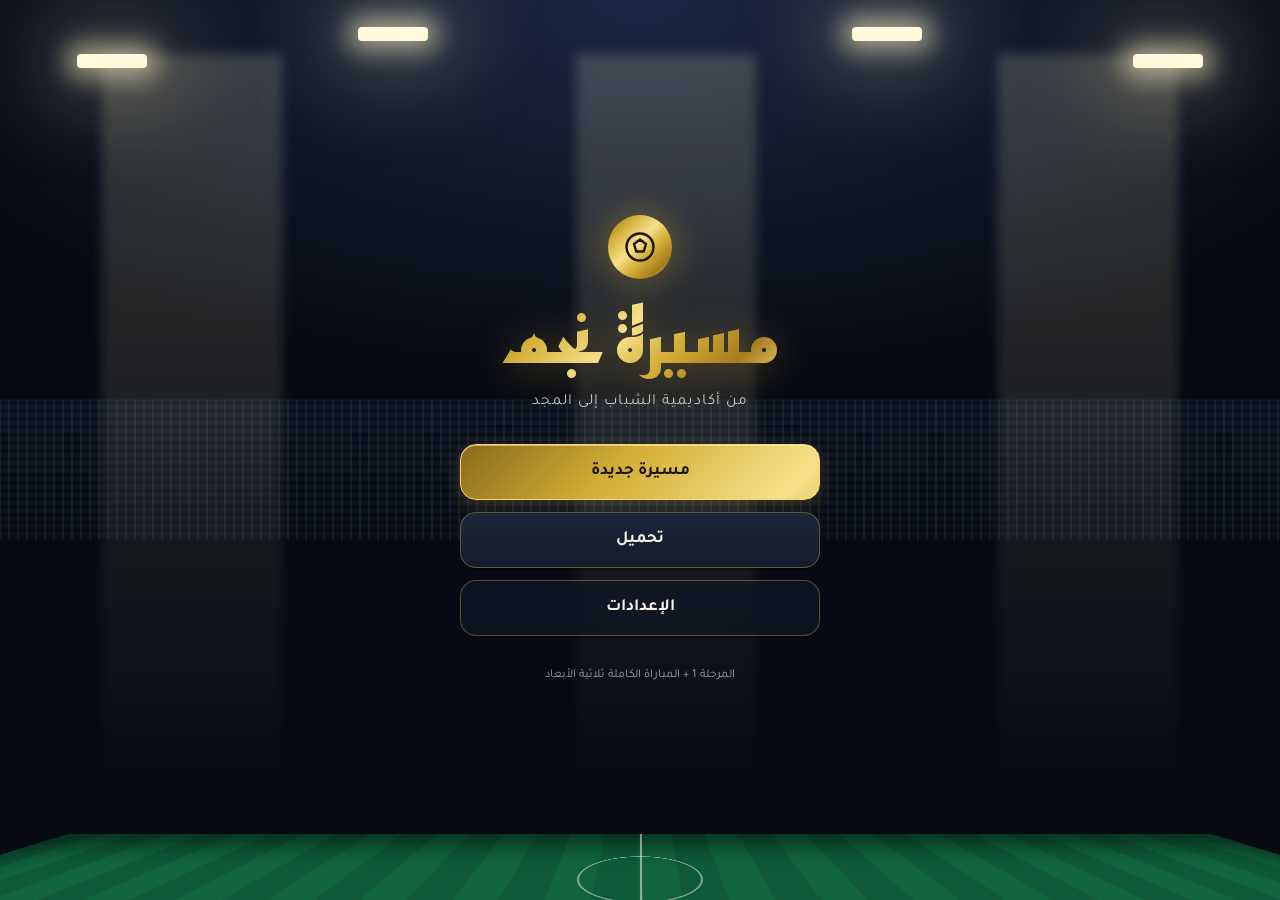
==== index.html @ 37868da1 "المرحلة 2 (جزء): الإصابات والإيقافات والجاهزية وثقة المدرب وشارة القيادة - أنواع إصابات بمدد واقعية،" ====
<!DOCTYPE html>
<html lang="ar" dir="rtl">
<head>
  <meta charset="utf-8">
  <meta name="viewport" content="width=device-width, initial-scale=1, viewport-fit=cover">
  <meta name="theme-color" content="#0B0F1A">
  <title>مسيرة نجم</title>
  <link rel="preconnect" href="https://fonts.googleapis.com">
  <link rel="preconnect" href="https://fonts.gstatic.com" crossorigin>
  <link href="https://fonts.googleapis.com/css2?family=Reem+Kufi:wght@500;700&family=Tajawal:wght@400;500;700;800&display=swap" rel="stylesheet">
  <link rel="stylesheet" href="css/base.css">
  <link rel="stylesheet" href="css/components.css">
  <link rel="stylesheet" href="css/screens.css">
</head>
<body>
  <div id="app"></div>
  <div id="overlay"></div>
  <div id="toast"></div>
  <canvas id="fx"></canvas>

  <!-- الأساس -->
  <script src="js/core/util.js"></script>
  <script src="js/core/rng.js"></script>
  <script src="js/core/events.js"></script>
  <script src="js/data/balance.js"></script>
  <script src="js/core/calendar.js"></script>
  <script src="js/core/state.js"></script>
  <script src="js/core/save.js"></script>
  <!-- البيانات -->
  <script src="js/data/nations.js"></script>
  <script src="js/data/names.js"></script>
  <script src="js/data/leagues.js"></script>
  <script src="js/data/texts-ar.js"></script>
  <!-- منطق اللعبة (بدون واجهة) -->
  <script src="js/sim/player.js"></script>
  <script src="js/sim/competitions.js"></script>
  <script src="js/sim/selection.js"></script>
  <script src="js/sim/world-gen.js"></script>
  <script src="js/sim/match-sim.js"></script>
  <script src="js/sim/growth.js"></script>
  <script src="js/sim/regens.js"></script>
  <script src="js/sim/status.js"></script>
  <script src="js/sim/game-loop.js"></script>
  <script src="js/game/moment-core.js"></script>
  <script src="js/game/full-core.js"></script>
  <!-- الرسم والألعاب -->
  <script src="js/game/canvas-kit.js"></script>
  <script src="js/game/moment-view.js"></script>
  <script src="js/game/training-games.js"></script>
  <script src="js/game/full-render.js"></script>
  <script src="js/game/full-view.js"></script>
  <!-- الواجهة -->
  <script src="js/ui/components.js"></script>
  <script src="js/ui/sound.js"></script>
  <script src="js/ui/router.js"></script>
  <script src="js/ui/screens/menu.js"></script>
  <script src="js/ui/screens/create.js"></script>
  <script src="js/ui/screens/home.js"></script>
  <script src="js/ui/screens/week.js"></script>
  <script src="js/ui/screens/match.js"></script>
  <script src="js/ui/screens/club.js"></script>
  <script src="js/ui/screens/competitions.js"></script>
  <script src="js/ui/screens/profile.js"></script>
  <script src="js/ui/screens/settings.js"></script>
  <script src="js/ui/app.js"></script>
</body>
</html>
---- css/base.css ----
/* =========================================================
   الأساس: الألوان، الخطوط، التخطيط العام — «ليلة نهائي»
   ========================================================= */
:root {
  --bg: #0b0f1a;
  --bg2: #111827;
  --bg3: #172033;
  --pitch: #0e5a3a;
  --pitch2: #10653f;
  --gold: #d4af37;
  --gold2: #f2d675;
  --gold3: #8a6a1a;
  --ivory: #f5f0e1;
  --muted: #9aa3b2;
  --ok: #3fbf7f;
  --mid: #e0b04a;
  --bad: #e05a5a;
  --line: rgba(212, 175, 55, 0.22);
  --glass: linear-gradient(180deg, rgba(255, 255, 255, 0.045), rgba(255, 255, 255, 0.012));
  --goldgrad: linear-gradient(135deg, #8a6a1a 0%, #d4af37 22%, #f7e08a 45%, #d4af37 62%, #a67c1d 82%, #f2d675 100%);
  --radius: 16px;
  --font: 'Tajawal', 'IBM Plex Sans Arabic', 'Segoe UI', Tahoma, 'Noto Sans Arabic', Arial, sans-serif;
  --head: 'Reem Kufi', 'Amiri', 'Tajawal', 'Segoe UI', Tahoma, serif;
  --nav-h: 64px;
  --top-h: 58px;
  color-scheme: dark;
}
* { box-sizing: border-box; -webkit-tap-highlight-color: transparent; }
html, body { margin: 0; padding: 0; min-height: 100%; }
body {
  background: radial-gradient(120% 80% at 50% -10%, #1a2440 0%, var(--bg) 55%) fixed, var(--bg);
  color: var(--ivory);
  font-family: var(--font);
  font-size: 15px;
  line-height: 1.55;
  overflow-x: hidden;
}
h1, h2, h3, h4 { font-family: var(--head); font-weight: 700; margin: 0 0 8px; line-height: 1.3; }
h2 { font-size: 21px; }
h3 { font-size: 17px; color: var(--gold2); }
h4 { font-size: 14px; color: var(--muted); font-family: var(--font); }
p { margin: 6px 0; }
button { font-family: inherit; font-size: inherit; color: inherit; }
input, select { font-family: inherit; }
.muted { color: var(--muted); }
.small { font-size: 12.5px; }
.center { text-align: center; }
.hidden { display: none !important; }
.row { display: flex; align-items: center; flex-wrap: wrap; }
.gap { gap: 10px; }
.gold-text {
  background: var(--goldgrad);
  -webkit-background-clip: text;
  background-clip: text;
  color: transparent;
}
[dir='ltr'] { unicode-bidi: isolate; }

/* ===== الحاوية والشاشات ===== */
#app { position: relative; min-height: 100vh; }
.screen {
  min-height: 100vh;
  transition: opacity 0.22s ease, transform 0.22s ease;
}
.screen.enter { opacity: 0; transform: translateY(12px); }
.screen.leave { opacity: 0; position: absolute; inset: 0; pointer-events: none; }
.screen.chrome { padding-top: calc(var(--top-h) + env(safe-area-inset-top, 0px)); padding-bottom: calc(var(--nav-h) + 18px + env(safe-area-inset-bottom)); }
.scr-body, .page { max-width: 1080px; margin: 0 auto; padding: 14px 14px 20px; }
.page-h { display: flex; align-items: center; gap: 10px; margin: 4px 0 12px; }
.page-h h2 { margin: 0; flex: 1; display: flex; align-items: center; gap: 8px; }

/* ===== الشريط العلوي ===== */
.topbar {
  position: fixed; top: 0; inset-inline: 0; z-index: 20; height: calc(var(--top-h) + env(safe-area-inset-top, 0px));
  display: flex; align-items: center; gap: 8px; padding: env(safe-area-inset-top, 0px) 10px 0;
  background: rgba(11, 15, 26, 0.86); backdrop-filter: blur(10px); -webkit-backdrop-filter: blur(10px);
  border-bottom: 1px solid var(--line);
}
.tb-mid { flex: 1; min-width: 0; }
.tb-date { font-weight: 700; font-size: 14px; white-space: nowrap; overflow: hidden; text-overflow: ellipsis; }
.tb-sub { font-size: 12px; color: var(--muted); }
.tb-mail { position: relative; }
.tb-mail .dot {
  position: absolute; top: 4px; left: 4px; min-width: 17px; height: 17px; border-radius: 9px;
  background: var(--bad); color: #fff; font-size: 11px; font-style: normal; display: grid; place-items: center; padding: 0 4px;
}

/* ===== الشريط السفلي ===== */
.bottomnav {
  position: fixed; bottom: 0; inset-inline: 0; z-index: 20;
  height: calc(var(--nav-h) + env(safe-area-inset-bottom)); padding-bottom: env(safe-area-inset-bottom);
  display: flex; background: rgba(11, 15, 26, 0.94); backdrop-filter: blur(10px); -webkit-backdrop-filter: blur(10px);
  border-top: 1px solid var(--line);
}
.bn {
  flex: 1; background: none; border: 0; display: flex; flex-direction: column; align-items: center; justify-content: center;
  gap: 2px; color: var(--muted); font-size: 11.5px; cursor: pointer; position: relative;
}
.bn .ic { width: 23px; height: 23px; }
.bn.on { color: var(--gold2); }
.bn.on::before {
  content: ''; position: absolute; top: 0; width: 34px; height: 3px; border-radius: 0 0 3px 3px; background: var(--goldgrad);
}

/* ===== أيقونات ===== */
.ic { width: 20px; height: 20px; fill: none; stroke: currentColor; stroke-width: 1.9; stroke-linecap: round; stroke-linejoin: round; vertical-align: middle; }
.icon-btn {
  width: 42px; height: 42px; border-radius: 12px; border: 1px solid var(--line); background: var(--glass);
  display: grid; place-items: center; cursor: pointer; flex: none;
}
.icon-btn.small { width: 32px; height: 32px; border-radius: 9px; }
.icon-btn .ic { width: 20px; height: 20px; }
.icon-btn.flip .ic { transform: scaleX(-1); }

/* ===== طبقة النوافذ ===== */
#overlay { position: fixed; inset: 0; z-index: 50; pointer-events: none; }
#overlay.show { pointer-events: auto; }
#toast { position: fixed; top: calc(var(--top-h) + 8px); inset-inline: 0; z-index: 80; display: flex; flex-direction: column; align-items: center; gap: 6px; pointer-events: none; }
#fx { position: fixed; inset: 0; width: 100%; height: 100%; z-index: 90; pointer-events: none; display: none; }
#fx.on { display: block; }

@media (min-width: 900px) {
  body { font-size: 15.5px; }
  .bottomnav { justify-content: center; }
  .bn { flex: 0 0 120px; }
}
@media (prefers-reduced-motion: reduce) {
  * { animation-duration: 0.01ms !important; transition-duration: 0.01ms !important; }
}
---- css/components.css ----
/* =========================================================
   العناصر: أزرار، لوحات، أشرطة، جداول، بطاقة اللاعب، نوافذ، إشعارات
   ========================================================= */

/* ===== الأزرار ===== */
.btn {
  display: inline-flex; align-items: center; justify-content: center; gap: 8px;
  min-height: 46px; padding: 0 18px; border-radius: 14px; cursor: pointer;
  border: 1px solid rgba(212, 175, 55, 0.4);
  background: linear-gradient(180deg, #1c263b, #141c2d);
  color: var(--ivory); font-weight: 700; font-size: 15px;
  transition: transform 0.12s ease, filter 0.15s ease, box-shadow 0.15s ease;
  box-shadow: 0 2px 0 rgba(0, 0, 0, 0.35);
  text-decoration: none; user-select: none;
}
.btn:active { transform: translateY(1px) scale(0.99); }
.btn:hover { filter: brightness(1.1); }
.btn[disabled] { opacity: 0.45; pointer-events: none; }
.btn.gold {
  background: var(--goldgrad); background-size: 200% 200%; color: #1a1406; border-color: #f2d675;
  box-shadow: 0 4px 18px rgba(212, 175, 55, 0.25), inset 0 1px 0 rgba(255, 255, 255, 0.45);
  animation: goldShift 6s ease infinite;
}
.btn.ghost { background: transparent; }
.btn.danger { background: linear-gradient(180deg, #7a1f1f, #521414); border-color: #e05a5a; }
.btn.big { min-height: 56px; font-size: 17px; padding: 0 24px; border-radius: 16px; }
.btn.small { min-height: 36px; font-size: 13.5px; padding: 0 12px; border-radius: 10px; }
.btn small { display: block; font-weight: 500; font-size: 12px; opacity: 0.8; }
.btn .ic { width: 20px; height: 20px; }
@keyframes goldShift { 0%, 100% { background-position: 0% 50%; } 50% { background-position: 100% 50%; } }
.link { background: none; border: 0; color: var(--gold2); cursor: pointer; font-weight: 700; font-size: 13px; padding: 4px; }
.chip {
  min-height: 36px; padding: 0 14px; border-radius: 18px; border: 1px solid var(--line); cursor: pointer;
  background: rgba(255, 255, 255, 0.04); color: var(--ivory); font-weight: 700; font-size: 13.5px; white-space: nowrap;
  display: inline-flex; align-items: center; gap: 6px;
}
.chip.on { background: var(--goldgrad); color: #1a1406; border-color: var(--gold2); }
.chip.gold { background: var(--goldgrad); color: #1a1406; }
.chip .flag { border-radius: 2px; }
.file-btn { position: relative; }

/* ===== اللوحات ===== */
.panel {
  background: var(--glass), rgba(17, 24, 39, 0.72);
  border: 1px solid var(--line); border-radius: var(--radius);
  padding: 14px; margin-bottom: 12px;
  box-shadow: 0 10px 30px rgba(0, 0, 0, 0.25), inset 0 1px 0 rgba(255, 255, 255, 0.04);
}
.grid2 { display: grid; grid-template-columns: 1fr; gap: 0 12px; }
@media (min-width: 760px) { .grid2 { grid-template-columns: 1fr 1fr; } }
.kv { display: flex; justify-content: space-between; align-items: center; gap: 10px; padding: 7px 0; border-bottom: 1px dashed rgba(245, 240, 225, 0.08); }
.kv:last-child { border-bottom: 0; }
.kv span { color: var(--muted); font-size: 13.5px; }
.kv b { text-align: left; display: inline-flex; align-items: center; gap: 6px; flex-wrap: wrap; justify-content: flex-end; }
.note { background: rgba(212, 175, 55, 0.08); border: 1px solid var(--line); border-radius: 10px; padding: 8px 10px; font-size: 13px; margin-bottom: 8px; }
.banner {
  border-radius: var(--radius); padding: 14px 16px; margin-bottom: 12px; font-weight: 700; font-size: 16px;
  background: linear-gradient(135deg, rgba(14, 90, 58, 0.55), rgba(17, 24, 39, 0.8)); border: 1px solid var(--line);
}
.banner.gold { background: var(--goldgrad); color: #1a1406; border-color: var(--gold2); animation: pop 0.5s ease; }
@keyframes pop { 0% { transform: scale(0.9); opacity: 0; } 70% { transform: scale(1.03); } 100% { transform: scale(1); opacity: 1; } }
.cta { display: flex; flex-direction: column; gap: 10px; margin: 6px 0 14px; }
@media (min-width: 760px) { .cta { flex-direction: row; } .cta .btn.big { flex: 1; } }

/* ===== الأشرطة ===== */
.meter { margin: 8px 0; }
.m-lbl { display: flex; justify-content: space-between; font-size: 13px; margin-bottom: 4px; }
.m-lbl span { color: var(--muted); }
.m-track { height: 8px; border-radius: 6px; background: rgba(255, 255, 255, 0.08); overflow: hidden; }
.m-track i { display: block; height: 100%; border-radius: 6px; transition: width 0.4s ease; }
.meter.good i { background: linear-gradient(90deg, #1f8a57, #3fbf7f); }
.meter.mid i { background: linear-gradient(90deg, #a67c1d, #e0b04a); }
.meter.low i { background: linear-gradient(90deg, #8e2b2b, #e05a5a); }
.stars { color: rgba(245, 240, 225, 0.2); letter-spacing: 1px; }
.stars .on { color: var(--gold2); }

/* ===== رقاقات ===== */
.rt { display: inline-grid; place-items: center; min-width: 36px; height: 24px; padding: 0 6px; border-radius: 7px; font-weight: 800; font-size: 13px; color: #0b0f1a; margin-inline-start: 3px; }
.rt.big { min-width: 64px; height: 44px; font-size: 24px; border-radius: 12px; }
.rt.r8 { background: linear-gradient(135deg, #f7e08a, #d4af37); }
.rt.r7 { background: #3fbf7f; }
.rt.r65 { background: #9ad06b; }
.rt.r6 { background: #e0b04a; }
.rt.r5 { background: #e07a5a; }
.rt.none { background: rgba(255, 255, 255, 0.1); color: var(--muted); }
.fc { display: inline-grid; place-items: center; width: 20px; height: 20px; border-radius: 5px; font-size: 11.5px; font-weight: 800; margin-inline-start: 2px; color: #0b0f1a; }
.fc-W { background: #3fbf7f; }
.fc-D { background: #b8bfcc; }
.fc-L { background: #e05a5a; }
.chip-tag { display: inline-block; padding: 2px 9px; border-radius: 10px; font-size: 12px; font-weight: 700; background: rgba(255, 255, 255, 0.1); }
.chip-tag.ok { background: rgba(63, 191, 127, 0.2); color: #7ee2ae; }
.chip-tag.mid { background: rgba(224, 176, 74, 0.2); color: #f2d675; }
.chip-tag.bad { background: rgba(224, 90, 90, 0.2); color: #f39b9b; }
.score { font-weight: 800; font-variant-numeric: tabular-nums; padding: 0 6px; }
.flag { border-radius: 2px; vertical-align: middle; box-shadow: 0 0 0 0.5px rgba(0, 0, 0, 0.3); flex: none; }
.badge { vertical-align: middle; flex: none; filter: drop-shadow(0 1px 2px rgba(0, 0, 0, 0.5)); }
.swatch { display: inline-block; width: 18px; height: 18px; border-radius: 5px; border: 1px solid rgba(255, 255, 255, 0.3); }
.ovr { display: inline-grid; place-items: center; min-width: 30px; height: 22px; border-radius: 6px; font-size: 12.5px; color: #1a1406; }
.ovr-bronze { background: linear-gradient(135deg, #b87a4b, #7a4a2a); color: #fff; }
.ovr-silver { background: linear-gradient(135deg, #e6e9ee, #9aa3b2); }
.ovr-gold { background: linear-gradient(135deg, #f7e08a, #d4af37); }
.ovr-special { background: linear-gradient(135deg, #fff3c4, #d4af37 45%, #6b3fa0); color: #fff; }

/* ===== الجداول ===== */
.tbl-wrap { overflow-x: auto; margin: 0 -4px; }
.tbl { width: 100%; border-collapse: collapse; font-size: 13.5px; font-variant-numeric: tabular-nums; }
.tbl th { color: var(--muted); font-weight: 500; font-size: 12px; padding: 6px 4px; text-align: center; border-bottom: 1px solid var(--line); white-space: nowrap; }
.tbl td { padding: 7px 4px; text-align: center; border-bottom: 1px solid rgba(245, 240, 225, 0.05); white-space: nowrap; }
.tbl .l { text-align: right; }
.tbl tr.me td { background: rgba(212, 175, 55, 0.13); }
.tbl tr.me td:first-child { box-shadow: inset -3px 0 0 var(--gold); }
.tbl.compact td { padding: 5px 4px; }
.tbl .num { color: var(--muted); }
.tbl .cn { white-space: nowrap; }
.tbl tr.z-champ td:first-child { color: var(--gold2); font-weight: 800; }
.tbl tr.z-top td:first-child { color: #7ee2ae; }
.tbl tr.z-low td:first-child { color: #f39b9b; }
@media (max-width: 520px) { .hide-sm { display: none; } .tbl.league .cn { max-width: 110px; display: inline-block; overflow: hidden; text-overflow: ellipsis; vertical-align: middle; } }

/* ===== النماذج ===== */
.form label { display: block; margin: 10px 0; font-size: 13.5px; color: var(--muted); }
.form input:not([type=range]), .form select, .select-btn {
  display: flex; align-items: center; gap: 8px; width: 100%; margin-top: 6px; min-height: 46px; padding: 0 12px;
  border-radius: 12px; border: 1px solid var(--line); background: rgba(0, 0, 0, 0.3); color: var(--ivory); font-size: 16px;
}
.select-btn { cursor: pointer; text-align: right; }
.select-btn span { flex: 1; }
.form input:focus, .form select:focus { outline: 2px solid var(--gold); outline-offset: 1px; }
input[type=range] { width: 100%; margin-top: 10px; accent-color: var(--gold); height: 28px; }
.seg { display: flex; align-items: center; justify-content: space-between; gap: 10px; margin: 12px 0; flex-wrap: wrap; }
.seg.col { flex-direction: column; align-items: stretch; }
.seg > span { color: var(--muted); font-size: 13.5px; }
.seg-btns { display: flex; gap: 6px; flex-wrap: wrap; }
.seg-btns button {
  flex: 1; min-height: 42px; padding: 0 12px; border-radius: 11px; border: 1px solid var(--line); cursor: pointer;
  background: rgba(255, 255, 255, 0.04); font-weight: 700; white-space: nowrap;
}
.seg-btns button.on { background: var(--goldgrad); color: #1a1406; border-color: var(--gold2); }
.seg-btns button small { font-weight: 500; opacity: 0.8; }
.opt-btns { display: flex; flex-wrap: wrap; gap: 6px; margin-bottom: 8px; }
.opt-btns button { min-height: 38px; padding: 0 12px; border-radius: 10px; border: 1px solid var(--line); background: rgba(255, 255, 255, 0.04); cursor: pointer; font-size: 13.5px; }
.opt-btns button.on { background: var(--goldgrad); color: #1a1406; border-color: var(--gold2); font-weight: 700; }

/* ===== بطاقة اللاعب ===== */
.pcard {
  --c1: #b87a4b; --c2: #6e4125; --c3: #f0c9a5; --tx: #fff4e6;
  position: relative; width: 190px; height: 272px; margin: 0 auto; color: var(--tx); overflow: hidden;
  clip-path: polygon(50% 0, 100% 7%, 100% 88%, 50% 100%, 0 88%, 0 7%);
  background: linear-gradient(160deg, var(--c3) 0%, var(--c1) 28%, var(--c2) 70%, var(--c1) 100%);
  filter: drop-shadow(0 10px 20px rgba(0, 0, 0, 0.45));
  font-family: var(--head);
}
.pcard .pc-bg { position: absolute; inset: 7px; clip-path: inherit; border: 1px solid rgba(255, 255, 255, 0.35); background: radial-gradient(120% 70% at 50% 15%, rgba(255, 255, 255, 0.25), transparent 60%); }
.pcard.tier-silver { --c1: #cfd5dd; --c2: #7c8594; --c3: #ffffff; --tx: #1b2130; }
.pcard.tier-gold { --c1: #e7c45a; --c2: #8a6a1a; --c3: #fff3c4; --tx: #2a1f05; }
.pcard.tier-special { --c1: #d4af37; --c2: #3a1f5f; --c3: #fff3c4; --tx: #fff8e1; }
.pc-top { position: absolute; top: 26px; right: 22px; display: flex; flex-direction: column; align-items: center; gap: 3px; z-index: 2; }
.pc-ovr { font-size: 40px; line-height: 1; font-weight: 700; }
.pc-pos { font-size: 12px; font-family: var(--font); font-weight: 800; letter-spacing: 0.5px; }
.pc-face { position: absolute; top: 24px; left: 20px; z-index: 1; }
.pc-name { position: absolute; top: 132px; inset-inline: 10px; text-align: center; font-size: 19px; font-weight: 700; z-index: 2; white-space: nowrap; overflow: hidden; text-overflow: ellipsis; border-bottom: 1px solid rgba(0, 0, 0, 0.15); padding-bottom: 3px; }
.pc-stats { position: absolute; top: 166px; inset-inline: 22px; display: grid; grid-template-columns: 1fr 1fr; gap: 3px 12px; z-index: 2; font-family: var(--font); }
.pc-stats div { display: flex; align-items: baseline; gap: 5px; font-size: 12.5px; }
.pc-stats b { font-size: 16px; min-width: 22px; }
.pc-stats span { opacity: 0.85; }
.pcard.shine::after, .pcard.tier-special::after {
  content: ''; position: absolute; inset: -40%; z-index: 3; pointer-events: none;
  background: linear-gradient(115deg, transparent 40%, rgba(255, 255, 255, 0.55) 50%, transparent 60%);
  animation: shine 3.2s ease-in-out infinite;
}
.pcard.tier-special::after { animation-duration: 4.5s; }
@keyframes shine { 0% { transform: translateX(-60%); } 55%, 100% { transform: translateX(60%); } }
.pcard.small { transform: scale(0.8); transform-origin: top center; margin-bottom: -54px; }

/* ===== الإشعارات ===== */
.toast-item {
  padding: 10px 16px; border-radius: 12px; background: rgba(17, 24, 39, 0.95); border: 1px solid var(--line);
  font-weight: 700; font-size: 14px; opacity: 0; transform: translateY(-8px); transition: all 0.25s ease; max-width: 90vw;
}
.toast-item.show { opacity: 1; transform: none; }
.toast-item.ok { border-color: rgba(63, 191, 127, 0.6); }
.toast-item.bad { border-color: rgba(224, 90, 90, 0.7); }

/* ===== النوافذ ===== */
.modal-wrap {
  position: absolute; inset: 0; display: grid; place-items: center; padding: 16px;
  background: rgba(3, 5, 10, 0.72); opacity: 0; transition: opacity 0.2s ease; backdrop-filter: blur(3px);
}
.modal-wrap.show { opacity: 1; }
.modal {
  width: min(460px, 100%); max-height: 86vh; display: flex; flex-direction: column;
  background: linear-gradient(180deg, #172033, #0f1626); border: 1px solid var(--line); border-radius: 18px;
  box-shadow: 0 30px 80px rgba(0, 0, 0, 0.6); transform: translateY(10px) scale(0.98); transition: transform 0.2s ease;
}
.modal.wide { width: min(720px, 100%); }
.modal-wrap.show .modal { transform: none; }
.modal-h { display: flex; align-items: center; justify-content: space-between; gap: 10px; padding: 14px 16px 6px; }
.modal-h h3 { margin: 0; }
.modal-b { padding: 6px 16px 12px; overflow-y: auto; }
.modal-f { display: flex; flex-wrap: wrap; gap: 8px; padding: 10px 16px 16px; }
.modal-f .btn { flex: 1 1 140px; }

/* ===== الرسائل ===== */
.inbox .msg { border: 1px solid var(--line); border-radius: 12px; margin-bottom: 8px; background: rgba(255, 255, 255, 0.03); }
.inbox summary { display: flex; flex-wrap: wrap; gap: 4px 10px; padding: 10px 12px; cursor: pointer; list-style: none; }
.inbox summary::-webkit-details-marker { display: none; }
.inbox .msg p { padding: 0 12px 12px; margin: 0; line-height: 1.8; }
.msg-from { color: var(--gold2); font-weight: 700; font-size: 12.5px; }
.msg-t { flex: 1; font-weight: 700; }
.msg-d { color: var(--muted); font-size: 12px; }
.msg.unread summary::before, .msg-row.unread::before { content: ''; width: 8px; height: 8px; border-radius: 50%; background: var(--gold); align-self: center; }
.msg-row {
  display: flex; align-items: center; gap: 8px; width: 100%; padding: 9px 4px; background: none; border: 0;
  border-bottom: 1px dashed rgba(245, 240, 225, 0.08); cursor: pointer; text-align: right;
}
.msg-row:last-child { border-bottom: 0; }

/* ===== تبويبات ===== */
.tabs { display: flex; gap: 6px; margin: 4px 0 12px; overflow-x: auto; scrollbar-width: none; }
.tab {
  flex: 1; min-height: 40px; padding: 0 12px; border-radius: 11px; border: 1px solid var(--line); cursor: pointer;
  background: rgba(255, 255, 255, 0.03); font-weight: 700; white-space: nowrap;
}
.tab.on { background: var(--goldgrad); color: #1a1406; border-color: var(--gold2); }
.chips-scroll { display: flex; gap: 6px; overflow-x: auto; padding: 2px 0 10px; scrollbar-width: none; }
.chips-scroll::-webkit-scrollbar, .tabs::-webkit-scrollbar { display: none; }

/* ===== إحصائيات ===== */
.stat-grid { display: grid; grid-template-columns: repeat(3, 1fr); gap: 8px; }
.stat-grid > div { background: rgba(255, 255, 255, 0.04); border: 1px solid rgba(245, 240, 225, 0.06); border-radius: 12px; padding: 8px 6px; display: flex; flex-direction: column; align-items: center; gap: 2px; }
.stat-grid b { font-size: 19px; font-family: var(--head); }
.stat-grid span { font-size: 11.5px; color: var(--muted); text-align: center; }
.radar { display: block; margin: 0 auto; }

/* ===== نص الحفظ (تصدير/استيراد بالنسخ) ===== */
.save-text {
  width: 100%; min-height: 150px; margin: 8px 0 10px; padding: 10px; border-radius: 12px; resize: vertical;
  border: 1px solid var(--line); background: rgba(0, 0, 0, 0.35); color: var(--ivory);
  font: 12px/1.5 ui-monospace, Menlo, Consolas, monospace; direction: ltr; text-align: left;
}
.modal-b > .btn { width: 100%; }

/* ===== تنبيهات الحالة (إصابة، إيقاف) ===== */
.alert { border-color: rgba(224, 176, 74, 0.45); }
.alert.bad { border-color: rgba(224, 90, 90, 0.5); background: linear-gradient(180deg, rgba(224, 90, 90, 0.1), rgba(224, 90, 90, 0.03)); }
.al-h { display: flex; align-items: center; gap: 10px; margin-bottom: 6px; }
.al-h > div { display: flex; flex-direction: column; }
.al-i { font-size: 24px; }
.alert .m-track { height: 6px; border-radius: 4px; background: rgba(255, 255, 255, 0.08); overflow: hidden; margin: 6px 0; }
.alert .m-track i { display: block; height: 100%; background: linear-gradient(90deg, #e05a5a, #e0b04a, #3fbf7f); }
.trust-why { display: flex; flex-wrap: wrap; gap: 6px; align-items: center; font-size: 12px; margin: -2px 0 8px; }
.trust-why span { padding: 1px 7px; border-radius: 8px; background: rgba(255, 255, 255, 0.05); }
.trust-why .up { color: #7ee2ae; }
.trust-why .dn { color: #f39b9b; }
.why-list > div { display: flex; justify-content: space-between; padding: 5px 0; border-bottom: 1px dashed rgba(255, 255, 255, 0.08); }
.why-list .up b { color: #7ee2ae; }
.why-list .dn b { color: #f39b9b; }
.why-ul { margin: 0; padding-inline-start: 18px; line-height: 1.9; }
.why-box { margin-top: 10px; padding: 8px 10px; border-radius: 10px; background: rgba(212, 175, 55, 0.08); font-size: 13px; }
.chip-tag.cap { background: var(--goldgrad); color: #1a1405; }
.p-tag { font-size: 11px; }
.p-tag.cap { display: inline-grid; place-items: center; width: 16px; height: 16px; border-radius: 50%; background: var(--goldgrad); color: #1a1405; font-weight: 800; }
.absent { display: flex; flex-wrap: wrap; gap: 8px 14px; font-size: 13.5px; }
---- css/screens.css ----
/* =========================================================
   تنسيقات الشاشات
   ========================================================= */

/* ===== القائمة الرئيسية: ملعب ليلي ===== */
.scr-menu { position: relative; overflow: hidden; }
.stadium { position: fixed; inset: 0; overflow: hidden; z-index: 0; }
.stadium .sky { position: absolute; inset: 0; background: radial-gradient(90% 60% at 50% 0%, #1b2744, #070a12 70%); }
.stadium .stands {
  position: absolute; left: -5%; right: -5%; top: 34%; height: 26%;
  background:
    repeating-linear-gradient(90deg, rgba(255, 255, 255, 0.05) 0 2px, transparent 2px 9px),
    repeating-linear-gradient(0deg, rgba(0, 0, 0, 0.35) 0 3px, transparent 3px 8px),
    linear-gradient(180deg, #121a2c, #0a0f1b);
  clip-path: polygon(0 40%, 100% 40%, 100% 100%, 0 100%);
}
.stadium .field {
  position: absolute; left: -30%; right: -30%; bottom: -8%; height: 52%;
  background: repeating-linear-gradient(90deg, #0e5a3a 0 60px, #10653f 60px 120px);
  transform: perspective(500px) rotateX(58deg); transform-origin: bottom;
  box-shadow: inset 0 60px 120px rgba(0, 0, 0, 0.55);
}
.fl-line { position: absolute; left: 50%; top: 0; bottom: 0; width: 3px; background: rgba(255, 255, 255, 0.5); }
.fl-circle { position: absolute; left: 50%; top: 45%; width: 180px; height: 180px; margin: -90px; border: 3px solid rgba(255, 255, 255, 0.45); border-radius: 50%; }
.light { position: absolute; top: 6%; width: 70px; height: 14px; }
.light i { position: absolute; inset: 0; border-radius: 4px; background: #fff9dd; box-shadow: 0 0 25px 10px rgba(255, 244, 200, 0.55), 0 0 90px 30px rgba(255, 238, 170, 0.25); animation: flicker 5s infinite; }
.l1 { left: 6%; } .l2 { left: 28%; top: 3%; } .l3 { right: 28%; top: 3%; } .l4 { right: 6%; }
.l2 i { animation-delay: 1.3s; } .l3 i { animation-delay: 2.1s; } .l4 i { animation-delay: 0.6s; }
@keyframes flicker { 0%, 100% { opacity: 1; } 47% { opacity: 1; } 50% { opacity: 0.75; } 53% { opacity: 1; } }
.beam { position: absolute; top: 6%; width: 180px; height: 120vh; transform-origin: top center; background: linear-gradient(180deg, rgba(255, 244, 200, 0.18), transparent 70%); filter: blur(6px); }
.b1 { left: 8%; animation: sweep 9s ease-in-out infinite; }
.b2 { left: 45%; animation: sweep 11s ease-in-out infinite reverse; }
.b3 { right: 8%; animation: sweep 10s ease-in-out infinite 2s; }
@keyframes sweep { 0%, 100% { transform: rotate(-18deg); } 50% { transform: rotate(18deg); } }
.flashes i { position: absolute; left: var(--x); top: var(--y); width: 3px; height: 3px; border-radius: 50%; background: #fff; opacity: 0; animation: camflash 5s infinite var(--d); }
@keyframes camflash { 0%, 92%, 100% { opacity: 0; } 94% { opacity: 1; box-shadow: 0 0 10px 4px #fff; } }
.menu-wrap { position: relative; z-index: 2; min-height: 100vh; display: flex; flex-direction: column; align-items: center; justify-content: center; gap: 30px; padding: 30px 20px; }
.logo { text-align: center; }
.logo h1 { font-size: clamp(44px, 12vw, 76px); margin: 8px 0 4px; filter: drop-shadow(0 4px 20px rgba(212, 175, 55, 0.35)); }
.logo p { color: var(--ivory); opacity: 0.8; letter-spacing: 1px; margin: 0; }
.logo-ball { width: 64px; height: 64px; margin: 0 auto; border-radius: 50%; display: grid; place-items: center; background: var(--goldgrad); color: #1a1406; box-shadow: 0 0 40px rgba(212, 175, 55, 0.45); animation: floaty 4s ease-in-out infinite; }
.logo-ball .ic { width: 36px; height: 36px; stroke-width: 1.6; }
@keyframes floaty { 0%, 100% { transform: translateY(0) rotate(0); } 50% { transform: translateY(-8px) rotate(20deg); } }
.menu-btns { display: flex; flex-direction: column; gap: 12px; width: min(360px, 100%); }
.menu-btns .btn { width: 100%; backdrop-filter: blur(6px); background-color: rgba(17, 24, 39, 0.7); }
.menu-btns .btn.gold { background: var(--goldgrad); background-size: 200% 200%; }
.menu-foot { color: var(--muted); font-size: 12px; }

/* ===== الحفظ ===== */
.slots { display: flex; flex-direction: column; gap: 0; }
.slot { display: flex; align-items: center; gap: 12px; flex-wrap: wrap; }
.slot.cur { border-color: var(--gold); }
.slot-n { width: 40px; height: 40px; border-radius: 12px; display: grid; place-items: center; background: var(--goldgrad); color: #1a1406; font-weight: 800; font-size: 18px; }
.slot-i { flex: 1; display: flex; flex-direction: column; min-width: 160px; }
.slot-a { display: flex; gap: 6px; flex-wrap: wrap; }

/* ===== معالج الإنشاء ===== */
.steps { display: flex; gap: 4px; margin-bottom: 14px; }
.stp { flex: 1; display: flex; flex-direction: column; align-items: center; gap: 4px; font-size: 11.5px; color: var(--muted); }
.stp i { font-style: normal; width: 28px; height: 28px; border-radius: 50%; display: grid; place-items: center; border: 1px solid var(--line); font-weight: 800; }
.stp.on i { background: var(--goldgrad); color: #1a1406; }
.stp.on { color: var(--gold2); }
.stp.done i { background: rgba(63, 191, 127, 0.25); border-color: #3fbf7f; }
.create-foot { display: flex; justify-content: space-between; gap: 10px; margin-top: 8px; position: sticky; bottom: 0; padding: 10px 0 max(10px, env(safe-area-inset-bottom)); background: linear-gradient(0deg, var(--bg) 60%, transparent); }
.create-foot .btn { flex: 1; }
.mini-pitch { position: relative; height: 320px; border-radius: 14px; margin: 8px 0; background: repeating-linear-gradient(0deg, #0e5a3a 0 32px, #10653f 32px 64px); border: 2px solid rgba(255, 255, 255, 0.35); }
.mini-pitch::before { content: ''; position: absolute; left: 25%; right: 25%; bottom: 0; height: 16%; border: 2px solid rgba(255, 255, 255, 0.35); border-bottom: 0; }
.mini-pitch::after { content: ''; position: absolute; left: 25%; right: 25%; top: 0; height: 16%; border: 2px solid rgba(255, 255, 255, 0.35); border-top: 0; }
.pos-btn { position: absolute; transform: translate(-50%, -50%); min-width: 62px; min-height: 36px; padding: 0 8px; white-space: nowrap; border-radius: 10px; border: 1px solid rgba(255, 255, 255, 0.5); background: rgba(11, 15, 26, 0.75); font-weight: 700; font-size: 12.5px; cursor: pointer; z-index: 1; }
.pos-btn.on { background: var(--goldgrad); color: #1a1406; border-color: var(--gold2); box-shadow: 0 0 16px rgba(212, 175, 55, 0.6); }
.pos-desc { text-align: center; font-weight: 700; }
.look { display: flex; flex-direction: column; align-items: center; gap: 10px; }
@media (min-width: 640px) { .look { flex-direction: row; align-items: flex-start; } }
.look-prev { background: radial-gradient(circle at 50% 40%, #243150, #111827); border-radius: 50%; padding: 10px; border: 2px solid var(--gold); }
.look-ctl { flex: 1; width: 100%; }
.swatches { display: flex; gap: 8px; flex-wrap: wrap; margin-bottom: 8px; }
.sw { width: 38px; height: 38px; border-radius: 50%; border: 2px solid rgba(255, 255, 255, 0.2); cursor: pointer; }
.sw.on { border-color: var(--gold2); box-shadow: 0 0 0 3px rgba(212, 175, 55, 0.35); }
.diff-cards { display: grid; gap: 10px; }
.diff { text-align: right; cursor: pointer; display: flex; flex-direction: column; gap: 4px; }
.diff b { font-family: var(--head); font-size: 20px; color: var(--gold2); }
.diff span { color: var(--muted); font-size: 13.5px; }
.diff.on { border-color: var(--gold); box-shadow: 0 0 0 2px rgba(212, 175, 55, 0.35), 0 10px 30px rgba(0, 0, 0, 0.25); }
.summary { display: flex; flex-direction: column; gap: 14px; align-items: stretch; }
@media (min-width: 700px) { .summary { flex-direction: row; align-items: flex-start; } .summary .sum-info { flex: 1; } }
.nat-grid { display: grid; grid-template-columns: repeat(auto-fill, minmax(130px, 1fr)); gap: 6px; }
.nat { display: flex; align-items: center; gap: 8px; padding: 8px; border-radius: 10px; border: 1px solid var(--line); background: rgba(255, 255, 255, 0.03); cursor: pointer; text-align: right; font-size: 13.5px; }
.nat.on { border-color: var(--gold); background: rgba(212, 175, 55, 0.15); }

/* ===== الرئيسية ===== */
.tut ol { margin: 6px 0 10px; padding-inline-start: 20px; }
.tut li { margin: 4px 0; }
.hero { display: flex; flex-direction: column; gap: 12px; margin-bottom: 4px; }
.hero-card { padding-top: 4px; }
@media (min-width: 700px) { .hero { flex-direction: row; align-items: stretch; } .hero-card { flex: 0 0 220px; } .hero-info { flex: 1; } }
.hero-info h2 { margin-bottom: 2px; }
.hero-sub { color: var(--muted); font-size: 13.5px; display: flex; align-items: center; gap: 6px; flex-wrap: wrap; margin-bottom: 8px; }
.hero-pot { font-size: 13.5px; margin-bottom: 4px; }
.hero-pot b { color: var(--gold2); }
.form-row { display: flex; align-items: center; gap: 4px; flex-wrap: wrap; font-size: 13px; margin-top: 8px; }
.form-row > span:first-child { color: var(--muted); margin-inline-end: 6px; }
.next.now { border-color: var(--gold); box-shadow: 0 0 0 1px rgba(212, 175, 55, 0.35), 0 10px 30px rgba(0, 0, 0, 0.25); }
.next-h { display: flex; justify-content: space-between; align-items: baseline; gap: 8px; }
.vs { display: flex; align-items: center; justify-content: space-between; gap: 6px; margin: 8px 0; }
.vs-t { flex: 1; display: flex; flex-direction: column; align-items: center; gap: 6px; text-align: center; font-size: 14px; min-width: 0; }
.vs-t b { line-height: 1.3; }
.vs-m { display: flex; flex-direction: column; align-items: center; gap: 2px; flex: none; }
.vs-x { font-family: var(--head); font-size: 22px; color: var(--gold2); }
.vs-d, .vs-h { font-size: 12px; color: var(--muted); }
.vs.big .vs-t { font-size: 16px; }
.next-f { display: flex; justify-content: space-between; flex-wrap: wrap; gap: 8px; font-size: 13px; color: var(--muted); align-items: center; }

/* ===== ملخص الأسبوع ===== */
.ups { display: flex; flex-wrap: wrap; gap: 6px; }
.up { display: flex; align-items: center; gap: 6px; padding: 6px 10px; border-radius: 10px; background: rgba(63, 191, 127, 0.12); border: 1px solid rgba(63, 191, 127, 0.35); font-size: 13.5px; animation: pop 0.4s ease both; }
.up span { color: #7ee2ae; font-weight: 800; }
.up.neg { background: rgba(224, 90, 90, 0.12); border-color: rgba(224, 90, 90, 0.35); }
.up.neg span { color: #f39b9b; }
.up i { font-style: normal; color: var(--muted); }
.results { display: flex; flex-direction: column; gap: 4px; }
.res-row { display: grid; grid-template-columns: 1fr auto 1fr; align-items: center; gap: 8px; padding: 6px 4px; border-radius: 8px; font-size: 13.5px; }
.res-row.me { background: rgba(212, 175, 55, 0.12); }
.rt-h { text-align: left; display: flex; align-items: center; justify-content: flex-end; gap: 6px; }
.rt-a { display: flex; align-items: center; gap: 6px; }
.res-line { display: flex; align-items: center; gap: 6px; justify-content: center; font-size: 16px; margin: 8px 0; }

/* ===== خطة الأسبوع ===== */
.acts { display: grid; grid-template-columns: 1fr 1fr; gap: 10px; margin-bottom: 12px; }
@media (min-width: 760px) { .acts { grid-template-columns: repeat(4, 1fr); } }
.act { display: flex; flex-direction: column; align-items: flex-start; gap: 4px; text-align: right; cursor: pointer; margin: 0; min-height: 118px; }
.act b { font-family: var(--head); color: var(--gold2); font-size: 16px; }
.act span { font-size: 12.5px; color: var(--muted); flex: 1; }
.act i { font-style: normal; font-size: 12px; background: rgba(212, 175, 55, 0.14); padding: 2px 8px; border-radius: 8px; }
.act[disabled] { opacity: 0.4; }
.plan-list { list-style: none; padding: 0; margin: 6px 0; }
.plan-list li { display: flex; align-items: center; justify-content: space-between; gap: 8px; padding: 8px 10px; border-radius: 10px; background: rgba(255, 255, 255, 0.04); margin-bottom: 6px; }
.train-box { border-color: var(--gold); }

/* ===== قبل المباراة / التشكيلة ===== */
.pre-head .muted { text-align: center; font-size: 13px; }
.lineup-pitch { position: relative; height: 330px; margin: 8px 0; border-radius: 14px; overflow: hidden; background: repeating-linear-gradient(0deg, #0e5a3a 0 33px, #10653f 33px 66px); border: 2px solid rgba(255, 255, 255, 0.3); }
.lineup-pitch.big { height: 420px; }
.lp-lines::before { content: ''; position: absolute; left: 28%; right: 28%; bottom: 0; height: 14%; border: 2px solid rgba(255, 255, 255, 0.3); border-bottom: 0; }
.lp-lines::after { content: ''; position: absolute; left: 0; right: 0; top: 0; height: 0; }
.lp-p { position: absolute; transform: translate(-50%, -50%); display: flex; flex-direction: column; align-items: center; gap: 2px; width: 76px; }
.lp-p i { width: 30px; height: 30px; border-radius: 50%; display: grid; place-items: center; font-style: normal; font-weight: 800; font-size: 13px; border: 2px solid rgba(255, 255, 255, 0.7); box-shadow: 0 2px 6px rgba(0, 0, 0, 0.5); }
.lp-p span { font-size: 11px; background: rgba(0, 0, 0, 0.55); padding: 1px 6px; border-radius: 6px; max-width: 76px; overflow: hidden; text-overflow: ellipsis; white-space: nowrap; }
.lp-p small { font-size: 10px; color: var(--gold2); }
.lp-p.me i { border-color: var(--gold2); box-shadow: 0 0 0 3px rgba(212, 175, 55, 0.5), 0 0 18px rgba(212, 175, 55, 0.7); }
.lp-p.me span { background: var(--goldgrad); color: #1a1406; font-weight: 800; }
.instr { margin-top: 10px; padding: 10px; border-radius: 12px; background: rgba(14, 90, 58, 0.35); border: 1px solid rgba(63, 191, 127, 0.35); }

/* ===== المباراة المباشرة ===== */
.scr-matchLive { padding: 0; }
.live { max-width: 900px; margin: 0 auto; padding: 0 12px 20px; }
.scoreboard {
  position: sticky; top: 0; z-index: 5; display: grid; grid-template-columns: 1fr auto 1fr; align-items: center; gap: 8px;
  padding: 12px 8px 10px; margin: 0 -12px; background: linear-gradient(180deg, rgba(11, 15, 26, 0.98), rgba(11, 15, 26, 0.88)); border-bottom: 1px solid var(--line);
}
.sb-t { display: flex; flex-direction: column; align-items: center; gap: 4px; font-size: 14px; text-align: center; }
.sb-m { text-align: center; }
.sb-s { font-family: var(--head); font-size: 38px; line-height: 1; background: var(--goldgrad); -webkit-background-clip: text; background-clip: text; color: transparent; padding: 0 8px; }
.sb-s.pop { animation: scorePop 0.6s ease; }
@keyframes scorePop { 0% { transform: scale(1); } 30% { transform: scale(1.35); } 100% { transform: scale(1); } }
.sb-c { font-weight: 800; color: var(--ivory); background: rgba(212, 175, 55, 0.15); border-radius: 8px; padding: 2px 10px; margin-top: 6px; display: inline-block; font-variant-numeric: tabular-nums; }
.mom { position: relative; height: 10px; border-radius: 6px; margin: 12px 0 18px; background: rgba(224, 90, 90, 0.45); overflow: visible; }
.mom i { position: absolute; top: 0; bottom: 0; right: 0; width: 50%; border-radius: 6px; background: linear-gradient(90deg, #3fbf7f, #1f8a57); transition: width 0.6s ease; }
.mom span { position: absolute; top: 12px; font-size: 11px; color: var(--muted); }
.mom-l { right: 0; } .mom-r { left: 0; }
.live-grid { display: grid; grid-template-columns: 1fr; gap: 0 10px; }
@media (min-width: 640px) { .live-grid { grid-template-columns: 1fr 1fr; } }
.you-h { display: flex; justify-content: space-between; align-items: center; font-weight: 700; }
.you-r { display: flex; align-items: center; gap: 12px; margin: 8px 0; }
.you-ga { display: flex; gap: 10px; flex-wrap: wrap; font-size: 13.5px; }
.ls-row { display: grid; grid-template-columns: 70px 1fr 70px; align-items: center; text-align: center; padding: 5px 0; font-size: 13.5px; border-bottom: 1px dashed rgba(245, 240, 225, 0.07); }
.ls-row span { color: var(--muted); font-size: 12.5px; }
.speed { display: flex; gap: 6px; flex-wrap: wrap; margin: 4px 0 10px; }
.feed { display: flex; flex-direction: column; gap: 6px; }
.ev { display: flex; gap: 8px; align-items: flex-start; padding: 8px 10px; border-radius: 10px; background: rgba(255, 255, 255, 0.03); font-size: 14px; animation: slideIn 0.3s ease; }
.ev-m { flex: none; min-width: 38px; color: var(--gold2); font-weight: 800; font-variant-numeric: tabular-nums; }
.ev-i { flex: none; width: 20px; text-align: center; }
.ev.imp0 { opacity: 0.72; font-size: 13px; }
.ev.imp2 { background: rgba(255, 255, 255, 0.06); }
.ev-goal { background: linear-gradient(90deg, rgba(212, 175, 55, 0.28), rgba(212, 175, 55, 0.06)); border: 1px solid rgba(212, 175, 55, 0.5); font-weight: 700; font-size: 15px; }
.ev.mine { box-shadow: inset -3px 0 0 var(--gold); }
@keyframes slideIn { from { opacity: 0; transform: translateY(-6px); } to { opacity: 1; transform: none; } }

/* ===== اللحظة (canvas) ===== */
.moment {
  position: absolute; inset: 0; display: flex; flex-direction: column; background: #06090f; z-index: 2;
  animation: momentIn 0.35s ease;
}
.moment.out { animation: momentOut 0.28s ease forwards; }
@keyframes momentIn { from { opacity: 0; transform: scale(1.04); } to { opacity: 1; transform: none; } }
@keyframes momentOut { to { opacity: 0; transform: scale(0.98); } }
.m-top { display: grid; grid-template-columns: auto 1fr auto; align-items: center; gap: 8px; padding: calc(8px + env(safe-area-inset-top, 0px)) 10px 8px; background: linear-gradient(180deg, #0b0f1a, rgba(11, 15, 26, 0.85)); border-bottom: 1px solid var(--line); }
.m-clock { font-weight: 800; background: rgba(212, 175, 55, 0.15); border-radius: 8px; padding: 3px 8px; font-variant-numeric: tabular-nums; }
.m-head { min-width: 0; }
.m-title { font-family: var(--head); color: var(--gold2); font-size: 18px; line-height: 1.2; }
.m-msg { font-size: 12.5px; color: var(--muted); white-space: nowrap; overflow: hidden; text-overflow: ellipsis; }
.m-score { display: flex; align-items: center; gap: 6px; font-size: 12.5px; }
.m-score b { font-size: 16px; }
.m-stage { position: relative; flex: 1; min-height: 0; touch-action: none; }
.m-stage canvas { position: absolute; inset: 0; width: 100%; height: 100%; display: block; touch-action: none; cursor: crosshair; }
.m-intro {
  position: absolute; inset: 0; display: flex; flex-direction: column; align-items: center; justify-content: center; gap: 8px;
  background: radial-gradient(circle, rgba(6, 9, 15, 0.55), rgba(6, 9, 15, 0.85)); text-align: center; padding: 20px; transition: opacity 0.3s ease; z-index: 3; cursor: pointer;
}
.m-intro.hide { opacity: 0; pointer-events: none; }
.m-intro-t { font-family: var(--head); font-size: 34px; background: var(--goldgrad); -webkit-background-clip: text; background-clip: text; color: transparent; animation: pop 0.5s ease; }
.m-intro-m { font-size: 16px; max-width: 420px; }
.m-intro-h { font-size: 13px; color: var(--muted); animation: pulse 1.2s ease infinite; }
@keyframes pulse { 50% { opacity: 0.4; } }
.m-banner { position: absolute; left: 50%; top: 40%; transform: translate(-50%, -50%) scale(0.8); text-align: center; opacity: 0; pointer-events: none; z-index: 4; transition: all 0.3s ease; }
.m-banner.show { opacity: 1; transform: translate(-50%, -50%) scale(1); }
.m-banner .b-t { font-family: var(--head); font-size: 44px; color: var(--ivory); text-shadow: 0 4px 20px rgba(0, 0, 0, 0.8); white-space: nowrap; }
.m-banner.gold .b-t { background: var(--goldgrad); -webkit-background-clip: text; background-clip: text; color: transparent; font-size: 56px; filter: drop-shadow(0 4px 18px rgba(212, 175, 55, 0.5)); }
.m-banner.bad .b-t { color: #f39b9b; }
.m-banner.ok .b-t { color: #7ee2ae; }
.m-banner.small .b-t { font-size: 32px; }
.m-banner .b-s { font-size: 15px; color: var(--gold2); font-weight: 700; }
.m-power { position: absolute; left: 12px; bottom: 16px; width: 14px; height: 130px; border-radius: 8px; background: rgba(0, 0, 0, 0.55); border: 1px solid var(--line); opacity: 0; transition: opacity 0.15s; z-index: 2; }
.m-power.show { opacity: 1; }
.m-power i { position: absolute; bottom: 0; left: 0; right: 0; border-radius: 8px; background: linear-gradient(0deg, #2e7d32, #d4af37 65%, #e74c3c); }
.m-power.hot { box-shadow: 0 0 12px rgba(231, 76, 60, 0.7); }
.m-power::after { content: attr(data-kind); position: absolute; bottom: 138px; left: -4px; font-size: 11px; white-space: nowrap; color: var(--gold2); font-weight: 700; }
.m-bar { padding: 8px 10px max(10px, env(safe-area-inset-bottom)); background: #0b0f1a; border-top: 1px solid var(--line); }
.m-timer { height: 5px; border-radius: 3px; background: rgba(255, 255, 255, 0.08); overflow: hidden; margin-bottom: 8px; }
.m-timer i { display: block; height: 100%; width: 100%; background: var(--goldgrad); }
.m-btns { display: flex; gap: 8px; justify-content: center; }
.m-btns .chip { min-height: 42px; flex: 1; justify-content: center; max-width: 200px; }
.m-hint { text-align: center; font-size: 12px; color: var(--muted); margin-top: 6px; }

/* ===== التدريب ===== */
.t-end { position: absolute; inset: 0; display: none; align-items: center; justify-content: center; background: rgba(6, 9, 15, 0.8); z-index: 5; padding: 16px; }
.t-end.show { display: flex; }
.t-card { width: min(380px, 100%); background: linear-gradient(180deg, #172033, #0f1626); border: 1px solid var(--gold); border-radius: 18px; padding: 18px; text-align: center; animation: pop 0.4s ease; }
.t-h { font-family: var(--head); font-size: 24px; color: var(--gold2); }
.t-stars { font-size: 34px; color: var(--gold2); letter-spacing: 4px; }
.t-stars span { color: rgba(245, 240, 225, 0.15); }
.t-row { display: flex; justify-content: space-between; gap: 10px; padding: 6px 0; border-bottom: 1px dashed rgba(245, 240, 225, 0.1); font-size: 14px; text-align: right; }
.t-mult { margin: 12px 0; font-size: 15px; }
.t-mult b { font-size: 24px; color: var(--gold2); }
.t-card .btn { width: 100%; }

/* ===== بعد المباراة ===== */
.final { font-family: var(--head); font-size: 44px; background: var(--goldgrad); -webkit-background-clip: text; background-clip: text; color: transparent; line-height: 1; }
.scorers { font-size: 12px; color: var(--muted); display: flex; flex-direction: column; gap: 2px; }
.motm { text-align: center; margin-top: 8px; padding: 8px; border-radius: 12px; background: rgba(212, 175, 55, 0.1); border: 1px solid var(--line); }
.yp-h { display: flex; gap: 14px; align-items: center; margin-bottom: 10px; }
.yp-h h3 { margin: 0; }
.coach { font-style: italic; color: var(--ivory); opacity: 0.9; }
.rlist h4 { display: flex; align-items: center; gap: 6px; color: var(--ivory); font-size: 15px; margin: 8px 0; }
.rl-row { display: flex; align-items: center; gap: 8px; padding: 5px 4px; border-bottom: 1px dashed rgba(245, 240, 225, 0.06); font-size: 13.5px; }
.rl-row.me { background: rgba(212, 175, 55, 0.12); border-radius: 8px; }
.rl-n { color: var(--muted); min-width: 22px; text-align: center; }
.rl-name { flex: 1; min-width: 0; overflow: hidden; text-overflow: ellipsis; white-space: nowrap; }

/* ===== النادي ===== */
.team-sw { margin-bottom: 10px; }
.rivals .rv { display: grid; grid-template-columns: 1fr auto auto; gap: 8px; align-items: center; padding: 6px 0; border-bottom: 1px dashed rgba(245, 240, 225, 0.07); font-size: 13.5px; }
.rivals .rv.me { color: var(--gold2); font-weight: 800; }
.fixtures { display: flex; flex-direction: column; gap: 4px; }
.fx-row { display: flex; align-items: center; gap: 8px; padding: 7px 6px; border-radius: 8px; font-size: 13.5px; background: rgba(255, 255, 255, 0.02); }
.fx-row.now { background: rgba(212, 175, 55, 0.14); }
.fx-d { color: var(--muted); min-width: 64px; font-size: 12.5px; }
.fx-h { font-size: 11.5px; padding: 1px 6px; border-radius: 6px; background: rgba(255, 255, 255, 0.06); }
.fx-o { flex: 1; display: flex; align-items: center; gap: 6px; min-width: 0; overflow: hidden; white-space: nowrap; text-overflow: ellipsis; }
.club-info .ci-h { display: flex; align-items: center; gap: 12px; margin-bottom: 8px; }

/* ===== البطولات ===== */
.round-nav { display: flex; align-items: center; justify-content: space-between; gap: 8px; margin-bottom: 8px; }

/* ===== ملف اللاعب ===== */
.attrs { display: grid; grid-template-columns: 1fr; gap: 6px 18px; }
@media (min-width: 700px) { .attrs { grid-template-columns: 1fr 1fr; } }
.agroup h4 { color: var(--gold2); font-family: var(--head); font-size: 15px; margin: 10px 0 4px; }
.attr { display: grid; grid-template-columns: 110px 1fr 30px 28px; align-items: center; gap: 8px; padding: 3px 0; font-size: 13.5px; }
.attr.key .an { color: var(--gold2); }
.ab { position: relative; height: 6px; border-radius: 4px; background: rgba(255, 255, 255, 0.07); overflow: hidden; display: flex; }
.ab i { display: block; height: 100%; background: linear-gradient(90deg, #3a4a6b, #8aa0c8); }
.ab em { display: block; height: 100%; background: rgba(63, 191, 127, 0.8); max-width: 1%; }
.av { text-align: center; border-radius: 6px; font-size: 13px; padding: 1px 0; }
.a-hi { color: #7ee2ae; } .a-md { color: #d9e36b; } .a-lo { color: #e0b04a; } .a-vl { color: #e07a5a; }
.ad { font-size: 12px; font-weight: 800; }
.ad.up { color: #7ee2ae; } .ad.dn { color: #f39b9b; }

@media (max-width: 380px) {
  .attr { grid-template-columns: 96px 1fr 28px 24px; font-size: 12.5px; }
  .stat-grid b { font-size: 17px; }
  .m-banner .b-t { font-size: 36px; }
  .m-banner.gold .b-t { font-size: 44px; }
}

/* ===== المباراة الكاملة (تتحكم بلاعبك) ===== */
.fm {
  position: fixed; inset: 0; z-index: 60; background: #05070d; overflow: hidden;
  touch-action: none; user-select: none; -webkit-user-select: none; -webkit-touch-callout: none;
}
.fm-c { position: absolute; inset: 0; width: 100%; height: 100%; display: block; }
.fm-top {
  position: absolute; top: calc(env(safe-area-inset-top, 0px) + 6px); inset-inline: 0;
  display: flex; justify-content: center; pointer-events: none; padding: 0 64px;
}
.fm-sb {
  display: flex; align-items: center; gap: 8px; padding: 4px 10px; border-radius: 12px; font-size: 13px; font-weight: 700;
  background: rgba(8, 12, 22, 0.8); border: 1px solid var(--line); box-shadow: 0 6px 18px rgba(0, 0, 0, 0.35); white-space: nowrap;
}
.fm-t { display: inline-flex; align-items: center; gap: 5px; max-width: 30vw; overflow: hidden; text-overflow: ellipsis; }
.fm-t i { width: 10px; height: 10px; border-radius: 3px; display: inline-block; flex: none; border: 1px solid rgba(255, 255, 255, 0.4); }
.fm-sc { font-family: var(--head); font-size: 18px; color: var(--gold2); min-width: 54px; text-align: center; }
.fm-sc.pop { animation: pop 0.6s ease; }
.fm-clk { color: #fff; background: rgba(212, 175, 55, 0.2); border-radius: 6px; padding: 0 6px; font-variant-numeric: tabular-nums; }
.fm-tb { position: absolute; left: 8px; top: 0; display: flex; gap: 6px; pointer-events: auto; }
.fm-ib {
  width: 40px; height: 40px; border-radius: 12px; border: 1px solid var(--line); background: rgba(8, 12, 22, 0.78);
  font-size: 17px; cursor: pointer; display: grid; place-items: center;
}
.fm-me {
  position: absolute; top: calc(env(safe-area-inset-top, 0px) + 52px); right: 10px; display: flex; align-items: center; gap: 8px;
  font-size: 12.5px; padding: 4px 10px; border-radius: 10px; background: rgba(8, 12, 22, 0.66); pointer-events: none;
}
.fm-me em { font-style: normal; color: var(--gold2); font-size: 11px; }
.fm-rt { background: var(--goldgrad); color: #1a1405; font-weight: 800; border-radius: 6px; padding: 0 6px; }
.fm-sta { width: 54px; height: 5px; border-radius: 3px; background: rgba(255, 255, 255, 0.12); overflow: hidden; display: block; }
.fm-sta i { display: block; height: 100%; background: linear-gradient(90deg, #e05a5a, #e0b04a, #3fbf7f); }
.fm-tick {
  position: absolute; top: calc(env(safe-area-inset-top, 0px) + 86px); left: 50%; transform: translate(-50%, -6px);
  max-width: min(92vw, 560px); padding: 6px 12px; border-radius: 10px; font-size: 13.5px; text-align: center;
  background: rgba(8, 12, 22, 0.78); border: 1px solid rgba(255, 255, 255, 0.08); opacity: 0; transition: opacity 0.25s, transform 0.25s; pointer-events: none;
}
.fm-tick.show { opacity: 1; transform: translate(-50%, 0); }
.fm-tick.goal { border-color: var(--gold); color: var(--gold2); font-weight: 800; }
.fm-tick.card { border-color: #e0b04a; }
.fm-tick.mine { border-color: rgba(242, 214, 117, 0.6); }
.fm-banner {
  position: absolute; top: 36%; left: 50%; transform: translate(-50%, -50%) scale(0.8); opacity: 0; pointer-events: none;
  font-family: var(--head); font-size: clamp(26px, 7vw, 54px); font-weight: 800; text-align: center; white-space: nowrap;
  color: #fff; text-shadow: 0 4px 22px rgba(0, 0, 0, 0.8); transition: opacity 0.25s, transform 0.3s;
}
.fm-banner.show { opacity: 1; transform: translate(-50%, -50%) scale(1); }
.fm-banner.good { background: var(--goldgrad); -webkit-background-clip: text; background-clip: text; color: transparent; text-shadow: none; filter: drop-shadow(0 4px 18px rgba(0, 0, 0, 0.8)); }
.fm-banner.bad { color: #f3c1c1; }

/* عصا التحكم والأزرار */
.fm-joyzone { position: absolute; left: 0; bottom: 0; width: 50%; top: 110px; }
.fm-joy { position: absolute; width: 0; height: 0; pointer-events: none; }
.fm-jb, .fm-jk { position: absolute; left: 0; top: 0; border-radius: 50%; transform: translate(-50%, -50%); }
.fm-jb { width: 112px; height: 112px; border: 2px solid rgba(255, 255, 255, 0.3); background: rgba(255, 255, 255, 0.06); }
.fm-jk { width: 50px; height: 50px; background: rgba(242, 214, 117, 0.75); box-shadow: 0 0 18px rgba(242, 214, 117, 0.5); }
.fm-btns { position: absolute; right: 0; bottom: 0; width: 250px; height: 210px; pointer-events: none; }
.fm-b {
  position: absolute; border-radius: 50%; border: 2px solid rgba(255, 255, 255, 0.35); background: rgba(12, 18, 32, 0.62);
  color: #fff; font-weight: 800; font-size: 12.5px; pointer-events: auto; touch-action: none; cursor: pointer;
  display: grid; place-items: center; line-height: 1.1; text-align: center; padding: 4px;
  box-shadow: 0 6px 16px rgba(0, 0, 0, 0.35); transition: transform 0.08s, background 0.08s;
}
.fm-b.on { transform: scale(0.92); background: rgba(212, 175, 55, 0.45); }
.b-shoot { width: 84px; height: 84px; right: calc(16px + env(safe-area-inset-right, 0px)); bottom: calc(22px + env(safe-area-inset-bottom, 0px)); border-color: rgba(242, 214, 117, 0.8); font-size: 14px; }
.b-pass { width: 64px; height: 64px; right: calc(108px + env(safe-area-inset-right, 0px)); bottom: calc(12px + env(safe-area-inset-bottom, 0px)); }
.b-through { width: 62px; height: 62px; right: calc(22px + env(safe-area-inset-right, 0px)); bottom: calc(114px + env(safe-area-inset-bottom, 0px)); }
.b-lob { width: 56px; height: 56px; right: calc(98px + env(safe-area-inset-right, 0px)); bottom: calc(88px + env(safe-area-inset-bottom, 0px)); }
.b-sprint { width: 56px; height: 56px; right: calc(182px + env(safe-area-inset-right, 0px)); bottom: calc(16px + env(safe-area-inset-bottom, 0px)); }
.fm-pw { position: absolute; left: 8px; right: 8px; top: -12px; height: 6px; border-radius: 3px; background: rgba(0, 0, 0, 0.55); overflow: hidden; opacity: 0; }
.fm-pw.show { opacity: 1; }
.fm-pw i { display: block; height: 100%; width: 0; background: linear-gradient(90deg, #3fbf7f, #e0b04a 70%, #e05a5a); }
.fm.noctl .fm-btns { opacity: 0.3; pointer-events: none; }
.fm.noctl .fm-btns .fm-b { pointer-events: none; }
.fm.kb .fm-joyzone { display: none; }
.fm.kb .fm-btns { transform: scale(0.8); transform-origin: bottom right; }

/* نوافذ المباراة */
.fm-ov {
  position: absolute; inset: 0; z-index: 3; display: grid; place-items: center; padding: 16px;
  background: rgba(3, 5, 10, 0.72); backdrop-filter: blur(3px); -webkit-backdrop-filter: blur(3px); overflow-y: auto;
}
.fm-card {
  width: min(560px, 100%); max-height: calc(100% - 8px); overflow-y: auto; padding: 16px; border-radius: 18px;
  background: linear-gradient(180deg, rgba(23, 32, 51, 0.97), rgba(11, 15, 26, 0.97)); border: 1px solid var(--line);
  box-shadow: 0 20px 60px rgba(0, 0, 0, 0.5); touch-action: pan-y;
}
.fm-card h3 { text-align: center; font-size: 20px; }
.fm-big { display: flex; align-items: center; justify-content: center; gap: 14px; margin: 6px 0 8px; font-weight: 700; }
.fm-big b { font-family: var(--head); font-size: 30px; color: var(--gold2); }
.fm-mine { text-align: center; font-size: 13.5px; color: var(--ivory); }
.fm-mine b { color: var(--gold2); }
.fm-acts { display: flex; flex-wrap: wrap; gap: 8px; justify-content: center; margin: 12px 0 6px; }
.fm-row { display: flex; align-items: center; justify-content: center; gap: 10px; flex-wrap: wrap; margin-top: 10px; font-size: 13.5px; }
.fm-seg { display: flex; gap: 4px; background: rgba(255, 255, 255, 0.05); border-radius: 10px; padding: 3px; }
.fm-seg button { border: 0; background: none; padding: 6px 10px; border-radius: 8px; cursor: pointer; font-size: 13px; }
.fm-seg button.on { background: var(--goldgrad); color: #1a1405; font-weight: 800; }
.fm-stats { margin-top: 8px; }
.fm-st { display: grid; grid-template-columns: 70px 1fr 70px; align-items: center; text-align: center; padding: 4px 0; font-size: 13.5px; border-bottom: 1px dashed rgba(255, 255, 255, 0.07); font-variant-numeric: tabular-nums; }
.fm-st span { color: var(--muted); font-size: 12.5px; }
.fm-help { font-size: 13.5px; line-height: 1.7; background: rgba(255, 255, 255, 0.03); border-radius: 12px; padding: 8px 12px; margin-top: 8px; }
.fm-help p { margin: 4px 0; }
@media (max-height: 460px) {
  .fm-card { padding: 10px 14px; }
  .fm-help { font-size: 12.5px; line-height: 1.5; }
  .fm-me { top: calc(env(safe-area-inset-top, 0px) + 6px); right: auto; left: 104px; }
  .fm-tick { top: calc(env(safe-area-inset-top, 0px) + 46px); }
}
.len-row { display: flex; align-items: center; gap: 10px; flex-wrap: wrap; margin-top: 8px; font-size: 13.5px; }
.len-row .seg-btns button { padding: 6px 10px; }
@media (max-width: 620px) {
  .fm-top { justify-content: flex-start; padding: 0 8px 0 100px; }
  .fm-sb { gap: 6px; padding: 4px 8px; font-size: 12px; }
  .fm-t { max-width: 22vw; }
  .fm-sc { font-size: 16px; min-width: 46px; }
}
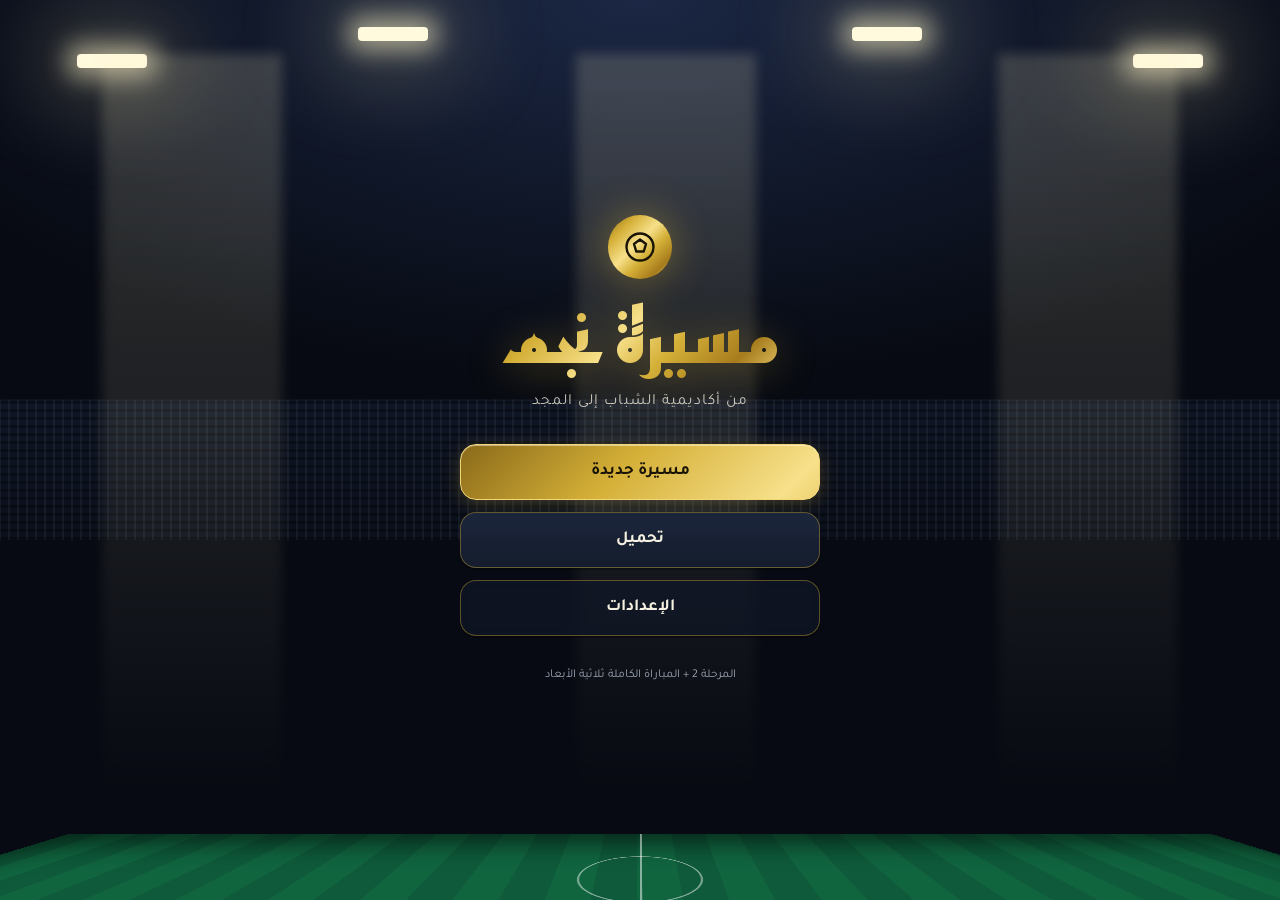
==== commit efe3f9db: "المرحلة 2: كل أنواع اللحظات + ألعاب التدريب + حالة اللاعب - لحظات خاصة: جزاء، ركلة حرة بجدار، رأسية،" ====
--- a/index.html
+++ b/index.html
@@ -43,10 +43,13 @@
   <script src="js/sim/game-loop.js"></script>
   <script src="js/game/moment-core.js"></script>
   <script src="js/game/full-core.js"></script>
+  <script src="js/game/special-core.js"></script>
   <!-- الرسم والألعاب -->
   <script src="js/game/canvas-kit.js"></script>
   <script src="js/game/moment-view.js"></script>
   <script src="js/game/training-games.js"></script>
+  <script src="js/game/training-extra.js"></script>
+  <script src="js/game/special-view.js"></script>
   <script src="js/game/full-render.js"></script>
   <script src="js/game/full-view.js"></script>
   <!-- الواجهة -->
--- a/css/screens.css
+++ b/css/screens.css
@@ -408,3 +408,4 @@
   .fm-t { max-width: 22vw; }
   .fm-sc { font-size: 16px; min-width: 46px; }
 }
+.m-btns .gold-chip { background: var(--goldgrad); color: #1a1405; font-weight: 800; border-color: var(--gold2); padding-inline: 18px; }
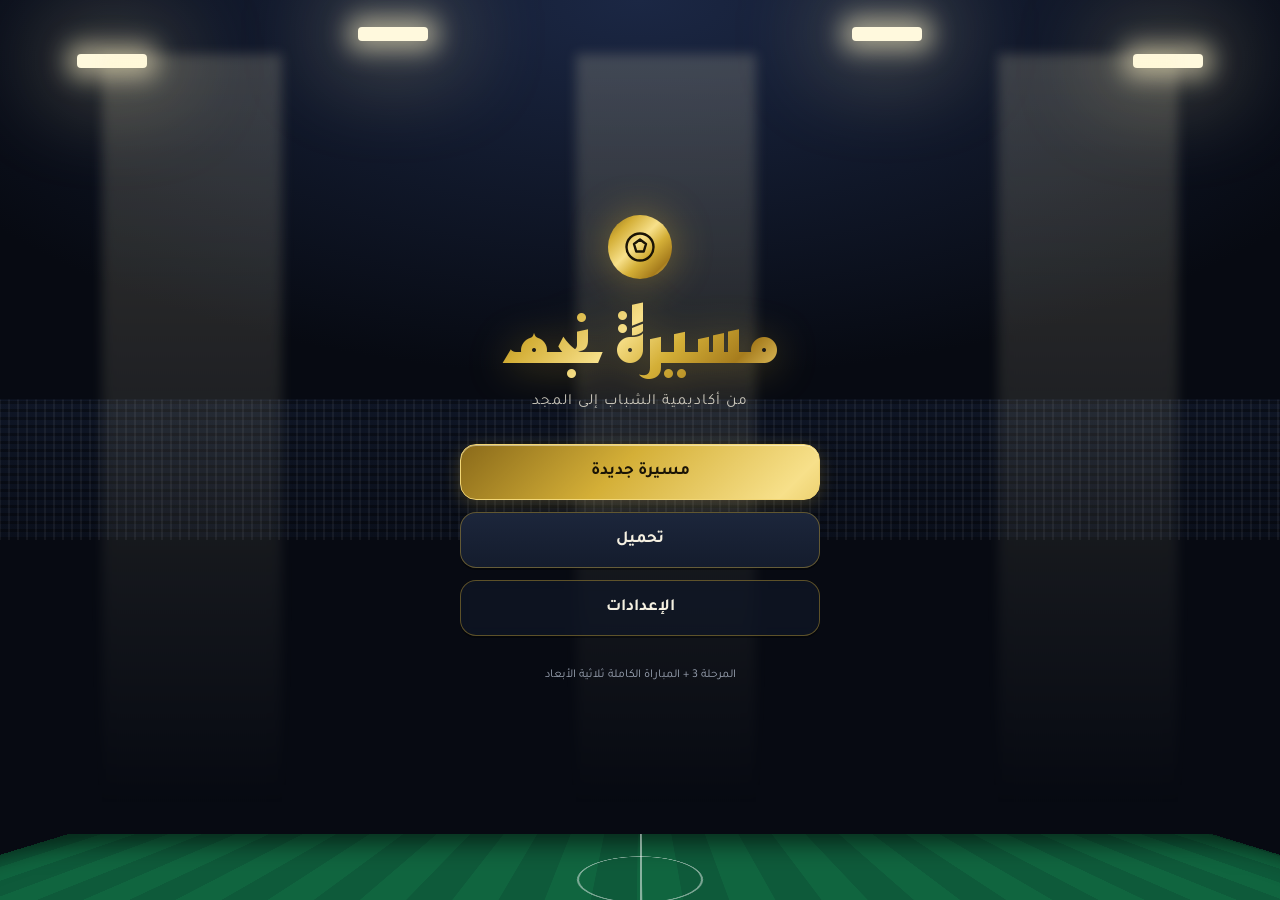
==== commit 635ffe6f: "المرحلة 3: العقود والقيمة السوقية والانتقالات والوكيل والهاتف - عقود كاملة (راتب، مدة، دور، مكافآت، " ====
--- a/index.html
+++ b/index.html
@@ -40,6 +40,9 @@
   <script src="js/sim/growth.js"></script>
   <script src="js/sim/regens.js"></script>
   <script src="js/sim/status.js"></script>
+  <script src="js/sim/economy.js"></script>
+  <script src="js/sim/transfers.js"></script>
+  <script src="js/sim/phone.js"></script>
   <script src="js/sim/game-loop.js"></script>
   <script src="js/game/moment-core.js"></script>
   <script src="js/game/full-core.js"></script>
@@ -65,6 +68,7 @@
   <script src="js/ui/screens/competitions.js"></script>
   <script src="js/ui/screens/profile.js"></script>
   <script src="js/ui/screens/settings.js"></script>
+  <script src="js/ui/screens/phone.js"></script>
   <script src="js/ui/app.js"></script>
 </body>
 </html>
--- a/css/screens.css
+++ b/css/screens.css
@@ -409,3 +409,71 @@
   .fm-sc { font-size: 16px; min-width: 46px; }
 }
 .m-btns .gold-chip { background: var(--goldgrad); color: #1a1405; font-weight: 800; border-color: var(--gold2); padding-inline: 18px; }
+
+/* ===== الهاتف ===== */
+.phone { max-width: 440px; margin: 0 auto; padding: 10px; border-radius: 34px; background: linear-gradient(160deg, #20283a, #0a0e17); border: 1px solid rgba(212, 175, 55, 0.35); box-shadow: 0 20px 50px rgba(0, 0, 0, 0.5), inset 0 0 0 6px #05070c; }
+.ph-screen { border-radius: 26px; min-height: 560px; padding: 12px 12px 16px; background: radial-gradient(120% 60% at 50% 0%, #1c2742, #0b0f1a 70%); overflow: hidden; }
+.ph-h { display: grid; grid-template-columns: 40px 1fr 40px; align-items: center; text-align: center; margin-bottom: 10px; }
+.ph-h b { font-family: var(--head); font-size: 17px; color: var(--gold2); }
+.ph-time { font-size: 12px; color: var(--muted); }
+.ph-wall { padding: 18px 12px; border-radius: 18px; background: linear-gradient(135deg, rgba(212, 175, 55, 0.22), rgba(20, 30, 50, 0.4)); margin-bottom: 14px; }
+.ph-bal { display: flex; flex-direction: column; align-items: center; gap: 2px; }
+.ph-bal span { font-size: 12px; color: var(--muted); }
+.ph-bal b { font-size: 26px; font-family: var(--head); }
+.ph-grid { display: grid; grid-template-columns: repeat(3, 1fr); gap: 14px 8px; }
+.ph-app { background: none; border: 0; display: flex; flex-direction: column; align-items: center; gap: 6px; cursor: pointer; color: var(--ivory); font-size: 12.5px; }
+.ph-app i { position: relative; width: 58px; height: 58px; border-radius: 17px; display: grid; place-items: center; font-size: 27px; font-style: normal; background: linear-gradient(160deg, #2a3652, #151c2c); border: 1px solid rgba(255, 255, 255, 0.08); box-shadow: 0 6px 14px rgba(0, 0, 0, 0.35); }
+.ph-app em { position: absolute; top: -5px; left: -5px; min-width: 19px; height: 19px; padding: 0 5px; border-radius: 10px; background: var(--bad); color: #fff; font-size: 11px; font-style: normal; display: grid; place-items: center; }
+.ph-list { display: flex; flex-direction: column; gap: 8px; }
+.ph-sub { margin: 14px 2px 6px; }
+.ph-note { font-size: 12.5px; color: var(--muted); padding: 8px 10px; border-radius: 10px; background: rgba(255, 255, 255, 0.04); margin-bottom: 10px; }
+.ph-alert { padding: 8px 10px; border-radius: 10px; background: rgba(224, 176, 74, 0.14); border: 1px solid rgba(224, 176, 74, 0.35); font-size: 13px; margin: 8px 0; }
+.ph-alert.ok { background: rgba(63, 191, 127, 0.14); border-color: rgba(63, 191, 127, 0.4); }
+.ph-msg { padding: 10px 12px; border-radius: 14px; background: rgba(255, 255, 255, 0.04); border: 1px solid rgba(255, 255, 255, 0.05); cursor: pointer; }
+.ph-msg.unread { border-color: rgba(212, 175, 55, 0.45); }
+.ph-msg.unread .pm-t::before { content: '● '; color: var(--gold2); }
+.pm-h { display: flex; justify-content: space-between; font-size: 11.5px; color: var(--muted); }
+.pm-from { color: var(--gold2); font-weight: 700; }
+.pm-t { font-weight: 700; font-size: 14px; margin-top: 2px; }
+.pm-b { font-size: 13.5px; line-height: 1.7; margin: 8px 0 4px; }
+.pm-reply { font-size: 13px; color: #7ee2ae; }
+.pm-acts { display: flex; flex-wrap: wrap; gap: 6px; margin-top: 8px; }
+.ph-offer { display: grid; grid-template-columns: auto 1fr auto; gap: 10px; align-items: center; text-align: start; padding: 10px; border-radius: 14px; background: rgba(255, 255, 255, 0.04); border: 1px solid rgba(255, 255, 255, 0.06); color: var(--ivory); cursor: pointer; }
+.ph-offer.live { border-color: rgba(212, 175, 55, 0.45); }
+.ph-offer div { display: flex; flex-direction: column; font-size: 12px; color: var(--muted); }
+.ph-offer div b { font-size: 14px; color: var(--ivory); }
+.ph-offer em { font-style: normal; font-size: 11.5px; padding: 2px 8px; border-radius: 8px; background: rgba(255, 255, 255, 0.07); }
+.ph-offer em.st-new, .ph-offer em.st-counter { background: rgba(212, 175, 55, 0.25); color: var(--gold2); }
+.ph-offer em.st-accepted { background: rgba(63, 191, 127, 0.2); color: #7ee2ae; }
+.ph-card { padding: 12px; border-radius: 16px; background: rgba(255, 255, 255, 0.04); border: 1px solid rgba(255, 255, 255, 0.06); margin-bottom: 10px; }
+.ph-club { display: flex; align-items: center; gap: 10px; margin-bottom: 8px; }
+.ph-club div { display: flex; flex-direction: column; }
+.ph-club span { font-size: 12.5px; color: var(--muted); }
+.ph-av { font-style: normal; font-size: 30px; }
+.ph-bank { display: flex; flex-direction: column; align-items: center; gap: 4px; }
+.ph-bank b { font-size: 28px; font-family: var(--head); }
+.up { color: #7ee2ae; }
+.dn { color: #f39b9b; }
+.ph-txn { display: flex; justify-content: space-between; align-items: center; gap: 8px; padding: 8px 10px; border-radius: 10px; background: rgba(255, 255, 255, 0.03); font-size: 13px; }
+.ph-txn span { display: flex; flex-direction: column; }
+.ph-txn small { color: var(--muted); font-size: 11px; }
+.ph-agent { display: flex; justify-content: space-between; align-items: center; gap: 8px; padding: 10px; border-radius: 12px; background: rgba(255, 255, 255, 0.04); }
+.ph-agent div { display: flex; flex-direction: column; font-size: 12px; }
+.ph-agent em { font-style: normal; font-size: 12px; }
+.ph-tr { display: grid; grid-template-columns: 1fr auto; gap: 2px 8px; padding: 8px 10px; border-radius: 10px; background: rgba(255, 255, 255, 0.03); font-size: 12.5px; }
+.ph-tr span { grid-column: 1; color: var(--muted); display: flex; align-items: center; gap: 4px; flex-wrap: wrap; }
+.ph-tr em { grid-row: 1 / span 2; grid-column: 2; align-self: center; font-style: normal; color: var(--gold2); font-weight: 700; }
+.ph-tr.me { border: 1px solid var(--gold); }
+.ph-tr.hot { background: rgba(212, 175, 55, 0.07); }
+button.ph-go { width: 100%; text-align: start; color: inherit; cursor: pointer; }
+.nego-head h3 { margin: 0; }
+.nf-row { display: grid; grid-template-columns: 110px 1fr auto; gap: 10px; align-items: center; margin: 10px 0; font-size: 13.5px; }
+.nf-row .seg-btns { grid-column: 2 / span 2; }
+.nf-row input[type=range] { width: 100%; accent-color: #d4af37; }
+.nf-chk { display: flex; gap: 8px; align-items: center; }
+@media (max-width: 420px) {
+  .phone { padding: 6px; border-radius: 26px; }
+  .ph-screen { border-radius: 20px; padding: 10px 8px; }
+  .nf-row { grid-template-columns: 1fr; }
+  .nf-row .seg-btns { grid-column: 1; }
+}
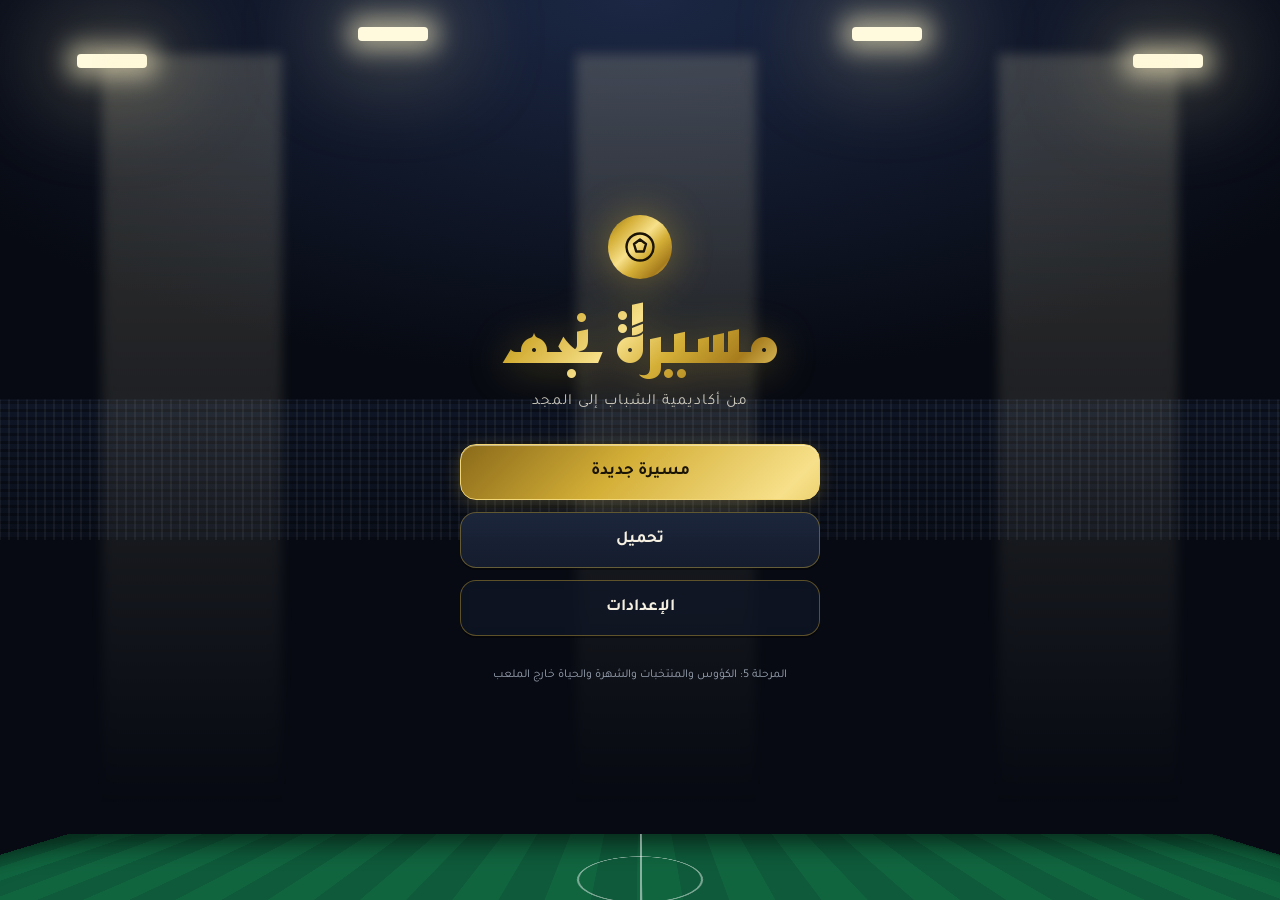
==== commit edd13e39: "المرحلة 5: الشهرة والأخبار ونبض والمقابلات والرعاة ونمط الحياة والأحداث والغريم - الشهرة والمتابعون " ====
--- a/index.html
+++ b/index.html
@@ -30,7 +30,9 @@
   <script src="js/data/nations.js"></script>
   <script src="js/data/names.js"></script>
   <script src="js/data/leagues.js"></script>
+  <script src="js/data/cups-data.js"></script>
   <script src="js/data/texts-ar.js"></script>
+  <script src="js/data/texts-life.js"></script>
   <!-- منطق اللعبة (بدون واجهة) -->
   <script src="js/sim/player.js"></script>
   <script src="js/sim/competitions.js"></script>
@@ -43,6 +45,9 @@
   <script src="js/sim/economy.js"></script>
   <script src="js/sim/transfers.js"></script>
   <script src="js/sim/phone.js"></script>
+  <script src="js/sim/cups.js"></script>
+  <script src="js/sim/national.js"></script>
+  <script src="js/sim/life.js"></script>
   <script src="js/sim/game-loop.js"></script>
   <script src="js/game/moment-core.js"></script>
   <script src="js/game/full-core.js"></script>
@@ -69,6 +74,8 @@
   <script src="js/ui/screens/profile.js"></script>
   <script src="js/ui/screens/settings.js"></script>
   <script src="js/ui/screens/phone.js"></script>
+  <script src="js/ui/screens/national.js"></script>
+  <script src="js/ui/screens/life.js"></script>
   <script src="js/ui/app.js"></script>
 </body>
 </html>
--- a/css/screens.css
+++ b/css/screens.css
@@ -477,3 +477,134 @@
   .nf-row { grid-template-columns: 1fr; }
   .nf-row .seg-btns { grid-column: 1; }
 }
+
+/* ================= البطولات والمنتخبات (المرحلة 4) ================= */
+.seg.cats { display: grid; grid-template-columns: repeat(4, 1fr); gap: 6px; margin-bottom: 10px; }
+.seg.cats button {
+  min-height: 40px; border-radius: 12px; border: 1px solid var(--line); background: var(--glass); color: var(--text, #e8ecf4);
+  font-family: inherit; font-weight: 700; font-size: 13.5px; cursor: pointer;
+}
+.seg.cats button.on { background: var(--goldgrad); color: #1a1406; border-color: var(--gold2); }
+.comp-h { display: flex; align-items: center; justify-content: space-between; gap: 8px; flex-wrap: wrap; margin-bottom: 6px; }
+.my-status { display: flex; gap: 6px; flex-wrap: wrap; margin: 4px 0 8px; }
+.my-status .chip-tag { display: inline-flex; align-items: center; gap: 4px; }
+.grp-grid { display: grid; grid-template-columns: repeat(auto-fill, minmax(280px, 1fr)); gap: 10px; }
+.grp-box { border: 1px solid var(--line); border-radius: 12px; padding: 8px; background: rgba(255, 255, 255, 0.02); min-width: 0; }
+.grp-box.mine { border-color: var(--gold); box-shadow: 0 0 0 1px rgba(212, 175, 55, 0.25) inset; }
+.grp-box h4 { margin: 0 0 4px; color: var(--gold2); }
+.grp-box .tbl { width: 100%; }
+.grp-box .cn { display: inline-block; max-width: 96px; overflow: hidden; text-overflow: ellipsis; white-space: nowrap; vertical-align: middle; }
+.grp-box details { margin-top: 6px; font-size: 13px; }
+.grp-box summary { cursor: pointer; color: var(--muted); padding: 4px 0; }
+.bracket-wrap { overflow-x: auto; margin: 0 -4px; padding: 4px; scrollbar-width: thin; }
+.bracket { display: flex; gap: 14px; align-items: stretch; min-width: max-content; }
+.br-col { display: flex; flex-direction: column; width: 168px; }
+.br-col h5 { margin: 0 0 8px; font-size: 12.5px; color: var(--gold2); text-align: center; font-family: var(--font); }
+.br-ties { display: flex; flex-direction: column; justify-content: space-around; gap: 8px; flex: 1; }
+.tie { border: 1px solid var(--line); border-radius: 10px; background: rgba(255, 255, 255, 0.03); padding: 4px 6px; font-size: 12.5px; }
+.tie.done { background: rgba(255, 255, 255, 0.05); }
+.tie.empty { opacity: 0.45; }
+.tie .tr { display: flex; align-items: center; gap: 6px; padding: 3px 0; }
+.tie .tr .tn { flex: 1; min-width: 0; overflow: hidden; text-overflow: ellipsis; white-space: nowrap; }
+.tie .tr b { min-width: 16px; text-align: center; }
+.tie .tr small { color: var(--muted); }
+.tie .tr.win .tn { color: var(--gold2); font-weight: 700; }
+.tie .tr.lose { opacity: 0.55; }
+.tie .tr.me { background: rgba(212, 175, 55, 0.12); border-radius: 6px; }
+.tie .td { font-size: 10.5px; color: var(--muted); border-top: 1px dashed rgba(255, 255, 255, 0.08); padding-top: 3px; margin-top: 2px; }
+.champ-box { display: flex; flex-direction: column; align-items: center; gap: 6px; padding: 12px 6px; text-align: center; border-color: var(--gold); font-size: 14px; }
+.score + .pens, .pens { font-size: 11px; color: var(--muted); margin-inline-start: 3px; }
+.nt-badge { display: inline-flex; align-items: center; justify-content: center; vertical-align: middle; }
+.nt-badge svg { border-radius: 2px; box-shadow: 0 0 0 1px rgba(255, 255, 255, 0.18); }
+.comp-list { display: flex; flex-direction: column; gap: 6px; }
+.comp-row {
+  display: flex; align-items: center; justify-content: space-between; gap: 8px; padding: 9px 10px; border-radius: 10px;
+  border: 1px solid var(--line); background: rgba(255, 255, 255, 0.03); color: inherit; font-family: inherit; font-size: 13.5px; cursor: pointer; text-align: start;
+}
+.comp-row > span:first-child { flex: 1; min-width: 0; }
+.comp-row.nt { border-style: dashed; }
+.panel.next.nat { border-color: rgba(63, 191, 127, 0.55); }
+.nt-head { display: flex; gap: 14px; align-items: flex-start; }
+.nt-flag svg { border-radius: 4px; box-shadow: 0 2px 10px rgba(0, 0, 0, 0.4); }
+.nt-info { flex: 1; min-width: 0; }
+.nt-squad h4 { margin: 10px 0 4px; }
+.sq-row { display: grid; grid-template-columns: 64px 1fr auto 28px 44px 30px; gap: 6px; align-items: center; padding: 5px 4px; font-size: 13px; border-radius: 8px; }
+.sq-row.me { background: rgba(212, 175, 55, 0.14); }
+.sq-pos { color: var(--muted); font-size: 11.5px; white-space: nowrap; overflow: hidden; text-overflow: ellipsis; }
+.sq-n { min-width: 0; overflow: hidden; text-overflow: ellipsis; white-space: nowrap; }
+.sq-c { color: var(--muted); font-size: 12px; white-space: nowrap; max-width: 110px; overflow: hidden; text-overflow: ellipsis; }
+.sq-a, .sq-cap { color: var(--muted); font-size: 12px; text-align: center; }
+.sq-o { text-align: center; color: var(--gold2); }
+.fx-line { display: flex; flex-direction: column; gap: 2px; margin-bottom: 6px; }
+.fx-d small { display: block; font-size: 10.5px; color: var(--muted); }
+.fx-row.cup { background: rgba(120, 160, 255, 0.05); }
+.fx-row.nat { background: rgba(63, 191, 127, 0.06); }
+.post-label { text-align: center; margin: 2px 0 8px; font-size: 13px; }
+.pens-line { font-size: 13px; color: var(--gold2); font-weight: 700; }
+.sb-p { font-size: 11.5px; color: var(--gold2); font-weight: 700; }
+.ev-pens .ev-t { color: #7ee2ae; }
+.ev-pmiss .ev-t { color: #f39b9b; }
+.trophies { display: grid; grid-template-columns: repeat(auto-fill, minmax(140px, 1fr)); gap: 8px; }
+.trophy { display: flex; flex-direction: column; align-items: center; gap: 3px; padding: 10px 6px; border: 1px solid var(--line); border-radius: 12px; background: rgba(212, 175, 55, 0.06); text-align: center; font-size: 13px; }
+.trophy .tr-i { font-size: 26px; }
+@media (max-width: 420px) {
+  .seg.cats button { font-size: 12.5px; }
+  .sq-row { grid-template-columns: 52px 1fr 26px 40px 28px; }
+  .sq-c { display: none; }
+  .br-col { width: 150px; }
+}
+
+/* ================= الحياة خارج الملعب (المرحلة 5) ================= */
+.hero-fame { display: flex; flex-wrap: wrap; gap: 12px; font-size: 13px; color: var(--muted); margin: 2px 0 8px; }
+.hero-fame b { color: var(--gold2); }
+.ev-card { border-color: rgba(120, 160, 255, 0.5); }
+.ev-card p { line-height: 1.8; }
+.ev-opts { display: flex; flex-wrap: wrap; gap: 8px; margin-top: 8px; }
+.iv .iv-q { font-style: italic; color: var(--gold2); line-height: 1.8; }
+.btn.tone-fiery { border-color: #e0785a; }
+.btn.tone-confident { border-color: #d4af37; }
+.ph-tabs { display: flex; gap: 6px; overflow-x: auto; padding: 4px 0 8px; scrollbar-width: none; }
+.ph-tabs button { flex: none; border: 1px solid var(--line); background: rgba(255, 255, 255, 0.04); color: inherit; border-radius: 14px; padding: 5px 12px; font-family: inherit; font-size: 12.5px; cursor: pointer; }
+.ph-tabs button.on { background: var(--goldgrad); color: #1a1406; }
+.ph-list { display: flex; flex-direction: column; gap: 8px; }
+.nw { display: flex; gap: 10px; align-items: flex-start; padding: 9px; border-radius: 12px; background: rgba(255, 255, 255, 0.04); }
+.nw b { display: block; font-size: 13.5px; line-height: 1.6; font-weight: 600; }
+.nw small { font-size: 11px; }
+.nw-i { font-size: 18px; line-height: 1.4; }
+.nw.nw-you { background: rgba(212, 175, 55, 0.1); }
+.nw.nw-rival { background: rgba(224, 90, 90, 0.08); }
+.nw-line { padding: 6px 0; border-bottom: 1px dashed rgba(255, 255, 255, 0.08); font-size: 13.5px; }
+.sc-prof { display: flex; align-items: center; gap: 10px; padding: 8px 4px 10px; }
+.sc-prof > div:nth-child(2) { flex: 1; min-width: 0; display: flex; flex-direction: column; }
+.sc-prof svg { border-radius: 50%; background: rgba(255, 255, 255, 0.06); }
+.sc-num { display: flex; flex-direction: column; align-items: center; min-width: 58px; }
+.sc-num b { color: var(--gold2); font-size: 15px; }
+.sc-num span { font-size: 11px; color: var(--muted); }
+.verified { display: inline-grid; place-items: center; width: 16px; height: 16px; border-radius: 50%; background: #3b82f6; color: #fff; font-size: 10px; }
+.sc-post { padding: 10px; border-radius: 12px; background: rgba(255, 255, 255, 0.04); }
+.sc-post p { margin: 6px 0; line-height: 1.7; }
+.sc-ph { display: flex; justify-content: space-between; gap: 8px; flex-wrap: wrap; }
+.sc-meta { display: flex; gap: 14px; font-size: 12.5px; color: var(--muted); }
+.sc-cm { margin-top: 6px; display: flex; flex-direction: column; gap: 4px; font-size: 12.5px; border-top: 1px solid rgba(255, 255, 255, 0.06); padding-top: 6px; }
+.sc-cm b { color: #9fc3ff; font-weight: 600; }
+.trend { color: #ff9b6b; font-weight: 700; }
+.ph-card.sp .sp-h { display: flex; align-items: center; gap: 10px; }
+.sp-h > div { flex: 1; min-width: 0; display: flex; flex-direction: column; }
+.sp-i { font-size: 24px; }
+.sp-w { color: var(--gold2); white-space: nowrap; }
+.sp-w small { font-size: 10.5px; color: var(--muted); font-weight: 400; }
+.lf-item { display: flex; align-items: center; gap: 10px; padding: 8px; border-radius: 12px; background: rgba(255, 255, 255, 0.04); margin-bottom: 6px; }
+.lf-item > div { flex: 1; min-width: 0; display: flex; flex-direction: column; }
+.lf-item.cur, .lf-item.svc.on { box-shadow: inset 0 0 0 1px var(--gold); }
+.lf-i { font-size: 22px; }
+.panel.rival .rv-h { display: grid; grid-template-columns: 1fr auto 1fr; align-items: center; gap: 8px; text-align: center; margin-bottom: 8px; }
+.panel.rival .rv-h > div { display: flex; flex-direction: column; min-width: 0; }
+.rv-row { display: grid; grid-template-columns: 1fr auto 1fr; gap: 8px; text-align: center; padding: 5px 0; border-bottom: 1px dashed rgba(255, 255, 255, 0.07); font-size: 13.5px; }
+.rv-row span { color: var(--muted); font-size: 12.5px; }
+.rv-row b.up { color: #7ee2ae; }
+.cal-row { display: flex; gap: 10px; align-items: center; padding: 8px; border-radius: 12px; background: rgba(255, 255, 255, 0.04); }
+.cal-row.now { box-shadow: inset 0 0 0 1px var(--gold); }
+.cal-row.nat { background: rgba(63, 191, 127, 0.07); }
+.cal-d { display: flex; flex-direction: column; min-width: 86px; }
+.cal-d small, .cal-m small { font-size: 11px; color: var(--muted); }
+.cal-m { display: flex; flex-direction: column; min-width: 0; }
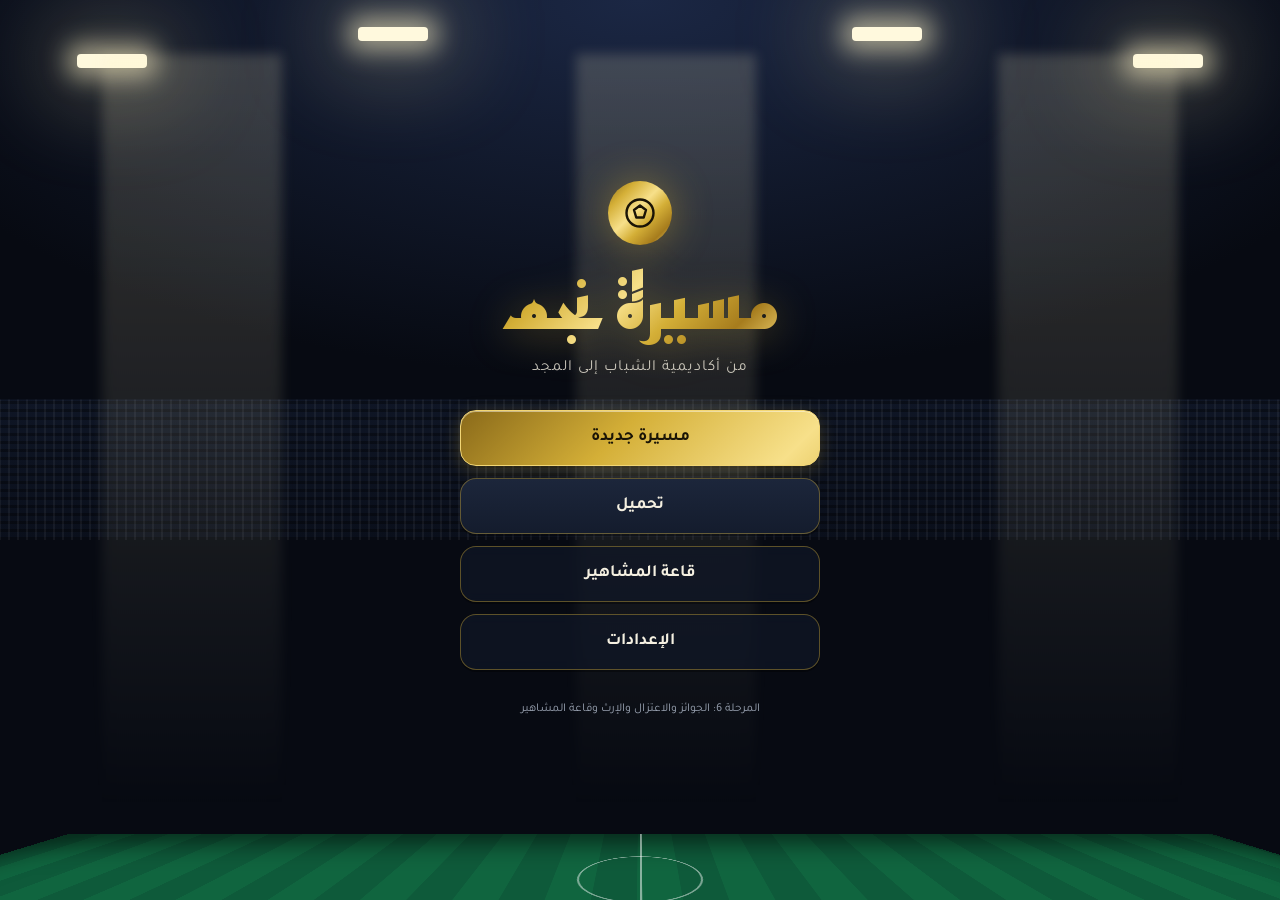
==== commit 15f7e721: "المرحلة 6: الجوائز والاعتزال والإرث وقاعة المشاهير والإنجازات - جوائز كل دوري: أفضل لاعب، الهداف، ال" ====
--- a/index.html
+++ b/index.html
@@ -48,6 +48,8 @@
   <script src="js/sim/cups.js"></script>
   <script src="js/sim/national.js"></script>
   <script src="js/sim/life.js"></script>
+  <script src="js/sim/awards.js"></script>
+  <script src="js/sim/legacy.js"></script>
   <script src="js/sim/game-loop.js"></script>
   <script src="js/game/moment-core.js"></script>
   <script src="js/game/full-core.js"></script>
@@ -76,6 +78,7 @@
   <script src="js/ui/screens/phone.js"></script>
   <script src="js/ui/screens/national.js"></script>
   <script src="js/ui/screens/life.js"></script>
+  <script src="js/ui/screens/legacy.js"></script>
   <script src="js/ui/app.js"></script>
 </body>
 </html>
--- a/css/screens.css
+++ b/css/screens.css
@@ -608,3 +608,74 @@
 .cal-d { display: flex; flex-direction: column; min-width: 86px; }
 .cal-d small, .cal-m small { font-size: 11px; color: var(--muted); }
 .cal-m { display: flex; flex-direction: column; min-width: 0; }
+
+/* ================= الجوائز والإرث (المرحلة 6) ================= */
+.ceremony { position: fixed; inset: 0; z-index: 60; display: flex; flex-direction: column; align-items: center; padding: max(16px, env(safe-area-inset-top)) 16px max(16px, env(safe-area-inset-bottom)); background: radial-gradient(120% 70% at 50% 0%, #2a2140 0%, #0b0f1a 60%); overflow-y: auto; }
+.cer-bg { position: absolute; inset: 0; pointer-events: none; overflow: hidden; }
+.cer-bg i { position: absolute; top: -20%; width: 34%; height: 140%; background: linear-gradient(180deg, rgba(242, 214, 117, 0.22), transparent 70%); filter: blur(8px); transform-origin: top center; animation: cerBeam 6s ease-in-out infinite alternate; }
+.cer-bg i:nth-child(1) { left: 5%; transform: rotate(18deg); }
+.cer-bg i:nth-child(2) { left: 33%; animation-delay: -2s; }
+.cer-bg i:nth-child(3) { right: 5%; transform: rotate(-18deg); animation-delay: -4s; }
+@keyframes cerBeam { from { opacity: 0.4; } to { opacity: 1; } }
+.cer-h { position: relative; text-align: center; margin: 6px 0 12px; display: flex; flex-direction: column; gap: 2px; }
+.cer-h span { font-family: var(--head); font-size: 24px; }
+.cer-h small { color: var(--muted); }
+.cer-slide { position: relative; display: none; flex-direction: column; align-items: center; gap: 14px; width: 100%; max-width: 560px; flex: 1; }
+.cer-slide.on { display: flex; animation: pop 0.45s ease; }
+.cer-slide h2 { text-align: center; color: var(--gold2); font-size: 20px; text-wrap: balance; }
+.cer-env { width: min(280px, 80vw); aspect-ratio: 1.6; max-width: 100%; border-radius: 14px; background: var(--goldgrad); display: grid; place-items: center; color: #1a1406; font-weight: 700; box-shadow: 0 12px 40px rgba(212, 175, 55, 0.35); animation: envPulse 1.6s ease-in-out infinite; }
+@keyframes envPulse { 50% { transform: scale(1.04) rotate(-1deg); } }
+.cer-win { display: none; width: 100%; }
+.cer-slide.open .cer-env { display: none; }
+.cer-slide.open .cer-win { display: block; animation: pop 0.55s ease; }
+.cer-foot { position: relative; display: flex; gap: 10px; flex-wrap: wrap; justify-content: center; margin-top: 14px; }
+.aw-card { margin: 0 auto; max-width: 320px; display: flex; flex-direction: column; align-items: center; gap: 6px; padding: 18px 14px; border-radius: 18px; border: 1px solid var(--line); background: rgba(255, 255, 255, 0.05); text-align: center; }
+.aw-card.me { border-color: var(--gold2); box-shadow: 0 0 36px rgba(242, 214, 117, 0.35); }
+.aw-card svg { border-radius: 50%; background: rgba(255, 255, 255, 0.06); }
+.aw-avatar { width: 86px; height: 86px; border-radius: 50%; display: grid; place-items: center; background: rgba(255, 255, 255, 0.06); }
+.aw-name { font-size: 20px; font-family: var(--head); }
+.aw-sub, .aw-stats { color: var(--muted); font-size: 13px; }
+.tots-pitch { position: relative; width: 100%; max-width: 420px; aspect-ratio: 0.8; margin: 0 auto; border-radius: 14px; background: repeating-linear-gradient(180deg, #1c7a44 0 10%, #1a7040 10% 20%); border: 2px solid rgba(255, 255, 255, 0.3); }
+.tots-p { position: absolute; transform: translate(-50%, -50%); display: flex; flex-direction: column; align-items: center; gap: 1px; font-size: 11px; text-align: center; max-width: 24%; }
+.tots-p b { background: rgba(0, 0, 0, 0.55); padding: 1px 6px; border-radius: 8px; white-space: nowrap; max-width: 100%; overflow: hidden; text-overflow: ellipsis; }
+.tots-p small { color: #e8f5e9; opacity: 0.85; font-size: 10px; white-space: nowrap; }
+.tots-p.me b { background: var(--goldgrad); color: #1a1406; }
+.bl-list { display: grid; grid-template-columns: repeat(auto-fill, minmax(230px, 1fr)); gap: 4px 12px; max-height: 58vh; overflow-y: auto; width: 100%; }
+.bl-row { display: flex; align-items: center; gap: 6px; padding: 4px 6px; border-radius: 8px; font-size: 13px; }
+.bl-row b { min-width: 22px; color: var(--gold2); }
+.bl-row span { flex: 1; min-width: 0; overflow: hidden; text-overflow: ellipsis; white-space: nowrap; }
+.bl-row small { color: var(--muted); font-size: 11px; }
+.bl-row.me { background: rgba(212, 175, 55, 0.18); }
+.cer-call { border-color: var(--gold); }
+.lg-head { display: flex; gap: 14px; align-items: center; flex-wrap: wrap; }
+.lg-face svg { border-radius: 50%; background: rgba(255, 255, 255, 0.06); }
+.lg-info { flex: 1; min-width: 200px; }
+.tier { display: inline-flex; align-items: center; gap: 8px; padding: 6px 12px; border-radius: 12px; background: rgba(212, 175, 55, 0.12); border: 1px solid var(--line); margin: 6px 0; }
+.tier span { font-size: 22px; }
+.tier b { font-size: 17px; color: var(--gold2); }
+.tier small { color: var(--muted); }
+.tier-3, .tier-4 { background: var(--goldgrad); }
+.tier-3 b, .tier-4 b, .tier-3 small, .tier-4 small { color: #1a1406; }
+.tier-bar { display: flex; gap: 6px; }
+.tier-bar i { font-style: normal; opacity: 0.25; font-size: 18px; }
+.tier-bar i.on { opacity: 1; }
+.lg-tro { display: flex; gap: 12px; flex-wrap: wrap; font-size: 15px; margin-bottom: 8px; }
+.lg-aw { margin: 0; padding-inline-start: 18px; line-height: 1.9; }
+.timeline { display: flex; flex-direction: column; gap: 4px; }
+.tl-row { display: grid; grid-template-columns: 86px 1fr auto; gap: 8px; align-items: center; padding: 6px; border-radius: 8px; background: rgba(255, 255, 255, 0.03); font-size: 13.5px; }
+.tl-row.y { opacity: 0.75; }
+.tl-y { color: var(--gold2); font-size: 12.5px; }
+.hof-list { display: flex; flex-direction: column; gap: 8px; }
+.hof-row { display: flex; align-items: center; gap: 12px; text-align: start; color: inherit; font-family: inherit; cursor: pointer; width: 100%; }
+.hof-row > div { flex: 1; min-width: 0; display: flex; flex-direction: column; }
+.hof-t { font-size: 28px; }
+.hof-s { font-size: 12px; color: var(--muted); text-align: center; }
+.ach-grid { display: grid; grid-template-columns: repeat(auto-fill, minmax(120px, 1fr)); gap: 8px; }
+.ach { display: flex; flex-direction: column; align-items: center; gap: 3px; padding: 10px 6px; border-radius: 12px; border: 1px solid rgba(255, 255, 255, 0.08); background: rgba(255, 255, 255, 0.02); text-align: center; opacity: 0.55; }
+.ach.ok { opacity: 1; border-color: var(--line); background: rgba(212, 175, 55, 0.08); }
+.ach-i { font-size: 24px; }
+.ach b { font-size: 12.5px; }
+.ach small { font-size: 10.5px; color: var(--muted); }
+.panel.retire { border-color: rgba(224, 90, 90, 0.4); }
+.legend-pick { border-color: var(--gold); }
+.chips-wrap { display: flex; flex-wrap: wrap; gap: 6px; }
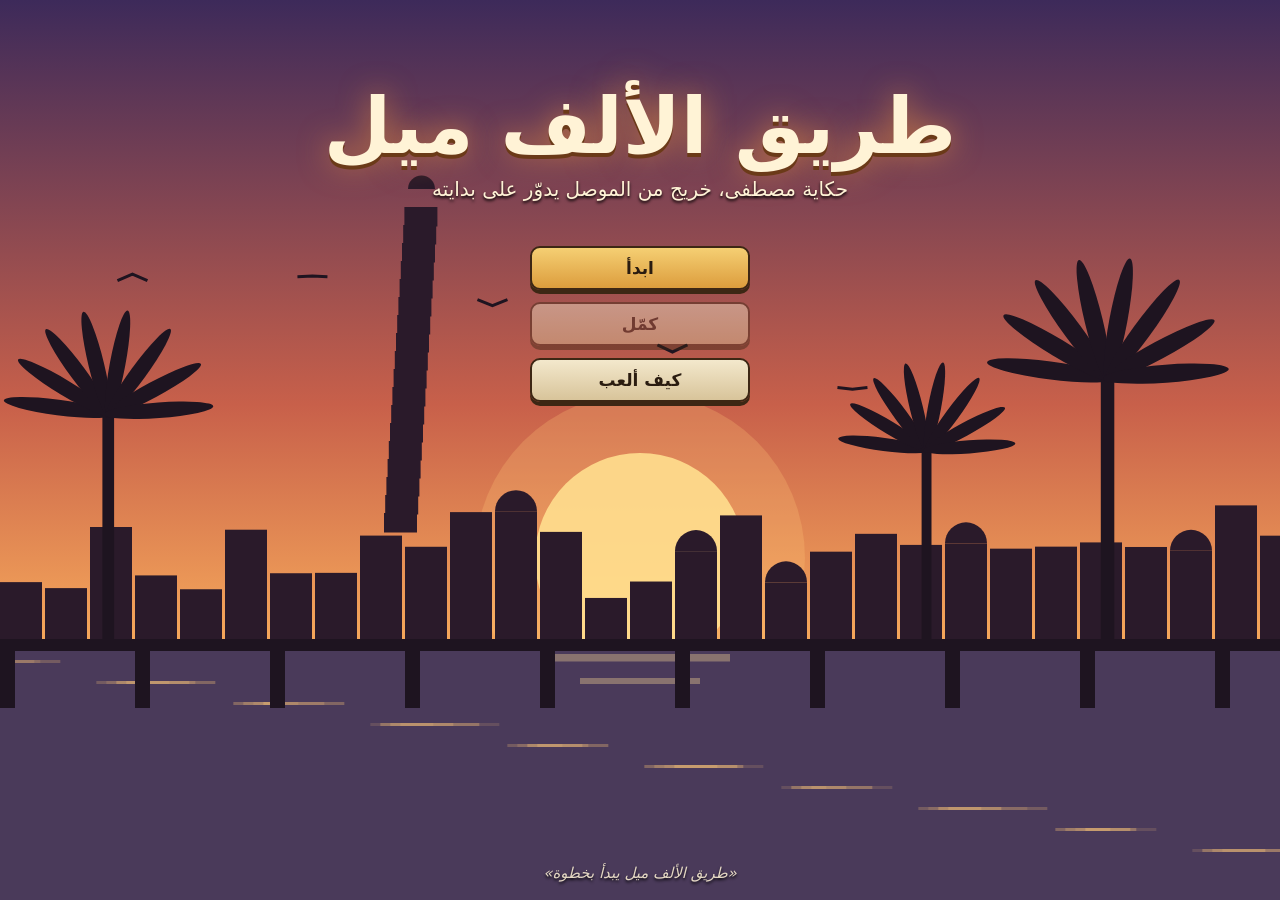
==== commit e4a4a468: "Add "طريق الألف ميل": single-file Arabic browser game A complete top-down open-world RPG in one inde" ====
--- a/index.html
+++ b/index.html
@@ -1,84 +1,4529 @@
 <!DOCTYPE html>
 <html lang="ar" dir="rtl">
 <head>
-  <meta charset="utf-8">
-  <meta name="viewport" content="width=device-width, initial-scale=1, viewport-fit=cover">
-  <meta name="theme-color" content="#0B0F1A">
-  <title>مسيرة نجم</title>
-  <link rel="preconnect" href="https://fonts.googleapis.com">
-  <link rel="preconnect" href="https://fonts.gstatic.com" crossorigin>
-  <link href="https://fonts.googleapis.com/css2?family=Reem+Kufi:wght@500;700&family=Tajawal:wght@400;500;700;800&display=swap" rel="stylesheet">
-  <link rel="stylesheet" href="css/base.css">
-  <link rel="stylesheet" href="css/components.css">
-  <link rel="stylesheet" href="css/screens.css">
+<meta charset="UTF-8">
+<meta name="viewport" content="width=device-width,initial-scale=1,maximum-scale=1,user-scalable=no,viewport-fit=cover">
+<meta name="theme-color" content="#1a130c">
+<title>طريق الألف ميل</title>
+<style>
+/* =====================================================================
+   التنسيق (CSS) — كل شكل الواجهة هنا
+   ===================================================================== */
+:root{
+  --sand:#ecd9ae; --sand-d:#d4b884; --paper:#f7eed8; --ink:#2a1c10;
+  --brown:#6b4526; --brown-d:#3d2714; --palm:#4d7a36; --sky:#6fb3d9;
+  --sunset:#e8834a; --gold:#e9b949; --red:#c0432f; --green:#4f9a3a;
+  --hope:#f0a044; --energy:#6cbf4a;
+  --panel:rgba(35,24,14,.9); --panel-l:rgba(250,242,222,.97);
+  --font: Tahoma, "Segoe UI", "Noto Naskh Arabic", "Noto Sans Arabic", "Geeza Pro", "DejaVu Sans", Arial, sans-serif;
+}
+*{box-sizing:border-box;-webkit-tap-highlight-color:transparent}
+html,body{margin:0;height:100%;overflow:hidden;background:#1a130c;color:var(--ink);
+  font-family:var(--font);user-select:none;-webkit-user-select:none;touch-action:none}
+button{font-family:var(--font)}
+#game{position:fixed;inset:0;width:100vw;height:100vh;display:block}
+.hidden{display:none !important}
+
+/* ---------- HUD (الواجهة العلوية) ---------- */
+#hud{position:fixed;top:8px;right:8px;display:flex;flex-direction:column;gap:6px;z-index:10;
+  pointer-events:none;width:min(300px,56vw)}
+.hud-card{background:var(--panel);color:#f7eed8;border:2px solid #8a6238;border-radius:10px;
+  padding:7px 10px;box-shadow:0 3px 0 #1d130a}
+.hud-row{display:flex;align-items:center;gap:7px;font-size:13px;line-height:1.35;white-space:nowrap}
+.hud-row+.hud-row{margin-top:3px}
+.hud-row b{color:var(--gold);font-size:15px}
+.hud-row .lbl{width:40px;opacity:.9;font-size:12px}
+.hud-row .num{width:26px;text-align:left;font-size:12px;opacity:.9}
+.chip{background:#4a321c;border-radius:6px;padding:1px 7px;font-size:12px}
+.bar{position:relative;flex:1;height:11px;background:#1b120a;border:1px solid #000;border-radius:6px;overflow:hidden}
+.bar>i{position:absolute;top:0;bottom:0;right:0;width:50%;border-radius:5px;transition:width .4s}
+.bar>i.hope{background:linear-gradient(90deg,#f7c96a,var(--hope))}
+.bar>i.energy{background:linear-gradient(90deg,#a6e07a,var(--energy))}
+.bar>i.low{background:linear-gradient(90deg,#f08a6a,#c0432f)}
+.hud-card.obj{font-size:12.5px;line-height:1.5;white-space:normal}
+.hud-card.obj .lbl{color:var(--gold);font-weight:bold}
+#hud-task{font-size:13px;background:rgba(120,40,20,.92);border-color:#e9b949}
+#h-chapter{font-size:11px;opacity:.75}
+.ico{display:inline-block;width:16px;height:16px;flex:none}
+
+/* ---------- الخريطة الصغيرة والأزرار ---------- */
+#mini-wrap{position:fixed;top:8px;left:8px;z-index:10;display:flex;flex-direction:column;gap:5px;align-items:flex-start;direction:ltr}
+#mini-box{position:relative;border:2px solid #8a6238;border-radius:9px;overflow:hidden;background:#000;box-shadow:0 3px 0 #1d130a}
+#mini{display:block;image-rendering:pixelated;width:168px;height:120px}
+#mini-label{position:absolute;bottom:0;right:0;left:0;background:rgba(0,0,0,.55);color:#fff;font-size:11px;text-align:center;padding:1px 0}
+#mini-btns{display:flex;gap:5px}
+.ibtn{position:relative;width:38px;height:38px;border-radius:9px;border:2px solid #8a6238;background:var(--panel);
+  color:#f7eed8;cursor:pointer;display:flex;align-items:center;justify-content:center;padding:0;box-shadow:0 3px 0 #1d130a}
+.ibtn:active{transform:translateY(2px);box-shadow:0 1px 0 #1d130a}
+.ibtn svg{width:22px;height:22px}
+.badge{position:absolute;top:-6px;left:-6px;background:var(--red);color:#fff;border-radius:10px;font-size:11px;min-width:18px;height:18px;
+  display:flex;align-items:center;justify-content:center;border:2px solid #fff}
+
+/* ---------- لافتة المنطقة والفصل ---------- */
+#banner{position:fixed;top:18%;left:50%;transform:translateX(-50%);z-index:15;pointer-events:none;
+  color:#fff;font-size:26px;font-weight:bold;text-shadow:0 2px 0 #000,0 0 12px rgba(0,0,0,.8);opacity:0;transition:opacity .6s;white-space:nowrap}
+#banner small{display:block;text-align:center;font-size:14px;font-weight:normal;opacity:.85}
+#chapter{position:fixed;inset:0;z-index:58;display:flex;flex-direction:column;align-items:center;justify-content:center;
+  background:rgba(10,6,2,.86);color:#f7eed8;opacity:0;pointer-events:none;transition:opacity .8s}
+#chapter.show{opacity:1}
+#chapter .c1{font-size:18px;color:var(--gold);letter-spacing:1px}
+#chapter .c2{font-size:40px;font-weight:bold;margin-top:8px;text-shadow:0 3px 0 #000}
+#chapter .c3{font-size:15px;margin-top:12px;opacity:.8}
+
+/* ---------- الإشعارات ---------- */
+#toasts{position:fixed;top:104px;left:50%;transform:translateX(-50%);display:flex;flex-direction:column;align-items:center;
+  gap:5px;z-index:50;pointer-events:none;max-width:min(520px,60vw)}
+.toast{background:var(--panel);color:#fff;padding:6px 16px;border-radius:20px;font-size:14px;border:1px solid #8a6238;
+  animation:tin .25s ease-out, tout .5s 2.8s forwards;text-align:center;line-height:1.5}
+.toast.good{border-color:#6cbf4a;color:#d9f7c8}
+.toast.bad{border-color:#e06a4a;color:#ffd4c8}
+@keyframes tin{from{opacity:0;transform:translateY(10px)}to{opacity:1;transform:none}}
+@keyframes tout{to{opacity:0;transform:translateY(-8px)}}
+#floats{position:fixed;top:150px;right:14px;z-index:11;pointer-events:none;display:flex;flex-direction:column;align-items:flex-end;gap:3px}
+.fl{font-size:14px;font-weight:bold;padding:2px 10px;border-radius:12px;background:rgba(0,0,0,.6);animation:flup 2.4s forwards}
+.fl.good{color:#aef08a}.fl.bad{color:#ff9a7a}
+@keyframes flup{0%{opacity:0;transform:translateX(20px)}10%{opacity:1;transform:none}80%{opacity:1}100%{opacity:0;transform:translateY(-10px)}}
+
+/* ---------- صندوق الحوار ---------- */
+#dialog{position:fixed;left:50%;bottom:12px;transform:translateX(-50%);width:min(860px,calc(100vw - 16px));
+  background:var(--panel-l);border:3px solid var(--brown);border-radius:12px;box-shadow:0 5px 0 var(--brown-d),0 10px 30px rgba(0,0,0,.45);
+  display:flex;gap:12px;padding:12px 12px 14px;z-index:45;cursor:pointer}
+#dlg-portrait{width:96px;height:96px;flex:none;border:3px solid var(--brown);border-radius:8px;image-rendering:pixelated;background:#e9d3a3}
+#dlg-body{flex:1;min-width:0}
+#dlg-name{font-weight:bold;color:#fff;background:var(--brown);display:inline-block;padding:2px 12px;border-radius:6px;font-size:15px;margin-bottom:6px}
+#dlg-text{font-size:18px;line-height:1.75;min-height:3.5em;white-space:pre-wrap}
+#dialog.nar #dlg-text{font-style:italic;color:#4a3420}
+#dialog.nar #dlg-portrait{display:none}
+#dialog.think #dlg-text{color:#3d4f6b;font-style:italic}
+#dialog.think #dlg-name{background:#3d4f6b}
+#dlg-next{position:absolute;left:16px;bottom:6px;color:var(--brown);font-size:14px;animation:bob .5s infinite alternate}
+@keyframes bob{to{transform:translateY(4px)}}
+#dlg-choices{display:flex;flex-direction:column;gap:6px;margin-top:6px}
+.choice{text-align:right;background:#fff7e6;border:2px solid #b08450;border-radius:8px;padding:8px 12px;font-size:16px;
+  cursor:pointer;color:var(--ink);line-height:1.5}
+.choice .k{display:inline-block;background:var(--brown);color:#fff;border-radius:4px;padding:0 6px;margin-left:8px;font-size:12px}
+.choice:hover,.choice.sel{background:#f6d27e;border-color:var(--brown)}
+#dlg-timer{position:absolute;right:0;left:0;bottom:0;height:5px;background:rgba(0,0,0,.15);border-radius:0 0 9px 9px;overflow:hidden}
+#dlg-timer i{display:block;height:100%;background:var(--red);width:100%}
+
+/* ---------- لوحات عامة ---------- */
+.overlay{position:fixed;inset:0;z-index:40;display:flex;align-items:center;justify-content:center;background:rgba(20,12,6,.7)}
+.panel{background:var(--paper);border:3px solid var(--brown);border-radius:14px;box-shadow:0 6px 0 var(--brown-d),0 20px 50px rgba(0,0,0,.5);
+  padding:18px 20px;width:min(640px,94vw);max-height:92vh;overflow:auto}
+.panel h2{margin:0 0 10px;color:var(--brown);font-size:24px}
+.panel h3{margin:14px 0 6px;color:var(--brown)}
+.panel p,.panel li{line-height:1.8;font-size:15px}
+.btn{font-size:17px;padding:10px 20px;border-radius:10px;border:2px solid var(--brown-d);background:linear-gradient(#f5cf73,#dc9d3d);
+  color:var(--ink);box-shadow:0 4px 0 var(--brown-d);cursor:pointer;font-weight:bold}
+.btn:active{transform:translateY(3px);box-shadow:0 1px 0 var(--brown-d)}
+.btn.alt{background:linear-gradient(#f3e8cc,#d8c49a)}
+.btn.small{font-size:14px;padding:6px 12px}
+.btn:disabled{opacity:.45;cursor:default}
+.row{display:flex;gap:10px;flex-wrap:wrap;justify-content:center;margin-top:14px}
+kbd{background:#3d2714;color:#fff;border-radius:4px;padding:1px 7px;font-family:monospace;font-size:13px}
+
+/* ---------- شاشة البداية ---------- */
+#title{background:transparent;flex-direction:column;justify-content:flex-start;padding-top:9vh}
+#title .logo{font-size:clamp(40px,8vw,78px);font-weight:bold;color:#fff3d6;text-shadow:0 4px 0 #6b3a18,0 0 30px rgba(255,160,60,.6)}
+#title .sub{font-size:clamp(15px,2.4vw,20px);color:#fff3d6;margin-top:6px;text-shadow:0 2px 3px #000}
+#title .menu{display:flex;flex-direction:column;gap:12px;margin-top:5vh;min-width:220px}
+#title .quote{position:absolute;bottom:18px;color:#fff3d6;opacity:.85;font-style:italic;text-shadow:0 2px 3px #000;font-size:15px}
+
+/* ---------- الموبايل ---------- */
+#phone .ph{width:min(360px,94vw);height:min(640px,92vh);background:#16181c;border-radius:36px;padding:14px 10px 18px;border:3px solid #444;
+  box-shadow:0 20px 50px rgba(0,0,0,.6),inset 0 0 0 2px #000;display:flex;flex-direction:column}
+.ph-screen{flex:1;background:linear-gradient(160deg,#27496b,#132437 60%,#3b2a4a);border-radius:24px;overflow:hidden;display:flex;flex-direction:column;color:#fff;min-height:0}
+.ph-status{display:flex;justify-content:space-between;padding:7px 16px 3px;font-size:12px;opacity:.9}
+.ph-title{display:flex;align-items:center;gap:8px;padding:6px 14px;font-size:17px;font-weight:bold}
+.ph-back{background:rgba(255,255,255,.15);border:none;color:#fff;border-radius:8px;padding:3px 10px;cursor:pointer;font-size:14px}
+.ph-apps{display:grid;grid-template-columns:repeat(3,1fr);gap:16px 8px;padding:18px 14px}
+.ph-app{display:flex;flex-direction:column;align-items:center;gap:6px;font-size:12.5px;cursor:pointer;background:none;border:none;color:#fff;position:relative}
+.ph-app .ic{width:54px;height:54px;border-radius:15px;display:flex;align-items:center;justify-content:center;font-size:24px;font-weight:bold;box-shadow:0 3px 8px rgba(0,0,0,.4)}
+.ph-app .badge{top:-5px;left:6px}
+.ph-content{flex:1;overflow:auto;padding:10px 12px;background:#f4f1ea;color:#222;margin:0 8px 8px;border-radius:16px;min-height:0}
+.ph-item{background:#fff;border-radius:10px;padding:9px 11px;margin-bottom:8px;box-shadow:0 1px 3px rgba(0,0,0,.12);font-size:14px;line-height:1.6}
+.ph-item .meta{font-size:11px;color:#777}
+.ph-item.unread{border-right:4px solid var(--red)}
+.ph-item.click{cursor:pointer}
+.ph-item.click:hover{background:#fff6de}
+.ph-foot{padding:6px 14px 2px;font-size:12px;opacity:.8;text-align:center}
+.relbar{height:8px;background:#ddd;border-radius:5px;overflow:hidden;margin-top:4px}
+.relbar i{display:block;height:100%;background:linear-gradient(90deg,#e8834a,#e9b949)}
+
+/* ---------- خريطة العراق ---------- */
+#mapov .mapbox{position:relative;display:flex;gap:12px;width:min(980px,96vw);height:min(640px,92vh);background:var(--paper);
+  border:3px solid var(--brown);border-radius:14px;padding:10px;box-shadow:0 6px 0 var(--brown-d)}
+#mapcv{flex:1;min-width:0;height:100%;border-radius:10px;cursor:pointer;background:#cfe0e6}
+#mappanel{width:280px;flex:none;overflow:auto;display:flex;flex-direction:column;gap:8px}
+#mappanel h2{margin:0;color:var(--brown)}
+.trip{display:flex;justify-content:space-between;align-items:center;gap:8px;background:#fff;border:2px solid #c9a978;border-radius:10px;padding:8px 10px;cursor:pointer;font-size:14px;text-align:right}
+.trip:hover{background:#fff3cf}
+.trip b{font-size:16px;color:var(--brown)}
+.trip.dis{opacity:.45;cursor:default}
+.note{font-size:13px;background:#f3e3c0;border-radius:8px;padding:8px;line-height:1.6}
+
+/* ---------- الألعاب المصغرة ---------- */
+.mg-box{width:min(620px,95vw)}
+.mg-top{display:flex;justify-content:space-between;align-items:center;font-size:15px;margin-bottom:8px}
+.mg-grid{display:grid;grid-template-columns:repeat(3,1fr);gap:8px;margin-top:10px}
+.mg-btn{padding:12px 8px;border-radius:10px;border:2px solid var(--brown);background:#fff7e6;cursor:pointer;font-size:15px;color:var(--ink)}
+.mg-btn:hover{background:#f6d27e}
+.mg-btn.sel{background:#f6d27e;border-color:#b0622a;box-shadow:inset 0 0 0 2px #b0622a}
+.mg-btn.ok{background:#bfe8a6}.mg-btn.no{background:#f4b3a0}
+.mg-timer{height:10px;background:#e3d3b0;border-radius:6px;overflow:hidden}
+.mg-timer i{display:block;height:100%;background:linear-gradient(90deg,#e8834a,#c0432f);width:100%}
+.mg-cv{display:block;margin:6px auto;background:#2a1c10;border-radius:10px;max-width:100%}
+.dish{display:inline-block;padding:8px 12px;margin:4px;border-radius:20px;font-weight:bold;border:2px solid rgba(0,0,0,.2)}
+.mg-msg{text-align:center;font-size:18px;min-height:30px;margin-top:6px;font-weight:bold}
+
+/* ---------- المقابلة ---------- */
+#ivhud{position:fixed;top:10px;left:50%;transform:translateX(-50%);z-index:44;background:var(--panel);color:#fff;border:2px solid var(--gold);
+  border-radius:10px;padding:8px 14px;min-width:260px;text-align:center}
+#ivhud .t{font-weight:bold;color:var(--gold);font-size:15px}
+#ivhud .dots{margin:6px 0;letter-spacing:4px;font-size:16px}
+#ivhud .imp{display:flex;align-items:center;gap:8px;font-size:12px}
+
+/* ---------- الملخص والنهاية ---------- */
+.sum-grid{display:grid;grid-template-columns:1fr 1fr;gap:8px;margin:10px 0}
+.sum-cell{background:#fff;border:2px solid #d9c297;border-radius:10px;padding:8px 10px;font-size:14px}
+.sum-cell b{display:block;font-size:17px;color:var(--brown)}
+.sum-log{background:#fff;border-radius:10px;padding:8px 14px;margin:0;font-size:14px}
+#ending .panel{width:min(760px,96vw)}
+#end-cv{display:block;width:100%;border-radius:10px;border:3px solid var(--brown);image-rendering:pixelated}
+.end-title{font-size:32px;color:var(--brown);font-weight:bold;margin:12px 0 4px;text-align:center}
+.end-text{font-size:16px;line-height:1.9;text-align:center}
+.end-note{margin:12px auto;max-width:420px;background:#fbf3dc;border:1px solid #cbb07a;padding:12px 18px;font-size:22px;color:#5a3a1a;
+  text-align:center;transform:rotate(-1.2deg);box-shadow:2px 3px 8px rgba(0,0,0,.2);font-style:italic}
+
+/* ---------- ورقة الأب ---------- */
+#noteov .paper{width:min(460px,90vw);background:#f4e6c3;padding:40px 30px;border-radius:4px;box-shadow:0 10px 40px rgba(0,0,0,.6);
+  transform:rotate(-2deg);text-align:center;position:relative;background-image:repeating-linear-gradient(transparent 0 31px,rgba(120,90,50,.18) 31px 32px)}
+#noteov .paper .h{font-size:30px;color:#4a2f14;line-height:1.8;font-style:italic;font-weight:bold}
+#noteov .paper .s{margin-top:18px;font-size:15px;color:#7a5a36}
+
+/* ---------- التحكم باللمس ---------- */
+#touch{position:fixed;inset:0;z-index:20;pointer-events:none}
+#joy{position:absolute;left:22px;bottom:26px;width:130px;height:130px;border-radius:50%;background:rgba(255,255,255,.12);border:2px solid rgba(255,255,255,.3);pointer-events:auto;touch-action:none}
+#joy-k{position:absolute;left:40px;top:40px;width:50px;height:50px;border-radius:50%;background:rgba(255,240,210,.55);border:2px solid rgba(255,255,255,.7)}
+#tbtns{position:absolute;right:18px;bottom:26px;display:flex;flex-direction:column;gap:10px;align-items:flex-end;pointer-events:auto}
+.tbtn{border-radius:50%;width:74px;height:74px;border:3px solid #fff3d6;background:rgba(233,185,73,.85);color:var(--ink);font-weight:bold;font-size:15px;box-shadow:0 4px 0 #3d2714}
+.tbtn.sm{width:54px;height:54px;font-size:12px;background:rgba(35,24,14,.8);color:#fff}
+.tbtn-row{display:flex;gap:10px}
+
+#fade{position:fixed;inset:0;background:#000;opacity:1;pointer-events:none;transition:opacity .4s;z-index:60}
+#dialog{z-index:62}
+#summary{z-index:63}
+#chapter{z-index:64}
+#noteov{z-index:63}
+#caption{position:fixed;inset:0;z-index:61;display:flex;flex-direction:column;align-items:center;justify-content:center;color:#f7eed8;
+  pointer-events:none;opacity:0;transition:opacity .7s;text-align:center}
+#caption .a{font-size:28px;font-weight:bold}
+#caption .b{font-size:16px;opacity:.8;margin-top:8px}
+
+@media (max-width:640px){
+  #hud{width:calc(100vw - 152px)}
+  .hud-card{padding:6px 8px}
+  .ibtn{width:30px;height:30px;border-radius:7px}
+  .ibtn svg{width:18px;height:18px}
+  #mapcv{height:auto;flex:1 1 0;min-height:0}
+  #mappanel{flex:none}
+  #dlg-portrait{width:64px;height:64px}
+  #dlg-text{font-size:16px}
+  .hud-row{font-size:12px}
+  #mini{width:120px;height:86px}
+  #mapov .mapbox{flex-direction:column;height:94vh}
+  #mappanel{width:auto;max-height:46%}
+  #banner{font-size:20px;top:30%}
+  #toasts{top:auto;bottom:230px;max-width:80vw}
+}
+</style>
 </head>
 <body>
-  <div id="app"></div>
-  <div id="overlay"></div>
-  <div id="toast"></div>
-  <canvas id="fx"></canvas>
-
-  <!-- الأساس -->
-  <script src="js/core/util.js"></script>
-  <script src="js/core/rng.js"></script>
-  <script src="js/core/events.js"></script>
-  <script src="js/data/balance.js"></script>
-  <script src="js/core/calendar.js"></script>
-  <script src="js/core/state.js"></script>
-  <script src="js/core/save.js"></script>
-  <!-- البيانات -->
-  <script src="js/data/nations.js"></script>
-  <script src="js/data/names.js"></script>
-  <script src="js/data/leagues.js"></script>
-  <script src="js/data/cups-data.js"></script>
-  <script src="js/data/texts-ar.js"></script>
-  <script src="js/data/texts-life.js"></script>
-  <!-- منطق اللعبة (بدون واجهة) -->
-  <script src="js/sim/player.js"></script>
-  <script src="js/sim/competitions.js"></script>
-  <script src="js/sim/selection.js"></script>
-  <script src="js/sim/world-gen.js"></script>
-  <script src="js/sim/match-sim.js"></script>
-  <script src="js/sim/growth.js"></script>
-  <script src="js/sim/regens.js"></script>
-  <script src="js/sim/status.js"></script>
-  <script src="js/sim/economy.js"></script>
-  <script src="js/sim/transfers.js"></script>
-  <script src="js/sim/phone.js"></script>
-  <script src="js/sim/cups.js"></script>
-  <script src="js/sim/national.js"></script>
-  <script src="js/sim/life.js"></script>
-  <script src="js/sim/awards.js"></script>
-  <script src="js/sim/legacy.js"></script>
-  <script src="js/sim/game-loop.js"></script>
-  <script src="js/game/moment-core.js"></script>
-  <script src="js/game/full-core.js"></script>
-  <script src="js/game/special-core.js"></script>
-  <!-- الرسم والألعاب -->
-  <script src="js/game/canvas-kit.js"></script>
-  <script src="js/game/moment-view.js"></script>
-  <script src="js/game/training-games.js"></script>
-  <script src="js/game/training-extra.js"></script>
-  <script src="js/game/special-view.js"></script>
-  <script src="js/game/full-render.js"></script>
-  <script src="js/game/full-view.js"></script>
-  <!-- الواجهة -->
-  <script src="js/ui/components.js"></script>
-  <script src="js/ui/sound.js"></script>
-  <script src="js/ui/router.js"></script>
-  <script src="js/ui/screens/menu.js"></script>
-  <script src="js/ui/screens/create.js"></script>
-  <script src="js/ui/screens/home.js"></script>
-  <script src="js/ui/screens/week.js"></script>
-  <script src="js/ui/screens/match.js"></script>
-  <script src="js/ui/screens/club.js"></script>
-  <script src="js/ui/screens/competitions.js"></script>
-  <script src="js/ui/screens/profile.js"></script>
-  <script src="js/ui/screens/settings.js"></script>
-  <script src="js/ui/screens/phone.js"></script>
-  <script src="js/ui/screens/national.js"></script>
-  <script src="js/ui/screens/life.js"></script>
-  <script src="js/ui/screens/legacy.js"></script>
-  <script src="js/ui/app.js"></script>
+<canvas id="game"></canvas>
+
+<!-- ===================== الواجهة (HTML) ===================== -->
+<div id="hud" class="hidden">
+  <div class="hud-card">
+    <div class="hud-row"><span class="chip" id="h-day"></span><span class="chip" id="h-time"></span></div>
+    <div class="hud-row">
+      <svg class="ico" viewBox="0 0 16 16"><rect x="1" y="4" width="14" height="8" rx="1.5" fill="#6cbf4a" stroke="#2d5a1e"/><circle cx="8" cy="8" r="2.2" fill="#2d5a1e"/></svg>
+      <b id="h-money"></b>
+    </div>
+    <div class="hud-row"><span class="lbl">الأمل</span><div class="bar"><i id="h-hope" class="hope"></i></div><span class="num" id="h-hope-n"></span></div>
+    <div class="hud-row"><span class="lbl">الطاقة</span><div class="bar"><i id="h-energy" class="energy"></i></div><span class="num" id="h-energy-n"></span></div>
+    <div class="hud-row" id="h-chapter"></div>
+  </div>
+  <div class="hud-card obj"><span class="lbl">الهدف: </span><span id="h-obj"></span></div>
+  <div class="hud-card hidden" id="hud-task"></div>
+</div>
+
+<div id="mini-wrap" class="hidden">
+  <div id="mini-box"><canvas id="mini" width="168" height="120"></canvas><div id="mini-label"></div></div>
+  <div id="mini-btns">
+    <button class="ibtn" id="b-phone" title="الموبايل (P)"><svg viewBox="0 0 24 24"><rect x="6" y="2" width="12" height="20" rx="2.5" fill="none" stroke="#f7eed8" stroke-width="2"/><circle cx="12" cy="18.5" r="1.2" fill="#f7eed8"/></svg><span class="badge hidden" id="phone-badge"></span></button>
+    <button class="ibtn" id="b-map" title="خريطة العراق (M)"><svg viewBox="0 0 24 24"><path d="M3 6l6-2 6 2 6-2v14l-6 2-6-2-6 2z" fill="none" stroke="#f7eed8" stroke-width="2" stroke-linejoin="round"/><path d="M9 4v14M15 6v14" stroke="#f7eed8" stroke-width="1.5"/></svg></button>
+    <button class="ibtn" id="b-sound" title="الصوت"><svg viewBox="0 0 24 24"><path d="M4 9h4l5-4v14l-5-4H4z" fill="#f7eed8"/><path id="snd-wave" d="M16 8c1.5 1.2 1.5 6.8 0 8M18.5 6c2.8 2.5 2.8 9.5 0 12" fill="none" stroke="#f7eed8" stroke-width="1.8"/></svg></button>
+    <button class="ibtn" id="b-menu" title="القائمة (Esc)"><svg viewBox="0 0 24 24"><path d="M4 6h16M4 12h16M4 18h16" stroke="#f7eed8" stroke-width="2.5" stroke-linecap="round"/></svg></button>
+  </div>
+</div>
+
+<div id="banner"></div>
+<div id="chapter"><div class="c1"></div><div class="c2"></div><div class="c3"></div></div>
+<div id="toasts"></div>
+<div id="floats"></div>
+
+<div id="dialog" class="hidden">
+  <canvas id="dlg-portrait" width="96" height="96"></canvas>
+  <div id="dlg-body"><div id="dlg-name"></div><div id="dlg-text"></div><div id="dlg-choices"></div></div>
+  <div id="dlg-next">▼</div>
+  <div id="dlg-timer" class="hidden"><i></i></div>
+</div>
+
+<div id="ivhud" class="hidden"><div class="t"></div><div class="dots"></div>
+  <div class="imp"><span>الانطباع</span><div class="bar"><i class="hope" id="iv-imp"></i></div></div></div>
+
+<div id="title" class="overlay">
+  <div class="logo">طريق الألف ميل</div>
+  <div class="sub">حكاية مصطفى، خريج من الموصل يدوّر على بدايته</div>
+  <div class="menu">
+    <button class="btn" id="t-new">ابدأ</button>
+    <button class="btn alt" id="t-cont">كمّل</button>
+    <button class="btn alt" id="t-how">كيف ألعب</button>
+  </div>
+  <div class="quote">«طريق الألف ميل يبدأ بخطوة»</div>
+</div>
+
+<div id="howto" class="overlay hidden"><div class="panel">
+  <h2>كيف ألعب؟</h2>
+  <p>إنت <b>مصطفى</b>، خريج علوم حاسبات من الموصل. عندك <b>٣٠ يوم</b> تلگى بيها طريقك. امشي بالمدينة، ادخل البنايات، واحچي ويا الناس.</p>
+  <h3>التحكم</h3>
+  <ul>
+    <li>الحركة: <kbd>الأسهم</kbd> أو <kbd>W A S D</kbd> — وبالموبايل الجويستك.</li>
+    <li>التفاعل / الحچي / الدخول: <kbd>E</kbd> أو <kbd>Space</kbd> أو زر «تفاعل».</li>
+    <li>خريطة العراق: <kbd>M</kbd> — الموبايل: <kbd>P</kbd> — القائمة: <kbd>Esc</kbd>.</li>
+    <li>بالاختيارات: الأرقام <kbd>1</kbd> <kbd>2</kbd> <kbd>3</kbd> أو الأسهم.</li>
+  </ul>
+  <h3>الأشياء المهمة</h3>
+  <ul>
+    <li><b>الفلوس</b>: للمواصلات والأكل والفندق وشحن الموبايل. اشتغل شغلات مؤقتة حتى تعيش.</li>
+    <li><b>الأمل</b>: إذا وصل صفر، مصطفى يبطل يطلع من البيت. الحچي ويا الأهل والأصدقاء يرجعه.</li>
+    <li><b>الطاقة</b>: تنزل بالمشي والوقت والشغل. ترجع بالأكل والنوم.</li>
+    <li>الشركات تفتح <b>٨ الصبح</b> وتسد <b>٣ العصر</b>. بالليل ارجع نام.</li>
+    <li>السفر يكون من <b>الكراج</b>. كل مدينة إلها فرصها وناسها.</li>
+    <li>اختياراتك تغير العلاقات والسمعة... والنهاية. اللعبة تنحفظ وحدها.</li>
+  </ul>
+  <div class="row"><button class="btn" data-close="howto">فهمت</button></div>
+</div></div>
+
+<div id="menu" class="overlay hidden"><div class="panel" style="width:min(380px,92vw);text-align:center">
+  <h2>استراحة</h2>
+  <div class="row" style="flex-direction:column;align-items:stretch">
+    <button class="btn" id="m-resume">كمّل اللعب</button>
+    <button class="btn alt" id="m-how">كيف ألعب</button>
+    <button class="btn alt" id="m-sound">الصوت</button>
+    <button class="btn alt" id="m-quit">احفظ وارجع للقائمة</button>
+  </div>
+</div></div>
+
+<div id="phone" class="overlay hidden"><div class="ph"><div class="ph-screen">
+  <div class="ph-status"><span id="ph-clock"></span><span id="ph-credit"></span></div>
+  <div id="ph-body" style="flex:1;display:flex;flex-direction:column;min-height:0"></div>
+</div></div></div>
+
+<div id="mapov" class="overlay hidden"><div class="mapbox">
+  <canvas id="mapcv"></canvas>
+  <div id="mappanel"></div>
+</div></div>
+
+<div id="mg" class="overlay hidden"><div class="panel mg-box" id="mg-box"></div></div>
+<div id="summary" class="overlay hidden"><div class="panel" id="sum-box"></div></div>
+<div id="ending" class="overlay hidden"><div class="panel" id="end-box"></div></div>
+<div id="noteov" class="overlay hidden"><div class="paper"><div class="h">طريق الألف ميل<br>يبدأ بخطوة.</div><div class="s">— أبوك، يونس النجار</div></div></div>
+
+<div id="touch" class="hidden">
+  <div id="joy"><div id="joy-k"></div></div>
+  <div id="tbtns">
+    <div class="tbtn-row"><button class="tbtn sm" id="tb-map">خريطة</button><button class="tbtn sm" id="tb-phone">موبايل</button></div>
+    <button class="tbtn" id="tb-act">تفاعل</button>
+  </div>
+</div>
+
+<div id="caption"><div class="a"></div><div class="b"></div></div>
+<div id="fade"></div>
+
+<script>
+'use strict';
+/* =====================================================================
+   طريق الألف ميل — لعبة متصفح بملف واحد
+   ---------------------------------------------------------------------
+   فهرس الأقسام (دور على العناوين حتى توصل بسرعة):
+     [١] الإعدادات والأدوات العامة
+     [٢] الصوت (Web Audio)
+     [٣] حالة اللعبة، الإحصائيات والحفظ
+     [٤] الرسم: الشخصيات والوجوه
+     [٥] الرسم: البلاطات، البنايات، الأشياء، السيارات
+     [٦] الخريطة: باني المدن + تعريف المدن الخمسة
+     [٧] الخريطة: الداخليات (جوه البنايات)
+     [٨] الشخصيات: التعريفات، الأشكال، جمل المارة
+     [٩] القصة: المشاهد والفصول والنهايات
+     [١٠] الأنظمة: الوقت، الأيام، الشغل، المقابلات، السفر
+     [١١] الواجهة: الحوار، الموبايل، الخريطة، الملخص، النهايات
+     [١٢] العالم: الحركة، التصادم، الرسم، الإدخال والحلقة الرئيسية
+   ===================================================================== */
+
+/* =====================================================================
+   [١] الإعدادات والأدوات العامة
+   ===================================================================== */
+const T = 32;                         // حجم البلاطة بالبكسل
+const CFG = {
+  startMoney: 150000,                 // فلوس البداية
+  startHope: 70,                      // الأمل بالبداية
+  totalDays: 30,                      // عدد أيام اللعبة
+  dayStart: 7 * 60,                   // اليوم يبدي ٧ الصبح (بالدقايق)
+  minPerSec: 4,                       // كم دقيقة لعب تمر بكل ثانية حقيقية
+  walkSpeed: 138,                     // سرعة المشي (بكسل/ثانية)
+  callCost: 250,                      // كلفة المكالمة من الرصيد
+};
+// ساعات الدوام (بالدقايق)
+const HOURS = {
+  office: [8 * 60, 15 * 60],
+  shop: [8 * 60, 21 * 60],
+  rest: [10 * 60, 23 * 60],
+  cafe: [9 * 60, 24 * 60],
+  lib: [9 * 60, 18 * 60],
+  mall: [10 * 60, 22 * 60],
+  workshop: [9 * 60, 19 * 60],
+  visit: [7 * 60, 22 * 60],
+};
+
+// أنواع البلاطات
+const TL = { SAND:0, ROAD:1, WALK:2, BLD:3, WATER:4, BRIDGE:5, GRASS:6, PLAZA:7, WALL:8, BRWALK:9, MARKET:10, LOT:11, DIRT:12 };
+const SOLID_TILE = { 3:1, 4:1, 8:1 };
+const PED_TILE = { 2:1, 7:1, 9:1, 10:1, 6:1 };
+
+const clamp = (v, a, b) => v < a ? a : v > b ? b : v;
+const lerp = (a, b, t) => a + (b - a) * t;
+const rnd = (a, b) => a + Math.random() * (b - a);
+const irnd = (a, b) => Math.floor(rnd(a, b + 1));
+const pick = a => a[Math.floor(Math.random() * a.length)];
+const wait = ms => new Promise(r => setTimeout(r, ms));
+const $ = id => document.getElementById(id);
+function shuffle(a) { a = a.slice(); for (let i = a.length - 1; i > 0; i--) { const j = Math.floor(Math.random() * (i + 1)); [a[i], a[j]] = [a[j], a[i]]; } return a; }
+function seeded(seed) { let s = seed >>> 0; return () => { s = (s + 0x6D2B79F5) >>> 0; let t = s; t = Math.imul(t ^ (t >>> 15), t | 1); t ^= t + Math.imul(t ^ (t >>> 7), t | 61); return ((t ^ (t >>> 14)) >>> 0) / 4294967296; }; }
+function esc(s) { return String(s).replace(/[&<>"]/g, c => ({ '&':'&amp;', '<':'&lt;', '>':'&gt;', '"':'&quot;' }[c])); }
+// الأرقام العربية ١٢٣
+function ar(n) { return String(n).replace(/\d/g, d => '٠١٢٣٤٥٦٧٨٩'[d]); }
+function fmtNum(n) { n = Math.round(n); const neg = n < 0; const s = Math.abs(n).toString().replace(/\B(?=(\d{3})+(?!\d))/g, '٬'); return (neg ? '-' : '') + ar(s); }
+function fmtMoney(n) { return fmtNum(n) + ' دينار'; }
+function fmtShort(n) { const a = Math.abs(n); if (a >= 1000000) return ar(+(a / 1000000).toFixed(1)) + ' مليون'; if (a >= 1000) return ar(+(a / 1000).toFixed(1)) + ' ألف'; return ar(a); }
+function fmtClock(min) {
+  min = ((Math.floor(min) % 1440) + 1440) % 1440;
+  const h = Math.floor(min / 60), m = min % 60, h12 = h % 12 || 12;
+  const p = h < 4 ? 'بالليل' : h < 12 ? 'الصبح' : h < 14 ? 'الظهر' : h < 17 ? 'العصر' : h < 19 ? 'المغرب' : 'بالليل';
+  return ar(h12) + ':' + ar(String(m).padStart(2, '0')) + ' ' + p;
+}
+function fmtDur(min) { const h = Math.floor(min / 60), m = Math.round(min % 60); return (h ? ar(h) + ' ساعة' : '') + (h && m ? ' و' : '') + (m ? ar(m) + ' دقيقة' : ''); }
+// تفتيح وتغميق الألوان
+function shade(hex, p) {
+  const c = parseInt(hex.slice(1), 16); let r = c >> 16, g = (c >> 8) & 255, b = c & 255;
+  if (p < 0) { r *= 1 + p; g *= 1 + p; b *= 1 + p; } else { r += (255 - r) * p; g += (255 - g) * p; b += (255 - b) * p; }
+  return '#' + ((1 << 24) | (Math.round(r) << 16) | (Math.round(g) << 8) | Math.round(b)).toString(16).slice(1);
+}
+function inHours(h) { if (!h) return true; const t = S.time; return t >= h[0] && t < h[1]; }
+function between(a, b) { return S.time >= a * 60 && S.time < b * 60; }
+
+/* =====================================================================
+   [٢] الصوت — كل الأصوات مولّدة بـ Web Audio (بدون ملفات)
+   ===================================================================== */
+const Sound = {
+  ctx: null, master: null, sfx: null, mus: null, muted: false, musicOn: false, _timer: null,
+  init() {
+    if (this.ctx) return;
+    try {
+      const AC = window.AudioContext || window.webkitAudioContext; if (!AC) return;
+      this.ctx = new AC();
+      this.master = this.ctx.createGain(); this.master.gain.value = this.muted ? 0 : 0.8; this.master.connect(this.ctx.destination);
+      this.sfx = this.ctx.createGain(); this.sfx.gain.value = 0.55; this.sfx.connect(this.master);
+      this.mus = this.ctx.createGain(); this.mus.gain.value = 0.16; this.mus.connect(this.master);
+    } catch (e) { this.ctx = null; }
+  },
+  resume() { if (this.ctx && this.ctx.state === 'suspended') this.ctx.resume(); },
+  setMuted(m) { this.muted = m; if (this.master) this.master.gain.value = m ? 0 : 0.8; const w = $('snd-wave'); if (w) w.style.opacity = m ? 0.15 : 1; },
+  tone(freq, dur, o = {}) {
+    if (!this.ctx) return;
+    const t = this.ctx.currentTime + (o.when || 0);
+    const osc = this.ctx.createOscillator(), g = this.ctx.createGain();
+    osc.type = o.type || 'sine'; osc.frequency.setValueAtTime(freq, t);
+    if (o.slide) osc.frequency.exponentialRampToValueAtTime(Math.max(30, freq + o.slide), t + dur);
+    g.gain.setValueAtTime(0.0001, t); g.gain.exponentialRampToValueAtTime(o.vol || 0.2, t + (o.attack || 0.008));
+    g.gain.exponentialRampToValueAtTime(0.0001, t + dur);
+    osc.connect(g); g.connect(o.dest || this.sfx); osc.start(t); osc.stop(t + dur + 0.05);
+  },
+  noise(dur, vol = 0.15, freq = 1000, when = 0) {
+    if (!this.ctx) return;
+    const t = this.ctx.currentTime + when, n = Math.floor(this.ctx.sampleRate * dur);
+    const buf = this.ctx.createBuffer(1, n, this.ctx.sampleRate), d = buf.getChannelData(0);
+    for (let i = 0; i < n; i++) d[i] = (Math.random() * 2 - 1) * (1 - i / n);
+    const src = this.ctx.createBufferSource(); src.buffer = buf;
+    const f = this.ctx.createBiquadFilter(); f.type = 'bandpass'; f.frequency.value = freq; f.Q.value = 1.2;
+    const g = this.ctx.createGain(); g.gain.value = vol;
+    src.connect(f); f.connect(g); g.connect(this.sfx); src.start(t);
+  },
+  step() { this.noise(0.045, 0.07, 500 + Math.random() * 300); },
+  blip() { this.tone(820 + Math.random() * 90, 0.025, { type: 'square', vol: 0.025 }); },
+  click() { this.tone(660, 0.06, { type: 'triangle', vol: 0.15 }); },
+  door() { this.noise(0.14, 0.18, 260); this.tone(180, 0.12, { type: 'triangle', vol: 0.08, when: 0.05 }); },
+  notify() { this.tone(1318, 0.12, { vol: 0.2 }); this.tone(1760, 0.2, { vol: 0.2, when: 0.13 }); },
+  ring() { for (let i = 0; i < 3; i++) { this.tone(880, 0.3, { vol: 0.16, when: i * 0.45 }); this.tone(1109, 0.3, { vol: 0.1, when: i * 0.45 + 0.02 }); } },
+  success() { [523, 659, 784, 1047].forEach((f, i) => this.tone(f, 0.28, { type: 'triangle', vol: 0.2, when: i * 0.09 })); },
+  fail() { [392, 330, 262].forEach((f, i) => this.tone(f, 0.32, { type: 'sawtooth', vol: 0.06, when: i * 0.15 })); },
+  coin() { this.tone(988, 0.08, { type: 'square', vol: 0.06 }); this.tone(1319, 0.22, { type: 'square', vol: 0.06, when: 0.08 }); },
+  honk() { this.tone(330, 0.22, { type: 'square', vol: 0.05 }); this.tone(415, 0.22, { type: 'square', vol: 0.04 }); },
+  // عزف يشبه العود — نغمة مقام بيات
+  pluck(freq, when, dur, vol = 0.12, type = 'triangle') {
+    const c = this.ctx, o = c.createOscillator(), o2 = c.createOscillator(), g = c.createGain(), g2 = c.createGain();
+    o.type = type; o.frequency.value = freq; o2.type = 'sine'; o2.frequency.value = freq * 2; g2.gain.value = 0.25;
+    const end = when + Math.min(2.2, dur * 1.3 + 0.35);
+    g.gain.setValueAtTime(0.0001, when); g.gain.exponentialRampToValueAtTime(vol, when + 0.012); g.gain.exponentialRampToValueAtTime(0.0001, end);
+    o.connect(g); o2.connect(g2); g2.connect(g); g.connect(this.mus);
+    o.start(when); o2.start(when); o.stop(end + 0.05); o2.stop(end + 0.05);
+  },
+  startMusic() {
+    if (!this.ctx || this.musicOn) return; this.musicOn = true;
+    const base = 146.83; // ري
+    const scale = [0, 1.5, 3, 5, 7, 8, 10, 12, 13.5, 15]; // مقام بيات (بربع تون)
+    const f = d => base * 2 * Math.pow(2, scale[d] / 12);
+    const P = [
+      [[4,1],[3,.5],[2,.5],[1,1],[0,1],[1,.5],[2,.5],[3,1],[2,2],[-1,1]],
+      [[0,1],[1,.5],[2,.5],[3,1],[4,1],[5,.5],[4,.5],[3,1],[2,1],[1,1],[0,2],[-1,1]],
+      [[4,.5],[5,.5],[6,1],[5,.5],[4,.5],[3,1],[4,1],[2,1],[1,.5],[0,1.5],[-1,2]],
+      [[7,1],[6,.5],[5,.5],[4,1],[3,.5],[4,.5],[2,1],[1,1],[0,2],[-1,2]],
+    ];
+    const order = [0, 1, 0, 2, 3, 1, -1];
+    let pi = 0, ni = 0; const beat = 60 / 64;
+    let next = this.ctx.currentTime + 0.3;
+    const tick = () => {
+      if (!this.musicOn) return;
+      while (next < this.ctx.currentTime + 0.6) {
+        const oi = order[pi % order.length];
+        if (oi < 0) { next += beat * 6; pi++; continue; }  // سكتة بين الجمل
+        const ph = P[oi], [d, len] = ph[ni];
+        if (d >= 0) this.pluck(f(d), next, len * beat);
+        if (ni === 0) this.pluck(base / 2, next, 4, 0.09, 'sine');
+        if (ni === 4) this.pluck(base * 0.75, next, 3, 0.05, 'sine');
+        next += len * beat; ni++;
+        if (ni >= ph.length) { ni = 0; pi++; }
+      }
+    };
+    this._timer = setInterval(tick, 150); tick();
+  },
+  stopMusic() { this.musicOn = false; clearInterval(this._timer); },
+};
+
+/* =====================================================================
+   [٣] حالة اللعبة، الإحصائيات والحفظ
+   ===================================================================== */
+let S = null;                               // حالة اللعبة الحالية (تنحفظ)
+const SAVE_KEY = 'alf_meel_save_v1';
+const G = {                                 // حالة التشغيل (ما تنحفظ)
+  mode: 'title', overlay: null, t: 0, target: null, busy: false,
+  lastHour: -1, saveT: 0, zone: null, keys: {}, joy: { x: 0, y: 0 }, touch: false,
+  interviewing: false,
+};
+
+function freshToday() { return { spent: 0, earned: 0, hope0: S ? S.hope : CFG.startHope, log: [], ate: false, done: {} }; }
+function newState() {
+  return {
+    v: 1, day: 1, time: CFG.dayStart, money: CFG.startMoney, hope: CFG.startHope, energy: 100, credit: 3000,
+    city: 'mosul', inside: 'home', x: 3.5 * T, y: 5 * T, dir: 'left',
+    hasPhone: true, chapter: 1, reputation: 80, debt: 0,
+    flags: {}, rel: { haider: 50, abuAhmed: 30, umAli: 55, rebwar: 0, salem: 0, kadhim: 0 },
+    met: { mom: 1, nour: 1 }, contacts: ['mom'],
+    cv: { exp: 5, courses: [] },
+    inv: [], msgs: [], ads: [], pin: null,
+    visited: { mosul: 1 }, lastIv: {},
+    stats: { spent: 0, earned: 0, jobs: 0, interviews: 0, travels: 0 },
+    today: { spent: 0, earned: 0, hope0: CFG.startHope, log: [], ate: false, done: {} },
+    sleepAt: { city: 'mosul', inside: 'home' },
+    ending: null,
+  };
+}
+function save() {
+  if (!S || S.ending) return;
+  if (World.player) { S.x = World.player.x; S.y = World.player.y; S.dir = World.player.dir; }
+  try { localStorage.setItem(SAVE_KEY, JSON.stringify(S)); } catch (e) { /* التخزين مقفول */ }
+}
+function loadSave() { try { const t = localStorage.getItem(SAVE_KEY); return t ? JSON.parse(t) : null; } catch (e) { return null; } }
+function clearSave() { try { localStorage.removeItem(SAVE_KEY); } catch (e) { } }
+
+// ---------- دوال تغيير الإحصائيات (كلها تحدث الواجهة) ----------
+function changeMoney(n, silent) {
+  n = Math.round(n); S.money += n;
+  if (n < 0) { S.stats.spent += -n; S.today.spent += -n; } else { S.stats.earned += n; S.today.earned += n; }
+  if (!silent && n) { floatStat((n > 0 ? '+' : '−') + fmtShort(n) + ' دينار', n > 0 ? 'good' : 'bad'); if (n > 0) Sound.coin(); }
+  UI.hud();
+}
+function pay(n) {
+  if (S.money < n) { Sound.fail(); toast('ما عندك فلوس كافية! تحتاج ' + fmtMoney(n), 'bad'); return false; }
+  changeMoney(-n); return true;
+}
+function changeHope(n) {
+  const old = S.hope; S.hope = clamp(Math.round(S.hope + n), 0, 100); const d = S.hope - old;
+  if (d) floatStat('الأمل ' + (d > 0 ? '+' : '−') + ar(Math.abs(d)), d > 0 ? 'good' : 'bad');
+  UI.hud();
+}
+function changeEnergy(n, silent) {
+  const old = S.energy; S.energy = clamp(S.energy + n, 0, 100); const d = Math.round(S.energy - old);
+  if (!silent && d) floatStat('الطاقة ' + (d > 0 ? '+' : '−') + ar(Math.abs(d)), d > 0 ? 'good' : 'bad');
+  if (!silent) UI.hud();
+}
+function changeRel(id, n) {
+  S.rel[id] = clamp((S.rel[id] || 0) + n, 0, 100);
+  if (n) floatStat((NPC[id] ? NPC[id].short || NPC[id].name : id) + (n > 0 ? ' ♥ +' : ' ♥ −') + ar(Math.abs(n)), n > 0 ? 'good' : 'bad');
+}
+function addExp(n) { S.cv.exp = clamp(S.cv.exp + n, 0, 100); if (n) floatStat('الخبرة +' + ar(n), 'good'); }
+function logDay(t) { S.today.log.push(t); }
+function onceToday(k) { if (S.today.done[k]) return false; S.today.done[k] = 1; return true; }
+function doneToday(k) { return !!S.today.done[k]; }
+function meet(id) {
+  if (S.met[id]) return;
+  S.met[id] = 1;
+  if (NPC[id] && NPC[id].contact && !S.contacts.includes(id)) S.contacts.push(id);
+  toast('تعرفت على: ' + NPC[id].name, 'good');
+}
+function addItem(id) { if (!S.inv.includes(id)) { S.inv.push(id); toast('انضاف للحقيبة: ' + ITEMS[id].name, 'good'); } }
+function hasItem(id) { return S.inv.includes(id); }
+function sendMsg(from, text) {
+  S.msgs.push({ from, text, day: S.day, time: Math.floor(S.time), read: false });
+  if (S.hasPhone) { Sound.notify(); toast('رسالة جديدة من ' + from); }
+  UI.hud();
+}
+function addAd(id) { if (!S.ads.includes(id)) { S.ads.push(id); if (S.hasPhone && G.mode === 'world') toast('إعلان وظيفة جديد بالموبايل'); } }
+function unreadCount() { return S.msgs.filter(m => !m.read).length; }
+function cvLevel() { return Math.floor(S.cv.exp / 25) + S.cv.courses.length; }
+
+// الأغراض اللي بالحقيبة
+const ITEMS = {
+  note: { name: 'ورقة أبوي', desc: '«طريق الألف ميل يبدأ بخطوة.» — بخط أبوك يونس النجار. كان يكتبها على كل لوح يخلصه بالورشة.' },
+  book: { name: 'كتاب «فن البرمجة»', desc: 'هدية من أستاذ سالم. على الصفحة الأولى مكتوب: «إلى مصطفى، اللي راح يصنع شغله بإيده».' },
+  cert: { name: 'شهادة دورة أنظمة التحكم', desc: 'من مركز التدريب المهني بالبصرة، بتوقيع مهندس كاظم.' },
+  usedPhone: { name: 'موبايل مستعمل', desc: 'مو حديث، بس يرن ويوصّل رسائل. وهذا الكافي.' },
+  rebwarKey: { name: 'مفتاح بيت ريبوار', desc: 'ريبوار گال: «بيتي بيتك كاكه».' },
+};
+
+/* =====================================================================
+   [٤] الرسم: الشخصيات (Pixel Art مرسوم بالكود) والوجوه (صور الحوار)
+   ---------------------------------------------------------------------
+   شكل كل شخصية يتحدد بكائن "look":
+     skin لون البشرة، hair الشعر، hairStyle (short/bald/pony/slick/curly)
+     shirt القميص، pants البنطرون، shoes الحذاء، dress (عباية/دشداشة)
+     hijab (لون الحجاب)، shemagh ('red' أو 'white')، hat ('hard'/'cap')
+     mus شوارب، beard لون اللحية، stubble، glasses، apron، vest، suit، tie، stripe، kid
+   ===================================================================== */
+function drawChar(g, x, y, L, dir, t, moving, opt) {
+  opt = opt || {};
+  const u = L.kid ? 1.55 : 2;
+  x = Math.round(x); y = Math.round(y);
+  const step = moving ? Math.floor(t * 8) % 4 : 0;
+  const swing = moving ? [0, 1, 0, -1][step] : 0;
+  const bob = moving && (step === 1 || step === 3) ? -0.5 : 0;
+  const sit = !!opt.sit, sy = sit ? 3 : 0;
+  const side = dir === 'left' || dir === 'right', back = dir === 'up';
+  // ظل
+  g.fillStyle = 'rgba(0,0,0,.25)'; g.beginPath(); g.ellipse(x, y, 5 * u, 1.6 * u, 0, 0, Math.PI * 2); g.fill();
+  if (dir === 'right') { g.save(); g.translate(2 * x, 0); g.scale(-1, 1); }
+  const U = (dx, dy, w, h, c) => { g.fillStyle = c; g.fillRect(x + dx * u, y + (dy + sy + bob) * u, w * u, h * u); };
+  const D = (dx, dy, w, h, c) => { g.fillStyle = c; g.fillRect(x + dx * u, y + dy * u, w * u, h * u); };
+  const skin = L.skin, shirt = L.shirt || '#777777', pants = L.pants || '#333333', shoes = L.shoes || '#222222';
+
+  // ---- الرجلين ----
+  if (sit) {
+    D(-3, -2, 2.6, 2, L.dress || pants); D(0.4, -2, 2.6, 2, L.dress || pants);
+    D(-3, -0.7, 2.6, 0.8, shoes); D(0.4, -0.7, 2.6, 0.8, shoes);
+  } else if (L.dress) {
+    const s2 = side ? swing * 0.6 : swing * 0.4;
+    D(-2.6 + s2, -1, 2.2, 1, shoes); D(0.4 - s2, -1, 2.2, 1, shoes);
+  } else if (side) {
+    const a = swing * 0.9;
+    D(-1.2 - a, -5, 2.2, 5, shade(pants, -0.18)); D(-1.7 - a, -1, 2.7, 1, shoes);
+    D(-1.2 + a, -5, 2.2, 5, pants); D(-1.7 + a, -1, 2.7, 1, shoes);
+  } else {
+    const l1 = swing > 0 ? 1 : 0, l2 = swing < 0 ? 1 : 0;
+    D(-3, -5, 2.6, 5 - l1, pants); D(-3, -1 - l1, 2.6, 1, shoes);
+    D(0.4, -5, 2.6, 5 - l2, pants); D(0.4, -1 - l2, 2.6, 1, shoes);
+  }
+  // ---- الجسم ----
+  const tw = side ? 5 : 7, tx = -tw / 2;
+  if (L.dress) {
+    const w = side ? 5.6 : 7.4;
+    U(-w / 2, -10.2, w, sit ? 7.4 : 9.4 - bob, L.dress);
+    if (L.dressTrim && !back) U(-0.3, -10, 0.6, 8, L.dressTrim);
+  } else {
+    U(tx, -10.2, tw, 5.6, shirt);
+    U(tx, -5, tw, 0.6, shade(pants, -0.3));
+  }
+  if (L.suit && !side) { if (back) U(tx, -10.2, tw, 5.6, L.suit); else { U(tx, -10.2, 2.4, 5.6, L.suit); U(tx + tw - 2.4, -10.2, 2.4, 5.6, L.suit); } }
+  if (L.vest && !side) { if (back) U(tx, -10.2, tw, 5.2, L.vest); else { U(tx, -10.2, 2, 5.2, L.vest); U(tx + tw - 2, -10.2, 2, 5.2, L.vest); } }
+  if (L.apron && !back) U(side ? -2.6 : -2.6, -8.8, side ? 3 : 5.2, 4.6, '#f4f1ea');
+  if (L.tie && !back && !side) U(-0.4, -10, 0.8, 3.8, L.tie);
+  if (L.stripe) U(L.dress ? -3.7 : tx, -7.6, L.dress ? 7.4 : tw, 0.7, L.stripe);
+  // ---- الإيدين ----
+  const armC = L.sleeve || L.suit || (L.dress ? L.dress : shirt);
+  if (!sit || !side) {
+    if (side) { U(-0.8 + swing * 0.8, -9.8, 1.6, 4.4, armC); U(-0.8 + swing * 0.8, -5.6, 1.6, 1, skin); }
+    else {
+      U(-4.7, -9.8 + swing * 0.5, 1.3, 4.4, armC); U(-4.7, -5.6 + swing * 0.5, 1.3, 1, skin);
+      U(3.4, -9.8 - swing * 0.5, 1.3, 4.4, armC); U(3.4, -5.6 - swing * 0.5, 1.3, 1, skin);
+    }
+  }
+  // ---- الراس ----
+  U(-1, -11, 2, 1, shade(skin, -0.12));
+  U(side ? -2.8 : -3, -16.4, side ? 5.6 : 6, 5.6, skin);
+  if (!back) {
+    const eye = '#1d1410';
+    if (side) { U(-2.4, -13.6, 1, 1.1, eye); U(-3.4, -13, 0.7, 1, skin); }
+    else { U(-2, -13.6, 1, 1.1, eye); U(1, -13.6, 1, 1.1, eye); }
+    if (L.beard) { if (side) U(-2.8, -12.4, 4.2, 1.9, L.beard); else U(-3, -12.5, 6, 2, L.beard); }
+    else if (L.stubble) { g.globalAlpha = 0.3; if (side) U(-2.8, -12.1, 4, 1.3, '#2a1d14'); else U(-3, -12.1, 6, 1.4, '#2a1d14'); g.globalAlpha = 1; }
+    if (L.mus) { if (side) U(-3, -12.1, 2, 0.7, L.mus); else U(-1.6, -12.2, 3.2, 0.75, L.mus); }
+    if (L.glasses || L.sunglasses) {
+      const lens = L.sunglasses ? '#101010' : '#bfe0f0';
+      if (side) { U(-2.9, -14, 1.9, 1.6, '#222222'); U(-2.7, -13.8, 1.5, 1.2, lens); }
+      else {
+        U(-2.6, -14.1, 2.2, 1.8, '#222222'); U(0.4, -14.1, 2.2, 1.8, '#222222');
+        U(-2.3, -13.8, 1.6, 1.2, lens); U(0.7, -13.8, 1.6, 1.2, lens); U(-0.4, -13.5, 0.8, 0.4, '#222222');
+        if (!L.sunglasses) { U(-2, -13.6, 1, 1, '#1d1410'); U(1, -13.6, 1, 1, '#1d1410'); }
+      }
+    }
+  }
+  // ---- الشعر وغطاء الراس ----
+  const hs = L.hairStyle || 'short', hair = L.hair || '#1d1410';
+  if (L.hijab) {
+    if (back) U(-3.6, -17, 7.2, 7.4, L.hijab);
+    else if (side) { U(-2.2, -17, 5.4, 7.2, L.hijab); U(-3.2, -17, 2.2, 2.2, L.hijab); U(-2.6, -11, 5.2, 1.2, L.hijab); }
+    else { U(-3.7, -17, 7.4, 2.4, L.hijab); U(-3.7, -15, 1.3, 5, L.hijab); U(2.4, -15, 1.3, 5, L.hijab); U(-3.9, -11, 7.8, 1.4, L.hijab); }
+  } else if (L.shemagh) {
+    const W = '#f3f0ea';
+    if (back) U(-3.6, -17.2, 7.2, 7.2, W);
+    else if (side) { U(-2.5, -17.2, 5.8, 2.6, W); U(1.2, -15, 2.2, 5.4, W); }
+    else { U(-3.6, -17.2, 7.2, 2.8, W); U(-3.9, -15, 1.3, 4.8, W); U(2.6, -15, 1.3, 4.8, W); }
+    if (L.shemagh === 'red') {
+      g.fillStyle = '#c0392b';
+      for (let i = 0; i < 4; i++) for (let j = 0; j < 2; j++) g.fillRect(x + (-3 + i * 1.7) * u, y + (-17 + j * 1.3 + sy + bob) * u, 0.7 * u, 0.6 * u);
+    }
+    if (side) U(-2.3, -16.5, 5.4, 0.8, '#151515'); else U(-3.4, -16.6, 6.8, 0.8, '#151515');
+  } else {
+    if (hs === 'bald') {
+      if (back) U(-3, -15, 6, 2.6, hair); else if (side) U(1.2, -15.2, 1.6, 2.8, hair); else { U(-3.1, -15.2, 0.9, 2.4, hair); U(2.2, -15.2, 0.9, 2.4, hair); }
+    } else if (hs === 'pony') {
+      if (back) { U(-3.3, -17, 6.6, 5.4, hair); U(-0.8, -11.6, 1.6, 3, hair); }
+      else if (side) { U(-2.9, -17, 5.8, 2, hair); U(1, -16, 2, 3.6, hair); U(2.6, -14.6, 1.4, 3.2, hair); }
+      else { U(-3.3, -17, 6.6, 2, hair); U(-3.4, -15.4, 1, 3.8, hair); U(2.4, -15.4, 1, 3.8, hair); U(1.8, -17.4, 1.6, 0.9, L.ribbon || '#e04a7a'); }
+    } else {
+      const top = hs === 'curly' ? 2.4 : 1.9;
+      if (back) U(-3.2, -17.2, 6.4, 5.4, hair);
+      else if (side) { U(-2.9, -17.2, 5.8, top, hair); U(0.9, -16, 2, 3.2, hair); }
+      else { U(-3.2, -17.2, 6.4, top, hair); U(-3.2, -15.4, 0.8, 1.8, hair); U(2.4, -15.4, 0.8, 1.8, hair); }
+      if (hs === 'slick' && !back) U(-2, -17, 3, 0.5, shade(hair, 0.35));
+    }
+  }
+  if (L.hat === 'hard') { U(-3.4, -17.8, 6.8, 2.2, '#f2c230'); U(-4, -15.9, 8, 0.6, '#d9a41f'); }
+  if (L.hat === 'cap') { U(-3.3, -17.6, 6.6, 1.9, L.capC || '#2f5f7f'); if (!back) { if (side) U(-4.4, -16, 2.4, 0.6, shade(L.capC || '#2f5f7f', -0.2)); else U(-3.3, -15.9, 6.6, 0.6, shade(L.capC || '#2f5f7f', -0.2)); } }
+  if (dir === 'right') g.restore();
+}
+
+// ---------- صورة الوجه لصندوق الحوار ----------
+function drawPortrait(cv, who) {
+  const g = cv.getContext('2d'), W = cv.width, u = W / 24;
+  g.imageSmoothingEnabled = false; g.clearRect(0, 0, W, W);
+  const def = typeof who === 'string' ? NPC[who] : who;
+  const bg = (def && def.bg) || '#e9c98f';
+  const grd = g.createLinearGradient(0, 0, 0, W); grd.addColorStop(0, shade(bg, 0.15)); grd.addColorStop(1, shade(bg, -0.2));
+  g.fillStyle = grd; g.fillRect(0, 0, W, W);
+  const R = (x, y, w, h, c) => { g.fillStyle = c; g.fillRect(Math.floor(x * u), Math.floor(y * u), Math.ceil(w * u), Math.ceil(h * u)); };
+  if (!def || !def.look) {   // رقم غريب / صورة مجهولة
+    R(7, 5, 10, 11, '#3a3a44'); R(3, 18, 18, 6, '#3a3a44'); R(9, 16, 6, 3, '#3a3a44');
+    g.fillStyle = '#f0d890'; g.font = 'bold ' + (10 * u) + 'px sans-serif'; g.textAlign = 'center'; g.textBaseline = 'middle'; g.fillText('?', 12 * u, 11 * u);
+    return;
+  }
+  const L = def.look, skin = L.skin, sd = shade(skin, -0.2), oy = L.kid ? 2 : 0;
+  // الملابس
+  const cloth = L.dress && (L.hijab || L.shemagh || L.dishdasha) ? L.dress : (L.suit || L.shirt || '#777777');
+  R(3, 19.5, 18, 5, cloth); R(1.5, 21, 21, 3, cloth); R(8, 18.5 + oy * 0.3, 8, 2, cloth);
+  if (L.suit) { R(10, 19, 4, 5, L.shirt || '#f0f0f0'); if (L.tie) R(11.3, 19.3, 1.4, 5, L.tie); }
+  if (L.vest) { R(3, 19.5, 5, 5, L.vest); R(16, 19.5, 5, 5, L.vest); }
+  if (L.apron) R(8, 20.5, 8, 4, '#f4f1ea');
+  if (L.stripe) R(1.5, 21.6, 21, 1, L.stripe);
+  if (!L.hijab && !L.shemagh && !L.suit) { R(10, 18.6 + oy * 0.3, 4, 1.2, sd); }
+  // الرگبة والوجه
+  R(10, 15.5 + oy, 4, 3.5, sd);
+  R(7, 5.5 + oy, 10, 11.5, skin); R(6, 8 + oy, 12, 7, skin); R(8, 16.6 + oy, 8, 1, skin);
+  R(5.3, 10 + oy, 1, 3, sd); R(17.7, 10 + oy, 1, 3, sd);
+  // العيون والحواجب
+  R(8.3, 11 + oy, 2.6, 1.5, '#ffffff'); R(13.1, 11 + oy, 2.6, 1.5, '#ffffff');
+  R(9.4, 11 + oy, 1.4, 1.5, '#2a1a10'); R(14.2, 11 + oy, 1.4, 1.5, '#2a1a10');
+  const brow = L.brow || (L.hijab ? '#2a1a10' : (L.hair || '#2a1a10'));
+  R(8.1, 9.5 + oy, 3, 0.8, brow); R(12.9, 9.5 + oy, 3, 0.8, brow);
+  // الخشم والحلگ
+  R(11.4, 12 + oy, 1.2, 2.4, sd); R(11, 14 + oy, 2, 0.6, sd);
+  if (L.kid || L.hijab) { g.globalAlpha = 0.25; R(7.4, 13 + oy, 2, 1.2, '#e0605a'); R(14.6, 13 + oy, 2, 1.2, '#e0605a'); g.globalAlpha = 1; }
+  const mouthY = 15.2 + oy;
+  if (def.smile) { R(10, mouthY, 4, 0.7, '#7a2e22'); R(9.6, mouthY - 0.4, 0.6, 0.6, '#7a2e22'); R(13.8, mouthY - 0.4, 0.6, 0.6, '#7a2e22'); }
+  else R(10.2, mouthY, 3.6, 0.7, '#7a2e22');
+  if (L.beard) { R(6.8, 13.6 + oy, 10.4, 3.8, L.beard); R(8, 17 + oy, 8, 1.4, L.beard); R(10.2, mouthY, 3.6, 0.7, '#7a2e22'); }
+  else if (L.stubble) { g.globalAlpha = 0.22; R(7, 13.4 + oy, 10, 4, '#2a1d14'); g.globalAlpha = 1; }
+  if (L.mus) R(9.2, 14.2 + oy, 5.6, 0.95, L.mus);
+  if (L.glasses || L.sunglasses) {
+    const fr = '#1d1d1d', lens = L.sunglasses ? '#111111' : 'rgba(190,225,245,.35)';
+    R(7.8, 10.3 + oy, 3.8, 2.8, fr); R(12.4, 10.3 + oy, 3.8, 2.8, fr);
+    g.clearRect(0, 0, 0, 0);
+    R(8.2, 10.7 + oy, 3, 2, lens); R(12.8, 10.7 + oy, 3, 2, lens); R(11.6, 11.1 + oy, 0.8, 0.5, fr);
+    if (!L.sunglasses) { R(9.4, 11.1 + oy, 1.3, 1.3, '#2a1a10'); R(14.2, 11.1 + oy, 1.3, 1.3, '#2a1a10'); }
+  }
+  // الشعر وغطاء الراس
+  const hair = L.hair || '#1d1410', hs = L.hairStyle || 'short';
+  if (L.hijab) {
+    const hj = L.hijab, hl = shade(hj, 0.15);
+    R(5, 3.5 + oy, 14, 4, hj); R(3.8, 6 + oy, 3.2, 14, hj); R(17, 6 + oy, 3.2, 14, hj); R(3.5, 17.5 + oy, 17, 3.5, hj); R(6.5, 3 + oy, 11, 2, hj);
+    R(7, 6.6 + oy, 10, 0.8, hl);
+  } else if (L.shemagh) {
+    const W2 = '#f3f0ea';
+    R(5, 2.5 + oy, 14, 5.5, W2); R(3.8, 6.5 + oy, 3.2, 13, W2); R(17, 6.5 + oy, 3.2, 13, W2);
+    if (L.shemagh === 'red') { g.fillStyle = '#c0392b'; for (let i = 0; i < 7; i++) for (let j = 0; j < 7; j++) if ((i + j) % 2 === 0) { const px = 4 + i * 2.3, py = 2.8 + j * 2.4 + oy; if (py < 6.2 || px < 6.8 || px > 16.8) g.fillRect(px * u, py * u, u * 0.9, u * 0.9); } }
+    R(5, 5 + oy, 14, 1.3, '#151515');
+  } else {
+    if (hs === 'bald') { R(6, 8.5 + oy, 1.3, 3.5, hair); R(16.7, 8.5 + oy, 1.3, 3.5, hair); R(7, 5.5 + oy, 10, 0.8, shade(skin, 0.15)); }
+    else if (hs === 'pony') {
+      R(6, 4.5 + oy, 12, 3.6, hair); R(5.3, 6 + oy, 2, 9, hair); R(16.7, 6 + oy, 2, 9, hair); R(7, 7 + oy, 3, 1.4, hair); R(14, 7 + oy, 3.4, 1.2, hair);
+      R(16, 3.8 + oy, 3, 1.8, L.ribbon || '#e04a7a');
+    } else if (hs === 'curly') {
+      R(6, 3.6 + oy, 12, 4, hair); for (let i = 0; i < 6; i++) R(6 + i * 2, 3 + oy, 1.6, 1.2, hair); R(5.6, 6 + oy, 1.6, 4, hair); R(16.8, 6 + oy, 1.6, 4, hair);
+    } else {
+      R(6.4, 4.2 + oy, 11.2, 3.2, hair); R(5.8, 5.8 + oy, 1.6, 4.4, hair); R(16.6, 5.8 + oy, 1.6, 4.4, hair);
+      R(7.4, 4.6 + oy, 5, 0.9, shade(hair, hs === 'slick' ? 0.45 : 0.18));
+      if (L.gray) { R(5.8, 8 + oy, 1.6, 2, '#cfcfcf'); R(16.6, 8 + oy, 1.6, 2, '#cfcfcf'); }
+    }
+  }
+  if (L.hat === 'hard') { R(5.6, 2.4 + oy, 12.8, 4.2, '#f2c230'); R(4.4, 6 + oy, 15.2, 1.3, '#d9a41f'); R(11.3, 2.4 + oy, 1.4, 4, '#f7d860'); }
+  if (L.hat === 'cap') { const c = L.capC || '#2f5f7f'; R(6, 2.8 + oy, 12, 3.8, c); R(4.6, 6 + oy, 11, 1.2, shade(c, -0.25)); }
+  if (L.chain) { R(9, 19, 6, 0.6, '#e2b640'); }
+  // إطار
+  g.strokeStyle = 'rgba(0,0,0,.25)'; g.lineWidth = u * 0.5; g.strokeRect(0, 0, W, W);
+}
+
+// شكل عشوائي للمارة والزباين
+function randomLook(r, city) {
+  r = r || Math.random;
+  const skins = ['#c68b5e', '#b97d52', '#d7a07a', '#a8714a', '#c99570', '#8f5f3c', '#e0b08a'];
+  const hairs = ['#1d1410', '#2b1d14', '#3b2a1c', '#1a1a1a', '#4a3322'];
+  const shirts = ['#3a6ea5', '#c9a227', '#7a4a8c', '#4f7a3a', '#b0503a', '#e6e0d0', '#5a6a78', '#2f4f6f', '#8a5a2b', '#d8d0c0', '#6a8a9a', '#9a3a3a'];
+  const pk = a => a[Math.floor(r() * a.length)];
+  const skin = pk(skins), q = r();
+  if (q < 0.3) { // امرأة
+    const hj = pk(['#2d2d2d', '#4b3b5e', '#7a2e3a', '#2f4f6f', '#6b5a40', '#e6dccb', '#3a5a4a', '#8a6a8a']);
+    return { skin, hijab: hj, dress: pk(['#1f1f2b', '#2a2230', '#3b3040', '#4a3b30', '#2a3a4a', '#5a4a6a']), shoes: '#1b1b1b', female: 1 };
+  }
+  if (q < 0.4) { // طفل
+    return { skin, kid: 1, hair: pk(hairs), shirt: pk(shirts), pants: pk(['#2e3440', '#4a4a4a', '#3a5a8a']), hairStyle: r() < 0.4 ? 'pony' : 'short', ribbon: pk(['#e04a7a', '#e9b949', '#4a9ae0']) };
+  }
+  if (q < 0.55) { // رجل بدشداشة
+    const old = r() < 0.6;
+    return { skin, dress: pk(['#f0ece2', '#d9d2c2', '#b8b0a0', '#8a8278', '#e8e2d4']), shoes: '#3a2a1a', shemagh: city === 'erbil' ? null : (r() < 0.6 ? pk(['red', 'white']) : null), hair: old ? '#bbbbbb' : pk(hairs), mus: r() < 0.7 ? (old ? '#cccccc' : '#1d1410') : null, beard: r() < 0.3 ? (old ? '#d0d0d0' : '#2a1d14') : null, dishdasha: 1, hairStyle: old ? 'bald' : 'short' };
+  }
+  const L = { skin, hair: pk(hairs), shirt: pk(shirts), pants: pk(['#2e3440', '#4a4a4a', '#3a3a5a', '#5a4a3a', '#2a3a4a', '#6b6356']), shoes: pk(['#1b1b1b', '#3a2a1a', '#4a4a4a']) };
+  if (r() < 0.55) L.mus = L.hair;
+  if (r() < 0.2) L.beard = L.hair; else if (r() < 0.3) L.stubble = 1;
+  if (r() < 0.12) L.glasses = 1;
+  if (r() < 0.1) { L.hat = 'cap'; L.capC = pk(['#2f5f7f', '#8a2a2a', '#3a3a3a']); }
+  if (city === 'erbil' && r() < 0.25) { L.shirt = pk(['#6b5a40', '#4a5a3a', '#5a4a3a']); L.pants = L.shirt; L.sleeve = L.shirt; L.stripe = '#8a6a3a'; } // شال وشپك
+  return L;
+}
+
+/* =====================================================================
+   [٥] الرسم: البلاطات، البنايات، الأشياء، السيارات
+   ===================================================================== */
+// أنماط البنايات (ألوان السطح، الحايط، الباب...)
+const BSTYLE = {
+  house:  { roof: '#cdb48a', wall: '#dcc59c', trim: '#a88b62', door: '#6b4a2e', win: '#3b5566' },
+  house2: { roof: '#c4a27e', wall: '#e3cdb0', trim: '#9f7f5c', door: '#44606e', win: '#3b5566' },
+  house3: { roof: '#bfae93', wall: '#d6c7ae', trim: '#8f7d62', door: '#7a3b2a', win: '#3b5566' },
+  old:    { roof: '#b39a78', wall: '#c8b08a', trim: '#8a6e4c', door: '#5a3a22', win: '#2a3a44', stone: 1 },
+  shop:   { roof: '#b89a74', wall: '#e6d3ae', trim: '#8a6a47', door: '#3a3a3a', win: '#34505e', awning: ['#c0432f', '#f2e6d0'], shutter: 1 },
+  shop2:  { roof: '#ae9474', wall: '#ddd0b4', trim: '#6a5a47', door: '#3a3a3a', win: '#34505e', awning: ['#2f5f7f', '#f2e6d0'], shutter: 1 },
+  office: { roof: '#9aa3ab', wall: '#b9c4cc', trim: '#6b7780', door: '#2f5f7f', win: '#4a8ab0', glass: 1 },
+  rest:   { roof: '#b08a64', wall: '#ead6b0', trim: '#7a5230', door: '#6b3a1e', win: '#34505e', awning: ['#c0432f', '#f7e7c4'] },
+  cafe:   { roof: '#a88a64', wall: '#e2cfa8', trim: '#6b4a2a', door: '#5a3a1e', win: '#34505e', awning: ['#3f7a3a', '#efe2c0'] },
+  lib:    { roof: '#9a7458', wall: '#c9a57c', trim: '#5a3a22', door: '#4a2a14', win: '#34505e', awning: ['#6b3f25', '#e8d2a8'], stone: 1 },
+  hotel:  { roof: '#a0908a', wall: '#e8ddd0', trim: '#7a6a60', door: '#8a6a2a', win: '#4a7a9a', glass: 1 },
+  mall:   { roof: '#8a9aa8', wall: '#d0dae2', trim: '#5a6a78', door: '#2a5a7a', win: '#5a9ac0', glass: 1 },
+  citadel:{ roof: '#cbb087', wall: '#a07a4c', trim: '#6b4e2e', door: '#3a2616', win: '#2a2a2a' },
+};
+const OBJ_SOLID = { palm: 1, tree: 1, stall: 1, booth: 1, bus: 1, minaret: 1, bookstall: 1, crane: 1, container: 1, taxiP: 1, fountain: 1, flame: 1, boat: 0 };
+
+function drawTile(g, m, x, y, r) {
+  const t = m.get(x, y), px = x * T, py = y * T;
+  const specks = (base, cols, n, s) => {
+    s = s || 2; g.fillStyle = base; g.fillRect(px, py, T, T);
+    for (let i = 0; i < n; i++) { g.fillStyle = cols[Math.floor(r() * cols.length)]; g.fillRect(px + Math.floor(r() * (T - s)), py + Math.floor(r() * (T - s)), s, s); }
+  };
+  const isRoad = v => v === TL.ROAD || v === TL.BRIDGE;
+  switch (t) {
+    case TL.SAND: specks('#dcc394', ['#cfb47f', '#e6d0a2', '#d4ba88'], 7); break;
+    case TL.DIRT: specks('#c9a877', ['#b9966a', '#d4b688'], 6); break;
+    case TL.GRASS:
+      specks('#86a653', ['#76984a', '#98b865', '#6f8f44'], 12);
+      if (r() < 0.07) { g.fillStyle = ['#f0e070', '#f09090', '#ffffff'][Math.floor(r() * 3)]; g.fillRect(px + 4 + r() * 24, py + 4 + r() * 24, 3, 3); }
+      break;
+    case TL.ROAD: specks('#58585c', ['#505054', '#626266', '#4c4c50'], 8); break;
+    case TL.BRIDGE: specks('#64625a', ['#5a5850', '#6e6c64'], 6); break;
+    case TL.WALK: case TL.BRWALK: {
+      const br = t === TL.BRWALK;
+      g.fillStyle = br ? '#aaa498' : '#c4baa5'; g.fillRect(px, py, T, T);
+      g.fillStyle = br ? '#999386' : '#b0a690';
+      g.fillRect(px, py + 15, T, 1); g.fillRect(px + 15, py, 1, T); g.fillRect(px, py + 31, T, 1); g.fillRect(px + 31, py, 1, T);
+      g.fillStyle = '#8a8274';
+      if (isRoad(m.get(x, y - 1))) g.fillRect(px, py, T, 3);
+      if (isRoad(m.get(x, y + 1))) g.fillRect(px, py + T - 3, T, 3);
+      if (isRoad(m.get(x - 1, y))) g.fillRect(px, py, 3, T);
+      if (isRoad(m.get(x + 1, y))) g.fillRect(px + T - 3, py, 3, T);
+      if (br) { // درابزين الجسر
+        const up = m.get(x, y - 1) === TL.WATER, dn = m.get(x, y + 1) === TL.WATER;
+        g.fillStyle = '#5a4a3a';
+        if (up) { g.fillRect(px, py, T, 4); for (let i = 2; i < T; i += 8) g.fillRect(px + i, py - 3, 3, 7); }
+        if (dn) { g.fillRect(px, py + T - 4, T, 4); for (let i = 2; i < T; i += 8) g.fillRect(px + i, py + T - 5, 3, 7); }
+      }
+      break;
+    }
+    case TL.WATER: {
+      g.fillStyle = '#3a7aa3'; g.fillRect(px, py, T, T);
+      g.fillStyle = '#346f96'; g.fillRect(px, py + 16, T, 16);
+      for (let i = 0; i < 3; i++) { g.fillStyle = r() < 0.5 ? '#5a9cc4' : '#4a8cb4'; g.fillRect(px + Math.floor(r() * 22), py + Math.floor(r() * 29), 8 + Math.floor(r() * 4), 2); }
+      const land = v => v !== TL.WATER && v !== TL.BRIDGE && v !== TL.BRWALK && v !== -1;
+      g.fillStyle = '#9cc7de';
+      if (land(m.get(x, y - 1))) g.fillRect(px, py, T, 3);
+      if (land(m.get(x - 1, y))) g.fillRect(px, py, 3, T);
+      if (land(m.get(x + 1, y))) g.fillRect(px + T - 3, py, 3, T);
+      if (land(m.get(x, y + 1))) g.fillRect(px, py + T - 3, T, 3);
+      break;
+    }
+    case TL.PLAZA: {
+      g.fillStyle = '#d9c9a6'; g.fillRect(px, py, T, T); g.fillStyle = '#c6b48e';
+      for (let j = 0; j < 4; j++) { g.fillRect(px, py + j * 8, T, 1); const off = (j % 2) * 8; for (let i = 0; i < 2; i++) g.fillRect(px + off + i * 16, py + j * 8, 1, 8); }
+      break;
+    }
+    case TL.MARKET: {
+      g.fillStyle = '#c9a47a'; g.fillRect(px, py, T, T);
+      for (let i = 0; i < 6; i++) { g.fillStyle = r() < 0.5 ? '#b8946a' : '#d6b48a'; g.beginPath(); g.ellipse(px + 4 + r() * 24, py + 4 + r() * 24, 3 + r() * 3, 2 + r() * 2, 0, 0, 7); g.fill(); }
+      break;
+    }
+    case TL.LOT: specks('#7a766e', ['#716d66', '#84807a', '#6a665f'], 8); break;
+    case TL.WALL: {
+      g.fillStyle = '#8b6a4a'; g.fillRect(px, py, T, T); g.fillStyle = '#6f5238';
+      for (let j = 0; j < 4; j++) { g.fillRect(px, py + j * 8 + 7, T, 1); g.fillRect(px + ((j % 2) ? 4 : 12), py + j * 8, 1, 8); g.fillRect(px + ((j % 2) ? 20 : 28), py + j * 8, 1, 8); }
+      break;
+    }
+    default: g.fillStyle = '#b8a07c'; g.fillRect(px, py, T, T);
+  }
+}
+
+// خطوط الشارع (المنتصف المتقطع وخطوط عبور المشاة)
+function drawRoadMarks(g, m) {
+  for (const rd of m.roads) {
+    const isR = (x, y) => { const v = m.get(x, y); return v === TL.ROAD || v === TL.BRIDGE; };
+    if (rd.dir === 'h') {
+      for (let i = rd.x; i < rd.x + rd.len; i++) {
+        if (!isR(i, rd.y) || !isR(i, rd.y + 1)) continue;
+        const crossing = isR(i, rd.y - 1) || isR(i, rd.y + 2);
+        if (crossing) continue;
+        const nearX = isR(i - 1, rd.y - 1) || isR(i + 1, rd.y - 1) || isR(i - 1, rd.y + 2) || isR(i + 1, rd.y + 2);
+        if (nearX) { g.fillStyle = 'rgba(240,240,230,.8)'; for (let k = 0; k < 8; k++) g.fillRect(i * T + 6, rd.y * T + k * 8 + 2, 20, 4); continue; }
+        g.fillStyle = '#e8d36a'; g.fillRect(i * T + 4, (rd.y + 1) * T - 1, 14, 2);
+      }
+    } else {
+      for (let j = rd.y; j < rd.y + rd.len; j++) {
+        if (!isR(rd.x, j) || !isR(rd.x + 1, j)) continue;
+        const crossing = isR(rd.x - 1, j) || isR(rd.x + 2, j);
+        if (crossing) continue;
+        const nearX = isR(rd.x - 1, j - 1) || isR(rd.x - 1, j + 1) || isR(rd.x + 2, j - 1) || isR(rd.x + 2, j + 1);
+        if (nearX) { g.fillStyle = 'rgba(240,240,230,.8)'; for (let k = 0; k < 8; k++) g.fillRect(rd.x * T + k * 8 + 2, j * T + 6, 4, 20); continue; }
+        g.fillStyle = '#e8d36a'; g.fillRect((rd.x + 1) * T - 1, j * T + 4, 2, 14);
+      }
+    }
+  }
+}
+
+function drawBuilding(g, b, r) {
+  const st = BSTYLE[b.style] || BSTYLE.house;
+  const x = b.x * T, y = b.y * T, w = b.w * T, h = b.h * T;
+  b.wins = [];
+  g.fillStyle = 'rgba(0,0,0,.2)'; g.fillRect(x + w, y + 8, 7, h - 4); g.fillRect(x + 8, y + h, w - 2, 5);
+  if (b.style === 'citadel') return drawCitadel(g, b, r, st);
+  const faceH = Math.min(2 * T, h - T), roofH = h - faceH, fy = y + roofH;
+  // السطح والستارة
+  g.fillStyle = shade(st.roof, 0.2); g.fillRect(x, y, w, roofH);
+  g.fillStyle = st.roof; g.fillRect(x + 4, y + 4, w - 8, roofH - 6);
+  g.fillStyle = shade(st.roof, -0.06); for (let i = y + 12; i < y + roofH - 4; i += 9) g.fillRect(x + 4, i, w - 8, 1);
+  // تانكي ماي، ستلايت، مكيفات
+  if (roofH >= 40) {
+    const n = Math.max(1, Math.floor(b.w * (roofH / T) / 10));
+    for (let i = 0; i < n; i++) {
+      const k = r(), rx = x + 10 + Math.floor(r() * (w - 36)), ry = y + 8 + Math.floor(r() * (roofH - 30));
+      if (k < 0.45) {
+        g.fillStyle = 'rgba(0,0,0,.2)'; g.beginPath(); g.ellipse(rx + 12, ry + 14, 9, 4, 0, 0, 7); g.fill();
+        g.fillStyle = '#e8e8e0'; g.fillRect(rx + 2, ry, 14, 12); g.fillStyle = '#c9c9be'; g.fillRect(rx + 2, ry + 9, 14, 3);
+        g.fillStyle = '#f6f6f0'; g.beginPath(); g.ellipse(rx + 9, ry, 7, 3, 0, 0, 7); g.fill();
+      } else if (k < 0.75) {
+        g.fillStyle = '#8a8a8a'; g.fillRect(rx + 6, ry + 6, 2, 8);
+        g.fillStyle = '#e6e6e6'; g.beginPath(); g.ellipse(rx + 7, ry + 5, 7, 5, -0.5, 0, 7); g.fill();
+        g.fillStyle = '#b0b0b0'; g.fillRect(rx + 6, ry + 4, 2, 2);
+      } else {
+        g.fillStyle = '#cfd3d6'; g.fillRect(rx, ry, 16, 11); g.fillStyle = '#8f969b';
+        for (let q = 0; q < 3; q++) g.fillRect(rx + 2, ry + 2 + q * 3, 12, 1);
+      }
+    }
+  }
+  // الواجهة
+  g.fillStyle = st.wall; g.fillRect(x, fy, w, faceH);
+  if (st.stone) { g.fillStyle = shade(st.wall, -0.12); for (let j = fy + 6; j < fy + faceH; j += 8) { g.fillRect(x, j, w, 1); for (let i = x + ((j / 8) % 2 ? 0 : 10); i < x + w; i += 20) g.fillRect(i, j, 1, 8); } }
+  g.fillStyle = shade(st.wall, -0.28); g.fillRect(x, fy, w, 3);
+  g.fillStyle = shade(st.wall, -0.12); g.fillRect(x, fy + faceH - 5, w, 5);
+  // الشبابيك
+  const wy = st.awning ? fy + 36 : fy + 24, wh = st.awning ? 18 : 14;
+  for (let i = 0; i < b.w; i++) {
+    if (i === b.door) continue;
+    let wx, ww;
+    if (st.glass) { wx = x + i * T + 3; ww = T - 6; }
+    else if (st.awning) { wx = x + i * T + 4; ww = T - 8; }
+    else if ((i + b.x) % 2 === 0 || b.w <= 4) { wx = x + i * T + 8; ww = 16; }
+    else continue;
+    g.fillStyle = st.trim; g.fillRect(wx - 2, wy - 2, ww + 4, wh + 4);
+    g.fillStyle = st.win; g.fillRect(wx, wy, ww, wh);
+    g.fillStyle = 'rgba(255,255,255,.22)'; g.fillRect(wx + 2, wy + 2, 3, wh - 4);
+    if (!st.glass && !st.awning) { g.fillStyle = st.trim; g.fillRect(wx + ww / 2 - 1, wy, 2, wh); }
+    if (st.awning) { // بضاعة بالفاترينة
+      for (let q = 0; q < 3; q++) { g.fillStyle = ['#e9b949', '#c0432f', '#4f9a3a', '#e6e0d0'][Math.floor(r() * 4)]; g.fillRect(wx + 3 + q * 7, wy + wh - 7, 5, 6); }
+    }
+    b.wins.push({ x: wx + ww / 2, y: wy + wh / 2, lit: r() < 0.65 });
+  }
+  if (st.awning) {
+    const ay = fy + 22;
+    for (let i = 0; i < w; i += 8) {
+      g.fillStyle = st.awning[(i / 8) % 2]; g.fillRect(x + i, ay, 8, 8);
+      g.beginPath(); g.arc(x + i + 4, ay + 8, 4, 0, Math.PI); g.fill();
+    }
+  }
+  // الباب
+  const dx = x + b.door * T, dy = y + h;
+  if (st.shutter) {
+    g.fillStyle = st.trim; g.fillRect(dx + 1, dy - 31, T - 2, 31);
+    g.fillStyle = '#2a2522'; g.fillRect(dx + 3, dy - 28, T - 6, 28);
+    g.fillStyle = '#9a9a9a'; g.fillRect(dx + 3, dy - 29, T - 6, 7);
+    g.fillStyle = '#7a7a7a'; for (let q = 0; q < 3; q++) g.fillRect(dx + 3, dy - 28 + q * 2, T - 6, 1);
+    g.fillStyle = '#e8c070'; g.fillRect(dx + 8, dy - 18, 16, 8); // ضوة من جوه
+  } else if (st.glass) {
+    g.fillStyle = st.trim; g.fillRect(dx + 3, dy - 31, T - 6, 31);
+    g.fillStyle = st.door; g.fillRect(dx + 5, dy - 29, T - 10, 29);
+    g.fillStyle = 'rgba(255,255,255,.25)'; g.fillRect(dx + 7, dy - 27, 3, 25);
+    g.fillStyle = st.trim; g.fillRect(dx + 15, dy - 29, 2, 29);
+  } else {
+    g.fillStyle = st.trim; g.fillRect(dx + 5, dy - 31, T - 10, 31);
+    if (b.style === 'old') { g.beginPath(); g.arc(dx + 16, dy - 29, 11, Math.PI, 0); g.fill(); }
+    g.fillStyle = st.door; g.fillRect(dx + 7, dy - 29, T - 14, 29);
+    if (b.style === 'old') { g.beginPath(); g.arc(dx + 16, dy - 29, 9, Math.PI, 0); g.fill(); }
+    g.fillStyle = shade(st.door, -0.25); g.fillRect(dx + 9, dy - 26, 6, 10); g.fillRect(dx + 17, dy - 26, 6, 10); g.fillRect(dx + 9, dy - 13, 14, 9);
+    g.fillStyle = '#e2b640'; g.fillRect(dx + 20, dy - 16, 2, 3);
+  }
+  g.fillStyle = '#9d948a'; g.fillRect(dx + 2, dy - 2, T - 4, 3);
+}
+
+function drawCitadel(g, b, r, st) {
+  const x = b.x * T, y = b.y * T, w = b.w * T, h = b.h * T, faceH = 3 * T, fy = y + h - faceH;
+  // فوك القلعة: بيوت عتيگة
+  g.fillStyle = '#cbb087'; g.fillRect(x, y, w, h - faceH);
+  g.fillStyle = '#b89a6e'; g.fillRect(x, y, w, 4);
+  for (let j = y + 8; j < fy - 16; j += 22) for (let i = x + 8; i < x + w - 24; i += 26) {
+    if (r() < 0.2) continue;
+    g.fillStyle = r() < 0.5 ? '#dcc59c' : '#d2b88c'; g.fillRect(i, j, 20, 16);
+    g.fillStyle = '#b39a78'; g.fillRect(i, j + 12, 20, 4); g.fillStyle = '#4a3a2a'; g.fillRect(i + 8, j + 12, 4, 4);
+  }
+  // علم بالنص
+  g.fillStyle = '#5a4a3a'; g.fillRect(x + w / 2 - 1, y + 10, 2, 30);
+  g.fillStyle = '#e03a3a'; g.fillRect(x + w / 2 + 1, y + 10, 16, 4); g.fillStyle = '#ffffff'; g.fillRect(x + w / 2 + 1, y + 14, 16, 4); g.fillStyle = '#3aa04a'; g.fillRect(x + w / 2 + 1, y + 18, 16, 4);
+  g.fillStyle = '#f2c230'; g.beginPath(); g.arc(x + w / 2 + 9, y + 16, 2.5, 0, 7); g.fill();
+  // السور
+  g.fillStyle = st.wall; g.fillRect(x, fy, w, faceH);
+  for (let i = x; i < x + w; i += 12) { g.fillStyle = st.trim; g.fillRect(i, fy - 6, 7, 8); }
+  g.fillStyle = shade(st.wall, -0.15);
+  for (let i = x + 20; i < x + w; i += 40) g.fillRect(i, fy + 2, 10, faceH - 2);
+  for (let j = fy + 10; j < fy + faceH; j += 10) { g.fillStyle = shade(st.wall, 0.06); g.fillRect(x, j, w, 1); }
+  // البوابة
+  const dx = x + b.door * T;
+  g.fillStyle = st.trim; g.fillRect(dx - 12, fy + 18, T + 24, faceH - 18);
+  g.beginPath(); g.arc(dx + 16, fy + 26, 26, Math.PI, 0); g.fill();
+  g.fillStyle = '#3a2616'; g.fillRect(dx - 4, fy + 30, T + 8, faceH - 30);
+  g.beginPath(); g.arc(dx + 16, fy + 32, 20, Math.PI, 0); g.fill();
+}
+
+// ---------- الأشياء بالعالم (نخيل، أعمدة، بسطات...) ----------
+const OBJ_DRAW = {
+  palm(g, o) {
+    const x = o.x, y = o.y;
+    g.fillStyle = 'rgba(0,0,0,.18)'; g.beginPath(); g.ellipse(x + 10, y, 16, 5, 0, 0, 7); g.fill();
+    for (let i = 0; i < 11; i++) { g.fillStyle = i % 2 ? '#7a5a3a' : '#8e6c46'; g.fillRect(x - 3 + Math.round(Math.sin(i * 0.35) * 2), y - 4 - i * 4, 6, 4); }
+    const tx = x + 2, ty = y - 46; g.lineCap = 'round';
+    const fr = [[-1, -0.1], [1, -0.1], [-0.8, 0.6], [0.8, 0.6], [0, -1], [-0.6, -0.8], [0.6, -0.8], [0.2, 0.8], [-0.3, 0.8]];
+    for (const [dx, dy] of fr) {
+      g.strokeStyle = '#2f5a22'; g.lineWidth = 5; g.beginPath(); g.moveTo(tx, ty);
+      g.quadraticCurveTo(tx + dx * 14, ty + dy * 12 - 7, tx + dx * 22, ty + dy * 15 + 5); g.stroke();
+      g.strokeStyle = '#5b8f3c'; g.lineWidth = 2; g.stroke();
+    }
+    g.fillStyle = '#c0782b'; g.fillRect(tx - 5, ty + 2, 3, 4); g.fillRect(tx + 1, ty + 3, 3, 4);
+  },
+  tree(g, o) {
+    const x = o.x, y = o.y;
+    g.fillStyle = 'rgba(0,0,0,.18)'; g.beginPath(); g.ellipse(x + 6, y, 15, 5, 0, 0, 7); g.fill();
+    g.fillStyle = '#6b4a2e'; g.fillRect(x - 3, y - 18, 6, 18);
+    const c = o.c || '#4d7a36';
+    [[0, -30, 15], [-9, -24, 10], [9, -24, 10], [0, -38, 10]].forEach(([dx, dy, rr], i) => { g.fillStyle = i === 3 ? shade(c, 0.15) : c; g.beginPath(); g.arc(x + dx, y + dy, rr, 0, 7); g.fill(); });
+    g.fillStyle = shade(c, 0.25); g.beginPath(); g.arc(x - 4, y - 36, 4, 0, 7); g.fill();
+  },
+  lamp(g, o) {
+    g.fillStyle = '#3a3a3a'; g.fillRect(o.x - 1.5, o.y - 42, 3, 42); g.fillRect(o.x - 1.5, o.y - 42, 11, 2.5);
+    g.fillStyle = isDark() ? '#ffe9a8' : '#d8d8d8'; g.fillRect(o.x + 6, o.y - 40, 6, 3);
+  },
+  bench(g, o) {
+    g.fillStyle = 'rgba(0,0,0,.2)'; g.fillRect(o.x - 13, o.y - 2, 28, 4);
+    g.fillStyle = '#6b4a2e'; g.fillRect(o.x - 14, o.y - 14, 28, 4); g.fillStyle = '#8a5f3a'; g.fillRect(o.x - 14, o.y - 9, 28, 5);
+    g.fillStyle = '#3a3a3a'; g.fillRect(o.x - 12, o.y - 4, 2, 4); g.fillRect(o.x + 10, o.y - 4, 2, 4);
+  },
+  chair(g, o) { g.fillStyle = '#e0e0d8'; g.fillRect(o.x - 7, o.y - 16, 14, 6); g.fillStyle = '#cfcfc6'; g.fillRect(o.x - 7, o.y - 10, 14, 5); g.fillStyle = '#9a9a92'; g.fillRect(o.x - 6, o.y - 5, 2, 5); g.fillRect(o.x + 4, o.y - 5, 2, 5); },
+  stall(g, o) {
+    const x = o.x, y = o.y, c = o.c || '#c0432f';
+    g.fillStyle = 'rgba(0,0,0,.2)'; g.fillRect(x - 14, y - 2, 32, 5);
+    g.fillStyle = '#7a5a3a'; g.fillRect(x - 15, y - 16, 30, 14); g.fillStyle = '#5a3a22'; g.fillRect(x - 13, y - 4, 3, 4); g.fillRect(x + 10, y - 4, 3, 4);
+    const goods = o.goods || ['#e04a2a', '#f0a030', '#6ab04a', '#e9d060'];
+    for (let i = 0; i < 8; i++) { g.fillStyle = goods[i % goods.length]; g.beginPath(); g.arc(x - 11 + (i % 4) * 7, y - 12 + Math.floor(i / 4) * 5, 3, 0, 7); g.fill(); }
+    g.fillStyle = c; g.fillRect(x - 17, y - 30, 34, 8); g.fillStyle = '#f2e6d0'; for (let i = 0; i < 34; i += 8) g.fillRect(x - 17 + i, y - 30, 4, 8);
+    g.fillStyle = '#5a3a22'; g.fillRect(x - 16, y - 22, 2, 8); g.fillRect(x + 14, y - 22, 2, 8);
+  },
+  bookstall(g, o) {
+    const x = o.x, y = o.y;
+    g.fillStyle = 'rgba(0,0,0,.2)'; g.fillRect(x - 14, y - 2, 32, 5);
+    g.fillStyle = '#6b4a2e'; g.fillRect(x - 15, y - 14, 30, 12);
+    const cols = ['#8a2a2a', '#2a4a8a', '#2a6a3a', '#c9a227', '#6a3a7a', '#e6dccb'];
+    for (let i = 0; i < 9; i++) { g.fillStyle = cols[(i * 7 + (o.seed || 0)) % cols.length]; g.fillRect(x - 14 + i * 3.2, y - 22 + (i % 3), 3, 9 - (i % 3)); }
+    for (let i = 0; i < 4; i++) { g.fillStyle = cols[(i * 5 + 2) % cols.length]; g.fillRect(x - 13 + i * 7, y - 13, 6, 9); g.fillStyle = 'rgba(255,255,255,.3)'; g.fillRect(x - 12 + i * 7, y - 12, 4, 1); }
+  },
+  booth(g, o) {
+    const x = o.x, y = o.y;
+    g.fillStyle = 'rgba(0,0,0,.2)'; g.fillRect(x - 14, y - 2, 32, 5);
+    g.fillStyle = '#2f5f7f'; g.fillRect(x - 15, y - 30, 30, 28); g.fillStyle = '#9fd0ea'; g.fillRect(x - 11, y - 24, 22, 10);
+    g.fillStyle = '#e9b949'; g.fillRect(x - 17, y - 36, 34, 8); g.fillStyle = '#c0432f'; g.fillRect(x - 17, y - 36, 34, 2);
+  },
+  bus(g, o) { drawVehicleTop(g, o.x, o.y - 12, o.vert ? 0 : 1, o.vert ? 1 : 0, o.kind || 'kia', o.c || '#f2f2ee', 1); },
+  taxiP(g, o) { drawVehicleTop(g, o.x, o.y - 12, 1, 0, 'taxi', '#f2f2ee', 1); },
+  container(g, o) {
+    const c = o.c || '#b0503a';
+    g.fillStyle = 'rgba(0,0,0,.25)'; g.fillRect(o.x - 26, o.y - 16, 58, 20);
+    g.fillStyle = c; g.fillRect(o.x - 30, o.y - 26, 60, 24); g.fillStyle = shade(c, -0.2);
+    for (let i = 0; i < 60; i += 5) g.fillRect(o.x - 30 + i, o.y - 26, 1, 24);
+    g.fillStyle = shade(c, 0.2); g.fillRect(o.x - 30, o.y - 26, 60, 3);
+  },
+  crane(g, o) {
+    const x = o.x, y = o.y;
+    g.fillStyle = 'rgba(0,0,0,.2)'; g.fillRect(x - 10, y - 4, 60, 6);
+    g.fillStyle = '#e0a82a'; g.fillRect(x - 6, y - 110, 12, 110);
+    g.strokeStyle = '#a87a1a'; g.lineWidth = 1.5; for (let j = y - 108; j < y; j += 10) { g.beginPath(); g.moveTo(x - 6, j); g.lineTo(x + 6, j + 10); g.stroke(); }
+    g.fillStyle = '#e0a82a'; g.fillRect(x - 30, y - 118, 110, 8); g.fillStyle = '#3a3a3a'; g.fillRect(x + 60, y - 110, 2, 40); g.fillRect(x + 56, y - 72, 10, 5);
+  },
+  boat(g, o) {
+    const x = o.x, y = o.y;
+    g.fillStyle = 'rgba(0,0,0,.2)'; g.beginPath(); g.ellipse(x, y + 2, 36, 7, 0, 0, 7); g.fill();
+    g.fillStyle = o.c || '#e6e0d0'; g.beginPath(); g.moveTo(x - 36, y - 12); g.lineTo(x + 30, y - 12); g.lineTo(x + 42, y - 4); g.lineTo(x + 30, y + 2); g.lineTo(x - 36, y + 2); g.closePath(); g.fill();
+    g.fillStyle = '#2f5f7f'; g.fillRect(x - 20, y - 24, 26, 12); g.fillStyle = '#9fd0ea'; g.fillRect(x - 17, y - 21, 20, 5);
+  },
+  minaret(g, o) { // منارة الحدباء
+    const x = o.x, y = o.y;
+    g.fillStyle = 'rgba(0,0,0,.2)'; g.beginPath(); g.ellipse(x + 14, y, 26, 6, 0, 0, 7); g.fill();
+    g.fillStyle = '#b89a74'; g.fillRect(x - 13, y - 22, 26, 22);
+    for (let i = 0; i < 16; i++) {
+      const lean = i * 0.55, yy = y - 22 - i * 7;
+      g.fillStyle = i % 4 === 0 ? '#9a7a54' : (i % 2 ? '#c8a47a' : '#bf9a70');
+      g.fillRect(x - 8 + lean, yy - 7, 16, 7);
+      if (i % 4 === 0) { g.fillStyle = '#e0c898'; for (let k = 0; k < 4; k++) g.fillRect(x - 7 + lean + k * 4, yy - 5, 2, 2); }
+    }
+    g.fillStyle = '#d9c8a0'; g.fillRect(x - 6 + 9, y - 22 - 16 * 7 - 8, 12, 8);
+    g.fillStyle = '#a88a5a'; g.beginPath(); g.arc(x + 9, y - 22 - 16 * 7 - 8, 6, Math.PI, 0); g.fill();
+  },
+  fountain(g, o) {
+    g.fillStyle = '#bdb3a0'; g.beginPath(); g.ellipse(o.x, o.y - 8, 26, 12, 0, 0, 7); g.fill();
+    g.fillStyle = '#4a8ab4'; g.beginPath(); g.ellipse(o.x, o.y - 9, 21, 9, 0, 0, 7); g.fill();
+    const k = Math.sin(G.t * 6) * 2; g.fillStyle = '#cfe8f5'; g.fillRect(o.x - 2, o.y - 30 + k, 4, 20); g.beginPath(); g.arc(o.x, o.y - 30 + k, 5, 0, 7); g.fill();
+  },
+  flame(g, o) {
+    g.fillStyle = '#4a3a2a'; g.beginPath(); g.ellipse(o.x, o.y - 4, 26, 9, 0, 0, 7); g.fill();
+    for (let i = 0; i < 7; i++) {
+      const fx = o.x - 18 + i * 6, fh = 14 + Math.sin(G.t * 9 + i * 1.7) * 6 + (i % 3) * 4;
+      g.fillStyle = '#e8541a'; g.beginPath(); g.moveTo(fx - 4, o.y - 4); g.quadraticCurveTo(fx, o.y - 4 - fh * 1.4, fx + 4, o.y - 4); g.fill();
+      g.fillStyle = '#f7c43a'; g.beginPath(); g.moveTo(fx - 2, o.y - 4); g.quadraticCurveTo(fx, o.y - 4 - fh * 0.8, fx + 2, o.y - 4); g.fill();
+    }
+  },
+  table(g, o) { // ميز برة المقهى
+    g.fillStyle = 'rgba(0,0,0,.2)'; g.beginPath(); g.ellipse(o.x, o.y - 1, 12, 4, 0, 0, 7); g.fill();
+    g.fillStyle = '#5a3a22'; g.fillRect(o.x - 1.5, o.y - 12, 3, 12);
+    g.fillStyle = '#8a5f3a'; g.beginPath(); g.ellipse(o.x, o.y - 13, 11, 5, 0, 0, 7); g.fill();
+    g.fillStyle = '#f0e0c0'; g.fillRect(o.x - 3, o.y - 17, 3, 4); g.fillStyle = '#c0432f'; g.fillRect(o.x + 2, o.y - 16, 3, 3);
+  },
+};
+
+// ---------- السيارات (من فوك) ----------
+function drawVehicleTop(g, x, y, dx, dy, kind, color, parked) {
+  g.save(); g.translate(Math.round(x), Math.round(y));
+  g.rotate(Math.atan2(dy, dx));
+  const L = kind === 'kia' ? 50 : kind === 'bus' ? 64 : kind === 'pickup' ? 40 : 36, W = kind === 'bus' ? 22 : kind === 'kia' ? 20 : 18;
+  g.fillStyle = 'rgba(0,0,0,.25)'; g.fillRect(-L / 2 + 3, -W / 2 + 4, L, W);
+  g.fillStyle = '#1a1a1a'; g.fillRect(-L / 2 + 5, -W / 2 - 1, 7, 3); g.fillRect(L / 2 - 12, -W / 2 - 1, 7, 3); g.fillRect(-L / 2 + 5, W / 2 - 2, 7, 3); g.fillRect(L / 2 - 12, W / 2 - 2, 7, 3);
+  g.fillStyle = color; g.fillRect(-L / 2, -W / 2, L, W);
+  g.fillStyle = shade(color, -0.15); g.fillRect(-L / 2, W / 2 - 3, L, 3);
+  if (kind === 'taxi') { g.fillStyle = '#e8841a'; g.fillRect(-L / 2, -W / 2, 10, W); g.fillRect(L / 2 - 10, -W / 2, 10, W); }
+  if (kind === 'kia') { g.fillStyle = '#2f6fb0'; g.fillRect(-L / 2, -2, L, 3); }
+  if (kind === 'bus') { g.fillStyle = '#c0432f'; g.fillRect(-L / 2, -3, L, 5); }
+  if (kind === 'pickup') { g.fillStyle = shade(color, -0.3); g.fillRect(-L / 2 + 2, -W / 2 + 2, 16, W - 4); }
+  // الزجاج
+  g.fillStyle = '#23384a';
+  if (kind === 'kia' || kind === 'bus') { g.fillRect(L / 2 - 10, -W / 2 + 2, 7, W - 4); for (let i = -L / 2 + 6; i < L / 2 - 14; i += 10) { g.fillRect(i, -W / 2 + 1, 7, 3); g.fillRect(i, W / 2 - 4, 7, 3); } }
+  else { g.fillRect(L / 2 - 14, -W / 2 + 2, 7, W - 4); g.fillRect(-L / 2 + (kind === 'pickup' ? 19 : 5), -W / 2 + 3, 5, W - 6); g.fillStyle = shade(color, 0.12); g.fillRect(-L / 2 + (kind === 'pickup' ? 25 : 11), -W / 2 + 3, L / 2 - 4, W - 6); }
+  if (kind === 'taxi') { g.fillStyle = '#f2e6a0'; g.fillRect(-3, -3, 6, 6); }
+  g.fillStyle = '#fff6c0'; g.fillRect(L / 2 - 2, -W / 2 + 2, 2, 4); g.fillRect(L / 2 - 2, W / 2 - 6, 2, 4);
+  g.fillStyle = '#d02020'; g.fillRect(-L / 2, -W / 2 + 2, 2, 4); g.fillRect(-L / 2, W / 2 - 6, 2, 4);
+  g.restore();
+}
+
+// ---------- رسم طبقة المدينة الثابتة (مرة وحدة) ----------
+function renderCityLayer(m, seed) {
+  const cv = document.createElement('canvas'); cv.width = m.w * T; cv.height = m.h * T;
+  const g = cv.getContext('2d'), r = seeded(seed || 7);
+  for (let y = 0; y < m.h; y++) for (let x = 0; x < m.w; x++) drawTile(g, m, x, y, r);
+  drawRoadMarks(g, m);
+  for (const b of m.bld) drawBuilding(g, b, r);
+  return cv;
+}
+function renderMini(m) {
+  const cv = document.createElement('canvas'); cv.width = m.w * 2; cv.height = m.h * 2;
+  const g = cv.getContext('2d');
+  const col = { 0: '#d6bd8e', 1: '#555559', 2: '#b8ae98', 3: '#8a6a4a', 4: '#3a7aa3', 5: '#6a685f', 6: '#7f9f50', 7: '#d0c09c', 8: '#6b4a2e', 9: '#9a948a', 10: '#c09e74', 11: '#77736b', 12: '#c09e70' };
+  for (let y = 0; y < m.h; y++) for (let x = 0; x < m.w; x++) { g.fillStyle = col[m.get(x, y)] || '#000'; g.fillRect(x * 2, y * 2, 2, 2); }
+  for (const b of m.bld) { g.fillStyle = b.interior || b.act ? '#b0703a' : '#8a6a4a'; g.fillRect(b.x * 2, b.y * 2, b.w * 2, b.h * 2); g.fillStyle = '#f0d890'; if (b.interior) g.fillRect((b.x + b.door) * 2, (b.y + b.h - 1) * 2, 2, 2); }
+  return cv;
+}
+
+/* =====================================================================
+   [٦] الخريطة: باني المدن + تعريف المدن الخمسة
+   ---------------------------------------------------------------------
+   كل مدينة تتبنى بدالة build(m) تستخدم هاي الأدوات:
+     m.fill(x,y,w,h,نوع)           تعبئة بلاطات
+     m.road('h'|'v', x, y, طول)    شارع بعرض بلاطتين + رصيف من الجهتين
+     m.bld({...})                  بناية (id, name, sign, style, x,y,w,h, door, interior, hours, flavor)
+     m.obj(نوع, x, y, {...})        نخلة، عمود، بسطة...
+     m.point(x,y,act,label)         نقطة تفاعل بالعالم
+     m.zone(x,y,w,h,اسم)            اسم المنطقة (يطلع لما تدخلها)
+     m.npc(id,x,y,dir,when)         شخصية قصة بالشارع
+   الإحداثيات بالبلاطات (كل بلاطة ٣٢ بكسل).
+   ===================================================================== */
+class MapB {
+  constructor(w, h, base) {
+    this.w = w; this.h = h; this.t = new Uint8Array(w * h).fill(base); this.blk = new Uint8Array(w * h);
+    this.bld = []; this.objs = []; this.roads = []; this.points = []; this.zones = []; this.npcs = []; this.spawn = { x: 2, y: 2 };
+  }
+  inb(x, y) { return x >= 0 && y >= 0 && x < this.w && y < this.h; }
+  get(x, y) { return this.inb(x, y) ? this.t[y * this.w + x] : -1; }
+  set(x, y, v) { if (this.inb(x, y)) this.t[y * this.w + x] = v; }
+  fill(x, y, w, h, v) { for (let j = y; j < y + h; j++) for (let i = x; i < x + w; i++) this.set(i, j, v); }
+  road(dir, x, y, len, opt) { this.roads.push(Object.assign({ dir, x, y, len, cars: true }, opt || {})); }
+  paintRoads() {
+    const sw = (x, y) => { const t = this.get(x, y); if (t < 0) return; if (t === TL.WATER || t === TL.BRWALK) this.set(x, y, TL.BRWALK); else this.set(x, y, TL.WALK); };
+    const rd = (x, y) => { const t = this.get(x, y); if (t < 0) return; if (t === TL.WATER || t === TL.BRWALK || t === TL.BRIDGE) this.set(x, y, TL.BRIDGE); else this.set(x, y, TL.ROAD); };
+    for (const r of this.roads) {
+      if (r.dir === 'h') for (let i = r.x; i < r.x + r.len; i++) { sw(i, r.y - 1); sw(i, r.y + 2); }
+      else for (let j = r.y; j < r.y + r.len; j++) { sw(r.x - 1, j); sw(r.x + 2, j); }
+    }
+    for (const r of this.roads) {
+      if (r.dir === 'h') for (let i = r.x; i < r.x + r.len; i++) { rd(i, r.y); rd(i, r.y + 1); }
+      else for (let j = r.y; j < r.y + r.len; j++) { rd(r.x, j); rd(r.x + 1, j); }
+    }
+  }
+  bldg(o) { const b = Object.assign({ door: Math.floor(o.w / 2), style: 'house' }, o); this.fill(b.x, b.y, b.w, b.h, TL.BLD); this.bld.push(b); return b; }
+  obj(t, x, y, opt) {
+    const o = Object.assign({ t, x: x * T + T / 2, y: y * T + T - 3, tx: Math.floor(x), ty: Math.floor(y) }, opt || {});
+    if (o.solid !== false && OBJ_SOLID[t] && this.inb(o.tx, o.ty)) this.blk[o.ty * this.w + o.tx] = 1;
+    if ((t === 'bus' || t === 'container') && !o.vert) { this.blk[o.ty * this.w + o.tx - 1] = 1; if (this.inb(o.tx + 1, o.ty)) this.blk[o.ty * this.w + o.tx + 1] = 1; }
+    this.objs.push(o); return o;
+  }
+  point(x, y, act, label, opt) { const p = Object.assign({ id: act, x: x * T + T / 2, y: y * T + T / 2, act, label }, opt || {}); this.points.push(p); return p; }
+  zone(x, y, w, h, name, sub) { this.zones.push({ x, y, w, h, name, sub }); }
+  npc(id, x, y, dir, when, opt) { this.npcs.push(Object.assign({ id, x: x * T + T / 2, y: y * T + T - 4, dir: dir || 'down', when: when || (() => true) }, opt || {})); }
+  palms(x0, y0, x1, y1, step) {
+    const ok = { 0: 1, 6: 1, 7: 1, 12: 1 };
+    for (let y = y0; y <= y1; y += step) for (let x = x0; x <= x1; x += step) if (!this.blk[y * this.w + x] && ok[this.get(x, y)]) this.obj('palm', x, y);
+  }
+  lamps(dir, c, a, b, step) {
+    for (let k = a; k <= b; k += step) {
+      const x = dir === 'h' ? k : c, y = dir === 'h' ? c : k, t = this.get(x, y);
+      const nearDoor = this.bld.some(b => Math.abs(b.x + b.door - x) <= 1 && b.y + b.h === y);
+      if ((t === TL.WALK || t === TL.BRWALK || t === TL.PLAZA) && !nearDoor) this.obj('lamp', x, y, { solid: false });
+    }
+  }
+}
+
+const HOUSE_FLAVOR = ['بيت ناس من الحي... الباب مسدود.', 'تسمع صوت تلفزيون من جوه. ما تعرفهم.', 'بيت عتيگ، على بابه آية الكرسي.', 'ريحة تمن ومرگ طالعة من البيت.', 'ولد صغير يباوع عليك من الشباك ويضحك.'];
+
+const CITY_DEFS = {
+  /* ------------------------------ الموصل ------------------------------ */
+  mosul: {
+    name: 'الموصل', w: 84, h: 60, base: TL.SAND, seed: 11,
+    build(m) {
+      // دجلة والكورنيش
+      m.fill(54, 0, 6, 60, TL.WATER);
+      m.fill(45, 0, 9, 60, TL.GRASS);
+      m.fill(60, 0, 2, 60, TL.GRASS);
+      m.fill(27, 32, 14, 7, TL.PLAZA);       // ساحة الموصل القديمة
+      m.fill(1, 32, 21, 13, TL.LOT);         // الكراج
+      m.fill(0, 49, 41, 11, TL.MARKET);      // سوق باب الطوب
+      m.fill(73, 32, 11, 9, TL.GRASS);       // حديقة الزهور
+      // الشوارع
+      m.road('h', 0, 29, 84);                // شارع الدواسة ← الجسر ← شارع الزهور
+      m.road('v', 24, 0, 48);
+      m.road('v', 42, 0, 60);
+      m.road('h', 0, 12, 44);
+      m.road('h', 0, 46, 44);
+      m.road('v', 70, 0, 60);
+      m.road('h', 62, 16, 22);
+      m.road('h', 62, 42, 22);
+      m.paintRoads();
+      // ---- البنايات: الدواسة ----
+      m.bldg({ id: 'firas', name: 'مكتب أبو فراس', sign: 'مكتب خدمات عامة', style: 'shop2', x: 1, y: 22, w: 6, h: 6, door: 3, act: 'firasOffice' });
+      m.bldg({ id: 'telecom', name: 'شركة النجمة للاتصالات', sign: 'شركة النجمة للاتصالات', style: 'office', x: 8, y: 19, w: 10, h: 9, door: 5, interior: 'telecom', hours: HOURS.office });
+      m.bldg({ id: 'clothes', name: 'محل ملابس', sign: 'ألبسة الرشيد', style: 'shop', x: 18, y: 22, w: 5, h: 6, door: 2, flavor: 'محل ملابس. الأسعار معلقة بالفاترينة... وإنت تدور شغل، مو قاط.' });
+      m.bldg({ id: 'abuAhmed', name: 'مطعم أبو أحمد', sign: 'مطعم أبو أحمد للكباب', style: 'rest', x: 27, y: 21, w: 7, h: 7, door: 3, interior: 'restaurant', hours: HOURS.rest });
+      m.bldg({ id: 'cafe', name: 'مقهى الشباب', sign: 'مقهى الشباب', style: 'cafe', x: 34, y: 21, w: 7, h: 7, door: 3, interior: 'cafe', hours: HOURS.cafe });
+      // بيوت شمال الدواسة
+      m.bldg({ id: 'h1', name: 'بيت', style: 'house', x: 1, y: 5, w: 6, h: 6, door: 3, deliver: 1 });
+      m.bldg({ id: 'h2', name: 'بيت', style: 'house3', x: 8, y: 4, w: 7, h: 7, door: 3, deliver: 1 });
+      m.bldg({ id: 'h3', name: 'بيت', style: 'house2', x: 16, y: 5, w: 6, h: 6, door: 2, deliver: 1 });
+      m.bldg({ id: 'h4', name: 'بيت', style: 'house', x: 27, y: 4, w: 6, h: 7, door: 3, deliver: 1 });
+      m.bldg({ id: 'h5', name: 'بيت', style: 'house3', x: 34, y: 5, w: 6, h: 6, door: 2, deliver: 1 });
+      // الموصل القديمة
+      m.bldg({ id: 'o1', name: 'بيت موصلي عتيگ', style: 'old', x: 27, y: 39, w: 6, h: 6, door: 3, deliver: 1 });
+      m.bldg({ id: 'o2', name: 'بيت موصلي عتيگ', style: 'old', x: 35, y: 39, w: 6, h: 6, door: 2, deliver: 1 });
+      m.obj('minaret', 34, 35);
+      m.point(34, 37, 'minaret', 'منارة الحدباء');
+      // سوق باب الطوب
+      m.bldg({ id: 'workshop', name: 'ورشة أبو سعد', sign: 'ورشة أبو سعد لتصليح الموبايلات', style: 'shop2', x: 2, y: 49, w: 7, h: 5, door: 3, interior: 'workshop', hours: HOURS.workshop });
+      m.bldg({ id: 'wholesale', name: 'مخزن الحاج خليل', sign: 'مخزن الحاج خليل للجملة', style: 'shop', x: 12, y: 49, w: 8, h: 5, door: 4, interior: 'wholesale', hours: [8 * 60, 19 * 60] });
+      m.bldg({ id: 'phones', name: 'محل موبايلات', sign: 'موبايلات النور', style: 'shop2', x: 22, y: 49, w: 6, h: 5, door: 3, flavor: 'موبايلات حديثة معلقة بالفاترينة... أسعارها تخوف.' });
+      m.bldg({ id: 'spice', name: 'عطارة', sign: 'عطارة الموصل', style: 'shop', x: 30, y: 49, w: 6, h: 5, door: 3, flavor: 'ريحة الهيل والكمون والدارسين تملي المكان. الحجي يسلم عليك من بعيد.' });
+      const goods = [['#e04a2a', '#f0a030', '#6ab04a'], ['#e9d060', '#c9a060', '#8a5a2a'], ['#6ab04a', '#3a8a3a', '#e04a2a'], ['#c0432f', '#e9b949', '#f2e6d0']];
+      [3, 7, 14, 18, 22, 27, 32, 37].forEach((x, i) => m.obj('stall', x, 56, { goods: goods[i % 4], c: i % 2 ? '#2f5f7f' : '#c0432f' }));
+      [5, 11, 20, 29, 35].forEach((x, i) => m.obj('stall', x, 58, { goods: goods[(i + 1) % 4], c: i % 2 ? '#3f7a3a' : '#c0432f' }));
+      m.point(25, 57, 'eatFalafel', 'فلافل أبو عمر — ٢٬٠٠٠', { sign: 'فلافل' });
+      m.obj('stall', 25, 56, { goods: ['#c9a060', '#8a5a2a', '#6ab04a'], c: '#e9b949' });
+      // الكراج
+      m.obj('booth', 11, 33); m.point(11, 34, 'garage', 'شباك الكراج — السفر');
+      m.obj('bus', 5, 37, { kind: 'kia' }); m.obj('bus', 9, 41, { kind: 'bus', c: '#e8e4da' }); m.obj('bus', 15, 39, { kind: 'kia' }); m.obj('bus', 5, 43, { kind: 'bus', c: '#d8e0e6' });
+      m.obj('taxiP', 19, 36);
+      // الكورنيش
+      m.palms(47, 1, 47, 58, 4); m.palms(51, 3, 51, 58, 4); m.palms(60, 2, 60, 58, 5);
+      m.obj('bench', 49, 20, { solid: false }); m.point(49, 20, 'sitBench', 'اگعد على المصطبة');
+      m.obj('bench', 49, 38, { solid: false });
+      m.point(56, 28, 'sitBridge', 'اگعد على الجسر');
+      // حي الزهور
+      m.bldg({ id: 'grocery', name: 'بقالة أبو زهير', sign: 'أسواق أبو زهير', style: 'shop', x: 62, y: 23, w: 7, h: 5, door: 3, interior: 'grocery', hours: [7 * 60, 23 * 60] });
+      m.bldg({ id: 'home', name: 'بيتنا', sign: 'بيت يونس النجار', style: 'house2', x: 73, y: 21, w: 6, h: 7, door: 2, interior: 'home' });
+      m.bldg({ id: 'umAliHouse', name: 'بيت أم علي', style: 'house', x: 79, y: 22, w: 5, h: 6, door: 2, interior: 'umAliHouse', hours: HOURS.visit });
+      m.obj('chair', 83, 28, { solid: false });
+      m.bldg({ id: 'e1', name: 'بيت', style: 'house3', x: 62, y: 9, w: 7, h: 6, door: 3, deliver: 1 });
+      m.bldg({ id: 'e2', name: 'بيت', style: 'house', x: 73, y: 8, w: 5, h: 7, door: 2, deliver: 1 });
+      m.bldg({ id: 'e3', name: 'بيت', style: 'house2', x: 79, y: 9, w: 5, h: 6, door: 2, deliver: 1 });
+      m.bldg({ id: 'e4', name: 'بيت', style: 'house', x: 62, y: 35, w: 7, h: 6, door: 3, deliver: 1 });
+      m.bldg({ id: 'e5', name: 'بيت', style: 'house3', x: 63, y: 49, w: 6, h: 6, door: 3, deliver: 1 });
+      m.bldg({ id: 'e6', name: 'بيت', style: 'house2', x: 74, y: 47, w: 5, h: 6, door: 2, deliver: 1 });
+      m.bldg({ id: 'e7', name: 'بيت', style: 'house', x: 79, y: 50, w: 5, h: 6, door: 2, deliver: 1 });
+      m.obj('fountain', 78, 36); m.obj('bench', 75, 34, { solid: false }); m.obj('bench', 81, 38, { solid: false });
+      [[74, 33], [82, 33], [74, 39], [83, 36]].forEach(([x, y]) => m.obj('tree', x, y));
+      [[63, 20], [67, 20], [3, 16], [9, 16], [14, 17], [20, 16], [29, 17], [35, 17], [39, 16], [65, 3], [75, 3], [81, 3], [66, 47], [75, 57], [77, 58], [64, 57]].forEach(([x, y]) => m.obj('tree', x, y));
+      [[2, 1], [12, 1], [20, 1], [30, 1], [37, 1]].forEach(([x, y]) => m.obj('palm', x, y));
+      // أعمدة الإنارة
+      m.lamps('h', 28, 1, 83, 6); m.lamps('h', 31, 4, 83, 6); m.lamps('v', 23, 2, 46, 7); m.lamps('v', 69, 2, 58, 7); m.lamps('h', 45, 2, 40, 7);
+      // المناطق
+      m.zone(0, 15, 45, 17, 'شارع الدواسة', 'قلب الموصل');
+      m.zone(52, 26, 10, 8, 'الجسر العتيق', 'فوك دجلة');
+      m.zone(62, 15, 22, 17, 'حي الزهور', 'بيتكم هنا');
+      m.zone(0, 49, 41, 11, 'سوق باب الطوب', 'أعتگ سوق بالموصل');
+      m.zone(0, 32, 23, 13, 'كراج الموصل', 'من هنا تسافر');
+      m.zone(26, 32, 16, 13, 'الموصل القديمة', 'منارة الحدباء');
+      m.zone(45, 0, 9, 26, 'كورنيش دجلة', ''); m.zone(45, 34, 9, 26, 'كورنيش دجلة', '');
+      m.zone(73, 32, 11, 9, 'حديقة الزهور', '');
+      // شخصيات بالشارع
+      m.npc('umAli', 83, 28, 'left', () => between(8, 17) && !S.flags.ch4Started, { sit: 1 });
+      m.npc('haider', 18, 37, 'down', () => S.met.haider && between(8, 15) && !(S.flags.ch4Started && !S.flags.ch4Done));
+      m.npc('abuZaid', 22, 28, 'down', () => between(9, 20));
+      m.spawn = { x: 11, y: 40 };
+    },
+  },
+
+  /* ------------------------------ بغداد ------------------------------ */
+  baghdad: {
+    name: 'بغداد', w: 56, h: 40, base: TL.SAND, seed: 22,
+    build(m) {
+      m.fill(49, 0, 7, 40, TL.WATER); m.fill(45, 0, 4, 40, TL.GRASS);
+      m.fill(0, 13, 17, 6, TL.PLAZA); m.fill(1, 23, 15, 13, TL.LOT);
+      m.road('h', 0, 20, 45); m.road('v', 18, 0, 40); m.road('v', 34, 0, 40); m.road('h', 0, 37, 45);
+      m.paintRoads();
+      m.bldg({ id: 'library', name: 'مكتبة الحكمة', sign: 'مكتبة الحكمة — أستاذ سالم', style: 'lib', x: 2, y: 6, w: 7, h: 7, door: 3, interior: 'library', hours: HOURS.lib });
+      m.bldg({ id: 'shabandar', name: 'مقهى الشابندر', sign: 'مقهى الشابندر', style: 'cafe', x: 10, y: 7, w: 6, h: 6, door: 3, interior: 'shabandar', hours: [8 * 60, 22 * 60] });
+      [2, 5, 8, 11, 14].forEach((x, i) => m.obj('bookstall', x, 15, { seed: i * 3 }));
+      m.obj('statue', 1, 17, { solid: true }); m.blk[17 * m.w + 1] = 1;
+      m.bldg({ id: 'employ', name: 'مكتب التوظيف', sign: 'مكتب التشغيل والتوظيف', style: 'office', x: 22, y: 12, w: 10, h: 7, door: 5, interior: 'employ', hours: HOURS.office });
+      m.bldg({ id: 'hotelB', name: 'فندق دجلة', sign: 'فندق دجلة', style: 'hotel', x: 37, y: 10, w: 8, h: 9, door: 4, interior: 'hotelB' });
+      m.bldg({ id: 'tigris', name: 'شركة دجلة للبرمجيات', sign: 'شركة دجلة للبرمجيات', style: 'office', x: 22, y: 27, w: 10, h: 9, door: 5, interior: 'tigris', hours: HOURS.office });
+      m.bldg({ id: 'kebabB', name: 'مطعم الكرادة', sign: 'كباب الكرادة', style: 'rest', x: 37, y: 29, w: 8, h: 7, door: 4, interior: 'kebabB', hours: HOURS.rest });
+      m.bldg({ id: 'bh1', name: 'بيت', style: 'house2', x: 22, y: 1, w: 6, h: 5, door: 3 });
+      m.bldg({ id: 'bh2', name: 'بيت', style: 'house3', x: 28, y: 2, w: 5, h: 4, door: 2 });
+      m.obj('booth', 8, 24); m.point(8, 25, 'garage', 'شباك الكراج — السفر');
+      m.obj('bus', 4, 29, { kind: 'kia' }); m.obj('bus', 11, 31, { kind: 'bus', c: '#e8e4da' }); m.obj('bus', 5, 33, { kind: 'kia' });
+      m.palms(46, 2, 46, 38, 4); m.palms(48, 4, 48, 38, 5);
+      m.obj('bench', 47, 10, { solid: false }); m.point(47, 10, 'sitTigris', 'اگعد على شاطئ دجلة');
+      [[24, 24], [28, 24], [39, 24], [43, 25], [3, 1], [9, 2], [14, 1], [38, 3], [43, 5]].forEach(([x, y]) => m.obj('palm', x, y));
+      m.lamps('h', 19, 1, 44, 6); m.lamps('h', 22, 3, 44, 6); m.lamps('v', 33, 2, 38, 7);
+      m.zone(0, 5, 17, 14, 'شارع المتنبي', 'شارع الكتب والوراقين');
+      m.zone(21, 23, 24, 17, 'الكرادة', 'شركات ومطاعم');
+      m.zone(0, 22, 17, 14, 'كراج بغداد', '');
+      m.zone(45, 0, 4, 40, 'شارع أبو نؤاس', 'على دجلة');
+      m.spawn = { x: 8, y: 30 };
+    },
+  },
+
+  /* ------------------------------ أربيل ------------------------------ */
+  erbil: {
+    name: 'أربيل', w: 56, h: 40, base: TL.SAND, seed: 33,
+    build(m) {
+      m.fill(14, 0, 27, 15, TL.GRASS); m.fill(14, 15, 27, 2, TL.PLAZA); m.fill(1, 21, 10, 11, TL.LOT); m.fill(45, 21, 11, 11, TL.GRASS);
+      m.road('h', 0, 18, 56); m.road('v', 12, 0, 40); m.road('v', 42, 0, 40); m.road('h', 0, 33, 56);
+      m.paintRoads();
+      m.bldg({ id: 'citadel', name: 'قلعة أربيل', style: 'citadel', x: 18, y: 2, w: 18, h: 13, door: 9, interior: 'citadelIn', hours: [8 * 60, 20 * 60] });
+      m.bldg({ id: 'mall', name: 'مول فاميلي', sign: 'مول فاميلي', style: 'mall', x: 45, y: 7, w: 11, h: 10, door: 5, interior: 'mall', hours: HOURS.mall });
+      m.bldg({ id: 'hotelE', name: 'فندق هەولێر', sign: 'فندق أربيل الدولي', style: 'hotel', x: 1, y: 8, w: 10, h: 9, door: 5, interior: 'hotelE' });
+      m.bldg({ id: 'aso', name: 'شركة ئاسۆ للتكنولوجيا', sign: 'شركة ئاسۆ للتكنولوجيا', style: 'office', x: 16, y: 23, w: 12, h: 9, door: 6, interior: 'aso', hours: HOURS.office });
+      m.bldg({ id: 'rebwarHouse', name: 'بيت ريبوار', sign: 'بيت ريبوار', style: 'house2', x: 31, y: 25, w: 6, h: 7, door: 2, interior: 'rebwarHouse', act: 'rebwarDoor' });
+      m.bldg({ id: 'eh1', name: 'بيت', style: 'house', x: 44, y: 1, w: 6, h: 5, door: 3 });
+      m.obj('booth', 5, 22); m.point(5, 23, 'garage', 'شباك الكراج — السفر');
+      m.obj('bus', 3, 27, { kind: 'kia' }); m.obj('bus', 7, 30, { kind: 'bus', c: '#dfe6ea' });
+      [[15, 2], [15, 7], [15, 12], [39, 2], [39, 7], [39, 12], [47, 23], [51, 23], [47, 29], [53, 28], [30, 22], [38, 23], [2, 2], [8, 3]].forEach(([x, y]) => m.obj('tree', x, y, { c: '#3f6e3a' }));
+      m.obj('fountain', 50, 26); m.obj('bench', 48, 26, { solid: false });
+      m.lamps('h', 17, 1, 55, 5); m.lamps('h', 20, 3, 55, 6); m.lamps('h', 32, 2, 55, 7);
+      m.zone(14, 0, 27, 17, 'قلعة أربيل', 'أعتگ مدينة مسكونة بالعالم');
+      m.zone(43, 0, 13, 17, 'المول', '');
+      m.zone(0, 20, 12, 13, 'كراج أربيل', '');
+      m.zone(13, 21, 30, 12, 'منطقة الشركات', '');
+      m.spawn = { x: 5, y: 26 };
+    },
+  },
+
+  /* ------------------------------ البصرة ------------------------------ */
+  basra: {
+    name: 'البصرة', w: 56, h: 40, base: TL.SAND, seed: 44,
+    build(m) {
+      m.fill(46, 0, 10, 40, TL.WATER); m.fill(40, 0, 6, 21, TL.PLAZA); m.fill(33, 21, 13, 19, TL.LOT); m.fill(1, 21, 12, 11, TL.LOT);
+      m.road('h', 0, 18, 40); m.road('v', 14, 0, 40); m.road('v', 30, 0, 40); m.road('h', 0, 33, 33);
+      m.paintRoads();
+      m.bldg({ id: 'training', name: 'مركز التدريب المهني', sign: 'مركز التدريب المهني', style: 'office', x: 1, y: 9, w: 11, h: 8, door: 5, interior: 'training', hours: HOURS.office });
+      m.bldg({ id: 'oil', name: 'شركة الفاو للخدمات النفطية', sign: 'شركة الفاو للخدمات النفطية', style: 'office', x: 17, y: 6, w: 12, h: 11, door: 6, interior: 'oil', hours: HOURS.office });
+      m.bldg({ id: 'hotelS', name: 'فندق الشط', sign: 'فندق الشط', style: 'hotel', x: 33, y: 8, w: 7, h: 9, door: 3, interior: 'hotelS' });
+      m.bldg({ id: 'fish', name: 'مطعم المسگوف', sign: 'سمك مسگوف الشط', style: 'rest', x: 17, y: 24, w: 11, h: 8, door: 5, interior: 'fish', hours: HOURS.rest });
+      m.obj('booth', 6, 22); m.point(6, 23, 'garage', 'شباك الكراج — السفر');
+      m.obj('bus', 4, 27, { kind: 'kia' }); m.obj('bus', 9, 29, { kind: 'bus', c: '#e8e4da' });
+      m.palms(44, 1, 44, 19, 3); m.palms(41, 2, 41, 17, 5);
+      m.obj('bench', 42, 6, { solid: false }); m.point(42, 6, 'sitCorniche', 'اگعد على الكورنيش'); m.obj('bench', 42, 14, { solid: false });
+      m.obj('crane', 44, 30); m.obj('container', 36, 25, { c: '#b0503a' }); m.obj('container', 40, 25, { c: '#2f5f7f' }); m.obj('container', 36, 36, { c: '#4f7a3a' }); m.obj('container', 41, 36, { c: '#c9a227' });
+      m.obj('boat', 50, 28, { solid: false }); m.obj('boat', 51, 10, { solid: false, c: '#d0c8b8' });
+      m.point(38, 30, 'portJob', 'رئيس العمال — شغل يومي');
+      [[3, 2], [8, 3], [20, 2], [26, 2], [35, 2], [19, 22], [26, 22], [3, 36], [9, 37], [22, 37]].forEach(([x, y]) => m.obj('palm', x, y));
+      m.lamps('h', 17, 1, 39, 6); m.lamps('h', 20, 2, 39, 6); m.lamps('v', 40, 1, 20, 4);
+      m.zone(40, 0, 6, 21, 'كورنيش شط العرب', 'ريحة الشط والنخل');
+      m.zone(33, 21, 13, 19, 'ميناء البصرة', '');
+      m.zone(0, 20, 13, 12, 'كراج البصرة', '');
+      m.zone(15, 0, 25, 17, 'العشار', 'شركات النفط');
+      m.npc('portBoss', 38, 29, 'down', () => between(7, 17));
+      m.spawn = { x: 6, y: 27 };
+    },
+  },
+
+  /* ------------------------------ كركوك ------------------------------ */
+  kirkuk: {
+    name: 'كركوك', w: 48, h: 34, base: TL.SAND, seed: 55,
+    build(m) {
+      m.fill(19, 4, 12, 10, TL.MARKET); m.fill(1, 18, 14, 13, TL.LOT); m.fill(35, 18, 12, 7, TL.PLAZA); m.fill(19, 22, 12, 11, TL.DIRT);
+      m.road('h', 0, 15, 48); m.road('v', 16, 0, 34); m.road('v', 32, 0, 34);
+      m.paintRoads();
+      m.bldg({ id: 'qaysariya', name: 'قيصرية كركوك', sign: 'قيصرية كركوك', style: 'old', x: 19, y: 0, w: 12, h: 4, door: 6, flavor: 'القيصرية العتيگة... دكاكين صغيرة، قماش، ذهب، وحچي بالعربي والكردي والتركماني.' });
+      m.bldg({ id: 'cafeK', name: 'مقهى كركوك', sign: 'مقهى المدينة', style: 'cafe', x: 2, y: 6, w: 12, h: 8, door: 6, interior: 'cafeK', hours: HOURS.cafe });
+      m.bldg({ id: 'khan', name: 'خان كركوك', sign: 'خان الضيوف', style: 'old', x: 35, y: 5, w: 11, h: 9, door: 5, interior: 'khan' });
+      [20, 23, 26, 29].forEach((x, i) => { m.obj('stall', x, 6, { c: i % 2 ? '#2f5f7f' : '#c0432f' }); m.obj('stall', x + 1, 9, { c: i % 2 ? '#c0432f' : '#3f7a3a' }); });
+      m.point(25, 12, 'eatKebba', 'كبة كركوكية — ٣٬٠٠٠');
+      m.obj('booth', 7, 19); m.point(7, 20, 'garage', 'شباك الكراج — السفر');
+      m.obj('bus', 4, 24, { kind: 'kia' }); m.obj('bus', 10, 27, { kind: 'bus', c: '#e8e4da' });
+      m.obj('flame', 25, 28); m.point(25, 30, 'babaGurgur', 'بابا گرگر — النار الأزلية');
+      m.point(40, 21, 'laborJob', 'الأسطة جبار — شغل يومي');
+      m.npc('jabbar', 40, 20, 'down', () => between(6, 13));
+      [[37, 22], [43, 23], [45, 20]].forEach(([x, y], i) => m.npc('worker' + i, x, y, 'down', () => between(6, 12), { gen: 1, seed: 90 + i }));
+      [[3, 2], [9, 2], [36, 2], [44, 2], [20, 24], [29, 25], [21, 31], [2, 32]].forEach(([x, y]) => m.obj('tree', x, y));
+      m.lamps('h', 14, 1, 47, 6); m.lamps('h', 17, 3, 47, 6);
+      m.zone(19, 0, 12, 14, 'سوق كركوك', 'القيصرية');
+      m.zone(34, 17, 14, 8, 'مسطر العمال', 'الشغل اليومي يبدي الصبح وكت');
+      m.zone(18, 21, 14, 13, 'بابا گرگر', 'النار اللي ما تنطفي');
+      m.zone(0, 17, 16, 14, 'كراج كركوك', '');
+      m.spawn = { x: 7, y: 25 };
+    },
+  },
+};
+
+// statue: تمثال المتنبي
+OBJ_DRAW.statue = function (g, o) {
+  const x = o.x, y = o.y;
+  g.fillStyle = 'rgba(0,0,0,.2)'; g.fillRect(x - 12, y - 2, 28, 5);
+  g.fillStyle = '#9a8a70'; g.fillRect(x - 12, y - 16, 24, 16); g.fillStyle = '#b0a080'; g.fillRect(x - 12, y - 18, 24, 3);
+  g.fillStyle = '#5a5a52'; g.fillRect(x - 6, y - 44, 12, 26); g.fillRect(x - 5, y - 52, 10, 9); g.fillRect(x + 5, y - 40, 8, 3);
+  g.fillStyle = '#6a6a60'; g.fillRect(x - 7, y - 54, 14, 4);
+};
+
+// ---------- بناء مدينة (مرة وحدة وتنخزن) ----------
+const CITY = {};
+function buildCity(id) {
+  if (CITY[id]) return CITY[id];
+  const def = CITY_DEFS[id], m = new MapB(def.w, def.h, def.base);
+  def.build(m);
+  const c = { id, def, m, name: def.name };
+  c.layer = renderCityLayer(m, def.seed);
+  c.mini = renderMini(m);
+  c.lanes = makeLanes(m);
+  c.cars = spawnCars(c);
+  c.peds = spawnPeds(c, id === 'mosul' ? 30 : 16);
+  CITY[id] = c;
+  return c;
+}
+function findBld(cityId, id) { const c = buildCity(cityId); return c.m.bld.find(b => b.id === id); }
+
+// ---------- السيارات ----------
+function makeLanes(m) {
+  const lanes = [];
+  for (const r of m.roads) {
+    if (!r.cars) continue;
+    if (r.dir === 'h') {
+      lanes.push({ h: 1, dir: -1, y: r.y * T + 16, a: r.x * T - 40, b: (r.x + r.len) * T + 40 });
+      lanes.push({ h: 1, dir: 1, y: (r.y + 1) * T + 16, a: r.x * T - 40, b: (r.x + r.len) * T + 40 });
+    } else {
+      lanes.push({ h: 0, dir: 1, x: r.x * T + 16, a: r.y * T - 40, b: (r.y + r.len) * T + 40 });
+      lanes.push({ h: 0, dir: -1, x: (r.x + 1) * T + 16, a: r.y * T - 40, b: (r.y + r.len) * T + 40 });
+    }
+  }
+  return lanes;
+}
+function spawnCars(c) {
+  const cars = [], kinds = ['car', 'car', 'car', 'taxi', 'taxi', 'kia', 'pickup'];
+  const colors = ['#e8e4da', '#c0c4c8', '#3a3a3a', '#8a2a2a', '#2f4f6f', '#f2f2ee', '#6a7a5a', '#b0a080', '#d8d0c0'];
+  c.lanes.forEach((ln, li) => {
+    const len = ln.b - ln.a, n = Math.max(1, Math.floor(len / 520));
+    for (let i = 0; i < n; i++) {
+      const kind = pick(kinds);
+      cars.push({ ln, pos: ln.a + (len / n) * i + rnd(0, 120), kind, color: kind === 'taxi' ? '#f2f2ee' : kind === 'kia' ? '#f2f2ee' : pick(colors), speed: rnd(70, 115), halt: 0, honked: 0 });
+    }
+  });
+  return cars;
+}
+
+// ---------- المارة ----------
+function isPedTile(m, x, y) { const t = m.get(x, y); return PED_TILE[t] && !m.blk[y * m.w + x]; }
+function spawnPeds(c, n) {
+  const m = c.m, peds = [], cand = [];
+  for (let y = 0; y < m.h; y++) for (let x = 0; x < m.w; x++) if (isPedTile(m, x, y) && m.get(x, y) !== TL.GRASS) cand.push([x, y]);
+  const r = seeded(c.def.seed * 7);
+  for (let i = 0; i < n && cand.length; i++) {
+    const [x, y] = cand[Math.floor(r() * cand.length)];
+    const look = randomLook(r, c.id);
+    peds.push({ x: x * T + 16, y: y * T + 26, tx: x, ty: y, dx: 0, dy: 0, look, dir: 'down', speed: look.kid ? 48 : rnd(30, 44), idle: rnd(0, 2), moving: false, ph: rnd(0, 5) });
+  }
+  return peds;
+}
+function pedNext(p, m) {
+  const dirs = [[1, 0], [-1, 0], [0, 1], [0, -1]];
+  let opts = dirs.filter(([dx, dy]) => isPedTile(m, p.tx + dx, p.ty + dy) && !(dx === -p.dx && dy === -p.dy));
+  if (!opts.length) opts = dirs.filter(([dx, dy]) => isPedTile(m, p.tx + dx, p.ty + dy));
+  if (!opts.length) { p.idle = 2; return; }
+  let d = opts.find(([dx, dy]) => dx === p.dx && dy === p.dy);
+  if (!d || Math.random() < 0.22) d = pick(opts);
+  p.dx = d[0]; p.dy = d[1]; p.tx += d[0]; p.ty += d[1];
+  p.dir = d[0] > 0 ? 'right' : d[0] < 0 ? 'left' : d[1] > 0 ? 'down' : 'up';
+}
+
+/* =====================================================================
+   [٧] الخريطة: الداخليات (جوه البنايات)
+   ---------------------------------------------------------------------
+   كل داخلية: w,h بالبلاطات، الصف ٠-١ حايط، العمود ٠ والأخير حيطان،
+   الصف الأخير حايط وبي باب الطلعة (exit = رقم العمود).
+   items: أثاث {t, x, y, w, h, act, label, solid}
+   deco : زينة على الحايط [نوع, عمود, نص]
+   npcs : {id, x, y, dir, when, sit, gen, seed}
+   ===================================================================== */
+const P = (id, x, y, dir, when, o) => Object.assign({ id, x, y, dir: dir || 'down', when: when || (() => true) }, o || {});
+const GEN = (x, y, seed, o) => Object.assign({ id: 'gen' + seed, gen: 1, seed, x, y, dir: 'down', when: () => true }, o || {});
+
+const INTERIORS = {
+  // ------------------------------ الموصل ------------------------------
+  home: { name: 'بيتنا', w: 14, h: 10, floor: 'tile', wall: '#e8d6b0', exit: 7, light: 1,
+    deco: [['window', 2], ['photo', 5, 'أبوي'], ['clock', 8], ['window', 11], ['callig', 3]],
+    items: [
+      { t: 'bed', x: 1, y: 2, w: 2, h: 3, act: 'sleepHome', label: 'فراشك' },
+      { t: 'tv', x: 5, y: 2, w: 2, h: 1 },
+      { t: 'kitchen', x: 9, y: 2, w: 4, h: 1, act: 'homeKitchen', label: 'المطبخ' },
+      { t: 'table', x: 6, y: 5, w: 2, h: 1, act: 'homeTable', label: 'الميز' },
+      { t: 'rug', x: 4, y: 6, w: 5, h: 2, solid: false },
+      { t: 'cushions', x: 1, y: 7, w: 3, h: 1 },
+      { t: 'plant', x: 12, y: 8, w: 1, h: 1 },
+      { t: 'toolbox', x: 12, y: 5, w: 1, h: 1, act: 'fatherTools', label: 'صندوق أبوي' },
+    ],
+    npcs: [P('mom', 10, 4, 'down', () => !S.flags.momAway), P('nour', 4, 6, 'down', () => (S.time < 8 * 60 || S.time >= 13 * 60) && !S.flags.nourSick)] },
+  umAliHouse: { name: 'بيت أم علي', w: 12, h: 9, floor: 'carpet', wall: '#e0cfa8', exit: 6,
+    deco: [['photo', 3, 'علي'], ['callig', 6], ['window', 9]],
+    items: [{ t: 'cushions', x: 1, y: 2, w: 4, h: 1 }, { t: 'cushions', x: 7, y: 2, w: 4, h: 1 }, { t: 'teatray', x: 5, y: 4, w: 2, h: 1 }, { t: 'plant', x: 10, y: 6, w: 1, h: 1 }],
+    npcs: [P('umAli', 4, 4, 'right', () => !between(8, 17), { sit: 1 })] },
+  telecom: { name: 'شركة النجمة للاتصالات', w: 16, h: 10, floor: 'marble', wall: '#dfe6ea', exit: 8,
+    deco: [['poster', 3, 'النجمة... نوصلك للعالم'], ['clock', 8], ['window', 12], ['window', 14]],
+    items: [
+      { t: 'reception', x: 6, y: 4, w: 4, h: 1 }, { t: 'bench', x: 1, y: 7, w: 3, h: 1 },
+      { t: 'desk', x: 12, y: 4, w: 3, h: 1 }, { t: 'plant', x: 1, y: 2, w: 1, h: 1 }, { t: 'plant', x: 14, y: 8, w: 1, h: 1 }, { t: 'cooler', x: 4, y: 2, w: 1, h: 1 },
+    ],
+    npcs: [P('recep', 8, 3), P('telecomHR', 13, 3), GEN(2, 6, 11, { sit: 1 })] },
+  restaurant: { name: 'مطعم أبو أحمد', w: 14, h: 10, floor: 'tile2', wall: '#f0dcb4', exit: 7,
+    deco: [['poster', 8, 'كباب أبو أحمد — من ١٩٩٨'], ['window', 11], ['menu', 4]],
+    items: [
+      { t: 'grill', x: 1, y: 2, w: 4, h: 1 }, { t: 'counter', x: 1, y: 4, w: 5, h: 1 },
+      { t: 'rtable', x: 8, y: 3, w: 2, h: 1 }, { t: 'rtable', x: 11, y: 3, w: 2, h: 1 }, { t: 'rtable', x: 8, y: 6, w: 2, h: 1 }, { t: 'rtable', x: 11, y: 6, w: 2, h: 1 }, { t: 'rtable', x: 3, y: 7, w: 2, h: 1 },
+    ],
+    npcs: [P('abuAhmed', 3, 3), GEN(1, 3, 21), GEN(9, 4, 22, { sit: 1, dir: 'up' }), GEN(12, 7, 23, { sit: 1, dir: 'up' }), GEN(4, 8, 24, { sit: 1, dir: 'up' })] },
+  cafe: { name: 'مقهى الشباب', w: 14, h: 10, floor: 'wood', wall: '#d8c8a0', exit: 7,
+    deco: [['tvwall', 7], ['photo', 3, 'الموصل ١٩٧٠'], ['poster', 11, 'الچاي بـ ٥٠٠'], ['clock', 5]],
+    items: [
+      { t: 'samovar', x: 1, y: 2, w: 3, h: 1, act: 'tea', label: 'استكان چاي — ٥٠٠' },
+      { t: 'ctable', x: 5, y: 4, w: 2, h: 1 }, { t: 'ctable', x: 9, y: 4, w: 2, h: 1 }, { t: 'ctable', x: 5, y: 7, w: 2, h: 1 }, { t: 'ctable', x: 9, y: 7, w: 2, h: 1 },
+      { t: 'bench', x: 12, y: 3, w: 1, h: 4 },
+    ],
+    npcs: [P('chaichi', 2, 3), P('haider', 10, 5, 'up', () => S.met.haider ? between(15, 23) : between(9, 23), { sit: 1 }), GEN(6, 5, 31, { sit: 1, dir: 'up' }), GEN(6, 8, 32, { sit: 1, dir: 'up' }), GEN(10, 8, 33, { sit: 1, dir: 'up' })] },
+  workshop: { name: 'ورشة أبو سعد', w: 12, h: 8, floor: 'concrete', wall: '#c8d0d4', exit: 6,
+    deco: [['poster', 3, 'نصلح كل الأنواع'], ['wshelf', 8], ['clock', 10]],
+    items: [
+      { t: 'workbench', x: 1, y: 2, w: 4, h: 1, act: 'workshopBench', label: 'طاولة التصليح' },
+      { t: 'counter', x: 6, y: 4, w: 4, h: 1 }, { t: 'boxes', x: 10, y: 2, w: 1, h: 2 },
+    ],
+    npcs: [P('abuSaad', 8, 3)] },
+  wholesale: { name: 'مخزن الحاج خليل', w: 12, h: 8, floor: 'concrete', wall: '#d8c8a8', exit: 6,
+    deco: [['poster', 6, 'جملة ومفرد']],
+    items: [{ t: 'boxes', x: 1, y: 2, w: 2, h: 2 }, { t: 'boxes', x: 9, y: 2, w: 2, h: 2 }, { t: 'boxes', x: 1, y: 5, w: 1, h: 1 }, { t: 'boxes', x: 10, y: 5, w: 1, h: 1 }, { t: 'counter', x: 4, y: 4, w: 4, h: 1 }],
+    npcs: [P('hajKhalil', 6, 3)] },
+  grocery: { name: 'بقالة أبو زهير', w: 12, h: 8, floor: 'tile', wall: '#e6e0cc', exit: 6,
+    deco: [['poster', 3, 'رصيد لكل الشبكات'], ['clock', 8]],
+    items: [{ t: 'shelf', x: 1, y: 2, w: 3, h: 1, food: 1 }, { t: 'shelf', x: 1, y: 5, w: 3, h: 1, food: 1 }, { t: 'fridge', x: 10, y: 2, w: 1, h: 1 }, { t: 'counter', x: 6, y: 4, w: 3, h: 1 }],
+    npcs: [P('abuZuhair', 7, 3)] },
+
+  // ------------------------------ بغداد ------------------------------
+  library: { name: 'مكتبة الحكمة', w: 14, h: 10, floor: 'wood', wall: '#b8946a', exit: 7,
+    deco: [['callig', 7]],
+    items: [
+      { t: 'shelf', x: 1, y: 2, w: 3, h: 1 }, { t: 'shelf', x: 4, y: 2, w: 3, h: 1 }, { t: 'shelf', x: 8, y: 2, w: 3, h: 1 }, { t: 'shelf', x: 11, y: 2, w: 2, h: 1 },
+      { t: 'shelf', x: 1, y: 5, w: 1, h: 3 },
+      { t: 'rtable', x: 4, y: 6, w: 3, h: 1, act: 'readLibrary', label: 'ميز القراية' },
+      { t: 'desk', x: 9, y: 5, w: 3, h: 1 }, { t: 'books', x: 12, y: 7, w: 1, h: 1 },
+    ],
+    npcs: [P('salem', 10, 4, 'down', () => true), GEN(5, 7, 41, { sit: 1, dir: 'up' })] },
+  shabandar: { name: 'مقهى الشابندر', w: 14, h: 10, floor: 'tile2', wall: '#c9b08a', exit: 7,
+    deco: [['photo', 2, 'بغداد ١٩٥٥'], ['photo', 4, ''], ['photo', 6, ''], ['photo', 9, ''], ['photo', 11, '']],
+    items: [
+      { t: 'samovar', x: 1, y: 2, w: 3, h: 1, act: 'teaB', label: 'استكان چاي — ١٬٠٠٠' },
+      { t: 'bench', x: 1, y: 5, w: 1, h: 4 }, { t: 'bench', x: 12, y: 3, w: 1, h: 6 },
+      { t: 'ctable', x: 5, y: 4, w: 2, h: 1 }, { t: 'ctable', x: 9, y: 4, w: 2, h: 1 }, { t: 'ctable', x: 5, y: 7, w: 2, h: 1 }, { t: 'ctable', x: 9, y: 7, w: 2, h: 1 },
+    ],
+    npcs: [P('chaichi', 2, 3), GEN(6, 5, 51, { sit: 1, dir: 'up' }), GEN(10, 5, 52, { sit: 1, dir: 'up' }), GEN(10, 8, 53, { sit: 1, dir: 'up' }), GEN(6, 8, 54, { sit: 1, dir: 'up' })] },
+  employ: { name: 'مكتب التوظيف', w: 14, h: 9, floor: 'marble', wall: '#dcdcd0', exit: 7,
+    deco: [['poster', 3, 'سجّل اسمك'], ['flag', 7], ['clock', 10]],
+    items: [{ t: 'desk', x: 5, y: 4, w: 4, h: 1 }, { t: 'bench', x: 1, y: 6, w: 3, h: 1 }, { t: 'bench', x: 10, y: 6, w: 3, h: 1 }, { t: 'cabinet', x: 11, y: 2, w: 2, h: 1 }],
+    npcs: [P('clerk', 7, 3), GEN(2, 6, 61, { sit: 1 }), GEN(11, 6, 62, { sit: 1 })] },
+  tigris: { name: 'شركة دجلة للبرمجيات', w: 16, h: 10, floor: 'marble', wall: '#e8eef2', exit: 8,
+    deco: [['poster', 2, '{ نبني المستقبل }'], ['window', 5], ['window', 7], ['board', 12]],
+    items: [
+      { t: 'desk', x: 1, y: 4, w: 3, h: 1 }, { t: 'desk', x: 5, y: 4, w: 3, h: 1 }, { t: 'desk', x: 1, y: 7, w: 3, h: 1 }, { t: 'desk', x: 5, y: 7, w: 3, h: 1 },
+      { t: 'rtable', x: 10, y: 5, w: 4, h: 2 }, { t: 'plant', x: 14, y: 8, w: 1, h: 1 }, { t: 'cooler', x: 9, y: 2, w: 1, h: 1 },
+    ],
+    npcs: [P('rana', 14, 5, 'left'), GEN(2, 5, 71, { sit: 1, dir: 'up' }), GEN(6, 5, 72, { sit: 1, dir: 'up' }), GEN(2, 8, 73, { sit: 1, dir: 'up' })] },
+  hotelB: { name: 'فندق دجلة', w: 12, h: 8, floor: 'carpet2', wall: '#e8dcc8', exit: 6,
+    deco: [['poster', 3, 'أهلاً وسهلاً'], ['clock', 8]],
+    items: [{ t: 'reception', x: 4, y: 3, w: 4, h: 1 }, { t: 'sofa', x: 1, y: 5, w: 2, h: 1 }, { t: 'plant', x: 10, y: 5, w: 1, h: 1 }],
+    npcs: [P('hotelClerk', 6, 2)] },
+  kebabB: { name: 'مطعم الكرادة', w: 12, h: 8, floor: 'tile2', wall: '#f0dcb4', exit: 6,
+    deco: [['menu', 3], ['window', 8]],
+    items: [{ t: 'grill', x: 1, y: 2, w: 3, h: 1 }, { t: 'counter', x: 1, y: 4, w: 4, h: 1, act: 'eatKebabB', label: 'كباب — ٨٬٠٠٠' }, { t: 'rtable', x: 7, y: 3, w: 2, h: 1 }, { t: 'rtable', x: 7, y: 5, w: 2, h: 1 }],
+    npcs: [GEN(2, 3, 81), GEN(8, 4, 82, { sit: 1, dir: 'up' })] },
+
+  // ------------------------------ أربيل ------------------------------
+  citadelIn: { name: 'داخل قلعة أربيل', w: 16, h: 10, floor: 'stone', wall: '#b89868', exit: 8,
+    deco: [['arch', 3], ['arch', 7], ['arch', 11]],
+    items: [{ t: 'well', x: 7, y: 5, w: 2, h: 1 }, { t: 'display', x: 1, y: 3, w: 2, h: 1 }, { t: 'display', x: 12, y: 3, w: 2, h: 1 }, { t: 'viewpoint', x: 13, y: 7, w: 2, h: 1, act: 'citadelView', label: 'شرفة القلعة' }],
+    npcs: [GEN(4, 6, 101), GEN(10, 4, 102)] },
+  mall: { name: 'مول فاميلي', w: 16, h: 10, floor: 'marble', wall: '#eef2f4', exit: 8,
+    deco: [['shopfront', 2, 'ملابس'], ['shopfront', 6, 'موبايلات'], ['shopfront', 10, 'ألعاب'], ['shopfront', 13, 'عطور']],
+    items: [
+      { t: 'counter', x: 1, y: 5, w: 3, h: 1, act: 'eatMall', label: 'مطعم الفود كورت — ١٠٬٠٠٠' },
+      { t: 'rtable', x: 6, y: 6, w: 2, h: 1 }, { t: 'rtable', x: 10, y: 6, w: 2, h: 1 }, { t: 'rtable', x: 13, y: 5, w: 2, h: 1 }, { t: 'plant', x: 5, y: 3, w: 1, h: 1 }, { t: 'plant', x: 12, y: 3, w: 1, h: 1 },
+    ],
+    npcs: [P('rebwar', 10, 7, 'up', () => between(11, 20), { sit: 1 }), GEN(2, 4, 111), GEN(7, 7, 112, { sit: 1, dir: 'up' }), GEN(14, 6, 113, { sit: 1, dir: 'up' }), GEN(8, 3, 114)] },
+  hotelE: { name: 'فندق أربيل الدولي', w: 12, h: 8, floor: 'carpet2', wall: '#e8e0d4', exit: 6,
+    deco: [['poster', 3, 'بەخێربێن — أهلاً'], ['clock', 8]],
+    items: [{ t: 'reception', x: 4, y: 3, w: 4, h: 1 }, { t: 'sofa', x: 1, y: 5, w: 2, h: 1 }, { t: 'plant', x: 10, y: 5, w: 1, h: 1 }],
+    npcs: [P('hotelClerk', 6, 2)] },
+  aso: { name: 'شركة ئاسۆ للتكنولوجيا', w: 16, h: 10, floor: 'marble', wall: '#e6eef0', exit: 8,
+    deco: [['poster', 3, 'ASO TECH'], ['window', 7], ['window', 9], ['board', 13]],
+    items: [{ t: 'reception', x: 3, y: 4, w: 4, h: 1 }, { t: 'desk', x: 10, y: 4, w: 4, h: 1 }, { t: 'desk', x: 10, y: 7, w: 3, h: 1 }, { t: 'plant', x: 1, y: 8, w: 1, h: 1 }],
+    npcs: [P('asoHR', 5, 3), P('dilshad', 12, 3, 'down', () => !!S.flags.offerRebwar), GEN(11, 8, 121, { sit: 1, dir: 'up' })] },
+  rebwarHouse: { name: 'بيت ريبوار', w: 12, h: 8, floor: 'carpet', wall: '#e2d4b8', exit: 6,
+    deco: [['photo', 3, 'أهل ريبوار'], ['window', 8]],
+    items: [{ t: 'mattress', x: 1, y: 2, w: 2, h: 2, act: 'sleepRebwar', label: 'الفراش' }, { t: 'tv', x: 6, y: 2, w: 2, h: 1 }, { t: 'cushions', x: 8, y: 5, w: 3, h: 1 }, { t: 'teatray', x: 5, y: 5, w: 2, h: 1 }],
+    npcs: [P('rebwar', 9, 4, 'down', () => !between(9, 20))] },
+
+  // ------------------------------ البصرة ------------------------------
+  training: { name: 'مركز التدريب المهني', w: 16, h: 10, floor: 'tile', wall: '#dde4e0', exit: 8,
+    deco: [['board', 7], ['poster', 12, 'السلامة أولاً']],
+    items: [{ t: 'desk', x: 2, y: 5, w: 3, h: 1 }, { t: 'desk', x: 6, y: 5, w: 3, h: 1 }, { t: 'desk', x: 10, y: 5, w: 3, h: 1 }, { t: 'desk', x: 2, y: 7, w: 3, h: 1 }, { t: 'desk', x: 10, y: 7, w: 3, h: 1 }],
+    npcs: [P('kadhim', 8, 3), GEN(3, 6, 131, { sit: 1, dir: 'up' }), GEN(11, 6, 132, { sit: 1, dir: 'up' })] },
+  oil: { name: 'شركة الفاو للخدمات النفطية', w: 16, h: 10, floor: 'marble', wall: '#e4e6e8', exit: 8,
+    deco: [['poster', 3, 'السلامة أولاً'], ['window', 7], ['window', 9], ['flag', 12]],
+    items: [{ t: 'reception', x: 5, y: 4, w: 5, h: 1 }, { t: 'bench', x: 1, y: 7, w: 3, h: 1 }, { t: 'plant', x: 14, y: 2, w: 1, h: 1 }, { t: 'cabinet', x: 12, y: 2, w: 2, h: 1 }],
+    npcs: [P('oilHR', 7, 3), GEN(2, 7, 141, { sit: 1 })] },
+  hotelS: { name: 'فندق الشط', w: 12, h: 8, floor: 'carpet2', wall: '#e8dcc8', exit: 6,
+    deco: [['poster', 3, 'أهلاً بالبصرة'], ['window', 8]],
+    items: [{ t: 'reception', x: 4, y: 3, w: 4, h: 1 }, { t: 'sofa', x: 1, y: 5, w: 2, h: 1 }, { t: 'plant', x: 10, y: 5, w: 1, h: 1 }],
+    npcs: [P('hotelClerk', 6, 2)] },
+  fish: { name: 'مطعم المسگوف', w: 14, h: 9, floor: 'tile2', wall: '#f0e0c0', exit: 7,
+    deco: [['poster', 4, 'مسگوف على الحطب'], ['window', 9]],
+    items: [{ t: 'fishgrill', x: 1, y: 2, w: 4, h: 1 }, { t: 'counter', x: 1, y: 4, w: 4, h: 1, act: 'eatFish', label: 'سمچ مسگوف — ١٠٬٠٠٠' }, { t: 'rtable', x: 7, y: 3, w: 2, h: 1 }, { t: 'rtable', x: 10, y: 3, w: 2, h: 1 }, { t: 'rtable', x: 7, y: 6, w: 2, h: 1 }, { t: 'rtable', x: 10, y: 6, w: 2, h: 1 }],
+    npcs: [GEN(3, 3, 151), GEN(8, 4, 152, { sit: 1, dir: 'up' }), GEN(11, 7, 153, { sit: 1, dir: 'up' })] },
+
+  // ------------------------------ كركوك ------------------------------
+  cafeK: { name: 'مقهى المدينة', w: 14, h: 10, floor: 'wood', wall: '#d4c09a', exit: 7,
+    deco: [['photo', 3, 'قلعة كركوك'], ['tvwall', 7], ['clock', 11]],
+    items: [{ t: 'samovar', x: 1, y: 2, w: 3, h: 1, act: 'teaK', label: 'استكان چاي — ٥٠٠' }, { t: 'ctable', x: 5, y: 4, w: 2, h: 1 }, { t: 'ctable', x: 9, y: 4, w: 2, h: 1 }, { t: 'ctable', x: 5, y: 7, w: 2, h: 1 }, { t: 'ctable', x: 9, y: 7, w: 2, h: 1 }],
+    npcs: [P('chaichi', 2, 3), GEN(6, 5, 161, { sit: 1, dir: 'up' }), GEN(10, 5, 162, { sit: 1, dir: 'up' }), GEN(10, 8, 163, { sit: 1, dir: 'up' })] },
+  khan: { name: 'خان الضيوف', w: 12, h: 8, floor: 'stone', wall: '#c8b08a', exit: 6,
+    deco: [['arch', 3], ['arch', 8]],
+    items: [{ t: 'reception', x: 4, y: 3, w: 3, h: 1 }, { t: 'mattress', x: 1, y: 5, w: 2, h: 2 }, { t: 'mattress', x: 9, y: 5, w: 2, h: 2 }],
+    npcs: [P('hotelClerk', 5, 2)] },
+};
+
+// ---------- رسم الأرضيات والأثاث ----------
+function drawFloor(g, type, px, py, r, x, y) {
+  switch (type) {
+    case 'tile': g.fillStyle = (x + y) % 2 ? '#e6dcc4' : '#d8ccb0'; g.fillRect(px, py, T, T); g.fillStyle = '#c8bc9e'; g.fillRect(px, py, T, 1); g.fillRect(px, py, 1, T); break;
+    case 'tile2': g.fillStyle = (x + y) % 2 ? '#e8e0d0' : '#b85a3a'; g.fillRect(px, py, T, T); break;
+    case 'wood': g.fillStyle = '#a8784a'; g.fillRect(px, py, T, T); g.fillStyle = '#946638'; for (let i = 0; i < 4; i++) g.fillRect(px, py + i * 8 + 7, T, 1); g.fillRect(px + ((y % 2) ? 10 : 22), py, 1, T); break;
+    case 'carpet': g.fillStyle = '#9a2e2a'; g.fillRect(px, py, T, T); g.fillStyle = '#b8483a'; g.fillRect(px + 4, py + 4, T - 8, T - 8); g.fillStyle = '#e0b060'; g.fillRect(px + 14, py + 14, 4, 4); g.fillStyle = '#7a2420'; g.fillRect(px + 8, py + 8, 2, 2); g.fillRect(px + 22, py + 22, 2, 2); break;
+    case 'carpet2': g.fillStyle = '#6a3a4a'; g.fillRect(px, py, T, T); g.fillStyle = '#7a4a5a'; g.fillRect(px + 2, py + 2, T - 4, T - 4); break;
+    case 'marble': g.fillStyle = (x + y) % 2 ? '#eeeae4' : '#e2ded6'; g.fillRect(px, py, T, T); g.fillStyle = 'rgba(160,150,140,.25)'; g.fillRect(px + (r() * 20), py + (r() * 28), 10, 1); break;
+    case 'concrete': g.fillStyle = '#a8a8a2'; g.fillRect(px, py, T, T); for (let i = 0; i < 4; i++) { g.fillStyle = r() < 0.5 ? '#9a9a94' : '#b4b4ae'; g.fillRect(px + r() * 28, py + r() * 28, 3, 3); } break;
+    case 'stone': g.fillStyle = '#c8b08a'; g.fillRect(px, py, T, T); g.fillStyle = '#b39a74'; g.fillRect(px, py + 15, T, 2); g.fillRect(px + ((y % 2) ? 8 : 24), py, 2, 15); g.fillRect(px + ((y % 2) ? 20 : 4), py + 17, 2, 15); break;
+    default: g.fillStyle = '#d8ccb0'; g.fillRect(px, py, T, T);
+  }
+}
+const ITEM_DRAW = {
+  bed(g, x, y, w, h) { g.fillStyle = '#6b4a2e'; g.fillRect(x, y, w, h); g.fillStyle = '#f2ece0'; g.fillRect(x + 3, y + 3, w - 6, h - 6); g.fillStyle = '#ffffff'; g.fillRect(x + 6, y + 5, w - 12, 12); g.fillStyle = '#3a6ea5'; g.fillRect(x + 3, y + 26, w - 6, h - 30); g.fillStyle = '#5a8ec5'; for (let i = y + 30; i < y + h - 6; i += 8) g.fillRect(x + 3, i, w - 6, 2); },
+  mattress(g, x, y, w, h) { g.fillStyle = '#c8b8a0'; g.fillRect(x + 2, y + 4, w - 4, h - 6); g.fillStyle = '#a84a3a'; g.fillRect(x + 2, y + 20, w - 4, h - 22); g.fillStyle = '#f0e8d8'; g.fillRect(x + 6, y + 6, w - 12, 10); },
+  table(g, x, y, w, h) { g.fillStyle = 'rgba(0,0,0,.2)'; g.fillRect(x + 4, y + h - 2, w - 4, 5); g.fillStyle = '#7a5230'; g.fillRect(x + 2, y + 4, w - 4, h - 8); g.fillStyle = '#9a6a3e'; g.fillRect(x + 2, y + 4, w - 4, 4); g.fillStyle = '#5a3a22'; g.fillRect(x + 4, y + h - 6, 3, 6); g.fillRect(x + w - 7, y + h - 6, 3, 6); },
+  rtable(g, x, y, w, h) { g.fillStyle = 'rgba(0,0,0,.2)'; g.fillRect(x + 4, y + h - 2, w - 4, 5); g.fillStyle = '#e8e0d0'; g.fillRect(x + 2, y + 2, w - 4, h - 4); g.fillStyle = '#c0432f'; g.fillRect(x + 2, y + 2, w - 4, 3); g.fillStyle = '#6b4a2e'; g.fillRect(x + 6, y - 4, 8, 6); g.fillRect(x + w - 14, y - 4, 8, 6); g.fillStyle = '#ffffff'; g.fillRect(x + 10, y + 8, 8, 6); g.fillStyle = '#e9b949'; g.fillRect(x + w - 18, y + 9, 5, 5); },
+  ctable(g, x, y, w, h) { g.fillStyle = '#5a3a22'; g.fillRect(x + 4, y + 4, w - 8, h - 8); g.fillStyle = '#7a5230'; g.fillRect(x + 4, y + 4, w - 8, 3); g.fillStyle = '#f0f0f0'; g.fillRect(x + 12, y + 10, 10, 6); for (let i = 0; i < 4; i++) g.fillRect(x + 26 + i * 5, y + 12, 3, 2); g.fillStyle = '#c0432f'; g.fillRect(x + 10, y + 16, 4, 5); g.fillRect(x + w - 18, y + 16, 4, 5); g.fillStyle = '#6b4a2e'; g.fillRect(x + 6, y + h - 2, 10, 6); g.fillRect(x + w - 16, y + h - 2, 10, 6); },
+  desk(g, x, y, w, h) { g.fillStyle = 'rgba(0,0,0,.2)'; g.fillRect(x + 4, y + h - 2, w - 4, 5); g.fillStyle = '#8a6a4a'; g.fillRect(x + 2, y + 4, w - 4, h - 6); g.fillStyle = '#a07a52'; g.fillRect(x + 2, y + 4, w - 4, 4); g.fillStyle = '#2a2a2e'; g.fillRect(x + w / 2 - 10, y - 8, 20, 14); g.fillStyle = '#4a8ab0'; g.fillRect(x + w / 2 - 8, y - 6, 16, 10); g.fillStyle = '#2a2a2e'; g.fillRect(x + w / 2 - 2, y + 6, 4, 3); g.fillStyle = '#e0e0d8'; g.fillRect(x + 8, y + 10, 10, 5); },
+  reception(g, x, y, w, h) { g.fillStyle = 'rgba(0,0,0,.2)'; g.fillRect(x + 4, y + h - 2, w - 4, 5); g.fillStyle = '#6a4a3a'; g.fillRect(x, y + 6, w, h - 6); g.fillStyle = '#8a6a5a'; g.fillRect(x, y + 4, w, 5); g.fillStyle = '#e9b949'; g.fillRect(x + 6, y + 14, w - 12, 2); g.fillStyle = '#2a2a2e'; g.fillRect(x + w - 26, y - 6, 16, 11); g.fillStyle = '#4a8ab0'; g.fillRect(x + w - 24, y - 4, 12, 7); },
+  counter(g, x, y, w, h) { g.fillStyle = 'rgba(0,0,0,.2)'; g.fillRect(x + 4, y + h - 2, w - 4, 5); g.fillStyle = '#7a5a3a'; g.fillRect(x, y + 6, w, h - 6); g.fillStyle = '#c8b8a0'; g.fillRect(x, y + 2, w, 6); for (let i = x + 8; i < x + w - 6; i += 22) { g.fillStyle = '#f0f0f0'; g.fillRect(i, y - 2, 12, 5); g.fillStyle = '#c9a060'; g.fillRect(i + 2, y - 3, 8, 3); } },
+  grill(g, x, y, w, h) { g.fillStyle = '#4a4a4a'; g.fillRect(x, y + 4, w, h - 4); g.fillStyle = '#2a2a2a'; g.fillRect(x + 2, y + 6, w - 4, 10); g.fillStyle = '#e8541a'; for (let i = x + 4; i < x + w - 4; i += 6) g.fillRect(i, y + 12, 3, 3); g.fillStyle = '#8a4a2a'; for (let i = x + 6; i < x + w - 8; i += 10) g.fillRect(i, y + 7, 7, 4); },
+  fishgrill(g, x, y, w, h) { this.grill(g, x, y, w, h); g.fillStyle = '#c8a878'; for (let i = x + 8; i < x + w - 16; i += 30) { g.beginPath(); g.ellipse(i + 10, y + 10, 11, 5, 0, 0, 7); g.fill(); } },
+  kitchen(g, x, y, w, h) { g.fillStyle = '#d8d0c0'; g.fillRect(x, y, w, h); g.fillStyle = '#b0a898'; g.fillRect(x, y + h - 6, w, 6); g.fillStyle = '#3a3a3a'; g.fillRect(x + 4, y + 6, 22, 14); g.fillStyle = '#e8541a'; g.fillRect(x + 8, y + 10, 5, 5); g.fillRect(x + 17, y + 10, 5, 5); g.fillStyle = '#9ab0c0'; g.fillRect(x + 40, y + 6, 22, 14); g.fillStyle = '#c0c8d0'; g.fillRect(x + 48, y + 2, 4, 6); g.fillStyle = '#f0f0e8'; g.fillRect(x + w - 26, y - 14, 22, h + 10); g.fillStyle = '#c8c8c0'; g.fillRect(x + w - 26, y - 2, 22, 1); },
+  fridge(g, x, y, w, h) { g.fillStyle = '#f0f0e8'; g.fillRect(x + 4, y - 12, w - 8, h + 10); g.fillStyle = '#c8c8c0'; g.fillRect(x + 4, y + 2, w - 8, 1); g.fillStyle = '#8a8a8a'; g.fillRect(x + w - 10, y - 6, 2, 6); g.fillStyle = '#6ab0e0'; g.fillRect(x + 8, y + 6, w - 16, 10); },
+  cushions(g, x, y, w, h) { const c = ['#a8342a', '#c9a227', '#2f5f7f']; for (let i = 0; i < w / T; i++) { g.fillStyle = c[i % 3]; g.fillRect(x + i * T + 2, y + 6, T - 4, h - 8); g.fillStyle = shade(c[i % 3], 0.2); g.fillRect(x + i * T + 2, y + 6, T - 4, 4); } },
+  sofa(g, x, y, w, h) { g.fillStyle = '#5a4a6a'; g.fillRect(x + 2, y + 2, w - 4, h - 2); g.fillStyle = '#7a6a8a'; g.fillRect(x + 6, y + 8, w - 12, h - 12); },
+  bench(g, x, y, w, h) { g.fillStyle = '#6b4a2e'; g.fillRect(x + 3, y + 3, w - 6, h - 6); g.fillStyle = '#8a5f3a'; g.fillRect(x + 3, y + 3, w - 6, 4); g.fillStyle = '#a8342a'; g.fillRect(x + 6, y + 8, w - 12, h - 14); },
+  tv(g, x, y, w, h) { g.fillStyle = '#5a3a22'; g.fillRect(x + 4, y + 10, w - 8, h - 12); g.fillStyle = '#1a1a1e'; g.fillRect(x + 8, y - 10, w - 16, 20); g.fillStyle = '#3a6a8a'; g.fillRect(x + 10, y - 8, w - 20, 16); },
+  rug(g, x, y, w, h) { g.fillStyle = '#8a2a2a'; g.fillRect(x, y, w, h); g.fillStyle = '#c9a227'; g.fillRect(x + 4, y + 4, w - 8, h - 8); g.fillStyle = '#8a2a2a'; g.fillRect(x + 8, y + 8, w - 16, h - 16); g.fillStyle = '#2f5f7f'; for (let i = x + 16; i < x + w - 16; i += 16) g.fillRect(i, y + h / 2 - 3, 6, 6); },
+  plant(g, x, y, w, h) { g.fillStyle = '#9a5a3a'; g.fillRect(x + 9, y + 16, 14, 14); g.fillStyle = '#3f7a3a'; g.beginPath(); g.arc(x + 16, y + 10, 11, 0, 7); g.fill(); g.fillStyle = '#5a9a4a'; g.beginPath(); g.arc(x + 12, y + 6, 5, 0, 7); g.fill(); },
+  shelf(g, x, y, w, h, it) {
+    g.fillStyle = '#5a3a22'; g.fillRect(x + 1, y - 18, w - 2, h + 16);
+    const cols = it.food ? ['#e9b949', '#c0432f', '#4f9a3a', '#e6e0d0', '#3a6ea5'] : ['#8a2a2a', '#2a4a8a', '#2a6a3a', '#c9a227', '#6a3a7a', '#e6dccb', '#3a3a3a'];
+    const rows = Math.floor((h + 16) / 12);
+    for (let j = 0; j < rows; j++) { g.fillStyle = '#3a2616'; g.fillRect(x + 1, y - 18 + j * 12 + 10, w - 2, 2); for (let i = x + 3; i < x + w - 4; i += 4) { g.fillStyle = cols[(i * 3 + j * 7) % cols.length]; g.fillRect(i, y - 18 + j * 12 + 2 + ((i + j) % 3), 3, 8 - ((i + j) % 3)); } }
+  },
+  books(g, x, y) { const c = ['#8a2a2a', '#2a4a8a', '#c9a227', '#2a6a3a']; for (let i = 0; i < 6; i++) { g.fillStyle = c[i % 4]; g.fillRect(x + 6 + (i % 2) * 2, y + 24 - i * 4, 20, 4); } },
+  samovar(g, x, y, w, h) { this.counter(g, x, y, w, h); g.fillStyle = '#c8a040'; g.fillRect(x + 8, y - 16, 16, 20); g.fillStyle = '#e8c060'; g.fillRect(x + 10, y - 20, 12, 5); g.fillStyle = '#8a3a2a'; g.fillRect(x + 34, y - 8, 10, 10); g.fillStyle = '#f0f0f0'; for (let i = 0; i < 4; i++) g.fillRect(x + 52 + i * 8, y - 2, 5, 5); },
+  workbench(g, x, y, w, h) { g.fillStyle = '#6a6a6a'; g.fillRect(x, y + 4, w, h - 4); g.fillStyle = '#8a8a8a'; g.fillRect(x, y + 2, w, 5); g.fillStyle = '#e9b949'; g.fillRect(x + 10, y + 10, 16, 5); for (let i = 0; i < 4; i++) { g.fillStyle = '#1a1a1e'; g.fillRect(x + 36 + i * 18, y + 8, 10, 16); g.fillStyle = '#3a6a8a'; g.fillRect(x + 37 + i * 18, y + 9, 8, 12); } g.fillStyle = '#e0e0e0'; g.beginPath(); g.arc(x + 20, y - 4, 8, 0, 7); g.fill(); },
+  boxes(g, x, y, w, h) { for (let j = 0; j < h / T; j++) for (let i = 0; i < w / T; i++) { const bx = x + i * T + 2, by = y + j * T + 2; g.fillStyle = '#b8864a'; g.fillRect(bx, by, T - 4, T - 4); g.fillStyle = '#9a6a3a'; g.fillRect(bx, by + 12, T - 4, 3); g.fillStyle = '#d8a86a'; g.fillRect(bx, by, T - 4, 3); } },
+  cooler(g, x, y) { g.fillStyle = '#e0e0e0'; g.fillRect(x + 8, y + 6, 16, 22); g.fillStyle = '#6ab0e0'; g.fillRect(x + 10, y - 8, 12, 14); },
+  cabinet(g, x, y, w, h) { g.fillStyle = '#7a7a72'; g.fillRect(x + 2, y - 12, w - 4, h + 10); g.fillStyle = '#9a9a92'; for (let i = 0; i < 3; i++) g.fillRect(x + 4, y - 10 + i * 10, w - 8, 8); },
+  teatray(g, x, y, w, h) { g.fillStyle = '#c8a040'; g.beginPath(); g.ellipse(x + w / 2, y + h / 2, w / 2 - 4, h / 2 - 6, 0, 0, 7); g.fill(); g.fillStyle = '#f0f0f0'; for (let i = 0; i < 4; i++) g.fillRect(x + 14 + i * 9, y + 12, 5, 6); g.fillStyle = '#8a3a2a'; g.fillRect(x + 16 + 36, y + 10, 8, 8); },
+  toolbox(g, x, y) { g.fillStyle = '#8a3a2a'; g.fillRect(x + 4, y + 10, 24, 16); g.fillStyle = '#6a2a1a'; g.fillRect(x + 4, y + 10, 24, 4); g.fillStyle = '#c8c8c8'; g.fillRect(x + 12, y + 6, 8, 4); g.fillStyle = '#e2b640'; g.fillRect(x + 15, y + 16, 2, 3); },
+  well(g, x, y, w, h) { g.fillStyle = '#9a8060'; g.beginPath(); g.ellipse(x + w / 2, y + h / 2, w / 2, h / 2 + 4, 0, 0, 7); g.fill(); g.fillStyle = '#2a4a6a'; g.beginPath(); g.ellipse(x + w / 2, y + h / 2, w / 2 - 6, h / 2 - 2, 0, 0, 7); g.fill(); },
+  display(g, x, y, w, h) { g.fillStyle = '#6a4a3a'; g.fillRect(x + 2, y + 4, w - 4, h - 4); g.fillStyle = 'rgba(190,225,245,.5)'; g.fillRect(x + 4, y - 10, w - 8, 16); const c = ['#a8342a', '#c9a227', '#2f5f7f', '#4f7a3a']; for (let i = 0; i < 4; i++) { g.fillStyle = c[i]; g.fillRect(x + 8 + i * 12, y - 6, 8, 8); } },
+  viewpoint(g, x, y, w, h) { g.fillStyle = '#8a6e4c'; g.fillRect(x, y + h - 8, w, 8); for (let i = x; i < x + w; i += 8) g.fillRect(i, y + 8, 3, h - 8); },
+};
+function drawWallDeco(g, d, col, text) {
+  const x = col * T, y = 10;
+  switch (d) {
+    case 'window': g.fillStyle = '#6b4a2e'; g.fillRect(x + 2, y, 28, 30); g.fillStyle = '#9fd0ea'; g.fillRect(x + 5, y + 3, 22, 24); g.fillStyle = '#6b4a2e'; g.fillRect(x + 15, y + 3, 2, 24); g.fillRect(x + 5, y + 14, 22, 2); break;
+    case 'photo': g.fillStyle = '#c9a060'; g.fillRect(x + 6, y + 2, 20, 24); g.fillStyle = '#e8dcc0'; g.fillRect(x + 8, y + 4, 16, 20); g.fillStyle = '#8a6a4a'; g.fillRect(x + 12, y + 8, 8, 8); g.fillRect(x + 10, y + 16, 12, 8); if (text === 'أبوي') { g.fillStyle = '#333'; g.fillRect(x + 20, y + 2, 6, 3); } break;
+    case 'clock': g.fillStyle = '#f0f0e8'; g.beginPath(); g.arc(x + 16, y + 14, 10, 0, 7); g.fill(); g.strokeStyle = '#3a3a3a'; g.lineWidth = 2; g.stroke(); g.beginPath(); g.moveTo(x + 16, y + 14); g.lineTo(x + 16, y + 7); g.moveTo(x + 16, y + 14); g.lineTo(x + 21, y + 16); g.stroke(); break;
+    case 'callig': g.fillStyle = '#2a4a3a'; g.fillRect(x - 6, y + 4, 44, 18); g.fillStyle = '#e9c060'; g.font = 'bold 9px Tahoma, sans-serif'; g.textAlign = 'center'; g.direction = 'rtl'; g.fillText('بسم الله', x + 16, y + 16); break;
+    case 'poster': case 'menu': { const tw = Math.max(60, (text || 'المنيو').length * 6); g.fillStyle = d === 'menu' ? '#2a2a2a' : '#f4ecd8'; g.fillRect(x + 16 - tw / 2, y + 2, tw, 22); g.strokeStyle = '#6b4a2e'; g.lineWidth = 2; g.strokeRect(x + 16 - tw / 2, y + 2, tw, 22); g.fillStyle = d === 'menu' ? '#f0e0a0' : '#6b2a1a'; g.font = 'bold 9px Tahoma, sans-serif'; g.textAlign = 'center'; g.direction = 'rtl'; g.fillText(text || 'المنيو: كباب • تكة • دولمة', x + 16, y + 17); break; }
+    case 'tvwall': g.fillStyle = '#1a1a1e'; g.fillRect(x - 8, y, 48, 28); g.fillStyle = '#3a8a3a'; g.fillRect(x - 6, y + 2, 44, 24); g.fillStyle = '#ffffff'; g.fillRect(x + 12, y + 8, 2, 12); g.beginPath(); g.arc(x + 20, y + 16, 2, 0, 7); g.fill(); break;
+    case 'flag': g.fillStyle = '#d02a2a'; g.fillRect(x + 4, y + 2, 26, 7); g.fillStyle = '#ffffff'; g.fillRect(x + 4, y + 9, 26, 7); g.fillStyle = '#111111'; g.fillRect(x + 4, y + 16, 26, 7); g.fillStyle = '#2a8a3a'; g.fillRect(x + 12, y + 11, 10, 3); break;
+    case 'board': g.fillStyle = '#f8f8f4'; g.fillRect(x - 16, y, 64, 30); g.strokeStyle = '#8a8a8a'; g.lineWidth = 2; g.strokeRect(x - 16, y, 64, 30); g.fillStyle = '#3a6ea5'; g.fillRect(x - 10, y + 6, 30, 2); g.fillRect(x - 10, y + 12, 40, 2); g.fillStyle = '#c0432f'; g.fillRect(x - 10, y + 18, 20, 2); break;
+    case 'wshelf': g.fillStyle = '#6b4a2e'; g.fillRect(x - 8, y + 18, 48, 3); for (let i = 0; i < 5; i++) { g.fillStyle = '#1a1a1e'; g.fillRect(x - 6 + i * 9, y + 6, 7, 12); g.fillStyle = '#3a6a8a'; g.fillRect(x - 5 + i * 9, y + 7, 5, 9); } break;
+    case 'arch': g.fillStyle = '#8a6e4c'; g.fillRect(x, y + 4, 32, 36); g.fillStyle = '#4a3a2a'; g.fillRect(x + 6, y + 14, 20, 26); g.beginPath(); g.arc(x + 16, y + 14, 10, Math.PI, 0); g.fill(); break;
+    case 'shopfront': g.fillStyle = '#9fd0ea'; g.fillRect(x - 12, y + 2, 56, 36); g.fillStyle = '#2f5f7f'; g.fillRect(x - 12, y, 56, 10); g.fillStyle = '#ffffff'; g.font = 'bold 8px Tahoma, sans-serif'; g.textAlign = 'center'; g.direction = 'rtl'; g.fillText(text || '', x + 16, y + 8); break;
+  }
+}
+const ROOMS = {};
+function buildRoom(id) {
+  if (ROOMS[id]) return ROOMS[id];
+  const d = INTERIORS[id], w = d.w, h = d.h;
+  const grid = new Uint8Array(w * h);
+  for (let y = 0; y < h; y++) for (let x = 0; x < w; x++) if (y < 2 || x === 0 || x === w - 1 || (y === h - 1 && x !== d.exit)) grid[y * w + x] = 1;
+  for (const it of d.items) if (it.solid !== false) for (let j = it.y; j < it.y + it.h; j++) for (let i = it.x; i < it.x + it.w; i++) grid[j * w + i] = 1;
+  const cv = document.createElement('canvas'); cv.width = w * T; cv.height = h * T;
+  const g = cv.getContext('2d'), r = seeded(id.length * 97 + w);
+  for (let y = 2; y < h; y++) for (let x = 1; x < w - 1; x++) drawFloor(g, d.floor, x * T, y * T, r, x, y);
+  // الحيطان
+  g.fillStyle = d.wall; g.fillRect(T, 0, (w - 2) * T, 2 * T);
+  g.fillStyle = shade(d.wall, -0.25); g.fillRect(T, 0, (w - 2) * T, 6);
+  g.fillStyle = shade(d.wall, -0.12); g.fillRect(T, 2 * T - 14, (w - 2) * T, 14);
+  g.fillStyle = shade(d.wall, -0.35); g.fillRect(T, 2 * T - 3, (w - 2) * T, 3);
+  const edge = '#4a3624';
+  g.fillStyle = edge; g.fillRect(0, 0, T, h * T); g.fillRect((w - 1) * T, 0, T, h * T);
+  g.fillRect(0, (h - 1) * T + 10, w * T, T - 10);
+  g.fillStyle = '#6b523a'; g.fillRect(T - 4, 0, 4, h * T); g.fillRect((w - 1) * T, 0, 4, h * T);
+  // باب الطلعة
+  drawFloor(g, d.floor, d.exit * T, (h - 1) * T, r, d.exit, h - 1);
+  g.fillStyle = '#7a5a3a'; g.fillRect(d.exit * T + 3, (h - 1) * T + 6, T - 6, 20); g.fillStyle = '#9a7a4a'; g.fillRect(d.exit * T + 6, (h - 1) * T + 9, T - 12, 14);
+  g.fillStyle = 'rgba(255,240,200,.35)'; g.fillRect(d.exit * T, (h - 1) * T + 26, T, 6);
+  for (const [dd, col, text] of d.deco || []) drawWallDeco(g, dd, col, text);
+  for (const it of d.items) { const f = ITEM_DRAW[it.t]; if (f) f.call(ITEM_DRAW, g, it.x * T, it.y * T, it.w * T, it.h * T, it); }
+  const room = { id, d, w, h, grid, layer: cv };
+  ROOMS[id] = room;
+  return room;
+}
+function buildingOfInterior(cityId, interiorId) { return buildCity(cityId).m.bld.find(b => b.interior === interiorId); }
+
+/* =====================================================================
+   [٨] الشخصيات: التعريفات، الأشكال، وجمل الناس
+   ---------------------------------------------------------------------
+   كل شخصية: name الاسم، short اسم مختصر، look الشكل، bg لون خلفية الوجه،
+   contact = تنضاف لأسماء الموبايل لما تتعرف عليها.
+   الحوارات نفسها بقسم القصة (TALK).
+   ===================================================================== */
+const LOOK = {
+  mustafa:   { skin: '#c68b5e', hair: '#2b1d14', shirt: '#3a6ea5', pants: '#2e3440', shoes: '#1b1b1b', stubble: 1 },
+  mom:       { skin: '#c99570', hijab: '#2d2d2d', dress: '#1f1f2b', shoes: '#1b1b1b' },
+  nour:      { skin: '#d7a07a', hair: '#3b2416', hairStyle: 'pony', shirt: '#e07a9b', pants: '#7a4a8c', kid: 1, ribbon: '#f2c230' },
+  haider:    { skin: '#b97d52', hair: '#1b1b1b', hairStyle: 'curly', shirt: '#c9a227', pants: '#4a4a4a', mus: '#1b1b1b' },
+  umAli:     { skin: '#b98a66', hijab: '#4b3b5e', dress: '#2a2230', glasses: 1 },
+  abuAhmed:  { skin: '#a8714a', hair: '#3a2a1a', hairStyle: 'bald', shirt: '#e8e4da', pants: '#3a3a3a', mus: '#2a1d14', apron: 1 },
+  abuSaad:   { skin: '#c08a60', hair: '#2a2a2a', shirt: '#5a6a78', pants: '#2e3440', mus: '#2a2a2a', glasses: 1, gray: 1 },
+  hajKhalil: { skin: '#b07a50', dress: '#e8e2d4', shemagh: 'red', beard: '#d0d0d0', mus: '#d0d0d0', dishdasha: 1, shoes: '#3a2a1a' },
+  abuZuhair: { skin: '#c49068', hair: '#4a3a2a', shirt: '#6a8a5a', pants: '#3a3a3a', mus: '#4a3a2a', stubble: 1 },
+  abuZaid:   { skin: '#b88258', hair: '#2a2a2a', hairStyle: 'bald', shirt: '#8a5a2b', pants: '#3a3a3a', mus: '#2a2a2a' },
+  abuFiras:  { skin: '#c89a70', hair: '#101010', hairStyle: 'slick', shirt: '#f0f0f0', suit: '#1e2530', tie: '#8a1a2a', pants: '#1e2530', mus: '#101010', chain: 1 },
+  telecomHR: { skin: '#d0a078', hair: '#2a2a2a', shirt: '#e8eef2', suit: '#3a4a5a', tie: '#2a4a8a', pants: '#3a4a5a', glasses: 1 },
+  recep:     { skin: '#d8a882', hijab: '#2f5f7f', dress: '#3a4a5a' },
+  salem:     { skin: '#c49870', hair: '#d8d8d8', hairStyle: 'bald', shirt: '#e8e0d0', vest: '#6b4a2e', pants: '#4a3a2a', beard: '#e0e0e0', mus: '#e0e0e0', glasses: 1 },
+  rana:      { skin: '#e0b090', hijab: '#8ab0c8', dress: '#2a3a4a', shirt: '#2a3a4a' },
+  clerk:     { skin: '#b88a60', hair: '#3a3a3a', shirt: '#c8c8b8', pants: '#4a4a4a', mus: '#3a3a3a', glasses: 1 },
+  rebwar:    { skin: '#d8a880', hair: '#4a3020', shirt: '#4a7a5a', pants: '#2e3440', stubble: 1 },
+  dilshad:   { skin: '#d0a080', hair: '#5a5a5a', shirt: '#f0f0f0', suit: '#3a3a4a', tie: '#6a2a2a', pants: '#3a3a4a', mus: '#5a5a5a' },
+  asoHR:     { skin: '#e0b898', hair: '#6a4a2a', hairStyle: 'pony', shirt: '#b8a0c8', pants: '#3a3a5a', ribbon: '#6a4a2a' },
+  kadhim:    { skin: '#9a6a44', hair: '#1a1a1a', shirt: '#2f5f9f', pants: '#2f5f9f', stripe: '#e9b949', mus: '#1a1a1a', hat: 'hard' },
+  oilHR:     { skin: '#a87a54', hair: '#2a2a2a', shirt: '#e8e8e0', pants: '#3a3a3a', mus: '#2a2a2a' },
+  hotelClerk:{ skin: '#c49870', hair: '#2a2a2a', shirt: '#f0f0f0', suit: '#6a2a2a', pants: '#2a2a2a' },
+  chaichi:   { skin: '#a8714a', hair: '#2a2a2a', shirt: '#e8e4da', pants: '#3a3a3a', mus: '#2a2a2a', apron: 1 },
+  portBoss:  { skin: '#8f5f3c', hair: '#1a1a1a', shirt: '#c86a2a', pants: '#3a3a4a', mus: '#1a1a1a', hat: 'hard' },
+  jabbar:    { skin: '#a87a54', dress: '#8a8278', shemagh: 'white', mus: '#3a3a3a', dishdasha: 1, hair: '#3a3a3a' },
+  kiaDriver: { skin: '#a8714a', hair: '#888888', shirt: '#6a5a4a', pants: '#3a3a3a', mus: '#888888', shemagh: 'red' },
+  taxiDriver:{ skin: '#b98a60', hair: '#2a2a2a', shirt: '#e8e8e0', pants: '#3a3a3a', mus: '#2a2a2a', sunglasses: 1 },
+  busPass:   { skin: '#c49068', hijab: '#6b5a40', dress: '#3b3040' },
+  kid:       { skin: '#c68b5e', hair: '#2a2a2a', shirt: '#c0432f', pants: '#3a5a8a', kid: 1 },
+};
+
+const NPC = {
+  me:        { name: 'مصطفى', look: LOOK.mustafa, bg: '#9cc3dc' },
+  think:     { name: 'مصطفى (ببالو)', look: LOOK.mustafa, bg: '#b8c8e0' },
+  nar:       { name: '' },
+  unknown:   { name: 'رقم غريب', bg: '#8a8a9a' },
+  mom:       { name: 'أمي', short: 'أمي', look: LOOK.mom, bg: '#e8c9a0', contact: 1, smile: 1 },
+  nour:      { name: 'نور', short: 'نور', look: LOOK.nour, bg: '#f4c8d8', smile: 1 },
+  haider:    { name: 'حيدر', short: 'حيدر', look: LOOK.haider, bg: '#e9d27a', contact: 1, smile: 1 },
+  umAli:     { name: 'الحجية أم علي', short: 'أم علي', look: LOOK.umAli, bg: '#d8c0e0', contact: 1 },
+  abuAhmed:  { name: 'أبو أحمد', short: 'أبو أحمد', look: LOOK.abuAhmed, bg: '#f0b890', contact: 1, smile: 1 },
+  abuSaad:   { name: 'أبو سعد (الورشة)', short: 'أبو سعد', look: LOOK.abuSaad, bg: '#c8d4dc' },
+  hajKhalil: { name: 'الحاج خليل', short: 'الحاج خليل', look: LOOK.hajKhalil, bg: '#e0d0b0' },
+  abuZuhair: { name: 'أبو زهير (البقال)', short: 'أبو زهير', look: LOOK.abuZuhair, bg: '#cfe0c0' },
+  abuZaid:   { name: 'أبو زيد (محل الملابس)', short: 'أبو زيد', look: LOOK.abuZaid, bg: '#e0c8a8' },
+  abuFiras:  { name: 'أبو فراس', short: 'أبو فراس', look: LOOK.abuFiras, bg: '#a8a0b8' },
+  telecomHR: { name: 'مدير الموارد البشرية', look: LOOK.telecomHR, bg: '#c8d8e8' },
+  recep:     { name: 'موظفة الاستقبال', look: LOOK.recep, bg: '#c8e0e8', smile: 1 },
+  salem:     { name: 'أستاذ سالم', short: 'أستاذ سالم', look: LOOK.salem, bg: '#d8c8a0', contact: 1, smile: 1 },
+  rana:      { name: 'م. رنا (شركة دجلة)', short: 'م. رنا', look: LOOK.rana, bg: '#c0d8e8' },
+  clerk:     { name: 'موظف التوظيف', look: LOOK.clerk, bg: '#d8d8c8' },
+  rebwar:    { name: 'ريبوار', short: 'ريبوار', look: LOOK.rebwar, bg: '#b8e0c0', contact: 1, smile: 1 },
+  dilshad:   { name: 'كاك دلشاد (المدير)', short: 'دلشاد', look: LOOK.dilshad, bg: '#c8d0e0' },
+  asoHR:     { name: 'موظفة الموارد (ئاسۆ)', look: LOOK.asoHR, bg: '#e0d0f0' },
+  kadhim:    { name: 'مهندس كاظم', short: 'كاظم', look: LOOK.kadhim, bg: '#f0d890', contact: 1 },
+  oilHR:     { name: 'موظف شركة النفط', look: LOOK.oilHR, bg: '#d8d8d0' },
+  hotelClerk:{ name: 'موظف الاستقبال', look: LOOK.hotelClerk, bg: '#e0c8c8' },
+  chaichi:   { name: 'الچايچي', look: LOOK.chaichi, bg: '#f0d0a0', smile: 1 },
+  portBoss:  { name: 'رئيس العمال', look: LOOK.portBoss, bg: '#f0c090' },
+  jabbar:    { name: 'الأسطة جبار', look: LOOK.jabbar, bg: '#e0d0b0' },
+  kiaDriver: { name: 'أبو جاسم (سايق الكيا)', look: LOOK.kiaDriver, bg: '#e8d0a0', smile: 1 },
+  taxiDriver:{ name: 'سايق التكسي', look: LOOK.taxiDriver, bg: '#e8e0b0' },
+  busPass:   { name: 'راكبة بالباص', look: LOOK.busPass, bg: '#d8c8b8' },
+  kid:       { name: 'ابن الجيران', look: LOOK.kid, bg: '#f0d8a0', smile: 1 },
+};
+
+// شخص عابر (مارة/زبون) كمتكلم
+function genSpeaker(look) {
+  const nm = look.kid ? 'طفل' : look.female ? 'وحدة من الناس' : look.dishdasha ? 'حجي' : 'واحد من الناس';
+  return { name: nm, look, bg: '#e0d4c0' };
+}
+
+// ---------- جمل المارة لكل مدينة ----------
+const PED_LINES = {
+  mosul: ['شلونك عيني؟', 'الله يرزقك يا ابني.', 'الجو حار اليوم، دير بالك.', 'إيش ماكو؟ كلشي ماكو!', 'الله وياك.', 'ولك ماكو كهربا من الصبح!', 'الأسعار نار... كيلو الطماطة صار بألفين.', 'الموصل رجعت أحلى، الحمد لله.', 'دير بالك على نفسك.', 'صبرك على الله، كلشي يتسهل.', 'غايح للسوق؟ اليوم زحمة.', 'شايف المنارة شلون رجعوها؟ الحدباء رجعت تلوّح.', 'إنت ابن يونس النجار؟ الله يرحمو، كان أمين.', 'الكبة الموصلية بس بالموصل، البقية تقليد.', 'تغيد شي؟ لا؟ الله وياك.'],
+  baghdad: ['هلا عمي، شلونك؟', 'شكو ماكو؟', 'الله يرزقك.', 'بغداد ما تنام، عيني.', 'الزحمة اليوم تجنن!', 'روح للمتنبي يوم الجمعة، تشوف العجب.', 'تريد كتاب؟ روح لأستاذ سالم.', 'هواية شباب يدورون شغل هالأيام، الله يعينكم.', 'الچاي بالشابندر غير شكل.', 'من وين إنت؟ الموصل؟ هلا بأهل الموصل!', 'الكرادة كلها شركات ومطاعم.', 'دير بالك من الزحمة يمعود.'],
+  erbil: ['بەخێربێیت! أهلاً.', 'سوپاس، كاكه.', 'أربيل حلوة، صح؟', 'الجو هنا أبرد من الموصل شوية.', 'روح للقلعة، سبعة آلاف سنة عمرها!', 'تعرف إنگليزي؟ الشركات هنا تريدها هواية.', 'باشه، باشه... كلشي زين.', 'المول مزدحم بالعطلة.', 'كاكه، إنت عربي؟ أهلا بيك، إحنا جيران.'],
+  basra: ['هلا خويه.', 'شلونك عيني؟', 'الحر اليوم يذوّب الحديد!', 'روح اكل سمچ مسگوف على الشط.', 'تره البصرة أم الخير.', 'شركات النفط؟ كلها تريد شهادات، عاد.', 'الشط حلو بالليل، روح اگعد.', 'چا وين رايح بهالحر؟', 'الله يساعدك خويه.', 'التمر البصراوي أطيب تمر بالدنيا، لا تناقش.'],
+  kirkuk: ['هلا بيك.', 'كركوك بيها كل الناس: عربي، كردي، تركماني... وكلنا أهل.', 'الشاي هنا طيب، جربه.', 'تدوّر شغل؟ روح للمسطر الصبح وكت.', 'شفت بابا گرگر؟ نارها ما انطفت من آلاف السنين.', 'ساغ أول! (يعني الله يخليك بالتركماني)', 'القيصرية فيها كل شي.', 'الله يرزقك يا ابني.'],
+};
+const KIA_LINES = [
+  'والله يا ابني، البانزين صار بالطوابير... گبل چانت الدنيا غير.',
+  'شوف هذا الطريق، من عشرين سنة يصلحونه وما خلص!',
+  'ابني الچبير خريج إدارة واقتصاد، هسه يبيع خضرة. بس أحسن من الگعدة.',
+  'الكهرباء؟ لا تحچي بالكهرباء، يرتفع ضغطي.',
+  'إنت شكد عمرك؟ خمسة وعشرين؟ بعمرك آني چنت متزوج وعندي ثلث أطفال!',
+  'تعرف شلون تفرق بين السايق الزين والشين؟ الزين يحچي والشين ساكت. هههه.',
+  'لا تسمع الراديو، كله أخبار تزعل. اسمع مني آني، أحسن.',
+  'ابني الدنيا دوارة، اليوم إنت بالكيا، باچر بسيارة حديثة إن شاء الله.',
+  'هاي السيطرة جاية... طلعوا هوياتكم يا جماعة.',
+  'وين رايح؟ تدور شغل؟ الله يرزقك، والله الشباب مساكين.',
+  'آني سايق من سنة الثمانين. شفت كل شي... إلا الراحة.',
+  'اللي بالخلف، سد الشباك! الغبرة دخلت على الركاب.',
+  'تعرف ليش الكيا أحسن من الطيارة؟ الطيارة ما توقف تشتري چاي على الطريق!',
+  'نصيحة من عمك: لا تخلي أحد يگلك إنت ما تسوى. كل إنسان إلو باب.',
+];
+const BUS_LINES = ['ابني، ينطيك العافية... تگدر تساعدني بالجنطة؟ الله يوفقك دنيا وآخرة.', 'إنت طالب؟ لا؟ خريج؟ الله يرزقك مثل ما رزق ابني، راح لتركيا وارتاح.', 'الباص بارد، الحمد لله. آخر مرة المكيف عاطل وذبنا.'];
+const TAXI_LINES = ['وين أوصلك بالضبط؟ للكراج؟ ماشي.', 'إنت مستعجل؟ لا تخاف، نوصل بسرعة... إن شاء الله بسلامة هم.', 'التكسي غالي؟ عيني البانزين غالي، مو آني.'];
+
+// ---------- جمل الشخصيات الرئيسية ----------
+const MOM_LINES = [
+  'الله يوفقك يا يُمّا، دعيتلك بصلاة الفجر.',
+  'لا تطلع بلا ريوگ، سويتلك چاي وخبز.',
+  'أبوك الله يرحمو كان يقول: الإيد اللي تشتغل ما تنذل.',
+  'لا تشيل هم يُمّا، ربك ما ينسى أحد.',
+  'نور تحبك هوايه، تحكي عنك لصديقاتها كأنك وزير.',
+  'البارحة حلمت بيك لابس قاط ورايح للدوام... إن شاء الله خير.',
+  'دير بالك على أكلك يُمّا، ضعفت.',
+];
+const NOUR_HAPPY = [
+  'زين! لما تلگى، تشتريلي علبة ألوان أم الأربعة وعشرين لون؟',
+  'المعلمة گالت اللي يتعب يوصل. وإنت تتعب هواية، يعني راح توصل!',
+  'آني رسمتك بدفتري، لابس نظارات وگدامك كمبيوتر!',
+  'إذا صرت مبرمج، سويلي لعبة بيها قطة تطير!',
+  'اليوم أخذت عشرة من عشرة بالرياضيات! مثلك.',
+];
+const HAIDER_LINES = [
+  'اليوم ركب ويايه واحد، طول الطريق يحكي عن سعر الطماطة. آني مهندس يا عمي!',
+  'ولك إنت أذكى واحد بدفعتنا. إذا إنت ما تلقى، منو يلقى؟',
+  'آني أحياناً أحلم إني أبني جسر... بعدين أصحى وأروح أسوق فوكه.',
+  'الصبر زين، بس مو لدرجة نتحول لتماثيل بالمقهى.',
+  'شكو ماكو؟ لا تقلي «ماكو»، هاي الكلمة صارت نشيدنا الوطني.',
+  'سمعت فتحوا شركة جديدة... بس أكيد يريدون خبرة عشر سنين وعمر عشرين.',
+];
+const HAIDER_TALK = [
+  'تتذكر لما كنا صغار ونلعب طوبة بالدربونة، وأبوك يطلع يصيح علينا؟ الله يرحمو، هو اللي سوالنا الأهداف من الخشب.',
+  'اسمع، لا تقارن نفسك بأحد. كل واحد إلو طريقو، وكل طريق إلو وقتو.',
+  'أمس ركب ويايه دكتور، قلي «ابني درست شي؟» قلتلو «مهندس». سكت طول الطريق. هههه.',
+  'إذا صرت مدير شركة، آني سايقك الخاص. بس الراتب بالدولار، ماشي؟',
+  'الموصل رجعت تتنفس بعد كلشي صار... وإحنا هم لازم نتنفس وياها.',
+  'آني أحياناً أحسدك. إنت بعدك تحلم. آني صرت أحسب البانزين بس.',
+];
+const UMALI_LINES = [
+  'هلا بابني، هلا بالغالي. تعال، اقعد يمي شوية.',
+  'صباح الخير يا ابني. شلونها أمك؟ سلملي عليها هوايه.',
+  'تعال يا مصطفى، عندي أخبار...',
+];
+const UMALI_NEWS = [
+  'بنت أم خالد تخطبت، وابن أبو سعيد سافر تركيا... الدنيا تمشي يا ابني.',
+  'سمعت إنو ابن الحاج محمود فتح محل بالدواسة. بدا بعربانة، هسه عندو محل.',
+  'الكهربا راح تتحسن الصيف الجاي... هيچ يقولون كل سنة.',
+  'جارتنا الجديدة بنت حلال، سوتلنا كليچة بالعيد.',
+  'أبو زهير البقال يقول الأسعار راح تصعد. هو كل يوم يقولها.',
+];
+const UMALI_WISDOM = [
+  'اللي ما يعرف الصقر يشويه. خلي الناس تعرف قيمتك يا ابني.',
+  'الصبر مفتاح الفرج، بس لا تنام على المفتاح.',
+  'إيد وحدة ما تصفق. لا تستحي تطلب مساعدة.',
+  'أبوك الله يرحمو، كل الحي يعرف أمانتو. هاي أغلى من كل الشهادات.',
+  'الحكي ببلاش يا ابني، بس الأفعال هي اللي تنحسب.',
+  'اللي يزرع اليوم، ياكل باچر. واللي ينتظر المطر بلا زرع، ياكل تراب.',
+];
+const ABUAHMED_TALK = [
+  'الشغل؟ الحمد لله. بس الشباب صاروا يريدون كلشي بالموبايل... حتى الكباب!',
+  'آني بديت بصينية وحدة بسوق باب الطوب. هسه عندي مطعم. الشغل ما يجي مرة وحدة يا ابني.',
+  'الزبون مثل الضيف: إذا خدمتو بگلب، يرجعلك.',
+  'ابني أحمد بألمانيا... كل يوم يتصل ويقول «بابا تعال». وين أروح وأترك منقلي؟',
+];
+const SALEM_ADVICE = [
+  'الجاحظ كان يكتري دكاكين الوراقين بالليل حتى يقرا. العلم ما يجي للنايم يا ابني.',
+  'ابن خلدون گال: الإنسان ابن عوائده. عوّد نفسك على التعلم كل يوم، ولو ساعة.',
+  'شوف ابني، اللي يبني بيت يبدي بالطابوگة الأولى. ما أحد يبدي بالسطح.',
+  'الصبر مو إنك تگعد تنتظر. الصبر إنك تشتغل وإنت تنتظر.',
+  'قيمة كل امرئ ما يُحسنه. تعلم شي زين، وخلي شغلك هو اللي يحچي عنك.',
+  'بالمقابلة، الصدق ما يخسرك. يمكن يأخرك يوم، بس ما يخسرك.',
+];
+const REBWAR_TALK = [
+  'كاكه، أني أحب الموصل. أبوي كان يروح للموصل يشتري قماش من باب الطوب.',
+  'الكردي سهل! «سوپاس» يعني شكراً، «باشه» يعني زين، و«كاكه» يعني أخوي. خلص، إنت تحچي كردي هسه!',
+  'هنا الشركات تريد إنگليزي هواية. أني تعلمت من الأفلام، والله.',
+  'إذا تعبت، تعال اشرب چاي ويايه. الچاي مالنا طيب هواية.',
+  'أهلي بالسليمانية، يگولون لي «ارجع»... بس أني گلت: هنا شغلي، هنا مستقبلي.',
+];
+const KADHIM_TALK = [
+  'آني ما أحب الحچي الوايد، خويه. الشغل يحچي.',
+  'بالحقل، الغلطة الصغيرة تصير كبيرة. فخلي بالك دائماً.',
+  'البصرة تنطي اللي يصبر عليها. بس الحر... الله يعينك على الحر.',
+  'أحترم اللي يگول «ما أعرف». أخاف من اللي يگول «أعرف كلشي».',
+];
+
+/* =====================================================================
+   [٩] القصة: المشاهد والفصول والحوارات والنهايات
+   ---------------------------------------------------------------------
+   TALK[id]  = حوار شخصية (يشتغل لما تضغط E يمها)
+   ACT[name] = تفاعل ويا شي بالعالم (باب، نقطة، أثاث)
+   كل الحوارات async: await say(...) تنتظر اللاعب يكمل السطر،
+   و ask(...) ترجع رقم الاختيار.
+   ===================================================================== */
+const say = (who, text) => Dialog.say(who, text);
+const ask = (who, text, opts, o) => Dialog.ask(who, text, opts, o);
+const nar = text => Dialog.say('nar', text);
+const think = text => Dialog.say('think', text);
+const here = id => World.npcs.some(n => n.id === id);
+const TALK = {}, ACT = {};
+
+/* ------------------------- مشهد البداية ------------------------- */
+async function introScene() {
+  UI.showHud(false);
+  await caption('الموصل — حي الزهور', 'اليوم الأول • الصبح', 2600);
+  await say('mom', 'ابني قوم، اليوم يمكن يكون يومك.');
+  await fade(0);
+  UI.showHud(true);
+  await say('me', 'صبحكم الله بالخير يُمّا... قعدتُ، قعدتُ.');
+  await think('مية وخمسين ألف دينار بجيبي... آخر فلوس من بيع عدة النجارة مال أبوي. لازم أدبرها زين.');
+  await chapterBanner('الفصل الأول', 'الموصل', 'الأيام ١ – ٧');
+  toast(G.touch ? 'امشي بالجويستك، وتفاعل بزر «تفاعل»' : 'امشي بالأسهم أو WASD، وتفاعل بـ E');
+}
+
+/* ------------------------- البيت ------------------------- */
+TALK.mom = async () => {
+  if (S.flags.ch4Started && !S.flags.ch4Done) { await say('mom', 'نور نايمة هسه يُمّا... الله يشافيها.'); return; }
+  const first = onceToday('mom');
+  let line;
+  if (S.day === 1 && !S.flags.readNote) line = 'صباح الخير يا يُمّا. شوف الورقة اللي على الميز، لقيتها بين غراض أبوك.';
+  else if (S.hope < 30) line = 'إيش بيك يا يُمّا؟ وجهك أصفر... الدنيا ما توقف على شغلة. إنت أغلى من كل الشغلات.';
+  else if (S.flags.firasRevealed && !S.flags.momFiras) { S.flags.momFiras = 1; line = 'سمعت يا يُمّا... اللي راح راح. الفلوس تتعوض، بس إنت لا تنكسر.'; }
+  else if (S.chapter >= 5 && S.flags.useWhatIKnow && Math.random() < 0.5) line = 'من يومين وإنت غير يا يُمّا... عيونك رجعت بيها ضوة. أبوك كان هيچ لما يبدي شغلة جديدة.';
+  else if (S.time >= 19 * 60) line = pick(['رجعت يا يُمّا؟ الحمد لله على السلامة. تعال تعشى وارتاح.', 'تأخرت يُمّا، گلبي كان عليك. تعال اقعد.']);
+  else line = pick(MOM_LINES);
+  const opts = [];
+  const canEat = !S.today.ateHome && S.time >= 11 * 60 && S.time < 23 * 60;
+  if (canEat) opts.push('جوعان يُمّا، اكو أكل؟');
+  opts.push('ادعيلي يُمّا');
+  opts.push('لازم أطلع');
+  const c = await ask('mom', line, opts);
+  const o = opts[c];
+  if (o.startsWith('جوعان')) {
+    S.today.ateHome = 1; S.today.ate = true;
+    await say('mom', pick(['سويتلك تمن ومرگ باميا، كول بالعافية يُمّا.', 'اكو كبة موصلية من البارحة، سخنتلك إياها.', 'خبز حار وجبن ولبن، كول وقوّي گلبك.']));
+    changeEnergy(28); if (first) changeHope(2);
+  } else if (o.startsWith('ادعيلي')) {
+    await say('mom', pick(['الله يفتحلك باب ما يتسكر، ويبعد عنك أولاد الحرام.', 'روح يُمّا، الله يسهل دربك ويرزقك من حيث ما تحتسب.', 'الله يحفظك بعينو اللي ما تنام.']));
+    if (first) changeHope(3);
+  }
+};
+TALK.nour = async () => {
+  const first = onceToday('nour');
+  const q = S.flags.passedInterview ? 'مصطفى! صدگ نجحت بالمقابلة؟ يعني راح تصير مبرمج؟!' : 'مصطفى! لگيت شغل؟';
+  const c = await ask('nour', q, ['لسه، بس قريب إن شاء الله', 'نور، لا تسأليني كل يوم!']);
+  if (c === 0) { await say('nour', pick(NOUR_HAPPY)); if (first) changeHope(2); }
+  else {
+    await say('nour', 'زين... (زعلت وراحت تلعب بدفترها)');
+    if (first) changeHope(-1);
+    if (here('mom')) await say('mom', 'لا تزعلها يُمّا، هي تحبك وتنتظرك كل يوم.');
+  }
+};
+ACT.homeTable = async () => {
+  if (!S.flags.readNote) {
+    await nar('على الميز ورقة قديمة مطوية، أطرافها صفرة... بخط أبوك.');
+    await showNote();
+    await think('الله يرحمك يابه... كنت تكتبها على كل لوح تخلصو بالورشة.');
+    addItem('note'); S.flags.readNote = 1; changeHope(3);
+    if (here('mom')) await say('mom', 'لقيتها بين غراض أبوك يُمّا. خذها وياك، هو كان يحب يشوفك تمشي بيها.');
+    logDay('لقيت ورقة أبوي: «طريق الألف ميل يبدأ بخطوة»');
+    return;
+  }
+  await nar(pick(['الميز العتيگ اللي سواه أبوك بإيدو. بعدو قوي مثل أول يوم.', 'على الميز استكان چاي بارد وجريدة قديمة.']));
+};
+ACT.homeKitchen = async () => {
+  await nar('المطبخ ريحتو هيل وچاي. أمك دائماً تخلي إبريق على النار.');
+  if (here('mom') && !S.today.ateHome && between(11, 23)) await TALK.mom();
+};
+ACT.fatherTools = async () => {
+  if (S.flags.useWhatIKnow) { await think('أبوي كان يبني بالخشب... وآني أبني بالكود. نفس الشغلة، بس بأداة ثانية.'); return; }
+  if (!S.flags.sawTools) { S.flags.sawTools = 1; await nar('صندوق عدة أبوك... فاضي. بعتوا العدة كلها، وبقى الصندوق بس.'); await think('ريحة الخشب بعدها بي. يابه، لو تشوفني هسه...'); return; }
+  await nar('صندوق أبوك الفاضي. على غطاه محفور بالسكينة: «يونس».');
+};
+ACT.sleepHome = async () => {
+  if (S.time < 16 * 60) {
+    const c = await ask('think', 'بعد وكت على النوم... النهار طويل.', ['أرتاح ساعتين (+٢٥ طاقة)', 'لا، أطلع أكمّل']);
+    if (c === 0) { await passTime(120, 'ارتاحيت ساعتين'); changeEnergy(25); }
+    return;
+  }
+  const c = await ask('think', 'تنام وتخلص اليوم؟', ['إي، أنام', 'لا، بعد شوية']);
+  if (c === 0) await endDay({ where: { city: 'mosul', inside: 'home' } });
+};
+
+/* ------------------------- حيدر ------------------------- */
+TALK.haider = async () => {
+  if (!S.met.haider) {
+    meet('haider');
+    await say('haider', 'مصطفى؟! ولك وينك يا أخي، صارلي دهر ما شايفك! تعال اقعد، تعال.');
+    await say('haider', 'أهلاً بيك بنادي الخريجين العاطلين، العضوية مجانية.');
+    await nar('حيدر ضحك ضحكتو العالية اللي تعرفها من أيام المدرسة.');
+    const c = await ask('haider', 'إيش؟ لا تقلي لقيت شغل وجاي تتفشخر علينا!', ['لا والله، بعدني أدوّر.', 'وإنت؟ بعدك تسوق تكسي؟']);
+    if (c === 0) await say('haider', 'إي، أدري. كلنا ندوّر. آني مهندس مدني بشهادة، وأسوق تكسي بلا شهادة.');
+    else await say('haider', 'إي والله. الشهادة معلقة بالحايط، والتكسي هو اللي يطعمنا.');
+    await say('haider', 'بس أحكيلك شي؟ لا تبطّل. اللي يبطّل هو الوحيد اللي يخسر أكيد. يلا اشرب چايك، على حسابي.');
+    changeHope(5); changeRel('haider', 5); logDay('التقيت بحيدر، صديق الطفولة');
+    await say('haider', 'وإذا احتجت توصيلة بالموصل، آني بالكراج الصبح لحد الظهر. خذ رقمي.');
+    return;
+  }
+  if (S.flags.visaPending && !S.flags.visaDecided && S.day < 30) {
+    const c0 = await ask('haider', 'ها؟ فكرت بالفيزا؟', ['إي، خلي نحكي بيها', 'بعدني أفكر']);
+    if (c0 === 0) { await visaDecision(); return; }
+  }
+  const first = onceToday('haider');
+  let line;
+  if (S.flags.wastaAccepted && S.rel.haider < 40) line = pick(['هلا... (يباوع للچاي وما يحكي هوايه)', 'الفلوس مو مشكلة يا مصطفى... المشكلة إنك ما سمعت كلامي.', 'زين. إيش عندك؟']);
+  else if (S.chapter >= 5 && S.flags.useWhatIKnow) line = pick(['شفت؟ من يوم الجسر وإنت غير. عيونك صارت تلمع.', 'آني فخور بيك ولك. بس لا تقلها لأحد.']);
+  else line = pick(HAIDER_LINES);
+  const opts = ['سولف وياه شوية'];
+  if (S.city === 'mosul' && !S.inside && !doneToday('ride') && S.rel.haider >= 35) opts.push('حيدر، وصّلني بالتكسي');
+  if (S.debt > 0 && S.money >= 20000) opts.push('خذ ٢٠ ألف من دينك');
+  opts.push('يلا، أشوفك بعدين');
+  const c = await ask('haider', line, opts);
+  if (opts[c] === 'سولف وياه شوية') {
+    await say('haider', pick(HAIDER_TALK));
+    if (first) { changeHope(4); changeRel('haider', 2); }
+  } else if (opts[c].startsWith('حيدر، وصّلني')) await haiderRide();
+  else if (opts[c].startsWith('خذ ٢٠ ألف')) {
+    changeMoney(-20000); S.debt = Math.max(0, S.debt - 20000);
+    await say('haider', S.debt > 0 ? 'ولك شدعوة... بس ماشي، آخذها. مو علمود الفلوس، علمود أعرف إنك واقف على رجلك.' : 'خلص الدين! ولك إنت رجال. هسه نبدي صفحة جديدة.');
+    changeRel('haider', S.debt > 0 ? 6 : 15); changeHope(2); logDay('رجعت جزء من دين حيدر');
+  }
+};
+async function haiderRide() {
+  const dests = [['البيت (حي الزهور)', 'home'], ['شارع الدواسة', 'abuAhmed'], ['سوق باب الطوب', 'workshop'], ['الجسر العتيق', null]];
+  const c = await ask('haider', 'وين أوديك؟ اليوم مجاناً، باچر بالدولار.', dests.map(d => d[0]).concat(['ولا مكان، شكراً']));
+  if (c >= dests.length) return;
+  onceToday('ride');
+  await fade(1);
+  S.time += 15;
+  if (dests[c][1]) { const b = findBld('mosul', dests[c][1]); teleport({ city: 'mosul', inside: null, x: (b.x + b.door + 0.5) * T, y: (b.y + b.h) * T + 22, dir: 'down' }); }
+  else teleport({ city: 'mosul', inside: null, x: 56.5 * T, y: 28 * T + 26, dir: 'up' });
+  await fade(0);
+  await say('haider', pick(['وصلنا! يلا انزل، اكو زبون ينتظرني.', 'هاي هي. الله وياك ولك.']));
+}
+
+/* ------------------------- أم علي ------------------------- */
+TALK.umAli = async () => {
+  if (!S.met.umAli) meet('umAli');
+  if (!S.flags.workshopHint) {
+    await say('umAli', 'هلا بابني مصطفى، هلا بالغالي. شلونها أمك؟ الله يخليها إلكم.');
+    await say('me', 'بخير خالة، تسلم عليك.');
+    await say('umAli', 'سمعت إنك تدوّر شغل... لا تقول ماكو يا ابني. الرزق موجود، بس يريد رجلين تمشي.');
+    await say('umAli', 'اسمع مني: ورشة أبو سعد لتصليح الموبايلات، بسوق باب الطوب، يريدون عامل. روح قلّو أم علي دزتني.');
+    S.flags.workshopHint = 1; addAd('workshop'); changeHope(3); changeRel('umAli', 3); logDay('أم علي دلّتني على ورشة أبو سعد');
+    return;
+  }
+  if (S.flags.firasRevealed && !S.flags.umAliFiras) {
+    S.flags.umAliFiras = 1;
+    await say('umAli', 'هذا أبو فراس نصب على نص الحي! آني قلت لأمك من البداية، وجهو ما يرتاحلو الواحد.');
+    await say('umAli', 'بس اسمعني يا ابني: الغلطة مو عيب. العيب إنك تعيدها.');
+    return;
+  }
+  if (S.flags.nourUmAli && !S.flags.umAliThanked) {
+    S.flags.umAliThanked = 1;
+    await say('me', 'خالة... ما أعرف شلون أشكرك على علاج نور.');
+    await say('umAli', 'اسكت يا ابني. نور بنتي هم. وأبوك الله يرحمو سوالي باب بيتي بلا فلوس... الدين يرجع.');
+    changeRel('umAli', 5); changeHope(3); return;
+  }
+  const first = onceToday('umAli');
+  const c = await ask('umAli', pick(UMALI_LINES), ['إيش آخر أخبار الحي يا خالة؟', 'انطيني نصيحة يا خالة', 'الله يحفظك، لازم أروح']);
+  if (c === 0) await say('umAli', pick(UMALI_NEWS));
+  else if (c === 1) await say('umAli', pick(UMALI_WISDOM));
+  if (first && c < 2) { changeHope(3); changeRel('umAli', 2); }
+};
+
+/* ------------------------- شركة الاتصالات ------------------------- */
+TALK.recep = async () => {
+  if (S.city === 'mosul') await say('recep', S.flags.telecomRejected ? 'أهلاً... للأسف ما عدنا شواغر هسه.' : 'أهلاً وسهلاً. للتقديم على الوظائف راجع مدير الموارد البشرية، المكتب اللي على اليسار.');
+};
+TALK.telecomHR = async () => {
+  if (S.flags.telecomRejected) { await say('telecomHR', 'گلنالك، ما عدنا شواغر لغير أصحاب الخبرة. تابع إعلاناتنا.'); return; }
+  await say('telecomHR', 'أهلاً. تفضل، اقعد. إيش اختصاصك؟');
+  await say('me', 'علوم حاسبات، جامعة الموصل. معدلي جيد جداً.');
+  const c = await ask('telecomHR', 'زين. كم سنة خبرة عندك؟', ['صراحة ما عندي خبرة بشركة، بس سويت مشاريع بالجامعة.', 'خبرة؟ آني أعرف كلشي بالبرمجة!', 'ما... ماكو خبرة.']);
+  if (c === 1) await say('telecomHR', 'إي، كلهم يعرفون كلشي...');
+  await say('telecomHR', 'آسفين. إحنا نطلب خبرة سنتين على الأقل. إنت ما عندك خبرة.');
+  Sound.fail();
+  await think('ما عندي خبرة لأن محد ينطيني فرصة... ومنين أجيب خبرة إذا محد ينطيني فرصة؟');
+  S.flags.telecomRejected = 1; changeHope(-8); S.stats.interviews++; logDay('شركة الاتصالات رفضتني: «ما عندك خبرة»');
+};
+
+/* ------------------------- أبو أحمد ------------------------- */
+TALK.abuAhmed = async () => {
+  if (!S.met.abuAhmed) {
+    meet('abuAhmed');
+    await say('abuAhmed', 'هلا بيك عمي، تفضل اقعد! إيش تاكل؟ الكباب هسه نازل من المنقل.');
+    await say('me', 'عمي، آني مو جاي آكل... جاي أدوّر شغل. آني خريج علوم حاسبات.');
+    await say('abuAhmed', 'أنا أحتاج واحد يشيل صواني، مو واحد يبرمج.');
+    await nar('سكت شوية وباوعلك من فوك لجوه.');
+    const c = await ask('abuAhmed', 'بس اسمع... إذا ما تستحي من الشغل، تعال اشتغل نادل. اليومية على حسب شغلك، وأكلك علي.', ['الشغل مو عيب يا عمي. متى أبدي؟', 'خليني أفكر عمي', 'لا عمي، هذا مو مجالي']);
+    if (c === 0) { await say('abuAhmed', 'عفية! هيچ الرجال. تعال من ١٠ الصبح لـ ٧ المغرب، وأي وقت تريد تشتغل احكيلي.'); changeRel('abuAhmed', 6); addAd('waiter'); }
+    else if (c === 1) await say('abuAhmed', 'فكر براحتك. الباب مفتوح.');
+    else { await say('abuAhmed', 'براحتك ابني. بس تذكّر: الإيد اللي تشتغل ما تنذل.'); changeRel('abuAhmed', -4); }
+    logDay('أبو أحمد: «أحتاج واحد يشيل صواني، مو واحد يبرمج»');
+    return;
+  }
+  if (S.chapter >= 5 && S.flags.workedWorkshop && S.rel.abuAhmed >= 50 && !S.flags.offerAbuAhmed) { S.flags.offerAbuAhmed = 1; S.flags.callAbuAhmed = 1; }
+  if (S.flags.offerAbuAhmed) { await abuAhmedOffer(); return; }
+  if (S.flags.workedWorkshop && !S.flags.fixedAbuAhmedPhone) {
+    const c = await ask('abuAhmed', 'ها مصطفى، سمعت صرت تشتغل بورشة أبو سعد؟ اسمع، موبايلي شاشتو مخبّصة... تكدر تشوفو؟', ['هاتو عمي، هسه أشوفو', 'بعدين عمي']);
+    if (c === 0) {
+      await nar('فتحت الموبايل... سلك الشاشة طالع من مكانو. رجعتو، ونظفت منفذ الشحن.');
+      await say('abuAhmed', 'والله؟! اشتغل! هاي أول مرة أشوف مبرمج إيدو تشتغل! تسلم إيدك يا ابني.');
+      S.flags.fixedAbuAhmedPhone = 1; changeRel('abuAhmed', 12); changeHope(3); addExp(2);
+      return;
+    }
+  }
+  const opts = [];
+  if (!doneToday('eatAbuAhmed')) opts.push('انطيني صحن كباب (٦٬٠٠٠)');
+  if (!doneToday('waiter') && between(10, 19)) opts.push('أريد أشتغل نادل اليوم');
+  opts.push('شلون الشغل عمي؟');
+  opts.push('مع السلامة');
+  const line = S.rel.abuAhmed >= 50 ? pick(['هلا بالغالي! اقعد، المطعم مطعمك.', 'هلا بالمبرمج مالنا!']) : pick(['هلا عمي، تفضل.', 'أهلاً مصطفى، إيش تحب؟']);
+  const c = await ask('abuAhmed', line, opts);
+  const o = opts[c];
+  if (o.startsWith('انطيني')) {
+    if (pay(6000)) { onceToday('eatAbuAhmed'); S.today.ate = true; changeEnergy(35); changeRel('abuAhmed', 2); await say('abuAhmed', pick(['بالعافية! كباب موصلي، ما تلقى مثلو بكل العراق.', 'كول وقوّي حالك، الدنيا تريد قوة.'])); }
+  } else if (o.startsWith('أريد أشتغل')) await jobWaiter();
+  else if (o.startsWith('شلون')) { await say('abuAhmed', pick(ABUAHMED_TALK)); if (onceToday('abuAhmedTalk')) changeRel('abuAhmed', 2); }
+};
+
+/* ------------------------- ورشة أبو سعد ------------------------- */
+TALK.abuSaad = async () => {
+  if (!S.met.abuSaad) {
+    meet('abuSaad');
+    await say('abuSaad', S.flags.workshopHint ? 'أم علي دزتك؟ الله يحفظها، هاي الحجية تعرف كلشي بالحي.' : 'أهلاً، تفضل. عندك موبايل خربان؟');
+    await say('me', 'لا عمي، آني مصطفى... ابن يونس النجار. سمعت تحتاج عامل.');
+    await say('abuSaad', 'ابن يونس؟! الله يرحمو... هو اللي سوالي رفوف المحل قبل عشرين سنة، وبعدها قائمة.');
+    await say('abuSaad', 'إي، أحتاج واحد يساعدني بالتصليح. اليومية من ٦ لـ ١٥ ألف حسب شغلك، والوجبة أربع ساعات.');
+    const c = await ask('abuSaad', 'بس إنت خريج جامعة... تقبل تشتغل بورشة؟ هاي مو شركة يا ابني.', ['أقبل. الخبرة خبرة، والفلوس نحتاجها.', 'لا، شكراً عمي. أريد أركز على مجالي.']);
+    if (c === 0) {
+      S.flags.workshopAccepted = 1; addAd('workshop');
+      await say('abuSaad', 'عفية! ابن أبوك صدگ. تعال لطاولة التصليح وقت ما تريد، من ٩ الصبح لـ ٣ العصر تكدر تبدي وجبة.');
+      changeHope(5); changeRel('umAli', 4); logDay('قبلت الشغل المؤقت بورشة أبو سعد');
+      await think('مو حلمي... بس يمكن تكون خطوة.');
+    } else {
+      S.flags.workshopRefused = 1;
+      await say('abuSaad', 'فهمتك. الله يوفقك يا ابني. بس خلي أحكيلك بصراحة: راح أدوّر غيرك، الشغل ما ينتظر.');
+      changeHope(1); logDay('رفضت شغل الورشة حتى أركز على مجالي');
+      await think('لازم أركز على اختصاصي. درست أربع سنين حتى أصلّح شواحن؟');
+    }
+    return;
+  }
+  const opts = [];
+  if (S.flags.workshopAccepted && !doneToday('workshop') && between(9, 15)) opts.push('أريد أشتغل وجبة اليوم');
+  if (!S.hasPhone) opts.push('أريد موبايل مستعمل (٦٠٬٠٠٠)');
+  opts.push('اشحن رصيد (٥٬٠٠٠)'); opts.push('ولا شي عمي');
+  const line = S.flags.workshopRefused ? pick(['أهلاً مصطفى. لقيت شي بمجالك؟ الله يوفقك.', 'هلا ابني. اكو شي تحتاجو؟']) : pick(['هلا بالأسطة مصطفى!', 'أهلاً ابني، الشغل اليوم هوايه.', 'تعال تعال، اكو موبايلات تنتظرك.']);
+  const c = await ask('abuSaad', line, opts);
+  const o = opts[c];
+  if (o.startsWith('أريد أشتغل')) await jobWorkshop();
+  else if (o.startsWith('أريد موبايل')) await buyUsedPhone();
+  else if (o.startsWith('اشحن')) await buyCredit();
+};
+ACT.workshopBench = async () => {
+  if (!S.flags.workshopAccepted) { await nar('طاولة التصليح: مفكات، كاوية، وموبايلات مفتوحة. هاي مو مكانك... لسه.'); return; }
+  if (doneToday('workshop')) { await nar('خلصت وجبتك اليوم. إيدك بعدها تريحة كاوية.'); return; }
+  if (!between(9, 15)) { await nar('الوجبة تبدي من ٩ الصبح لحد ٣ العصر.'); return; }
+  await jobWorkshop();
+};
+async function buyUsedPhone() {
+  if (!pay(60000)) return;
+  S.hasPhone = true; addItem('usedPhone'); await say('abuSaad', 'تفضل. مو حديث، بس يرن ويوصّل. وخليت بي رقمك القديم.');
+  UI.hud(); logDay('اشتريت موبايل مستعمل');
+}
+async function buyCredit() { if (!pay(5000)) return; S.credit += 5000; toast('انشحن الرصيد: ' + fmtMoney(S.credit), 'good'); UI.hud(); }
+
+/* ------------------------- الحاج خليل (توزيع) ------------------------- */
+TALK.hajKhalil = async () => {
+  if (!S.met.hajKhalil) { meet('hajKhalil'); addAd('delivery'); }
+  if (G.task) { await say('hajKhalil', 'خلّص الطرود اللي وياك أول ابني. الوقت يركض.'); return; }
+  if (doneToday('delivery')) { await say('hajKhalil', 'خلص ابني، اليوم ما عندي طرود بعد. تعال باچر.'); return; }
+  if (!between(9, 17)) { await say('hajKhalil', 'التوزيع من ٩ الصبح لـ ٥ العصر يا ابني.'); return; }
+  const c = await ask('hajKhalil', 'السلام عليكم ابني. تريد توزع طرود؟ ثلث طرود لبيوت بالموصل. كل طرد ٤ آلاف، وإذا وصلتهم كلهم بالوقت أزيدك ٣ آلاف.', ['أكيد حجي، انطيني', 'مو هسه']);
+  if (c === 0) { await say('hajKhalil', 'البيوت معلّمة بالخريطة الصغيرة. عندك دقيقتين ونص. يلا، الله وياك!'); startDelivery(); }
+};
+
+/* ------------------------- البقال والجيران ------------------------- */
+TALK.abuZuhair = async () => {
+  if (!S.met.abuZuhair) meet('abuZuhair');
+  const opts = ['صمونة فلافل (٢٬٠٠٠)', 'اشحن رصيد (٥٬٠٠٠)', 'ماي وعصير (١٬٠٠٠)', 'ولا شي'];
+  const c = await ask('abuZuhair', pick(['هلا بابن الجيران! إيش تحتاج؟', 'أهلاً مصطفى، الأسعار صعدت بس إلك خصم الجيرة.', 'هلا عيني. سلّم على الوالدة.']), opts);
+  if (c === 0) { if (pay(2000)) { S.today.ate = true; changeEnergy(15); await nar('صمونة حارة ويا فلافل وعمبة.'); } }
+  else if (c === 1) await buyCredit();
+  else if (c === 2) { if (pay(1000)) changeEnergy(6); }
+};
+TALK.abuZaid = async () => {
+  if (S.flags.firasRevealed) { await say('abuZaid', pick(['الله يعوضك يا ابني... ذاك أبو فراس كان يقعد بمكتبو ويا ناس غرباء كل يوم.', 'لا تزعل. اللي ياكل حق الناس، الله ما يخليه.'])); return; }
+  await say('abuZaid', pick(['هلا بابن يونس! تعال اختار قميص للمقابلات، أنطيك بسعر الجملة.', 'شلونك عيني؟ الله يرزقك.', 'الجو حار... والسوق بارد. الله كريم.', 'المكتب اللي يمي؟ مكتب خدمات... صاحبو يلبس قاط ويحچي ناعم.']));
+};
+
+/* ------------------------- الچايچي والأكل ------------------------- */
+TALK.chaichi = async () => {
+  const price = S.city === 'baghdad' ? 1000 : 500;
+  const c = await ask('chaichi', pick(['چاي؟ هسه نازل من السماور!', 'استكان چاي عيني؟ مهيّل ومسكّر.', 'تفضل عمي، الچاي عالنار.']), ['إي، استكان چاي (' + fmtNum(price) + ')', 'لا، شكراً']);
+  if (c === 0) await drinkTea(price);
+};
+ACT.tea = ACT.teaB = ACT.teaK = () => TALK.chaichi();
+async function drinkTea(price) {
+  if (!pay(price)) return;
+  changeEnergy(8); if (onceToday('tea')) changeHope(1);
+  await nar(pick(['شربت استكان چاي حار... الدنيا صارت أحلى شوية.', 'چاي مهيّل، ويا صوت الطاولي والدومنة.', 'أول رشفة تحرق، والثانية تصحّي.']));
+}
+async function eatFood(price, energy, text) { if (!pay(price)) return; S.today.ate = true; changeEnergy(energy); await nar(text); }
+ACT.eatFalafel = () => eatFood(2000, 15, 'صمونة فلافل حارة ويا عمبة... أكلة الفقير والغني.');
+ACT.eatKebabB = () => eatFood(8000, 35, 'كباب بغدادي ويا خبز حار وبصل وسماق.');
+ACT.eatMall = () => eatFood(10000, 32, 'وجبة بالفود كورت... غالية، بس طيبة.');
+ACT.eatFish = () => eatFood(10000, 40, 'سمچ مسگوف على الحطب، ويا عمبة وخبز تنور... البصرة ما تكذب.');
+ACT.eatKebba = () => eatFood(3000, 20, 'كبة كركوكية مقلية، حارة ومقرمشة.');
+
+/* ------------------------- أماكن بالعالم ------------------------- */
+ACT.garage = async () => {
+  if (!S.flags.travelUnlocked) {
+    await nar('شباك الكراج: «بغداد، أربيل، البصرة، كركوك...»');
+    await think('مو هسه... خلي أجرب حظي بالموصل أول.');
+    return;
+  }
+  MapUI.open(true);
+};
+async function sitSpot(key, text, hope) {
+  await nar(text);
+  await passTime(30, 'گعدت نص ساعة');
+  if (onceToday(key)) { changeHope(hope); changeEnergy(5); }
+}
+ACT.sitBridge = () => sitSpot('bridge', S.time >= 19 * 60 ? 'گعدت على الجسر بالليل... أضواء الموصل ترتجف بماي دجلة.' : 'گعدت على الجسر العتيق. دجلة يمشي تحتك هادي، كأنه ما يستعجل على شي.', 3);
+ACT.sitBench = () => sitSpot('bench', 'گعدت على مصطبة الكورنيش، ويا ريحة النخل والماي.', 2);
+ACT.sitTigris = () => sitSpot('tigris', 'شاطئ دجلة ببغداد... نفس النهر اللي يمر بالموصل. كأنه يسلّم عليك من أهلك.', 3);
+ACT.sitCorniche = () => sitSpot('corniche', 'كورنيش شط العرب. البلم يمشي على مهل، والنخل واقف مثل الحراس.', 4);
+ACT.minaret = async () => {
+  await nar('منارة الحدباء... مايلة من مية سنة، وانهدمت، ورجعت انبنت حجارة حجارة.');
+  if (onceToday('minaret')) { await think('إذا المنارة رجعت... آني هم أرجع.'); changeHope(3); }
+};
+ACT.babaGurgur = async () => {
+  await nar('بابا گرگر... نار طالعة من الأرض من آلاف السنين، وما انطفت.');
+  if (onceToday('gurgur')) { await think('نار ما تنطفي... حلو لو الأمل هيچ.'); changeHope(3); }
+};
+ACT.citadelView = async () => {
+  await nar('من شرفة القلعة تبين أربيل كلها: شوارع دائرية، عمارات جديدة، وجبال بعيدة.');
+  if (onceToday('citadel')) { await think('سبعة آلاف سنة والناس تعيش هنا... ويبنون من جديد كل مرة.'); changeHope(4); }
+};
+ACT.firasOffice = async () => {
+  if (S.flags.firasPaid && !S.flags.firasRevealed) { await revealFiras(false); return; }
+  if (S.flags.firasRevealed) { await nar('لافتة «للإيجار» على الباب... وتحتها ورقة ملصوقة بخط ناس زعلانين: «أبو فراس نصّاب!»'); return; }
+  await nar('«مكتب خدمات عامة ومعاملات»... الباب مسدود، والزجاج مغطى بجرايد.');
+};
+
+/* ------------------------- بغداد ------------------------- */
+TALK.salem = async () => {
+  if (!S.met.salem) {
+    meet('salem');
+    await say('salem', 'تفضل ابني، تفضل. الكتب ما تعض... بس بعضها يوجّع الراس.');
+    await say('me', 'السلام عليكم أستاذ. آني مصطفى، من الموصل. خريج حاسبات، جاي أدوّر شغل ببغداد.');
+    await say('salem', 'من الموصل؟ أم الربيعين... أهلاً بيك. اگعد اشرب چاي.');
+    await say('salem', 'اسمعني ابني، آني صارلي أربعين سنة بهالشارع. شفت ناس تجي تدوّر شغل، وناس تجي تسوي شغل.');
+    await say('salem', 'الشغل ما يجيك، إنت تصنعه.');
+    await say('salem', 'المتنبي، اللي هذا الشارع باسمه، گال: «وخيرُ جليسٍ في الزمان كتابُ». اگعد ويا الكتب، وهي تفتحلك الأبواب.');
+    changeRel('salem', 15); changeHope(5);
+    await say('salem', 'ونصيحة ثانية: شركة دجلة بالكرادة تسوي مقابلات. روح بقدرك، ولا تكذب عليهم. الكذب بالمقابلة يبين مثل الرگعة بالثوب.');
+    S.flags.tigrisHint = 1; addAd('tigris'); logDay('تعرفت على أستاذ سالم بشارع المتنبي');
+    return;
+  }
+  const opts = ['أريد أقرا بالمكتبة (ساعتين)', 'أستاذ، انطيني نصيحة'];
+  const gift = S.rel.salem >= 35 && !S.flags.salemGift;
+  if (gift) opts.push('أستاذ... شكراً على كلشي');
+  opts.push('مع السلامة');
+  const c = await ask('salem', S.rel.salem >= 30 ? pick(['هلا بابني الموصلي! اگعد.', 'أهلاً مصطفى، الچاي جاهز.']) : 'أهلاً ابني. إيش تحتاج؟', opts);
+  const o = opts[c];
+  if (o.startsWith('أريد أقرا')) await ACT.readLibrary();
+  else if (o.startsWith('أستاذ، انطيني')) { await say('salem', pick(SALEM_ADVICE)); if (onceToday('salem')) { changeHope(4); changeRel('salem', 5); } }
+  else if (o.startsWith('أستاذ... شكراً')) {
+    S.flags.salemGift = 1;
+    await say('salem', 'لا شكر على واجب. خذ هذا الكتاب، هدية. كتبتلك بي كلمتين.');
+    addItem('book'); addExp(10); changeHope(5);
+    await nar('على الصفحة الأولى: «إلى مصطفى، اللي راح يصنع شغله بإيده».');
+  }
+};
+ACT.readLibrary = async () => {
+  if (doneToday('read')) { await nar('راسك مليان اليوم. باچر تكمّل.'); return; }
+  if (S.energy < 15) { await think('تعبان هوايه... ما أگدر أركّز.'); return; }
+  const c = await ask('think', 'تقرا بالمكتبة ساعتين؟', ['إي، كتاب خوارزميات', 'إي، كتاب قواعد بيانات', 'لا، بعدين']);
+  if (c === 2) return;
+  onceToday('read');
+  await passTime(120, 'قريت ساعتين');
+  addExp(6); changeEnergy(-8); changeRel('salem', 3); changeHope(1);
+  logDay('قريت ساعتين بمكتبة أستاذ سالم');
+  if (here('salem')) await say('salem', pick(['زين. اللي يقرا ساعتين كل يوم، بعد سنة يصير غير إنسان.', 'شفتك تكتب ملاحظات. هاي علامة زينة.']));
+};
+TALK.rana = async () => {
+  if (S.flags.offerBaghdad) {
+    await say('rana', 'مصطفى! أهلاً. العرض بعدو قائم: مبرمج مبتدئ، ويانا بالفريق.');
+    await acceptFieldJob('baghdad');
+    return;
+  }
+  if (S.flags.passedBaghdad) { await say('rana', 'أهلاً مصطفى. لا تخاف، راح نتصل بيك قريب إن شاء الله.'); return; }
+  const last = S.lastIv.tigris;
+  if (last && S.day - last < 3) { await say('rana', 'گلنالك تعال بعد كم يوم. خلينا نشوف شلون تتطور.'); return; }
+  await say('rana', 'أهلاً، آني رنا، مديرة الفريق التقني. تفضل اگعد.');
+  const c = await ask('rana', 'عندنا مقابلة لوظيفة مبرمج مبتدئ. خمس أسئلة، والجواب لازم يكون بسرعة. مستعد؟', ['مستعد، يلا', 'مو هسه، أرجع بعدين']);
+  if (c === 1) return;
+  const res = await interview('tigris');
+  S.stats.interviews++;
+  if (res.pass) {
+    S.flags.passedBaghdad = 1; S.flags.passedInterview = 1;
+    await say('rana', 'مصطفى... بصراحة، عجبتني. ما ادعيت إنك تعرف كلشي، وهذا نادر.');
+    await say('rana', 'ما عدنا شاغر هسه، بس اسمك صار أول اسم بالقائمة. راح نتصل بيك.');
+    Sound.success(); changeHope(15); logDay('نجحت بمقابلة شركة دجلة!');
+  } else {
+    S.lastIv.tigris = S.day;
+    await say('rana', 'شكراً مصطفى. بصراحة، تحتاج شوية بعد. اشتغل على نفسك، وتگدر ترجع بعد ثلث أيام.');
+    Sound.fail(); changeHope(-10); logDay('فشلت بمقابلة شركة دجلة');
+    await think(res.bonus < 1 ? 'لازم أزيد خبرتي... شغل، قراية، أي شي.' : 'يمكن جاوبت غلط... لازم أكون صادق أكثر.');
+  }
+};
+TALK.clerk = async () => {
+  if (!S.flags.employReg) {
+    S.flags.employReg = 1;
+    await say('clerk', 'أهلاً. التسجيل للتعيين؟ اكتب اسمك هنا، وشهادتك، ورقم موبايلك.');
+    await nar('كتبت اسمك بسجل طويل... أطول من الصبر.');
+    await say('clerk', 'صراحة ابني؟ التعيينات الحكومية واقفة. بس اسمع، اكو شركات خاصة تطلب ناس.');
+    await say('clerk', 'شركة دجلة للبرمجيات بالكرادة تسوي مقابلات هالأسبوع. ومركز التدريب بالبصرة عندو دورات مجانية.');
+    addAd('tigris'); addAd('course'); changeHope(-2); logDay('سجلت بمكتب التوظيف ببغداد');
+    return;
+  }
+  await say('clerk', pick(['ماكو شي جديد اليوم ابني.', 'اسمك بالقائمة. الله كريم.', 'تابع الإعلانات، الشركات الخاصة أسرع من الحكومة.']));
+};
+
+/* ------------------------- الفنادق ------------------------- */
+TALK.hotelClerk = async () => {
+  const info = { baghdad: [25000, 'hotelB'], erbil: [35000, 'hotelE'], basra: [25000, 'hotelS'], kirkuk: [12000, 'khan'] }[S.city];
+  if (!info) return;
+  const [price, room] = info;
+  if (S.time < 15 * 60) { await say('hotelClerk', 'أهلاً! الغرف تنحجز من العصر، الليلة بـ ' + fmtMoney(price) + '. تعال بعد الساعة ٣.'); return; }
+  const c = await ask('hotelClerk', 'أهلاً وسهلاً. غرفة لليلة وحدة بـ ' + fmtMoney(price) + '. تريد؟', ['إي، انطيني غرفة ونام', 'لا، شكراً']);
+  if (c === 0 && pay(price)) { await nar('أخذت المفتاح وطلعت للغرفة...'); await endDay({ where: { city: S.city, inside: room } }); }
+};
+
+/* ------------------------- أربيل ------------------------- */
+TALK.rebwar = async () => {
+  if (!S.met.rebwar) {
+    await nar('بالفود كورت، شاب بعمرك گاعد وحده ويا لابتوب، ماسك راسه ويباوع للشاشة.');
+    await say('rebwar', 'كاكه، ببورە (عفواً)... إنت تفهم بالكمبيوتر؟ هذا الإكسل مالي زعلان مني!');
+    const c = await ask('rebwar', 'المعادلات كلها تطلع خطأ... ومديري يريد التقرير باچر!', ['أفهم شوية، خليني أشوف', 'آسف، مستعجل']);
+    meet('rebwar');
+    if (c === 0) {
+      await nar('باوعت للشاشة... المعادلة تأشر على عمود غلط. صلحتها بدقيقتين، وسويتله جدول مرتب.');
+      await say('rebwar', 'زور باشه! (كلش زين) إنت فنان كاكه! أني ريبوار. إنت منين؟');
+      await say('me', 'مصطفى، من الموصل. خريج حاسبات، جاي أدوّر شغل.');
+      await say('rebwar', 'موصل وأربيل جيران! أهلاً بيك كاكه. وين نايم إنت؟ الفندق هنا غالي هواية.');
+      await say('rebwar', 'تعال عندي. بيت مالي صغير، بس الگلب كبير، مثل ما تگولون إنتو.');
+      S.flags.rebwarHousing = 1; addItem('rebwarKey'); changeRel('rebwar', 25); changeHope(6);
+      logDay('تعرفت على ريبوار بأربيل، وعزمني أنام عنده');
+      toast('تگدر تنام ببيت ريبوار بأربيل مجاناً', 'good');
+    } else { await say('rebwar', 'ماكو مشكلة كاكه. بەخێربێیت (أهلاً بيك).'); changeRel('rebwar', 5); }
+    return;
+  }
+  if (S.flags.offerRebwar && !S.flags.rebwarIvDone) { await say('rebwar', 'كاكه روح للشركة! كاك دلشاد ينتظرك بشركة ئاسۆ، ويسويلك مقابلة صغيرة.'); return; }
+  if (!S.flags.rebwarHousing) {
+    await say('rebwar', 'كاكه مصطفى! وين نايم؟ لا، لا فندق. تعال عندي، بيتي بيتك.');
+    S.flags.rebwarHousing = 1; addItem('rebwarKey'); changeRel('rebwar', 8); return;
+  }
+  if (S.rel.rebwar >= 35 && !S.flags.rebwarLaptop) {
+    S.flags.rebwarLaptop = 1;
+    const c = await ask('rebwar', 'كاكه... لابتوب مالي ما يشتغل من البارحة. يطفي وحده. إنت تفهم بهاي الأمور؟', ['خليني أشوفه', 'آسف، ما أعرف بالهاردوير']);
+    if (c === 0) {
+      if (S.flags.workedWorkshop || S.cv.exp >= 25) {
+        await nar('فتحت اللابتوب... المروحة مليانة تراب والمعجون الحراري ناشف. نظفتها ورتبتها مثل ما علمك أبو سعد.');
+        await say('rebwar', 'اشتغل!!! كاكه إنت مو مبرمج بس، إنت ساحر! سوپاس، زور سوپاس!');
+        changeRel('rebwar', 15); changeHope(4); addExp(2);
+      } else { await nar('حاولت... بس ما عرفت وين المشكلة.'); await say('rebwar', 'ماكو مشكلة كاكه، أوديه للمحل. شكراً إنك حاولت.'); changeRel('rebwar', 3); }
+      return;
+    }
+  }
+  const first = onceToday('rebwar');
+  const c = await ask('rebwar', pick(['كاكه! تعال اگعد، شلونك؟', 'هلا مصطفى! اليوم لگيت شي؟', 'أهلاً كاكه، الچاي على حسابي.']), ['سولف وياه', 'حچيله عن المقابلات', 'أشوفك بعدين']);
+  if (c === 0) { await say('rebwar', pick(REBWAR_TALK)); if (first) { changeRel('rebwar', 8); changeHope(3); } }
+  else if (c === 1) {
+    await say('rebwar', S.flags.asoRejected ? 'شركتنا؟ إي، يريدون إنگليزي وكردي... بس لا تيأس كاكه. أني أسمع كلشي بالشركة، إذا اكو فرصة أخبرك أول واحد.' : 'روح لشركة ئاسۆ، شركتنا. بس ترى يريدون إنگليزي وكردي...');
+    if (first) { changeRel('rebwar', 6); changeHope(2); }
+  }
+};
+ACT.rebwarDoor = async (b) => {
+  if (!S.flags.rebwarHousing) { await nar('بيت صغير بباب أخضر. ما تعرف أحد هنا.'); return; }
+  await enterBuilding(b, true);
+};
+ACT.sleepRebwar = async () => {
+  if (S.time < 16 * 60) {
+    const c = await ask('think', 'بعد وكت على النوم...', ['أرتاح ساعتين (+٢٥ طاقة)', 'لا']);
+    if (c === 0) { await passTime(120, 'ارتاحيت ساعتين'); changeEnergy(25); }
+    return;
+  }
+  const c = await ask('think', 'تنام هنا الليلة؟', ['إي', 'لا']);
+  if (c === 0) { if (here('rebwar')) await say('rebwar', 'نام زين كاكه. باچر يوم جديد، إن شاء الله يوم زين.'); await endDay({ where: { city: 'erbil', inside: 'rebwarHouse' } }); }
+};
+TALK.asoHR = async () => {
+  if (S.flags.offerRebwar) { await say('asoHR', 'أهلاً مصطفى! كاك دلشاد ينتظرك، تفضل على مكتبه.'); return; }
+  if (S.flags.asoRejected) { await say('asoHR', 'آسفين، الوظيفة تحتاج إنگليزي قوي وكردي. تعال لما تتقوى بيهم.'); return; }
+  await say('asoHR', 'أهلاً وسهلاً. الوظيفة: مبرمج. الشروط: إنگليزي قوي، وكردي.');
+  const c = await ask('asoHR', 'Can you introduce yourself in English, please?', ['My English is... not very good. But I am learning every day.', 'Yes! I am best programmer, very very perfect in everything!', '(تسكت وتبتسم)']);
+  if (c === 0) { await say('asoHR', 'نقدّر صراحتك. بس الوظيفة تحتاج إنگليزي قوي وكردي... تعال لما تتقوى بيهم.'); changeHope(-4); }
+  else if (c === 1) { await say('asoHR', '...Okay. Thank you. (تكتب شي بالورقة) راح نتصل بيك.'); await think('ما راح يتصلون. أدري.'); changeHope(-8); }
+  else { await say('asoHR', 'ماكو مشكلة... بس للأسف ما نگدر نكمّل.'); changeHope(-6); }
+  S.flags.asoRejected = 1; S.stats.interviews++; Sound.fail(); logDay('شركة ئاسۆ رفضتني: يريدون إنگليزي وكردي');
+};
+TALK.dilshad = async () => {
+  if (!S.flags.offerRebwar) return;
+  if (S.flags.rebwarIvFailed) { await say('dilshad', 'آسف مصطفى... نحتاج نشوف غيرك. الله يوفقك.'); return; }
+  if (!S.flags.rebwarIvDone) {
+    await say('dilshad', 'أهلاً مصطفى. ريبوار حچى عنك هواية. الفرع الجديد يحتاج مبرمج يعرف عربي زين، والإنگليزي نعلمك إياه.');
+    const c = await ask('dilshad', 'نسوي مقابلة صغيرة؟', ['تفضل، مستعد', 'بعدين']);
+    if (c === 1) return;
+    const res = await interview('aso');
+    S.flags.rebwarIvDone = 1; S.stats.interviews++;
+    if (!res.pass) { S.flags.rebwarIvFailed = 1; changeHope(-10); Sound.fail(); await say('dilshad', 'شكراً مصطفى... بصراحة، نحتاج واحد أجهز. الله يوفقك.'); return; }
+    S.flags.passedInterview = 1; changeHope(10); Sound.success();
+    await say('dilshad', 'زور باشه! ريبوار ما كذب. الوظيفة إلك إذا تريدها.');
+  }
+  await acceptFieldJob('rebwar');
+};
+
+/* ------------------------- البصرة ------------------------- */
+TALK.kadhim = async () => {
+  if (!S.met.kadhim) {
+    meet('kadhim');
+    await say('kadhim', 'هلا خويه. شتريد؟ آني مهندس كاظم، مسؤول التدريب هنا.');
+    await say('me', 'أستاذ، آني خريج حاسبات من الموصل. شركات النفط تريد شهادات دورات، وآني ما عندي.');
+    await say('kadhim', 'إي، هيچ الحال. الشهادة هنا مثل الهوية، بلاها ما تدخل.');
+    await offerCourse();
+    return;
+  }
+  if (S.flags.offerKadhim) { await kadhimOffer(); return; }
+  if (!S.flags.kadhimCourse && !S.flags.kadhimRefused) { await offerCourse(); return; }
+  if (S.flags.kadhimCourse && !S.flags.passedKadhim && !doneToday('kexam')) {
+    const c = await ask('kadhim', 'تريد تعيد الامتحان؟', ['إي، أعيده', 'مو هسه']);
+    if (c === 0) { onceToday('kexam'); await kadhimExam(); return; }
+  }
+  await say('kadhim', pick(KADHIM_TALK));
+  if (onceToday('kadhim')) { changeRel('kadhim', 3); changeHope(2); }
+};
+async function offerCourse() {
+  if (S.day > 16) { await say('kadhim', 'الدورة الجاية بعد شهر خويه... گربت نهاية الموسم.'); return; }
+  await say('kadhim', 'عندي دورة: أنظمة التحكم والحاسوب الصناعي. ثلث أيام، ومجانية، والسكن علينا.');
+  await say('kadhim', 'بس بشرط: بعدها تشتغل ويايه ست أشهر. آني ما أحب اللي يبدي وما يكمّل. الالتزام عندي أهم من الشهادة.');
+  const c = await ask('kadhim', 'ها؟ شگلت؟', ['موافق. ألتزم.', 'خليني أفكر', 'لا، ما أگدر ألتزم ست أشهر']);
+  if (c === 0) await doCourse();
+  else if (c === 2) { S.flags.kadhimRefused = 1; changeRel('kadhim', -5); await say('kadhim', 'صراحتك أحسن من وعد ما توفي بي. الله وياك.'); }
+  else await say('kadhim', 'فكّر. بس لا تطوّل، الدورة ما تنتظر.');
+}
+async function doCourse() {
+  await say('kadhim', 'زين. التزامك هو شهادتك الحقيقية. الدورة تبدي باچر الصبح.');
+  S.flags.kadhimCourse = 1; changeRel('kadhim', 20); logDay('قبلت دورة مهندس كاظم بشرط الالتزام');
+  await fade(1);
+  const topics = ['أنظمة التحكم والحاسوب الصناعي', 'قواعد البيانات بالحقول النفطية', 'السلامة... والامتحان'];
+  for (let i = 0; i < 3; i++) { silentNewDay(80); await caption('الدورة — اليوم ' + ar(i + 1), topics[i], 2000); }
+  S.time = 14 * 60; addExp(10);
+  teleport({ city: 'basra', inside: 'training', x: 8.5 * T, y: 7 * T, dir: 'up' });
+  await fade(0);
+  await say('kadhim', 'خلصت الدورة. هسه الامتحان: خمس أسئلة. أريد أشوف راسك، مو حفظك.');
+  addItem('cert'); S.cv.courses.push('دورة أنظمة التحكم الصناعي — البصرة');
+  await kadhimExam();
+}
+async function kadhimExam() {
+  const res = await interview('kadhim');
+  if (res.pass) {
+    S.flags.passedKadhim = 1; S.flags.passedInterview = 1;
+    await say('kadhim', 'نجحت. آني ما أمدح هوايه، بس... زين. زين كلش.');
+    changeHope(12); changeRel('kadhim', 10); Sound.success(); logDay('نجحت بامتحان دورة البصرة');
+  } else {
+    await say('kadhim', 'الشهادة إلك لأنك حضرت. بس الامتحان ما عبرته. تگدر تعيده بأي يوم دوام.');
+    changeHope(-5); Sound.fail(); logDay('ما نجحت بامتحان الدورة');
+  }
+}
+TALK.oilHR = async () => {
+  if (S.flags.kadhimCourse) { await say('oilHR', 'عندك شهادة دورة من مهندس كاظم؟ زين. اسمك انسجل، ومهندس كاظم هو اللي يتابع التعيينات.'); return; }
+  if (S.flags.oilRejected) { await say('oilHR', 'گلتلك خويه، نحتاج شهادات دورات. روح لمركز التدريب المهني.'); return; }
+  await say('oilHR', 'هلا خويه. التقديم للوظائف التقنية يحتاج شهادات دورات معتمدة. عندك؟');
+  await ask('oilHR', '...', ['لا، بس عندي بكالوريوس حاسبات', 'عندي معرفة بالبرمجة']);
+  await say('oilHR', 'البكالوريوس ما يكفي هنا خويه. الشركة تريد دورات سلامة وأنظمة. روح لمركز التدريب المهني، يمكن مهندس كاظم يساعدك.');
+  S.flags.oilRejected = 1; changeHope(-6); S.stats.interviews++; Sound.fail(); addAd('course'); logDay('شركة النفط: «نريد شهادات دورات»');
+};
+TALK.portBoss = () => ACT.portJob();
+ACT.portJob = async () => {
+  if (!between(7, 14)) { await say('portBoss', 'الشغل يبدي الصبح خويه، من ٧ لـ ٢ الظهر. تعال باچر وكت.'); return; }
+  if (doneToday('boxes')) { await say('portBoss', 'اليوم خلصنا. تعال باچر.'); return; }
+  const c = await ask('portBoss', 'تريد تشتغل تحميل؟ الشغل ثگيل، بس اليومية زينة: ألفين على كل صندوق.', ['إي، أشتغل', 'لا']);
+  if (c === 0) await jobBoxes('port');
+};
+
+/* ------------------------- كركوك ------------------------- */
+TALK.jabbar = () => ACT.laborJob();
+ACT.laborJob = async () => {
+  if (!between(6, 12)) { await say('jabbar', 'المسطر يبدي الصبح وكت، من ٦ لـ ١٢. بعدها ما تلقى شغل.'); return; }
+  if (doneToday('boxes')) { await say('jabbar', 'خلص عيني، اليوم ما بقى شغل.'); return; }
+  const c = await ask('jabbar', 'هلا ابني. عندي شغل تنزيل طابوگ من لوري. اليومية ١٦٠٠ على كل صندوق. تگدر؟', ['إي أگدر', 'لا']);
+  if (c === 0) await jobBoxes('labor');
+};
+
+/* ------------------------- شخصيات عابرة ------------------------- */
+async function talkGeneric(n) {
+  const sp = genSpeaker(n.look);
+  const pool = PED_LINES[S.city] || PED_LINES.mosul;
+  await Dialog.say(sp, pick(pool));
+}
+
+/* =====================================================================
+   الفصل الثاني: الواسطة (نهاية اليوم ٧)
+   ===================================================================== */
+async function wastaCall() {
+  S.flags.wastaCalled = 1; S.chapter = Math.max(S.chapter, 2);
+  await chapterBanner('الفصل الثاني', 'الواسطة', 'نهاية اليوم السابع');
+  await incomingCall('abuFiras', 'رقم غريب');
+  await say('abuFiras', 'مساء الخير أستاذ مصطفى... آني أبو فراس. سمعت عنك من ناس خوش، قالولي شاب متعلم ومؤدب.');
+  await say('me', 'أهلاً... منو حضرتك؟');
+  await say('abuFiras', 'صديق، صديق للعائلة من بعيد. اسمع ابني، ما أحب أطوّل عليك. عندي تعيين بدائرة حكومية، راتب مضمون.');
+  await say('abuFiras', 'بس تحتاج ٣ ملايين حتى أمشيلك الأمور. ورق، توقيعات، ناس لازم تنطيهم... إنت تعرف شلون الشغل.');
+  await think('ثلث ملايين؟! آني ما عندي غير ' + fmtMoney(S.money) + '...');
+  const c = await ask('abuFiras', 'ها، إيش قلت؟ الفرصة ما تنتظر، عندي عشرة غيرك يريدوها.', ['لا، شكراً. ما أشتري وظيفة بفلوس.', 'موافق... راح أدبّر الفلوس.']);
+  if (c === 0) {
+    await say('abuFiras', 'براحتك أستاذ... بس الفرصة ما تدگ الباب مرتين.');
+    await think('أبوي عاش عمرو بإيدو، ولا مد إيدو... ما راح أبدي حياتي برشوة.');
+    S.flags.wastaRefused = 1; changeHope(-6); S.reputation = clamp(S.reputation + 5, 0, 100);
+    logDay('رفضت عرض الواسطة من أبو فراس');
+    return;
+  }
+  S.flags.wastaAccepted = 1;
+  await say('abuFiras', 'عفية عليك! هيچ الشباب الواعي. جيبها لمكتبي بالدواسة، ونخلّص.');
+  await fade(1);
+  await caption('نفس الليلة', 'مصطفى راح لبيت حيدر', 2000);
+  await say('haider', 'ثلث ملايين؟! ولك مصطفى، هاي فلوس سفرتي اللي جمعتها سنتين...');
+  await say('haider', '...آني ما أرتاحلو لهذا أبو فراس. بس إنت أخويه، وإذا هاي فرصتك ما أوقف بطريقك.');
+  await caption('وبالصبح وكت', 'باع موبايله بسوق باب الطوب', 2000);
+  const own = Math.min(S.money, 100000), phone = 250000, borrow = 3000000 - phone - own;
+  S.hasPhone = false; S.debt = borrow;
+  S.money -= own; S.stats.spent += 3000000; S.today.spent += 3000000;
+  await nar('وسلّم أبو فراس ثلث ملايين دينار، بظرف أبيض.');
+  await say('abuFiras', 'خلص. باچر الصبح مر عليّ بالمكتب، أنطيك أمر المباشرة. مبروك مقدماً يا أستاذ!');
+  S.flags.firasPaid = 1; S.reputation = clamp(S.reputation - 40, 0, 100); changeRel('haider', -10); changeHope(8);
+  logDay('دفعت ٣ ملايين لأبو فراس (دين من حيدر: ' + fmtMoney(borrow) + ')');
+  UI.hud();
+  await fade(0);
+  await think('باچر... باچر يتغير كلشي.');
+}
+async function revealFiras(auto) {
+  if (auto) {
+    await fade(1);
+    await caption('اليوم ' + ar(S.day), 'أم علي دگت الباب الصبح وكت', 2000);
+    await fade(0);
+    await say('umAli', 'مصطفى يا ابني... سمعت؟ أبو فراس لم غراضو وشرد! نصب على ست شباب غيرك.');
+  } else {
+    await nar('باب المكتب مسدود بقفل... ولافتة جديدة معلقة: «للإيجار».');
+    await think('لا... لا مستحيل.');
+    await say('abuZaid', 'تدوّر أبو فراس؟ الله يعينك يا ابني... لم غراضو البارحة بالليل وشرد. طلع نصاب، أخذ فلوس من ست شباب غيرك.');
+  }
+  Sound.fail();
+  await think('ثلث ملايين... فلوس حيدر... موبايلي...');
+  S.flags.firasRevealed = 1; changeHope(-25); logDay('اكتشفت إن أبو فراس نصاب');
+  await fade(1);
+  await caption('بعد ساعة', 'حيدر وصل بالتكسي', 1800);
+  await fade(0);
+  await say('haider', 'مصطفى... سمعت الخبر.');
+  const c = await ask('haider', '...', ['حيدر، آني آسف. راح أرجعلك فلوسك، والله.', '(تسكت وتباوع للگاع)']);
+  if (c === 0) await say('haider', 'الفلوس... الله كريم. بس آني قلتلك ما أرتاحلو، ولك.');
+  else await say('haider', 'لا تسكت... احكي. آني قلتلك ما أرتاحلو. بس خلص، صارت.');
+  changeRel('haider', -20);
+  await say('haider', 'اسمع، الموصل ضاقت عليك هسه. جرب مدينة ثانية... بغداد، أربيل، البصرة. الكراج بالدواسة، والكيا رخيصة.');
+  await unlockTravel();
+}
+async function haiderTravelCall() {
+  await incomingCall('haider');
+  await say('haider', 'صباح الخير يا بطل! اسمع، البارحة فكرت بيك طول الليل... لا تخاف، مو بشكل رومانسي.');
+  await say('haider', 'جرب مدينة ثانية. بغداد بيها شركات، أربيل رواتبها زينة، والبصرة شركات النفط. الموصل ضاقت علينا.');
+  await say('haider', 'الكراج بالدواسة، جنب الموصل القديمة. الكيا رخيصة بس تاكل عمرك، والتكسي سريع بس ياكل جيبك.');
+  await say('haider', 'وآني قلت لأبو فراس «لا» بمكانك؟ لا والله، إنت قلتها. عفية عليك.');
+  await unlockTravel();
+}
+async function unlockTravel() {
+  S.flags.travelUnlocked = 1; S.chapter = 3;
+  ['tigris', 'aso', 'oil', 'course', 'port', 'kirkuk', 'employ'].forEach(addAd);
+  await chapterBanner('الفصل الثالث', 'السفر', 'الأيام ٨ – ٢٠');
+  toast('انفتحت خريطة العراق! روح للكراج حتى تسافر (M للخريطة)', 'good');
+}
+
+/* =====================================================================
+   الفصل الرابع: الانهيار (اليوم ٢٠)
+   ===================================================================== */
+async function chapter4() {
+  S.flags.ch4Started = 1; S.chapter = 4;
+  await chapterBanner('الفصل الرابع', 'الانهيار', 'اليوم العشرين');
+  await incomingCall('mom');
+  await say('mom', 'مصطفى يا يُمّا... نور مريضة. حرارتها أربعين من البارحة وما تنزل.');
+  await say('mom', 'لازم نوديها للطبيب... يقولون الكشف والتحاليل والدوا يطلعن ٧٥ ألف.');
+  if (S.city !== 'mosul') {
+    await say('me', 'جاي يُمّا، هسه أرجع!');
+    const km = DIST[S.city].mosul, cost = Math.min(S.money, Math.max(3000, Math.round(km * 45 / 500) * 500));
+    await fade(1);
+    await caption('طريق الرجعة', 'أول باص للموصل... وگلبك يسبق الباص', 2400);
+    S.money -= cost; S.stats.spent += cost; S.today.spent += cost; S.stats.travels++;
+    changeEnergy(-15, true);
+  } else await fade(1);
+  S.flags.nourSick = 1; S.time = Math.max(S.time, 14 * 60);
+  teleport({ city: 'mosul', inside: 'home', x: 4.5 * T, y: 6 * T + 20, dir: 'up' });
+  await fade(0);
+  await nar('نور نايمة بالفراش، وجهها أحمر من الحرارة، وأمك گاعدة يمها تمسح جبينها بخرقة مبلولة.');
+  if (S.money >= 75000) {
+    const c = await ask('mom', 'يُمّا... عندك شي؟ آني ما عندي غير أساوري، وبعتها من زمان.', ['هاي ٧٥ ألف يُمّا، يلا نوديها هسه.', 'ما عندي... (تخبي فلوسك)']);
+    if (c === 0) {
+      changeMoney(-75000);
+      await nar('أخذتوها للعيادة بتكسي حيدر. الطبيب گال: التهاب، وبالدوا تتحسن.');
+      await say('mom', 'الله يخليك لينا يُمّا، إنت ظهرنا.');
+      changeHope(-5); S.flags.nourTreated = 1; logDay('دفعت علاج نور');
+    } else {
+      await nar('أمك باوعتلك... وما گالت ولا كلمة. راحت لبيت أم علي.');
+      changeHope(-30); S.flags.nourUmAli = 1; changeRel('umAli', 3); logDay('ما دفعت علاج نور... أم علي دفعت');
+      await think('شسويت؟... شلون صرت هيچ؟');
+    }
+  } else {
+    await say('me', 'يُمّا... آني ما عندي غير ' + fmtMoney(S.money) + '...');
+    Sound.fail();
+    const give = S.money; if (give > 0) changeMoney(-give);
+    await nar('الحجية أم علي سمعت، ودفعت الباقي بلا ما تحكي كلمة.');
+    changeHope(-25); S.flags.nourUmAli = 1; changeRel('umAli', 5); logDay('ما كان عندي فلوس كافية لعلاج نور');
+    await think('آني رجل البيت... وما گدرت أعالج أختي.');
+  }
+  await nar('بالليل، نور تحسنت شوية بالدوا... بس مصطفى ما گدر يبقى بالبيت. طلع يمشي.');
+  await bridgeScene();
+}
+async function bridgeScene() {
+  await fade(1);
+  S.time = 22 * 60 + 30; S.flags.nourSick = 0;
+  teleport({ city: 'mosul', inside: null, x: 56.5 * T, y: 28 * T + 24, dir: 'up' });
+  World.player.sit = true;
+  const h = World.addTemp('haider', 61.5 * T, 28 * T + 24, 'left');
+  await wait(300);
+  await fade(0);
+  await nar('جسر الموصل بالليل... دجلة يمشي ساكت، وأضواء المدينة ترتجف بالماي.');
+  await think('ليش؟ درست، تعبت، سويت كلشي صح... وآخر شي؟');
+  await walkTemp(h, 57.6 * T, 28 * T + 24);
+  h.dir = 'up'; h.sit = true;
+  await wait(900);
+  await nar('حيدر گعد يمك... وما حچى ولا كلمة.');
+  await wait(2600);
+  await say('haider', 'أبوك ما كان عنده شهادة، بس كل المنطقة تعرف شغله.');
+  await wait(700);
+  await say('haider', 'الناس ما كانت تجيه لأن عنده ورقة. كانت تجيه لأن اللي يسويه بإيده... يبقى.');
+  await think('...');
+  await think('ليش ما أستخدم اللي أعرفه؟ آني أعرف أبرمج. أعرف أصلّح. أعرف أبني... مثل ما هو كان يبني.');
+  changeHope(20); S.flags.ch4Done = 1; S.flags.useWhatIKnow = 1;
+  logDay('ليلة الجسر ويا حيدر');
+  await say('haider', 'يلا گوم، الجو برد. أوصلك للبيت.');
+  World.player.sit = false; World.removeTemp('haider');
+  await endDay({ where: { city: 'mosul', inside: 'home' }, forceSleep: true });
+}
+
+/* =====================================================================
+   الفصل الخامس: الفرصة (الأيام ٢١ – ٣٠)
+   ===================================================================== */
+async function chapter5Morning() {
+  const d = S.day, f = S.flags;
+  if (!f.ch5Banner) { f.ch5Banner = 1; await chapterBanner('الفصل الخامس', 'الفرصة', 'الأيام ٢١ – ٣٠'); }
+  if (d >= 21 && f.passedBaghdad && !f.callBaghdad) { f.callBaghdad = 1; await callBaghdadOffer(); return; }
+  if (d >= 22 && S.rel.rebwar >= 55 && !f.callRebwar) { f.callRebwar = 1; await callRebwarOffer(); return; }
+  if (d >= 22 && f.workedWorkshop && S.rel.abuAhmed >= 50 && !f.callAbuAhmed) { f.callAbuAhmed = 1; await callAbuAhmedOffer(); return; }
+  if (d >= 23 && f.kadhimCourse && !f.callKadhim) { f.callKadhim = 1; await callKadhimOffer(); return; }
+  if (d >= 25 && !f.visaOffer) { f.visaOffer = 1; await visaOffer(); return; }
+}
+async function callBaghdadOffer() {
+  await incomingCall('rana', 'شركة دجلة للبرمجيات');
+  if (S.flags.wastaAccepted) {
+    await say('rana', 'مرحباً مصطفى. راجعنا مقابلتك، وكانت زينة...');
+    await say('rana', 'بس وصلنا خبر إنك دفعت فلوس لواحد حتى يعينك بدائرة. إحنا شركة صغيرة، والثقة عدنا كلشي. آسفين.');
+    changeHope(-12); Sound.fail(); logDay('شركة دجلة سحبت العرض بسبب قصة الواسطة'); return;
+  }
+  await say('rana', 'مرحباً مصطفى! آني رنا من شركة دجلة. راجعنا مقابلتك، تعال.');
+  await say('rana', 'عدنا مكان لمبرمج مبتدئ. مر علينا بالكرادة بأي يوم دوام قبل نهاية الشهر.');
+  S.flags.offerBaghdad = 1; changeHope(15); Sound.success(); logDay('شركة دجلة: «راجعنا مقابلتك، تعال»');
+  sendMsg('شركة دجلة', 'العرض ينتظرك بالكرادة. الدوام ٨ الصبح – ٣ العصر.');
+}
+async function callRebwarOffer() {
+  await incomingCall('rebwar');
+  if (S.flags.wastaAccepted) {
+    await say('rebwar', 'كاكه... شركتنا فتحت فرع ويحتاجون مبرمج عربي. أني گلتلهم عليك.');
+    await say('rebwar', 'بس المدير سأل عنك بالموصل... وسمع قصة الواسطة. آسف كاكه، ما گدرت أقنعه. والله زعلت.');
+    changeHope(-8); logDay('فرصة ريبوار راحت بسبب قصة الواسطة'); return;
+  }
+  await say('rebwar', 'كاكه مصطفى! خبر زين! شركتنا فتحت فرع، ويحتاجون مبرمج عربي!');
+  await say('rebwar', 'أني گلتلهم: عندي واحد، فنان! تعال لأربيل، كاك دلشاد ينتظرك بشركة ئاسۆ.');
+  S.flags.offerRebwar = 1; changeHope(12); Sound.success(); logDay('ريبوار: الشركة فتحت فرع ويحتاجون مبرمج عربي');
+}
+async function callAbuAhmedOffer() {
+  await incomingCall('abuAhmed');
+  await say('abuAhmed', 'مصطفى، هلا ابني. اسمع... تگدر تسويلي منيو إلكتروني؟ الشباب يطلبون من الموبايل.');
+  await say('abuAhmed', 'آني ما أفهم بهاي الشغلات، بس إنت تفهم. مر عليّ بالمطعم نحكي.');
+  S.flags.offerAbuAhmed = 1; changeHope(8); logDay('أبو أحمد يريد منيو إلكتروني');
+}
+async function callKadhimOffer() {
+  await incomingCall('kadhim');
+  await say('kadhim', 'مصطفى، آني كاظم. آني وعدتك... وهسه أوفي.');
+  if (S.flags.wastaAccepted || !S.flags.passedKadhim) {
+    await say('kadhim', 'عندي مكان إلك بالحقل ويايه، فني أنظمة. مو مكتب ولا برمجة... بس شغل شريف وراتب يعيّش أهلك.');
+    S.flags.offerKadhim = 'field';
+  } else {
+    await say('kadhim', 'قسم تقنية المعلومات بالشركة يحتاج مبرمج أنظمة. زكّيتك إلهم. تعال البصرة، مكانك جاهز.');
+    S.flags.offerKadhim = 'it';
+  }
+  changeHope(8); logDay('مهندس كاظم وفى بوعده');
+}
+async function kadhimOffer() {
+  if (S.flags.offerKadhim === 'it') { await say('kadhim', 'هلا خويه. العقد جاهز بقسم تقنية المعلومات.'); await acceptFieldJob('kadhim'); return; }
+  const c = await ask('kadhim', 'الشغل بالحقل ويايه، ست أشهر مثل ما اتفقنا. تبدي باچر؟', ['موافق، أبدي', 'خليني أفكر']);
+  if (c === 0) { await say('kadhim', 'زين. الالتزام... هذا اللي أعرفه عنك.'); await fade(1); await caption('بعد شهر', 'حقول الرميلة — الصبح وكت', 2200); await ending('long'); }
+}
+async function abuAhmedOffer() {
+  await say('abuAhmed', 'تعال ابني، اقعد. شوف... الشباب يريدون يطلبون من الموبايل، ويشوفون الصور والأسعار.');
+  await say('abuAhmed', 'آني ما أفهم بالبرمجة، بس أفهم بالناس. وإنت ابن ناس، وإيدك تشتغل. شفتك بالورشة.');
+  const c = await ask('abuAhmed', 'تسويلي المنيو؟ وأدفعلك زين، وأخبّر كل أصحاب المحلات بالسوق.', ['أسويه، وأسويلك أحسن منيو بالموصل!', 'خليني أفكر عمي']);
+  if (c === 1) return;
+  await say('me', 'بس عندي شرط عمي: أول صحن كباب يطلع من المنيو الإلكتروني، يكون على حسابك!');
+  await say('abuAhmed', 'هههه! عشرة صحون، مو واحد!');
+  await fade(1);
+  await caption('ثلث أيام وثلث ليالي', 'كود، وچاي، وصور كباب...', 2400);
+  await caption('المنيو نزل', 'والطلبات صارت تجي من الموبايل', 2400);
+  await caption('بعد أسبوع', 'صاحب الفرن اللي يمه طلب نظام... وبعده الصيدلية', 2600);
+  await ending('workshop');
+}
+async function visaOffer() {
+  await incomingCall('haider');
+  await say('haider', 'مصطفى... لقيت فيزا. عقد شغل برا، بالبناء. وأكو مكان لواحد ثاني.');
+  await say('haider', 'أريدك وياي. هناك نبدي من الصفر، بس على الأقل نبدي.');
+  await visaDecision();
+}
+async function visaDecision() {
+  const c = await ask('haider', 'الطيارة بعد أسبوع. إيش قلت؟', ['موافق حيدر، نروح سوه.', 'خليني أفكر شوية.', 'لا حيدر... مكاني هنا.']);
+  if (c === 0) {
+    S.flags.visaDecided = 1;
+    await say('haider', 'ولك عفية! ... بس روح احكي لأمك إنت. آني ما أقدر أشوف دموعها.');
+    await fade(1);
+    await caption('بعد أسبوع', 'مطار أربيل — الصبح وكت', 2400);
+    await ending('ghurba');
+  } else if (c === 1) { S.flags.visaPending = 1; await say('haider', 'فكّر زين. آني بالمقهى كل عصر. لا تتأخر، الطيارة ما تنتظر.'); }
+  else { S.flags.visaDecided = 1; S.flags.visaPending = 0; await say('haider', 'فهمتك... إنت مثل أبوك، راسك يابس. الله وياك، ولا تنساني.'); changeRel('haider', 5); }
+}
+// قبول وظيفة بالاختصاص — هنا تنحسم النهاية الأولى
+async function acceptFieldJob(which) {
+  const who = which === 'baghdad' ? 'rana' : which === 'rebwar' ? 'dilshad' : 'kadhim';
+  const c = await ask(who, 'العقد جاهز. توقّع؟', ['أوقّع', 'خليني أفكر يوم']);
+  if (c === 1) return;
+  if (S.hope <= 50) {
+    await think('إيدي ترجف... حاسس نفسي مو جاهز، كأني ما أستاهل. لازم أرتّب راسي أول.');
+    await nar('(الأمل لازم يكون فوك ٥٠ حتى تگدر تبدي. احچي ويا أهلك وأصدقائك، وارجع.)');
+    return;
+  }
+  if (S.flags.wastaRefused && S.flags.passedInterview) {
+    await say(who, which === 'rebwar' ? 'زور باشه! بەخێربێیت بالفريق، كاكه!' : 'مبروك مصطفى! أهلاً بيك ويانا.');
+    await fade(1);
+    await caption('بعد أسبوعين', 'أول يوم دوام', 2200);
+    await ending('first');
+  }
+  await fade(1);
+  await caption('بعد شهر', 'شغل جديد... بس مو اللي حلم بيه', 2200);
+  await ending('long');
+}
+
+/* =====================================================================
+   [١٠] الأنظمة: السكربتات، الوقت، الأيام، الشغل، المقابلات، السفر
+   ===================================================================== */
+class GameOver extends Error { }
+// يشغل مشهد/حوار ويمنع التفاعل لحد ما يخلص
+async function run(fn) {
+  if (G.busy) return false;
+  G.busy = true;
+  try { await fn(); }
+  catch (e) { if (!(e instanceof GameOver)) console.error(e); }
+  finally { G.busy = false; Dialog.hideSoon(); }
+  if (S && !S.ending) {
+    if (S.hope <= 0) run(() => ending('dark'));
+    else save();
+  }
+  UI.hud();
+  return true;
+}
+
+// ---------- التنقل بين الأماكن ----------
+function teleport(o) { S.city = o.city; S.inside = o.inside || null; World.enter(o.x, o.y, o.dir || 'down'); }
+async function enterBuilding(b, force) {
+  if (!force && b.hours && !inHours(b.hours)) {
+    await nar('«' + b.name + '» مسدود هسه. الدوام من ' + fmtClock(b.hours[0]) + ' لـ ' + fmtClock(b.hours[1]) + '.');
+    return;
+  }
+  Sound.door(); await fade(1);
+  const room = buildRoom(b.interior);
+  S.inside = b.interior; S.lastDoor = b.id;
+  if (S.pin && S.pin.b === b.id) S.pin = null;
+  World.enter((room.d.exit + 0.5) * T, (room.h - 2) * T + 24, 'up');
+  UI.zoneBanner(room.d.name, '');
+  await fade(0);
+}
+async function exitBuilding() {
+  const b = buildingOfInterior(S.city, S.inside);
+  Sound.door(); await fade(1);
+  S.inside = null;
+  if (b) World.enter((b.x + b.door + 0.5) * T, (b.y + b.h) * T + 22, 'down');
+  else { const m = buildCity(S.city).m; World.enter(m.spawn.x * T + 16, m.spawn.y * T + 24, 'down'); }
+  await fade(0);
+}
+async function passTime(min, label) {
+  await fade(1);
+  S.time = Math.min(S.time + min, 23 * 60 + 50);
+  changeEnergy(-min / 60, true);
+  if (label) await caption('', label, 1100); else await wait(250);
+  World.refreshNpcs();
+  G.lastHour = Math.floor(S.time / 60);
+  await fade(0);
+}
+function silentNewDay(energy) {
+  S.day++; S.time = CFG.dayStart; S.energy = clamp(energy == null ? 85 : energy, 0, 100);
+  if (S.day > 2) S.hope = clamp(S.hope - 1, 0, 100);
+  S.today = freshToday();
+}
+function placeAtSleep(w) {
+  S.city = w.city; S.inside = w.inside || null;
+  if (w.inside) {
+    const r = buildRoom(w.inside);
+    const bed = r.d.items.find(i => i.act && i.act.startsWith('sleep'));
+    if (bed) World.enter((bed.x + bed.w + 0.5) * T, (bed.y + bed.h) * T, 'down');
+    else World.enter((r.d.exit + 0.5) * T, (r.h - 3) * T + 20, 'down');
+  } else { const m = buildCity(w.city).m; World.enter(m.spawn.x * T + 16, m.spawn.y * T + 24, 'down'); }
+}
+
+// ---------- نهاية اليوم ----------
+async function endDay(opts) {
+  opts = opts || {};
+  if (S.day === 7 && !S.flags.wastaCalled) await wastaCall();
+  const sum = { day: S.day, earned: S.today.earned, spent: S.today.spent, hope0: S.today.hope0, hope1: S.hope, money: S.money, log: S.today.log.slice(), ate: S.today.ate };
+  if (!opts.travel) await fade(1);
+  if (G.task) finishDelivery(false);
+  await UI.summary(sum);
+  if (S.hope <= 0) await ending('dark');
+  if (S.day >= CFG.totalDays) await ending(S.hope > 0 ? 'long' : 'dark');
+  // يوم جديد
+  const ate = S.today.ate;
+  S.day++; S.time = CFG.dayStart;
+  S.energy = opts.energy != null ? opts.energy : (ate ? 100 : 80);
+  if (S.day > 2) S.hope = clamp(S.hope - 2, 0, 100);
+  S.today = freshToday();
+  if (opts.where) { S.sleepAt = opts.where; placeAtSleep(opts.where); }
+  G.lastHour = Math.floor(S.time / 60);
+  save();
+  if (!opts.travel) await fade(0);
+  UI.hud();
+  if (!opts.skipMorning) await morningEvents();
+}
+async function morningEvents() {
+  const d = S.day;
+  if (d >= 20 && !S.flags.ch4Started) { await chapter4(); return; }
+  if (S.flags.ch4Done && S.chapter < 5) S.chapter = 5;
+  if (d >= 8 && S.flags.wastaRefused && !S.flags.travelUnlocked) { await haiderTravelCall(); return; }
+  if (d >= 9 && S.flags.firasPaid && !S.flags.firasRevealed) { await revealFiras(true); return; }
+  if (S.chapter >= 5) { await chapter5Morning(); return; }
+  const msgs = {
+    3: ['إعلانات الموصل', 'مطلوب مبرمج بخبرة ١٠ سنوات، العمر لا يتجاوز ٢٥ سنة. الراتب حسب الاتفاق.'],
+    5: [S.met.haider ? 'حيدر' : 'أمي', S.met.haider ? 'شلونك ولك؟ اليوم الچاي بالمقهى علي.' : 'يُمّا لا تنسى تاكل.'],
+    10: ['أمي', 'يُمّا لا تنسى تاكل، وإذا تعبت ارجع. البيت بيتك.'],
+    15: ['نور', 'مصطفى! رسمتلك رسمة. لما ترجع أوريك. (من موبايل ماما)'],
+    18: [S.met.salem ? 'أستاذ سالم' : 'أمي', S.met.salem ? 'تذكّر يا ابني: الشغل ما يجيك، إنت تصنعه.' : 'دعيتلك اليوم بصلاة الفجر يُمّا.'],
+  };
+  if (msgs[d]) sendMsg(msgs[d][0], msgs[d][1]);
+}
+// أحداث حسب الساعة (تنفحص كل ساعة لعب)
+function checkTimedEvents() {
+  if (G.busy || !S || S.ending) return;
+  if (S.day === 7 && S.time >= 18 * 60 && !S.flags.wastaCalled) { run(wastaCall); return; }
+  if (S.inside) {
+    const b = buildingOfInterior(S.city, S.inside);
+    if (b && b.hours && !inHours(b.hours)) run(async () => { await nar('«' + b.name + '» سد أبوابه. لازم تطلع.'); await exitBuilding(); });
+  }
+}
+async function passOut() {
+  await fade(1);
+  await caption('نص الليل', 'مصطفى تعبان هوايه...', 1800);
+  let where;
+  if (S.city === 'mosul') { where = { city: 'mosul', inside: 'home' }; await nar('رجعت للبيت متأخر، ونمت بهدومك.'); }
+  else if (S.city === 'erbil' && S.flags.rebwarHousing) { where = { city: 'erbil', inside: 'rebwarHouse' }; await nar('رجعت لبيت ريبوار متأخر، ونمت على الفراش بلا ما تحچي.'); }
+  else {
+    const price = { baghdad: 25000, erbil: 35000, basra: 25000, kirkuk: 12000 }[S.city];
+    const room = { baghdad: 'hotelB', erbil: 'hotelE', basra: 'hotelS', kirkuk: 'khan' }[S.city];
+    if (S.money >= price) { changeMoney(-price); where = { city: S.city, inside: room }; await nar('دخلت أقرب فندق ودفعت ' + fmtMoney(price) + '...'); }
+    else { where = { city: S.city, inside: null }; await nar('ما عندك فلوس فندق... نمت بالكراج على مصطبة.'); changeHope(-6); }
+  }
+  await endDay({ where, energy: where.inside ? 80 : 55 });
+}
+async function faint() {
+  await fade(1);
+  await caption('', 'مصطفى داخ من التعب...', 1800);
+  await nar('ناس من الشارع ساعدوك. واحد منهم دفعلك تكسي للمكان اللي تنام بي.');
+  changeHope(-5);
+  const where = S.city === 'mosul' ? { city: 'mosul', inside: 'home' } : (S.city === 'erbil' && S.flags.rebwarHousing ? { city: 'erbil', inside: 'rebwarHouse' } : { city: S.city, inside: null });
+  await endDay({ where, energy: 70 });
+}
+
+// ---------- المكالمات ----------
+async function incomingCall(who, disp) {
+  const name = disp || (NPC[who] && NPC[who].name) || 'رقم';
+  if (S.hasPhone) {
+    Sound.ring();
+    await ask('nar', 'موبايلك يرن... «' + name + '»', ['رد على الموبايل']);
+  } else if (S.city === 'mosul') {
+    await say('kid', 'عمو مصطفى! عمو! ' + name + ' يريدك، اتصل ببيت أم علي وهي دزتني أناديك!');
+  } else {
+    await nar('ما عندك موبايل... بس الخبر وصلك عن طريق ' + (S.city === 'erbil' && S.met.rebwar ? 'ريبوار' : 'موظف الاستقبال') + '. «' + name + '» على الخط:');
+  }
+}
+
+// ---------- الشغلات المؤقتة ----------
+async function jobWorkshop() {
+  if (S.energy < 20) { await think('تعبان هوايه... ما أگدر أشتغل هسه. لازم آكل أو أرتاح.'); return; }
+  onceToday('workshop');
+  const res = await MG.repair();
+  const p = 6000 + res.score * 1500;
+  S.time = Math.min(S.time + 240, 23 * 60); changeEnergy(-22);
+  changeMoney(p); addExp(1 + Math.round(res.score * 1.2)); S.stats.jobs++;
+  S.flags.workedWorkshop = (S.flags.workedWorkshop || 0) + 1;
+  changeHope(res.score >= 4 ? 3 : 1);
+  logDay('وجبة بالورشة: ' + fmtMoney(p));
+  World.refreshNpcs();
+  await say('abuSaad', res.score >= 5 ? 'إيدك تلف بحرير! ابن يونس صدگ.' : res.score >= 3 ? 'زين، زين. كل يوم تتحسن.' : 'لا تزعل، التصليح يريد صبر. باچر أحسن.');
+}
+async function jobWaiter() {
+  if (S.energy < 20) { await think('تعبان هوايه... ما أگدر أشيل صواني هسه.'); return; }
+  onceToday('waiter');
+  const res = await MG.waiter();
+  const p = 6000 + res.score * 1500;
+  S.time = Math.min(S.time + 240, 23 * 60); changeEnergy(-25);
+  changeMoney(p); changeRel('abuAhmed', 5); S.stats.jobs++; S.today.ate = true;
+  changeHope(res.score >= 4 ? 2 : 0);
+  logDay('اشتغلت نادل بمطعم أبو أحمد: ' + fmtMoney(p));
+  World.refreshNpcs();
+  await say('abuAhmed', res.score >= 4 ? 'عفية! ولا طلب غلط. الزباين سألوا عنك.' : res.score >= 2 ? 'ماشي الحال. بس دير بالك، الزبون ما ينسى الغلطة.' : 'اليوم لخبطت الطلبات... بس الشغل يتعلم. خذ أكلك.');
+}
+async function jobBoxes(kind) {
+  if (S.energy < 25) { await think('جسمي ما يتحمل حمل هسه... لازم آكل أو أرتاح.'); return; }
+  onceToday('boxes');
+  const per = kind === 'port' ? 2000 : 1600;
+  const res = await MG.boxes();
+  const p = res.score * per;
+  S.time = Math.min(S.time + 300, 23 * 60); changeEnergy(-30);
+  changeMoney(p); S.stats.jobs++; changeHope(res.score >= 6 ? 2 : 0);
+  logDay((kind === 'port' ? 'تحميل بالميناء: ' : 'شغل بالمسطر: ') + fmtMoney(p));
+  World.refreshNpcs();
+  await say(kind === 'port' ? 'portBoss' : 'jabbar', res.score >= 6 ? 'عاشت إيدك! ظهرك حديد.' : 'الله يعطيك العافية. خذ حقك.');
+}
+// التوزيع (بالعالم المفتوح)
+function startDelivery() {
+  const c = buildCity('mosul');
+  const cands = c.m.bld.filter(b => b.deliver);
+  G.task = { type: 'delivery', targets: shuffle(cands).slice(0, 3).map(b => ({ b, done: false })), left: 150, pay: 0 };
+  onceToday('delivery');
+  UI.task();
+}
+async function deliverTo(t) {
+  t.done = true; Sound.success(); G.task.pay += 4000;
+  toast('وصّلت الطرد! +٤ آلاف', 'good');
+  await Dialog.say(genSpeaker(randomLook()), pick(['شكراً ابني، الله يرزقك.', 'أخيراً! صارلي أسبوع أنتظره.', 'تسلم عيني، تعبناك.', 'الله يعطيك العافية، اشرب ماي قبل لا تروح.']));
+  if (G.task && G.task.targets.every(x => x.done)) finishDelivery(true);
+}
+function finishDelivery(all) {
+  const t = G.task; if (!t) return;
+  G.task = null; UI.task();
+  const p = t.pay + (all ? 3000 : 0);
+  if (p > 0) changeMoney(p);
+  changeEnergy(-10, true); S.stats.jobs++; if (all) changeHope(3);
+  logDay('وزّعت طرود: ' + fmtMoney(p));
+  toast(all ? 'وصّلت كل الطرود! +٣ آلاف مكافأة' : 'خلص الوقت! وصّلت ' + ar(t.targets.filter(x => x.done).length) + ' من ٣', all ? 'good' : 'bad');
+}
+
+// ---------- المقابلات ----------
+const IV_REACT = {
+  honest: ['زين.', 'جواب واضح، عاشت إيدك.', 'هممم، يعجبني هذا.', '(تكتب شي وتهز راسها برضا)'],
+  arrogant: ['...ممم، واثق من نفسك هواية.', 'خلينا نشوف.', '(يضيّق عيونه ويكتب شي بالورقة)', 'الثقة زينة، بس هذا مو ثقة.'],
+  shy: ['لا تستحي، احچي براحتك.', 'زين... بس احچي بثقة أكثر.', 'ممم. يعني؟'],
+  silent: ['خلص الوقت... نروح للسؤال الجاي.'],
+};
+const IV = {
+  tigris: { who: 'rana', title: 'مقابلة شركة دجلة للبرمجيات', pass: 13, time: 15000, qs: [
+    { q: 'عرّفنا بنفسك.', a: [
+      { k: 'honest', t: 'آني مصطفى، خريج علوم حاسبات من جامعة الموصل. ما عندي خبرة شركات، بس اشتغلت على مشاريع جامعية وتعلمت وحدي.' },
+      { k: 'arrogant', t: 'آني أحسن واحد بدفعتي، وأي شي تريدوه أسويه بيوم.' },
+      { k: 'shy', t: 'آني... مصطفى. يعني... خريج. ما أعرف شگول.' }] },
+    { q: 'شنو أكثر لغة برمجة تعرفها؟ وشسويت بيها؟', a: [
+      { k: 'honest', t: 'بايثون وجافاسكربت. سويت نظام بسيط لإدارة مكتبة الكلية كمشروع تخرج.' },
+      { k: 'arrogant', t: 'كل اللغات. اللغة مجرد أداة، آني أتعلمها بساعة.' },
+      { k: 'shy', t: 'شوية بايثون... بس مو كلش زين.' }] },
+    { q: 'لو واجهتك مشكلة بالكود وما عرفت حلها، شتسوي؟', a: [
+      { k: 'honest', t: 'أحاول أفهم الخطأ، أدوّر بالمصادر، وإذا ما گدرت أسأل زميل أخبر مني. ماكو عيب بالسؤال.' },
+      { k: 'arrogant', t: 'ما يصير عندي مشكلة ما أعرف حلها.' },
+      { k: 'shy', t: 'أخاف أسأل حتى لا يگولون ما يعرف... فأبقى أحاول وحدي.' }] },
+    { q: 'ليش نختارك إنت وإنت ما عندك خبرة؟', a: [
+      { k: 'honest', t: 'لأن عندي رغبة حقيقية أتعلم، وأشتغل بجد، وأعرف إن الخبرة تجي بالشغل.' },
+      { k: 'arrogant', t: 'لأنكم ما راح تلگون أحسن مني بهالراتب.' },
+      { k: 'shy', t: 'ما أعرف... يمكن تلگون أحسن مني.' }] },
+    { q: 'وين تشوف نفسك بعد خمس سنين؟', a: [
+      { k: 'honest', t: 'مبرمج متمكن، ويمكن أعلّم غيري مثل ما أحد علمني.' },
+      { k: 'arrogant', t: 'صاحب شركة أكبر من شركتكم.' },
+      { k: 'shy', t: 'إذا الله راد... يعني، ما فكرت.' }] },
+  ] },
+  aso: { who: 'dilshad', title: 'مقابلة فرع شركة ئاسۆ', pass: 11, time: 16000, qs: [
+    { q: 'ليش تريد تشتغل بأربيل وإنت من الموصل؟', a: [
+      { k: 'honest', t: 'لأن الفرصة هنا، وريبوار صار مثل أخويه. والموصل مو بعيدة، أزور أهلي.' },
+      { k: 'arrogant', t: 'لأن الموصل ما تستاهلني.' },
+      { k: 'shy', t: 'ما عندي مكان ثاني...' }] },
+    { q: 'الفرع جديد والشغل هواية. تتحمل ضغط؟', a: [
+      { k: 'honest', t: 'أتحمل، وإذا صار الضغط أكثر من طاقتي أحچي بصراحة حتى نرتب الشغل سوه.' },
+      { k: 'arrogant', t: 'الضغط؟ آني أشتغل أحسن تحت الضغط، ما أتعب أبد.' },
+      { k: 'shy', t: 'أحاول... إن شاء الله.' }] },
+    { q: 'شلون تتعامل ويا زميل ما يحچي عربي زين؟', a: [
+      { k: 'honest', t: 'نتفاهم شوية شوية، وأتعلم منه كردي وهو يتعلم مني عربي. الكود هو لغتنا المشتركة.' },
+      { k: 'arrogant', t: 'هو لازم يتعلم عربي، مو آني.' },
+      { k: 'shy', t: 'أحاول ما أحچي وياه هواية...' }] },
+    { q: 'عندك استعداد تتعلم كردي وإنگليزي؟', a: [
+      { k: 'honest', t: 'أكيد. بديت أتعلم كم كلمة من ريبوار: سوپاس، باشه، كاكه!' },
+      { k: 'arrogant', t: 'إنگليزي أعرفه، والكردي ما أحتاجه.' },
+      { k: 'shy', t: 'إذا لازم... يعني، أحاول.' }] },
+    { q: 'شنو أهم شي بالشغل عندك؟', a: [
+      { k: 'honest', t: 'الأمانة. أبوي كان نجار، وكان يگول: الشغل اللي تسويه بأمانة يبقى.' },
+      { k: 'arrogant', t: 'الراتب طبعاً. غير هذا كلام.' },
+      { k: 'shy', t: 'ما أعرف... كلشي مهم.' }] },
+  ] },
+  kadhim: { who: 'kadhim', title: 'امتحان دورة البصرة', pass: 11, time: 16000, qs: [
+    { q: 'نظام التحكم بالمحطة توقف فجأة. شنو أول شي تسويه؟', a: [
+      { k: 'honest', t: 'أبلغ المسؤول فوراً وأتبع إجراءات السلامة، وبعدين أفحص السجلات حتى أعرف السبب.' },
+      { k: 'arrogant', t: 'أصلحه بنفسي بسرعة، ما أحتاج أبلغ أحد.' },
+      { k: 'shy', t: 'أنتظر أحد يجي يگلي شسوي...' }] },
+    { q: 'ليش النسخة الاحتياطية مهمة حتى لو النظام شغال زين؟', a: [
+      { k: 'honest', t: 'لأن العطل ما يستأذن. النسخة الاحتياطية تحمي شغل ناس وأيام تعب.' },
+      { k: 'arrogant', t: 'مو مهمة إذا المبرمج شاطر.' },
+      { k: 'shy', t: 'يمكن... حتى ما يضيع شي؟' }] },
+    { q: 'مديرك طلب منك تغيّر أرقام تقرير السلامة حتى يطلع أحسن. شتسوي؟', a: [
+      { k: 'honest', t: 'أرفض بأدب. تقرير السلامة يحمي أرواح. أگدر أساعد نصلح المشكلة، مو نخبيها.' },
+      { k: 'arrogant', t: 'أغيرها، هو المدير وآني أنفذ.' },
+      { k: 'shy', t: 'ما أعرف... أخاف يزعل.' }] },
+    { q: 'شكد مهم التوثيق بالشغل؟', a: [
+      { k: 'honest', t: 'كلش مهم. اللي يجي بعدي لازم يفهم شسويت ويگدر يكمّل.' },
+      { k: 'arrogant', t: 'التوثيق مضيعة وقت، الكود يشرح نفسه.' },
+      { k: 'shy', t: 'مهم... أظن.' }] },
+    { q: 'إذا غلطت غلطة كبيرة بالشغل، شتسوي؟', a: [
+      { k: 'honest', t: 'أعترف بيها فوراً، وأساعد بالتصليح، وأتعلم منها حتى ما تتكرر.' },
+      { k: 'arrogant', t: 'آني ما أغلط.' },
+      { k: 'shy', t: 'أسكت وأتمنى محد ينتبه...' }] },
+  ] },
+};
+async function interview(id) {
+  const iv = IV[id]; G.interviewing = true;
+  let score = 0; const n = iv.qs.length;
+  UI.ivShow(iv.title, n);
+  for (let i = 0; i < n; i++) {
+    UI.ivUpdate(i, score, i * 3);
+    const q = iv.qs[i], ans = shuffle(q.a);
+    const idx = await ask(iv.who, q.q, ans.map(a => a.t), { timeout: iv.time });
+    const k = idx < 0 ? 'silent' : ans[idx].k;
+    score += { honest: 3, shy: 1, arrogant: 0, silent: 0 }[k];
+    UI.ivUpdate(i + 1, score, (i + 1) * 3);
+    await say(iv.who, pick(IV_REACT[k]));
+  }
+  const bonus = cvLevel() + (S.hope >= 60 ? 1 : 0);
+  UI.ivHide(); G.interviewing = false;
+  await nar('أجوبتك جابت ' + ar(score) + ' من ' + ar(n * 3) + ' نقطة، وسيرتك الذاتية وثقتك زادتها ' + ar(bonus) + '. (المطلوب ' + ar(iv.pass) + ')');
+  return { pass: score + bonus >= iv.pass, score, bonus };
+}
+
+// ---------- السفر ----------
+const CITY_INFO = {
+  mosul:   { name: 'الموصل', pos: [43.13, 36.34], desc: 'أم الربيعين. بيتك، أهلك، وحيدر. سوق باب الطوب والجسر العتيق.' },
+  erbil:   { name: 'أربيل', pos: [44.01, 36.19], desc: 'شركات خاصة ورواتب أعلى، بس يطلبون إنگليزي وكردي. القلعة والمول.' },
+  kirkuk:  { name: 'كركوك', pos: [44.39, 35.47], desc: 'مدينة الكل. سوق كبير وشغلات يومية بمسطر العمال.' },
+  baghdad: { name: 'بغداد', pos: [44.37, 33.31], desc: 'شارع المتنبي، الكرادة، وشركات البرمجة. المقابلات صعبة بس الفرص أكثر.' },
+  basra:   { name: 'البصرة', pos: [47.78, 30.51], desc: 'شركات النفط تدفع زين، بس تريد شهادات دورات. الكورنيش والميناء.' },
+};
+const DIST = {
+  mosul: { erbil: 85, kirkuk: 170, baghdad: 400, basra: 950 },
+  erbil: { mosul: 85, kirkuk: 95, baghdad: 350, basra: 900 },
+  kirkuk: { mosul: 170, erbil: 95, baghdad: 250, basra: 800 },
+  baghdad: { mosul: 400, erbil: 350, kirkuk: 250, basra: 550 },
+  basra: { mosul: 950, erbil: 900, kirkuk: 800, baghdad: 550 },
+};
+const MODES = {
+  kia:  { name: 'كيا', perKm: 30, min: 3000, speed: 55, en: 2.2, desc: 'رخيصة وبطيئة، والسايق يسولف' },
+  bus:  { name: 'باص', perKm: 45, min: 5000, speed: 70, en: 1.5, desc: 'متوسط السعر والوقت' },
+  taxi: { name: 'تكسي', perKm: 150, min: 15000, speed: 95, en: 0.8, desc: 'غالي وسريع ومريح' },
+};
+function tripInfo(from, to, mode) {
+  const km = DIST[from][to], m = MODES[mode];
+  const price = Math.max(m.min, Math.round(km * m.perKm / 500) * 500);
+  const min = Math.round(km / m.speed * 60 + 30);
+  return { km, price, min, energy: Math.round(5 + min / 60 * m.en) };
+}
+async function doTravel(to, mode) {
+  const info = tripInfo(S.city, to, mode);
+  if (S.time > 20 * 60 + 30) { toast('ماكو سيارات بهالوكت... سافر باچر الصبح.', 'bad'); Sound.fail(); return; }
+  if (S.money < info.price) { toast('ما عندك فلوس كافية! تحتاج ' + fmtMoney(info.price), 'bad'); Sound.fail(); return; }
+  MapUI.close();
+  changeMoney(-info.price);
+  if (G.task) finishDelivery(false);
+  const from = S.city;
+  await fade(1);
+  Travel.start(from, to, mode, info);
+  G.mode = 'travel'; UI.showHud(false);
+  await fade(0);
+  await wait(900);
+  if (mode === 'kia') {
+    const lines = shuffle(KIA_LINES).slice(0, 3);
+    for (let i = 0; i < lines.length; i++) {
+      await say('kiaDriver', lines[i]);
+      if (i === 0) {
+        const c = await ask('kiaDriver', 'مو صحيح لو لا؟', ['إي والله عمي', '(تهز راسك وتبتسم)', 'عمي، ممكن نسكت شوية؟']);
+        if (c === 2) { await say('kiaDriver', 'ماشي ماشي... (سكت دقيقة، وبعدين رجع يحچي)'); }
+      }
+      await wait(500);
+    }
+  } else if (mode === 'bus') { await wait(1500); await say('busPass', pick(BUS_LINES)); }
+  else { await wait(1200); await say('taxiDriver', pick(TAXI_LINES)); }
+  await Travel.waitDone();
+  await fade(1);
+  G.mode = 'world'; UI.showHud(true);
+  S.stats.travels++; changeEnergy(-info.energy, true);
+  const arrive = S.time + info.min;
+  S.city = to; S.inside = null; S.lastDoor = null;
+  const first = !S.visited[to]; S.visited[to] = 1;
+  const c = buildCity(to);
+  World.enter(c.m.spawn.x * T + 16, c.m.spawn.y * T + 24, 'down');
+  let overnight = false;
+  if (arrive >= 24 * 60 - 10) {
+    overnight = true;
+    await caption('سفرة الليل', 'الطريق طويل... نمت بالسيارة', 1800);
+    await endDay({ travel: true, energy: 65, skipMorning: true });
+    S.time = CFG.dayStart + clamp(arrive - 24 * 60, 0, 180);
+  } else S.time = arrive;
+  logDay('سافرت من ' + CITY_INFO[from].name + ' لـ' + CITY_INFO[to].name + ' بال' + MODES[mode].name);
+  G.lastHour = Math.floor(S.time / 60);
+  World.refreshNpcs();
+  await fade(0);
+  UI.zoneBanner(c.name, 'وصلت');
+  if (first) await arrivalNarration(to);
+  save();
+  if (overnight) await morningEvents();
+}
+async function arrivalNarration(to) {
+  const N = {
+    baghdad: ['بغداد... زحمة، أصوات، وريحة كباب وچاي. المدينة الكبيرة اللي ما تنام.', 'لازم أروح لشارع المتنبي... ويمكن للكرادة، يقولون بيها شركات.'],
+    erbil: ['أربيل... شوارع نظيفة، وقلعة واقفة بنص المدينة من سبعة آلاف سنة.', 'الناس هنا تحچي كردي وعربي... وإنگليزي بالشركات. خلي أتمشى بالمول أول.'],
+    basra: ['البصرة... حر، ورطوبة، ونخل على مد البصر. وريحة الشط.', 'شركات النفط هنا... بس يقولون يريدون شهادات.'],
+    kirkuk: ['كركوك... مدينة الكل. عربي وكردي وتركماني بنفس السوق.', 'يقولون مسطر العمال يبدي الصبح وكت.'],
+  }[to];
+  if (N) { await nar(N[0]); await think(N[1]); }
+}
+
+// ---------- الهدف الحالي ----------
+function getObjective() {
+  const f = S.flags;
+  if (G.task) return { text: 'وزّع الطرود على البيوت المعلّمة بالخريطة!' };
+  if (f.firasPaid && !f.firasRevealed) return { text: 'روح لمكتب أبو فراس بالدواسة تستلم أمر التعيين', city: 'mosul', b: 'firas' };
+  if (S.chapter <= 2) {
+    if (!f.readNote) return { text: 'شوف الورقة اللي على الميز', city: 'mosul', b: 'home', item: 'homeTable' };
+    if (!f.telecomRejected) return { text: 'روح لشركة النجمة للاتصالات بالدواسة (الدوام ٨ الصبح – ٣ العصر)', city: 'mosul', b: 'telecom' };
+    if (!S.met.abuAhmed) return { text: 'جرّب حظك بمطعم أبو أحمد بالدواسة', city: 'mosul', b: 'abuAhmed' };
+    if (!S.met.haider) return { text: 'مرّ على مقهى الشباب بالدواسة', city: 'mosul', b: 'cafe' };
+    if (!f.workshopHint) return { text: 'سولف ويا جارتكم الحجية أم علي (يم بيتكم)', city: 'mosul', b: 'umAliHouse' };
+    if (!f.workshopAccepted && !f.workshopRefused) return { text: 'روح لورشة أبو سعد بسوق باب الطوب', city: 'mosul', b: 'workshop' };
+    if (f.workshopAccepted && !doneToday('workshop') && between(9, 15)) return { text: 'اشتغل وجبة بالورشة، وكمّل دوّر (اليوم ' + ar(S.day) + ' من ٧)', city: 'mosul', b: 'workshop' };
+    return { text: 'كمّل دوّر: شغلات يومية، أصدقاء، وإعلانات الموبايل (اليوم ' + ar(S.day) + ' من ٧)' };
+  }
+  if (S.chapter === 3) {
+    if (!S.stats.travels && S.city === 'mosul') return { text: 'روح لكراج الموصل وسافر لمدينة ثانية', city: 'mosul', p: 'garage' };
+    if (S.city === 'baghdad') {
+      if (!S.met.salem) return { text: 'زور مكتبة أستاذ سالم بشارع المتنبي', city: 'baghdad', b: 'library' };
+      if (!f.passedBaghdad) return { text: 'مقابلة بشركة دجلة للبرمجيات بالكرادة (٨ – ٣)', city: 'baghdad', b: 'tigris' };
+      return { text: 'اقرا بمكتبة سالم وقوّي سيرتك، أو جرّب مدينة ثانية', city: 'baghdad', b: 'library' };
+    }
+    if (S.city === 'erbil') {
+      if (!S.met.rebwar) return { text: 'تمشّى بالمول، يمكن تتعرف على ناس', city: 'erbil', b: 'mall' };
+      if (!f.asoRejected) return { text: 'قدّم بشركة ئاسۆ للتكنولوجيا (٨ – ٣)', city: 'erbil', b: 'aso' };
+      if (S.rel.rebwar < 55) return { text: 'قوّي صداقتك ويا ريبوار (بالمول من ١١ لـ ٨)', city: 'erbil', b: 'mall' };
+      return { text: 'ريبوار صار أخوك. شوف شنو تسوي باقي الأيام', city: 'erbil' };
+    }
+    if (S.city === 'basra') {
+      if (!f.kadhimCourse && !f.kadhimRefused && S.day <= 16) return { text: 'مركز التدريب المهني — مهندس كاظم (٨ – ٣)', city: 'basra', b: 'training' };
+      if (!f.oilRejected && !f.kadhimCourse) return { text: 'قدّم بشركة الفاو للخدمات النفطية', city: 'basra', b: 'oil' };
+      return { text: 'شغل يومي بالميناء، أو اگعد على الكورنيش', city: 'basra', p: 'portJob' };
+    }
+    if (S.city === 'kirkuk') return { text: 'شغل يومي بمسطر العمال (٦ – ١٢ الصبح)', city: 'kirkuk', p: 'laborJob' };
+    return { text: 'اختار مدينة وسافر، أو اشتغل بالموصل (اليوم ' + ar(S.day) + ' من ٢٠)', city: 'mosul', p: 'garage' };
+  }
+  if (S.chapter === 4) return { text: 'نور مريضة...' };
+  if (f.offerBaghdad) return { text: 'عرض شركة دجلة ينتظرك ببغداد (الكرادة، ٨ – ٣)', city: 'baghdad', b: 'tigris' };
+  if (f.offerRebwar && !f.rebwarIvFailed) return { text: 'روح لشركة ئاسۆ بأربيل — كاك دلشاد ينتظرك', city: 'erbil', b: 'aso' };
+  if (f.offerAbuAhmed) return { text: 'روح لأبو أحمد بالمطعم، يريد منيو إلكتروني', city: 'mosul', b: 'abuAhmed' };
+  if (f.offerKadhim) return { text: 'مهندس كاظم ينتظرك بمركز التدريب بالبصرة', city: 'basra', b: 'training' };
+  if (f.visaPending && !f.visaDecided) return { text: 'حيدر ينتظر جوابك على الفيزا (المقهى، العصر)', city: 'mosul', b: 'cafe' };
+  return { text: 'كل يوم فرصة... باقي ' + ar(CFG.totalDays - S.day) + ' يوم' };
+}
+function objectiveTarget() {
+  const o = (S.pin && S.pin.city === S.city) ? S.pin : getObjective();
+  if (!o || !o.city) return null;
+  if (S.inside) {
+    if (o.item && o.b && buildingOfInterior(S.city, S.inside) && buildingOfInterior(S.city, S.inside).id === o.b) {
+      const it = World.room.d.items.find(i => i.act === o.item); if (it) return { x: (it.x + it.w / 2) * T, y: it.y * T };
+    }
+    return null;
+  }
+  const c = buildCity(S.city);
+  if (o.city !== S.city) { const p = c.m.points.find(p => p.act === 'garage'); return p ? { x: p.x, y: p.y, far: o.city } : null; }
+  if (o.b) { const b = c.m.bld.find(x => x.id === o.b); if (b) return { x: (b.x + b.door + 0.5) * T, y: (b.y + b.h) * T + 6 }; }
+  if (o.p) { const p = c.m.points.find(x => x.act === o.p); if (p) return { x: p.x, y: p.y }; }
+  return null;
+}
+
+// ---------- النهايات ----------
+const ENDINGS = {
+  first: { title: 'الخطوة الأولى', sub: 'أفضل نهاية',
+    text: 'بعد أسبوعين... مصطفى گاعد بمكتبه الجديد. شاشة، كيبورد، واستكان چاي. طلّع من جيبه ورقة صفرة مطوية، وعلّگها على الحايط گدامه.\nبلا واسطة، وبلا ما يشتري أحد. بس خطوة... وراها خطوة... وراها خطوة.' },
+  workshop: { title: 'ورشة أبوي', sub: 'مشروعه الخاص',
+    text: 'بسوق باب الطوب، بنفس السوق اللي بيه كانت ورشة أبوه، علّگ مصطفى لافتة جديدة: «ورشة يونس للأنظمة».\nيسوي منيوهات إلكترونية وأنظمة للمحلات... والزباين يجون، لأن اللي يسويه يبقى. مثل رفوف أبوه.\nوعلى الحايط، فوك الكمبيوتر، ورقة صفرة بخط أبوه.' },
+  long: { title: 'الطريق الطويل', sub: 'يعيل أهله ويكمّل',
+    text: 'مصطفى قبل شغل بعيد عن اختصاصه. يطلع الصبح وكت، ويرجع بالليل تعبان... بس البيت بي أكل، ونور بمدرستها.\nوبالليل، تحت ضوة صغيرة، يفتح الكتب ويكمّل يتعلم. بين صفحات الكتاب، ورقة أبوه.\nالطريق طويل... بس هو بعده يمشي.' },
+  ghurba: { title: 'الغربة', sub: 'سافر ويا حيدر',
+    text: 'الطيارة طارت... وبالموصل، أمه واقفة بباب البيت، ونور ماسكة إيدها وتلوّح للسما.\nعلى الميز، ترك مصطفى ورقة أبوه لنور: «طريق الألف ميل يبدأ بخطوة».\nيمكن يرجع يوم... ويمكن الطريق يطول.' },
+  dark: { title: 'انطفى الضوء', sub: 'الأمل وصل صفر',
+    text: 'مصطفى بطّل يطلع من البيت. الموبايل ساكت، والستاير مسدودة، وورقة أبوه مرمية بدرج الميز.\nأمه تدگ الباب كل صبح... وهو ما يرد.',
+    msg: 'مو كل الطرق تنتهي… جرّب مرة ثانية.' },
+};
+async function ending(id) {
+  if (S.ending) throw new GameOver();
+  S.ending = id;
+  clearSave();
+  Dialog.hide();
+  await fade(1);
+  $('toasts').innerHTML = ''; $('floats').innerHTML = '';
+  G.mode = 'ending';
+  UI.showHud(false);
+  UI.showEnding(id);
+  Sound.stopMusic();
+  if (id === 'dark') Sound.fail(); else Sound.success();
+  await fade(0);
+  throw new GameOver();
+}
+
+/* =====================================================================
+   [١١] الواجهة: الحوار، الـ HUD، الموبايل، خريطة العراق، الألعاب المصغرة،
+        ملخص اليوم، النهايات، مشهد السفر
+   ===================================================================== */
+
+// ---------- صندوق الحوار (النص يطلع حرف حرف) ----------
+const Dialog = {
+  active: false, typing: false, full: '', shown: 0, resolve: null, opts: null, sel: 0, o: {},
+  init() {
+    this.el = $('dialog'); this.nameEl = $('dlg-name'); this.textEl = $('dlg-text'); this.chEl = $('dlg-choices');
+    this.nextEl = $('dlg-next'); this.pcv = $('dlg-portrait'); this.timerEl = $('dlg-timer');
+    this.el.addEventListener('click', e => { if (e.target.closest('.choice')) return; if (!this.opts || this.typing) this.advance(); });
+  },
+  say(who, text) { return new Promise(res => this.open(who, text, null, res, {})); },
+  ask(who, text, opts, o) { return new Promise(res => this.open(who, text, opts, res, o || {})); },
+  open(who, text, opts, resolve, o) {
+    clearTimeout(this._hide); clearInterval(this._t); clearInterval(this._tm);
+    const def = typeof who === 'string' ? (NPC[who] || { name: who }) : who;
+    this.el.classList.remove('hidden', 'nar', 'think');
+    if (who === 'nar') this.el.classList.add('nar');
+    if (who === 'think') this.el.classList.add('think');
+    this.nameEl.textContent = def.name || '';
+    this.nameEl.style.display = def.name ? '' : 'none';
+    if (who !== 'nar') drawPortrait(this.pcv, def);
+    this.full = String(text); this.shown = 0; this.textEl.textContent = ''; this.typing = true;
+    this.opts = opts; this.sel = 0; this.resolve = resolve; this.active = true; this.o = o;
+    this.chEl.innerHTML = ''; this.nextEl.style.display = 'none'; this.timerEl.classList.add('hidden');
+    const step = this.full.length > 110 ? 2 : 1;
+    this._t = setInterval(() => {
+      this.shown += step;
+      if (this.shown >= this.full.length) { this.finishTyping(); return; }
+      this.textEl.textContent = this.full.slice(0, this.shown);
+      if (this.shown % 3 === 0) Sound.blip();
+    }, 26);
+  },
+  finishTyping() {
+    clearInterval(this._t); this.typing = false; this.textEl.textContent = this.full;
+    if (this.opts) this.showChoices(); else this.nextEl.style.display = '';
+  },
+  showChoices() {
+    this.chEl.innerHTML = ''; this.optT = performance.now();
+    this.opts.forEach((t, i) => {
+      const b = document.createElement('button');
+      b.className = 'choice' + (i === this.sel ? ' sel' : '');
+      b.innerHTML = '<span class="k">' + ar(i + 1) + '</span>' + esc(t);
+      b.onclick = e => { e.stopPropagation(); this.pick(i); };
+      this.chEl.appendChild(b);
+    });
+    if (this.o.timeout) {
+      const t0 = performance.now(), dur = this.o.timeout, bar = this.timerEl.firstElementChild;
+      this.timerEl.classList.remove('hidden');
+      this._tm = setInterval(() => {
+        const k = 1 - (performance.now() - t0) / dur;
+        bar.style.width = Math.max(0, k * 100) + '%';
+        if (k <= 0) { clearInterval(this._tm); const r = this.resolve; this.close(); if (r) r(-1); }
+      }, 50);
+    }
+  },
+  pick(i) { if (!this.active || !this.opts || this.typing) return; Sound.click(); const r = this.resolve; this.close(); if (r) r(i); },
+  advance() {
+    if (!this.active) return;
+    if (this.typing) { this.finishTyping(); return; }
+    if (this.opts) { if (performance.now() - this.optT > 350) this.pick(this.sel); return; }
+    const r = this.resolve; this.close(); if (r) r();
+  },
+  move(d) { if (!this.opts || this.typing) return; this.sel = (this.sel + d + this.opts.length) % this.opts.length; [...this.chEl.children].forEach((c, i) => c.classList.toggle('sel', i === this.sel)); },
+  close() { this.active = false; this.resolve = null; clearInterval(this._tm); this.timerEl.classList.add('hidden'); this.hideSoon(); },
+  hideSoon() { clearTimeout(this._hide); this._hide = setTimeout(() => { if (!this.active) this.el.classList.add('hidden'); }, 90); },
+  hide() { this.active = false; clearInterval(this._t); clearInterval(this._tm); this.el.classList.add('hidden'); },
+};
+
+// ---------- أدوات عرض عامة ----------
+function toast(text, cls) {
+  const t = document.createElement('div'); t.className = 'toast' + (cls ? ' ' + cls : ''); t.textContent = text;
+  const box = $('toasts'); box.appendChild(t); while (box.children.length > 4) box.firstChild.remove();
+  setTimeout(() => t.remove(), 3400);
+}
+function floatStat(text, cls) {
+  const t = document.createElement('div'); t.className = 'fl ' + (cls || ''); t.textContent = text;
+  const box = $('floats'), hb = $('hud').getBoundingClientRect(); box.style.top = (hb.height ? hb.bottom + 6 : 150) + 'px';
+  box.appendChild(t); while (box.children.length > 6) box.firstChild.remove();
+  setTimeout(() => t.remove(), 2500);
+}
+function fade(v) { return new Promise(res => { $('fade').style.opacity = v; setTimeout(res, 430); }); }
+function caption(a, b, ms) {
+  return new Promise(res => {
+    const c = $('caption'); c.querySelector('.a').textContent = a || ''; c.querySelector('.b').textContent = b || '';
+    c.style.opacity = 1;
+    setTimeout(() => { c.style.opacity = 0; setTimeout(res, 700); }, ms || 2000);
+  });
+}
+function chapterBanner(a, b, c) {
+  return new Promise(res => {
+    const el = $('chapter'); el.querySelector('.c1').textContent = a; el.querySelector('.c2').textContent = b; el.querySelector('.c3').textContent = c || '';
+    el.classList.add('show'); Sound.success();
+    setTimeout(() => { el.classList.remove('show'); setTimeout(res, 800); }, 2600);
+  });
+}
+function showNote() {
+  return new Promise(res => {
+    const o = $('noteov'); o.classList.remove('hidden'); G.overlay = 'note';
+    const close = () => { o.classList.add('hidden'); G.overlay = null; o.onclick = null; G.noteClose = null; res(); };
+    setTimeout(() => { o.onclick = close; G.noteClose = close; }, 450);
+  });
+}
+const CHAPTER_NAMES = { 1: 'الفصل الأول: الموصل', 2: 'الفصل الثاني: الواسطة', 3: 'الفصل الثالث: السفر', 4: 'الفصل الرابع: الانهيار', 5: 'الفصل الخامس: الفرصة' };
+
+const UI = {
+  showHud(v) {
+    $('hud').classList.toggle('hidden', !v); $('mini-wrap').classList.toggle('hidden', !v);
+    $('touch').classList.toggle('hidden', !(v && G.touch));
+  },
+  hud() {
+    if (!S) return;
+    $('h-day').textContent = 'اليوم ' + ar(S.day) + ' / ' + ar(CFG.totalDays);
+    $('h-time').textContent = fmtClock(S.time);
+    $('h-money').textContent = fmtMoney(S.money);
+    const hp = $('h-hope'); hp.style.width = S.hope + '%'; hp.className = S.hope < 25 ? 'low' : 'hope';
+    $('h-hope-n').textContent = ar(Math.round(S.hope));
+    const en = $('h-energy'); en.style.width = S.energy + '%'; en.className = S.energy < 20 ? 'low' : 'energy';
+    $('h-energy-n').textContent = ar(Math.round(S.energy));
+    $('h-chapter').textContent = (CHAPTER_NAMES[S.chapter] || '') + ' • ' + CITY_INFO[S.city].name;
+    const o = getObjective(); let txt = o.text || '';
+    if (o.city && o.city !== S.city) txt += ' — ب' + CITY_INFO[o.city].name;
+    if (S.pin && !G.task) txt += '  |  معلّم: ' + S.pin.text;
+    $('h-obj').textContent = txt;
+    const n = unreadCount(), b = $('phone-badge');
+    b.textContent = ar(n); b.classList.toggle('hidden', !n || !S.hasPhone);
+    $('b-phone').classList.toggle('hidden', !S.hasPhone); $('tb-phone').classList.toggle('hidden', !S.hasPhone);
+  },
+  task() {
+    const el = $('hud-task');
+    if (!G.task) { el.classList.add('hidden'); return; }
+    const done = G.task.targets.filter(t => t.done).length, left = Math.max(0, Math.ceil(G.task.left));
+    el.classList.remove('hidden');
+    el.textContent = 'توزيع الطرود: ' + ar(done) + ' / ٣  •  الوقت: ' + ar(Math.floor(left / 60)) + ':' + ar(String(left % 60).padStart(2, '0'));
+  },
+  zoneBanner(a, b) {
+    const el = $('banner'); el.innerHTML = esc(a) + (b ? '<small>' + esc(b) + '</small>' : '');
+    el.style.opacity = 1; clearTimeout(this._bt); this._bt = setTimeout(() => el.style.opacity = 0, 2300);
+  },
+  ivShow(title, n) { const el = $('ivhud'); el.classList.remove('hidden'); el.querySelector('.t').textContent = title; this._ivn = n; this.ivUpdate(0, 0, 0); },
+  ivUpdate(i, score, max) {
+    const el = $('ivhud'); let d = ''; for (let k = 0; k < this._ivn; k++) d += k < i ? '●' : '○';
+    el.querySelector('.dots').textContent = d;
+    $('iv-imp').style.width = (max ? score / max * 100 : 50) + '%';
+  },
+  ivHide() { $('ivhud').classList.add('hidden'); },
+  summary(s) {
+    return new Promise(res => {
+      const box = $('sum-box');
+      const bed = !s.ate ? 'ما أكلت زين اليوم... باچر تگعد تعبان شوية.' : pick(['تصبح على خير.', 'نوم الهنا.', 'باچر يوم جديد.']);
+      const left = CFG.totalDays - s.day;
+      box.innerHTML = '<h2>نهاية اليوم ' + ar(s.day) + '</h2>' +
+        '<div class="sum-grid">' +
+        '<div class="sum-cell">ربحت اليوم<b>' + fmtMoney(s.earned) + '</b></div>' +
+        '<div class="sum-cell">صرفت اليوم<b>' + fmtMoney(s.spent) + '</b></div>' +
+        '<div class="sum-cell">بجيبك هسه<b>' + fmtMoney(s.money) + '</b></div>' +
+        '<div class="sum-cell">الأمل<b>' + ar(Math.round(s.hope0)) + ' ← ' + ar(Math.round(s.hope1)) + '</b></div></div>' +
+        '<h3>شصار اليوم؟</h3><ul class="sum-log">' + (s.log.length ? s.log.map(l => '<li>' + esc(l) + '</li>').join('') : '<li>يوم هادي... بلا أحداث كبيرة.</li>') + '</ul>' +
+        '<p style="text-align:center;opacity:.8">' + esc(bed) + (left > 0 ? ' — باقي ' + ar(left) + ' يوم' : ' — هذا آخر يوم') + '</p>' +
+        '<div class="row"><button class="btn" id="sum-ok">' + (left > 0 ? 'يوم جديد' : 'شوف النهاية') + '</button></div>';
+      $('summary').classList.remove('hidden'); G.overlay = 'summary';
+      const done = () => { $('summary').classList.add('hidden'); G.overlay = null; G.sumClose = null; res(); };
+      setTimeout(() => { $('sum-ok').onclick = done; G.sumClose = done; }, 350);
+    });
+  },
+  showEnding(id) {
+    const E = ENDINGS[id], box = $('end-box');
+    const met = Object.keys(S.met).filter(k => NPC[k] && NPC[k].look && k !== 'me').map(k => NPC[k].short || NPC[k].name);
+    const cities = Object.keys(S.visited).map(c => CITY_INFO[c].name);
+    box.innerHTML = '<canvas id="end-cv" width="640" height="280"></canvas>' +
+      '<div class="end-title">' + esc(E.title) + '</div><div style="text-align:center;opacity:.65">' + esc(E.sub) + '</div>' +
+      '<p class="end-text">' + esc(E.text).replace(/\n/g, '<br>') + '</p>' +
+      '<div class="end-note">«طريق الألف ميل يبدأ بخطوة»</div>' +
+      (E.msg ? '<p class="end-text" style="font-weight:bold;color:var(--red);font-size:19px">' + esc(E.msg) + '</p>' : '') +
+      '<h3>ملخص الرحلة</h3><div class="sum-grid">' +
+      '<div class="sum-cell">عدد الأيام<b>' + ar(S.day) + '</b></div>' +
+      '<div class="sum-cell">الفلوس اللي صرفها<b>' + fmtMoney(S.stats.spent) + '</b></div>' +
+      '<div class="sum-cell">المدن اللي زارها<b>' + cities.join('، ') + '</b></div>' +
+      '<div class="sum-cell">الشغل والمقابلات<b>' + ar(S.stats.jobs) + ' شغلة • ' + ar(S.stats.interviews) + ' مقابلة</b></div></div>' +
+      '<div class="sum-cell">الناس اللي تعرف عليهم<b style="font-size:15px;line-height:1.8">' + met.join('، ') + '</b></div>' +
+      '<div class="row"><button class="btn" id="end-again">العب من جديد</button><button class="btn alt" id="end-menu">القائمة الرئيسية</button></div>';
+    $('ending').classList.remove('hidden'); G.overlay = 'ending';
+    drawEndingArt($('end-cv'), id);
+    $('end-again').onclick = () => { $('ending').classList.add('hidden'); G.overlay = null; startNewGame(); };
+    $('end-menu').onclick = () => { $('ending').classList.add('hidden'); G.overlay = null; showTitle(); };
+  },
+};
+
+// ---------- الموبايل ----------
+const ADS = {
+  telecom:  { t: 'شركة النجمة للاتصالات — مطلوب مبرمجين', city: 'mosul', b: 'telecom', d: 'شارع الدواسة. الدوام ٨ الصبح – ٣ العصر.' },
+  waiter:   { t: 'مطعم أبو أحمد — مطلوب نادل (يومية)', city: 'mosul', b: 'abuAhmed', d: 'الدواسة. من ١٠ الصبح لـ ٧ المغرب.' },
+  delivery: { t: 'مخزن الحاج خليل — توزيع طرود (يومية)', city: 'mosul', b: 'wholesale', d: 'سوق باب الطوب. من ٩ لـ ٥.' },
+  workshop: { t: 'ورشة أبو سعد — عامل تصليح موبايلات', city: 'mosul', b: 'workshop', d: 'سوق باب الطوب. من ٩ الصبح.' },
+  tigris:   { t: 'شركة دجلة للبرمجيات — مقابلات لمبرمج مبتدئ', city: 'baghdad', b: 'tigris', d: 'الكرادة. الدوام ٨ – ٣.' },
+  employ:   { t: 'مكتب التوظيف ببغداد — سجّل اسمك', city: 'baghdad', b: 'employ', d: 'قرب شارع المتنبي.' },
+  aso:      { t: 'شركة ئاسۆ للتكنولوجيا — مبرمج (إنگليزي + كردي)', city: 'erbil', b: 'aso', d: 'أربيل. الدوام ٨ – ٣.' },
+  oil:      { t: 'شركة الفاو للخدمات النفطية — وظائف تقنية', city: 'basra', b: 'oil', d: 'البصرة. مطلوب شهادات دورات.' },
+  course:   { t: 'مركز التدريب المهني — دورات مجانية بشرط', city: 'basra', b: 'training', d: 'البصرة. الدوام ٨ – ٣.' },
+  port:     { t: 'ميناء البصرة — عمال تحميل (يومية)', city: 'basra', p: 'portJob', d: 'من ٧ الصبح لـ ٢ الظهر.' },
+  kirkuk:   { t: 'مسطر العمال بكركوك — شغل يومي', city: 'kirkuk', p: 'laborJob', d: 'من ٦ لـ ١٢ الصبح.' },
+};
+const Phone = {
+  open() {
+    if (!S.hasPhone) { toast('بعت موبايلك... تگدر تشتري مستعمل من ورشة أبو سعد', 'bad'); return; }
+    G.overlay = 'phone'; $('phone').classList.remove('hidden'); Sound.click(); this.home();
+  },
+  close() { $('phone').classList.add('hidden'); if (G.overlay === 'phone') G.overlay = null; UI.hud(); },
+  status() { $('ph-clock').textContent = fmtClock(S.time); $('ph-credit').textContent = 'رصيد: ' + fmtNum(S.credit); },
+  frame(title, html) {
+    this.status();
+    $('ph-body').innerHTML = '<div class="ph-title"><button class="ph-back" id="ph-back">→ رجوع</button>' + esc(title) + '</div><div class="ph-content">' + html + '</div>';
+    $('ph-back').onclick = () => this.home();
+  },
+  home() {
+    this.status();
+    const apps = [['msgs', 'الرسائل', '#4a9ae0', '✉'], ['jobs', 'الوظائف', '#e9a030', '★'], ['contacts', 'الأسماء', '#4fb04a', '☎'], ['cv', 'السيرة', '#8a5ab0', '≡'], ['bag', 'الحقيبة', '#b0703a', '▣'], ['rel', 'العلاقات', '#e05a6a', '♥']];
+    const n = unreadCount();
+    $('ph-body').innerHTML = '<div class="ph-title" style="justify-content:center;font-size:22px;padding-top:14px">' + fmtClock(S.time) + '</div>' +
+      '<div style="text-align:center;opacity:.8;font-size:13px">اليوم ' + ar(S.day) + ' • ' + CITY_INFO[S.city].name + '</div>' +
+      '<div class="ph-apps">' + apps.map(a => '<button class="ph-app" data-app="' + a[0] + '"><span class="ic" style="background:' + a[2] + '">' + a[3] + '</span>' + a[1] + (a[0] === 'msgs' && n ? '<span class="badge">' + ar(n) + '</span>' : '') + '</button>').join('') + '</div>' +
+      '<div style="flex:1"></div><div class="ph-foot">اضغط P أو Esc حتى تسكّر</div>';
+    $('ph-body').querySelectorAll('.ph-app').forEach(b => b.onclick = () => { Sound.click(); this.app(b.dataset.app); });
+  },
+  app(name) {
+    if (name === 'msgs') {
+      const list = S.msgs.slice().reverse();
+      this.frame('الرسائل', list.length ? list.map(m => '<div class="ph-item' + (m.read ? '' : ' unread') + '"><b>' + esc(m.from) + '</b><div>' + esc(m.text) + '</div><div class="meta">اليوم ' + ar(m.day) + ' • ' + fmtClock(m.time) + '</div></div>').join('') : '<p>ماكو رسائل.</p>');
+      S.msgs.forEach(m => m.read = true); UI.hud();
+    } else if (name === 'jobs') {
+      const ads = S.ads.map(id => [id, ADS[id]]).filter(a => a[1]);
+      this.frame('إعلانات الوظائف', ads.length ? ads.map(([id, a]) => '<div class="ph-item click" data-ad="' + id + '"><b>' + esc(a.t) + '</b><div>' + esc(a.d) + '</div><div class="meta">' + CITY_INFO[a.city].name + ' — اضغط حتى تعلّم المكان</div></div>').join('') : '<p>ماكو إعلانات هسه.</p>');
+      $('ph-body').querySelectorAll('[data-ad]').forEach(el => el.onclick = () => {
+        const a = ADS[el.dataset.ad]; S.pin = { city: a.city, b: a.b, p: a.p, text: a.t.split(' — ')[0] };
+        toast(a.city === S.city ? 'تعلّم المكان على الخريطة الصغيرة' : 'المكان ب' + CITY_INFO[a.city].name + ' — لازم تسافر', 'good'); Sound.click(); UI.hud();
+      });
+    } else if (name === 'contacts') {
+      this.frame('الأسماء', S.contacts.map(id => '<div class="ph-item click" data-c="' + id + '"><b>' + esc(NPC[id].name) + '</b><div class="meta">اضغط حتى تتصل (' + fmtNum(CFG.callCost) + ' رصيد)</div></div>').join('') || '<p>ماكو أسماء.</p>');
+      $('ph-body').querySelectorAll('[data-c]').forEach(el => el.onclick = () => {
+        if (S.credit < CFG.callCost) { toast('رصيدك خلص! اشحن من البقالة أو الورشة', 'bad'); Sound.fail(); return; }
+        this.close(); run(() => callContact(el.dataset.c));
+      });
+    } else if (name === 'cv') {
+      const lvl = cvLevel(), rep = S.reputation >= 60 ? 'نظيفة' : S.reputation >= 40 ? 'مهزوزة' : 'مشبوهة';
+      this.frame('السيرة الذاتية', '<div class="ph-item"><b>مصطفى يونس</b><div>بكالوريوس علوم حاسبات — جامعة الموصل (جيد جداً)</div><div class="meta">العمر ٢٥ • الموصل، حي الزهور</div></div>' +
+        '<div class="ph-item"><b>الخبرة: ' + ar(S.cv.exp) + ' / ١٠٠</b><div class="relbar"><i style="width:' + S.cv.exp + '%"></i></div><div class="meta">مستوى السيرة: ' + ar(lvl) + ' (يساعدك بالمقابلات)</div></div>' +
+        '<div class="ph-item"><b>الدورات</b><div>' + (S.cv.courses.length ? S.cv.courses.map(esc).join('<br>') : 'ماكو دورات بعد.') + '</div></div>' +
+        '<div class="ph-item"><b>السمعة: ' + rep + '</b><div class="relbar"><i style="width:' + S.reputation + '%"></i></div></div>' +
+        '<div class="ph-item"><b>الإحصائيات</b><div>شغلات: ' + ar(S.stats.jobs) + ' • مقابلات: ' + ar(S.stats.interviews) + ' • سفرات: ' + ar(S.stats.travels) + '</div>' + (S.debt ? '<div style="color:#b03a2a">دين لحيدر: ' + fmtMoney(S.debt) + '</div>' : '') + '</div>');
+    } else if (name === 'bag') {
+      this.frame('الحقيبة', S.inv.length ? S.inv.map(id => '<div class="ph-item' + (id === 'note' ? ' click' : '') + '" data-i="' + id + '"><b>' + esc(ITEMS[id].name) + '</b><div>' + esc(ITEMS[id].desc) + '</div></div>').join('') : '<p>الحقيبة فاضية.</p>');
+      const n = $('ph-body').querySelector('[data-i="note"]'); if (n) n.onclick = () => { this.close(); showNote(); };
+    } else if (name === 'rel') {
+      const ids = ['haider', 'umAli', 'abuAhmed', 'salem', 'rebwar', 'kadhim'].filter(id => S.met[id]);
+      this.frame('العلاقات', ids.length ? ids.map(id => '<div class="ph-item"><b>' + esc(NPC[id].name) + '</b> — ' + ar(S.rel[id]) + '<div class="relbar"><i style="width:' + S.rel[id] + '%"></i></div></div>').join('') : '<p>بعدك ما تعرفت على أحد.</p>');
+    }
+  },
+};
+async function callContact(id) {
+  S.credit -= CFG.callCost;
+  const first = onceToday('call_' + id);
+  const L = {
+    mom: ['هلا يُمّا! شلونك؟ أكلت؟ لا تتأخر، الله وياك.', 'يُمّا، نور تسلم عليك. تقول: لگيت شغل؟ هههه.', 'الله يحفظك يُمّا، گلبي وياك وين ما تروح.'],
+    haider: ['ولك! شكو؟ آني بالتكسي، راكب ويايه واحد ما يسكت... لا تشيل هم، كلها تتعدل.', 'مصطفى! إذا ما لقيت اليوم، باچر موجود. الدنيا ما خلصت.'],
+    umAli: ['هلا يا ابني! لا تنسى أمك، مر عليها. وخذ بالك على نفسك.'],
+    abuAhmed: ['هلا عمي! المطعم مليان اليوم. تعال تغدى علي!'],
+    salem: ['أهلاً ابني. تذكّر: كل يوم صفحة. الكتاب ما يطير.'],
+    rebwar: ['كاكه! شلونك؟ متى تجي لأربيل؟ الچاي ينتظرك!'],
+    kadhim: ['هلا خويه. ما عندي وقت هواية، بس... الله وياك. التزم.'],
+  };
+  Sound.ring();
+  await say(id, pick(L[id] || ['أهلاً!']));
+  if (first) { changeHope(id === 'mom' || id === 'haider' ? 3 : 2); if (S.rel[id] != null) changeRel(id, 1); }
+}
+
+// ---------- خريطة العراق ----------
+const IRAQ = [[42.36,37.11],[42.78,37.38],[43.14,37.37],[43.58,37.23],[44.23,37.28],[44.77,37.17],[44.79,36.80],[45.10,36.68],[45.07,36.01],[45.49,35.99],[46.08,35.68],[46.15,35.09],[45.65,34.55],[45.42,33.97],[45.87,33.61],[46.16,33.02],[46.97,32.72],[47.53,32.30],[47.85,31.71],[47.68,30.98],[48.00,30.99],[48.03,30.49],[48.57,29.93],[47.97,29.98],[47.30,30.06],[46.57,29.10],[44.71,29.18],[42.08,31.11],[40.40,31.95],[39.20,32.16],[38.79,33.38],[41.00,34.42],[41.38,35.63],[41.29,36.36],[41.84,36.61],[42.36,37.11]];
+const TIGRIS = [[42.35,37.2],[42.9,36.8],[43.13,36.34],[43.30,35.80],[43.52,35.30],[43.68,34.60],[43.87,34.20],[44.30,33.60],[44.37,33.31],[44.60,33.05],[45.20,32.80],[45.80,32.50],[46.40,32.20],[47.15,31.84],[47.43,31.00],[47.78,30.51],[48.35,30.00]];
+const EUPHRATES = [[40.9,34.5],[41.50,34.40],[42.35,34.13],[42.90,33.80],[43.30,33.42],[43.78,33.35],[44.20,32.90],[44.40,32.50],[44.80,32.00],[45.30,31.30],[46.26,31.04],[47.00,31.00],[47.43,31.00]];
+const MapUI = {
+  fromGarage: false, sel: null,
+  open(fromGarage) {
+    this.fromGarage = !!fromGarage; this.sel = null; G.overlay = 'map';
+    $('mapov').classList.remove('hidden'); Sound.click();
+    const cvm = $('mapcv'); cvm.width = cvm.clientWidth; cvm.height = cvm.clientHeight;
+    cvm.onclick = e => this.click(e);
+    this.draw(); this.panel();
+  },
+  close() { $('mapov').classList.add('hidden'); if (G.overlay === 'map') G.overlay = null; },
+  proj(lon, lat) {
+    const cvm = $('mapcv'), w = cvm.width, h = cvm.height, k = 0.83;
+    const s = Math.min((w - 40) / ((48.8 - 38.6) * k), (h - 40) / (37.7 - 29.0));
+    const ox = (w - (48.8 - 38.6) * k * s) / 2, oy = (h - (37.7 - 29.0) * s) / 2;
+    return [ox + (lon - 38.6) * k * s, oy + (37.7 - lat) * s, s];
+  },
+  draw() {
+    const cvm = $('mapcv'), g = cvm.getContext('2d'), w = cvm.width, h = cvm.height;
+    g.fillStyle = '#e9dcc0'; g.fillRect(0, 0, w, h);
+    const path = (pts, close) => { g.beginPath(); pts.forEach(([lo, la], i) => { const [x, y] = this.proj(lo, la); i ? g.lineTo(x, y) : g.moveTo(x, y); }); if (close) g.closePath(); };
+    // الخليج
+    const [gx, gy] = this.proj(49.2, 29.3); g.fillStyle = '#8ec3de'; g.beginPath(); g.arc(gx, gy, 60, 0, 7); g.fill();
+    path(IRAQ, true); g.fillStyle = '#d9b981'; g.fill();
+    g.save(); g.clip();
+    const r = seeded(5);
+    for (let i = 0; i < 260; i++) { const lo = 38.8 + r() * 5, la = 29.5 + r() * 5; const [x, y] = this.proj(lo, la); g.fillStyle = 'rgba(160,120,60,.35)'; g.fillRect(x, y, 2, 2); }
+    for (let i = 0; i < 26; i++) { const lo = 43.9 + r() * 2.3, la = 35.6 + r() * 1.6; const [x, y, s] = this.proj(lo, la); const m = s * 0.12; g.fillStyle = '#a88a5a'; g.beginPath(); g.moveTo(x - m, y + m * 0.7); g.lineTo(x, y - m); g.lineTo(x + m, y + m * 0.7); g.fill(); g.fillStyle = '#f0ece0'; g.beginPath(); g.moveTo(x - m * 0.3, y - m * 0.4); g.lineTo(x, y - m); g.lineTo(x + m * 0.3, y - m * 0.4); g.fill(); }
+    g.restore();
+    path(IRAQ, true); g.strokeStyle = '#6b4526'; g.lineWidth = 2.5; g.stroke();
+    g.lineCap = 'round'; g.lineJoin = 'round';
+    [[TIGRIS, 'دجلة', 43.5, 35.0], [EUPHRATES, 'الفرات', 42.1, 33.9]].forEach(([riv, nm, lo, la]) => {
+      path(riv); g.strokeStyle = '#3f86b8'; g.lineWidth = 3; g.stroke();
+      const [x, y] = this.proj(lo, la); g.fillStyle = '#2f6690'; g.font = 'italic 12px Tahoma, sans-serif'; g.textAlign = 'center'; g.direction = 'rtl'; g.fillText(nm, x, y);
+    });
+    g.fillStyle = 'rgba(90,60,30,.45)'; g.font = '13px Tahoma, sans-serif';
+    [['تركيا', 41.7, 37.55], ['سوريا', 40.0, 35.2], ['إيران', 47.4, 33.6], ['السعودية', 43.2, 29.6], ['الأردن', 39.4, 31.6], ['الخليج', 48.8, 29.3]].forEach(([n, lo, la]) => { const [x, y] = this.proj(lo, la); g.fillText(n, x, y); });
+    g.fillStyle = '#6b4526'; g.font = 'bold 20px Tahoma, sans-serif'; g.fillText('العراق', ...this.proj(41.5, 32.9).slice(0, 2));
+    for (const id in CITY_INFO) {
+      const c = CITY_INFO[id], [x, y] = this.proj(c.pos[0], c.pos[1]);
+      const cur = id === S.city, sel = id === this.sel, locked = !S.flags.travelUnlocked && !cur;
+      if (cur) { const p = 10 + Math.sin(performance.now() / 200) * 2; g.strokeStyle = '#e9b949'; g.lineWidth = 3; g.beginPath(); g.arc(x, y, p + 4, 0, 7); g.stroke(); }
+      g.fillStyle = locked ? '#a0a0a0' : cur ? '#c0432f' : S.visited[id] ? '#6b4526' : '#fff7e6';
+      g.strokeStyle = sel ? '#e9b949' : '#3d2714'; g.lineWidth = sel ? 4 : 2;
+      g.beginPath(); g.arc(x, y, 8, 0, 7); g.fill(); g.stroke();
+      g.fillStyle = '#2a1c10'; g.font = 'bold 15px Tahoma, sans-serif'; g.textAlign = 'center';
+      g.strokeStyle = 'rgba(255,248,230,.9)'; g.lineWidth = 4; g.strokeText(c.name, x, y - 14); g.fillText(c.name, x, y - 14);
+    }
+  },
+  click(e) {
+    const cvm = $('mapcv'), rc = cvm.getBoundingClientRect();
+    const mx = (e.clientX - rc.left) * cvm.width / rc.width, my = (e.clientY - rc.top) * cvm.height / rc.height;
+    let best = null, bd = 34;
+    for (const id in CITY_INFO) { const [x, y] = this.proj(...CITY_INFO[id].pos); const d = Math.hypot(x - mx, y - my); if (d < bd) { bd = d; best = id; } }
+    if (best) { this.sel = best; Sound.click(); this.draw(); this.panel(); }
+  },
+  panel() {
+    const pn = $('mappanel'), id = this.sel;
+    let h = '<h2>خريطة العراق</h2>';
+    if (!id) {
+      h += '<div class="note">إنت هسه ب<b>' + CITY_INFO[S.city].name + '</b>. اضغط على مدينة حتى تشوف تفاصيلها.</div>';
+      if (!S.flags.travelUnlocked) h += '<div class="note">السفر بعده مسدود... ركّز بالموصل أول. (القصة راح تفتحه)</div>';
+      else if (!this.fromGarage) h += '<div class="note">السفر يكون من <b>الكراج</b>. روح لشباك الكراج واضغط E.</div>';
+    } else {
+      const c = CITY_INFO[id];
+      h += '<h3 style="margin:4px 0">' + c.name + (S.visited[id] ? ' <small style="color:#4f7a3a">(زرتها)</small>' : '') + '</h3><div class="note">' + c.desc + '</div>';
+      if (id === S.city) h += '<div class="note">إنت هنا.</div>';
+      else if (!S.flags.travelUnlocked) h += '<div class="note">السفر بعده مسدود... القصة راح تفتحه.</div>';
+      else {
+        for (const m of ['kia', 'bus', 'taxi']) {
+          const t = tripInfo(S.city, id, m), night = S.time + t.min >= 24 * 60 - 10;
+          const dis = !this.fromGarage || S.money < t.price;
+          h += '<button class="trip' + (dis ? ' dis' : '') + '" data-m="' + m + '"><span><b>' + MODES[m].name + '</b><br><small>' + MODES[m].desc + '</small></span><span style="text-align:left">' + fmtMoney(t.price) + '<br><small>' + fmtDur(t.min) + (night ? ' • توصل باچر' : '') + ' • طاقة −' + ar(t.energy) + '</small></span></button>';
+        }
+        if (!this.fromGarage) h += '<div class="note">حتى تسافر لازم تروح لشباك الكراج.</div><button class="btn small" id="map-pin">علّم الكراج على الخريطة</button>';
+        else if (S.time > 20 * 60 + 30) h += '<div class="note">الوكت متأخر، ماكو سيارات هسه. سافر باچر الصبح.</div>';
+      }
+    }
+    h += '<div style="flex:1"></div><button class="btn alt" id="map-close">سكّر (M)</button>';
+    pn.innerHTML = h;
+    $('map-close').onclick = () => this.close();
+    const pin = $('map-pin'); if (pin) pin.onclick = () => { S.pin = { city: S.city, p: 'garage', text: 'الكراج' }; this.close(); toast('تعلّم الكراج على الخريطة الصغيرة', 'good'); };
+    pn.querySelectorAll('.trip').forEach(b => b.onclick = () => { if (b.classList.contains('dis')) { Sound.fail(); return; } run(() => doTravel(id, b.dataset.m)); });
+  },
+};
+
+// ---------- مشهد السفر ----------
+const Travel = {
+  t: 0, dur: 7, _res: null,
+  start(from, to, mode, info) { this.t = 0; this.from = from; this.to = to; this.mode = mode; this.info = info; this.dur = 6 + Math.min(4, info.min / 150); this._res = null; this.t0 = S.time; },
+  update(dt) { this.t += dt; if (this.t >= this.dur && this._res) { const r = this._res; this._res = null; r(); } },
+  waitDone() { return new Promise(res => { if (this.t >= this.dur) res(); else this._res = res; }); },
+  render(g, W, H) {
+    const k = clamp(this.t / this.dur, 0, 1), tm = (this.t0 + this.info.min * k) % 1440, hr = tm / 60;
+    const night = hr < 5.5 || hr > 19.5, dusk = hr > 16.5 && hr <= 19.5;
+    const sky = g.createLinearGradient(0, 0, 0, H * 0.7);
+    if (night) { sky.addColorStop(0, '#0b1230'); sky.addColorStop(1, '#2a2f5a'); }
+    else if (dusk) { sky.addColorStop(0, '#5a4a8a'); sky.addColorStop(0.6, '#f08a4a'); sky.addColorStop(1, '#f7c46a'); }
+    else { sky.addColorStop(0, '#5fa8d8'); sky.addColorStop(1, '#cfe6f2'); }
+    g.fillStyle = sky; g.fillRect(0, 0, W, H);
+    const u = H / 540;
+    // شمس/گمر
+    g.fillStyle = night ? '#f0ecd8' : dusk ? '#ffd27a' : '#fff4c0';
+    g.beginPath(); g.arc(W * 0.78, H * (night ? 0.18 : dusk ? 0.45 : 0.16), 34 * u, 0, 7); g.fill();
+    if (night) { g.fillStyle = 'rgba(255,255,255,.8)'; const r = seeded(3); for (let i = 0; i < 70; i++) g.fillRect(r() * W, r() * H * 0.5, 2, 2); }
+    const off = this.t * 60 * u;
+    // تلال بعيدة
+    const hill = (base, amp, col, sp, f) => { g.fillStyle = col; g.beginPath(); g.moveTo(0, H); for (let x = 0; x <= W; x += 8) g.lineTo(x, base + Math.sin((x + off * sp) * f) * amp + Math.sin((x + off * sp) * f * 2.3) * amp * 0.4); g.lineTo(W, H); g.fill(); };
+    hill(H * 0.55, 18 * u, night ? '#2a2640' : '#c9a878', 0.3, 0.006 / u);
+    hill(H * 0.62, 12 * u, night ? '#332c3a' : '#d9bf87', 0.6, 0.01 / u);
+    g.fillStyle = night ? '#3a3040' : '#e0c890'; g.fillRect(0, H * 0.66, W, H * 0.34);
+    // نخل وأعمدة كهرباء
+    for (let i = 0; i < 8; i++) {
+      const x = ((i * 260 * u - off * 2.2) % (W + 300 * u) + W + 300 * u) % (W + 300 * u) - 150 * u, y = H * 0.7;
+      if (i % 3 === 0) { g.fillStyle = night ? '#1a1a22' : '#5a4a3a'; g.fillRect(x, y - 110 * u, 5 * u, 110 * u); g.fillRect(x - 20 * u, y - 105 * u, 45 * u, 4 * u); }
+      else { g.fillStyle = night ? '#1a1a22' : '#7a5a3a'; g.fillRect(x, y - 80 * u, 8 * u, 80 * u); g.fillStyle = night ? '#1a2a1a' : '#4d7a36'; for (let a = 0; a < 7; a++) { g.save(); g.translate(x + 4 * u, y - 80 * u); g.rotate(-Math.PI / 2 + (a - 3) * 0.45); g.fillRect(0, -3 * u, 44 * u, 6 * u); g.restore(); } }
+    }
+    // الشارع
+    const ry = H * 0.74;
+    g.fillStyle = '#48484c'; g.fillRect(0, ry, W, 70 * u);
+    g.fillStyle = '#e8d36a'; for (let x = -(off * 3 % (80 * u)); x < W; x += 80 * u) g.fillRect(x, ry + 33 * u, 40 * u, 4 * u);
+    g.fillStyle = night ? '#2a2430' : '#cdb07a'; g.fillRect(0, ry + 70 * u, W, H);
+    // السيارة
+    const vx = W * 0.42, vy = ry + 30 * u + Math.sin(this.t * 14) * 1.5 * u;
+    drawVehicleSide(g, vx, vy, this.mode, u, this.t);
+    // النص
+    g.fillStyle = 'rgba(0,0,0,.45)'; g.fillRect(W / 2 - 230 * u, 22 * u, 460 * u, 78 * u);
+    g.fillStyle = '#fff3d6'; g.textAlign = 'center'; g.direction = 'rtl';
+    g.font = 'bold ' + Math.round(26 * u) + 'px Tahoma, sans-serif';
+    g.fillText(CITY_INFO[this.from].name + '  ←  ' + CITY_INFO[this.to].name, W / 2, 56 * u);
+    g.font = Math.round(15 * u) + 'px Tahoma, sans-serif';
+    g.fillText('بال' + MODES[this.mode].name + ' • ' + fmtDur(this.info.min) + ' • ' + fmtClock(tm), W / 2, 84 * u);
+    g.fillStyle = '#3d2714'; g.fillRect(W / 2 - 200 * u, 110 * u, 400 * u, 8 * u);
+    g.fillStyle = '#e9b949'; g.fillRect(W / 2 + 200 * u - 400 * u * k, 110 * u, 400 * u * k, 8 * u);
+  },
+};
+function drawVehicleSide(g, x, y, mode, u, t) {
+  const L = (mode === 'bus' ? 230 : mode === 'kia' ? 160 : 130) * u, Hh = (mode === 'bus' ? 70 : mode === 'kia' ? 58 : 40) * u;
+  const col = mode === 'taxi' ? '#f2f2ee' : mode === 'bus' ? '#e8e4da' : '#f4f4ee';
+  g.fillStyle = 'rgba(0,0,0,.3)'; g.fillRect(x - L / 2, y + 10 * u, L, 8 * u);
+  g.fillStyle = col;
+  if (mode === 'taxi') { g.fillRect(x - L / 2, y - Hh * 0.55, L, Hh * 0.55); g.beginPath(); g.moveTo(x - L * 0.3, y - Hh * 0.55); g.lineTo(x - L * 0.18, y - Hh); g.lineTo(x + L * 0.2, y - Hh); g.lineTo(x + L * 0.34, y - Hh * 0.55); g.fill(); g.fillStyle = '#e8841a'; g.fillRect(x - L / 2, y - Hh * 0.35, L, 8 * u); g.fillStyle = '#23384a'; g.beginPath(); g.moveTo(x - L * 0.26, y - Hh * 0.58); g.lineTo(x - L * 0.16, y - Hh * 0.92); g.lineTo(x + L * 0.18, y - Hh * 0.92); g.lineTo(x + L * 0.3, y - Hh * 0.58); g.fill(); g.fillStyle = '#e9b949'; g.fillRect(x - 12 * u, y - Hh - 8 * u, 24 * u, 8 * u); }
+  else {
+    g.fillRect(x - L / 2, y - Hh, L, Hh); g.fillStyle = mode === 'bus' ? '#c0432f' : '#2f6fb0'; g.fillRect(x - L / 2, y - Hh * 0.38, L, 7 * u);
+    g.fillStyle = '#23384a'; const n = mode === 'bus' ? 7 : 4, ww = (L - 40 * u) / n;
+    for (let i = 0; i < n; i++) g.fillRect(x - L / 2 + 12 * u + i * ww, y - Hh * 0.9, ww - 8 * u, Hh * 0.38);
+    g.fillRect(x + L / 2 - 22 * u, y - Hh * 0.9, 16 * u, Hh * 0.5);
+    if (mode === 'kia') { g.fillStyle = '#9a9a9a'; g.fillRect(x - L * 0.35, y - Hh - 8 * u, L * 0.6, 8 * u); g.fillStyle = '#8a5a3a'; g.fillRect(x - L * 0.3, y - Hh - 16 * u, 24 * u, 10 * u); g.fillStyle = '#3a6ea5'; g.fillRect(x - L * 0.1, y - Hh - 14 * u, 20 * u, 8 * u); }
+  }
+  const wr = 13 * u;
+  [x - L * 0.32, x + L * 0.32].forEach(wx => {
+    g.fillStyle = '#1a1a1a'; g.beginPath(); g.arc(wx, y + 4 * u, wr, 0, 7); g.fill();
+    g.fillStyle = '#9a9a9a'; g.beginPath(); g.arc(wx, y + 4 * u, wr * 0.45, 0, 7); g.fill();
+    g.strokeStyle = '#555'; g.lineWidth = 2 * u; g.beginPath(); const a = t * 12; g.moveTo(wx + Math.cos(a) * wr * 0.4, y + 4 * u + Math.sin(a) * wr * 0.4); g.lineTo(wx - Math.cos(a) * wr * 0.4, y + 4 * u - Math.sin(a) * wr * 0.4); g.stroke();
+  });
+  g.fillStyle = '#fff6c0'; g.fillRect(x + L / 2 - 4 * u, y - 14 * u, 4 * u, 6 * u);
+}
+
+// ---------- الألعاب المصغرة ----------
+const MG = {
+  key: null,
+  open(title, desc) {
+    const box = $('mg-box'); box.innerHTML = '<h2>' + esc(title) + '</h2><p style="margin:0 0 6px;opacity:.85">' + esc(desc) + '</p>';
+    $('mg').classList.remove('hidden'); G.overlay = 'mg'; return box;
+  },
+  result(text, cb) {
+    const box = $('mg-box');
+    box.insertAdjacentHTML('beforeend', '<div class="mg-msg" style="font-size:22px;margin-top:14px">' + esc(text) + '</div><div class="row"><button class="btn" id="mg-done">كمّل</button></div>');
+    const done = () => { $('mg').classList.add('hidden'); G.overlay = null; MG.key = null; cb(); };
+    MG.key = e => { if (e.code === 'Enter' || e.code === 'Space' || e.code === 'KeyE') done(); };
+    $('mg-done').onclick = done;
+  },
+  // ١) تصليح الموبايلات
+  repair() {
+    return new Promise(res => {
+      const faults = [
+        { s: 'الشاشة مشگوگة وما تستجيب للمس', a: 0, ic: 'crack' }, { s: 'يطفي وحده بعد دقايق، والبطارية منفوخة', a: 1, ic: 'battery' },
+        { s: 'ما يشحن أبد، حتى لو تغيّر الشاحن', a: 2, ic: 'plug' }, { s: 'بالمكالمات ما يطلع صوت، بس الأغاني تشتغل', a: 3, ic: 'speaker' },
+        { s: 'عالگ على شعار الشركة وما يفتح', a: 4, ic: 'logo' }, { s: 'الكاميرا تطلع الصور كلها ضباب', a: 5, ic: 'camera' },
+      ];
+      const tools = ['شاشة جديدة', 'بطارية', 'منفذ شحن', 'سماعة مكالمات', 'تحديث وفلاش', 'عدسة كاميرا'];
+      const rounds = 6, dur = 8000; let r = 0, score = 0, cur = null, t0 = 0, locked = true, timer = null;
+      const box = this.open('ورشة أبو سعد — تصليح موبايلات', 'اقرا شكوى الزبون واختار القطعة الصح قبل ما يخلص الوقت (أو اضغط الأرقام ١-٦).');
+      box.insertAdjacentHTML('beforeend', '<div class="mg-top"><span id="mg-round"></span><span id="mg-score"></span></div><div class="mg-timer"><i id="mg-bar"></i></div><canvas class="mg-cv" id="mg-cv" width="420" height="160"></canvas><div class="mg-msg" id="mg-q"></div><div class="mg-grid" id="mg-tools"></div><div class="mg-msg" id="mg-fb"></div>');
+      $('mg-tools').innerHTML = tools.map((t, i) => '<button class="mg-btn" data-i="' + i + '">' + ar(i + 1) + '. ' + t + '</button>').join('');
+      const btns = [...$('mg-tools').children];
+      btns.forEach(b => b.onclick = () => choose(+b.dataset.i));
+      const draw = () => {
+        const g = $('mg-cv').getContext('2d'); g.fillStyle = '#2a1c10'; g.fillRect(0, 0, 420, 160);
+        g.fillStyle = '#6a6a6a'; g.fillRect(40, 118, 340, 12);
+        const x = 180, y = 14; g.fillStyle = '#1a1a1e'; g.fillRect(x, y, 64, 118); g.fillStyle = '#2f5f7f'; g.fillRect(x + 5, y + 10, 54, 90);
+        g.fillStyle = '#444'; g.fillRect(x + 26, y + 4, 12, 2); g.beginPath(); g.arc(x + 32, y + 110, 4, 0, 7); g.fill();
+        const ic = cur.ic; g.strokeStyle = '#fff'; g.fillStyle = '#fff'; g.lineWidth = 2;
+        if (ic === 'crack') { g.beginPath(); g.moveTo(x + 10, y + 20); g.lineTo(x + 30, y + 45); g.lineTo(x + 20, y + 60); g.lineTo(x + 50, y + 90); g.moveTo(x + 30, y + 45); g.lineTo(x + 55, y + 38); g.stroke(); }
+        if (ic === 'battery') { g.strokeRect(x + 20, y + 35, 24, 40); g.fillRect(x + 28, y + 31, 8, 4); g.fillStyle = '#e04a2a'; g.fillRect(x + 23, y + 64, 18, 8); }
+        if (ic === 'plug') { g.fillRect(x + 26, y + 40, 12, 20); g.fillRect(x + 28, y + 60, 3, 10); g.fillRect(x + 33, y + 60, 3, 10); g.strokeStyle = '#e04a2a'; g.lineWidth = 3; g.beginPath(); g.moveTo(x + 14, y + 30); g.lineTo(x + 50, y + 80); g.stroke(); }
+        if (ic === 'speaker') { g.fillRect(x + 18, y + 45, 10, 14); g.beginPath(); g.moveTo(x + 28, y + 45); g.lineTo(x + 40, y + 35); g.lineTo(x + 40, y + 69); g.lineTo(x + 28, y + 59); g.fill(); g.strokeStyle = '#e04a2a'; g.lineWidth = 3; g.beginPath(); g.moveTo(x + 14, y + 32); g.lineTo(x + 50, y + 74); g.stroke(); }
+        if (ic === 'logo') { const a = performance.now() / 300; g.beginPath(); g.arc(x + 32, y + 55, 14, a, a + 4.5); g.stroke(); }
+        if (ic === 'camera') { g.fillStyle = 'rgba(255,255,255,.35)'; for (let i = 0; i < 6; i++) { g.beginPath(); g.arc(x + 32 + Math.sin(i) * 8, y + 55 + Math.cos(i * 2) * 8, 10, 0, 7); g.fill(); } }
+        g.fillStyle = '#e9b949'; g.font = 'bold 14px Tahoma, sans-serif'; g.textAlign = 'center'; g.direction = 'rtl'; g.fillText('زبون ' + ar(r), 90, 60);
+        g.fillStyle = '#cfcfcf'; g.font = '12px Tahoma, sans-serif'; g.fillText('صلّحت: ' + ar(score), 330, 60);
+      };
+      const next = () => {
+        if (r >= rounds) return finish();
+        cur = pick(faults); r++; locked = false; t0 = performance.now();
+        $('mg-round').textContent = 'الزبون ' + ar(r) + ' من ' + ar(rounds); $('mg-score').textContent = 'الصح: ' + ar(score);
+        $('mg-q').textContent = '«' + cur.s + '»'; $('mg-fb').textContent = '';
+        btns.forEach(b => b.classList.remove('ok', 'no')); draw();
+      };
+      const choose = i => {
+        if (locked) return; locked = true;
+        const ok = i === cur.a; if (ok) { score++; Sound.coin(); } else Sound.fail();
+        if (i >= 0) btns[i].classList.add(ok ? 'ok' : 'no'); if (!ok) btns[cur.a].classList.add('ok');
+        $('mg-fb').textContent = ok ? 'صح! الزبون مبسوط.' : (i < 0 ? 'خلص الوقت!' : 'غلط... الصح: ' + tools[cur.a]);
+        $('mg-score').textContent = 'الصح: ' + ar(score);
+        setTimeout(next, 900);
+      };
+      const finish = () => { clearInterval(timer); this.result('صلّحت ' + ar(score) + ' موبايلات من ' + ar(rounds), () => res({ score, total: rounds })); };
+      this.key = e => { const m = e.code.match(/^(Digit|Numpad)([1-6])$/); if (m) choose(+m[2] - 1); };
+      timer = setInterval(() => {
+        if (locked || !cur) return;
+        const k = 1 - (performance.now() - t0) / dur; $('mg-bar').style.width = Math.max(0, k * 100) + '%';
+        if (cur.ic === 'logo') draw();
+        if (k <= 0) choose(-1);
+      }, 50);
+      next();
+    });
+  },
+  // ٢) نادل بمطعم أبو أحمد
+  waiter() {
+    return new Promise(res => {
+      const dishes = [['كباب', '#b0503a'], ['تكة', '#c86a2a'], ['دولمة', '#6a8a3a'], ['قوزي', '#c9a060'], ['باچة', '#a88a6a'], ['برياني', '#e0a030'], ['شوربة عدس', '#e0c040'], ['فاصوليا', '#a04a2a'], ['لبن', '#e8e8e0'], ['چاي', '#8a3a1a'], ['سلطة', '#4f9a3a'], ['كبة موصلية', '#b0803a']];
+      const sizes = [2, 3, 3, 4, 4]; let r = 0, score = 0, order = [], picked = new Set(), phase = 'show', timer = null;
+      const box = this.open('مطعم أبو أحمد — نادل', 'احفظ طلب الطاولة، وبعدين اختار نفس الأكلات بالضبط وقدّمها.');
+      box.insertAdjacentHTML('beforeend', '<div class="mg-top"><span id="mg-round"></span><span id="mg-score"></span></div><div class="mg-timer"><i id="mg-bar"></i></div><div class="mg-msg" id="mg-q"></div><div id="mg-area" style="text-align:center;min-height:120px;margin-top:8px"></div><div class="row"><button class="btn" id="mg-serve" style="display:none">قدّم الطلب</button></div><div class="mg-msg" id="mg-fb"></div>');
+      const chip = (i, cls) => '<span class="dish ' + (cls || '') + '" style="background:' + dishes[i][1] + ';color:' + (dishes[i][1] === '#e8e8e0' ? '#333' : '#fff') + '">' + dishes[i][0] + '</span>';
+      const next = () => {
+        if (r >= sizes.length) return finish();
+        const n = sizes[r++]; order = shuffle([...dishes.keys()]).slice(0, n); picked = new Set(); phase = 'show';
+        $('mg-round').textContent = 'الطاولة ' + ar(r) + ' من ' + ar(sizes.length); $('mg-score').textContent = 'طلبات صح: ' + ar(score);
+        $('mg-q').textContent = 'الطاولة تطلب... احفظ!'; $('mg-fb').textContent = ''; $('mg-serve').style.display = 'none';
+        $('mg-area').innerHTML = order.map(i => chip(i)).join('');
+        const t0 = performance.now(), dur = 2200 + n * 500;
+        clearInterval(timer);
+        timer = setInterval(() => {
+          const k = 1 - (performance.now() - t0) / dur; $('mg-bar').style.width = Math.max(0, k * 100) + '%';
+          if (k <= 0) { clearInterval(timer); askOrder(); }
+        }, 50);
+      };
+      const askOrder = () => {
+        phase = 'pick';
+        const opts = shuffle(order.concat(shuffle([...dishes.keys()].filter(i => !order.includes(i))).slice(0, 8 - order.length)));
+        $('mg-q').textContent = 'شنو طلبوا؟ اختار ' + ar(order.length) + ' أكلات:';
+        $('mg-area').innerHTML = '<div class="mg-grid" style="grid-template-columns:repeat(4,1fr)">' + opts.map(i => '<button class="mg-btn" data-i="' + i + '">' + dishes[i][0] + '</button>').join('') + '</div>';
+        $('mg-area').querySelectorAll('.mg-btn').forEach(b => b.onclick = () => { const i = +b.dataset.i; if (picked.has(i)) picked.delete(i); else picked.add(i); b.classList.toggle('sel'); Sound.click(); });
+        $('mg-serve').style.display = '';
+      };
+      $('mg-serve').onclick = () => {
+        if (phase !== 'pick') return; phase = 'done';
+        const ok = picked.size === order.length && order.every(i => picked.has(i));
+        if (ok) { score++; Sound.coin(); } else Sound.fail();
+        $('mg-fb').textContent = ok ? 'صح! الزبون ترك بخشيش.' : 'غلط! الطلب كان: ' + order.map(i => dishes[i][0]).join('، ');
+        $('mg-serve').style.display = 'none';
+        setTimeout(next, 1300);
+      };
+      const finish = () => { clearInterval(timer); this.result('خدمت ' + ar(score) + ' طاولات صح من ' + ar(sizes.length), () => res({ score, total: sizes.length })); };
+      this.key = e => { if ((e.code === 'Enter' || e.code === 'Space') && phase === 'pick') $('mg-serve').onclick(); };
+      next();
+    });
+  },
+  // ٣) شيل صناديق (الميناء / المسطر)
+  boxes() {
+    return new Promise(res => {
+      const total = 8; let n = 0, score = 0, pos = 0, dir = 1, zone = 0, zw = 90, speed = 220, raf = null, locked = false, last = performance.now(), msg = '', drops = 0;
+      const box = this.open('شغل يومي — شيل الصناديق', 'اضغط «ارفع» (أو Space) لما يكون المؤشر بالمنطقة الخضرة.');
+      box.insertAdjacentHTML('beforeend', '<div class="mg-top"><span id="mg-round"></span><span id="mg-score"></span></div><canvas class="mg-cv" id="mg-cv" width="440" height="200"></canvas><div class="row"><button class="btn" id="mg-lift">ارفع!</button></div>');
+      const newBox = () => { zw = Math.max(34, 90 - n * 7); zone = 20 + Math.random() * (400 - zw - 20); speed = 220 + n * 28; locked = false; $('mg-round').textContent = 'الصندوق ' + ar(n + 1) + ' من ' + ar(total); $('mg-score').textContent = 'انرفع: ' + ar(score); };
+      const lift = () => {
+        if (locked || n >= total) return; locked = true;
+        const ok = pos >= zone && pos <= zone + zw; if (ok) { score++; Sound.coin(); msg = 'زين!'; } else { Sound.fail(); msg = 'وگع!'; drops = 1; }
+        n++; setTimeout(() => { msg = ''; drops = 0; if (n >= total) finish(); else newBox(); }, 650);
+      };
+      const draw = now => {
+        const dt = Math.min(0.05, (now - last) / 1000); last = now;
+        if (!locked) { pos += dir * speed * dt; if (pos > 420) { pos = 420; dir = -1; } if (pos < 20) { pos = 20; dir = 1; } }
+        const g = $('mg-cv'); if (!g) return; const c = g.getContext('2d');
+        c.fillStyle = '#e8d4a8'; c.fillRect(0, 0, 440, 200); c.fillStyle = '#b89a6a'; c.fillRect(0, 120, 440, 80);
+        c.fillStyle = '#4a6a8a'; c.fillRect(300, 50, 130, 70); c.fillStyle = '#2a3a4a'; c.fillRect(300, 110, 130, 10);
+        for (let i = 0; i < score; i++) { c.fillStyle = '#b8864a'; c.fillRect(308 + (i % 4) * 30, 88 - Math.floor(i / 4) * 24, 26, 22); c.fillStyle = '#9a6a3a'; c.fillRect(308 + (i % 4) * 30, 97 - Math.floor(i / 4) * 24, 26, 3); }
+        drawChar(c, 120, 118 + (drops ? 0 : 0), LOOK.mustafa, 'right', now / 1000, false);
+        c.fillStyle = drops ? 'rgba(184,134,74,.6)' : '#b8864a'; c.fillRect(106, drops ? 108 : 66, 30, 24);
+        c.fillStyle = '#3a2a1a'; c.fillRect(20, 160, 400, 18);
+        c.fillStyle = '#6cbf4a'; c.fillRect(zone, 160, zw, 18);
+        c.fillStyle = '#fff'; c.fillRect(pos - 3, 154, 6, 30);
+        if (msg) { c.fillStyle = msg === 'زين!' ? '#2a7a2a' : '#b03a2a'; c.font = 'bold 26px Tahoma, sans-serif'; c.textAlign = 'center'; c.direction = 'rtl'; c.fillText(msg, 220, 40); }
+        raf = requestAnimationFrame(draw);
+      };
+      const finish = () => { cancelAnimationFrame(raf); this.result('رفعت ' + ar(score) + ' صناديق من ' + ar(total), () => res({ score, total })); };
+      $('mg-lift').onclick = lift;
+      this.key = e => { if (e.code === 'Space' || e.code === 'KeyE' || e.code === 'Enter') { e.preventDefault(); lift(); } };
+      newBox(); raf = requestAnimationFrame(draw);
+    });
+  },
+};
+
+// ---------- رسومات النهايات ----------
+function drawEndingArt(cv, id) {
+  const g = cv.getContext('2d'), W = cv.width, H = cv.height;
+  g.imageSmoothingEnabled = false;
+  const big = (x, y, look, dir, sc, opt) => { g.save(); g.translate(x, y); g.scale(sc, sc); drawChar(g, 0, 0, look, dir, 0, false, opt); g.restore(); };
+  const noteOnWall = (x, y, rot) => { g.save(); g.translate(x, y); g.rotate(rot || -0.05); g.fillStyle = '#f4e6c3'; g.fillRect(-34, -22, 68, 44); g.fillStyle = '#8a6a3a'; for (let i = 0; i < 3; i++) g.fillRect(-26, -10 + i * 10, 52 - i * 10, 2); g.fillStyle = '#c0432f'; g.fillRect(-4, -26, 8, 6); g.restore(); };
+  if (id === 'first') {
+    g.fillStyle = '#dfe8ee'; g.fillRect(0, 0, W, H); g.fillStyle = '#c8d4dc'; g.fillRect(0, 200, W, 80);
+    g.fillStyle = '#6b8aa0'; g.fillRect(420, 30, 180, 120); g.fillStyle = '#9fd0ea'; g.fillRect(428, 38, 164, 104);
+    g.fillStyle = '#6a7a8a'; [[440, 90, 20, 52], [466, 70, 26, 72], [498, 100, 18, 42], [522, 60, 30, 82], [558, 95, 24, 47]].forEach(([x, y, w, h]) => g.fillRect(x, y, w, h));
+    g.fillStyle = '#8a6a4a'; g.fillRect(120, 170, 300, 16); g.fillRect(140, 186, 10, 60); g.fillRect(390, 186, 10, 60);
+    g.fillStyle = '#1a1a1e'; g.fillRect(220, 100, 110, 70); g.fillStyle = '#3a8ab0'; g.fillRect(226, 106, 98, 56); g.fillStyle = '#e9b949'; for (let i = 0; i < 5; i++) g.fillRect(234, 114 + i * 9, 20 + (i * 17) % 60, 3);
+    noteOnWall(150, 80, -0.06);
+    big(270, 250, LOOK.mustafa, 'up', 3.2, { sit: 1 });
+    g.fillStyle = '#e8e8e0'; g.fillRect(350, 150, 14, 20); g.fillStyle = '#8a3a1a'; g.fillRect(352, 152, 10, 6);
+  } else if (id === 'workshop') {
+    g.fillStyle = '#f2c98a'; g.fillRect(0, 0, W, H); g.fillStyle = '#c9a47a'; g.fillRect(0, 210, W, 70);
+    g.fillStyle = '#e6d3ae'; g.fillRect(140, 40, 360, 170); g.fillStyle = '#2f5f7f'; g.fillRect(150, 50, 340, 44);
+    g.fillStyle = '#fff'; g.font = 'bold 24px Tahoma, sans-serif'; g.textAlign = 'center'; g.direction = 'rtl'; g.fillText('ورشة يونس للأنظمة', 320, 80);
+    g.fillStyle = '#34505e'; g.fillRect(170, 110, 100, 70); g.fillRect(370, 110, 100, 70); g.fillStyle = '#e8c070'; g.fillRect(280, 110, 80, 100);
+    g.fillStyle = '#1a1a1e'; g.fillRect(190, 125, 60, 40); g.fillStyle = '#4a9ae0'; g.fillRect(194, 129, 52, 32);
+    noteOnWall(420, 140, 0.04);
+    big(300, 262, LOOK.mustafa, 'down', 3.2); big(420, 262, LOOK.abuAhmed, 'left', 3); big(80, 262, randomLook(seeded(7)), 'right', 3);
+    OBJ_DRAW.stall(g, { x: 560, y: 262, c: '#c0432f' });
+  } else if (id === 'long') {
+    g.fillStyle = '#1a1f3a'; g.fillRect(0, 0, W, H); g.fillStyle = '#242a48'; g.fillRect(0, 210, W, 70);
+    g.fillStyle = '#0e1226'; g.fillRect(440, 40, 120, 100); g.fillStyle = '#f0ecd8'; g.beginPath(); g.arc(510, 80, 16, 0, 7); g.fill(); g.fillStyle = '#0e1226'; g.beginPath(); g.arc(516, 76, 14, 0, 7); g.fill();
+    const gr = g.createRadialGradient(260, 150, 10, 260, 150, 220); gr.addColorStop(0, 'rgba(255,210,120,.55)'); gr.addColorStop(1, 'rgba(255,210,120,0)'); g.fillStyle = gr; g.fillRect(0, 0, W, H);
+    g.fillStyle = '#5a3a22'; g.fillRect(160, 170, 240, 14); g.fillStyle = '#3a3a3a'; g.fillRect(330, 110, 4, 60); g.fillStyle = '#e9b949'; g.fillRect(318, 104, 28, 10);
+    g.fillStyle = '#f0e8d0'; g.fillRect(200, 158, 70, 12); g.fillStyle = '#8a2a2a'; g.fillRect(280, 156, 40, 14); g.fillStyle = '#2a4a8a'; g.fillRect(282, 146, 36, 10);
+    noteOnWall(236, 150, 0.1);
+    big(250, 250, LOOK.mustafa, 'up', 3.2, { sit: 1 });
+    g.fillStyle = '#2f5f9f'; g.fillRect(90, 60, 40, 90); g.fillStyle = '#e9b949'; g.fillRect(90, 100, 40, 6);
+  } else if (id === 'ghurba') {
+    const sky = g.createLinearGradient(0, 0, 0, H); sky.addColorStop(0, '#6a5a9a'); sky.addColorStop(0.6, '#f08a4a'); sky.addColorStop(1, '#f7c46a'); g.fillStyle = sky; g.fillRect(0, 0, W, H);
+    g.strokeStyle = 'rgba(255,255,255,.7)'; g.lineWidth = 2; g.setLineDash([6, 6]); g.beginPath(); g.moveTo(40, 110); g.quadraticCurveTo(260, 40, 470, 58); g.stroke(); g.setLineDash([]);
+    g.fillStyle = '#f4f4f4'; g.save(); g.translate(480, 56); g.rotate(-0.08); g.fillRect(-26, -4, 52, 8); g.fillRect(-6, -18, 10, 36); g.fillRect(-26, -10, 6, 8); g.restore();
+    g.fillStyle = '#e3cdb0'; g.fillRect(200, 100, 280, 150); g.fillStyle = '#c4a27e'; g.fillRect(190, 90, 300, 14);
+    g.fillStyle = '#9f7f5c'; g.fillRect(300, 150, 70, 100); g.fillStyle = '#e8c070'; g.fillRect(306, 156, 58, 94);
+    g.fillStyle = '#3b5566'; g.fillRect(220, 130, 50, 40); g.fillRect(400, 130, 50, 40);
+    g.fillStyle = '#c9a47a'; g.fillRect(0, 250, W, 30);
+    big(335, 252, LOOK.mom, 'down', 3); big(380, 254, LOOK.nour, 'up', 3);
+  } else {
+    g.fillStyle = '#0c0c12'; g.fillRect(0, 0, W, H);
+    g.fillStyle = '#1a1a26'; g.fillRect(420, 40, 120, 110); g.fillStyle = '#2a1a1a'; g.fillRect(420, 40, 58, 110); g.fillRect(482, 40, 58, 110);
+    g.fillStyle = 'rgba(255,220,150,.35)'; g.fillRect(100, 262, 140, 3);
+    g.fillStyle = '#1e1e28'; g.fillRect(90, 60, 160, 205); g.fillStyle = '#16161e'; g.fillRect(90, 60, 160, 6);
+    g.globalAlpha = 0.55; big(330, 250, LOOK.mustafa, 'down', 3, { sit: 1 }); g.globalAlpha = 1;
+    g.fillStyle = 'rgba(0,0,0,.35)'; g.fillRect(0, 0, W, H);
+  }
+}
+
+// ---------- مشهد شاشة البداية (الموصل بالغروب) ----------
+function drawTitleScene(g, W, H) {
+  const t = G.t, u = H / 600;
+  const sky = g.createLinearGradient(0, 0, 0, H); sky.addColorStop(0, '#3d2a5a'); sky.addColorStop(0.45, '#c8604a'); sky.addColorStop(0.7, '#f4a55a'); sky.addColorStop(1, '#f7c46a');
+  g.fillStyle = sky; g.fillRect(0, 0, W, H);
+  g.fillStyle = 'rgba(255,230,150,.9)'; g.beginPath(); g.arc(W * 0.5, H * 0.62, 70 * u, 0, 7); g.fill();
+  g.fillStyle = 'rgba(255,200,120,.25)'; g.beginPath(); g.arc(W * 0.5, H * 0.62, 110 * u, 0, 7); g.fill();
+  // المدينة
+  const base = H * 0.72, r = seeded(9);
+  g.fillStyle = '#2a1a2a';
+  for (let x = 0; x < W; x += 30 * u) { const h = (30 + r() * 70) * u; g.fillRect(x, base - h, 28 * u, h); if (r() < 0.25) { g.beginPath(); g.arc(x + 14 * u, base - h, 14 * u, Math.PI, 0); g.fill(); } }
+  // منارة الحدباء
+  const mx = W * 0.3; for (let i = 0; i < 18; i++) g.fillRect(mx + i * 0.8 * u, base - 90 * u - i * 12 * u, 22 * u, 13 * u);
+  g.beginPath(); g.arc(mx + 25 * u, base - 90 * u - 18 * 12 * u, 9 * u, Math.PI, 0); g.fill();
+  // النخل
+  const palm = (x, s) => { g.fillStyle = '#1e1420'; g.fillRect(x, base - 120 * s, 6 * s, 120 * s); for (let a = 0; a < 8; a++) { g.save(); g.translate(x + 3 * s, base - 120 * s); g.rotate(-Math.PI / 2 + (a - 3.5) * 0.42 + Math.sin(t + a) * 0.03); g.beginPath(); g.ellipse(26 * s, 0, 28 * s, 4 * s, 0, 0, 7); g.fill(); g.restore(); } };
+  palm(W * 0.08, u * 1.3); palm(W * 0.86, u * 1.5); palm(W * 0.72, u * 1.1);
+  // دجلة
+  g.fillStyle = '#4a3a5a'; g.fillRect(0, base, W, H - base);
+  for (let i = 0; i < 40; i++) { const y = base + 8 * u + (i % 10) * 14 * u, x = ((i * 137 + t * 30) % (W + 100)) - 50; g.fillStyle = 'rgba(255,200,120,' + (0.15 + (i % 3) * 0.08) + ')'; g.fillRect(x, y, (30 + (i % 4) * 12) * u, 2 * u); }
+  g.fillStyle = 'rgba(255,220,150,.35)'; g.fillRect(W * 0.5 - 60 * u, base + 4 * u, 120 * u, 5 * u); g.fillRect(W * 0.5 - 40 * u, base + 20 * u, 80 * u, 4 * u);
+  // الجسر
+  g.fillStyle = '#1e1420'; g.fillRect(0, base - 6 * u, W, 8 * u); for (let x = 0; x < W; x += 90 * u) g.fillRect(x, base, 10 * u, 40 * u);
+  // طيور
+  g.strokeStyle = '#1e1420'; g.lineWidth = 2 * u;
+  for (let i = 0; i < 6; i++) { const x = ((t * 40 + i * 180) % (W + 200)) - 100, y = H * 0.3 + Math.sin(t * 2 + i) * 20 * u + i * 12 * u, f = Math.sin(t * 8 + i) * 5 * u; g.beginPath(); g.moveTo(x - 10 * u, y - f); g.lineTo(x, y); g.lineTo(x + 10 * u, y - f); g.stroke(); }
+}
+
+/* =====================================================================
+   [١٢] العالم: الحركة، التصادم، الرسم، الإضاءة، الإدخال والحلقة الرئيسية
+   ===================================================================== */
+const cv = $('game'), ctx = cv.getContext('2d');
+const lightCv = document.createElement('canvas'), lctx = lightCv.getContext('2d');
+
+const World = {
+  city: null, room: null, npcs: [], temps: [], cam: { x: 0, y: 0 }, stepT: 0,
+  player: { x: 0, y: 0, dir: 'down', moving: false, t: 0, sit: false },
+  enter(x, y, dir) {
+    this.city = buildCity(S.city);
+    this.room = S.inside ? buildRoom(S.inside) : null;
+    const p = this.player; p.x = x; p.y = y; p.dir = dir || 'down'; p.sit = false; p.moving = false;
+    S.x = x; S.y = y; S.dir = p.dir;
+    this.temps = [];
+    this.refreshNpcs();
+    G.camSnap = true; G.zone = null; G.target = null;
+    UI.hud();
+  },
+  refreshNpcs() {
+    if (!this.city) return;
+    const room = !!this.room, defs = room ? this.room.d.npcs : this.city.m.npcs, list = [];
+    for (const d of defs || []) {
+      let ok = false; try { ok = d.when(); } catch (e) { ok = false; }
+      if (!ok) continue;
+      const x = room ? d.x * T + 16 : d.x, y = room ? d.y * T + 26 : d.y;
+      const old = this.npcs.find(n => n.id === d.id && !n.temp);
+      const look = d.gen ? randomLook(seeded(d.seed), S.city) : (NPC[d.id] && NPC[d.id].look);
+      if (!look) continue;
+      list.push({ id: d.id, gen: !!d.gen, x, y, dir: old ? old.dir : d.dir, baseDir: d.dir, sit: !!d.sit, look, ph: (d.seed || 1) * 0.37 });
+    }
+    this.npcs = list.concat(this.temps);
+  },
+  addTemp(id, x, y, dir) { const n = { id, x, y, dir, baseDir: dir, look: NPC[id].look, temp: true, sit: false }; this.temps.push(n); this.npcs.push(n); return n; },
+  removeTemp(id) { this.temps = this.temps.filter(n => n.id !== id); this.npcs = this.npcs.filter(n => !(n.temp && n.id === id)); },
+};
+function walkTemp(n, tx, ty) { return new Promise(res => { n.target = { x: tx, y: ty, res }; }); }
+
+// ---------- التصادم ----------
+function solidAt(x, y) {
+  const tx = Math.floor(x / T), ty = Math.floor(y / T);
+  if (World.room) { const r = World.room; if (tx < 0 || ty < 0 || tx >= r.w || ty >= r.h) return true; return r.grid[ty * r.w + tx] === 1; }
+  const m = World.city.m; if (!m.inb(tx, ty)) return true;
+  return !!(SOLID_TILE[m.get(tx, ty)] || m.blk[ty * m.w + tx]);
+}
+function hitsWall(x, y) { return solidAt(x - 7, y - 7) || solidAt(x + 7, y - 7) || solidAt(x - 7, y - 1) || solidAt(x + 7, y - 1); }
+function npcBlocks(ox, oy, x, y) {
+  for (const n of World.npcs) {
+    const nd = Math.hypot((n.x - x) / 1.4, n.y - y), od = Math.hypot((n.x - ox) / 1.4, n.y - oy);
+    if (nd < 10 && nd < od) return true;
+  }
+  return false;
+}
+function moveWithCollision(p, mx, my) {
+  if (mx && !hitsWall(p.x + mx, p.y) && !npcBlocks(p.x, p.y, p.x + mx, p.y)) p.x += mx;
+  if (my && !hitsWall(p.x, p.y + my) && !npcBlocks(p.x, p.y, p.x, p.y + my)) p.y += my;
+}
+
+// ---------- التحديث ----------
+function updatePlayer(dt) {
+  const p = World.player, k = G.keys;
+  let dx = 0, dy = 0;
+  if (k.ArrowLeft || k.KeyA) dx -= 1; if (k.ArrowRight || k.KeyD) dx += 1;
+  if (k.ArrowUp || k.KeyW) dy -= 1; if (k.ArrowDown || k.KeyS) dy += 1;
+  if (G.joy.x || G.joy.y) { dx = G.joy.x; dy = G.joy.y; }
+  const len = Math.hypot(dx, dy);
+  p.moving = len > 0.2 && !p.sit;
+  if (!p.moving) return;
+  const n = Math.max(1, len); dx /= n; dy /= n;
+  const sp = CFG.walkSpeed * (S.energy < 15 ? 0.6 : 1);
+  moveWithCollision(p, dx * sp * dt, dy * sp * dt);
+  if (Math.abs(dx) > Math.abs(dy)) p.dir = dx > 0 ? 'right' : 'left'; else p.dir = dy > 0 ? 'down' : 'up';
+  p.t += dt;
+  World.stepT += dt; if (World.stepT > 0.3) { World.stepT = 0; Sound.step(); }
+  changeEnergy(-0.18 * dt, true);
+}
+function updateCars(dt) {
+  const p = World.player, cars = World.city.cars;
+  for (const c of cars) {
+    const ln = c.ln; let stop = false;
+    const cx = ln.h ? c.pos : ln.x, cy = ln.h ? ln.y : c.pos;
+    const along = ln.h ? (p.x - cx) * ln.dir : (p.y - 6 - cy) * ln.dir, lateral = ln.h ? Math.abs(p.y - 6 - cy) : Math.abs(p.x - cx);
+    const forPlayer = along > 0 && along < 58 && lateral < 20;
+    if (forPlayer) stop = true;
+    else for (const o of cars) { if (o === c || o.ln !== ln) continue; const d = (o.pos - c.pos) * ln.dir; if (d > 0 && d < 60) { stop = true; break; } }
+    if (stop) {
+      c.halt += dt;
+      if (forPlayer && c.halt > 1 && !c.honked) { c.honked = 1; Sound.honk(); }
+    } else { c.halt = 0; c.honked = 0; c.pos += ln.dir * c.speed * dt; }
+    if (ln.dir > 0 && c.pos > ln.b) c.pos = ln.a; else if (ln.dir < 0 && c.pos < ln.a) c.pos = ln.b;
+  }
+}
+function updatePeds(dt) {
+  const m = World.city.m;
+  for (const p of World.city.peds) {
+    if (p.idle > 0) { p.idle -= dt; p.moving = false; continue; }
+    const tx = p.tx * T + 16, ty = p.ty * T + 26, dx = tx - p.x, dy = ty - p.y, d = Math.hypot(dx, dy);
+    if (d < 1.5) { p.x = tx; p.y = ty; p.moving = false; if (Math.random() < 0.04) p.idle = rnd(1, 3); else pedNext(p, m); }
+    else { const s = Math.min(d, p.speed * dt); p.x += dx / d * s; p.y += dy / d * s; p.moving = true; p.ph += dt; }
+  }
+}
+function updateNpcs(dt) {
+  for (const n of World.npcs) {
+    if (!n.target) { n.moving = false; continue; }
+    const dx = n.target.x - n.x, dy = n.target.y - n.y, d = Math.hypot(dx, dy);
+    if (d < 2) { n.x = n.target.x; n.y = n.target.y; n.moving = false; const r = n.target.res; n.target = null; r(); continue; }
+    const s = Math.min(d, 62 * dt); n.x += dx / d * s; n.y += dy / d * s; n.moving = true; n.ph = (n.ph || 0) + dt;
+    n.dir = Math.abs(dx) > Math.abs(dy) ? (dx > 0 ? 'right' : 'left') : (dy > 0 ? 'down' : 'up');
+  }
+}
+function updateCamera(dt) {
+  const Z = G.zoom, vw = cv.width / Z, vh = cv.height / Z;
+  const mw = World.room ? World.room.w * T : World.city.m.w * T, mh = World.room ? World.room.h * T : World.city.m.h * T;
+  let tx = World.player.x - vw / 2, ty = World.player.y - 20 - vh / 2;
+  tx = mw <= vw ? (mw - vw) / 2 : clamp(tx, 0, mw - vw);
+  ty = mh <= vh ? (mh - vh) / 2 : clamp(ty, 0, mh - vh);
+  const k = G.camSnap ? 1 : Math.min(1, dt * 9);
+  World.cam.x += (tx - World.cam.x) * k; World.cam.y += (ty - World.cam.y) * k; G.camSnap = false;
+}
+function checkZone() {
+  const p = World.player, tx = Math.floor(p.x / T), ty = Math.floor(p.y / T);
+  const z = World.city.m.zones.find(z => tx >= z.x && ty >= z.y && tx < z.x + z.w && ty < z.y + z.h);
+  const name = z ? z.name : null;
+  if (name !== G.zone) { G.zone = name; if (name) UI.zoneBanner(name, z.sub); }
+}
+function doorLabel(b) { return b.interior && !b.act ? 'ادخل: ' + b.name : b.name; }
+function findTarget() {
+  const p = World.player, py = p.y - 8; let best = null, bd = 1e9;
+  const consider = (x, y, r, obj) => { const d = Math.hypot(x - p.x, y - py); if (d < r && d < bd) { bd = d; best = obj; } };
+  for (const n of World.npcs) consider(n.x, n.y - 10, 60, { kind: 'npc', n, x: n.x, y: n.y - (n.sit ? 30 : 38), label: n.gen ? 'احچي' : 'احچي ويا ' + (NPC[n.id].short || NPC[n.id].name) });
+  if (World.room) {
+    for (const it of World.room.d.items) {
+      if (!it.act) continue;
+      const cx = clamp(p.x, it.x * T, (it.x + it.w) * T), cy = clamp(py, it.y * T, (it.y + it.h) * T), d = Math.hypot(cx - p.x, cy - py);
+      if (d < 30 && d < bd) { bd = d; best = { kind: 'item', it, x: (it.x + it.w / 2) * T, y: it.y * T - 8, label: it.label }; }
+    }
+  } else {
+    const m = World.city.m;
+    if (G.task) for (const t of G.task.targets) if (!t.done) { const b = t.b, x = (b.x + b.door + 0.5) * T, y = (b.y + b.h) * T + 4; consider(x, y, 40, { kind: 'deliver', t, x, y: y - 40, label: 'سلّم الطرد' }); }
+    for (const b of m.bld) { const x = (b.x + b.door + 0.5) * T, y = (b.y + b.h) * T + 4; consider(x, y, 34, { kind: 'door', b, x, y: y - 40, label: doorLabel(b) }); }
+    for (const pt of m.points) consider(pt.x, pt.y, 40, { kind: 'point', pt, x: pt.x, y: pt.y - 38, label: pt.label });
+    if (!best) for (const pd of World.city.peds) consider(pd.x, pd.y - 10, 28, { kind: 'ped', pd, x: pd.x, y: pd.y - 36, label: 'احچي' });
+  }
+  return best;
+}
+function faceTo(n) { const p = World.player, dx = p.x - n.x, dy = p.y - n.y; if (!n.sit) n.dir = Math.abs(dx) > Math.abs(dy) ? (dx > 0 ? 'right' : 'left') : (dy > 0 ? 'down' : 'up'); }
+function interact() {
+  const t = G.target; if (!t || G.busy) return;
+  if (t.kind === 'npc') run(async () => { faceTo(t.n); if (t.n.gen) await talkGeneric(t.n); else if (TALK[t.n.id]) await TALK[t.n.id](t.n); t.n.dir = t.n.baseDir || t.n.dir; });
+  else if (t.kind === 'ped') run(async () => { t.pd.idle = 3; faceTo(t.pd); await Dialog.say(genSpeaker(t.pd.look), pick(PED_LINES[S.city] || PED_LINES.mosul)); });
+  else if (t.kind === 'item') run(() => ACT[t.it.act](t.it));
+  else if (t.kind === 'point') { if (S.pin && S.pin.p === t.pt.act) S.pin = null; run(() => ACT[t.pt.act](t.pt)); }
+  else if (t.kind === 'deliver') run(() => deliverTo(t.t));
+  else if (t.kind === 'door') run(async () => { const b = t.b; if (b.act) await ACT[b.act](b); else if (b.interior) await enterBuilding(b); else await nar(b.flavor || pick(HOUSE_FLAVOR)); });
+}
+
+function update(dt) {
+  if (G.mode === 'travel') { Travel.update(dt); return; }
+  if (G.mode !== 'world' || !S || !World.city) return;
+  const frozen = G.busy || Dialog.active || !!G.overlay;
+  if (!frozen) {
+    updatePlayer(dt);
+    S.time += dt * CFG.minPerSec;
+    changeEnergy(-dt * CFG.minPerSec / 60 * 0.8, true);
+    const hr = Math.floor(S.time / 60);
+    if (hr !== G.lastHour) { G.lastHour = hr; World.refreshNpcs(); checkTimedEvents(); }
+    if (!G.busy) {
+      if (S.time >= 24 * 60) { S.time = 24 * 60 - 1; run(passOut); }
+      else if (S.energy <= 0) run(faint);
+      else if (World.room && World.player.y > (World.room.h - 1) * T + 8) run(exitBuilding);
+    }
+    G.target = G.busy ? null : findTarget();
+    if (!World.room) checkZone();
+    if (G.task) { G.task.left -= dt; if (G.task.left <= 0) finishDelivery(false); }
+    G.saveT += dt; if (G.saveT > 15) { G.saveT = 0; if (!G.busy) save(); }
+  } else G.target = null;
+  if (!World.room) { updateCars(dt); updatePeds(dt); }
+  updateNpcs(dt);
+  updateCamera(dt);
+  G.hudT = (G.hudT || 0) + dt; if (G.hudT > 0.25) { G.hudT = 0; UI.hud(); UI.task(); }
+}
+
+// ---------- الإضاءة ----------
+function darkness(t) {
+  const h = t / 60;
+  if (h < 5) return 0.62; if (h < 6.5) return lerp(0.62, 0, (h - 5) / 1.5);
+  if (h < 17.5) return 0; if (h < 19.5) return lerp(0, 0.35, (h - 17.5) / 2);
+  if (h < 21) return lerp(0.35, 0.62, (h - 19.5) / 1.5); return 0.62;
+}
+function sunsetTint(t) { const h = t / 60; if (h < 16.5 || h > 20) return 0; if (h < 18.5) return lerp(0, 0.16, (h - 16.5) / 2); return lerp(0.16, 0, (h - 18.5) / 1.5); }
+function isDark() { return !!S && darkness(S.time) > 0.25; }
+// صور ضوء جاهزة (أسرع من رسم تدرج جديد لكل ضوة بكل فريم)
+function lightSprite(rgb) { const c = document.createElement('canvas'); c.width = c.height = 128; const g = c.getContext('2d'); const gr = g.createRadialGradient(64, 64, 0, 64, 64, 64); gr.addColorStop(0, 'rgba(' + rgb + ',1)'); gr.addColorStop(1, 'rgba(' + rgb + ',0)'); g.fillStyle = gr; g.fillRect(0, 0, 128, 128); return c; }
+const HOLE_SPR = lightSprite('0,0,0'), GLOW_SPR = lightSprite('255,190,110');
+
+// ---------- الرسم ----------
+const SIGN_COL = { office: ['#2f4f6f', '#ffffff'], hotel: ['#6a2a2a', '#f7e7c4'], mall: ['#2a5a7a', '#ffffff'], rest: ['#c0432f', '#fff3d6'], cafe: ['#3f7a3a', '#fff3d6'], lib: ['#4a2a14', '#f2d98a'], shop: ['#f4ecd8', '#6b2a1a'], shop2: ['#2f5f7f', '#ffffff'], old: ['#5a3a22', '#f2d98a'], house2: ['#f4ecd8', '#3a2a1a'], house: ['#f4ecd8', '#3a2a1a'] };
+function drawSign(g, b) {
+  if (!b.sign) return;
+  g.font = 'bold 9px Tahoma, "DejaVu Sans", sans-serif'; g.direction = 'rtl'; g.textAlign = 'center'; g.textBaseline = 'middle';
+  if (!b._sw) b._sw = g.measureText(b.sign).width;
+  const small = b.style === 'house' || b.style === 'house2';
+  const w = Math.min(b.w * T - 6, b._sw + 12), cx = clamp((b.x + b.door + 0.5) * T, b.x * T + w / 2 + 3, (b.x + b.w) * T - w / 2 - 3);
+  const y = b.style === 'citadel' ? (b.y + b.h - 3) * T - 18 : (b.y + b.h - 2) * T + 5;
+  const [bg, fg] = SIGN_COL[b.style] || SIGN_COL.shop;
+  const h = small ? 11 : 14;
+  g.fillStyle = 'rgba(0,0,0,.3)'; g.fillRect(cx - w / 2 + 1, y + 1, w, h);
+  g.fillStyle = bg; g.fillRect(cx - w / 2, y, w, h);
+  g.fillStyle = fg; g.fillText(b.sign, cx, y + h / 2 + 0.5);
+  g.textBaseline = 'alphabetic';
+}
+function drawPrompt(g, t) {
+  const bob = Math.sin(G.t * 5) * 2;
+  g.font = 'bold 8px Tahoma, "DejaVu Sans", sans-serif'; g.direction = 'rtl'; g.textAlign = 'center'; g.textBaseline = 'middle';
+  const label = t.label || '', w = g.measureText(label).width + 26, x = t.x, y = t.y + bob;
+  g.fillStyle = 'rgba(35,24,14,.88)'; g.beginPath(); g.roundRect ? g.roundRect(x - w / 2, y - 8, w, 16, 5) : g.rect(x - w / 2, y - 8, w, 16); g.fill();
+  g.strokeStyle = '#e9b949'; g.lineWidth = 1; g.stroke();
+  g.fillStyle = '#e9b949'; g.fillRect(x + w / 2 - 15, y - 5, 11, 10); g.fillStyle = '#2a1c10'; g.fillText(G.touch ? '●' : 'E', x + w / 2 - 9.5, y + 0.5);
+  g.fillStyle = '#fff'; g.fillText(label, x - 6, y + 0.5);
+  g.beginPath(); g.moveTo(x - 4, y + 8); g.lineTo(x + 4, y + 8); g.lineTo(x, y + 12); g.fillStyle = 'rgba(35,24,14,.88)'; g.fill();
+  g.textBaseline = 'alphabetic';
+}
+function hasNews(id) {
+  const f = S.flags;
+  if (['haider', 'umAli', 'abuAhmed', 'abuSaad', 'salem', 'rebwar', 'kadhim', 'hajKhalil'].includes(id) && !S.met[id]) return true;
+  if (id === 'telecomHR' && !f.telecomRejected) return true;
+  if (id === 'umAli' && !f.workshopHint) return true;
+  if (id === 'abuAhmed' && f.offerAbuAhmed) return true;
+  if (id === 'rana' && (f.offerBaghdad || (!f.passedBaghdad && S.chapter === 3))) return true;
+  if (id === 'dilshad' && f.offerRebwar && !f.rebwarIvDone) return true;
+  if (id === 'kadhim' && f.offerKadhim) return true;
+  if (id === 'haider' && f.visaPending && !f.visaDecided) return true;
+  return false;
+}
+function drawWorld(g, W, H, dt) {
+  const Z = G.zoom, vw = W / Z, vh = H / Z;
+  const cx = Math.round(World.cam.x * Z) / Z, cy = Math.round(World.cam.y * Z) / Z;
+  g.setTransform(1, 0, 0, 1, 0, 0); g.fillStyle = World.room ? '#2a1d12' : '#1a130c'; g.fillRect(0, 0, W, H);
+  g.imageSmoothingEnabled = false;
+  g.setTransform(Z, 0, 0, Z, -cx * Z, -cy * Z);
+  const dark = darkness(S.time);
+  const items = [];
+  const inView = (x, y, m) => x > cx - m && x < cx + vw + m && y > cy - m && y < cy + vh + m;
+  if (World.room) {
+    g.drawImage(World.room.layer, 0, 0);
+    if (S.inside === 'home' && !S.flags.readNote) { const bob = Math.sin(G.t * 4); g.fillStyle = '#f4e6c3'; g.fillRect(6 * T + 18, 5 * T + 6, 16, 11); g.fillStyle = '#8a6a3a'; g.fillRect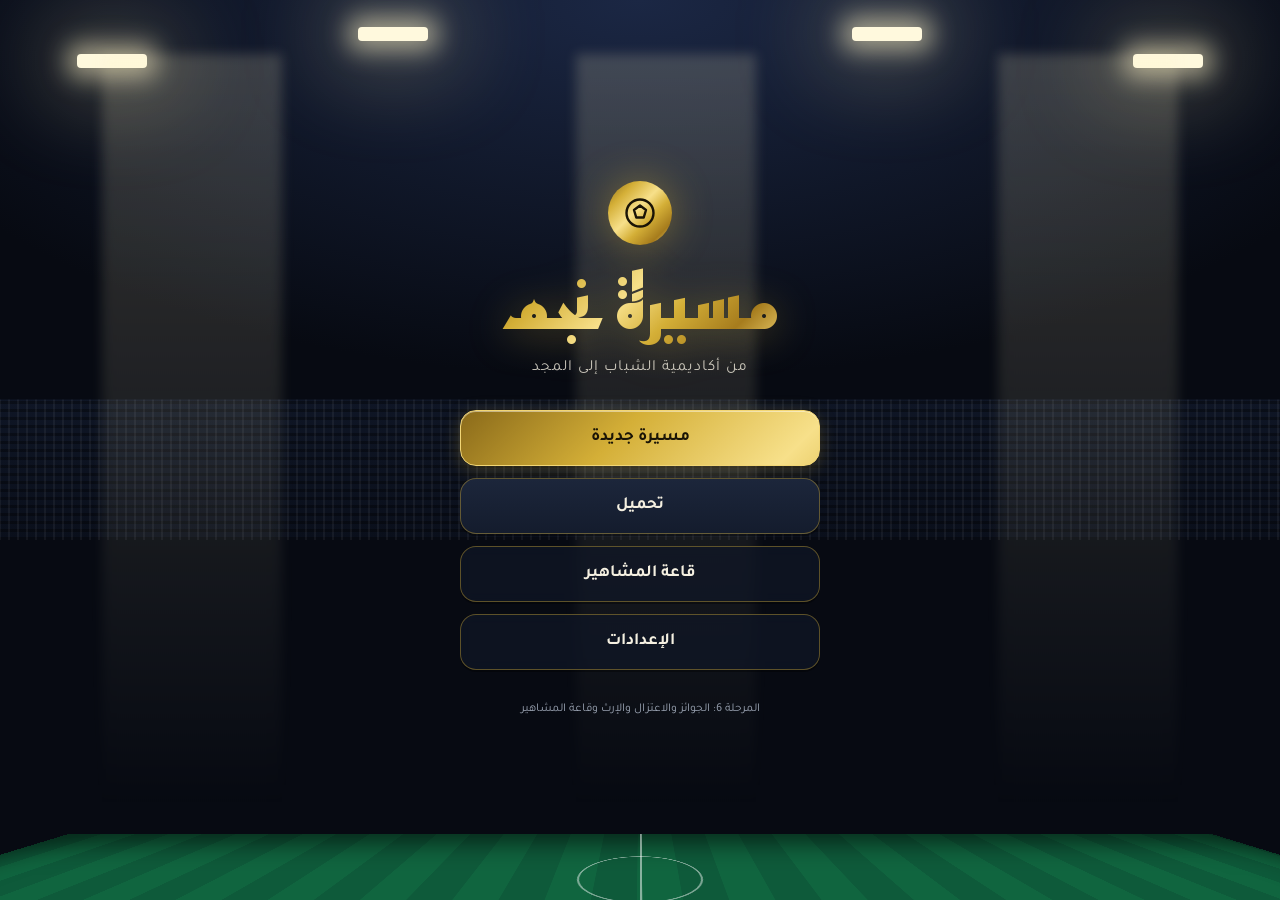
==== commit 989ae3d6: "Merge 15f7e721ab94819aabdfc3f15c634b17fcf9f0ed into 02207fafa3f13c6bbaf9543a734eca1b797b932c" ====
--- a/index.html
+++ b/index.html
@@ -1,4529 +1,84 @@
 <!DOCTYPE html>
 <html lang="ar" dir="rtl">
 <head>
-<meta charset="UTF-8">
-<meta name="viewport" content="width=device-width,initial-scale=1,maximum-scale=1,user-scalable=no,viewport-fit=cover">
-<meta name="theme-color" content="#1a130c">
-<title>طريق الألف ميل</title>
-<style>
-/* =====================================================================
-   التنسيق (CSS) — كل شكل الواجهة هنا
-   ===================================================================== */
-:root{
-  --sand:#ecd9ae; --sand-d:#d4b884; --paper:#f7eed8; --ink:#2a1c10;
-  --brown:#6b4526; --brown-d:#3d2714; --palm:#4d7a36; --sky:#6fb3d9;
-  --sunset:#e8834a; --gold:#e9b949; --red:#c0432f; --green:#4f9a3a;
-  --hope:#f0a044; --energy:#6cbf4a;
-  --panel:rgba(35,24,14,.9); --panel-l:rgba(250,242,222,.97);
-  --font: Tahoma, "Segoe UI", "Noto Naskh Arabic", "Noto Sans Arabic", "Geeza Pro", "DejaVu Sans", Arial, sans-serif;
-}
-*{box-sizing:border-box;-webkit-tap-highlight-color:transparent}
-html,body{margin:0;height:100%;overflow:hidden;background:#1a130c;color:var(--ink);
-  font-family:var(--font);user-select:none;-webkit-user-select:none;touch-action:none}
-button{font-family:var(--font)}
-#game{position:fixed;inset:0;width:100vw;height:100vh;display:block}
-.hidden{display:none !important}
-
-/* ---------- HUD (الواجهة العلوية) ---------- */
-#hud{position:fixed;top:8px;right:8px;display:flex;flex-direction:column;gap:6px;z-index:10;
-  pointer-events:none;width:min(300px,56vw)}
-.hud-card{background:var(--panel);color:#f7eed8;border:2px solid #8a6238;border-radius:10px;
-  padding:7px 10px;box-shadow:0 3px 0 #1d130a}
-.hud-row{display:flex;align-items:center;gap:7px;font-size:13px;line-height:1.35;white-space:nowrap}
-.hud-row+.hud-row{margin-top:3px}
-.hud-row b{color:var(--gold);font-size:15px}
-.hud-row .lbl{width:40px;opacity:.9;font-size:12px}
-.hud-row .num{width:26px;text-align:left;font-size:12px;opacity:.9}
-.chip{background:#4a321c;border-radius:6px;padding:1px 7px;font-size:12px}
-.bar{position:relative;flex:1;height:11px;background:#1b120a;border:1px solid #000;border-radius:6px;overflow:hidden}
-.bar>i{position:absolute;top:0;bottom:0;right:0;width:50%;border-radius:5px;transition:width .4s}
-.bar>i.hope{background:linear-gradient(90deg,#f7c96a,var(--hope))}
-.bar>i.energy{background:linear-gradient(90deg,#a6e07a,var(--energy))}
-.bar>i.low{background:linear-gradient(90deg,#f08a6a,#c0432f)}
-.hud-card.obj{font-size:12.5px;line-height:1.5;white-space:normal}
-.hud-card.obj .lbl{color:var(--gold);font-weight:bold}
-#hud-task{font-size:13px;background:rgba(120,40,20,.92);border-color:#e9b949}
-#h-chapter{font-size:11px;opacity:.75}
-.ico{display:inline-block;width:16px;height:16px;flex:none}
-
-/* ---------- الخريطة الصغيرة والأزرار ---------- */
-#mini-wrap{position:fixed;top:8px;left:8px;z-index:10;display:flex;flex-direction:column;gap:5px;align-items:flex-start;direction:ltr}
-#mini-box{position:relative;border:2px solid #8a6238;border-radius:9px;overflow:hidden;background:#000;box-shadow:0 3px 0 #1d130a}
-#mini{display:block;image-rendering:pixelated;width:168px;height:120px}
-#mini-label{position:absolute;bottom:0;right:0;left:0;background:rgba(0,0,0,.55);color:#fff;font-size:11px;text-align:center;padding:1px 0}
-#mini-btns{display:flex;gap:5px}
-.ibtn{position:relative;width:38px;height:38px;border-radius:9px;border:2px solid #8a6238;background:var(--panel);
-  color:#f7eed8;cursor:pointer;display:flex;align-items:center;justify-content:center;padding:0;box-shadow:0 3px 0 #1d130a}
-.ibtn:active{transform:translateY(2px);box-shadow:0 1px 0 #1d130a}
-.ibtn svg{width:22px;height:22px}
-.badge{position:absolute;top:-6px;left:-6px;background:var(--red);color:#fff;border-radius:10px;font-size:11px;min-width:18px;height:18px;
-  display:flex;align-items:center;justify-content:center;border:2px solid #fff}
-
-/* ---------- لافتة المنطقة والفصل ---------- */
-#banner{position:fixed;top:18%;left:50%;transform:translateX(-50%);z-index:15;pointer-events:none;
-  color:#fff;font-size:26px;font-weight:bold;text-shadow:0 2px 0 #000,0 0 12px rgba(0,0,0,.8);opacity:0;transition:opacity .6s;white-space:nowrap}
-#banner small{display:block;text-align:center;font-size:14px;font-weight:normal;opacity:.85}
-#chapter{position:fixed;inset:0;z-index:58;display:flex;flex-direction:column;align-items:center;justify-content:center;
-  background:rgba(10,6,2,.86);color:#f7eed8;opacity:0;pointer-events:none;transition:opacity .8s}
-#chapter.show{opacity:1}
-#chapter .c1{font-size:18px;color:var(--gold);letter-spacing:1px}
-#chapter .c2{font-size:40px;font-weight:bold;margin-top:8px;text-shadow:0 3px 0 #000}
-#chapter .c3{font-size:15px;margin-top:12px;opacity:.8}
-
-/* ---------- الإشعارات ---------- */
-#toasts{position:fixed;top:104px;left:50%;transform:translateX(-50%);display:flex;flex-direction:column;align-items:center;
-  gap:5px;z-index:50;pointer-events:none;max-width:min(520px,60vw)}
-.toast{background:var(--panel);color:#fff;padding:6px 16px;border-radius:20px;font-size:14px;border:1px solid #8a6238;
-  animation:tin .25s ease-out, tout .5s 2.8s forwards;text-align:center;line-height:1.5}
-.toast.good{border-color:#6cbf4a;color:#d9f7c8}
-.toast.bad{border-color:#e06a4a;color:#ffd4c8}
-@keyframes tin{from{opacity:0;transform:translateY(10px)}to{opacity:1;transform:none}}
-@keyframes tout{to{opacity:0;transform:translateY(-8px)}}
-#floats{position:fixed;top:150px;right:14px;z-index:11;pointer-events:none;display:flex;flex-direction:column;align-items:flex-end;gap:3px}
-.fl{font-size:14px;font-weight:bold;padding:2px 10px;border-radius:12px;background:rgba(0,0,0,.6);animation:flup 2.4s forwards}
-.fl.good{color:#aef08a}.fl.bad{color:#ff9a7a}
-@keyframes flup{0%{opacity:0;transform:translateX(20px)}10%{opacity:1;transform:none}80%{opacity:1}100%{opacity:0;transform:translateY(-10px)}}
-
-/* ---------- صندوق الحوار ---------- */
-#dialog{position:fixed;left:50%;bottom:12px;transform:translateX(-50%);width:min(860px,calc(100vw - 16px));
-  background:var(--panel-l);border:3px solid var(--brown);border-radius:12px;box-shadow:0 5px 0 var(--brown-d),0 10px 30px rgba(0,0,0,.45);
-  display:flex;gap:12px;padding:12px 12px 14px;z-index:45;cursor:pointer}
-#dlg-portrait{width:96px;height:96px;flex:none;border:3px solid var(--brown);border-radius:8px;image-rendering:pixelated;background:#e9d3a3}
-#dlg-body{flex:1;min-width:0}
-#dlg-name{font-weight:bold;color:#fff;background:var(--brown);display:inline-block;padding:2px 12px;border-radius:6px;font-size:15px;margin-bottom:6px}
-#dlg-text{font-size:18px;line-height:1.75;min-height:3.5em;white-space:pre-wrap}
-#dialog.nar #dlg-text{font-style:italic;color:#4a3420}
-#dialog.nar #dlg-portrait{display:none}
-#dialog.think #dlg-text{color:#3d4f6b;font-style:italic}
-#dialog.think #dlg-name{background:#3d4f6b}
-#dlg-next{position:absolute;left:16px;bottom:6px;color:var(--brown);font-size:14px;animation:bob .5s infinite alternate}
-@keyframes bob{to{transform:translateY(4px)}}
-#dlg-choices{display:flex;flex-direction:column;gap:6px;margin-top:6px}
-.choice{text-align:right;background:#fff7e6;border:2px solid #b08450;border-radius:8px;padding:8px 12px;font-size:16px;
-  cursor:pointer;color:var(--ink);line-height:1.5}
-.choice .k{display:inline-block;background:var(--brown);color:#fff;border-radius:4px;padding:0 6px;margin-left:8px;font-size:12px}
-.choice:hover,.choice.sel{background:#f6d27e;border-color:var(--brown)}
-#dlg-timer{position:absolute;right:0;left:0;bottom:0;height:5px;background:rgba(0,0,0,.15);border-radius:0 0 9px 9px;overflow:hidden}
-#dlg-timer i{display:block;height:100%;background:var(--red);width:100%}
-
-/* ---------- لوحات عامة ---------- */
-.overlay{position:fixed;inset:0;z-index:40;display:flex;align-items:center;justify-content:center;background:rgba(20,12,6,.7)}
-.panel{background:var(--paper);border:3px solid var(--brown);border-radius:14px;box-shadow:0 6px 0 var(--brown-d),0 20px 50px rgba(0,0,0,.5);
-  padding:18px 20px;width:min(640px,94vw);max-height:92vh;overflow:auto}
-.panel h2{margin:0 0 10px;color:var(--brown);font-size:24px}
-.panel h3{margin:14px 0 6px;color:var(--brown)}
-.panel p,.panel li{line-height:1.8;font-size:15px}
-.btn{font-size:17px;padding:10px 20px;border-radius:10px;border:2px solid var(--brown-d);background:linear-gradient(#f5cf73,#dc9d3d);
-  color:var(--ink);box-shadow:0 4px 0 var(--brown-d);cursor:pointer;font-weight:bold}
-.btn:active{transform:translateY(3px);box-shadow:0 1px 0 var(--brown-d)}
-.btn.alt{background:linear-gradient(#f3e8cc,#d8c49a)}
-.btn.small{font-size:14px;padding:6px 12px}
-.btn:disabled{opacity:.45;cursor:default}
-.row{display:flex;gap:10px;flex-wrap:wrap;justify-content:center;margin-top:14px}
-kbd{background:#3d2714;color:#fff;border-radius:4px;padding:1px 7px;font-family:monospace;font-size:13px}
-
-/* ---------- شاشة البداية ---------- */
-#title{background:transparent;flex-direction:column;justify-content:flex-start;padding-top:9vh}
-#title .logo{font-size:clamp(40px,8vw,78px);font-weight:bold;color:#fff3d6;text-shadow:0 4px 0 #6b3a18,0 0 30px rgba(255,160,60,.6)}
-#title .sub{font-size:clamp(15px,2.4vw,20px);color:#fff3d6;margin-top:6px;text-shadow:0 2px 3px #000}
-#title .menu{display:flex;flex-direction:column;gap:12px;margin-top:5vh;min-width:220px}
-#title .quote{position:absolute;bottom:18px;color:#fff3d6;opacity:.85;font-style:italic;text-shadow:0 2px 3px #000;font-size:15px}
-
-/* ---------- الموبايل ---------- */
-#phone .ph{width:min(360px,94vw);height:min(640px,92vh);background:#16181c;border-radius:36px;padding:14px 10px 18px;border:3px solid #444;
-  box-shadow:0 20px 50px rgba(0,0,0,.6),inset 0 0 0 2px #000;display:flex;flex-direction:column}
-.ph-screen{flex:1;background:linear-gradient(160deg,#27496b,#132437 60%,#3b2a4a);border-radius:24px;overflow:hidden;display:flex;flex-direction:column;color:#fff;min-height:0}
-.ph-status{display:flex;justify-content:space-between;padding:7px 16px 3px;font-size:12px;opacity:.9}
-.ph-title{display:flex;align-items:center;gap:8px;padding:6px 14px;font-size:17px;font-weight:bold}
-.ph-back{background:rgba(255,255,255,.15);border:none;color:#fff;border-radius:8px;padding:3px 10px;cursor:pointer;font-size:14px}
-.ph-apps{display:grid;grid-template-columns:repeat(3,1fr);gap:16px 8px;padding:18px 14px}
-.ph-app{display:flex;flex-direction:column;align-items:center;gap:6px;font-size:12.5px;cursor:pointer;background:none;border:none;color:#fff;position:relative}
-.ph-app .ic{width:54px;height:54px;border-radius:15px;display:flex;align-items:center;justify-content:center;font-size:24px;font-weight:bold;box-shadow:0 3px 8px rgba(0,0,0,.4)}
-.ph-app .badge{top:-5px;left:6px}
-.ph-content{flex:1;overflow:auto;padding:10px 12px;background:#f4f1ea;color:#222;margin:0 8px 8px;border-radius:16px;min-height:0}
-.ph-item{background:#fff;border-radius:10px;padding:9px 11px;margin-bottom:8px;box-shadow:0 1px 3px rgba(0,0,0,.12);font-size:14px;line-height:1.6}
-.ph-item .meta{font-size:11px;color:#777}
-.ph-item.unread{border-right:4px solid var(--red)}
-.ph-item.click{cursor:pointer}
-.ph-item.click:hover{background:#fff6de}
-.ph-foot{padding:6px 14px 2px;font-size:12px;opacity:.8;text-align:center}
-.relbar{height:8px;background:#ddd;border-radius:5px;overflow:hidden;margin-top:4px}
-.relbar i{display:block;height:100%;background:linear-gradient(90deg,#e8834a,#e9b949)}
-
-/* ---------- خريطة العراق ---------- */
-#mapov .mapbox{position:relative;display:flex;gap:12px;width:min(980px,96vw);height:min(640px,92vh);background:var(--paper);
-  border:3px solid var(--brown);border-radius:14px;padding:10px;box-shadow:0 6px 0 var(--brown-d)}
-#mapcv{flex:1;min-width:0;height:100%;border-radius:10px;cursor:pointer;background:#cfe0e6}
-#mappanel{width:280px;flex:none;overflow:auto;display:flex;flex-direction:column;gap:8px}
-#mappanel h2{margin:0;color:var(--brown)}
-.trip{display:flex;justify-content:space-between;align-items:center;gap:8px;background:#fff;border:2px solid #c9a978;border-radius:10px;padding:8px 10px;cursor:pointer;font-size:14px;text-align:right}
-.trip:hover{background:#fff3cf}
-.trip b{font-size:16px;color:var(--brown)}
-.trip.dis{opacity:.45;cursor:default}
-.note{font-size:13px;background:#f3e3c0;border-radius:8px;padding:8px;line-height:1.6}
-
-/* ---------- الألعاب المصغرة ---------- */
-.mg-box{width:min(620px,95vw)}
-.mg-top{display:flex;justify-content:space-between;align-items:center;font-size:15px;margin-bottom:8px}
-.mg-grid{display:grid;grid-template-columns:repeat(3,1fr);gap:8px;margin-top:10px}
-.mg-btn{padding:12px 8px;border-radius:10px;border:2px solid var(--brown);background:#fff7e6;cursor:pointer;font-size:15px;color:var(--ink)}
-.mg-btn:hover{background:#f6d27e}
-.mg-btn.sel{background:#f6d27e;border-color:#b0622a;box-shadow:inset 0 0 0 2px #b0622a}
-.mg-btn.ok{background:#bfe8a6}.mg-btn.no{background:#f4b3a0}
-.mg-timer{height:10px;background:#e3d3b0;border-radius:6px;overflow:hidden}
-.mg-timer i{display:block;height:100%;background:linear-gradient(90deg,#e8834a,#c0432f);width:100%}
-.mg-cv{display:block;margin:6px auto;background:#2a1c10;border-radius:10px;max-width:100%}
-.dish{display:inline-block;padding:8px 12px;margin:4px;border-radius:20px;font-weight:bold;border:2px solid rgba(0,0,0,.2)}
-.mg-msg{text-align:center;font-size:18px;min-height:30px;margin-top:6px;font-weight:bold}
-
-/* ---------- المقابلة ---------- */
-#ivhud{position:fixed;top:10px;left:50%;transform:translateX(-50%);z-index:44;background:var(--panel);color:#fff;border:2px solid var(--gold);
-  border-radius:10px;padding:8px 14px;min-width:260px;text-align:center}
-#ivhud .t{font-weight:bold;color:var(--gold);font-size:15px}
-#ivhud .dots{margin:6px 0;letter-spacing:4px;font-size:16px}
-#ivhud .imp{display:flex;align-items:center;gap:8px;font-size:12px}
-
-/* ---------- الملخص والنهاية ---------- */
-.sum-grid{display:grid;grid-template-columns:1fr 1fr;gap:8px;margin:10px 0}
-.sum-cell{background:#fff;border:2px solid #d9c297;border-radius:10px;padding:8px 10px;font-size:14px}
-.sum-cell b{display:block;font-size:17px;color:var(--brown)}
-.sum-log{background:#fff;border-radius:10px;padding:8px 14px;margin:0;font-size:14px}
-#ending .panel{width:min(760px,96vw)}
-#end-cv{display:block;width:100%;border-radius:10px;border:3px solid var(--brown);image-rendering:pixelated}
-.end-title{font-size:32px;color:var(--brown);font-weight:bold;margin:12px 0 4px;text-align:center}
-.end-text{font-size:16px;line-height:1.9;text-align:center}
-.end-note{margin:12px auto;max-width:420px;background:#fbf3dc;border:1px solid #cbb07a;padding:12px 18px;font-size:22px;color:#5a3a1a;
-  text-align:center;transform:rotate(-1.2deg);box-shadow:2px 3px 8px rgba(0,0,0,.2);font-style:italic}
-
-/* ---------- ورقة الأب ---------- */
-#noteov .paper{width:min(460px,90vw);background:#f4e6c3;padding:40px 30px;border-radius:4px;box-shadow:0 10px 40px rgba(0,0,0,.6);
-  transform:rotate(-2deg);text-align:center;position:relative;background-image:repeating-linear-gradient(transparent 0 31px,rgba(120,90,50,.18) 31px 32px)}
-#noteov .paper .h{font-size:30px;color:#4a2f14;line-height:1.8;font-style:italic;font-weight:bold}
-#noteov .paper .s{margin-top:18px;font-size:15px;color:#7a5a36}
-
-/* ---------- التحكم باللمس ---------- */
-#touch{position:fixed;inset:0;z-index:20;pointer-events:none}
-#joy{position:absolute;left:22px;bottom:26px;width:130px;height:130px;border-radius:50%;background:rgba(255,255,255,.12);border:2px solid rgba(255,255,255,.3);pointer-events:auto;touch-action:none}
-#joy-k{position:absolute;left:40px;top:40px;width:50px;height:50px;border-radius:50%;background:rgba(255,240,210,.55);border:2px solid rgba(255,255,255,.7)}
-#tbtns{position:absolute;right:18px;bottom:26px;display:flex;flex-direction:column;gap:10px;align-items:flex-end;pointer-events:auto}
-.tbtn{border-radius:50%;width:74px;height:74px;border:3px solid #fff3d6;background:rgba(233,185,73,.85);color:var(--ink);font-weight:bold;font-size:15px;box-shadow:0 4px 0 #3d2714}
-.tbtn.sm{width:54px;height:54px;font-size:12px;background:rgba(35,24,14,.8);color:#fff}
-.tbtn-row{display:flex;gap:10px}
-
-#fade{position:fixed;inset:0;background:#000;opacity:1;pointer-events:none;transition:opacity .4s;z-index:60}
-#dialog{z-index:62}
-#summary{z-index:63}
-#chapter{z-index:64}
-#noteov{z-index:63}
-#caption{position:fixed;inset:0;z-index:61;display:flex;flex-direction:column;align-items:center;justify-content:center;color:#f7eed8;
-  pointer-events:none;opacity:0;transition:opacity .7s;text-align:center}
-#caption .a{font-size:28px;font-weight:bold}
-#caption .b{font-size:16px;opacity:.8;margin-top:8px}
-
-@media (max-width:640px){
-  #hud{width:calc(100vw - 152px)}
-  .hud-card{padding:6px 8px}
-  .ibtn{width:30px;height:30px;border-radius:7px}
-  .ibtn svg{width:18px;height:18px}
-  #mapcv{height:auto;flex:1 1 0;min-height:0}
-  #mappanel{flex:none}
-  #dlg-portrait{width:64px;height:64px}
-  #dlg-text{font-size:16px}
-  .hud-row{font-size:12px}
-  #mini{width:120px;height:86px}
-  #mapov .mapbox{flex-direction:column;height:94vh}
-  #mappanel{width:auto;max-height:46%}
-  #banner{font-size:20px;top:30%}
-  #toasts{top:auto;bottom:230px;max-width:80vw}
-}
-</style>
+  <meta charset="utf-8">
+  <meta name="viewport" content="width=device-width, initial-scale=1, viewport-fit=cover">
+  <meta name="theme-color" content="#0B0F1A">
+  <title>مسيرة نجم</title>
+  <link rel="preconnect" href="https://fonts.googleapis.com">
+  <link rel="preconnect" href="https://fonts.gstatic.com" crossorigin>
+  <link href="https://fonts.googleapis.com/css2?family=Reem+Kufi:wght@500;700&family=Tajawal:wght@400;500;700;800&display=swap" rel="stylesheet">
+  <link rel="stylesheet" href="css/base.css">
+  <link rel="stylesheet" href="css/components.css">
+  <link rel="stylesheet" href="css/screens.css">
 </head>
 <body>
-<canvas id="game"></canvas>
+  <div id="app"></div>
+  <div id="overlay"></div>
+  <div id="toast"></div>
+  <canvas id="fx"></canvas>
 
-<!-- ===================== الواجهة (HTML) ===================== -->
-<div id="hud" class="hidden">
-  <div class="hud-card">
-    <div class="hud-row"><span class="chip" id="h-day"></span><span class="chip" id="h-time"></span></div>
-    <div class="hud-row">
-      <svg class="ico" viewBox="0 0 16 16"><rect x="1" y="4" width="14" height="8" rx="1.5" fill="#6cbf4a" stroke="#2d5a1e"/><circle cx="8" cy="8" r="2.2" fill="#2d5a1e"/></svg>
-      <b id="h-money"></b>
-    </div>
-    <div class="hud-row"><span class="lbl">الأمل</span><div class="bar"><i id="h-hope" class="hope"></i></div><span class="num" id="h-hope-n"></span></div>
-    <div class="hud-row"><span class="lbl">الطاقة</span><div class="bar"><i id="h-energy" class="energy"></i></div><span class="num" id="h-energy-n"></span></div>
-    <div class="hud-row" id="h-chapter"></div>
-  </div>
-  <div class="hud-card obj"><span class="lbl">الهدف: </span><span id="h-obj"></span></div>
-  <div class="hud-card hidden" id="hud-task"></div>
-</div>
-
-<div id="mini-wrap" class="hidden">
-  <div id="mini-box"><canvas id="mini" width="168" height="120"></canvas><div id="mini-label"></div></div>
-  <div id="mini-btns">
-    <button class="ibtn" id="b-phone" title="الموبايل (P)"><svg viewBox="0 0 24 24"><rect x="6" y="2" width="12" height="20" rx="2.5" fill="none" stroke="#f7eed8" stroke-width="2"/><circle cx="12" cy="18.5" r="1.2" fill="#f7eed8"/></svg><span class="badge hidden" id="phone-badge"></span></button>
-    <button class="ibtn" id="b-map" title="خريطة العراق (M)"><svg viewBox="0 0 24 24"><path d="M3 6l6-2 6 2 6-2v14l-6 2-6-2-6 2z" fill="none" stroke="#f7eed8" stroke-width="2" stroke-linejoin="round"/><path d="M9 4v14M15 6v14" stroke="#f7eed8" stroke-width="1.5"/></svg></button>
-    <button class="ibtn" id="b-sound" title="الصوت"><svg viewBox="0 0 24 24"><path d="M4 9h4l5-4v14l-5-4H4z" fill="#f7eed8"/><path id="snd-wave" d="M16 8c1.5 1.2 1.5 6.8 0 8M18.5 6c2.8 2.5 2.8 9.5 0 12" fill="none" stroke="#f7eed8" stroke-width="1.8"/></svg></button>
-    <button class="ibtn" id="b-menu" title="القائمة (Esc)"><svg viewBox="0 0 24 24"><path d="M4 6h16M4 12h16M4 18h16" stroke="#f7eed8" stroke-width="2.5" stroke-linecap="round"/></svg></button>
-  </div>
-</div>
-
-<div id="banner"></div>
-<div id="chapter"><div class="c1"></div><div class="c2"></div><div class="c3"></div></div>
-<div id="toasts"></div>
-<div id="floats"></div>
-
-<div id="dialog" class="hidden">
-  <canvas id="dlg-portrait" width="96" height="96"></canvas>
-  <div id="dlg-body"><div id="dlg-name"></div><div id="dlg-text"></div><div id="dlg-choices"></div></div>
-  <div id="dlg-next">▼</div>
-  <div id="dlg-timer" class="hidden"><i></i></div>
-</div>
-
-<div id="ivhud" class="hidden"><div class="t"></div><div class="dots"></div>
-  <div class="imp"><span>الانطباع</span><div class="bar"><i class="hope" id="iv-imp"></i></div></div></div>
-
-<div id="title" class="overlay">
-  <div class="logo">طريق الألف ميل</div>
-  <div class="sub">حكاية مصطفى، خريج من الموصل يدوّر على بدايته</div>
-  <div class="menu">
-    <button class="btn" id="t-new">ابدأ</button>
-    <button class="btn alt" id="t-cont">كمّل</button>
-    <button class="btn alt" id="t-how">كيف ألعب</button>
-  </div>
-  <div class="quote">«طريق الألف ميل يبدأ بخطوة»</div>
-</div>
-
-<div id="howto" class="overlay hidden"><div class="panel">
-  <h2>كيف ألعب؟</h2>
-  <p>إنت <b>مصطفى</b>، خريج علوم حاسبات من الموصل. عندك <b>٣٠ يوم</b> تلگى بيها طريقك. امشي بالمدينة، ادخل البنايات، واحچي ويا الناس.</p>
-  <h3>التحكم</h3>
-  <ul>
-    <li>الحركة: <kbd>الأسهم</kbd> أو <kbd>W A S D</kbd> — وبالموبايل الجويستك.</li>
-    <li>التفاعل / الحچي / الدخول: <kbd>E</kbd> أو <kbd>Space</kbd> أو زر «تفاعل».</li>
-    <li>خريطة العراق: <kbd>M</kbd> — الموبايل: <kbd>P</kbd> — القائمة: <kbd>Esc</kbd>.</li>
-    <li>بالاختيارات: الأرقام <kbd>1</kbd> <kbd>2</kbd> <kbd>3</kbd> أو الأسهم.</li>
-  </ul>
-  <h3>الأشياء المهمة</h3>
-  <ul>
-    <li><b>الفلوس</b>: للمواصلات والأكل والفندق وشحن الموبايل. اشتغل شغلات مؤقتة حتى تعيش.</li>
-    <li><b>الأمل</b>: إذا وصل صفر، مصطفى يبطل يطلع من البيت. الحچي ويا الأهل والأصدقاء يرجعه.</li>
-    <li><b>الطاقة</b>: تنزل بالمشي والوقت والشغل. ترجع بالأكل والنوم.</li>
-    <li>الشركات تفتح <b>٨ الصبح</b> وتسد <b>٣ العصر</b>. بالليل ارجع نام.</li>
-    <li>السفر يكون من <b>الكراج</b>. كل مدينة إلها فرصها وناسها.</li>
-    <li>اختياراتك تغير العلاقات والسمعة... والنهاية. اللعبة تنحفظ وحدها.</li>
-  </ul>
-  <div class="row"><button class="btn" data-close="howto">فهمت</button></div>
-</div></div>
-
-<div id="menu" class="overlay hidden"><div class="panel" style="width:min(380px,92vw);text-align:center">
-  <h2>استراحة</h2>
-  <div class="row" style="flex-direction:column;align-items:stretch">
-    <button class="btn" id="m-resume">كمّل اللعب</button>
-    <button class="btn alt" id="m-how">كيف ألعب</button>
-    <button class="btn alt" id="m-sound">الصوت</button>
-    <button class="btn alt" id="m-quit">احفظ وارجع للقائمة</button>
-  </div>
-</div></div>
-
-<div id="phone" class="overlay hidden"><div class="ph"><div class="ph-screen">
-  <div class="ph-status"><span id="ph-clock"></span><span id="ph-credit"></span></div>
-  <div id="ph-body" style="flex:1;display:flex;flex-direction:column;min-height:0"></div>
-</div></div></div>
-
-<div id="mapov" class="overlay hidden"><div class="mapbox">
-  <canvas id="mapcv"></canvas>
-  <div id="mappanel"></div>
-</div></div>
-
-<div id="mg" class="overlay hidden"><div class="panel mg-box" id="mg-box"></div></div>
-<div id="summary" class="overlay hidden"><div class="panel" id="sum-box"></div></div>
-<div id="ending" class="overlay hidden"><div class="panel" id="end-box"></div></div>
-<div id="noteov" class="overlay hidden"><div class="paper"><div class="h">طريق الألف ميل<br>يبدأ بخطوة.</div><div class="s">— أبوك، يونس النجار</div></div></div>
-
-<div id="touch" class="hidden">
-  <div id="joy"><div id="joy-k"></div></div>
-  <div id="tbtns">
-    <div class="tbtn-row"><button class="tbtn sm" id="tb-map">خريطة</button><button class="tbtn sm" id="tb-phone">موبايل</button></div>
-    <button class="tbtn" id="tb-act">تفاعل</button>
-  </div>
-</div>
-
-<div id="caption"><div class="a"></div><div class="b"></div></div>
-<div id="fade"></div>
-
-<script>
-'use strict';
-/* =====================================================================
-   طريق الألف ميل — لعبة متصفح بملف واحد
-   ---------------------------------------------------------------------
-   فهرس الأقسام (دور على العناوين حتى توصل بسرعة):
-     [١] الإعدادات والأدوات العامة
-     [٢] الصوت (Web Audio)
-     [٣] حالة اللعبة، الإحصائيات والحفظ
-     [٤] الرسم: الشخصيات والوجوه
-     [٥] الرسم: البلاطات، البنايات، الأشياء، السيارات
-     [٦] الخريطة: باني المدن + تعريف المدن الخمسة
-     [٧] الخريطة: الداخليات (جوه البنايات)
-     [٨] الشخصيات: التعريفات، الأشكال، جمل المارة
-     [٩] القصة: المشاهد والفصول والنهايات
-     [١٠] الأنظمة: الوقت، الأيام، الشغل، المقابلات، السفر
-     [١١] الواجهة: الحوار، الموبايل، الخريطة، الملخص، النهايات
-     [١٢] العالم: الحركة، التصادم، الرسم، الإدخال والحلقة الرئيسية
-   ===================================================================== */
-
-/* =====================================================================
-   [١] الإعدادات والأدوات العامة
-   ===================================================================== */
-const T = 32;                         // حجم البلاطة بالبكسل
-const CFG = {
-  startMoney: 150000,                 // فلوس البداية
-  startHope: 70,                      // الأمل بالبداية
-  totalDays: 30,                      // عدد أيام اللعبة
-  dayStart: 7 * 60,                   // اليوم يبدي ٧ الصبح (بالدقايق)
-  minPerSec: 4,                       // كم دقيقة لعب تمر بكل ثانية حقيقية
-  walkSpeed: 138,                     // سرعة المشي (بكسل/ثانية)
-  callCost: 250,                      // كلفة المكالمة من الرصيد
-};
-// ساعات الدوام (بالدقايق)
-const HOURS = {
-  office: [8 * 60, 15 * 60],
-  shop: [8 * 60, 21 * 60],
-  rest: [10 * 60, 23 * 60],
-  cafe: [9 * 60, 24 * 60],
-  lib: [9 * 60, 18 * 60],
-  mall: [10 * 60, 22 * 60],
-  workshop: [9 * 60, 19 * 60],
-  visit: [7 * 60, 22 * 60],
-};
-
-// أنواع البلاطات
-const TL = { SAND:0, ROAD:1, WALK:2, BLD:3, WATER:4, BRIDGE:5, GRASS:6, PLAZA:7, WALL:8, BRWALK:9, MARKET:10, LOT:11, DIRT:12 };
-const SOLID_TILE = { 3:1, 4:1, 8:1 };
-const PED_TILE = { 2:1, 7:1, 9:1, 10:1, 6:1 };
-
-const clamp = (v, a, b) => v < a ? a : v > b ? b : v;
-const lerp = (a, b, t) => a + (b - a) * t;
-const rnd = (a, b) => a + Math.random() * (b - a);
-const irnd = (a, b) => Math.floor(rnd(a, b + 1));
-const pick = a => a[Math.floor(Math.random() * a.length)];
-const wait = ms => new Promise(r => setTimeout(r, ms));
-const $ = id => document.getElementById(id);
-function shuffle(a) { a = a.slice(); for (let i = a.length - 1; i > 0; i--) { const j = Math.floor(Math.random() * (i + 1)); [a[i], a[j]] = [a[j], a[i]]; } return a; }
-function seeded(seed) { let s = seed >>> 0; return () => { s = (s + 0x6D2B79F5) >>> 0; let t = s; t = Math.imul(t ^ (t >>> 15), t | 1); t ^= t + Math.imul(t ^ (t >>> 7), t | 61); return ((t ^ (t >>> 14)) >>> 0) / 4294967296; }; }
-function esc(s) { return String(s).replace(/[&<>"]/g, c => ({ '&':'&amp;', '<':'&lt;', '>':'&gt;', '"':'&quot;' }[c])); }
-// الأرقام العربية ١٢٣
-function ar(n) { return String(n).replace(/\d/g, d => '٠١٢٣٤٥٦٧٨٩'[d]); }
-function fmtNum(n) { n = Math.round(n); const neg = n < 0; const s = Math.abs(n).toString().replace(/\B(?=(\d{3})+(?!\d))/g, '٬'); return (neg ? '-' : '') + ar(s); }
-function fmtMoney(n) { return fmtNum(n) + ' دينار'; }
-function fmtShort(n) { const a = Math.abs(n); if (a >= 1000000) return ar(+(a / 1000000).toFixed(1)) + ' مليون'; if (a >= 1000) return ar(+(a / 1000).toFixed(1)) + ' ألف'; return ar(a); }
-function fmtClock(min) {
-  min = ((Math.floor(min) % 1440) + 1440) % 1440;
-  const h = Math.floor(min / 60), m = min % 60, h12 = h % 12 || 12;
-  const p = h < 4 ? 'بالليل' : h < 12 ? 'الصبح' : h < 14 ? 'الظهر' : h < 17 ? 'العصر' : h < 19 ? 'المغرب' : 'بالليل';
-  return ar(h12) + ':' + ar(String(m).padStart(2, '0')) + ' ' + p;
-}
-function fmtDur(min) { const h = Math.floor(min / 60), m = Math.round(min % 60); return (h ? ar(h) + ' ساعة' : '') + (h && m ? ' و' : '') + (m ? ar(m) + ' دقيقة' : ''); }
-// تفتيح وتغميق الألوان
-function shade(hex, p) {
-  const c = parseInt(hex.slice(1), 16); let r = c >> 16, g = (c >> 8) & 255, b = c & 255;
-  if (p < 0) { r *= 1 + p; g *= 1 + p; b *= 1 + p; } else { r += (255 - r) * p; g += (255 - g) * p; b += (255 - b) * p; }
-  return '#' + ((1 << 24) | (Math.round(r) << 16) | (Math.round(g) << 8) | Math.round(b)).toString(16).slice(1);
-}
-function inHours(h) { if (!h) return true; const t = S.time; return t >= h[0] && t < h[1]; }
-function between(a, b) { return S.time >= a * 60 && S.time < b * 60; }
-
-/* =====================================================================
-   [٢] الصوت — كل الأصوات مولّدة بـ Web Audio (بدون ملفات)
-   ===================================================================== */
-const Sound = {
-  ctx: null, master: null, sfx: null, mus: null, muted: false, musicOn: false, _timer: null,
-  init() {
-    if (this.ctx) return;
-    try {
-      const AC = window.AudioContext || window.webkitAudioContext; if (!AC) return;
-      this.ctx = new AC();
-      this.master = this.ctx.createGain(); this.master.gain.value = this.muted ? 0 : 0.8; this.master.connect(this.ctx.destination);
-      this.sfx = this.ctx.createGain(); this.sfx.gain.value = 0.55; this.sfx.connect(this.master);
-      this.mus = this.ctx.createGain(); this.mus.gain.value = 0.16; this.mus.connect(this.master);
-    } catch (e) { this.ctx = null; }
-  },
-  resume() { if (this.ctx && this.ctx.state === 'suspended') this.ctx.resume(); },
-  setMuted(m) { this.muted = m; if (this.master) this.master.gain.value = m ? 0 : 0.8; const w = $('snd-wave'); if (w) w.style.opacity = m ? 0.15 : 1; },
-  tone(freq, dur, o = {}) {
-    if (!this.ctx) return;
-    const t = this.ctx.currentTime + (o.when || 0);
-    const osc = this.ctx.createOscillator(), g = this.ctx.createGain();
-    osc.type = o.type || 'sine'; osc.frequency.setValueAtTime(freq, t);
-    if (o.slide) osc.frequency.exponentialRampToValueAtTime(Math.max(30, freq + o.slide), t + dur);
-    g.gain.setValueAtTime(0.0001, t); g.gain.exponentialRampToValueAtTime(o.vol || 0.2, t + (o.attack || 0.008));
-    g.gain.exponentialRampToValueAtTime(0.0001, t + dur);
-    osc.connect(g); g.connect(o.dest || this.sfx); osc.start(t); osc.stop(t + dur + 0.05);
-  },
-  noise(dur, vol = 0.15, freq = 1000, when = 0) {
-    if (!this.ctx) return;
-    const t = this.ctx.currentTime + when, n = Math.floor(this.ctx.sampleRate * dur);
-    const buf = this.ctx.createBuffer(1, n, this.ctx.sampleRate), d = buf.getChannelData(0);
-    for (let i = 0; i < n; i++) d[i] = (Math.random() * 2 - 1) * (1 - i / n);
-    const src = this.ctx.createBufferSource(); src.buffer = buf;
-    const f = this.ctx.createBiquadFilter(); f.type = 'bandpass'; f.frequency.value = freq; f.Q.value = 1.2;
-    const g = this.ctx.createGain(); g.gain.value = vol;
-    src.connect(f); f.connect(g); g.connect(this.sfx); src.start(t);
-  },
-  step() { this.noise(0.045, 0.07, 500 + Math.random() * 300); },
-  blip() { this.tone(820 + Math.random() * 90, 0.025, { type: 'square', vol: 0.025 }); },
-  click() { this.tone(660, 0.06, { type: 'triangle', vol: 0.15 }); },
-  door() { this.noise(0.14, 0.18, 260); this.tone(180, 0.12, { type: 'triangle', vol: 0.08, when: 0.05 }); },
-  notify() { this.tone(1318, 0.12, { vol: 0.2 }); this.tone(1760, 0.2, { vol: 0.2, when: 0.13 }); },
-  ring() { for (let i = 0; i < 3; i++) { this.tone(880, 0.3, { vol: 0.16, when: i * 0.45 }); this.tone(1109, 0.3, { vol: 0.1, when: i * 0.45 + 0.02 }); } },
-  success() { [523, 659, 784, 1047].forEach((f, i) => this.tone(f, 0.28, { type: 'triangle', vol: 0.2, when: i * 0.09 })); },
-  fail() { [392, 330, 262].forEach((f, i) => this.tone(f, 0.32, { type: 'sawtooth', vol: 0.06, when: i * 0.15 })); },
-  coin() { this.tone(988, 0.08, { type: 'square', vol: 0.06 }); this.tone(1319, 0.22, { type: 'square', vol: 0.06, when: 0.08 }); },
-  honk() { this.tone(330, 0.22, { type: 'square', vol: 0.05 }); this.tone(415, 0.22, { type: 'square', vol: 0.04 }); },
-  // عزف يشبه العود — نغمة مقام بيات
-  pluck(freq, when, dur, vol = 0.12, type = 'triangle') {
-    const c = this.ctx, o = c.createOscillator(), o2 = c.createOscillator(), g = c.createGain(), g2 = c.createGain();
-    o.type = type; o.frequency.value = freq; o2.type = 'sine'; o2.frequency.value = freq * 2; g2.gain.value = 0.25;
-    const end = when + Math.min(2.2, dur * 1.3 + 0.35);
-    g.gain.setValueAtTime(0.0001, when); g.gain.exponentialRampToValueAtTime(vol, when + 0.012); g.gain.exponentialRampToValueAtTime(0.0001, end);
-    o.connect(g); o2.connect(g2); g2.connect(g); g.connect(this.mus);
-    o.start(when); o2.start(when); o.stop(end + 0.05); o2.stop(end + 0.05);
-  },
-  startMusic() {
-    if (!this.ctx || this.musicOn) return; this.musicOn = true;
-    const base = 146.83; // ري
-    const scale = [0, 1.5, 3, 5, 7, 8, 10, 12, 13.5, 15]; // مقام بيات (بربع تون)
-    const f = d => base * 2 * Math.pow(2, scale[d] / 12);
-    const P = [
-      [[4,1],[3,.5],[2,.5],[1,1],[0,1],[1,.5],[2,.5],[3,1],[2,2],[-1,1]],
-      [[0,1],[1,.5],[2,.5],[3,1],[4,1],[5,.5],[4,.5],[3,1],[2,1],[1,1],[0,2],[-1,1]],
-      [[4,.5],[5,.5],[6,1],[5,.5],[4,.5],[3,1],[4,1],[2,1],[1,.5],[0,1.5],[-1,2]],
-      [[7,1],[6,.5],[5,.5],[4,1],[3,.5],[4,.5],[2,1],[1,1],[0,2],[-1,2]],
-    ];
-    const order = [0, 1, 0, 2, 3, 1, -1];
-    let pi = 0, ni = 0; const beat = 60 / 64;
-    let next = this.ctx.currentTime + 0.3;
-    const tick = () => {
-      if (!this.musicOn) return;
-      while (next < this.ctx.currentTime + 0.6) {
-        const oi = order[pi % order.length];
-        if (oi < 0) { next += beat * 6; pi++; continue; }  // سكتة بين الجمل
-        const ph = P[oi], [d, len] = ph[ni];
-        if (d >= 0) this.pluck(f(d), next, len * beat);
-        if (ni === 0) this.pluck(base / 2, next, 4, 0.09, 'sine');
-        if (ni === 4) this.pluck(base * 0.75, next, 3, 0.05, 'sine');
-        next += len * beat; ni++;
-        if (ni >= ph.length) { ni = 0; pi++; }
-      }
-    };
-    this._timer = setInterval(tick, 150); tick();
-  },
-  stopMusic() { this.musicOn = false; clearInterval(this._timer); },
-};
-
-/* =====================================================================
-   [٣] حالة اللعبة، الإحصائيات والحفظ
-   ===================================================================== */
-let S = null;                               // حالة اللعبة الحالية (تنحفظ)
-const SAVE_KEY = 'alf_meel_save_v1';
-const G = {                                 // حالة التشغيل (ما تنحفظ)
-  mode: 'title', overlay: null, t: 0, target: null, busy: false,
-  lastHour: -1, saveT: 0, zone: null, keys: {}, joy: { x: 0, y: 0 }, touch: false,
-  interviewing: false,
-};
-
-function freshToday() { return { spent: 0, earned: 0, hope0: S ? S.hope : CFG.startHope, log: [], ate: false, done: {} }; }
-function newState() {
-  return {
-    v: 1, day: 1, time: CFG.dayStart, money: CFG.startMoney, hope: CFG.startHope, energy: 100, credit: 3000,
-    city: 'mosul', inside: 'home', x: 3.5 * T, y: 5 * T, dir: 'left',
-    hasPhone: true, chapter: 1, reputation: 80, debt: 0,
-    flags: {}, rel: { haider: 50, abuAhmed: 30, umAli: 55, rebwar: 0, salem: 0, kadhim: 0 },
-    met: { mom: 1, nour: 1 }, contacts: ['mom'],
-    cv: { exp: 5, courses: [] },
-    inv: [], msgs: [], ads: [], pin: null,
-    visited: { mosul: 1 }, lastIv: {},
-    stats: { spent: 0, earned: 0, jobs: 0, interviews: 0, travels: 0 },
-    today: { spent: 0, earned: 0, hope0: CFG.startHope, log: [], ate: false, done: {} },
-    sleepAt: { city: 'mosul', inside: 'home' },
-    ending: null,
-  };
-}
-function save() {
-  if (!S || S.ending) return;
-  if (World.player) { S.x = World.player.x; S.y = World.player.y; S.dir = World.player.dir; }
-  try { localStorage.setItem(SAVE_KEY, JSON.stringify(S)); } catch (e) { /* التخزين مقفول */ }
-}
-function loadSave() { try { const t = localStorage.getItem(SAVE_KEY); return t ? JSON.parse(t) : null; } catch (e) { return null; } }
-function clearSave() { try { localStorage.removeItem(SAVE_KEY); } catch (e) { } }
-
-// ---------- دوال تغيير الإحصائيات (كلها تحدث الواجهة) ----------
-function changeMoney(n, silent) {
-  n = Math.round(n); S.money += n;
-  if (n < 0) { S.stats.spent += -n; S.today.spent += -n; } else { S.stats.earned += n; S.today.earned += n; }
-  if (!silent && n) { floatStat((n > 0 ? '+' : '−') + fmtShort(n) + ' دينار', n > 0 ? 'good' : 'bad'); if (n > 0) Sound.coin(); }
-  UI.hud();
-}
-function pay(n) {
-  if (S.money < n) { Sound.fail(); toast('ما عندك فلوس كافية! تحتاج ' + fmtMoney(n), 'bad'); return false; }
-  changeMoney(-n); return true;
-}
-function changeHope(n) {
-  const old = S.hope; S.hope = clamp(Math.round(S.hope + n), 0, 100); const d = S.hope - old;
-  if (d) floatStat('الأمل ' + (d > 0 ? '+' : '−') + ar(Math.abs(d)), d > 0 ? 'good' : 'bad');
-  UI.hud();
-}
-function changeEnergy(n, silent) {
-  const old = S.energy; S.energy = clamp(S.energy + n, 0, 100); const d = Math.round(S.energy - old);
-  if (!silent && d) floatStat('الطاقة ' + (d > 0 ? '+' : '−') + ar(Math.abs(d)), d > 0 ? 'good' : 'bad');
-  if (!silent) UI.hud();
-}
-function changeRel(id, n) {
-  S.rel[id] = clamp((S.rel[id] || 0) + n, 0, 100);
-  if (n) floatStat((NPC[id] ? NPC[id].short || NPC[id].name : id) + (n > 0 ? ' ♥ +' : ' ♥ −') + ar(Math.abs(n)), n > 0 ? 'good' : 'bad');
-}
-function addExp(n) { S.cv.exp = clamp(S.cv.exp + n, 0, 100); if (n) floatStat('الخبرة +' + ar(n), 'good'); }
-function logDay(t) { S.today.log.push(t); }
-function onceToday(k) { if (S.today.done[k]) return false; S.today.done[k] = 1; return true; }
-function doneToday(k) { return !!S.today.done[k]; }
-function meet(id) {
-  if (S.met[id]) return;
-  S.met[id] = 1;
-  if (NPC[id] && NPC[id].contact && !S.contacts.includes(id)) S.contacts.push(id);
-  toast('تعرفت على: ' + NPC[id].name, 'good');
-}
-function addItem(id) { if (!S.inv.includes(id)) { S.inv.push(id); toast('انضاف للحقيبة: ' + ITEMS[id].name, 'good'); } }
-function hasItem(id) { return S.inv.includes(id); }
-function sendMsg(from, text) {
-  S.msgs.push({ from, text, day: S.day, time: Math.floor(S.time), read: false });
-  if (S.hasPhone) { Sound.notify(); toast('رسالة جديدة من ' + from); }
-  UI.hud();
-}
-function addAd(id) { if (!S.ads.includes(id)) { S.ads.push(id); if (S.hasPhone && G.mode === 'world') toast('إعلان وظيفة جديد بالموبايل'); } }
-function unreadCount() { return S.msgs.filter(m => !m.read).length; }
-function cvLevel() { return Math.floor(S.cv.exp / 25) + S.cv.courses.length; }
-
-// الأغراض اللي بالحقيبة
-const ITEMS = {
-  note: { name: 'ورقة أبوي', desc: '«طريق الألف ميل يبدأ بخطوة.» — بخط أبوك يونس النجار. كان يكتبها على كل لوح يخلصه بالورشة.' },
-  book: { name: 'كتاب «فن البرمجة»', desc: 'هدية من أستاذ سالم. على الصفحة الأولى مكتوب: «إلى مصطفى، اللي راح يصنع شغله بإيده».' },
-  cert: { name: 'شهادة دورة أنظمة التحكم', desc: 'من مركز التدريب المهني بالبصرة، بتوقيع مهندس كاظم.' },
-  usedPhone: { name: 'موبايل مستعمل', desc: 'مو حديث، بس يرن ويوصّل رسائل. وهذا الكافي.' },
-  rebwarKey: { name: 'مفتاح بيت ريبوار', desc: 'ريبوار گال: «بيتي بيتك كاكه».' },
-};
-
-/* =====================================================================
-   [٤] الرسم: الشخصيات (Pixel Art مرسوم بالكود) والوجوه (صور الحوار)
-   ---------------------------------------------------------------------
-   شكل كل شخصية يتحدد بكائن "look":
-     skin لون البشرة، hair الشعر، hairStyle (short/bald/pony/slick/curly)
-     shirt القميص، pants البنطرون، shoes الحذاء، dress (عباية/دشداشة)
-     hijab (لون الحجاب)، shemagh ('red' أو 'white')، hat ('hard'/'cap')
-     mus شوارب، beard لون اللحية، stubble، glasses، apron، vest، suit، tie، stripe، kid
-   ===================================================================== */
-function drawChar(g, x, y, L, dir, t, moving, opt) {
-  opt = opt || {};
-  const u = L.kid ? 1.55 : 2;
-  x = Math.round(x); y = Math.round(y);
-  const step = moving ? Math.floor(t * 8) % 4 : 0;
-  const swing = moving ? [0, 1, 0, -1][step] : 0;
-  const bob = moving && (step === 1 || step === 3) ? -0.5 : 0;
-  const sit = !!opt.sit, sy = sit ? 3 : 0;
-  const side = dir === 'left' || dir === 'right', back = dir === 'up';
-  // ظل
-  g.fillStyle = 'rgba(0,0,0,.25)'; g.beginPath(); g.ellipse(x, y, 5 * u, 1.6 * u, 0, 0, Math.PI * 2); g.fill();
-  if (dir === 'right') { g.save(); g.translate(2 * x, 0); g.scale(-1, 1); }
-  const U = (dx, dy, w, h, c) => { g.fillStyle = c; g.fillRect(x + dx * u, y + (dy + sy + bob) * u, w * u, h * u); };
-  const D = (dx, dy, w, h, c) => { g.fillStyle = c; g.fillRect(x + dx * u, y + dy * u, w * u, h * u); };
-  const skin = L.skin, shirt = L.shirt || '#777777', pants = L.pants || '#333333', shoes = L.shoes || '#222222';
-
-  // ---- الرجلين ----
-  if (sit) {
-    D(-3, -2, 2.6, 2, L.dress || pants); D(0.4, -2, 2.6, 2, L.dress || pants);
-    D(-3, -0.7, 2.6, 0.8, shoes); D(0.4, -0.7, 2.6, 0.8, shoes);
-  } else if (L.dress) {
-    const s2 = side ? swing * 0.6 : swing * 0.4;
-    D(-2.6 + s2, -1, 2.2, 1, shoes); D(0.4 - s2, -1, 2.2, 1, shoes);
-  } else if (side) {
-    const a = swing * 0.9;
-    D(-1.2 - a, -5, 2.2, 5, shade(pants, -0.18)); D(-1.7 - a, -1, 2.7, 1, shoes);
-    D(-1.2 + a, -5, 2.2, 5, pants); D(-1.7 + a, -1, 2.7, 1, shoes);
-  } else {
-    const l1 = swing > 0 ? 1 : 0, l2 = swing < 0 ? 1 : 0;
-    D(-3, -5, 2.6, 5 - l1, pants); D(-3, -1 - l1, 2.6, 1, shoes);
-    D(0.4, -5, 2.6, 5 - l2, pants); D(0.4, -1 - l2, 2.6, 1, shoes);
-  }
-  // ---- الجسم ----
-  const tw = side ? 5 : 7, tx = -tw / 2;
-  if (L.dress) {
-    const w = side ? 5.6 : 7.4;
-    U(-w / 2, -10.2, w, sit ? 7.4 : 9.4 - bob, L.dress);
-    if (L.dressTrim && !back) U(-0.3, -10, 0.6, 8, L.dressTrim);
-  } else {
-    U(tx, -10.2, tw, 5.6, shirt);
-    U(tx, -5, tw, 0.6, shade(pants, -0.3));
-  }
-  if (L.suit && !side) { if (back) U(tx, -10.2, tw, 5.6, L.suit); else { U(tx, -10.2, 2.4, 5.6, L.suit); U(tx + tw - 2.4, -10.2, 2.4, 5.6, L.suit); } }
-  if (L.vest && !side) { if (back) U(tx, -10.2, tw, 5.2, L.vest); else { U(tx, -10.2, 2, 5.2, L.vest); U(tx + tw - 2, -10.2, 2, 5.2, L.vest); } }
-  if (L.apron && !back) U(side ? -2.6 : -2.6, -8.8, side ? 3 : 5.2, 4.6, '#f4f1ea');
-  if (L.tie && !back && !side) U(-0.4, -10, 0.8, 3.8, L.tie);
-  if (L.stripe) U(L.dress ? -3.7 : tx, -7.6, L.dress ? 7.4 : tw, 0.7, L.stripe);
-  // ---- الإيدين ----
-  const armC = L.sleeve || L.suit || (L.dress ? L.dress : shirt);
-  if (!sit || !side) {
-    if (side) { U(-0.8 + swing * 0.8, -9.8, 1.6, 4.4, armC); U(-0.8 + swing * 0.8, -5.6, 1.6, 1, skin); }
-    else {
-      U(-4.7, -9.8 + swing * 0.5, 1.3, 4.4, armC); U(-4.7, -5.6 + swing * 0.5, 1.3, 1, skin);
-      U(3.4, -9.8 - swing * 0.5, 1.3, 4.4, armC); U(3.4, -5.6 - swing * 0.5, 1.3, 1, skin);
-    }
-  }
-  // ---- الراس ----
-  U(-1, -11, 2, 1, shade(skin, -0.12));
-  U(side ? -2.8 : -3, -16.4, side ? 5.6 : 6, 5.6, skin);
-  if (!back) {
-    const eye = '#1d1410';
-    if (side) { U(-2.4, -13.6, 1, 1.1, eye); U(-3.4, -13, 0.7, 1, skin); }
-    else { U(-2, -13.6, 1, 1.1, eye); U(1, -13.6, 1, 1.1, eye); }
-    if (L.beard) { if (side) U(-2.8, -12.4, 4.2, 1.9, L.beard); else U(-3, -12.5, 6, 2, L.beard); }
-    else if (L.stubble) { g.globalAlpha = 0.3; if (side) U(-2.8, -12.1, 4, 1.3, '#2a1d14'); else U(-3, -12.1, 6, 1.4, '#2a1d14'); g.globalAlpha = 1; }
-    if (L.mus) { if (side) U(-3, -12.1, 2, 0.7, L.mus); else U(-1.6, -12.2, 3.2, 0.75, L.mus); }
-    if (L.glasses || L.sunglasses) {
-      const lens = L.sunglasses ? '#101010' : '#bfe0f0';
-      if (side) { U(-2.9, -14, 1.9, 1.6, '#222222'); U(-2.7, -13.8, 1.5, 1.2, lens); }
-      else {
-        U(-2.6, -14.1, 2.2, 1.8, '#222222'); U(0.4, -14.1, 2.2, 1.8, '#222222');
-        U(-2.3, -13.8, 1.6, 1.2, lens); U(0.7, -13.8, 1.6, 1.2, lens); U(-0.4, -13.5, 0.8, 0.4, '#222222');
-        if (!L.sunglasses) { U(-2, -13.6, 1, 1, '#1d1410'); U(1, -13.6, 1, 1, '#1d1410'); }
-      }
-    }
-  }
-  // ---- الشعر وغطاء الراس ----
-  const hs = L.hairStyle || 'short', hair = L.hair || '#1d1410';
-  if (L.hijab) {
-    if (back) U(-3.6, -17, 7.2, 7.4, L.hijab);
-    else if (side) { U(-2.2, -17, 5.4, 7.2, L.hijab); U(-3.2, -17, 2.2, 2.2, L.hijab); U(-2.6, -11, 5.2, 1.2, L.hijab); }
-    else { U(-3.7, -17, 7.4, 2.4, L.hijab); U(-3.7, -15, 1.3, 5, L.hijab); U(2.4, -15, 1.3, 5, L.hijab); U(-3.9, -11, 7.8, 1.4, L.hijab); }
-  } else if (L.shemagh) {
-    const W = '#f3f0ea';
-    if (back) U(-3.6, -17.2, 7.2, 7.2, W);
-    else if (side) { U(-2.5, -17.2, 5.8, 2.6, W); U(1.2, -15, 2.2, 5.4, W); }
-    else { U(-3.6, -17.2, 7.2, 2.8, W); U(-3.9, -15, 1.3, 4.8, W); U(2.6, -15, 1.3, 4.8, W); }
-    if (L.shemagh === 'red') {
-      g.fillStyle = '#c0392b';
-      for (let i = 0; i < 4; i++) for (let j = 0; j < 2; j++) g.fillRect(x + (-3 + i * 1.7) * u, y + (-17 + j * 1.3 + sy + bob) * u, 0.7 * u, 0.6 * u);
-    }
-    if (side) U(-2.3, -16.5, 5.4, 0.8, '#151515'); else U(-3.4, -16.6, 6.8, 0.8, '#151515');
-  } else {
-    if (hs === 'bald') {
-      if (back) U(-3, -15, 6, 2.6, hair); else if (side) U(1.2, -15.2, 1.6, 2.8, hair); else { U(-3.1, -15.2, 0.9, 2.4, hair); U(2.2, -15.2, 0.9, 2.4, hair); }
-    } else if (hs === 'pony') {
-      if (back) { U(-3.3, -17, 6.6, 5.4, hair); U(-0.8, -11.6, 1.6, 3, hair); }
-      else if (side) { U(-2.9, -17, 5.8, 2, hair); U(1, -16, 2, 3.6, hair); U(2.6, -14.6, 1.4, 3.2, hair); }
-      else { U(-3.3, -17, 6.6, 2, hair); U(-3.4, -15.4, 1, 3.8, hair); U(2.4, -15.4, 1, 3.8, hair); U(1.8, -17.4, 1.6, 0.9, L.ribbon || '#e04a7a'); }
-    } else {
-      const top = hs === 'curly' ? 2.4 : 1.9;
-      if (back) U(-3.2, -17.2, 6.4, 5.4, hair);
-      else if (side) { U(-2.9, -17.2, 5.8, top, hair); U(0.9, -16, 2, 3.2, hair); }
-      else { U(-3.2, -17.2, 6.4, top, hair); U(-3.2, -15.4, 0.8, 1.8, hair); U(2.4, -15.4, 0.8, 1.8, hair); }
-      if (hs === 'slick' && !back) U(-2, -17, 3, 0.5, shade(hair, 0.35));
-    }
-  }
-  if (L.hat === 'hard') { U(-3.4, -17.8, 6.8, 2.2, '#f2c230'); U(-4, -15.9, 8, 0.6, '#d9a41f'); }
-  if (L.hat === 'cap') { U(-3.3, -17.6, 6.6, 1.9, L.capC || '#2f5f7f'); if (!back) { if (side) U(-4.4, -16, 2.4, 0.6, shade(L.capC || '#2f5f7f', -0.2)); else U(-3.3, -15.9, 6.6, 0.6, shade(L.capC || '#2f5f7f', -0.2)); } }
-  if (dir === 'right') g.restore();
-}
-
-// ---------- صورة الوجه لصندوق الحوار ----------
-function drawPortrait(cv, who) {
-  const g = cv.getContext('2d'), W = cv.width, u = W / 24;
-  g.imageSmoothingEnabled = false; g.clearRect(0, 0, W, W);
-  const def = typeof who === 'string' ? NPC[who] : who;
-  const bg = (def && def.bg) || '#e9c98f';
-  const grd = g.createLinearGradient(0, 0, 0, W); grd.addColorStop(0, shade(bg, 0.15)); grd.addColorStop(1, shade(bg, -0.2));
-  g.fillStyle = grd; g.fillRect(0, 0, W, W);
-  const R = (x, y, w, h, c) => { g.fillStyle = c; g.fillRect(Math.floor(x * u), Math.floor(y * u), Math.ceil(w * u), Math.ceil(h * u)); };
-  if (!def || !def.look) {   // رقم غريب / صورة مجهولة
-    R(7, 5, 10, 11, '#3a3a44'); R(3, 18, 18, 6, '#3a3a44'); R(9, 16, 6, 3, '#3a3a44');
-    g.fillStyle = '#f0d890'; g.font = 'bold ' + (10 * u) + 'px sans-serif'; g.textAlign = 'center'; g.textBaseline = 'middle'; g.fillText('?', 12 * u, 11 * u);
-    return;
-  }
-  const L = def.look, skin = L.skin, sd = shade(skin, -0.2), oy = L.kid ? 2 : 0;
-  // الملابس
-  const cloth = L.dress && (L.hijab || L.shemagh || L.dishdasha) ? L.dress : (L.suit || L.shirt || '#777777');
-  R(3, 19.5, 18, 5, cloth); R(1.5, 21, 21, 3, cloth); R(8, 18.5 + oy * 0.3, 8, 2, cloth);
-  if (L.suit) { R(10, 19, 4, 5, L.shirt || '#f0f0f0'); if (L.tie) R(11.3, 19.3, 1.4, 5, L.tie); }
-  if (L.vest) { R(3, 19.5, 5, 5, L.vest); R(16, 19.5, 5, 5, L.vest); }
-  if (L.apron) R(8, 20.5, 8, 4, '#f4f1ea');
-  if (L.stripe) R(1.5, 21.6, 21, 1, L.stripe);
-  if (!L.hijab && !L.shemagh && !L.suit) { R(10, 18.6 + oy * 0.3, 4, 1.2, sd); }
-  // الرگبة والوجه
-  R(10, 15.5 + oy, 4, 3.5, sd);
-  R(7, 5.5 + oy, 10, 11.5, skin); R(6, 8 + oy, 12, 7, skin); R(8, 16.6 + oy, 8, 1, skin);
-  R(5.3, 10 + oy, 1, 3, sd); R(17.7, 10 + oy, 1, 3, sd);
-  // العيون والحواجب
-  R(8.3, 11 + oy, 2.6, 1.5, '#ffffff'); R(13.1, 11 + oy, 2.6, 1.5, '#ffffff');
-  R(9.4, 11 + oy, 1.4, 1.5, '#2a1a10'); R(14.2, 11 + oy, 1.4, 1.5, '#2a1a10');
-  const brow = L.brow || (L.hijab ? '#2a1a10' : (L.hair || '#2a1a10'));
-  R(8.1, 9.5 + oy, 3, 0.8, brow); R(12.9, 9.5 + oy, 3, 0.8, brow);
-  // الخشم والحلگ
-  R(11.4, 12 + oy, 1.2, 2.4, sd); R(11, 14 + oy, 2, 0.6, sd);
-  if (L.kid || L.hijab) { g.globalAlpha = 0.25; R(7.4, 13 + oy, 2, 1.2, '#e0605a'); R(14.6, 13 + oy, 2, 1.2, '#e0605a'); g.globalAlpha = 1; }
-  const mouthY = 15.2 + oy;
-  if (def.smile) { R(10, mouthY, 4, 0.7, '#7a2e22'); R(9.6, mouthY - 0.4, 0.6, 0.6, '#7a2e22'); R(13.8, mouthY - 0.4, 0.6, 0.6, '#7a2e22'); }
-  else R(10.2, mouthY, 3.6, 0.7, '#7a2e22');
-  if (L.beard) { R(6.8, 13.6 + oy, 10.4, 3.8, L.beard); R(8, 17 + oy, 8, 1.4, L.beard); R(10.2, mouthY, 3.6, 0.7, '#7a2e22'); }
-  else if (L.stubble) { g.globalAlpha = 0.22; R(7, 13.4 + oy, 10, 4, '#2a1d14'); g.globalAlpha = 1; }
-  if (L.mus) R(9.2, 14.2 + oy, 5.6, 0.95, L.mus);
-  if (L.glasses || L.sunglasses) {
-    const fr = '#1d1d1d', lens = L.sunglasses ? '#111111' : 'rgba(190,225,245,.35)';
-    R(7.8, 10.3 + oy, 3.8, 2.8, fr); R(12.4, 10.3 + oy, 3.8, 2.8, fr);
-    g.clearRect(0, 0, 0, 0);
-    R(8.2, 10.7 + oy, 3, 2, lens); R(12.8, 10.7 + oy, 3, 2, lens); R(11.6, 11.1 + oy, 0.8, 0.5, fr);
-    if (!L.sunglasses) { R(9.4, 11.1 + oy, 1.3, 1.3, '#2a1a10'); R(14.2, 11.1 + oy, 1.3, 1.3, '#2a1a10'); }
-  }
-  // الشعر وغطاء الراس
-  const hair = L.hair || '#1d1410', hs = L.hairStyle || 'short';
-  if (L.hijab) {
-    const hj = L.hijab, hl = shade(hj, 0.15);
-    R(5, 3.5 + oy, 14, 4, hj); R(3.8, 6 + oy, 3.2, 14, hj); R(17, 6 + oy, 3.2, 14, hj); R(3.5, 17.5 + oy, 17, 3.5, hj); R(6.5, 3 + oy, 11, 2, hj);
-    R(7, 6.6 + oy, 10, 0.8, hl);
-  } else if (L.shemagh) {
-    const W2 = '#f3f0ea';
-    R(5, 2.5 + oy, 14, 5.5, W2); R(3.8, 6.5 + oy, 3.2, 13, W2); R(17, 6.5 + oy, 3.2, 13, W2);
-    if (L.shemagh === 'red') { g.fillStyle = '#c0392b'; for (let i = 0; i < 7; i++) for (let j = 0; j < 7; j++) if ((i + j) % 2 === 0) { const px = 4 + i * 2.3, py = 2.8 + j * 2.4 + oy; if (py < 6.2 || px < 6.8 || px > 16.8) g.fillRect(px * u, py * u, u * 0.9, u * 0.9); } }
-    R(5, 5 + oy, 14, 1.3, '#151515');
-  } else {
-    if (hs === 'bald') { R(6, 8.5 + oy, 1.3, 3.5, hair); R(16.7, 8.5 + oy, 1.3, 3.5, hair); R(7, 5.5 + oy, 10, 0.8, shade(skin, 0.15)); }
-    else if (hs === 'pony') {
-      R(6, 4.5 + oy, 12, 3.6, hair); R(5.3, 6 + oy, 2, 9, hair); R(16.7, 6 + oy, 2, 9, hair); R(7, 7 + oy, 3, 1.4, hair); R(14, 7 + oy, 3.4, 1.2, hair);
-      R(16, 3.8 + oy, 3, 1.8, L.ribbon || '#e04a7a');
-    } else if (hs === 'curly') {
-      R(6, 3.6 + oy, 12, 4, hair); for (let i = 0; i < 6; i++) R(6 + i * 2, 3 + oy, 1.6, 1.2, hair); R(5.6, 6 + oy, 1.6, 4, hair); R(16.8, 6 + oy, 1.6, 4, hair);
-    } else {
-      R(6.4, 4.2 + oy, 11.2, 3.2, hair); R(5.8, 5.8 + oy, 1.6, 4.4, hair); R(16.6, 5.8 + oy, 1.6, 4.4, hair);
-      R(7.4, 4.6 + oy, 5, 0.9, shade(hair, hs === 'slick' ? 0.45 : 0.18));
-      if (L.gray) { R(5.8, 8 + oy, 1.6, 2, '#cfcfcf'); R(16.6, 8 + oy, 1.6, 2, '#cfcfcf'); }
-    }
-  }
-  if (L.hat === 'hard') { R(5.6, 2.4 + oy, 12.8, 4.2, '#f2c230'); R(4.4, 6 + oy, 15.2, 1.3, '#d9a41f'); R(11.3, 2.4 + oy, 1.4, 4, '#f7d860'); }
-  if (L.hat === 'cap') { const c = L.capC || '#2f5f7f'; R(6, 2.8 + oy, 12, 3.8, c); R(4.6, 6 + oy, 11, 1.2, shade(c, -0.25)); }
-  if (L.chain) { R(9, 19, 6, 0.6, '#e2b640'); }
-  // إطار
-  g.strokeStyle = 'rgba(0,0,0,.25)'; g.lineWidth = u * 0.5; g.strokeRect(0, 0, W, W);
-}
-
-// شكل عشوائي للمارة والزباين
-function randomLook(r, city) {
-  r = r || Math.random;
-  const skins = ['#c68b5e', '#b97d52', '#d7a07a', '#a8714a', '#c99570', '#8f5f3c', '#e0b08a'];
-  const hairs = ['#1d1410', '#2b1d14', '#3b2a1c', '#1a1a1a', '#4a3322'];
-  const shirts = ['#3a6ea5', '#c9a227', '#7a4a8c', '#4f7a3a', '#b0503a', '#e6e0d0', '#5a6a78', '#2f4f6f', '#8a5a2b', '#d8d0c0', '#6a8a9a', '#9a3a3a'];
-  const pk = a => a[Math.floor(r() * a.length)];
-  const skin = pk(skins), q = r();
-  if (q < 0.3) { // امرأة
-    const hj = pk(['#2d2d2d', '#4b3b5e', '#7a2e3a', '#2f4f6f', '#6b5a40', '#e6dccb', '#3a5a4a', '#8a6a8a']);
-    return { skin, hijab: hj, dress: pk(['#1f1f2b', '#2a2230', '#3b3040', '#4a3b30', '#2a3a4a', '#5a4a6a']), shoes: '#1b1b1b', female: 1 };
-  }
-  if (q < 0.4) { // طفل
-    return { skin, kid: 1, hair: pk(hairs), shirt: pk(shirts), pants: pk(['#2e3440', '#4a4a4a', '#3a5a8a']), hairStyle: r() < 0.4 ? 'pony' : 'short', ribbon: pk(['#e04a7a', '#e9b949', '#4a9ae0']) };
-  }
-  if (q < 0.55) { // رجل بدشداشة
-    const old = r() < 0.6;
-    return { skin, dress: pk(['#f0ece2', '#d9d2c2', '#b8b0a0', '#8a8278', '#e8e2d4']), shoes: '#3a2a1a', shemagh: city === 'erbil' ? null : (r() < 0.6 ? pk(['red', 'white']) : null), hair: old ? '#bbbbbb' : pk(hairs), mus: r() < 0.7 ? (old ? '#cccccc' : '#1d1410') : null, beard: r() < 0.3 ? (old ? '#d0d0d0' : '#2a1d14') : null, dishdasha: 1, hairStyle: old ? 'bald' : 'short' };
-  }
-  const L = { skin, hair: pk(hairs), shirt: pk(shirts), pants: pk(['#2e3440', '#4a4a4a', '#3a3a5a', '#5a4a3a', '#2a3a4a', '#6b6356']), shoes: pk(['#1b1b1b', '#3a2a1a', '#4a4a4a']) };
-  if (r() < 0.55) L.mus = L.hair;
-  if (r() < 0.2) L.beard = L.hair; else if (r() < 0.3) L.stubble = 1;
-  if (r() < 0.12) L.glasses = 1;
-  if (r() < 0.1) { L.hat = 'cap'; L.capC = pk(['#2f5f7f', '#8a2a2a', '#3a3a3a']); }
-  if (city === 'erbil' && r() < 0.25) { L.shirt = pk(['#6b5a40', '#4a5a3a', '#5a4a3a']); L.pants = L.shirt; L.sleeve = L.shirt; L.stripe = '#8a6a3a'; } // شال وشپك
-  return L;
-}
-
-/* =====================================================================
-   [٥] الرسم: البلاطات، البنايات، الأشياء، السيارات
-   ===================================================================== */
-// أنماط البنايات (ألوان السطح، الحايط، الباب...)
-const BSTYLE = {
-  house:  { roof: '#cdb48a', wall: '#dcc59c', trim: '#a88b62', door: '#6b4a2e', win: '#3b5566' },
-  house2: { roof: '#c4a27e', wall: '#e3cdb0', trim: '#9f7f5c', door: '#44606e', win: '#3b5566' },
-  house3: { roof: '#bfae93', wall: '#d6c7ae', trim: '#8f7d62', door: '#7a3b2a', win: '#3b5566' },
-  old:    { roof: '#b39a78', wall: '#c8b08a', trim: '#8a6e4c', door: '#5a3a22', win: '#2a3a44', stone: 1 },
-  shop:   { roof: '#b89a74', wall: '#e6d3ae', trim: '#8a6a47', door: '#3a3a3a', win: '#34505e', awning: ['#c0432f', '#f2e6d0'], shutter: 1 },
-  shop2:  { roof: '#ae9474', wall: '#ddd0b4', trim: '#6a5a47', door: '#3a3a3a', win: '#34505e', awning: ['#2f5f7f', '#f2e6d0'], shutter: 1 },
-  office: { roof: '#9aa3ab', wall: '#b9c4cc', trim: '#6b7780', door: '#2f5f7f', win: '#4a8ab0', glass: 1 },
-  rest:   { roof: '#b08a64', wall: '#ead6b0', trim: '#7a5230', door: '#6b3a1e', win: '#34505e', awning: ['#c0432f', '#f7e7c4'] },
-  cafe:   { roof: '#a88a64', wall: '#e2cfa8', trim: '#6b4a2a', door: '#5a3a1e', win: '#34505e', awning: ['#3f7a3a', '#efe2c0'] },
-  lib:    { roof: '#9a7458', wall: '#c9a57c', trim: '#5a3a22', door: '#4a2a14', win: '#34505e', awning: ['#6b3f25', '#e8d2a8'], stone: 1 },
-  hotel:  { roof: '#a0908a', wall: '#e8ddd0', trim: '#7a6a60', door: '#8a6a2a', win: '#4a7a9a', glass: 1 },
-  mall:   { roof: '#8a9aa8', wall: '#d0dae2', trim: '#5a6a78', door: '#2a5a7a', win: '#5a9ac0', glass: 1 },
-  citadel:{ roof: '#cbb087', wall: '#a07a4c', trim: '#6b4e2e', door: '#3a2616', win: '#2a2a2a' },
-};
-const OBJ_SOLID = { palm: 1, tree: 1, stall: 1, booth: 1, bus: 1, minaret: 1, bookstall: 1, crane: 1, container: 1, taxiP: 1, fountain: 1, flame: 1, boat: 0 };
-
-function drawTile(g, m, x, y, r) {
-  const t = m.get(x, y), px = x * T, py = y * T;
-  const specks = (base, cols, n, s) => {
-    s = s || 2; g.fillStyle = base; g.fillRect(px, py, T, T);
-    for (let i = 0; i < n; i++) { g.fillStyle = cols[Math.floor(r() * cols.length)]; g.fillRect(px + Math.floor(r() * (T - s)), py + Math.floor(r() * (T - s)), s, s); }
-  };
-  const isRoad = v => v === TL.ROAD || v === TL.BRIDGE;
-  switch (t) {
-    case TL.SAND: specks('#dcc394', ['#cfb47f', '#e6d0a2', '#d4ba88'], 7); break;
-    case TL.DIRT: specks('#c9a877', ['#b9966a', '#d4b688'], 6); break;
-    case TL.GRASS:
-      specks('#86a653', ['#76984a', '#98b865', '#6f8f44'], 12);
-      if (r() < 0.07) { g.fillStyle = ['#f0e070', '#f09090', '#ffffff'][Math.floor(r() * 3)]; g.fillRect(px + 4 + r() * 24, py + 4 + r() * 24, 3, 3); }
-      break;
-    case TL.ROAD: specks('#58585c', ['#505054', '#626266', '#4c4c50'], 8); break;
-    case TL.BRIDGE: specks('#64625a', ['#5a5850', '#6e6c64'], 6); break;
-    case TL.WALK: case TL.BRWALK: {
-      const br = t === TL.BRWALK;
-      g.fillStyle = br ? '#aaa498' : '#c4baa5'; g.fillRect(px, py, T, T);
-      g.fillStyle = br ? '#999386' : '#b0a690';
-      g.fillRect(px, py + 15, T, 1); g.fillRect(px + 15, py, 1, T); g.fillRect(px, py + 31, T, 1); g.fillRect(px + 31, py, 1, T);
-      g.fillStyle = '#8a8274';
-      if (isRoad(m.get(x, y - 1))) g.fillRect(px, py, T, 3);
-      if (isRoad(m.get(x, y + 1))) g.fillRect(px, py + T - 3, T, 3);
-      if (isRoad(m.get(x - 1, y))) g.fillRect(px, py, 3, T);
-      if (isRoad(m.get(x + 1, y))) g.fillRect(px + T - 3, py, 3, T);
-      if (br) { // درابزين الجسر
-        const up = m.get(x, y - 1) === TL.WATER, dn = m.get(x, y + 1) === TL.WATER;
-        g.fillStyle = '#5a4a3a';
-        if (up) { g.fillRect(px, py, T, 4); for (let i = 2; i < T; i += 8) g.fillRect(px + i, py - 3, 3, 7); }
-        if (dn) { g.fillRect(px, py + T - 4, T, 4); for (let i = 2; i < T; i += 8) g.fillRect(px + i, py + T - 5, 3, 7); }
-      }
-      break;
-    }
-    case TL.WATER: {
-      g.fillStyle = '#3a7aa3'; g.fillRect(px, py, T, T);
-      g.fillStyle = '#346f96'; g.fillRect(px, py + 16, T, 16);
-      for (let i = 0; i < 3; i++) { g.fillStyle = r() < 0.5 ? '#5a9cc4' : '#4a8cb4'; g.fillRect(px + Math.floor(r() * 22), py + Math.floor(r() * 29), 8 + Math.floor(r() * 4), 2); }
-      const land = v => v !== TL.WATER && v !== TL.BRIDGE && v !== TL.BRWALK && v !== -1;
-      g.fillStyle = '#9cc7de';
-      if (land(m.get(x, y - 1))) g.fillRect(px, py, T, 3);
-      if (land(m.get(x - 1, y))) g.fillRect(px, py, 3, T);
-      if (land(m.get(x + 1, y))) g.fillRect(px + T - 3, py, 3, T);
-      if (land(m.get(x, y + 1))) g.fillRect(px, py + T - 3, T, 3);
-      break;
-    }
-    case TL.PLAZA: {
-      g.fillStyle = '#d9c9a6'; g.fillRect(px, py, T, T); g.fillStyle = '#c6b48e';
-      for (let j = 0; j < 4; j++) { g.fillRect(px, py + j * 8, T, 1); const off = (j % 2) * 8; for (let i = 0; i < 2; i++) g.fillRect(px + off + i * 16, py + j * 8, 1, 8); }
-      break;
-    }
-    case TL.MARKET: {
-      g.fillStyle = '#c9a47a'; g.fillRect(px, py, T, T);
-      for (let i = 0; i < 6; i++) { g.fillStyle = r() < 0.5 ? '#b8946a' : '#d6b48a'; g.beginPath(); g.ellipse(px + 4 + r() * 24, py + 4 + r() * 24, 3 + r() * 3, 2 + r() * 2, 0, 0, 7); g.fill(); }
-      break;
-    }
-    case TL.LOT: specks('#7a766e', ['#716d66', '#84807a', '#6a665f'], 8); break;
-    case TL.WALL: {
-      g.fillStyle = '#8b6a4a'; g.fillRect(px, py, T, T); g.fillStyle = '#6f5238';
-      for (let j = 0; j < 4; j++) { g.fillRect(px, py + j * 8 + 7, T, 1); g.fillRect(px + ((j % 2) ? 4 : 12), py + j * 8, 1, 8); g.fillRect(px + ((j % 2) ? 20 : 28), py + j * 8, 1, 8); }
-      break;
-    }
-    default: g.fillStyle = '#b8a07c'; g.fillRect(px, py, T, T);
-  }
-}
-
-// خطوط الشارع (المنتصف المتقطع وخطوط عبور المشاة)
-function drawRoadMarks(g, m) {
-  for (const rd of m.roads) {
-    const isR = (x, y) => { const v = m.get(x, y); return v === TL.ROAD || v === TL.BRIDGE; };
-    if (rd.dir === 'h') {
-      for (let i = rd.x; i < rd.x + rd.len; i++) {
-        if (!isR(i, rd.y) || !isR(i, rd.y + 1)) continue;
-        const crossing = isR(i, rd.y - 1) || isR(i, rd.y + 2);
-        if (crossing) continue;
-        const nearX = isR(i - 1, rd.y - 1) || isR(i + 1, rd.y - 1) || isR(i - 1, rd.y + 2) || isR(i + 1, rd.y + 2);
-        if (nearX) { g.fillStyle = 'rgba(240,240,230,.8)'; for (let k = 0; k < 8; k++) g.fillRect(i * T + 6, rd.y * T + k * 8 + 2, 20, 4); continue; }
-        g.fillStyle = '#e8d36a'; g.fillRect(i * T + 4, (rd.y + 1) * T - 1, 14, 2);
-      }
-    } else {
-      for (let j = rd.y; j < rd.y + rd.len; j++) {
-        if (!isR(rd.x, j) || !isR(rd.x + 1, j)) continue;
-        const crossing = isR(rd.x - 1, j) || isR(rd.x + 2, j);
-        if (crossing) continue;
-        const nearX = isR(rd.x - 1, j - 1) || isR(rd.x - 1, j + 1) || isR(rd.x + 2, j - 1) || isR(rd.x + 2, j + 1);
-        if (nearX) { g.fillStyle = 'rgba(240,240,230,.8)'; for (let k = 0; k < 8; k++) g.fillRect(rd.x * T + k * 8 + 2, j * T + 6, 4, 20); continue; }
-        g.fillStyle = '#e8d36a'; g.fillRect((rd.x + 1) * T - 1, j * T + 4, 2, 14);
-      }
-    }
-  }
-}
-
-function drawBuilding(g, b, r) {
-  const st = BSTYLE[b.style] || BSTYLE.house;
-  const x = b.x * T, y = b.y * T, w = b.w * T, h = b.h * T;
-  b.wins = [];
-  g.fillStyle = 'rgba(0,0,0,.2)'; g.fillRect(x + w, y + 8, 7, h - 4); g.fillRect(x + 8, y + h, w - 2, 5);
-  if (b.style === 'citadel') return drawCitadel(g, b, r, st);
-  const faceH = Math.min(2 * T, h - T), roofH = h - faceH, fy = y + roofH;
-  // السطح والستارة
-  g.fillStyle = shade(st.roof, 0.2); g.fillRect(x, y, w, roofH);
-  g.fillStyle = st.roof; g.fillRect(x + 4, y + 4, w - 8, roofH - 6);
-  g.fillStyle = shade(st.roof, -0.06); for (let i = y + 12; i < y + roofH - 4; i += 9) g.fillRect(x + 4, i, w - 8, 1);
-  // تانكي ماي، ستلايت، مكيفات
-  if (roofH >= 40) {
-    const n = Math.max(1, Math.floor(b.w * (roofH / T) / 10));
-    for (let i = 0; i < n; i++) {
-      const k = r(), rx = x + 10 + Math.floor(r() * (w - 36)), ry = y + 8 + Math.floor(r() * (roofH - 30));
-      if (k < 0.45) {
-        g.fillStyle = 'rgba(0,0,0,.2)'; g.beginPath(); g.ellipse(rx + 12, ry + 14, 9, 4, 0, 0, 7); g.fill();
-        g.fillStyle = '#e8e8e0'; g.fillRect(rx + 2, ry, 14, 12); g.fillStyle = '#c9c9be'; g.fillRect(rx + 2, ry + 9, 14, 3);
-        g.fillStyle = '#f6f6f0'; g.beginPath(); g.ellipse(rx + 9, ry, 7, 3, 0, 0, 7); g.fill();
-      } else if (k < 0.75) {
-        g.fillStyle = '#8a8a8a'; g.fillRect(rx + 6, ry + 6, 2, 8);
-        g.fillStyle = '#e6e6e6'; g.beginPath(); g.ellipse(rx + 7, ry + 5, 7, 5, -0.5, 0, 7); g.fill();
-        g.fillStyle = '#b0b0b0'; g.fillRect(rx + 6, ry + 4, 2, 2);
-      } else {
-        g.fillStyle = '#cfd3d6'; g.fillRect(rx, ry, 16, 11); g.fillStyle = '#8f969b';
-        for (let q = 0; q < 3; q++) g.fillRect(rx + 2, ry + 2 + q * 3, 12, 1);
-      }
-    }
-  }
-  // الواجهة
-  g.fillStyle = st.wall; g.fillRect(x, fy, w, faceH);
-  if (st.stone) { g.fillStyle = shade(st.wall, -0.12); for (let j = fy + 6; j < fy + faceH; j += 8) { g.fillRect(x, j, w, 1); for (let i = x + ((j / 8) % 2 ? 0 : 10); i < x + w; i += 20) g.fillRect(i, j, 1, 8); } }
-  g.fillStyle = shade(st.wall, -0.28); g.fillRect(x, fy, w, 3);
-  g.fillStyle = shade(st.wall, -0.12); g.fillRect(x, fy + faceH - 5, w, 5);
-  // الشبابيك
-  const wy = st.awning ? fy + 36 : fy + 24, wh = st.awning ? 18 : 14;
-  for (let i = 0; i < b.w; i++) {
-    if (i === b.door) continue;
-    let wx, ww;
-    if (st.glass) { wx = x + i * T + 3; ww = T - 6; }
-    else if (st.awning) { wx = x + i * T + 4; ww = T - 8; }
-    else if ((i + b.x) % 2 === 0 || b.w <= 4) { wx = x + i * T + 8; ww = 16; }
-    else continue;
-    g.fillStyle = st.trim; g.fillRect(wx - 2, wy - 2, ww + 4, wh + 4);
-    g.fillStyle = st.win; g.fillRect(wx, wy, ww, wh);
-    g.fillStyle = 'rgba(255,255,255,.22)'; g.fillRect(wx + 2, wy + 2, 3, wh - 4);
-    if (!st.glass && !st.awning) { g.fillStyle = st.trim; g.fillRect(wx + ww / 2 - 1, wy, 2, wh); }
-    if (st.awning) { // بضاعة بالفاترينة
-      for (let q = 0; q < 3; q++) { g.fillStyle = ['#e9b949', '#c0432f', '#4f9a3a', '#e6e0d0'][Math.floor(r() * 4)]; g.fillRect(wx + 3 + q * 7, wy + wh - 7, 5, 6); }
-    }
-    b.wins.push({ x: wx + ww / 2, y: wy + wh / 2, lit: r() < 0.65 });
-  }
-  if (st.awning) {
-    const ay = fy + 22;
-    for (let i = 0; i < w; i += 8) {
-      g.fillStyle = st.awning[(i / 8) % 2]; g.fillRect(x + i, ay, 8, 8);
-      g.beginPath(); g.arc(x + i + 4, ay + 8, 4, 0, Math.PI); g.fill();
-    }
-  }
-  // الباب
-  const dx = x + b.door * T, dy = y + h;
-  if (st.shutter) {
-    g.fillStyle = st.trim; g.fillRect(dx + 1, dy - 31, T - 2, 31);
-    g.fillStyle = '#2a2522'; g.fillRect(dx + 3, dy - 28, T - 6, 28);
-    g.fillStyle = '#9a9a9a'; g.fillRect(dx + 3, dy - 29, T - 6, 7);
-    g.fillStyle = '#7a7a7a'; for (let q = 0; q < 3; q++) g.fillRect(dx + 3, dy - 28 + q * 2, T - 6, 1);
-    g.fillStyle = '#e8c070'; g.fillRect(dx + 8, dy - 18, 16, 8); // ضوة من جوه
-  } else if (st.glass) {
-    g.fillStyle = st.trim; g.fillRect(dx + 3, dy - 31, T - 6, 31);
-    g.fillStyle = st.door; g.fillRect(dx + 5, dy - 29, T - 10, 29);
-    g.fillStyle = 'rgba(255,255,255,.25)'; g.fillRect(dx + 7, dy - 27, 3, 25);
-    g.fillStyle = st.trim; g.fillRect(dx + 15, dy - 29, 2, 29);
-  } else {
-    g.fillStyle = st.trim; g.fillRect(dx + 5, dy - 31, T - 10, 31);
-    if (b.style === 'old') { g.beginPath(); g.arc(dx + 16, dy - 29, 11, Math.PI, 0); g.fill(); }
-    g.fillStyle = st.door; g.fillRect(dx + 7, dy - 29, T - 14, 29);
-    if (b.style === 'old') { g.beginPath(); g.arc(dx + 16, dy - 29, 9, Math.PI, 0); g.fill(); }
-    g.fillStyle = shade(st.door, -0.25); g.fillRect(dx + 9, dy - 26, 6, 10); g.fillRect(dx + 17, dy - 26, 6, 10); g.fillRect(dx + 9, dy - 13, 14, 9);
-    g.fillStyle = '#e2b640'; g.fillRect(dx + 20, dy - 16, 2, 3);
-  }
-  g.fillStyle = '#9d948a'; g.fillRect(dx + 2, dy - 2, T - 4, 3);
-}
-
-function drawCitadel(g, b, r, st) {
-  const x = b.x * T, y = b.y * T, w = b.w * T, h = b.h * T, faceH = 3 * T, fy = y + h - faceH;
-  // فوك القلعة: بيوت عتيگة
-  g.fillStyle = '#cbb087'; g.fillRect(x, y, w, h - faceH);
-  g.fillStyle = '#b89a6e'; g.fillRect(x, y, w, 4);
-  for (let j = y + 8; j < fy - 16; j += 22) for (let i = x + 8; i < x + w - 24; i += 26) {
-    if (r() < 0.2) continue;
-    g.fillStyle = r() < 0.5 ? '#dcc59c' : '#d2b88c'; g.fillRect(i, j, 20, 16);
-    g.fillStyle = '#b39a78'; g.fillRect(i, j + 12, 20, 4); g.fillStyle = '#4a3a2a'; g.fillRect(i + 8, j + 12, 4, 4);
-  }
-  // علم بالنص
-  g.fillStyle = '#5a4a3a'; g.fillRect(x + w / 2 - 1, y + 10, 2, 30);
-  g.fillStyle = '#e03a3a'; g.fillRect(x + w / 2 + 1, y + 10, 16, 4); g.fillStyle = '#ffffff'; g.fillRect(x + w / 2 + 1, y + 14, 16, 4); g.fillStyle = '#3aa04a'; g.fillRect(x + w / 2 + 1, y + 18, 16, 4);
-  g.fillStyle = '#f2c230'; g.beginPath(); g.arc(x + w / 2 + 9, y + 16, 2.5, 0, 7); g.fill();
-  // السور
-  g.fillStyle = st.wall; g.fillRect(x, fy, w, faceH);
-  for (let i = x; i < x + w; i += 12) { g.fillStyle = st.trim; g.fillRect(i, fy - 6, 7, 8); }
-  g.fillStyle = shade(st.wall, -0.15);
-  for (let i = x + 20; i < x + w; i += 40) g.fillRect(i, fy + 2, 10, faceH - 2);
-  for (let j = fy + 10; j < fy + faceH; j += 10) { g.fillStyle = shade(st.wall, 0.06); g.fillRect(x, j, w, 1); }
-  // البوابة
-  const dx = x + b.door * T;
-  g.fillStyle = st.trim; g.fillRect(dx - 12, fy + 18, T + 24, faceH - 18);
-  g.beginPath(); g.arc(dx + 16, fy + 26, 26, Math.PI, 0); g.fill();
-  g.fillStyle = '#3a2616'; g.fillRect(dx - 4, fy + 30, T + 8, faceH - 30);
-  g.beginPath(); g.arc(dx + 16, fy + 32, 20, Math.PI, 0); g.fill();
-}
-
-// ---------- الأشياء بالعالم (نخيل، أعمدة، بسطات...) ----------
-const OBJ_DRAW = {
-  palm(g, o) {
-    const x = o.x, y = o.y;
-    g.fillStyle = 'rgba(0,0,0,.18)'; g.beginPath(); g.ellipse(x + 10, y, 16, 5, 0, 0, 7); g.fill();
-    for (let i = 0; i < 11; i++) { g.fillStyle = i % 2 ? '#7a5a3a' : '#8e6c46'; g.fillRect(x - 3 + Math.round(Math.sin(i * 0.35) * 2), y - 4 - i * 4, 6, 4); }
-    const tx = x + 2, ty = y - 46; g.lineCap = 'round';
-    const fr = [[-1, -0.1], [1, -0.1], [-0.8, 0.6], [0.8, 0.6], [0, -1], [-0.6, -0.8], [0.6, -0.8], [0.2, 0.8], [-0.3, 0.8]];
-    for (const [dx, dy] of fr) {
-      g.strokeStyle = '#2f5a22'; g.lineWidth = 5; g.beginPath(); g.moveTo(tx, ty);
-      g.quadraticCurveTo(tx + dx * 14, ty + dy * 12 - 7, tx + dx * 22, ty + dy * 15 + 5); g.stroke();
-      g.strokeStyle = '#5b8f3c'; g.lineWidth = 2; g.stroke();
-    }
-    g.fillStyle = '#c0782b'; g.fillRect(tx - 5, ty + 2, 3, 4); g.fillRect(tx + 1, ty + 3, 3, 4);
-  },
-  tree(g, o) {
-    const x = o.x, y = o.y;
-    g.fillStyle = 'rgba(0,0,0,.18)'; g.beginPath(); g.ellipse(x + 6, y, 15, 5, 0, 0, 7); g.fill();
-    g.fillStyle = '#6b4a2e'; g.fillRect(x - 3, y - 18, 6, 18);
-    const c = o.c || '#4d7a36';
-    [[0, -30, 15], [-9, -24, 10], [9, -24, 10], [0, -38, 10]].forEach(([dx, dy, rr], i) => { g.fillStyle = i === 3 ? shade(c, 0.15) : c; g.beginPath(); g.arc(x + dx, y + dy, rr, 0, 7); g.fill(); });
-    g.fillStyle = shade(c, 0.25); g.beginPath(); g.arc(x - 4, y - 36, 4, 0, 7); g.fill();
-  },
-  lamp(g, o) {
-    g.fillStyle = '#3a3a3a'; g.fillRect(o.x - 1.5, o.y - 42, 3, 42); g.fillRect(o.x - 1.5, o.y - 42, 11, 2.5);
-    g.fillStyle = isDark() ? '#ffe9a8' : '#d8d8d8'; g.fillRect(o.x + 6, o.y - 40, 6, 3);
-  },
-  bench(g, o) {
-    g.fillStyle = 'rgba(0,0,0,.2)'; g.fillRect(o.x - 13, o.y - 2, 28, 4);
-    g.fillStyle = '#6b4a2e'; g.fillRect(o.x - 14, o.y - 14, 28, 4); g.fillStyle = '#8a5f3a'; g.fillRect(o.x - 14, o.y - 9, 28, 5);
-    g.fillStyle = '#3a3a3a'; g.fillRect(o.x - 12, o.y - 4, 2, 4); g.fillRect(o.x + 10, o.y - 4, 2, 4);
-  },
-  chair(g, o) { g.fillStyle = '#e0e0d8'; g.fillRect(o.x - 7, o.y - 16, 14, 6); g.fillStyle = '#cfcfc6'; g.fillRect(o.x - 7, o.y - 10, 14, 5); g.fillStyle = '#9a9a92'; g.fillRect(o.x - 6, o.y - 5, 2, 5); g.fillRect(o.x + 4, o.y - 5, 2, 5); },
-  stall(g, o) {
-    const x = o.x, y = o.y, c = o.c || '#c0432f';
-    g.fillStyle = 'rgba(0,0,0,.2)'; g.fillRect(x - 14, y - 2, 32, 5);
-    g.fillStyle = '#7a5a3a'; g.fillRect(x - 15, y - 16, 30, 14); g.fillStyle = '#5a3a22'; g.fillRect(x - 13, y - 4, 3, 4); g.fillRect(x + 10, y - 4, 3, 4);
-    const goods = o.goods || ['#e04a2a', '#f0a030', '#6ab04a', '#e9d060'];
-    for (let i = 0; i < 8; i++) { g.fillStyle = goods[i % goods.length]; g.beginPath(); g.arc(x - 11 + (i % 4) * 7, y - 12 + Math.floor(i / 4) * 5, 3, 0, 7); g.fill(); }
-    g.fillStyle = c; g.fillRect(x - 17, y - 30, 34, 8); g.fillStyle = '#f2e6d0'; for (let i = 0; i < 34; i += 8) g.fillRect(x - 17 + i, y - 30, 4, 8);
-    g.fillStyle = '#5a3a22'; g.fillRect(x - 16, y - 22, 2, 8); g.fillRect(x + 14, y - 22, 2, 8);
-  },
-  bookstall(g, o) {
-    const x = o.x, y = o.y;
-    g.fillStyle = 'rgba(0,0,0,.2)'; g.fillRect(x - 14, y - 2, 32, 5);
-    g.fillStyle = '#6b4a2e'; g.fillRect(x - 15, y - 14, 30, 12);
-    const cols = ['#8a2a2a', '#2a4a8a', '#2a6a3a', '#c9a227', '#6a3a7a', '#e6dccb'];
-    for (let i = 0; i < 9; i++) { g.fillStyle = cols[(i * 7 + (o.seed || 0)) % cols.length]; g.fillRect(x - 14 + i * 3.2, y - 22 + (i % 3), 3, 9 - (i % 3)); }
-    for (let i = 0; i < 4; i++) { g.fillStyle = cols[(i * 5 + 2) % cols.length]; g.fillRect(x - 13 + i * 7, y - 13, 6, 9); g.fillStyle = 'rgba(255,255,255,.3)'; g.fillRect(x - 12 + i * 7, y - 12, 4, 1); }
-  },
-  booth(g, o) {
-    const x = o.x, y = o.y;
-    g.fillStyle = 'rgba(0,0,0,.2)'; g.fillRect(x - 14, y - 2, 32, 5);
-    g.fillStyle = '#2f5f7f'; g.fillRect(x - 15, y - 30, 30, 28); g.fillStyle = '#9fd0ea'; g.fillRect(x - 11, y - 24, 22, 10);
-    g.fillStyle = '#e9b949'; g.fillRect(x - 17, y - 36, 34, 8); g.fillStyle = '#c0432f'; g.fillRect(x - 17, y - 36, 34, 2);
-  },
-  bus(g, o) { drawVehicleTop(g, o.x, o.y - 12, o.vert ? 0 : 1, o.vert ? 1 : 0, o.kind || 'kia', o.c || '#f2f2ee', 1); },
-  taxiP(g, o) { drawVehicleTop(g, o.x, o.y - 12, 1, 0, 'taxi', '#f2f2ee', 1); },
-  container(g, o) {
-    const c = o.c || '#b0503a';
-    g.fillStyle = 'rgba(0,0,0,.25)'; g.fillRect(o.x - 26, o.y - 16, 58, 20);
-    g.fillStyle = c; g.fillRect(o.x - 30, o.y - 26, 60, 24); g.fillStyle = shade(c, -0.2);
-    for (let i = 0; i < 60; i += 5) g.fillRect(o.x - 30 + i, o.y - 26, 1, 24);
-    g.fillStyle = shade(c, 0.2); g.fillRect(o.x - 30, o.y - 26, 60, 3);
-  },
-  crane(g, o) {
-    const x = o.x, y = o.y;
-    g.fillStyle = 'rgba(0,0,0,.2)'; g.fillRect(x - 10, y - 4, 60, 6);
-    g.fillStyle = '#e0a82a'; g.fillRect(x - 6, y - 110, 12, 110);
-    g.strokeStyle = '#a87a1a'; g.lineWidth = 1.5; for (let j = y - 108; j < y; j += 10) { g.beginPath(); g.moveTo(x - 6, j); g.lineTo(x + 6, j + 10); g.stroke(); }
-    g.fillStyle = '#e0a82a'; g.fillRect(x - 30, y - 118, 110, 8); g.fillStyle = '#3a3a3a'; g.fillRect(x + 60, y - 110, 2, 40); g.fillRect(x + 56, y - 72, 10, 5);
-  },
-  boat(g, o) {
-    const x = o.x, y = o.y;
-    g.fillStyle = 'rgba(0,0,0,.2)'; g.beginPath(); g.ellipse(x, y + 2, 36, 7, 0, 0, 7); g.fill();
-    g.fillStyle = o.c || '#e6e0d0'; g.beginPath(); g.moveTo(x - 36, y - 12); g.lineTo(x + 30, y - 12); g.lineTo(x + 42, y - 4); g.lineTo(x + 30, y + 2); g.lineTo(x - 36, y + 2); g.closePath(); g.fill();
-    g.fillStyle = '#2f5f7f'; g.fillRect(x - 20, y - 24, 26, 12); g.fillStyle = '#9fd0ea'; g.fillRect(x - 17, y - 21, 20, 5);
-  },
-  minaret(g, o) { // منارة الحدباء
-    const x = o.x, y = o.y;
-    g.fillStyle = 'rgba(0,0,0,.2)'; g.beginPath(); g.ellipse(x + 14, y, 26, 6, 0, 0, 7); g.fill();
-    g.fillStyle = '#b89a74'; g.fillRect(x - 13, y - 22, 26, 22);
-    for (let i = 0; i < 16; i++) {
-      const lean = i * 0.55, yy = y - 22 - i * 7;
-      g.fillStyle = i % 4 === 0 ? '#9a7a54' : (i % 2 ? '#c8a47a' : '#bf9a70');
-      g.fillRect(x - 8 + lean, yy - 7, 16, 7);
-      if (i % 4 === 0) { g.fillStyle = '#e0c898'; for (let k = 0; k < 4; k++) g.fillRect(x - 7 + lean + k * 4, yy - 5, 2, 2); }
-    }
-    g.fillStyle = '#d9c8a0'; g.fillRect(x - 6 + 9, y - 22 - 16 * 7 - 8, 12, 8);
-    g.fillStyle = '#a88a5a'; g.beginPath(); g.arc(x + 9, y - 22 - 16 * 7 - 8, 6, Math.PI, 0); g.fill();
-  },
-  fountain(g, o) {
-    g.fillStyle = '#bdb3a0'; g.beginPath(); g.ellipse(o.x, o.y - 8, 26, 12, 0, 0, 7); g.fill();
-    g.fillStyle = '#4a8ab4'; g.beginPath(); g.ellipse(o.x, o.y - 9, 21, 9, 0, 0, 7); g.fill();
-    const k = Math.sin(G.t * 6) * 2; g.fillStyle = '#cfe8f5'; g.fillRect(o.x - 2, o.y - 30 + k, 4, 20); g.beginPath(); g.arc(o.x, o.y - 30 + k, 5, 0, 7); g.fill();
-  },
-  flame(g, o) {
-    g.fillStyle = '#4a3a2a'; g.beginPath(); g.ellipse(o.x, o.y - 4, 26, 9, 0, 0, 7); g.fill();
-    for (let i = 0; i < 7; i++) {
-      const fx = o.x - 18 + i * 6, fh = 14 + Math.sin(G.t * 9 + i * 1.7) * 6 + (i % 3) * 4;
-      g.fillStyle = '#e8541a'; g.beginPath(); g.moveTo(fx - 4, o.y - 4); g.quadraticCurveTo(fx, o.y - 4 - fh * 1.4, fx + 4, o.y - 4); g.fill();
-      g.fillStyle = '#f7c43a'; g.beginPath(); g.moveTo(fx - 2, o.y - 4); g.quadraticCurveTo(fx, o.y - 4 - fh * 0.8, fx + 2, o.y - 4); g.fill();
-    }
-  },
-  table(g, o) { // ميز برة المقهى
-    g.fillStyle = 'rgba(0,0,0,.2)'; g.beginPath(); g.ellipse(o.x, o.y - 1, 12, 4, 0, 0, 7); g.fill();
-    g.fillStyle = '#5a3a22'; g.fillRect(o.x - 1.5, o.y - 12, 3, 12);
-    g.fillStyle = '#8a5f3a'; g.beginPath(); g.ellipse(o.x, o.y - 13, 11, 5, 0, 0, 7); g.fill();
-    g.fillStyle = '#f0e0c0'; g.fillRect(o.x - 3, o.y - 17, 3, 4); g.fillStyle = '#c0432f'; g.fillRect(o.x + 2, o.y - 16, 3, 3);
-  },
-};
-
-// ---------- السيارات (من فوك) ----------
-function drawVehicleTop(g, x, y, dx, dy, kind, color, parked) {
-  g.save(); g.translate(Math.round(x), Math.round(y));
-  g.rotate(Math.atan2(dy, dx));
-  const L = kind === 'kia' ? 50 : kind === 'bus' ? 64 : kind === 'pickup' ? 40 : 36, W = kind === 'bus' ? 22 : kind === 'kia' ? 20 : 18;
-  g.fillStyle = 'rgba(0,0,0,.25)'; g.fillRect(-L / 2 + 3, -W / 2 + 4, L, W);
-  g.fillStyle = '#1a1a1a'; g.fillRect(-L / 2 + 5, -W / 2 - 1, 7, 3); g.fillRect(L / 2 - 12, -W / 2 - 1, 7, 3); g.fillRect(-L / 2 + 5, W / 2 - 2, 7, 3); g.fillRect(L / 2 - 12, W / 2 - 2, 7, 3);
-  g.fillStyle = color; g.fillRect(-L / 2, -W / 2, L, W);
-  g.fillStyle = shade(color, -0.15); g.fillRect(-L / 2, W / 2 - 3, L, 3);
-  if (kind === 'taxi') { g.fillStyle = '#e8841a'; g.fillRect(-L / 2, -W / 2, 10, W); g.fillRect(L / 2 - 10, -W / 2, 10, W); }
-  if (kind === 'kia') { g.fillStyle = '#2f6fb0'; g.fillRect(-L / 2, -2, L, 3); }
-  if (kind === 'bus') { g.fillStyle = '#c0432f'; g.fillRect(-L / 2, -3, L, 5); }
-  if (kind === 'pickup') { g.fillStyle = shade(color, -0.3); g.fillRect(-L / 2 + 2, -W / 2 + 2, 16, W - 4); }
-  // الزجاج
-  g.fillStyle = '#23384a';
-  if (kind === 'kia' || kind === 'bus') { g.fillRect(L / 2 - 10, -W / 2 + 2, 7, W - 4); for (let i = -L / 2 + 6; i < L / 2 - 14; i += 10) { g.fillRect(i, -W / 2 + 1, 7, 3); g.fillRect(i, W / 2 - 4, 7, 3); } }
-  else { g.fillRect(L / 2 - 14, -W / 2 + 2, 7, W - 4); g.fillRect(-L / 2 + (kind === 'pickup' ? 19 : 5), -W / 2 + 3, 5, W - 6); g.fillStyle = shade(color, 0.12); g.fillRect(-L / 2 + (kind === 'pickup' ? 25 : 11), -W / 2 + 3, L / 2 - 4, W - 6); }
-  if (kind === 'taxi') { g.fillStyle = '#f2e6a0'; g.fillRect(-3, -3, 6, 6); }
-  g.fillStyle = '#fff6c0'; g.fillRect(L / 2 - 2, -W / 2 + 2, 2, 4); g.fillRect(L / 2 - 2, W / 2 - 6, 2, 4);
-  g.fillStyle = '#d02020'; g.fillRect(-L / 2, -W / 2 + 2, 2, 4); g.fillRect(-L / 2, W / 2 - 6, 2, 4);
-  g.restore();
-}
-
-// ---------- رسم طبقة المدينة الثابتة (مرة وحدة) ----------
-function renderCityLayer(m, seed) {
-  const cv = document.createElement('canvas'); cv.width = m.w * T; cv.height = m.h * T;
-  const g = cv.getContext('2d'), r = seeded(seed || 7);
-  for (let y = 0; y < m.h; y++) for (let x = 0; x < m.w; x++) drawTile(g, m, x, y, r);
-  drawRoadMarks(g, m);
-  for (const b of m.bld) drawBuilding(g, b, r);
-  return cv;
-}
-function renderMini(m) {
-  const cv = document.createElement('canvas'); cv.width = m.w * 2; cv.height = m.h * 2;
-  const g = cv.getContext('2d');
-  const col = { 0: '#d6bd8e', 1: '#555559', 2: '#b8ae98', 3: '#8a6a4a', 4: '#3a7aa3', 5: '#6a685f', 6: '#7f9f50', 7: '#d0c09c', 8: '#6b4a2e', 9: '#9a948a', 10: '#c09e74', 11: '#77736b', 12: '#c09e70' };
-  for (let y = 0; y < m.h; y++) for (let x = 0; x < m.w; x++) { g.fillStyle = col[m.get(x, y)] || '#000'; g.fillRect(x * 2, y * 2, 2, 2); }
-  for (const b of m.bld) { g.fillStyle = b.interior || b.act ? '#b0703a' : '#8a6a4a'; g.fillRect(b.x * 2, b.y * 2, b.w * 2, b.h * 2); g.fillStyle = '#f0d890'; if (b.interior) g.fillRect((b.x + b.door) * 2, (b.y + b.h - 1) * 2, 2, 2); }
-  return cv;
-}
-
-/* =====================================================================
-   [٦] الخريطة: باني المدن + تعريف المدن الخمسة
-   ---------------------------------------------------------------------
-   كل مدينة تتبنى بدالة build(m) تستخدم هاي الأدوات:
-     m.fill(x,y,w,h,نوع)           تعبئة بلاطات
-     m.road('h'|'v', x, y, طول)    شارع بعرض بلاطتين + رصيف من الجهتين
-     m.bld({...})                  بناية (id, name, sign, style, x,y,w,h, door, interior, hours, flavor)
-     m.obj(نوع, x, y, {...})        نخلة، عمود، بسطة...
-     m.point(x,y,act,label)         نقطة تفاعل بالعالم
-     m.zone(x,y,w,h,اسم)            اسم المنطقة (يطلع لما تدخلها)
-     m.npc(id,x,y,dir,when)         شخصية قصة بالشارع
-   الإحداثيات بالبلاطات (كل بلاطة ٣٢ بكسل).
-   ===================================================================== */
-class MapB {
-  constructor(w, h, base) {
-    this.w = w; this.h = h; this.t = new Uint8Array(w * h).fill(base); this.blk = new Uint8Array(w * h);
-    this.bld = []; this.objs = []; this.roads = []; this.points = []; this.zones = []; this.npcs = []; this.spawn = { x: 2, y: 2 };
-  }
-  inb(x, y) { return x >= 0 && y >= 0 && x < this.w && y < this.h; }
-  get(x, y) { return this.inb(x, y) ? this.t[y * this.w + x] : -1; }
-  set(x, y, v) { if (this.inb(x, y)) this.t[y * this.w + x] = v; }
-  fill(x, y, w, h, v) { for (let j = y; j < y + h; j++) for (let i = x; i < x + w; i++) this.set(i, j, v); }
-  road(dir, x, y, len, opt) { this.roads.push(Object.assign({ dir, x, y, len, cars: true }, opt || {})); }
-  paintRoads() {
-    const sw = (x, y) => { const t = this.get(x, y); if (t < 0) return; if (t === TL.WATER || t === TL.BRWALK) this.set(x, y, TL.BRWALK); else this.set(x, y, TL.WALK); };
-    const rd = (x, y) => { const t = this.get(x, y); if (t < 0) return; if (t === TL.WATER || t === TL.BRWALK || t === TL.BRIDGE) this.set(x, y, TL.BRIDGE); else this.set(x, y, TL.ROAD); };
-    for (const r of this.roads) {
-      if (r.dir === 'h') for (let i = r.x; i < r.x + r.len; i++) { sw(i, r.y - 1); sw(i, r.y + 2); }
-      else for (let j = r.y; j < r.y + r.len; j++) { sw(r.x - 1, j); sw(r.x + 2, j); }
-    }
-    for (const r of this.roads) {
-      if (r.dir === 'h') for (let i = r.x; i < r.x + r.len; i++) { rd(i, r.y); rd(i, r.y + 1); }
-      else for (let j = r.y; j < r.y + r.len; j++) { rd(r.x, j); rd(r.x + 1, j); }
-    }
-  }
-  bldg(o) { const b = Object.assign({ door: Math.floor(o.w / 2), style: 'house' }, o); this.fill(b.x, b.y, b.w, b.h, TL.BLD); this.bld.push(b); return b; }
-  obj(t, x, y, opt) {
-    const o = Object.assign({ t, x: x * T + T / 2, y: y * T + T - 3, tx: Math.floor(x), ty: Math.floor(y) }, opt || {});
-    if (o.solid !== false && OBJ_SOLID[t] && this.inb(o.tx, o.ty)) this.blk[o.ty * this.w + o.tx] = 1;
-    if ((t === 'bus' || t === 'container') && !o.vert) { this.blk[o.ty * this.w + o.tx - 1] = 1; if (this.inb(o.tx + 1, o.ty)) this.blk[o.ty * this.w + o.tx + 1] = 1; }
-    this.objs.push(o); return o;
-  }
-  point(x, y, act, label, opt) { const p = Object.assign({ id: act, x: x * T + T / 2, y: y * T + T / 2, act, label }, opt || {}); this.points.push(p); return p; }
-  zone(x, y, w, h, name, sub) { this.zones.push({ x, y, w, h, name, sub }); }
-  npc(id, x, y, dir, when, opt) { this.npcs.push(Object.assign({ id, x: x * T + T / 2, y: y * T + T - 4, dir: dir || 'down', when: when || (() => true) }, opt || {})); }
-  palms(x0, y0, x1, y1, step) {
-    const ok = { 0: 1, 6: 1, 7: 1, 12: 1 };
-    for (let y = y0; y <= y1; y += step) for (let x = x0; x <= x1; x += step) if (!this.blk[y * this.w + x] && ok[this.get(x, y)]) this.obj('palm', x, y);
-  }
-  lamps(dir, c, a, b, step) {
-    for (let k = a; k <= b; k += step) {
-      const x = dir === 'h' ? k : c, y = dir === 'h' ? c : k, t = this.get(x, y);
-      const nearDoor = this.bld.some(b => Math.abs(b.x + b.door - x) <= 1 && b.y + b.h === y);
-      if ((t === TL.WALK || t === TL.BRWALK || t === TL.PLAZA) && !nearDoor) this.obj('lamp', x, y, { solid: false });
-    }
-  }
-}
-
-const HOUSE_FLAVOR = ['بيت ناس من الحي... الباب مسدود.', 'تسمع صوت تلفزيون من جوه. ما تعرفهم.', 'بيت عتيگ، على بابه آية الكرسي.', 'ريحة تمن ومرگ طالعة من البيت.', 'ولد صغير يباوع عليك من الشباك ويضحك.'];
-
-const CITY_DEFS = {
-  /* ------------------------------ الموصل ------------------------------ */
-  mosul: {
-    name: 'الموصل', w: 84, h: 60, base: TL.SAND, seed: 11,
-    build(m) {
-      // دجلة والكورنيش
-      m.fill(54, 0, 6, 60, TL.WATER);
-      m.fill(45, 0, 9, 60, TL.GRASS);
-      m.fill(60, 0, 2, 60, TL.GRASS);
-      m.fill(27, 32, 14, 7, TL.PLAZA);       // ساحة الموصل القديمة
-      m.fill(1, 32, 21, 13, TL.LOT);         // الكراج
-      m.fill(0, 49, 41, 11, TL.MARKET);      // سوق باب الطوب
-      m.fill(73, 32, 11, 9, TL.GRASS);       // حديقة الزهور
-      // الشوارع
-      m.road('h', 0, 29, 84);                // شارع الدواسة ← الجسر ← شارع الزهور
-      m.road('v', 24, 0, 48);
-      m.road('v', 42, 0, 60);
-      m.road('h', 0, 12, 44);
-      m.road('h', 0, 46, 44);
-      m.road('v', 70, 0, 60);
-      m.road('h', 62, 16, 22);
-      m.road('h', 62, 42, 22);
-      m.paintRoads();
-      // ---- البنايات: الدواسة ----
-      m.bldg({ id: 'firas', name: 'مكتب أبو فراس', sign: 'مكتب خدمات عامة', style: 'shop2', x: 1, y: 22, w: 6, h: 6, door: 3, act: 'firasOffice' });
-      m.bldg({ id: 'telecom', name: 'شركة النجمة للاتصالات', sign: 'شركة النجمة للاتصالات', style: 'office', x: 8, y: 19, w: 10, h: 9, door: 5, interior: 'telecom', hours: HOURS.office });
-      m.bldg({ id: 'clothes', name: 'محل ملابس', sign: 'ألبسة الرشيد', style: 'shop', x: 18, y: 22, w: 5, h: 6, door: 2, flavor: 'محل ملابس. الأسعار معلقة بالفاترينة... وإنت تدور شغل، مو قاط.' });
-      m.bldg({ id: 'abuAhmed', name: 'مطعم أبو أحمد', sign: 'مطعم أبو أحمد للكباب', style: 'rest', x: 27, y: 21, w: 7, h: 7, door: 3, interior: 'restaurant', hours: HOURS.rest });
-      m.bldg({ id: 'cafe', name: 'مقهى الشباب', sign: 'مقهى الشباب', style: 'cafe', x: 34, y: 21, w: 7, h: 7, door: 3, interior: 'cafe', hours: HOURS.cafe });
-      // بيوت شمال الدواسة
-      m.bldg({ id: 'h1', name: 'بيت', style: 'house', x: 1, y: 5, w: 6, h: 6, door: 3, deliver: 1 });
-      m.bldg({ id: 'h2', name: 'بيت', style: 'house3', x: 8, y: 4, w: 7, h: 7, door: 3, deliver: 1 });
-      m.bldg({ id: 'h3', name: 'بيت', style: 'house2', x: 16, y: 5, w: 6, h: 6, door: 2, deliver: 1 });
-      m.bldg({ id: 'h4', name: 'بيت', style: 'house', x: 27, y: 4, w: 6, h: 7, door: 3, deliver: 1 });
-      m.bldg({ id: 'h5', name: 'بيت', style: 'house3', x: 34, y: 5, w: 6, h: 6, door: 2, deliver: 1 });
-      // الموصل القديمة
-      m.bldg({ id: 'o1', name: 'بيت موصلي عتيگ', style: 'old', x: 27, y: 39, w: 6, h: 6, door: 3, deliver: 1 });
-      m.bldg({ id: 'o2', name: 'بيت موصلي عتيگ', style: 'old', x: 35, y: 39, w: 6, h: 6, door: 2, deliver: 1 });
-      m.obj('minaret', 34, 35);
-      m.point(34, 37, 'minaret', 'منارة الحدباء');
-      // سوق باب الطوب
-      m.bldg({ id: 'workshop', name: 'ورشة أبو سعد', sign: 'ورشة أبو سعد لتصليح الموبايلات', style: 'shop2', x: 2, y: 49, w: 7, h: 5, door: 3, interior: 'workshop', hours: HOURS.workshop });
-      m.bldg({ id: 'wholesale', name: 'مخزن الحاج خليل', sign: 'مخزن الحاج خليل للجملة', style: 'shop', x: 12, y: 49, w: 8, h: 5, door: 4, interior: 'wholesale', hours: [8 * 60, 19 * 60] });
-      m.bldg({ id: 'phones', name: 'محل موبايلات', sign: 'موبايلات النور', style: 'shop2', x: 22, y: 49, w: 6, h: 5, door: 3, flavor: 'موبايلات حديثة معلقة بالفاترينة... أسعارها تخوف.' });
-      m.bldg({ id: 'spice', name: 'عطارة', sign: 'عطارة الموصل', style: 'shop', x: 30, y: 49, w: 6, h: 5, door: 3, flavor: 'ريحة الهيل والكمون والدارسين تملي المكان. الحجي يسلم عليك من بعيد.' });
-      const goods = [['#e04a2a', '#f0a030', '#6ab04a'], ['#e9d060', '#c9a060', '#8a5a2a'], ['#6ab04a', '#3a8a3a', '#e04a2a'], ['#c0432f', '#e9b949', '#f2e6d0']];
-      [3, 7, 14, 18, 22, 27, 32, 37].forEach((x, i) => m.obj('stall', x, 56, { goods: goods[i % 4], c: i % 2 ? '#2f5f7f' : '#c0432f' }));
-      [5, 11, 20, 29, 35].forEach((x, i) => m.obj('stall', x, 58, { goods: goods[(i + 1) % 4], c: i % 2 ? '#3f7a3a' : '#c0432f' }));
-      m.point(25, 57, 'eatFalafel', 'فلافل أبو عمر — ٢٬٠٠٠', { sign: 'فلافل' });
-      m.obj('stall', 25, 56, { goods: ['#c9a060', '#8a5a2a', '#6ab04a'], c: '#e9b949' });
-      // الكراج
-      m.obj('booth', 11, 33); m.point(11, 34, 'garage', 'شباك الكراج — السفر');
-      m.obj('bus', 5, 37, { kind: 'kia' }); m.obj('bus', 9, 41, { kind: 'bus', c: '#e8e4da' }); m.obj('bus', 15, 39, { kind: 'kia' }); m.obj('bus', 5, 43, { kind: 'bus', c: '#d8e0e6' });
-      m.obj('taxiP', 19, 36);
-      // الكورنيش
-      m.palms(47, 1, 47, 58, 4); m.palms(51, 3, 51, 58, 4); m.palms(60, 2, 60, 58, 5);
-      m.obj('bench', 49, 20, { solid: false }); m.point(49, 20, 'sitBench', 'اگعد على المصطبة');
-      m.obj('bench', 49, 38, { solid: false });
-      m.point(56, 28, 'sitBridge', 'اگعد على الجسر');
-      // حي الزهور
-      m.bldg({ id: 'grocery', name: 'بقالة أبو زهير', sign: 'أسواق أبو زهير', style: 'shop', x: 62, y: 23, w: 7, h: 5, door: 3, interior: 'grocery', hours: [7 * 60, 23 * 60] });
-      m.bldg({ id: 'home', name: 'بيتنا', sign: 'بيت يونس النجار', style: 'house2', x: 73, y: 21, w: 6, h: 7, door: 2, interior: 'home' });
-      m.bldg({ id: 'umAliHouse', name: 'بيت أم علي', style: 'house', x: 79, y: 22, w: 5, h: 6, door: 2, interior: 'umAliHouse', hours: HOURS.visit });
-      m.obj('chair', 83, 28, { solid: false });
-      m.bldg({ id: 'e1', name: 'بيت', style: 'house3', x: 62, y: 9, w: 7, h: 6, door: 3, deliver: 1 });
-      m.bldg({ id: 'e2', name: 'بيت', style: 'house', x: 73, y: 8, w: 5, h: 7, door: 2, deliver: 1 });
-      m.bldg({ id: 'e3', name: 'بيت', style: 'house2', x: 79, y: 9, w: 5, h: 6, door: 2, deliver: 1 });
-      m.bldg({ id: 'e4', name: 'بيت', style: 'house', x: 62, y: 35, w: 7, h: 6, door: 3, deliver: 1 });
-      m.bldg({ id: 'e5', name: 'بيت', style: 'house3', x: 63, y: 49, w: 6, h: 6, door: 3, deliver: 1 });
-      m.bldg({ id: 'e6', name: 'بيت', style: 'house2', x: 74, y: 47, w: 5, h: 6, door: 2, deliver: 1 });
-      m.bldg({ id: 'e7', name: 'بيت', style: 'house', x: 79, y: 50, w: 5, h: 6, door: 2, deliver: 1 });
-      m.obj('fountain', 78, 36); m.obj('bench', 75, 34, { solid: false }); m.obj('bench', 81, 38, { solid: false });
-      [[74, 33], [82, 33], [74, 39], [83, 36]].forEach(([x, y]) => m.obj('tree', x, y));
-      [[63, 20], [67, 20], [3, 16], [9, 16], [14, 17], [20, 16], [29, 17], [35, 17], [39, 16], [65, 3], [75, 3], [81, 3], [66, 47], [75, 57], [77, 58], [64, 57]].forEach(([x, y]) => m.obj('tree', x, y));
-      [[2, 1], [12, 1], [20, 1], [30, 1], [37, 1]].forEach(([x, y]) => m.obj('palm', x, y));
-      // أعمدة الإنارة
-      m.lamps('h', 28, 1, 83, 6); m.lamps('h', 31, 4, 83, 6); m.lamps('v', 23, 2, 46, 7); m.lamps('v', 69, 2, 58, 7); m.lamps('h', 45, 2, 40, 7);
-      // المناطق
-      m.zone(0, 15, 45, 17, 'شارع الدواسة', 'قلب الموصل');
-      m.zone(52, 26, 10, 8, 'الجسر العتيق', 'فوك دجلة');
-      m.zone(62, 15, 22, 17, 'حي الزهور', 'بيتكم هنا');
-      m.zone(0, 49, 41, 11, 'سوق باب الطوب', 'أعتگ سوق بالموصل');
-      m.zone(0, 32, 23, 13, 'كراج الموصل', 'من هنا تسافر');
-      m.zone(26, 32, 16, 13, 'الموصل القديمة', 'منارة الحدباء');
-      m.zone(45, 0, 9, 26, 'كورنيش دجلة', ''); m.zone(45, 34, 9, 26, 'كورنيش دجلة', '');
-      m.zone(73, 32, 11, 9, 'حديقة الزهور', '');
-      // شخصيات بالشارع
-      m.npc('umAli', 83, 28, 'left', () => between(8, 17) && !S.flags.ch4Started, { sit: 1 });
-      m.npc('haider', 18, 37, 'down', () => S.met.haider && between(8, 15) && !(S.flags.ch4Started && !S.flags.ch4Done));
-      m.npc('abuZaid', 22, 28, 'down', () => between(9, 20));
-      m.spawn = { x: 11, y: 40 };
-    },
-  },
-
-  /* ------------------------------ بغداد ------------------------------ */
-  baghdad: {
-    name: 'بغداد', w: 56, h: 40, base: TL.SAND, seed: 22,
-    build(m) {
-      m.fill(49, 0, 7, 40, TL.WATER); m.fill(45, 0, 4, 40, TL.GRASS);
-      m.fill(0, 13, 17, 6, TL.PLAZA); m.fill(1, 23, 15, 13, TL.LOT);
-      m.road('h', 0, 20, 45); m.road('v', 18, 0, 40); m.road('v', 34, 0, 40); m.road('h', 0, 37, 45);
-      m.paintRoads();
-      m.bldg({ id: 'library', name: 'مكتبة الحكمة', sign: 'مكتبة الحكمة — أستاذ سالم', style: 'lib', x: 2, y: 6, w: 7, h: 7, door: 3, interior: 'library', hours: HOURS.lib });
-      m.bldg({ id: 'shabandar', name: 'مقهى الشابندر', sign: 'مقهى الشابندر', style: 'cafe', x: 10, y: 7, w: 6, h: 6, door: 3, interior: 'shabandar', hours: [8 * 60, 22 * 60] });
-      [2, 5, 8, 11, 14].forEach((x, i) => m.obj('bookstall', x, 15, { seed: i * 3 }));
-      m.obj('statue', 1, 17, { solid: true }); m.blk[17 * m.w + 1] = 1;
-      m.bldg({ id: 'employ', name: 'مكتب التوظيف', sign: 'مكتب التشغيل والتوظيف', style: 'office', x: 22, y: 12, w: 10, h: 7, door: 5, interior: 'employ', hours: HOURS.office });
-      m.bldg({ id: 'hotelB', name: 'فندق دجلة', sign: 'فندق دجلة', style: 'hotel', x: 37, y: 10, w: 8, h: 9, door: 4, interior: 'hotelB' });
-      m.bldg({ id: 'tigris', name: 'شركة دجلة للبرمجيات', sign: 'شركة دجلة للبرمجيات', style: 'office', x: 22, y: 27, w: 10, h: 9, door: 5, interior: 'tigris', hours: HOURS.office });
-      m.bldg({ id: 'kebabB', name: 'مطعم الكرادة', sign: 'كباب الكرادة', style: 'rest', x: 37, y: 29, w: 8, h: 7, door: 4, interior: 'kebabB', hours: HOURS.rest });
-      m.bldg({ id: 'bh1', name: 'بيت', style: 'house2', x: 22, y: 1, w: 6, h: 5, door: 3 });
-      m.bldg({ id: 'bh2', name: 'بيت', style: 'house3', x: 28, y: 2, w: 5, h: 4, door: 2 });
-      m.obj('booth', 8, 24); m.point(8, 25, 'garage', 'شباك الكراج — السفر');
-      m.obj('bus', 4, 29, { kind: 'kia' }); m.obj('bus', 11, 31, { kind: 'bus', c: '#e8e4da' }); m.obj('bus', 5, 33, { kind: 'kia' });
-      m.palms(46, 2, 46, 38, 4); m.palms(48, 4, 48, 38, 5);
-      m.obj('bench', 47, 10, { solid: false }); m.point(47, 10, 'sitTigris', 'اگعد على شاطئ دجلة');
-      [[24, 24], [28, 24], [39, 24], [43, 25], [3, 1], [9, 2], [14, 1], [38, 3], [43, 5]].forEach(([x, y]) => m.obj('palm', x, y));
-      m.lamps('h', 19, 1, 44, 6); m.lamps('h', 22, 3, 44, 6); m.lamps('v', 33, 2, 38, 7);
-      m.zone(0, 5, 17, 14, 'شارع المتنبي', 'شارع الكتب والوراقين');
-      m.zone(21, 23, 24, 17, 'الكرادة', 'شركات ومطاعم');
-      m.zone(0, 22, 17, 14, 'كراج بغداد', '');
-      m.zone(45, 0, 4, 40, 'شارع أبو نؤاس', 'على دجلة');
-      m.spawn = { x: 8, y: 30 };
-    },
-  },
-
-  /* ------------------------------ أربيل ------------------------------ */
-  erbil: {
-    name: 'أربيل', w: 56, h: 40, base: TL.SAND, seed: 33,
-    build(m) {
-      m.fill(14, 0, 27, 15, TL.GRASS); m.fill(14, 15, 27, 2, TL.PLAZA); m.fill(1, 21, 10, 11, TL.LOT); m.fill(45, 21, 11, 11, TL.GRASS);
-      m.road('h', 0, 18, 56); m.road('v', 12, 0, 40); m.road('v', 42, 0, 40); m.road('h', 0, 33, 56);
-      m.paintRoads();
-      m.bldg({ id: 'citadel', name: 'قلعة أربيل', style: 'citadel', x: 18, y: 2, w: 18, h: 13, door: 9, interior: 'citadelIn', hours: [8 * 60, 20 * 60] });
-      m.bldg({ id: 'mall', name: 'مول فاميلي', sign: 'مول فاميلي', style: 'mall', x: 45, y: 7, w: 11, h: 10, door: 5, interior: 'mall', hours: HOURS.mall });
-      m.bldg({ id: 'hotelE', name: 'فندق هەولێر', sign: 'فندق أربيل الدولي', style: 'hotel', x: 1, y: 8, w: 10, h: 9, door: 5, interior: 'hotelE' });
-      m.bldg({ id: 'aso', name: 'شركة ئاسۆ للتكنولوجيا', sign: 'شركة ئاسۆ للتكنولوجيا', style: 'office', x: 16, y: 23, w: 12, h: 9, door: 6, interior: 'aso', hours: HOURS.office });
-      m.bldg({ id: 'rebwarHouse', name: 'بيت ريبوار', sign: 'بيت ريبوار', style: 'house2', x: 31, y: 25, w: 6, h: 7, door: 2, interior: 'rebwarHouse', act: 'rebwarDoor' });
-      m.bldg({ id: 'eh1', name: 'بيت', style: 'house', x: 44, y: 1, w: 6, h: 5, door: 3 });
-      m.obj('booth', 5, 22); m.point(5, 23, 'garage', 'شباك الكراج — السفر');
-      m.obj('bus', 3, 27, { kind: 'kia' }); m.obj('bus', 7, 30, { kind: 'bus', c: '#dfe6ea' });
-      [[15, 2], [15, 7], [15, 12], [39, 2], [39, 7], [39, 12], [47, 23], [51, 23], [47, 29], [53, 28], [30, 22], [38, 23], [2, 2], [8, 3]].forEach(([x, y]) => m.obj('tree', x, y, { c: '#3f6e3a' }));
-      m.obj('fountain', 50, 26); m.obj('bench', 48, 26, { solid: false });
-      m.lamps('h', 17, 1, 55, 5); m.lamps('h', 20, 3, 55, 6); m.lamps('h', 32, 2, 55, 7);
-      m.zone(14, 0, 27, 17, 'قلعة أربيل', 'أعتگ مدينة مسكونة بالعالم');
-      m.zone(43, 0, 13, 17, 'المول', '');
-      m.zone(0, 20, 12, 13, 'كراج أربيل', '');
-      m.zone(13, 21, 30, 12, 'منطقة الشركات', '');
-      m.spawn = { x: 5, y: 26 };
-    },
-  },
-
-  /* ------------------------------ البصرة ------------------------------ */
-  basra: {
-    name: 'البصرة', w: 56, h: 40, base: TL.SAND, seed: 44,
-    build(m) {
-      m.fill(46, 0, 10, 40, TL.WATER); m.fill(40, 0, 6, 21, TL.PLAZA); m.fill(33, 21, 13, 19, TL.LOT); m.fill(1, 21, 12, 11, TL.LOT);
-      m.road('h', 0, 18, 40); m.road('v', 14, 0, 40); m.road('v', 30, 0, 40); m.road('h', 0, 33, 33);
-      m.paintRoads();
-      m.bldg({ id: 'training', name: 'مركز التدريب المهني', sign: 'مركز التدريب المهني', style: 'office', x: 1, y: 9, w: 11, h: 8, door: 5, interior: 'training', hours: HOURS.office });
-      m.bldg({ id: 'oil', name: 'شركة الفاو للخدمات النفطية', sign: 'شركة الفاو للخدمات النفطية', style: 'office', x: 17, y: 6, w: 12, h: 11, door: 6, interior: 'oil', hours: HOURS.office });
-      m.bldg({ id: 'hotelS', name: 'فندق الشط', sign: 'فندق الشط', style: 'hotel', x: 33, y: 8, w: 7, h: 9, door: 3, interior: 'hotelS' });
-      m.bldg({ id: 'fish', name: 'مطعم المسگوف', sign: 'سمك مسگوف الشط', style: 'rest', x: 17, y: 24, w: 11, h: 8, door: 5, interior: 'fish', hours: HOURS.rest });
-      m.obj('booth', 6, 22); m.point(6, 23, 'garage', 'شباك الكراج — السفر');
-      m.obj('bus', 4, 27, { kind: 'kia' }); m.obj('bus', 9, 29, { kind: 'bus', c: '#e8e4da' });
-      m.palms(44, 1, 44, 19, 3); m.palms(41, 2, 41, 17, 5);
-      m.obj('bench', 42, 6, { solid: false }); m.point(42, 6, 'sitCorniche', 'اگعد على الكورنيش'); m.obj('bench', 42, 14, { solid: false });
-      m.obj('crane', 44, 30); m.obj('container', 36, 25, { c: '#b0503a' }); m.obj('container', 40, 25, { c: '#2f5f7f' }); m.obj('container', 36, 36, { c: '#4f7a3a' }); m.obj('container', 41, 36, { c: '#c9a227' });
-      m.obj('boat', 50, 28, { solid: false }); m.obj('boat', 51, 10, { solid: false, c: '#d0c8b8' });
-      m.point(38, 30, 'portJob', 'رئيس العمال — شغل يومي');
-      [[3, 2], [8, 3], [20, 2], [26, 2], [35, 2], [19, 22], [26, 22], [3, 36], [9, 37], [22, 37]].forEach(([x, y]) => m.obj('palm', x, y));
-      m.lamps('h', 17, 1, 39, 6); m.lamps('h', 20, 2, 39, 6); m.lamps('v', 40, 1, 20, 4);
-      m.zone(40, 0, 6, 21, 'كورنيش شط العرب', 'ريحة الشط والنخل');
-      m.zone(33, 21, 13, 19, 'ميناء البصرة', '');
-      m.zone(0, 20, 13, 12, 'كراج البصرة', '');
-      m.zone(15, 0, 25, 17, 'العشار', 'شركات النفط');
-      m.npc('portBoss', 38, 29, 'down', () => between(7, 17));
-      m.spawn = { x: 6, y: 27 };
-    },
-  },
-
-  /* ------------------------------ كركوك ------------------------------ */
-  kirkuk: {
-    name: 'كركوك', w: 48, h: 34, base: TL.SAND, seed: 55,
-    build(m) {
-      m.fill(19, 4, 12, 10, TL.MARKET); m.fill(1, 18, 14, 13, TL.LOT); m.fill(35, 18, 12, 7, TL.PLAZA); m.fill(19, 22, 12, 11, TL.DIRT);
-      m.road('h', 0, 15, 48); m.road('v', 16, 0, 34); m.road('v', 32, 0, 34);
-      m.paintRoads();
-      m.bldg({ id: 'qaysariya', name: 'قيصرية كركوك', sign: 'قيصرية كركوك', style: 'old', x: 19, y: 0, w: 12, h: 4, door: 6, flavor: 'القيصرية العتيگة... دكاكين صغيرة، قماش، ذهب، وحچي بالعربي والكردي والتركماني.' });
-      m.bldg({ id: 'cafeK', name: 'مقهى كركوك', sign: 'مقهى المدينة', style: 'cafe', x: 2, y: 6, w: 12, h: 8, door: 6, interior: 'cafeK', hours: HOURS.cafe });
-      m.bldg({ id: 'khan', name: 'خان كركوك', sign: 'خان الضيوف', style: 'old', x: 35, y: 5, w: 11, h: 9, door: 5, interior: 'khan' });
-      [20, 23, 26, 29].forEach((x, i) => { m.obj('stall', x, 6, { c: i % 2 ? '#2f5f7f' : '#c0432f' }); m.obj('stall', x + 1, 9, { c: i % 2 ? '#c0432f' : '#3f7a3a' }); });
-      m.point(25, 12, 'eatKebba', 'كبة كركوكية — ٣٬٠٠٠');
-      m.obj('booth', 7, 19); m.point(7, 20, 'garage', 'شباك الكراج — السفر');
-      m.obj('bus', 4, 24, { kind: 'kia' }); m.obj('bus', 10, 27, { kind: 'bus', c: '#e8e4da' });
-      m.obj('flame', 25, 28); m.point(25, 30, 'babaGurgur', 'بابا گرگر — النار الأزلية');
-      m.point(40, 21, 'laborJob', 'الأسطة جبار — شغل يومي');
-      m.npc('jabbar', 40, 20, 'down', () => between(6, 13));
-      [[37, 22], [43, 23], [45, 20]].forEach(([x, y], i) => m.npc('worker' + i, x, y, 'down', () => between(6, 12), { gen: 1, seed: 90 + i }));
-      [[3, 2], [9, 2], [36, 2], [44, 2], [20, 24], [29, 25], [21, 31], [2, 32]].forEach(([x, y]) => m.obj('tree', x, y));
-      m.lamps('h', 14, 1, 47, 6); m.lamps('h', 17, 3, 47, 6);
-      m.zone(19, 0, 12, 14, 'سوق كركوك', 'القيصرية');
-      m.zone(34, 17, 14, 8, 'مسطر العمال', 'الشغل اليومي يبدي الصبح وكت');
-      m.zone(18, 21, 14, 13, 'بابا گرگر', 'النار اللي ما تنطفي');
-      m.zone(0, 17, 16, 14, 'كراج كركوك', '');
-      m.spawn = { x: 7, y: 25 };
-    },
-  },
-};
-
-// statue: تمثال المتنبي
-OBJ_DRAW.statue = function (g, o) {
-  const x = o.x, y = o.y;
-  g.fillStyle = 'rgba(0,0,0,.2)'; g.fillRect(x - 12, y - 2, 28, 5);
-  g.fillStyle = '#9a8a70'; g.fillRect(x - 12, y - 16, 24, 16); g.fillStyle = '#b0a080'; g.fillRect(x - 12, y - 18, 24, 3);
-  g.fillStyle = '#5a5a52'; g.fillRect(x - 6, y - 44, 12, 26); g.fillRect(x - 5, y - 52, 10, 9); g.fillRect(x + 5, y - 40, 8, 3);
-  g.fillStyle = '#6a6a60'; g.fillRect(x - 7, y - 54, 14, 4);
-};
-
-// ---------- بناء مدينة (مرة وحدة وتنخزن) ----------
-const CITY = {};
-function buildCity(id) {
-  if (CITY[id]) return CITY[id];
-  const def = CITY_DEFS[id], m = new MapB(def.w, def.h, def.base);
-  def.build(m);
-  const c = { id, def, m, name: def.name };
-  c.layer = renderCityLayer(m, def.seed);
-  c.mini = renderMini(m);
-  c.lanes = makeLanes(m);
-  c.cars = spawnCars(c);
-  c.peds = spawnPeds(c, id === 'mosul' ? 30 : 16);
-  CITY[id] = c;
-  return c;
-}
-function findBld(cityId, id) { const c = buildCity(cityId); return c.m.bld.find(b => b.id === id); }
-
-// ---------- السيارات ----------
-function makeLanes(m) {
-  const lanes = [];
-  for (const r of m.roads) {
-    if (!r.cars) continue;
-    if (r.dir === 'h') {
-      lanes.push({ h: 1, dir: -1, y: r.y * T + 16, a: r.x * T - 40, b: (r.x + r.len) * T + 40 });
-      lanes.push({ h: 1, dir: 1, y: (r.y + 1) * T + 16, a: r.x * T - 40, b: (r.x + r.len) * T + 40 });
-    } else {
-      lanes.push({ h: 0, dir: 1, x: r.x * T + 16, a: r.y * T - 40, b: (r.y + r.len) * T + 40 });
-      lanes.push({ h: 0, dir: -1, x: (r.x + 1) * T + 16, a: r.y * T - 40, b: (r.y + r.len) * T + 40 });
-    }
-  }
-  return lanes;
-}
-function spawnCars(c) {
-  const cars = [], kinds = ['car', 'car', 'car', 'taxi', 'taxi', 'kia', 'pickup'];
-  const colors = ['#e8e4da', '#c0c4c8', '#3a3a3a', '#8a2a2a', '#2f4f6f', '#f2f2ee', '#6a7a5a', '#b0a080', '#d8d0c0'];
-  c.lanes.forEach((ln, li) => {
-    const len = ln.b - ln.a, n = Math.max(1, Math.floor(len / 520));
-    for (let i = 0; i < n; i++) {
-      const kind = pick(kinds);
-      cars.push({ ln, pos: ln.a + (len / n) * i + rnd(0, 120), kind, color: kind === 'taxi' ? '#f2f2ee' : kind === 'kia' ? '#f2f2ee' : pick(colors), speed: rnd(70, 115), halt: 0, honked: 0 });
-    }
-  });
-  return cars;
-}
-
-// ---------- المارة ----------
-function isPedTile(m, x, y) { const t = m.get(x, y); return PED_TILE[t] && !m.blk[y * m.w + x]; }
-function spawnPeds(c, n) {
-  const m = c.m, peds = [], cand = [];
-  for (let y = 0; y < m.h; y++) for (let x = 0; x < m.w; x++) if (isPedTile(m, x, y) && m.get(x, y) !== TL.GRASS) cand.push([x, y]);
-  const r = seeded(c.def.seed * 7);
-  for (let i = 0; i < n && cand.length; i++) {
-    const [x, y] = cand[Math.floor(r() * cand.length)];
-    const look = randomLook(r, c.id);
-    peds.push({ x: x * T + 16, y: y * T + 26, tx: x, ty: y, dx: 0, dy: 0, look, dir: 'down', speed: look.kid ? 48 : rnd(30, 44), idle: rnd(0, 2), moving: false, ph: rnd(0, 5) });
-  }
-  return peds;
-}
-function pedNext(p, m) {
-  const dirs = [[1, 0], [-1, 0], [0, 1], [0, -1]];
-  let opts = dirs.filter(([dx, dy]) => isPedTile(m, p.tx + dx, p.ty + dy) && !(dx === -p.dx && dy === -p.dy));
-  if (!opts.length) opts = dirs.filter(([dx, dy]) => isPedTile(m, p.tx + dx, p.ty + dy));
-  if (!opts.length) { p.idle = 2; return; }
-  let d = opts.find(([dx, dy]) => dx === p.dx && dy === p.dy);
-  if (!d || Math.random() < 0.22) d = pick(opts);
-  p.dx = d[0]; p.dy = d[1]; p.tx += d[0]; p.ty += d[1];
-  p.dir = d[0] > 0 ? 'right' : d[0] < 0 ? 'left' : d[1] > 0 ? 'down' : 'up';
-}
-
-/* =====================================================================
-   [٧] الخريطة: الداخليات (جوه البنايات)
-   ---------------------------------------------------------------------
-   كل داخلية: w,h بالبلاطات، الصف ٠-١ حايط، العمود ٠ والأخير حيطان،
-   الصف الأخير حايط وبي باب الطلعة (exit = رقم العمود).
-   items: أثاث {t, x, y, w, h, act, label, solid}
-   deco : زينة على الحايط [نوع, عمود, نص]
-   npcs : {id, x, y, dir, when, sit, gen, seed}
-   ===================================================================== */
-const P = (id, x, y, dir, when, o) => Object.assign({ id, x, y, dir: dir || 'down', when: when || (() => true) }, o || {});
-const GEN = (x, y, seed, o) => Object.assign({ id: 'gen' + seed, gen: 1, seed, x, y, dir: 'down', when: () => true }, o || {});
-
-const INTERIORS = {
-  // ------------------------------ الموصل ------------------------------
-  home: { name: 'بيتنا', w: 14, h: 10, floor: 'tile', wall: '#e8d6b0', exit: 7, light: 1,
-    deco: [['window', 2], ['photo', 5, 'أبوي'], ['clock', 8], ['window', 11], ['callig', 3]],
-    items: [
-      { t: 'bed', x: 1, y: 2, w: 2, h: 3, act: 'sleepHome', label: 'فراشك' },
-      { t: 'tv', x: 5, y: 2, w: 2, h: 1 },
-      { t: 'kitchen', x: 9, y: 2, w: 4, h: 1, act: 'homeKitchen', label: 'المطبخ' },
-      { t: 'table', x: 6, y: 5, w: 2, h: 1, act: 'homeTable', label: 'الميز' },
-      { t: 'rug', x: 4, y: 6, w: 5, h: 2, solid: false },
-      { t: 'cushions', x: 1, y: 7, w: 3, h: 1 },
-      { t: 'plant', x: 12, y: 8, w: 1, h: 1 },
-      { t: 'toolbox', x: 12, y: 5, w: 1, h: 1, act: 'fatherTools', label: 'صندوق أبوي' },
-    ],
-    npcs: [P('mom', 10, 4, 'down', () => !S.flags.momAway), P('nour', 4, 6, 'down', () => (S.time < 8 * 60 || S.time >= 13 * 60) && !S.flags.nourSick)] },
-  umAliHouse: { name: 'بيت أم علي', w: 12, h: 9, floor: 'carpet', wall: '#e0cfa8', exit: 6,
-    deco: [['photo', 3, 'علي'], ['callig', 6], ['window', 9]],
-    items: [{ t: 'cushions', x: 1, y: 2, w: 4, h: 1 }, { t: 'cushions', x: 7, y: 2, w: 4, h: 1 }, { t: 'teatray', x: 5, y: 4, w: 2, h: 1 }, { t: 'plant', x: 10, y: 6, w: 1, h: 1 }],
-    npcs: [P('umAli', 4, 4, 'right', () => !between(8, 17), { sit: 1 })] },
-  telecom: { name: 'شركة النجمة للاتصالات', w: 16, h: 10, floor: 'marble', wall: '#dfe6ea', exit: 8,
-    deco: [['poster', 3, 'النجمة... نوصلك للعالم'], ['clock', 8], ['window', 12], ['window', 14]],
-    items: [
-      { t: 'reception', x: 6, y: 4, w: 4, h: 1 }, { t: 'bench', x: 1, y: 7, w: 3, h: 1 },
-      { t: 'desk', x: 12, y: 4, w: 3, h: 1 }, { t: 'plant', x: 1, y: 2, w: 1, h: 1 }, { t: 'plant', x: 14, y: 8, w: 1, h: 1 }, { t: 'cooler', x: 4, y: 2, w: 1, h: 1 },
-    ],
-    npcs: [P('recep', 8, 3), P('telecomHR', 13, 3), GEN(2, 6, 11, { sit: 1 })] },
-  restaurant: { name: 'مطعم أبو أحمد', w: 14, h: 10, floor: 'tile2', wall: '#f0dcb4', exit: 7,
-    deco: [['poster', 8, 'كباب أبو أحمد — من ١٩٩٨'], ['window', 11], ['menu', 4]],
-    items: [
-      { t: 'grill', x: 1, y: 2, w: 4, h: 1 }, { t: 'counter', x: 1, y: 4, w: 5, h: 1 },
-      { t: 'rtable', x: 8, y: 3, w: 2, h: 1 }, { t: 'rtable', x: 11, y: 3, w: 2, h: 1 }, { t: 'rtable', x: 8, y: 6, w: 2, h: 1 }, { t: 'rtable', x: 11, y: 6, w: 2, h: 1 }, { t: 'rtable', x: 3, y: 7, w: 2, h: 1 },
-    ],
-    npcs: [P('abuAhmed', 3, 3), GEN(1, 3, 21), GEN(9, 4, 22, { sit: 1, dir: 'up' }), GEN(12, 7, 23, { sit: 1, dir: 'up' }), GEN(4, 8, 24, { sit: 1, dir: 'up' })] },
-  cafe: { name: 'مقهى الشباب', w: 14, h: 10, floor: 'wood', wall: '#d8c8a0', exit: 7,
-    deco: [['tvwall', 7], ['photo', 3, 'الموصل ١٩٧٠'], ['poster', 11, 'الچاي بـ ٥٠٠'], ['clock', 5]],
-    items: [
-      { t: 'samovar', x: 1, y: 2, w: 3, h: 1, act: 'tea', label: 'استكان چاي — ٥٠٠' },
-      { t: 'ctable', x: 5, y: 4, w: 2, h: 1 }, { t: 'ctable', x: 9, y: 4, w: 2, h: 1 }, { t: 'ctable', x: 5, y: 7, w: 2, h: 1 }, { t: 'ctable', x: 9, y: 7, w: 2, h: 1 },
-      { t: 'bench', x: 12, y: 3, w: 1, h: 4 },
-    ],
-    npcs: [P('chaichi', 2, 3), P('haider', 10, 5, 'up', () => S.met.haider ? between(15, 23) : between(9, 23), { sit: 1 }), GEN(6, 5, 31, { sit: 1, dir: 'up' }), GEN(6, 8, 32, { sit: 1, dir: 'up' }), GEN(10, 8, 33, { sit: 1, dir: 'up' })] },
-  workshop: { name: 'ورشة أبو سعد', w: 12, h: 8, floor: 'concrete', wall: '#c8d0d4', exit: 6,
-    deco: [['poster', 3, 'نصلح كل الأنواع'], ['wshelf', 8], ['clock', 10]],
-    items: [
-      { t: 'workbench', x: 1, y: 2, w: 4, h: 1, act: 'workshopBench', label: 'طاولة التصليح' },
-      { t: 'counter', x: 6, y: 4, w: 4, h: 1 }, { t: 'boxes', x: 10, y: 2, w: 1, h: 2 },
-    ],
-    npcs: [P('abuSaad', 8, 3)] },
-  wholesale: { name: 'مخزن الحاج خليل', w: 12, h: 8, floor: 'concrete', wall: '#d8c8a8', exit: 6,
-    deco: [['poster', 6, 'جملة ومفرد']],
-    items: [{ t: 'boxes', x: 1, y: 2, w: 2, h: 2 }, { t: 'boxes', x: 9, y: 2, w: 2, h: 2 }, { t: 'boxes', x: 1, y: 5, w: 1, h: 1 }, { t: 'boxes', x: 10, y: 5, w: 1, h: 1 }, { t: 'counter', x: 4, y: 4, w: 4, h: 1 }],
-    npcs: [P('hajKhalil', 6, 3)] },
-  grocery: { name: 'بقالة أبو زهير', w: 12, h: 8, floor: 'tile', wall: '#e6e0cc', exit: 6,
-    deco: [['poster', 3, 'رصيد لكل الشبكات'], ['clock', 8]],
-    items: [{ t: 'shelf', x: 1, y: 2, w: 3, h: 1, food: 1 }, { t: 'shelf', x: 1, y: 5, w: 3, h: 1, food: 1 }, { t: 'fridge', x: 10, y: 2, w: 1, h: 1 }, { t: 'counter', x: 6, y: 4, w: 3, h: 1 }],
-    npcs: [P('abuZuhair', 7, 3)] },
-
-  // ------------------------------ بغداد ------------------------------
-  library: { name: 'مكتبة الحكمة', w: 14, h: 10, floor: 'wood', wall: '#b8946a', exit: 7,
-    deco: [['callig', 7]],
-    items: [
-      { t: 'shelf', x: 1, y: 2, w: 3, h: 1 }, { t: 'shelf', x: 4, y: 2, w: 3, h: 1 }, { t: 'shelf', x: 8, y: 2, w: 3, h: 1 }, { t: 'shelf', x: 11, y: 2, w: 2, h: 1 },
-      { t: 'shelf', x: 1, y: 5, w: 1, h: 3 },
-      { t: 'rtable', x: 4, y: 6, w: 3, h: 1, act: 'readLibrary', label: 'ميز القراية' },
-      { t: 'desk', x: 9, y: 5, w: 3, h: 1 }, { t: 'books', x: 12, y: 7, w: 1, h: 1 },
-    ],
-    npcs: [P('salem', 10, 4, 'down', () => true), GEN(5, 7, 41, { sit: 1, dir: 'up' })] },
-  shabandar: { name: 'مقهى الشابندر', w: 14, h: 10, floor: 'tile2', wall: '#c9b08a', exit: 7,
-    deco: [['photo', 2, 'بغداد ١٩٥٥'], ['photo', 4, ''], ['photo', 6, ''], ['photo', 9, ''], ['photo', 11, '']],
-    items: [
-      { t: 'samovar', x: 1, y: 2, w: 3, h: 1, act: 'teaB', label: 'استكان چاي — ١٬٠٠٠' },
-      { t: 'bench', x: 1, y: 5, w: 1, h: 4 }, { t: 'bench', x: 12, y: 3, w: 1, h: 6 },
-      { t: 'ctable', x: 5, y: 4, w: 2, h: 1 }, { t: 'ctable', x: 9, y: 4, w: 2, h: 1 }, { t: 'ctable', x: 5, y: 7, w: 2, h: 1 }, { t: 'ctable', x: 9, y: 7, w: 2, h: 1 },
-    ],
-    npcs: [P('chaichi', 2, 3), GEN(6, 5, 51, { sit: 1, dir: 'up' }), GEN(10, 5, 52, { sit: 1, dir: 'up' }), GEN(10, 8, 53, { sit: 1, dir: 'up' }), GEN(6, 8, 54, { sit: 1, dir: 'up' })] },
-  employ: { name: 'مكتب التوظيف', w: 14, h: 9, floor: 'marble', wall: '#dcdcd0', exit: 7,
-    deco: [['poster', 3, 'سجّل اسمك'], ['flag', 7], ['clock', 10]],
-    items: [{ t: 'desk', x: 5, y: 4, w: 4, h: 1 }, { t: 'bench', x: 1, y: 6, w: 3, h: 1 }, { t: 'bench', x: 10, y: 6, w: 3, h: 1 }, { t: 'cabinet', x: 11, y: 2, w: 2, h: 1 }],
-    npcs: [P('clerk', 7, 3), GEN(2, 6, 61, { sit: 1 }), GEN(11, 6, 62, { sit: 1 })] },
-  tigris: { name: 'شركة دجلة للبرمجيات', w: 16, h: 10, floor: 'marble', wall: '#e8eef2', exit: 8,
-    deco: [['poster', 2, '{ نبني المستقبل }'], ['window', 5], ['window', 7], ['board', 12]],
-    items: [
-      { t: 'desk', x: 1, y: 4, w: 3, h: 1 }, { t: 'desk', x: 5, y: 4, w: 3, h: 1 }, { t: 'desk', x: 1, y: 7, w: 3, h: 1 }, { t: 'desk', x: 5, y: 7, w: 3, h: 1 },
-      { t: 'rtable', x: 10, y: 5, w: 4, h: 2 }, { t: 'plant', x: 14, y: 8, w: 1, h: 1 }, { t: 'cooler', x: 9, y: 2, w: 1, h: 1 },
-    ],
-    npcs: [P('rana', 14, 5, 'left'), GEN(2, 5, 71, { sit: 1, dir: 'up' }), GEN(6, 5, 72, { sit: 1, dir: 'up' }), GEN(2, 8, 73, { sit: 1, dir: 'up' })] },
-  hotelB: { name: 'فندق دجلة', w: 12, h: 8, floor: 'carpet2', wall: '#e8dcc8', exit: 6,
-    deco: [['poster', 3, 'أهلاً وسهلاً'], ['clock', 8]],
-    items: [{ t: 'reception', x: 4, y: 3, w: 4, h: 1 }, { t: 'sofa', x: 1, y: 5, w: 2, h: 1 }, { t: 'plant', x: 10, y: 5, w: 1, h: 1 }],
-    npcs: [P('hotelClerk', 6, 2)] },
-  kebabB: { name: 'مطعم الكرادة', w: 12, h: 8, floor: 'tile2', wall: '#f0dcb4', exit: 6,
-    deco: [['menu', 3], ['window', 8]],
-    items: [{ t: 'grill', x: 1, y: 2, w: 3, h: 1 }, { t: 'counter', x: 1, y: 4, w: 4, h: 1, act: 'eatKebabB', label: 'كباب — ٨٬٠٠٠' }, { t: 'rtable', x: 7, y: 3, w: 2, h: 1 }, { t: 'rtable', x: 7, y: 5, w: 2, h: 1 }],
-    npcs: [GEN(2, 3, 81), GEN(8, 4, 82, { sit: 1, dir: 'up' })] },
-
-  // ------------------------------ أربيل ------------------------------
-  citadelIn: { name: 'داخل قلعة أربيل', w: 16, h: 10, floor: 'stone', wall: '#b89868', exit: 8,
-    deco: [['arch', 3], ['arch', 7], ['arch', 11]],
-    items: [{ t: 'well', x: 7, y: 5, w: 2, h: 1 }, { t: 'display', x: 1, y: 3, w: 2, h: 1 }, { t: 'display', x: 12, y: 3, w: 2, h: 1 }, { t: 'viewpoint', x: 13, y: 7, w: 2, h: 1, act: 'citadelView', label: 'شرفة القلعة' }],
-    npcs: [GEN(4, 6, 101), GEN(10, 4, 102)] },
-  mall: { name: 'مول فاميلي', w: 16, h: 10, floor: 'marble', wall: '#eef2f4', exit: 8,
-    deco: [['shopfront', 2, 'ملابس'], ['shopfront', 6, 'موبايلات'], ['shopfront', 10, 'ألعاب'], ['shopfront', 13, 'عطور']],
-    items: [
-      { t: 'counter', x: 1, y: 5, w: 3, h: 1, act: 'eatMall', label: 'مطعم الفود كورت — ١٠٬٠٠٠' },
-      { t: 'rtable', x: 6, y: 6, w: 2, h: 1 }, { t: 'rtable', x: 10, y: 6, w: 2, h: 1 }, { t: 'rtable', x: 13, y: 5, w: 2, h: 1 }, { t: 'plant', x: 5, y: 3, w: 1, h: 1 }, { t: 'plant', x: 12, y: 3, w: 1, h: 1 },
-    ],
-    npcs: [P('rebwar', 10, 7, 'up', () => between(11, 20), { sit: 1 }), GEN(2, 4, 111), GEN(7, 7, 112, { sit: 1, dir: 'up' }), GEN(14, 6, 113, { sit: 1, dir: 'up' }), GEN(8, 3, 114)] },
-  hotelE: { name: 'فندق أربيل الدولي', w: 12, h: 8, floor: 'carpet2', wall: '#e8e0d4', exit: 6,
-    deco: [['poster', 3, 'بەخێربێن — أهلاً'], ['clock', 8]],
-    items: [{ t: 'reception', x: 4, y: 3, w: 4, h: 1 }, { t: 'sofa', x: 1, y: 5, w: 2, h: 1 }, { t: 'plant', x: 10, y: 5, w: 1, h: 1 }],
-    npcs: [P('hotelClerk', 6, 2)] },
-  aso: { name: 'شركة ئاسۆ للتكنولوجيا', w: 16, h: 10, floor: 'marble', wall: '#e6eef0', exit: 8,
-    deco: [['poster', 3, 'ASO TECH'], ['window', 7], ['window', 9], ['board', 13]],
-    items: [{ t: 'reception', x: 3, y: 4, w: 4, h: 1 }, { t: 'desk', x: 10, y: 4, w: 4, h: 1 }, { t: 'desk', x: 10, y: 7, w: 3, h: 1 }, { t: 'plant', x: 1, y: 8, w: 1, h: 1 }],
-    npcs: [P('asoHR', 5, 3), P('dilshad', 12, 3, 'down', () => !!S.flags.offerRebwar), GEN(11, 8, 121, { sit: 1, dir: 'up' })] },
-  rebwarHouse: { name: 'بيت ريبوار', w: 12, h: 8, floor: 'carpet', wall: '#e2d4b8', exit: 6,
-    deco: [['photo', 3, 'أهل ريبوار'], ['window', 8]],
-    items: [{ t: 'mattress', x: 1, y: 2, w: 2, h: 2, act: 'sleepRebwar', label: 'الفراش' }, { t: 'tv', x: 6, y: 2, w: 2, h: 1 }, { t: 'cushions', x: 8, y: 5, w: 3, h: 1 }, { t: 'teatray', x: 5, y: 5, w: 2, h: 1 }],
-    npcs: [P('rebwar', 9, 4, 'down', () => !between(9, 20))] },
-
-  // ------------------------------ البصرة ------------------------------
-  training: { name: 'مركز التدريب المهني', w: 16, h: 10, floor: 'tile', wall: '#dde4e0', exit: 8,
-    deco: [['board', 7], ['poster', 12, 'السلامة أولاً']],
-    items: [{ t: 'desk', x: 2, y: 5, w: 3, h: 1 }, { t: 'desk', x: 6, y: 5, w: 3, h: 1 }, { t: 'desk', x: 10, y: 5, w: 3, h: 1 }, { t: 'desk', x: 2, y: 7, w: 3, h: 1 }, { t: 'desk', x: 10, y: 7, w: 3, h: 1 }],
-    npcs: [P('kadhim', 8, 3), GEN(3, 6, 131, { sit: 1, dir: 'up' }), GEN(11, 6, 132, { sit: 1, dir: 'up' })] },
-  oil: { name: 'شركة الفاو للخدمات النفطية', w: 16, h: 10, floor: 'marble', wall: '#e4e6e8', exit: 8,
-    deco: [['poster', 3, 'السلامة أولاً'], ['window', 7], ['window', 9], ['flag', 12]],
-    items: [{ t: 'reception', x: 5, y: 4, w: 5, h: 1 }, { t: 'bench', x: 1, y: 7, w: 3, h: 1 }, { t: 'plant', x: 14, y: 2, w: 1, h: 1 }, { t: 'cabinet', x: 12, y: 2, w: 2, h: 1 }],
-    npcs: [P('oilHR', 7, 3), GEN(2, 7, 141, { sit: 1 })] },
-  hotelS: { name: 'فندق الشط', w: 12, h: 8, floor: 'carpet2', wall: '#e8dcc8', exit: 6,
-    deco: [['poster', 3, 'أهلاً بالبصرة'], ['window', 8]],
-    items: [{ t: 'reception', x: 4, y: 3, w: 4, h: 1 }, { t: 'sofa', x: 1, y: 5, w: 2, h: 1 }, { t: 'plant', x: 10, y: 5, w: 1, h: 1 }],
-    npcs: [P('hotelClerk', 6, 2)] },
-  fish: { name: 'مطعم المسگوف', w: 14, h: 9, floor: 'tile2', wall: '#f0e0c0', exit: 7,
-    deco: [['poster', 4, 'مسگوف على الحطب'], ['window', 9]],
-    items: [{ t: 'fishgrill', x: 1, y: 2, w: 4, h: 1 }, { t: 'counter', x: 1, y: 4, w: 4, h: 1, act: 'eatFish', label: 'سمچ مسگوف — ١٠٬٠٠٠' }, { t: 'rtable', x: 7, y: 3, w: 2, h: 1 }, { t: 'rtable', x: 10, y: 3, w: 2, h: 1 }, { t: 'rtable', x: 7, y: 6, w: 2, h: 1 }, { t: 'rtable', x: 10, y: 6, w: 2, h: 1 }],
-    npcs: [GEN(3, 3, 151), GEN(8, 4, 152, { sit: 1, dir: 'up' }), GEN(11, 7, 153, { sit: 1, dir: 'up' })] },
-
-  // ------------------------------ كركوك ------------------------------
-  cafeK: { name: 'مقهى المدينة', w: 14, h: 10, floor: 'wood', wall: '#d4c09a', exit: 7,
-    deco: [['photo', 3, 'قلعة كركوك'], ['tvwall', 7], ['clock', 11]],
-    items: [{ t: 'samovar', x: 1, y: 2, w: 3, h: 1, act: 'teaK', label: 'استكان چاي — ٥٠٠' }, { t: 'ctable', x: 5, y: 4, w: 2, h: 1 }, { t: 'ctable', x: 9, y: 4, w: 2, h: 1 }, { t: 'ctable', x: 5, y: 7, w: 2, h: 1 }, { t: 'ctable', x: 9, y: 7, w: 2, h: 1 }],
-    npcs: [P('chaichi', 2, 3), GEN(6, 5, 161, { sit: 1, dir: 'up' }), GEN(10, 5, 162, { sit: 1, dir: 'up' }), GEN(10, 8, 163, { sit: 1, dir: 'up' })] },
-  khan: { name: 'خان الضيوف', w: 12, h: 8, floor: 'stone', wall: '#c8b08a', exit: 6,
-    deco: [['arch', 3], ['arch', 8]],
-    items: [{ t: 'reception', x: 4, y: 3, w: 3, h: 1 }, { t: 'mattress', x: 1, y: 5, w: 2, h: 2 }, { t: 'mattress', x: 9, y: 5, w: 2, h: 2 }],
-    npcs: [P('hotelClerk', 5, 2)] },
-};
-
-// ---------- رسم الأرضيات والأثاث ----------
-function drawFloor(g, type, px, py, r, x, y) {
-  switch (type) {
-    case 'tile': g.fillStyle = (x + y) % 2 ? '#e6dcc4' : '#d8ccb0'; g.fillRect(px, py, T, T); g.fillStyle = '#c8bc9e'; g.fillRect(px, py, T, 1); g.fillRect(px, py, 1, T); break;
-    case 'tile2': g.fillStyle = (x + y) % 2 ? '#e8e0d0' : '#b85a3a'; g.fillRect(px, py, T, T); break;
-    case 'wood': g.fillStyle = '#a8784a'; g.fillRect(px, py, T, T); g.fillStyle = '#946638'; for (let i = 0; i < 4; i++) g.fillRect(px, py + i * 8 + 7, T, 1); g.fillRect(px + ((y % 2) ? 10 : 22), py, 1, T); break;
-    case 'carpet': g.fillStyle = '#9a2e2a'; g.fillRect(px, py, T, T); g.fillStyle = '#b8483a'; g.fillRect(px + 4, py + 4, T - 8, T - 8); g.fillStyle = '#e0b060'; g.fillRect(px + 14, py + 14, 4, 4); g.fillStyle = '#7a2420'; g.fillRect(px + 8, py + 8, 2, 2); g.fillRect(px + 22, py + 22, 2, 2); break;
-    case 'carpet2': g.fillStyle = '#6a3a4a'; g.fillRect(px, py, T, T); g.fillStyle = '#7a4a5a'; g.fillRect(px + 2, py + 2, T - 4, T - 4); break;
-    case 'marble': g.fillStyle = (x + y) % 2 ? '#eeeae4' : '#e2ded6'; g.fillRect(px, py, T, T); g.fillStyle = 'rgba(160,150,140,.25)'; g.fillRect(px + (r() * 20), py + (r() * 28), 10, 1); break;
-    case 'concrete': g.fillStyle = '#a8a8a2'; g.fillRect(px, py, T, T); for (let i = 0; i < 4; i++) { g.fillStyle = r() < 0.5 ? '#9a9a94' : '#b4b4ae'; g.fillRect(px + r() * 28, py + r() * 28, 3, 3); } break;
-    case 'stone': g.fillStyle = '#c8b08a'; g.fillRect(px, py, T, T); g.fillStyle = '#b39a74'; g.fillRect(px, py + 15, T, 2); g.fillRect(px + ((y % 2) ? 8 : 24), py, 2, 15); g.fillRect(px + ((y % 2) ? 20 : 4), py + 17, 2, 15); break;
-    default: g.fillStyle = '#d8ccb0'; g.fillRect(px, py, T, T);
-  }
-}
-const ITEM_DRAW = {
-  bed(g, x, y, w, h) { g.fillStyle = '#6b4a2e'; g.fillRect(x, y, w, h); g.fillStyle = '#f2ece0'; g.fillRect(x + 3, y + 3, w - 6, h - 6); g.fillStyle = '#ffffff'; g.fillRect(x + 6, y + 5, w - 12, 12); g.fillStyle = '#3a6ea5'; g.fillRect(x + 3, y + 26, w - 6, h - 30); g.fillStyle = '#5a8ec5'; for (let i = y + 30; i < y + h - 6; i += 8) g.fillRect(x + 3, i, w - 6, 2); },
-  mattress(g, x, y, w, h) { g.fillStyle = '#c8b8a0'; g.fillRect(x + 2, y + 4, w - 4, h - 6); g.fillStyle = '#a84a3a'; g.fillRect(x + 2, y + 20, w - 4, h - 22); g.fillStyle = '#f0e8d8'; g.fillRect(x + 6, y + 6, w - 12, 10); },
-  table(g, x, y, w, h) { g.fillStyle = 'rgba(0,0,0,.2)'; g.fillRect(x + 4, y + h - 2, w - 4, 5); g.fillStyle = '#7a5230'; g.fillRect(x + 2, y + 4, w - 4, h - 8); g.fillStyle = '#9a6a3e'; g.fillRect(x + 2, y + 4, w - 4, 4); g.fillStyle = '#5a3a22'; g.fillRect(x + 4, y + h - 6, 3, 6); g.fillRect(x + w - 7, y + h - 6, 3, 6); },
-  rtable(g, x, y, w, h) { g.fillStyle = 'rgba(0,0,0,.2)'; g.fillRect(x + 4, y + h - 2, w - 4, 5); g.fillStyle = '#e8e0d0'; g.fillRect(x + 2, y + 2, w - 4, h - 4); g.fillStyle = '#c0432f'; g.fillRect(x + 2, y + 2, w - 4, 3); g.fillStyle = '#6b4a2e'; g.fillRect(x + 6, y - 4, 8, 6); g.fillRect(x + w - 14, y - 4, 8, 6); g.fillStyle = '#ffffff'; g.fillRect(x + 10, y + 8, 8, 6); g.fillStyle = '#e9b949'; g.fillRect(x + w - 18, y + 9, 5, 5); },
-  ctable(g, x, y, w, h) { g.fillStyle = '#5a3a22'; g.fillRect(x + 4, y + 4, w - 8, h - 8); g.fillStyle = '#7a5230'; g.fillRect(x + 4, y + 4, w - 8, 3); g.fillStyle = '#f0f0f0'; g.fillRect(x + 12, y + 10, 10, 6); for (let i = 0; i < 4; i++) g.fillRect(x + 26 + i * 5, y + 12, 3, 2); g.fillStyle = '#c0432f'; g.fillRect(x + 10, y + 16, 4, 5); g.fillRect(x + w - 18, y + 16, 4, 5); g.fillStyle = '#6b4a2e'; g.fillRect(x + 6, y + h - 2, 10, 6); g.fillRect(x + w - 16, y + h - 2, 10, 6); },
-  desk(g, x, y, w, h) { g.fillStyle = 'rgba(0,0,0,.2)'; g.fillRect(x + 4, y + h - 2, w - 4, 5); g.fillStyle = '#8a6a4a'; g.fillRect(x + 2, y + 4, w - 4, h - 6); g.fillStyle = '#a07a52'; g.fillRect(x + 2, y + 4, w - 4, 4); g.fillStyle = '#2a2a2e'; g.fillRect(x + w / 2 - 10, y - 8, 20, 14); g.fillStyle = '#4a8ab0'; g.fillRect(x + w / 2 - 8, y - 6, 16, 10); g.fillStyle = '#2a2a2e'; g.fillRect(x + w / 2 - 2, y + 6, 4, 3); g.fillStyle = '#e0e0d8'; g.fillRect(x + 8, y + 10, 10, 5); },
-  reception(g, x, y, w, h) { g.fillStyle = 'rgba(0,0,0,.2)'; g.fillRect(x + 4, y + h - 2, w - 4, 5); g.fillStyle = '#6a4a3a'; g.fillRect(x, y + 6, w, h - 6); g.fillStyle = '#8a6a5a'; g.fillRect(x, y + 4, w, 5); g.fillStyle = '#e9b949'; g.fillRect(x + 6, y + 14, w - 12, 2); g.fillStyle = '#2a2a2e'; g.fillRect(x + w - 26, y - 6, 16, 11); g.fillStyle = '#4a8ab0'; g.fillRect(x + w - 24, y - 4, 12, 7); },
-  counter(g, x, y, w, h) { g.fillStyle = 'rgba(0,0,0,.2)'; g.fillRect(x + 4, y + h - 2, w - 4, 5); g.fillStyle = '#7a5a3a'; g.fillRect(x, y + 6, w, h - 6); g.fillStyle = '#c8b8a0'; g.fillRect(x, y + 2, w, 6); for (let i = x + 8; i < x + w - 6; i += 22) { g.fillStyle = '#f0f0f0'; g.fillRect(i, y - 2, 12, 5); g.fillStyle = '#c9a060'; g.fillRect(i + 2, y - 3, 8, 3); } },
-  grill(g, x, y, w, h) { g.fillStyle = '#4a4a4a'; g.fillRect(x, y + 4, w, h - 4); g.fillStyle = '#2a2a2a'; g.fillRect(x + 2, y + 6, w - 4, 10); g.fillStyle = '#e8541a'; for (let i = x + 4; i < x + w - 4; i += 6) g.fillRect(i, y + 12, 3, 3); g.fillStyle = '#8a4a2a'; for (let i = x + 6; i < x + w - 8; i += 10) g.fillRect(i, y + 7, 7, 4); },
-  fishgrill(g, x, y, w, h) { this.grill(g, x, y, w, h); g.fillStyle = '#c8a878'; for (let i = x + 8; i < x + w - 16; i += 30) { g.beginPath(); g.ellipse(i + 10, y + 10, 11, 5, 0, 0, 7); g.fill(); } },
-  kitchen(g, x, y, w, h) { g.fillStyle = '#d8d0c0'; g.fillRect(x, y, w, h); g.fillStyle = '#b0a898'; g.fillRect(x, y + h - 6, w, 6); g.fillStyle = '#3a3a3a'; g.fillRect(x + 4, y + 6, 22, 14); g.fillStyle = '#e8541a'; g.fillRect(x + 8, y + 10, 5, 5); g.fillRect(x + 17, y + 10, 5, 5); g.fillStyle = '#9ab0c0'; g.fillRect(x + 40, y + 6, 22, 14); g.fillStyle = '#c0c8d0'; g.fillRect(x + 48, y + 2, 4, 6); g.fillStyle = '#f0f0e8'; g.fillRect(x + w - 26, y - 14, 22, h + 10); g.fillStyle = '#c8c8c0'; g.fillRect(x + w - 26, y - 2, 22, 1); },
-  fridge(g, x, y, w, h) { g.fillStyle = '#f0f0e8'; g.fillRect(x + 4, y - 12, w - 8, h + 10); g.fillStyle = '#c8c8c0'; g.fillRect(x + 4, y + 2, w - 8, 1); g.fillStyle = '#8a8a8a'; g.fillRect(x + w - 10, y - 6, 2, 6); g.fillStyle = '#6ab0e0'; g.fillRect(x + 8, y + 6, w - 16, 10); },
-  cushions(g, x, y, w, h) { const c = ['#a8342a', '#c9a227', '#2f5f7f']; for (let i = 0; i < w / T; i++) { g.fillStyle = c[i % 3]; g.fillRect(x + i * T + 2, y + 6, T - 4, h - 8); g.fillStyle = shade(c[i % 3], 0.2); g.fillRect(x + i * T + 2, y + 6, T - 4, 4); } },
-  sofa(g, x, y, w, h) { g.fillStyle = '#5a4a6a'; g.fillRect(x + 2, y + 2, w - 4, h - 2); g.fillStyle = '#7a6a8a'; g.fillRect(x + 6, y + 8, w - 12, h - 12); },
-  bench(g, x, y, w, h) { g.fillStyle = '#6b4a2e'; g.fillRect(x + 3, y + 3, w - 6, h - 6); g.fillStyle = '#8a5f3a'; g.fillRect(x + 3, y + 3, w - 6, 4); g.fillStyle = '#a8342a'; g.fillRect(x + 6, y + 8, w - 12, h - 14); },
-  tv(g, x, y, w, h) { g.fillStyle = '#5a3a22'; g.fillRect(x + 4, y + 10, w - 8, h - 12); g.fillStyle = '#1a1a1e'; g.fillRect(x + 8, y - 10, w - 16, 20); g.fillStyle = '#3a6a8a'; g.fillRect(x + 10, y - 8, w - 20, 16); },
-  rug(g, x, y, w, h) { g.fillStyle = '#8a2a2a'; g.fillRect(x, y, w, h); g.fillStyle = '#c9a227'; g.fillRect(x + 4, y + 4, w - 8, h - 8); g.fillStyle = '#8a2a2a'; g.fillRect(x + 8, y + 8, w - 16, h - 16); g.fillStyle = '#2f5f7f'; for (let i = x + 16; i < x + w - 16; i += 16) g.fillRect(i, y + h / 2 - 3, 6, 6); },
-  plant(g, x, y, w, h) { g.fillStyle = '#9a5a3a'; g.fillRect(x + 9, y + 16, 14, 14); g.fillStyle = '#3f7a3a'; g.beginPath(); g.arc(x + 16, y + 10, 11, 0, 7); g.fill(); g.fillStyle = '#5a9a4a'; g.beginPath(); g.arc(x + 12, y + 6, 5, 0, 7); g.fill(); },
-  shelf(g, x, y, w, h, it) {
-    g.fillStyle = '#5a3a22'; g.fillRect(x + 1, y - 18, w - 2, h + 16);
-    const cols = it.food ? ['#e9b949', '#c0432f', '#4f9a3a', '#e6e0d0', '#3a6ea5'] : ['#8a2a2a', '#2a4a8a', '#2a6a3a', '#c9a227', '#6a3a7a', '#e6dccb', '#3a3a3a'];
-    const rows = Math.floor((h + 16) / 12);
-    for (let j = 0; j < rows; j++) { g.fillStyle = '#3a2616'; g.fillRect(x + 1, y - 18 + j * 12 + 10, w - 2, 2); for (let i = x + 3; i < x + w - 4; i += 4) { g.fillStyle = cols[(i * 3 + j * 7) % cols.length]; g.fillRect(i, y - 18 + j * 12 + 2 + ((i + j) % 3), 3, 8 - ((i + j) % 3)); } }
-  },
-  books(g, x, y) { const c = ['#8a2a2a', '#2a4a8a', '#c9a227', '#2a6a3a']; for (let i = 0; i < 6; i++) { g.fillStyle = c[i % 4]; g.fillRect(x + 6 + (i % 2) * 2, y + 24 - i * 4, 20, 4); } },
-  samovar(g, x, y, w, h) { this.counter(g, x, y, w, h); g.fillStyle = '#c8a040'; g.fillRect(x + 8, y - 16, 16, 20); g.fillStyle = '#e8c060'; g.fillRect(x + 10, y - 20, 12, 5); g.fillStyle = '#8a3a2a'; g.fillRect(x + 34, y - 8, 10, 10); g.fillStyle = '#f0f0f0'; for (let i = 0; i < 4; i++) g.fillRect(x + 52 + i * 8, y - 2, 5, 5); },
-  workbench(g, x, y, w, h) { g.fillStyle = '#6a6a6a'; g.fillRect(x, y + 4, w, h - 4); g.fillStyle = '#8a8a8a'; g.fillRect(x, y + 2, w, 5); g.fillStyle = '#e9b949'; g.fillRect(x + 10, y + 10, 16, 5); for (let i = 0; i < 4; i++) { g.fillStyle = '#1a1a1e'; g.fillRect(x + 36 + i * 18, y + 8, 10, 16); g.fillStyle = '#3a6a8a'; g.fillRect(x + 37 + i * 18, y + 9, 8, 12); } g.fillStyle = '#e0e0e0'; g.beginPath(); g.arc(x + 20, y - 4, 8, 0, 7); g.fill(); },
-  boxes(g, x, y, w, h) { for (let j = 0; j < h / T; j++) for (let i = 0; i < w / T; i++) { const bx = x + i * T + 2, by = y + j * T + 2; g.fillStyle = '#b8864a'; g.fillRect(bx, by, T - 4, T - 4); g.fillStyle = '#9a6a3a'; g.fillRect(bx, by + 12, T - 4, 3); g.fillStyle = '#d8a86a'; g.fillRect(bx, by, T - 4, 3); } },
-  cooler(g, x, y) { g.fillStyle = '#e0e0e0'; g.fillRect(x + 8, y + 6, 16, 22); g.fillStyle = '#6ab0e0'; g.fillRect(x + 10, y - 8, 12, 14); },
-  cabinet(g, x, y, w, h) { g.fillStyle = '#7a7a72'; g.fillRect(x + 2, y - 12, w - 4, h + 10); g.fillStyle = '#9a9a92'; for (let i = 0; i < 3; i++) g.fillRect(x + 4, y - 10 + i * 10, w - 8, 8); },
-  teatray(g, x, y, w, h) { g.fillStyle = '#c8a040'; g.beginPath(); g.ellipse(x + w / 2, y + h / 2, w / 2 - 4, h / 2 - 6, 0, 0, 7); g.fill(); g.fillStyle = '#f0f0f0'; for (let i = 0; i < 4; i++) g.fillRect(x + 14 + i * 9, y + 12, 5, 6); g.fillStyle = '#8a3a2a'; g.fillRect(x + 16 + 36, y + 10, 8, 8); },
-  toolbox(g, x, y) { g.fillStyle = '#8a3a2a'; g.fillRect(x + 4, y + 10, 24, 16); g.fillStyle = '#6a2a1a'; g.fillRect(x + 4, y + 10, 24, 4); g.fillStyle = '#c8c8c8'; g.fillRect(x + 12, y + 6, 8, 4); g.fillStyle = '#e2b640'; g.fillRect(x + 15, y + 16, 2, 3); },
-  well(g, x, y, w, h) { g.fillStyle = '#9a8060'; g.beginPath(); g.ellipse(x + w / 2, y + h / 2, w / 2, h / 2 + 4, 0, 0, 7); g.fill(); g.fillStyle = '#2a4a6a'; g.beginPath(); g.ellipse(x + w / 2, y + h / 2, w / 2 - 6, h / 2 - 2, 0, 0, 7); g.fill(); },
-  display(g, x, y, w, h) { g.fillStyle = '#6a4a3a'; g.fillRect(x + 2, y + 4, w - 4, h - 4); g.fillStyle = 'rgba(190,225,245,.5)'; g.fillRect(x + 4, y - 10, w - 8, 16); const c = ['#a8342a', '#c9a227', '#2f5f7f', '#4f7a3a']; for (let i = 0; i < 4; i++) { g.fillStyle = c[i]; g.fillRect(x + 8 + i * 12, y - 6, 8, 8); } },
-  viewpoint(g, x, y, w, h) { g.fillStyle = '#8a6e4c'; g.fillRect(x, y + h - 8, w, 8); for (let i = x; i < x + w; i += 8) g.fillRect(i, y + 8, 3, h - 8); },
-};
-function drawWallDeco(g, d, col, text) {
-  const x = col * T, y = 10;
-  switch (d) {
-    case 'window': g.fillStyle = '#6b4a2e'; g.fillRect(x + 2, y, 28, 30); g.fillStyle = '#9fd0ea'; g.fillRect(x + 5, y + 3, 22, 24); g.fillStyle = '#6b4a2e'; g.fillRect(x + 15, y + 3, 2, 24); g.fillRect(x + 5, y + 14, 22, 2); break;
-    case 'photo': g.fillStyle = '#c9a060'; g.fillRect(x + 6, y + 2, 20, 24); g.fillStyle = '#e8dcc0'; g.fillRect(x + 8, y + 4, 16, 20); g.fillStyle = '#8a6a4a'; g.fillRect(x + 12, y + 8, 8, 8); g.fillRect(x + 10, y + 16, 12, 8); if (text === 'أبوي') { g.fillStyle = '#333'; g.fillRect(x + 20, y + 2, 6, 3); } break;
-    case 'clock': g.fillStyle = '#f0f0e8'; g.beginPath(); g.arc(x + 16, y + 14, 10, 0, 7); g.fill(); g.strokeStyle = '#3a3a3a'; g.lineWidth = 2; g.stroke(); g.beginPath(); g.moveTo(x + 16, y + 14); g.lineTo(x + 16, y + 7); g.moveTo(x + 16, y + 14); g.lineTo(x + 21, y + 16); g.stroke(); break;
-    case 'callig': g.fillStyle = '#2a4a3a'; g.fillRect(x - 6, y + 4, 44, 18); g.fillStyle = '#e9c060'; g.font = 'bold 9px Tahoma, sans-serif'; g.textAlign = 'center'; g.direction = 'rtl'; g.fillText('بسم الله', x + 16, y + 16); break;
-    case 'poster': case 'menu': { const tw = Math.max(60, (text || 'المنيو').length * 6); g.fillStyle = d === 'menu' ? '#2a2a2a' : '#f4ecd8'; g.fillRect(x + 16 - tw / 2, y + 2, tw, 22); g.strokeStyle = '#6b4a2e'; g.lineWidth = 2; g.strokeRect(x + 16 - tw / 2, y + 2, tw, 22); g.fillStyle = d === 'menu' ? '#f0e0a0' : '#6b2a1a'; g.font = 'bold 9px Tahoma, sans-serif'; g.textAlign = 'center'; g.direction = 'rtl'; g.fillText(text || 'المنيو: كباب • تكة • دولمة', x + 16, y + 17); break; }
-    case 'tvwall': g.fillStyle = '#1a1a1e'; g.fillRect(x - 8, y, 48, 28); g.fillStyle = '#3a8a3a'; g.fillRect(x - 6, y + 2, 44, 24); g.fillStyle = '#ffffff'; g.fillRect(x + 12, y + 8, 2, 12); g.beginPath(); g.arc(x + 20, y + 16, 2, 0, 7); g.fill(); break;
-    case 'flag': g.fillStyle = '#d02a2a'; g.fillRect(x + 4, y + 2, 26, 7); g.fillStyle = '#ffffff'; g.fillRect(x + 4, y + 9, 26, 7); g.fillStyle = '#111111'; g.fillRect(x + 4, y + 16, 26, 7); g.fillStyle = '#2a8a3a'; g.fillRect(x + 12, y + 11, 10, 3); break;
-    case 'board': g.fillStyle = '#f8f8f4'; g.fillRect(x - 16, y, 64, 30); g.strokeStyle = '#8a8a8a'; g.lineWidth = 2; g.strokeRect(x - 16, y, 64, 30); g.fillStyle = '#3a6ea5'; g.fillRect(x - 10, y + 6, 30, 2); g.fillRect(x - 10, y + 12, 40, 2); g.fillStyle = '#c0432f'; g.fillRect(x - 10, y + 18, 20, 2); break;
-    case 'wshelf': g.fillStyle = '#6b4a2e'; g.fillRect(x - 8, y + 18, 48, 3); for (let i = 0; i < 5; i++) { g.fillStyle = '#1a1a1e'; g.fillRect(x - 6 + i * 9, y + 6, 7, 12); g.fillStyle = '#3a6a8a'; g.fillRect(x - 5 + i * 9, y + 7, 5, 9); } break;
-    case 'arch': g.fillStyle = '#8a6e4c'; g.fillRect(x, y + 4, 32, 36); g.fillStyle = '#4a3a2a'; g.fillRect(x + 6, y + 14, 20, 26); g.beginPath(); g.arc(x + 16, y + 14, 10, Math.PI, 0); g.fill(); break;
-    case 'shopfront': g.fillStyle = '#9fd0ea'; g.fillRect(x - 12, y + 2, 56, 36); g.fillStyle = '#2f5f7f'; g.fillRect(x - 12, y, 56, 10); g.fillStyle = '#ffffff'; g.font = 'bold 8px Tahoma, sans-serif'; g.textAlign = 'center'; g.direction = 'rtl'; g.fillText(text || '', x + 16, y + 8); break;
-  }
-}
-const ROOMS = {};
-function buildRoom(id) {
-  if (ROOMS[id]) return ROOMS[id];
-  const d = INTERIORS[id], w = d.w, h = d.h;
-  const grid = new Uint8Array(w * h);
-  for (let y = 0; y < h; y++) for (let x = 0; x < w; x++) if (y < 2 || x === 0 || x === w - 1 || (y === h - 1 && x !== d.exit)) grid[y * w + x] = 1;
-  for (const it of d.items) if (it.solid !== false) for (let j = it.y; j < it.y + it.h; j++) for (let i = it.x; i < it.x + it.w; i++) grid[j * w + i] = 1;
-  const cv = document.createElement('canvas'); cv.width = w * T; cv.height = h * T;
-  const g = cv.getContext('2d'), r = seeded(id.length * 97 + w);
-  for (let y = 2; y < h; y++) for (let x = 1; x < w - 1; x++) drawFloor(g, d.floor, x * T, y * T, r, x, y);
-  // الحيطان
-  g.fillStyle = d.wall; g.fillRect(T, 0, (w - 2) * T, 2 * T);
-  g.fillStyle = shade(d.wall, -0.25); g.fillRect(T, 0, (w - 2) * T, 6);
-  g.fillStyle = shade(d.wall, -0.12); g.fillRect(T, 2 * T - 14, (w - 2) * T, 14);
-  g.fillStyle = shade(d.wall, -0.35); g.fillRect(T, 2 * T - 3, (w - 2) * T, 3);
-  const edge = '#4a3624';
-  g.fillStyle = edge; g.fillRect(0, 0, T, h * T); g.fillRect((w - 1) * T, 0, T, h * T);
-  g.fillRect(0, (h - 1) * T + 10, w * T, T - 10);
-  g.fillStyle = '#6b523a'; g.fillRect(T - 4, 0, 4, h * T); g.fillRect((w - 1) * T, 0, 4, h * T);
-  // باب الطلعة
-  drawFloor(g, d.floor, d.exit * T, (h - 1) * T, r, d.exit, h - 1);
-  g.fillStyle = '#7a5a3a'; g.fillRect(d.exit * T + 3, (h - 1) * T + 6, T - 6, 20); g.fillStyle = '#9a7a4a'; g.fillRect(d.exit * T + 6, (h - 1) * T + 9, T - 12, 14);
-  g.fillStyle = 'rgba(255,240,200,.35)'; g.fillRect(d.exit * T, (h - 1) * T + 26, T, 6);
-  for (const [dd, col, text] of d.deco || []) drawWallDeco(g, dd, col, text);
-  for (const it of d.items) { const f = ITEM_DRAW[it.t]; if (f) f.call(ITEM_DRAW, g, it.x * T, it.y * T, it.w * T, it.h * T, it); }
-  const room = { id, d, w, h, grid, layer: cv };
-  ROOMS[id] = room;
-  return room;
-}
-function buildingOfInterior(cityId, interiorId) { return buildCity(cityId).m.bld.find(b => b.interior === interiorId); }
-
-/* =====================================================================
-   [٨] الشخصيات: التعريفات، الأشكال، وجمل الناس
-   ---------------------------------------------------------------------
-   كل شخصية: name الاسم، short اسم مختصر، look الشكل، bg لون خلفية الوجه،
-   contact = تنضاف لأسماء الموبايل لما تتعرف عليها.
-   الحوارات نفسها بقسم القصة (TALK).
-   ===================================================================== */
-const LOOK = {
-  mustafa:   { skin: '#c68b5e', hair: '#2b1d14', shirt: '#3a6ea5', pants: '#2e3440', shoes: '#1b1b1b', stubble: 1 },
-  mom:       { skin: '#c99570', hijab: '#2d2d2d', dress: '#1f1f2b', shoes: '#1b1b1b' },
-  nour:      { skin: '#d7a07a', hair: '#3b2416', hairStyle: 'pony', shirt: '#e07a9b', pants: '#7a4a8c', kid: 1, ribbon: '#f2c230' },
-  haider:    { skin: '#b97d52', hair: '#1b1b1b', hairStyle: 'curly', shirt: '#c9a227', pants: '#4a4a4a', mus: '#1b1b1b' },
-  umAli:     { skin: '#b98a66', hijab: '#4b3b5e', dress: '#2a2230', glasses: 1 },
-  abuAhmed:  { skin: '#a8714a', hair: '#3a2a1a', hairStyle: 'bald', shirt: '#e8e4da', pants: '#3a3a3a', mus: '#2a1d14', apron: 1 },
-  abuSaad:   { skin: '#c08a60', hair: '#2a2a2a', shirt: '#5a6a78', pants: '#2e3440', mus: '#2a2a2a', glasses: 1, gray: 1 },
-  hajKhalil: { skin: '#b07a50', dress: '#e8e2d4', shemagh: 'red', beard: '#d0d0d0', mus: '#d0d0d0', dishdasha: 1, shoes: '#3a2a1a' },
-  abuZuhair: { skin: '#c49068', hair: '#4a3a2a', shirt: '#6a8a5a', pants: '#3a3a3a', mus: '#4a3a2a', stubble: 1 },
-  abuZaid:   { skin: '#b88258', hair: '#2a2a2a', hairStyle: 'bald', shirt: '#8a5a2b', pants: '#3a3a3a', mus: '#2a2a2a' },
-  abuFiras:  { skin: '#c89a70', hair: '#101010', hairStyle: 'slick', shirt: '#f0f0f0', suit: '#1e2530', tie: '#8a1a2a', pants: '#1e2530', mus: '#101010', chain: 1 },
-  telecomHR: { skin: '#d0a078', hair: '#2a2a2a', shirt: '#e8eef2', suit: '#3a4a5a', tie: '#2a4a8a', pants: '#3a4a5a', glasses: 1 },
-  recep:     { skin: '#d8a882', hijab: '#2f5f7f', dress: '#3a4a5a' },
-  salem:     { skin: '#c49870', hair: '#d8d8d8', hairStyle: 'bald', shirt: '#e8e0d0', vest: '#6b4a2e', pants: '#4a3a2a', beard: '#e0e0e0', mus: '#e0e0e0', glasses: 1 },
-  rana:      { skin: '#e0b090', hijab: '#8ab0c8', dress: '#2a3a4a', shirt: '#2a3a4a' },
-  clerk:     { skin: '#b88a60', hair: '#3a3a3a', shirt: '#c8c8b8', pants: '#4a4a4a', mus: '#3a3a3a', glasses: 1 },
-  rebwar:    { skin: '#d8a880', hair: '#4a3020', shirt: '#4a7a5a', pants: '#2e3440', stubble: 1 },
-  dilshad:   { skin: '#d0a080', hair: '#5a5a5a', shirt: '#f0f0f0', suit: '#3a3a4a', tie: '#6a2a2a', pants: '#3a3a4a', mus: '#5a5a5a' },
-  asoHR:     { skin: '#e0b898', hair: '#6a4a2a', hairStyle: 'pony', shirt: '#b8a0c8', pants: '#3a3a5a', ribbon: '#6a4a2a' },
-  kadhim:    { skin: '#9a6a44', hair: '#1a1a1a', shirt: '#2f5f9f', pants: '#2f5f9f', stripe: '#e9b949', mus: '#1a1a1a', hat: 'hard' },
-  oilHR:     { skin: '#a87a54', hair: '#2a2a2a', shirt: '#e8e8e0', pants: '#3a3a3a', mus: '#2a2a2a' },
-  hotelClerk:{ skin: '#c49870', hair: '#2a2a2a', shirt: '#f0f0f0', suit: '#6a2a2a', pants: '#2a2a2a' },
-  chaichi:   { skin: '#a8714a', hair: '#2a2a2a', shirt: '#e8e4da', pants: '#3a3a3a', mus: '#2a2a2a', apron: 1 },
-  portBoss:  { skin: '#8f5f3c', hair: '#1a1a1a', shirt: '#c86a2a', pants: '#3a3a4a', mus: '#1a1a1a', hat: 'hard' },
-  jabbar:    { skin: '#a87a54', dress: '#8a8278', shemagh: 'white', mus: '#3a3a3a', dishdasha: 1, hair: '#3a3a3a' },
-  kiaDriver: { skin: '#a8714a', hair: '#888888', shirt: '#6a5a4a', pants: '#3a3a3a', mus: '#888888', shemagh: 'red' },
-  taxiDriver:{ skin: '#b98a60', hair: '#2a2a2a', shirt: '#e8e8e0', pants: '#3a3a3a', mus: '#2a2a2a', sunglasses: 1 },
-  busPass:   { skin: '#c49068', hijab: '#6b5a40', dress: '#3b3040' },
-  kid:       { skin: '#c68b5e', hair: '#2a2a2a', shirt: '#c0432f', pants: '#3a5a8a', kid: 1 },
-};
-
-const NPC = {
-  me:        { name: 'مصطفى', look: LOOK.mustafa, bg: '#9cc3dc' },
-  think:     { name: 'مصطفى (ببالو)', look: LOOK.mustafa, bg: '#b8c8e0' },
-  nar:       { name: '' },
-  unknown:   { name: 'رقم غريب', bg: '#8a8a9a' },
-  mom:       { name: 'أمي', short: 'أمي', look: LOOK.mom, bg: '#e8c9a0', contact: 1, smile: 1 },
-  nour:      { name: 'نور', short: 'نور', look: LOOK.nour, bg: '#f4c8d8', smile: 1 },
-  haider:    { name: 'حيدر', short: 'حيدر', look: LOOK.haider, bg: '#e9d27a', contact: 1, smile: 1 },
-  umAli:     { name: 'الحجية أم علي', short: 'أم علي', look: LOOK.umAli, bg: '#d8c0e0', contact: 1 },
-  abuAhmed:  { name: 'أبو أحمد', short: 'أبو أحمد', look: LOOK.abuAhmed, bg: '#f0b890', contact: 1, smile: 1 },
-  abuSaad:   { name: 'أبو سعد (الورشة)', short: 'أبو سعد', look: LOOK.abuSaad, bg: '#c8d4dc' },
-  hajKhalil: { name: 'الحاج خليل', short: 'الحاج خليل', look: LOOK.hajKhalil, bg: '#e0d0b0' },
-  abuZuhair: { name: 'أبو زهير (البقال)', short: 'أبو زهير', look: LOOK.abuZuhair, bg: '#cfe0c0' },
-  abuZaid:   { name: 'أبو زيد (محل الملابس)', short: 'أبو زيد', look: LOOK.abuZaid, bg: '#e0c8a8' },
-  abuFiras:  { name: 'أبو فراس', short: 'أبو فراس', look: LOOK.abuFiras, bg: '#a8a0b8' },
-  telecomHR: { name: 'مدير الموارد البشرية', look: LOOK.telecomHR, bg: '#c8d8e8' },
-  recep:     { name: 'موظفة الاستقبال', look: LOOK.recep, bg: '#c8e0e8', smile: 1 },
-  salem:     { name: 'أستاذ سالم', short: 'أستاذ سالم', look: LOOK.salem, bg: '#d8c8a0', contact: 1, smile: 1 },
-  rana:      { name: 'م. رنا (شركة دجلة)', short: 'م. رنا', look: LOOK.rana, bg: '#c0d8e8' },
-  clerk:     { name: 'موظف التوظيف', look: LOOK.clerk, bg: '#d8d8c8' },
-  rebwar:    { name: 'ريبوار', short: 'ريبوار', look: LOOK.rebwar, bg: '#b8e0c0', contact: 1, smile: 1 },
-  dilshad:   { name: 'كاك دلشاد (المدير)', short: 'دلشاد', look: LOOK.dilshad, bg: '#c8d0e0' },
-  asoHR:     { name: 'موظفة الموارد (ئاسۆ)', look: LOOK.asoHR, bg: '#e0d0f0' },
-  kadhim:    { name: 'مهندس كاظم', short: 'كاظم', look: LOOK.kadhim, bg: '#f0d890', contact: 1 },
-  oilHR:     { name: 'موظف شركة النفط', look: LOOK.oilHR, bg: '#d8d8d0' },
-  hotelClerk:{ name: 'موظف الاستقبال', look: LOOK.hotelClerk, bg: '#e0c8c8' },
-  chaichi:   { name: 'الچايچي', look: LOOK.chaichi, bg: '#f0d0a0', smile: 1 },
-  portBoss:  { name: 'رئيس العمال', look: LOOK.portBoss, bg: '#f0c090' },
-  jabbar:    { name: 'الأسطة جبار', look: LOOK.jabbar, bg: '#e0d0b0' },
-  kiaDriver: { name: 'أبو جاسم (سايق الكيا)', look: LOOK.kiaDriver, bg: '#e8d0a0', smile: 1 },
-  taxiDriver:{ name: 'سايق التكسي', look: LOOK.taxiDriver, bg: '#e8e0b0' },
-  busPass:   { name: 'راكبة بالباص', look: LOOK.busPass, bg: '#d8c8b8' },
-  kid:       { name: 'ابن الجيران', look: LOOK.kid, bg: '#f0d8a0', smile: 1 },
-};
-
-// شخص عابر (مارة/زبون) كمتكلم
-function genSpeaker(look) {
-  const nm = look.kid ? 'طفل' : look.female ? 'وحدة من الناس' : look.dishdasha ? 'حجي' : 'واحد من الناس';
-  return { name: nm, look, bg: '#e0d4c0' };
-}
-
-// ---------- جمل المارة لكل مدينة ----------
-const PED_LINES = {
-  mosul: ['شلونك عيني؟', 'الله يرزقك يا ابني.', 'الجو حار اليوم، دير بالك.', 'إيش ماكو؟ كلشي ماكو!', 'الله وياك.', 'ولك ماكو كهربا من الصبح!', 'الأسعار نار... كيلو الطماطة صار بألفين.', 'الموصل رجعت أحلى، الحمد لله.', 'دير بالك على نفسك.', 'صبرك على الله، كلشي يتسهل.', 'غايح للسوق؟ اليوم زحمة.', 'شايف المنارة شلون رجعوها؟ الحدباء رجعت تلوّح.', 'إنت ابن يونس النجار؟ الله يرحمو، كان أمين.', 'الكبة الموصلية بس بالموصل، البقية تقليد.', 'تغيد شي؟ لا؟ الله وياك.'],
-  baghdad: ['هلا عمي، شلونك؟', 'شكو ماكو؟', 'الله يرزقك.', 'بغداد ما تنام، عيني.', 'الزحمة اليوم تجنن!', 'روح للمتنبي يوم الجمعة، تشوف العجب.', 'تريد كتاب؟ روح لأستاذ سالم.', 'هواية شباب يدورون شغل هالأيام، الله يعينكم.', 'الچاي بالشابندر غير شكل.', 'من وين إنت؟ الموصل؟ هلا بأهل الموصل!', 'الكرادة كلها شركات ومطاعم.', 'دير بالك من الزحمة يمعود.'],
-  erbil: ['بەخێربێیت! أهلاً.', 'سوپاس، كاكه.', 'أربيل حلوة، صح؟', 'الجو هنا أبرد من الموصل شوية.', 'روح للقلعة، سبعة آلاف سنة عمرها!', 'تعرف إنگليزي؟ الشركات هنا تريدها هواية.', 'باشه، باشه... كلشي زين.', 'المول مزدحم بالعطلة.', 'كاكه، إنت عربي؟ أهلا بيك، إحنا جيران.'],
-  basra: ['هلا خويه.', 'شلونك عيني؟', 'الحر اليوم يذوّب الحديد!', 'روح اكل سمچ مسگوف على الشط.', 'تره البصرة أم الخير.', 'شركات النفط؟ كلها تريد شهادات، عاد.', 'الشط حلو بالليل، روح اگعد.', 'چا وين رايح بهالحر؟', 'الله يساعدك خويه.', 'التمر البصراوي أطيب تمر بالدنيا، لا تناقش.'],
-  kirkuk: ['هلا بيك.', 'كركوك بيها كل الناس: عربي، كردي، تركماني... وكلنا أهل.', 'الشاي هنا طيب، جربه.', 'تدوّر شغل؟ روح للمسطر الصبح وكت.', 'شفت بابا گرگر؟ نارها ما انطفت من آلاف السنين.', 'ساغ أول! (يعني الله يخليك بالتركماني)', 'القيصرية فيها كل شي.', 'الله يرزقك يا ابني.'],
-};
-const KIA_LINES = [
-  'والله يا ابني، البانزين صار بالطوابير... گبل چانت الدنيا غير.',
-  'شوف هذا الطريق، من عشرين سنة يصلحونه وما خلص!',
-  'ابني الچبير خريج إدارة واقتصاد، هسه يبيع خضرة. بس أحسن من الگعدة.',
-  'الكهرباء؟ لا تحچي بالكهرباء، يرتفع ضغطي.',
-  'إنت شكد عمرك؟ خمسة وعشرين؟ بعمرك آني چنت متزوج وعندي ثلث أطفال!',
-  'تعرف شلون تفرق بين السايق الزين والشين؟ الزين يحچي والشين ساكت. هههه.',
-  'لا تسمع الراديو، كله أخبار تزعل. اسمع مني آني، أحسن.',
-  'ابني الدنيا دوارة، اليوم إنت بالكيا، باچر بسيارة حديثة إن شاء الله.',
-  'هاي السيطرة جاية... طلعوا هوياتكم يا جماعة.',
-  'وين رايح؟ تدور شغل؟ الله يرزقك، والله الشباب مساكين.',
-  'آني سايق من سنة الثمانين. شفت كل شي... إلا الراحة.',
-  'اللي بالخلف، سد الشباك! الغبرة دخلت على الركاب.',
-  'تعرف ليش الكيا أحسن من الطيارة؟ الطيارة ما توقف تشتري چاي على الطريق!',
-  'نصيحة من عمك: لا تخلي أحد يگلك إنت ما تسوى. كل إنسان إلو باب.',
-];
-const BUS_LINES = ['ابني، ينطيك العافية... تگدر تساعدني بالجنطة؟ الله يوفقك دنيا وآخرة.', 'إنت طالب؟ لا؟ خريج؟ الله يرزقك مثل ما رزق ابني، راح لتركيا وارتاح.', 'الباص بارد، الحمد لله. آخر مرة المكيف عاطل وذبنا.'];
-const TAXI_LINES = ['وين أوصلك بالضبط؟ للكراج؟ ماشي.', 'إنت مستعجل؟ لا تخاف، نوصل بسرعة... إن شاء الله بسلامة هم.', 'التكسي غالي؟ عيني البانزين غالي، مو آني.'];
-
-// ---------- جمل الشخصيات الرئيسية ----------
-const MOM_LINES = [
-  'الله يوفقك يا يُمّا، دعيتلك بصلاة الفجر.',
-  'لا تطلع بلا ريوگ، سويتلك چاي وخبز.',
-  'أبوك الله يرحمو كان يقول: الإيد اللي تشتغل ما تنذل.',
-  'لا تشيل هم يُمّا، ربك ما ينسى أحد.',
-  'نور تحبك هوايه، تحكي عنك لصديقاتها كأنك وزير.',
-  'البارحة حلمت بيك لابس قاط ورايح للدوام... إن شاء الله خير.',
-  'دير بالك على أكلك يُمّا، ضعفت.',
-];
-const NOUR_HAPPY = [
-  'زين! لما تلگى، تشتريلي علبة ألوان أم الأربعة وعشرين لون؟',
-  'المعلمة گالت اللي يتعب يوصل. وإنت تتعب هواية، يعني راح توصل!',
-  'آني رسمتك بدفتري، لابس نظارات وگدامك كمبيوتر!',
-  'إذا صرت مبرمج، سويلي لعبة بيها قطة تطير!',
-  'اليوم أخذت عشرة من عشرة بالرياضيات! مثلك.',
-];
-const HAIDER_LINES = [
-  'اليوم ركب ويايه واحد، طول الطريق يحكي عن سعر الطماطة. آني مهندس يا عمي!',
-  'ولك إنت أذكى واحد بدفعتنا. إذا إنت ما تلقى، منو يلقى؟',
-  'آني أحياناً أحلم إني أبني جسر... بعدين أصحى وأروح أسوق فوكه.',
-  'الصبر زين، بس مو لدرجة نتحول لتماثيل بالمقهى.',
-  'شكو ماكو؟ لا تقلي «ماكو»، هاي الكلمة صارت نشيدنا الوطني.',
-  'سمعت فتحوا شركة جديدة... بس أكيد يريدون خبرة عشر سنين وعمر عشرين.',
-];
-const HAIDER_TALK = [
-  'تتذكر لما كنا صغار ونلعب طوبة بالدربونة، وأبوك يطلع يصيح علينا؟ الله يرحمو، هو اللي سوالنا الأهداف من الخشب.',
-  'اسمع، لا تقارن نفسك بأحد. كل واحد إلو طريقو، وكل طريق إلو وقتو.',
-  'أمس ركب ويايه دكتور، قلي «ابني درست شي؟» قلتلو «مهندس». سكت طول الطريق. هههه.',
-  'إذا صرت مدير شركة، آني سايقك الخاص. بس الراتب بالدولار، ماشي؟',
-  'الموصل رجعت تتنفس بعد كلشي صار... وإحنا هم لازم نتنفس وياها.',
-  'آني أحياناً أحسدك. إنت بعدك تحلم. آني صرت أحسب البانزين بس.',
-];
-const UMALI_LINES = [
-  'هلا بابني، هلا بالغالي. تعال، اقعد يمي شوية.',
-  'صباح الخير يا ابني. شلونها أمك؟ سلملي عليها هوايه.',
-  'تعال يا مصطفى، عندي أخبار...',
-];
-const UMALI_NEWS = [
-  'بنت أم خالد تخطبت، وابن أبو سعيد سافر تركيا... الدنيا تمشي يا ابني.',
-  'سمعت إنو ابن الحاج محمود فتح محل بالدواسة. بدا بعربانة، هسه عندو محل.',
-  'الكهربا راح تتحسن الصيف الجاي... هيچ يقولون كل سنة.',
-  'جارتنا الجديدة بنت حلال، سوتلنا كليچة بالعيد.',
-  'أبو زهير البقال يقول الأسعار راح تصعد. هو كل يوم يقولها.',
-];
-const UMALI_WISDOM = [
-  'اللي ما يعرف الصقر يشويه. خلي الناس تعرف قيمتك يا ابني.',
-  'الصبر مفتاح الفرج، بس لا تنام على المفتاح.',
-  'إيد وحدة ما تصفق. لا تستحي تطلب مساعدة.',
-  'أبوك الله يرحمو، كل الحي يعرف أمانتو. هاي أغلى من كل الشهادات.',
-  'الحكي ببلاش يا ابني، بس الأفعال هي اللي تنحسب.',
-  'اللي يزرع اليوم، ياكل باچر. واللي ينتظر المطر بلا زرع، ياكل تراب.',
-];
-const ABUAHMED_TALK = [
-  'الشغل؟ الحمد لله. بس الشباب صاروا يريدون كلشي بالموبايل... حتى الكباب!',
-  'آني بديت بصينية وحدة بسوق باب الطوب. هسه عندي مطعم. الشغل ما يجي مرة وحدة يا ابني.',
-  'الزبون مثل الضيف: إذا خدمتو بگلب، يرجعلك.',
-  'ابني أحمد بألمانيا... كل يوم يتصل ويقول «بابا تعال». وين أروح وأترك منقلي؟',
-];
-const SALEM_ADVICE = [
-  'الجاحظ كان يكتري دكاكين الوراقين بالليل حتى يقرا. العلم ما يجي للنايم يا ابني.',
-  'ابن خلدون گال: الإنسان ابن عوائده. عوّد نفسك على التعلم كل يوم، ولو ساعة.',
-  'شوف ابني، اللي يبني بيت يبدي بالطابوگة الأولى. ما أحد يبدي بالسطح.',
-  'الصبر مو إنك تگعد تنتظر. الصبر إنك تشتغل وإنت تنتظر.',
-  'قيمة كل امرئ ما يُحسنه. تعلم شي زين، وخلي شغلك هو اللي يحچي عنك.',
-  'بالمقابلة، الصدق ما يخسرك. يمكن يأخرك يوم، بس ما يخسرك.',
-];
-const REBWAR_TALK = [
-  'كاكه، أني أحب الموصل. أبوي كان يروح للموصل يشتري قماش من باب الطوب.',
-  'الكردي سهل! «سوپاس» يعني شكراً، «باشه» يعني زين، و«كاكه» يعني أخوي. خلص، إنت تحچي كردي هسه!',
-  'هنا الشركات تريد إنگليزي هواية. أني تعلمت من الأفلام، والله.',
-  'إذا تعبت، تعال اشرب چاي ويايه. الچاي مالنا طيب هواية.',
-  'أهلي بالسليمانية، يگولون لي «ارجع»... بس أني گلت: هنا شغلي، هنا مستقبلي.',
-];
-const KADHIM_TALK = [
-  'آني ما أحب الحچي الوايد، خويه. الشغل يحچي.',
-  'بالحقل، الغلطة الصغيرة تصير كبيرة. فخلي بالك دائماً.',
-  'البصرة تنطي اللي يصبر عليها. بس الحر... الله يعينك على الحر.',
-  'أحترم اللي يگول «ما أعرف». أخاف من اللي يگول «أعرف كلشي».',
-];
-
-/* =====================================================================
-   [٩] القصة: المشاهد والفصول والحوارات والنهايات
-   ---------------------------------------------------------------------
-   TALK[id]  = حوار شخصية (يشتغل لما تضغط E يمها)
-   ACT[name] = تفاعل ويا شي بالعالم (باب، نقطة، أثاث)
-   كل الحوارات async: await say(...) تنتظر اللاعب يكمل السطر،
-   و ask(...) ترجع رقم الاختيار.
-   ===================================================================== */
-const say = (who, text) => Dialog.say(who, text);
-const ask = (who, text, opts, o) => Dialog.ask(who, text, opts, o);
-const nar = text => Dialog.say('nar', text);
-const think = text => Dialog.say('think', text);
-const here = id => World.npcs.some(n => n.id === id);
-const TALK = {}, ACT = {};
-
-/* ------------------------- مشهد البداية ------------------------- */
-async function introScene() {
-  UI.showHud(false);
-  await caption('الموصل — حي الزهور', 'اليوم الأول • الصبح', 2600);
-  await say('mom', 'ابني قوم، اليوم يمكن يكون يومك.');
-  await fade(0);
-  UI.showHud(true);
-  await say('me', 'صبحكم الله بالخير يُمّا... قعدتُ، قعدتُ.');
-  await think('مية وخمسين ألف دينار بجيبي... آخر فلوس من بيع عدة النجارة مال أبوي. لازم أدبرها زين.');
-  await chapterBanner('الفصل الأول', 'الموصل', 'الأيام ١ – ٧');
-  toast(G.touch ? 'امشي بالجويستك، وتفاعل بزر «تفاعل»' : 'امشي بالأسهم أو WASD، وتفاعل بـ E');
-}
-
-/* ------------------------- البيت ------------------------- */
-TALK.mom = async () => {
-  if (S.flags.ch4Started && !S.flags.ch4Done) { await say('mom', 'نور نايمة هسه يُمّا... الله يشافيها.'); return; }
-  const first = onceToday('mom');
-  let line;
-  if (S.day === 1 && !S.flags.readNote) line = 'صباح الخير يا يُمّا. شوف الورقة اللي على الميز، لقيتها بين غراض أبوك.';
-  else if (S.hope < 30) line = 'إيش بيك يا يُمّا؟ وجهك أصفر... الدنيا ما توقف على شغلة. إنت أغلى من كل الشغلات.';
-  else if (S.flags.firasRevealed && !S.flags.momFiras) { S.flags.momFiras = 1; line = 'سمعت يا يُمّا... اللي راح راح. الفلوس تتعوض، بس إنت لا تنكسر.'; }
-  else if (S.chapter >= 5 && S.flags.useWhatIKnow && Math.random() < 0.5) line = 'من يومين وإنت غير يا يُمّا... عيونك رجعت بيها ضوة. أبوك كان هيچ لما يبدي شغلة جديدة.';
-  else if (S.time >= 19 * 60) line = pick(['رجعت يا يُمّا؟ الحمد لله على السلامة. تعال تعشى وارتاح.', 'تأخرت يُمّا، گلبي كان عليك. تعال اقعد.']);
-  else line = pick(MOM_LINES);
-  const opts = [];
-  const canEat = !S.today.ateHome && S.time >= 11 * 60 && S.time < 23 * 60;
-  if (canEat) opts.push('جوعان يُمّا، اكو أكل؟');
-  opts.push('ادعيلي يُمّا');
-  opts.push('لازم أطلع');
-  const c = await ask('mom', line, opts);
-  const o = opts[c];
-  if (o.startsWith('جوعان')) {
-    S.today.ateHome = 1; S.today.ate = true;
-    await say('mom', pick(['سويتلك تمن ومرگ باميا، كول بالعافية يُمّا.', 'اكو كبة موصلية من البارحة، سخنتلك إياها.', 'خبز حار وجبن ولبن، كول وقوّي گلبك.']));
-    changeEnergy(28); if (first) changeHope(2);
-  } else if (o.startsWith('ادعيلي')) {
-    await say('mom', pick(['الله يفتحلك باب ما يتسكر، ويبعد عنك أولاد الحرام.', 'روح يُمّا، الله يسهل دربك ويرزقك من حيث ما تحتسب.', 'الله يحفظك بعينو اللي ما تنام.']));
-    if (first) changeHope(3);
-  }
-};
-TALK.nour = async () => {
-  const first = onceToday('nour');
-  const q = S.flags.passedInterview ? 'مصطفى! صدگ نجحت بالمقابلة؟ يعني راح تصير مبرمج؟!' : 'مصطفى! لگيت شغل؟';
-  const c = await ask('nour', q, ['لسه، بس قريب إن شاء الله', 'نور، لا تسأليني كل يوم!']);
-  if (c === 0) { await say('nour', pick(NOUR_HAPPY)); if (first) changeHope(2); }
-  else {
-    await say('nour', 'زين... (زعلت وراحت تلعب بدفترها)');
-    if (first) changeHope(-1);
-    if (here('mom')) await say('mom', 'لا تزعلها يُمّا، هي تحبك وتنتظرك كل يوم.');
-  }
-};
-ACT.homeTable = async () => {
-  if (!S.flags.readNote) {
-    await nar('على الميز ورقة قديمة مطوية، أطرافها صفرة... بخط أبوك.');
-    await showNote();
-    await think('الله يرحمك يابه... كنت تكتبها على كل لوح تخلصو بالورشة.');
-    addItem('note'); S.flags.readNote = 1; changeHope(3);
-    if (here('mom')) await say('mom', 'لقيتها بين غراض أبوك يُمّا. خذها وياك، هو كان يحب يشوفك تمشي بيها.');
-    logDay('لقيت ورقة أبوي: «طريق الألف ميل يبدأ بخطوة»');
-    return;
-  }
-  await nar(pick(['الميز العتيگ اللي سواه أبوك بإيدو. بعدو قوي مثل أول يوم.', 'على الميز استكان چاي بارد وجريدة قديمة.']));
-};
-ACT.homeKitchen = async () => {
-  await nar('المطبخ ريحتو هيل وچاي. أمك دائماً تخلي إبريق على النار.');
-  if (here('mom') && !S.today.ateHome && between(11, 23)) await TALK.mom();
-};
-ACT.fatherTools = async () => {
-  if (S.flags.useWhatIKnow) { await think('أبوي كان يبني بالخشب... وآني أبني بالكود. نفس الشغلة، بس بأداة ثانية.'); return; }
-  if (!S.flags.sawTools) { S.flags.sawTools = 1; await nar('صندوق عدة أبوك... فاضي. بعتوا العدة كلها، وبقى الصندوق بس.'); await think('ريحة الخشب بعدها بي. يابه، لو تشوفني هسه...'); return; }
-  await nar('صندوق أبوك الفاضي. على غطاه محفور بالسكينة: «يونس».');
-};
-ACT.sleepHome = async () => {
-  if (S.time < 16 * 60) {
-    const c = await ask('think', 'بعد وكت على النوم... النهار طويل.', ['أرتاح ساعتين (+٢٥ طاقة)', 'لا، أطلع أكمّل']);
-    if (c === 0) { await passTime(120, 'ارتاحيت ساعتين'); changeEnergy(25); }
-    return;
-  }
-  const c = await ask('think', 'تنام وتخلص اليوم؟', ['إي، أنام', 'لا، بعد شوية']);
-  if (c === 0) await endDay({ where: { city: 'mosul', inside: 'home' } });
-};
-
-/* ------------------------- حيدر ------------------------- */
-TALK.haider = async () => {
-  if (!S.met.haider) {
-    meet('haider');
-    await say('haider', 'مصطفى؟! ولك وينك يا أخي، صارلي دهر ما شايفك! تعال اقعد، تعال.');
-    await say('haider', 'أهلاً بيك بنادي الخريجين العاطلين، العضوية مجانية.');
-    await nar('حيدر ضحك ضحكتو العالية اللي تعرفها من أيام المدرسة.');
-    const c = await ask('haider', 'إيش؟ لا تقلي لقيت شغل وجاي تتفشخر علينا!', ['لا والله، بعدني أدوّر.', 'وإنت؟ بعدك تسوق تكسي؟']);
-    if (c === 0) await say('haider', 'إي، أدري. كلنا ندوّر. آني مهندس مدني بشهادة، وأسوق تكسي بلا شهادة.');
-    else await say('haider', 'إي والله. الشهادة معلقة بالحايط، والتكسي هو اللي يطعمنا.');
-    await say('haider', 'بس أحكيلك شي؟ لا تبطّل. اللي يبطّل هو الوحيد اللي يخسر أكيد. يلا اشرب چايك، على حسابي.');
-    changeHope(5); changeRel('haider', 5); logDay('التقيت بحيدر، صديق الطفولة');
-    await say('haider', 'وإذا احتجت توصيلة بالموصل، آني بالكراج الصبح لحد الظهر. خذ رقمي.');
-    return;
-  }
-  if (S.flags.visaPending && !S.flags.visaDecided && S.day < 30) {
-    const c0 = await ask('haider', 'ها؟ فكرت بالفيزا؟', ['إي، خلي نحكي بيها', 'بعدني أفكر']);
-    if (c0 === 0) { await visaDecision(); return; }
-  }
-  const first = onceToday('haider');
-  let line;
-  if (S.flags.wastaAccepted && S.rel.haider < 40) line = pick(['هلا... (يباوع للچاي وما يحكي هوايه)', 'الفلوس مو مشكلة يا مصطفى... المشكلة إنك ما سمعت كلامي.', 'زين. إيش عندك؟']);
-  else if (S.chapter >= 5 && S.flags.useWhatIKnow) line = pick(['شفت؟ من يوم الجسر وإنت غير. عيونك صارت تلمع.', 'آني فخور بيك ولك. بس لا تقلها لأحد.']);
-  else line = pick(HAIDER_LINES);
-  const opts = ['سولف وياه شوية'];
-  if (S.city === 'mosul' && !S.inside && !doneToday('ride') && S.rel.haider >= 35) opts.push('حيدر، وصّلني بالتكسي');
-  if (S.debt > 0 && S.money >= 20000) opts.push('خذ ٢٠ ألف من دينك');
-  opts.push('يلا، أشوفك بعدين');
-  const c = await ask('haider', line, opts);
-  if (opts[c] === 'سولف وياه شوية') {
-    await say('haider', pick(HAIDER_TALK));
-    if (first) { changeHope(4); changeRel('haider', 2); }
-  } else if (opts[c].startsWith('حيدر، وصّلني')) await haiderRide();
-  else if (opts[c].startsWith('خذ ٢٠ ألف')) {
-    changeMoney(-20000); S.debt = Math.max(0, S.debt - 20000);
-    await say('haider', S.debt > 0 ? 'ولك شدعوة... بس ماشي، آخذها. مو علمود الفلوس، علمود أعرف إنك واقف على رجلك.' : 'خلص الدين! ولك إنت رجال. هسه نبدي صفحة جديدة.');
-    changeRel('haider', S.debt > 0 ? 6 : 15); changeHope(2); logDay('رجعت جزء من دين حيدر');
-  }
-};
-async function haiderRide() {
-  const dests = [['البيت (حي الزهور)', 'home'], ['شارع الدواسة', 'abuAhmed'], ['سوق باب الطوب', 'workshop'], ['الجسر العتيق', null]];
-  const c = await ask('haider', 'وين أوديك؟ اليوم مجاناً، باچر بالدولار.', dests.map(d => d[0]).concat(['ولا مكان، شكراً']));
-  if (c >= dests.length) return;
-  onceToday('ride');
-  await fade(1);
-  S.time += 15;
-  if (dests[c][1]) { const b = findBld('mosul', dests[c][1]); teleport({ city: 'mosul', inside: null, x: (b.x + b.door + 0.5) * T, y: (b.y + b.h) * T + 22, dir: 'down' }); }
-  else teleport({ city: 'mosul', inside: null, x: 56.5 * T, y: 28 * T + 26, dir: 'up' });
-  await fade(0);
-  await say('haider', pick(['وصلنا! يلا انزل، اكو زبون ينتظرني.', 'هاي هي. الله وياك ولك.']));
-}
-
-/* ------------------------- أم علي ------------------------- */
-TALK.umAli = async () => {
-  if (!S.met.umAli) meet('umAli');
-  if (!S.flags.workshopHint) {
-    await say('umAli', 'هلا بابني مصطفى، هلا بالغالي. شلونها أمك؟ الله يخليها إلكم.');
-    await say('me', 'بخير خالة، تسلم عليك.');
-    await say('umAli', 'سمعت إنك تدوّر شغل... لا تقول ماكو يا ابني. الرزق موجود، بس يريد رجلين تمشي.');
-    await say('umAli', 'اسمع مني: ورشة أبو سعد لتصليح الموبايلات، بسوق باب الطوب، يريدون عامل. روح قلّو أم علي دزتني.');
-    S.flags.workshopHint = 1; addAd('workshop'); changeHope(3); changeRel('umAli', 3); logDay('أم علي دلّتني على ورشة أبو سعد');
-    return;
-  }
-  if (S.flags.firasRevealed && !S.flags.umAliFiras) {
-    S.flags.umAliFiras = 1;
-    await say('umAli', 'هذا أبو فراس نصب على نص الحي! آني قلت لأمك من البداية، وجهو ما يرتاحلو الواحد.');
-    await say('umAli', 'بس اسمعني يا ابني: الغلطة مو عيب. العيب إنك تعيدها.');
-    return;
-  }
-  if (S.flags.nourUmAli && !S.flags.umAliThanked) {
-    S.flags.umAliThanked = 1;
-    await say('me', 'خالة... ما أعرف شلون أشكرك على علاج نور.');
-    await say('umAli', 'اسكت يا ابني. نور بنتي هم. وأبوك الله يرحمو سوالي باب بيتي بلا فلوس... الدين يرجع.');
-    changeRel('umAli', 5); changeHope(3); return;
-  }
-  const first = onceToday('umAli');
-  const c = await ask('umAli', pick(UMALI_LINES), ['إيش آخر أخبار الحي يا خالة؟', 'انطيني نصيحة يا خالة', 'الله يحفظك، لازم أروح']);
-  if (c === 0) await say('umAli', pick(UMALI_NEWS));
-  else if (c === 1) await say('umAli', pick(UMALI_WISDOM));
-  if (first && c < 2) { changeHope(3); changeRel('umAli', 2); }
-};
-
-/* ------------------------- شركة الاتصالات ------------------------- */
-TALK.recep = async () => {
-  if (S.city === 'mosul') await say('recep', S.flags.telecomRejected ? 'أهلاً... للأسف ما عدنا شواغر هسه.' : 'أهلاً وسهلاً. للتقديم على الوظائف راجع مدير الموارد البشرية، المكتب اللي على اليسار.');
-};
-TALK.telecomHR = async () => {
-  if (S.flags.telecomRejected) { await say('telecomHR', 'گلنالك، ما عدنا شواغر لغير أصحاب الخبرة. تابع إعلاناتنا.'); return; }
-  await say('telecomHR', 'أهلاً. تفضل، اقعد. إيش اختصاصك؟');
-  await say('me', 'علوم حاسبات، جامعة الموصل. معدلي جيد جداً.');
-  const c = await ask('telecomHR', 'زين. كم سنة خبرة عندك؟', ['صراحة ما عندي خبرة بشركة، بس سويت مشاريع بالجامعة.', 'خبرة؟ آني أعرف كلشي بالبرمجة!', 'ما... ماكو خبرة.']);
-  if (c === 1) await say('telecomHR', 'إي، كلهم يعرفون كلشي...');
-  await say('telecomHR', 'آسفين. إحنا نطلب خبرة سنتين على الأقل. إنت ما عندك خبرة.');
-  Sound.fail();
-  await think('ما عندي خبرة لأن محد ينطيني فرصة... ومنين أجيب خبرة إذا محد ينطيني فرصة؟');
-  S.flags.telecomRejected = 1; changeHope(-8); S.stats.interviews++; logDay('شركة الاتصالات رفضتني: «ما عندك خبرة»');
-};
-
-/* ------------------------- أبو أحمد ------------------------- */
-TALK.abuAhmed = async () => {
-  if (!S.met.abuAhmed) {
-    meet('abuAhmed');
-    await say('abuAhmed', 'هلا بيك عمي، تفضل اقعد! إيش تاكل؟ الكباب هسه نازل من المنقل.');
-    await say('me', 'عمي، آني مو جاي آكل... جاي أدوّر شغل. آني خريج علوم حاسبات.');
-    await say('abuAhmed', 'أنا أحتاج واحد يشيل صواني، مو واحد يبرمج.');
-    await nar('سكت شوية وباوعلك من فوك لجوه.');
-    const c = await ask('abuAhmed', 'بس اسمع... إذا ما تستحي من الشغل، تعال اشتغل نادل. اليومية على حسب شغلك، وأكلك علي.', ['الشغل مو عيب يا عمي. متى أبدي؟', 'خليني أفكر عمي', 'لا عمي، هذا مو مجالي']);
-    if (c === 0) { await say('abuAhmed', 'عفية! هيچ الرجال. تعال من ١٠ الصبح لـ ٧ المغرب، وأي وقت تريد تشتغل احكيلي.'); changeRel('abuAhmed', 6); addAd('waiter'); }
-    else if (c === 1) await say('abuAhmed', 'فكر براحتك. الباب مفتوح.');
-    else { await say('abuAhmed', 'براحتك ابني. بس تذكّر: الإيد اللي تشتغل ما تنذل.'); changeRel('abuAhmed', -4); }
-    logDay('أبو أحمد: «أحتاج واحد يشيل صواني، مو واحد يبرمج»');
-    return;
-  }
-  if (S.chapter >= 5 && S.flags.workedWorkshop && S.rel.abuAhmed >= 50 && !S.flags.offerAbuAhmed) { S.flags.offerAbuAhmed = 1; S.flags.callAbuAhmed = 1; }
-  if (S.flags.offerAbuAhmed) { await abuAhmedOffer(); return; }
-  if (S.flags.workedWorkshop && !S.flags.fixedAbuAhmedPhone) {
-    const c = await ask('abuAhmed', 'ها مصطفى، سمعت صرت تشتغل بورشة أبو سعد؟ اسمع، موبايلي شاشتو مخبّصة... تكدر تشوفو؟', ['هاتو عمي، هسه أشوفو', 'بعدين عمي']);
-    if (c === 0) {
-      await nar('فتحت الموبايل... سلك الشاشة طالع من مكانو. رجعتو، ونظفت منفذ الشحن.');
-      await say('abuAhmed', 'والله؟! اشتغل! هاي أول مرة أشوف مبرمج إيدو تشتغل! تسلم إيدك يا ابني.');
-      S.flags.fixedAbuAhmedPhone = 1; changeRel('abuAhmed', 12); changeHope(3); addExp(2);
-      return;
-    }
-  }
-  const opts = [];
-  if (!doneToday('eatAbuAhmed')) opts.push('انطيني صحن كباب (٦٬٠٠٠)');
-  if (!doneToday('waiter') && between(10, 19)) opts.push('أريد أشتغل نادل اليوم');
-  opts.push('شلون الشغل عمي؟');
-  opts.push('مع السلامة');
-  const line = S.rel.abuAhmed >= 50 ? pick(['هلا بالغالي! اقعد، المطعم مطعمك.', 'هلا بالمبرمج مالنا!']) : pick(['هلا عمي، تفضل.', 'أهلاً مصطفى، إيش تحب؟']);
-  const c = await ask('abuAhmed', line, opts);
-  const o = opts[c];
-  if (o.startsWith('انطيني')) {
-    if (pay(6000)) { onceToday('eatAbuAhmed'); S.today.ate = true; changeEnergy(35); changeRel('abuAhmed', 2); await say('abuAhmed', pick(['بالعافية! كباب موصلي، ما تلقى مثلو بكل العراق.', 'كول وقوّي حالك، الدنيا تريد قوة.'])); }
-  } else if (o.startsWith('أريد أشتغل')) await jobWaiter();
-  else if (o.startsWith('شلون')) { await say('abuAhmed', pick(ABUAHMED_TALK)); if (onceToday('abuAhmedTalk')) changeRel('abuAhmed', 2); }
-};
-
-/* ------------------------- ورشة أبو سعد ------------------------- */
-TALK.abuSaad = async () => {
-  if (!S.met.abuSaad) {
-    meet('abuSaad');
-    await say('abuSaad', S.flags.workshopHint ? 'أم علي دزتك؟ الله يحفظها، هاي الحجية تعرف كلشي بالحي.' : 'أهلاً، تفضل. عندك موبايل خربان؟');
-    await say('me', 'لا عمي، آني مصطفى... ابن يونس النجار. سمعت تحتاج عامل.');
-    await say('abuSaad', 'ابن يونس؟! الله يرحمو... هو اللي سوالي رفوف المحل قبل عشرين سنة، وبعدها قائمة.');
-    await say('abuSaad', 'إي، أحتاج واحد يساعدني بالتصليح. اليومية من ٦ لـ ١٥ ألف حسب شغلك، والوجبة أربع ساعات.');
-    const c = await ask('abuSaad', 'بس إنت خريج جامعة... تقبل تشتغل بورشة؟ هاي مو شركة يا ابني.', ['أقبل. الخبرة خبرة، والفلوس نحتاجها.', 'لا، شكراً عمي. أريد أركز على مجالي.']);
-    if (c === 0) {
-      S.flags.workshopAccepted = 1; addAd('workshop');
-      await say('abuSaad', 'عفية! ابن أبوك صدگ. تعال لطاولة التصليح وقت ما تريد، من ٩ الصبح لـ ٣ العصر تكدر تبدي وجبة.');
-      changeHope(5); changeRel('umAli', 4); logDay('قبلت الشغل المؤقت بورشة أبو سعد');
-      await think('مو حلمي... بس يمكن تكون خطوة.');
-    } else {
-      S.flags.workshopRefused = 1;
-      await say('abuSaad', 'فهمتك. الله يوفقك يا ابني. بس خلي أحكيلك بصراحة: راح أدوّر غيرك، الشغل ما ينتظر.');
-      changeHope(1); logDay('رفضت شغل الورشة حتى أركز على مجالي');
-      await think('لازم أركز على اختصاصي. درست أربع سنين حتى أصلّح شواحن؟');
-    }
-    return;
-  }
-  const opts = [];
-  if (S.flags.workshopAccepted && !doneToday('workshop') && between(9, 15)) opts.push('أريد أشتغل وجبة اليوم');
-  if (!S.hasPhone) opts.push('أريد موبايل مستعمل (٦٠٬٠٠٠)');
-  opts.push('اشحن رصيد (٥٬٠٠٠)'); opts.push('ولا شي عمي');
-  const line = S.flags.workshopRefused ? pick(['أهلاً مصطفى. لقيت شي بمجالك؟ الله يوفقك.', 'هلا ابني. اكو شي تحتاجو؟']) : pick(['هلا بالأسطة مصطفى!', 'أهلاً ابني، الشغل اليوم هوايه.', 'تعال تعال، اكو موبايلات تنتظرك.']);
-  const c = await ask('abuSaad', line, opts);
-  const o = opts[c];
-  if (o.startsWith('أريد أشتغل')) await jobWorkshop();
-  else if (o.startsWith('أريد موبايل')) await buyUsedPhone();
-  else if (o.startsWith('اشحن')) await buyCredit();
-};
-ACT.workshopBench = async () => {
-  if (!S.flags.workshopAccepted) { await nar('طاولة التصليح: مفكات، كاوية، وموبايلات مفتوحة. هاي مو مكانك... لسه.'); return; }
-  if (doneToday('workshop')) { await nar('خلصت وجبتك اليوم. إيدك بعدها تريحة كاوية.'); return; }
-  if (!between(9, 15)) { await nar('الوجبة تبدي من ٩ الصبح لحد ٣ العصر.'); return; }
-  await jobWorkshop();
-};
-async function buyUsedPhone() {
-  if (!pay(60000)) return;
-  S.hasPhone = true; addItem('usedPhone'); await say('abuSaad', 'تفضل. مو حديث، بس يرن ويوصّل. وخليت بي رقمك القديم.');
-  UI.hud(); logDay('اشتريت موبايل مستعمل');
-}
-async function buyCredit() { if (!pay(5000)) return; S.credit += 5000; toast('انشحن الرصيد: ' + fmtMoney(S.credit), 'good'); UI.hud(); }
-
-/* ------------------------- الحاج خليل (توزيع) ------------------------- */
-TALK.hajKhalil = async () => {
-  if (!S.met.hajKhalil) { meet('hajKhalil'); addAd('delivery'); }
-  if (G.task) { await say('hajKhalil', 'خلّص الطرود اللي وياك أول ابني. الوقت يركض.'); return; }
-  if (doneToday('delivery')) { await say('hajKhalil', 'خلص ابني، اليوم ما عندي طرود بعد. تعال باچر.'); return; }
-  if (!between(9, 17)) { await say('hajKhalil', 'التوزيع من ٩ الصبح لـ ٥ العصر يا ابني.'); return; }
-  const c = await ask('hajKhalil', 'السلام عليكم ابني. تريد توزع طرود؟ ثلث طرود لبيوت بالموصل. كل طرد ٤ آلاف، وإذا وصلتهم كلهم بالوقت أزيدك ٣ آلاف.', ['أكيد حجي، انطيني', 'مو هسه']);
-  if (c === 0) { await say('hajKhalil', 'البيوت معلّمة بالخريطة الصغيرة. عندك دقيقتين ونص. يلا، الله وياك!'); startDelivery(); }
-};
-
-/* ------------------------- البقال والجيران ------------------------- */
-TALK.abuZuhair = async () => {
-  if (!S.met.abuZuhair) meet('abuZuhair');
-  const opts = ['صمونة فلافل (٢٬٠٠٠)', 'اشحن رصيد (٥٬٠٠٠)', 'ماي وعصير (١٬٠٠٠)', 'ولا شي'];
-  const c = await ask('abuZuhair', pick(['هلا بابن الجيران! إيش تحتاج؟', 'أهلاً مصطفى، الأسعار صعدت بس إلك خصم الجيرة.', 'هلا عيني. سلّم على الوالدة.']), opts);
-  if (c === 0) { if (pay(2000)) { S.today.ate = true; changeEnergy(15); await nar('صمونة حارة ويا فلافل وعمبة.'); } }
-  else if (c === 1) await buyCredit();
-  else if (c === 2) { if (pay(1000)) changeEnergy(6); }
-};
-TALK.abuZaid = async () => {
-  if (S.flags.firasRevealed) { await say('abuZaid', pick(['الله يعوضك يا ابني... ذاك أبو فراس كان يقعد بمكتبو ويا ناس غرباء كل يوم.', 'لا تزعل. اللي ياكل حق الناس، الله ما يخليه.'])); return; }
-  await say('abuZaid', pick(['هلا بابن يونس! تعال اختار قميص للمقابلات، أنطيك بسعر الجملة.', 'شلونك عيني؟ الله يرزقك.', 'الجو حار... والسوق بارد. الله كريم.', 'المكتب اللي يمي؟ مكتب خدمات... صاحبو يلبس قاط ويحچي ناعم.']));
-};
-
-/* ------------------------- الچايچي والأكل ------------------------- */
-TALK.chaichi = async () => {
-  const price = S.city === 'baghdad' ? 1000 : 500;
-  const c = await ask('chaichi', pick(['چاي؟ هسه نازل من السماور!', 'استكان چاي عيني؟ مهيّل ومسكّر.', 'تفضل عمي، الچاي عالنار.']), ['إي، استكان چاي (' + fmtNum(price) + ')', 'لا، شكراً']);
-  if (c === 0) await drinkTea(price);
-};
-ACT.tea = ACT.teaB = ACT.teaK = () => TALK.chaichi();
-async function drinkTea(price) {
-  if (!pay(price)) return;
-  changeEnergy(8); if (onceToday('tea')) changeHope(1);
-  await nar(pick(['شربت استكان چاي حار... الدنيا صارت أحلى شوية.', 'چاي مهيّل، ويا صوت الطاولي والدومنة.', 'أول رشفة تحرق، والثانية تصحّي.']));
-}
-async function eatFood(price, energy, text) { if (!pay(price)) return; S.today.ate = true; changeEnergy(energy); await nar(text); }
-ACT.eatFalafel = () => eatFood(2000, 15, 'صمونة فلافل حارة ويا عمبة... أكلة الفقير والغني.');
-ACT.eatKebabB = () => eatFood(8000, 35, 'كباب بغدادي ويا خبز حار وبصل وسماق.');
-ACT.eatMall = () => eatFood(10000, 32, 'وجبة بالفود كورت... غالية، بس طيبة.');
-ACT.eatFish = () => eatFood(10000, 40, 'سمچ مسگوف على الحطب، ويا عمبة وخبز تنور... البصرة ما تكذب.');
-ACT.eatKebba = () => eatFood(3000, 20, 'كبة كركوكية مقلية، حارة ومقرمشة.');
-
-/* ------------------------- أماكن بالعالم ------------------------- */
-ACT.garage = async () => {
-  if (!S.flags.travelUnlocked) {
-    await nar('شباك الكراج: «بغداد، أربيل، البصرة، كركوك...»');
-    await think('مو هسه... خلي أجرب حظي بالموصل أول.');
-    return;
-  }
-  MapUI.open(true);
-};
-async function sitSpot(key, text, hope) {
-  await nar(text);
-  await passTime(30, 'گعدت نص ساعة');
-  if (onceToday(key)) { changeHope(hope); changeEnergy(5); }
-}
-ACT.sitBridge = () => sitSpot('bridge', S.time >= 19 * 60 ? 'گعدت على الجسر بالليل... أضواء الموصل ترتجف بماي دجلة.' : 'گعدت على الجسر العتيق. دجلة يمشي تحتك هادي، كأنه ما يستعجل على شي.', 3);
-ACT.sitBench = () => sitSpot('bench', 'گعدت على مصطبة الكورنيش، ويا ريحة النخل والماي.', 2);
-ACT.sitTigris = () => sitSpot('tigris', 'شاطئ دجلة ببغداد... نفس النهر اللي يمر بالموصل. كأنه يسلّم عليك من أهلك.', 3);
-ACT.sitCorniche = () => sitSpot('corniche', 'كورنيش شط العرب. البلم يمشي على مهل، والنخل واقف مثل الحراس.', 4);
-ACT.minaret = async () => {
-  await nar('منارة الحدباء... مايلة من مية سنة، وانهدمت، ورجعت انبنت حجارة حجارة.');
-  if (onceToday('minaret')) { await think('إذا المنارة رجعت... آني هم أرجع.'); changeHope(3); }
-};
-ACT.babaGurgur = async () => {
-  await nar('بابا گرگر... نار طالعة من الأرض من آلاف السنين، وما انطفت.');
-  if (onceToday('gurgur')) { await think('نار ما تنطفي... حلو لو الأمل هيچ.'); changeHope(3); }
-};
-ACT.citadelView = async () => {
-  await nar('من شرفة القلعة تبين أربيل كلها: شوارع دائرية، عمارات جديدة، وجبال بعيدة.');
-  if (onceToday('citadel')) { await think('سبعة آلاف سنة والناس تعيش هنا... ويبنون من جديد كل مرة.'); changeHope(4); }
-};
-ACT.firasOffice = async () => {
-  if (S.flags.firasPaid && !S.flags.firasRevealed) { await revealFiras(false); return; }
-  if (S.flags.firasRevealed) { await nar('لافتة «للإيجار» على الباب... وتحتها ورقة ملصوقة بخط ناس زعلانين: «أبو فراس نصّاب!»'); return; }
-  await nar('«مكتب خدمات عامة ومعاملات»... الباب مسدود، والزجاج مغطى بجرايد.');
-};
-
-/* ------------------------- بغداد ------------------------- */
-TALK.salem = async () => {
-  if (!S.met.salem) {
-    meet('salem');
-    await say('salem', 'تفضل ابني، تفضل. الكتب ما تعض... بس بعضها يوجّع الراس.');
-    await say('me', 'السلام عليكم أستاذ. آني مصطفى، من الموصل. خريج حاسبات، جاي أدوّر شغل ببغداد.');
-    await say('salem', 'من الموصل؟ أم الربيعين... أهلاً بيك. اگعد اشرب چاي.');
-    await say('salem', 'اسمعني ابني، آني صارلي أربعين سنة بهالشارع. شفت ناس تجي تدوّر شغل، وناس تجي تسوي شغل.');
-    await say('salem', 'الشغل ما يجيك، إنت تصنعه.');
-    await say('salem', 'المتنبي، اللي هذا الشارع باسمه، گال: «وخيرُ جليسٍ في الزمان كتابُ». اگعد ويا الكتب، وهي تفتحلك الأبواب.');
-    changeRel('salem', 15); changeHope(5);
-    await say('salem', 'ونصيحة ثانية: شركة دجلة بالكرادة تسوي مقابلات. روح بقدرك، ولا تكذب عليهم. الكذب بالمقابلة يبين مثل الرگعة بالثوب.');
-    S.flags.tigrisHint = 1; addAd('tigris'); logDay('تعرفت على أستاذ سالم بشارع المتنبي');
-    return;
-  }
-  const opts = ['أريد أقرا بالمكتبة (ساعتين)', 'أستاذ، انطيني نصيحة'];
-  const gift = S.rel.salem >= 35 && !S.flags.salemGift;
-  if (gift) opts.push('أستاذ... شكراً على كلشي');
-  opts.push('مع السلامة');
-  const c = await ask('salem', S.rel.salem >= 30 ? pick(['هلا بابني الموصلي! اگعد.', 'أهلاً مصطفى، الچاي جاهز.']) : 'أهلاً ابني. إيش تحتاج؟', opts);
-  const o = opts[c];
-  if (o.startsWith('أريد أقرا')) await ACT.readLibrary();
-  else if (o.startsWith('أستاذ، انطيني')) { await say('salem', pick(SALEM_ADVICE)); if (onceToday('salem')) { changeHope(4); changeRel('salem', 5); } }
-  else if (o.startsWith('أستاذ... شكراً')) {
-    S.flags.salemGift = 1;
-    await say('salem', 'لا شكر على واجب. خذ هذا الكتاب، هدية. كتبتلك بي كلمتين.');
-    addItem('book'); addExp(10); changeHope(5);
-    await nar('على الصفحة الأولى: «إلى مصطفى، اللي راح يصنع شغله بإيده».');
-  }
-};
-ACT.readLibrary = async () => {
-  if (doneToday('read')) { await nar('راسك مليان اليوم. باچر تكمّل.'); return; }
-  if (S.energy < 15) { await think('تعبان هوايه... ما أگدر أركّز.'); return; }
-  const c = await ask('think', 'تقرا بالمكتبة ساعتين؟', ['إي، كتاب خوارزميات', 'إي، كتاب قواعد بيانات', 'لا، بعدين']);
-  if (c === 2) return;
-  onceToday('read');
-  await passTime(120, 'قريت ساعتين');
-  addExp(6); changeEnergy(-8); changeRel('salem', 3); changeHope(1);
-  logDay('قريت ساعتين بمكتبة أستاذ سالم');
-  if (here('salem')) await say('salem', pick(['زين. اللي يقرا ساعتين كل يوم، بعد سنة يصير غير إنسان.', 'شفتك تكتب ملاحظات. هاي علامة زينة.']));
-};
-TALK.rana = async () => {
-  if (S.flags.offerBaghdad) {
-    await say('rana', 'مصطفى! أهلاً. العرض بعدو قائم: مبرمج مبتدئ، ويانا بالفريق.');
-    await acceptFieldJob('baghdad');
-    return;
-  }
-  if (S.flags.passedBaghdad) { await say('rana', 'أهلاً مصطفى. لا تخاف، راح نتصل بيك قريب إن شاء الله.'); return; }
-  const last = S.lastIv.tigris;
-  if (last && S.day - last < 3) { await say('rana', 'گلنالك تعال بعد كم يوم. خلينا نشوف شلون تتطور.'); return; }
-  await say('rana', 'أهلاً، آني رنا، مديرة الفريق التقني. تفضل اگعد.');
-  const c = await ask('rana', 'عندنا مقابلة لوظيفة مبرمج مبتدئ. خمس أسئلة، والجواب لازم يكون بسرعة. مستعد؟', ['مستعد، يلا', 'مو هسه، أرجع بعدين']);
-  if (c === 1) return;
-  const res = await interview('tigris');
-  S.stats.interviews++;
-  if (res.pass) {
-    S.flags.passedBaghdad = 1; S.flags.passedInterview = 1;
-    await say('rana', 'مصطفى... بصراحة، عجبتني. ما ادعيت إنك تعرف كلشي، وهذا نادر.');
-    await say('rana', 'ما عدنا شاغر هسه، بس اسمك صار أول اسم بالقائمة. راح نتصل بيك.');
-    Sound.success(); changeHope(15); logDay('نجحت بمقابلة شركة دجلة!');
-  } else {
-    S.lastIv.tigris = S.day;
-    await say('rana', 'شكراً مصطفى. بصراحة، تحتاج شوية بعد. اشتغل على نفسك، وتگدر ترجع بعد ثلث أيام.');
-    Sound.fail(); changeHope(-10); logDay('فشلت بمقابلة شركة دجلة');
-    await think(res.bonus < 1 ? 'لازم أزيد خبرتي... شغل، قراية، أي شي.' : 'يمكن جاوبت غلط... لازم أكون صادق أكثر.');
-  }
-};
-TALK.clerk = async () => {
-  if (!S.flags.employReg) {
-    S.flags.employReg = 1;
-    await say('clerk', 'أهلاً. التسجيل للتعيين؟ اكتب اسمك هنا، وشهادتك، ورقم موبايلك.');
-    await nar('كتبت اسمك بسجل طويل... أطول من الصبر.');
-    await say('clerk', 'صراحة ابني؟ التعيينات الحكومية واقفة. بس اسمع، اكو شركات خاصة تطلب ناس.');
-    await say('clerk', 'شركة دجلة للبرمجيات بالكرادة تسوي مقابلات هالأسبوع. ومركز التدريب بالبصرة عندو دورات مجانية.');
-    addAd('tigris'); addAd('course'); changeHope(-2); logDay('سجلت بمكتب التوظيف ببغداد');
-    return;
-  }
-  await say('clerk', pick(['ماكو شي جديد اليوم ابني.', 'اسمك بالقائمة. الله كريم.', 'تابع الإعلانات، الشركات الخاصة أسرع من الحكومة.']));
-};
-
-/* ------------------------- الفنادق ------------------------- */
-TALK.hotelClerk = async () => {
-  const info = { baghdad: [25000, 'hotelB'], erbil: [35000, 'hotelE'], basra: [25000, 'hotelS'], kirkuk: [12000, 'khan'] }[S.city];
-  if (!info) return;
-  const [price, room] = info;
-  if (S.time < 15 * 60) { await say('hotelClerk', 'أهلاً! الغرف تنحجز من العصر، الليلة بـ ' + fmtMoney(price) + '. تعال بعد الساعة ٣.'); return; }
-  const c = await ask('hotelClerk', 'أهلاً وسهلاً. غرفة لليلة وحدة بـ ' + fmtMoney(price) + '. تريد؟', ['إي، انطيني غرفة ونام', 'لا، شكراً']);
-  if (c === 0 && pay(price)) { await nar('أخذت المفتاح وطلعت للغرفة...'); await endDay({ where: { city: S.city, inside: room } }); }
-};
-
-/* ------------------------- أربيل ------------------------- */
-TALK.rebwar = async () => {
-  if (!S.met.rebwar) {
-    await nar('بالفود كورت، شاب بعمرك گاعد وحده ويا لابتوب، ماسك راسه ويباوع للشاشة.');
-    await say('rebwar', 'كاكه، ببورە (عفواً)... إنت تفهم بالكمبيوتر؟ هذا الإكسل مالي زعلان مني!');
-    const c = await ask('rebwar', 'المعادلات كلها تطلع خطأ... ومديري يريد التقرير باچر!', ['أفهم شوية، خليني أشوف', 'آسف، مستعجل']);
-    meet('rebwar');
-    if (c === 0) {
-      await nar('باوعت للشاشة... المعادلة تأشر على عمود غلط. صلحتها بدقيقتين، وسويتله جدول مرتب.');
-      await say('rebwar', 'زور باشه! (كلش زين) إنت فنان كاكه! أني ريبوار. إنت منين؟');
-      await say('me', 'مصطفى، من الموصل. خريج حاسبات، جاي أدوّر شغل.');
-      await say('rebwar', 'موصل وأربيل جيران! أهلاً بيك كاكه. وين نايم إنت؟ الفندق هنا غالي هواية.');
-      await say('rebwar', 'تعال عندي. بيت مالي صغير، بس الگلب كبير، مثل ما تگولون إنتو.');
-      S.flags.rebwarHousing = 1; addItem('rebwarKey'); changeRel('rebwar', 25); changeHope(6);
-      logDay('تعرفت على ريبوار بأربيل، وعزمني أنام عنده');
-      toast('تگدر تنام ببيت ريبوار بأربيل مجاناً', 'good');
-    } else { await say('rebwar', 'ماكو مشكلة كاكه. بەخێربێیت (أهلاً بيك).'); changeRel('rebwar', 5); }
-    return;
-  }
-  if (S.flags.offerRebwar && !S.flags.rebwarIvDone) { await say('rebwar', 'كاكه روح للشركة! كاك دلشاد ينتظرك بشركة ئاسۆ، ويسويلك مقابلة صغيرة.'); return; }
-  if (!S.flags.rebwarHousing) {
-    await say('rebwar', 'كاكه مصطفى! وين نايم؟ لا، لا فندق. تعال عندي، بيتي بيتك.');
-    S.flags.rebwarHousing = 1; addItem('rebwarKey'); changeRel('rebwar', 8); return;
-  }
-  if (S.rel.rebwar >= 35 && !S.flags.rebwarLaptop) {
-    S.flags.rebwarLaptop = 1;
-    const c = await ask('rebwar', 'كاكه... لابتوب مالي ما يشتغل من البارحة. يطفي وحده. إنت تفهم بهاي الأمور؟', ['خليني أشوفه', 'آسف، ما أعرف بالهاردوير']);
-    if (c === 0) {
-      if (S.flags.workedWorkshop || S.cv.exp >= 25) {
-        await nar('فتحت اللابتوب... المروحة مليانة تراب والمعجون الحراري ناشف. نظفتها ورتبتها مثل ما علمك أبو سعد.');
-        await say('rebwar', 'اشتغل!!! كاكه إنت مو مبرمج بس، إنت ساحر! سوپاس، زور سوپاس!');
-        changeRel('rebwar', 15); changeHope(4); addExp(2);
-      } else { await nar('حاولت... بس ما عرفت وين المشكلة.'); await say('rebwar', 'ماكو مشكلة كاكه، أوديه للمحل. شكراً إنك حاولت.'); changeRel('rebwar', 3); }
-      return;
-    }
-  }
-  const first = onceToday('rebwar');
-  const c = await ask('rebwar', pick(['كاكه! تعال اگعد، شلونك؟', 'هلا مصطفى! اليوم لگيت شي؟', 'أهلاً كاكه، الچاي على حسابي.']), ['سولف وياه', 'حچيله عن المقابلات', 'أشوفك بعدين']);
-  if (c === 0) { await say('rebwar', pick(REBWAR_TALK)); if (first) { changeRel('rebwar', 8); changeHope(3); } }
-  else if (c === 1) {
-    await say('rebwar', S.flags.asoRejected ? 'شركتنا؟ إي، يريدون إنگليزي وكردي... بس لا تيأس كاكه. أني أسمع كلشي بالشركة، إذا اكو فرصة أخبرك أول واحد.' : 'روح لشركة ئاسۆ، شركتنا. بس ترى يريدون إنگليزي وكردي...');
-    if (first) { changeRel('rebwar', 6); changeHope(2); }
-  }
-};
-ACT.rebwarDoor = async (b) => {
-  if (!S.flags.rebwarHousing) { await nar('بيت صغير بباب أخضر. ما تعرف أحد هنا.'); return; }
-  await enterBuilding(b, true);
-};
-ACT.sleepRebwar = async () => {
-  if (S.time < 16 * 60) {
-    const c = await ask('think', 'بعد وكت على النوم...', ['أرتاح ساعتين (+٢٥ طاقة)', 'لا']);
-    if (c === 0) { await passTime(120, 'ارتاحيت ساعتين'); changeEnergy(25); }
-    return;
-  }
-  const c = await ask('think', 'تنام هنا الليلة؟', ['إي', 'لا']);
-  if (c === 0) { if (here('rebwar')) await say('rebwar', 'نام زين كاكه. باچر يوم جديد، إن شاء الله يوم زين.'); await endDay({ where: { city: 'erbil', inside: 'rebwarHouse' } }); }
-};
-TALK.asoHR = async () => {
-  if (S.flags.offerRebwar) { await say('asoHR', 'أهلاً مصطفى! كاك دلشاد ينتظرك، تفضل على مكتبه.'); return; }
-  if (S.flags.asoRejected) { await say('asoHR', 'آسفين، الوظيفة تحتاج إنگليزي قوي وكردي. تعال لما تتقوى بيهم.'); return; }
-  await say('asoHR', 'أهلاً وسهلاً. الوظيفة: مبرمج. الشروط: إنگليزي قوي، وكردي.');
-  const c = await ask('asoHR', 'Can you introduce yourself in English, please?', ['My English is... not very good. But I am learning every day.', 'Yes! I am best programmer, very very perfect in everything!', '(تسكت وتبتسم)']);
-  if (c === 0) { await say('asoHR', 'نقدّر صراحتك. بس الوظيفة تحتاج إنگليزي قوي وكردي... تعال لما تتقوى بيهم.'); changeHope(-4); }
-  else if (c === 1) { await say('asoHR', '...Okay. Thank you. (تكتب شي بالورقة) راح نتصل بيك.'); await think('ما راح يتصلون. أدري.'); changeHope(-8); }
-  else { await say('asoHR', 'ماكو مشكلة... بس للأسف ما نگدر نكمّل.'); changeHope(-6); }
-  S.flags.asoRejected = 1; S.stats.interviews++; Sound.fail(); logDay('شركة ئاسۆ رفضتني: يريدون إنگليزي وكردي');
-};
-TALK.dilshad = async () => {
-  if (!S.flags.offerRebwar) return;
-  if (S.flags.rebwarIvFailed) { await say('dilshad', 'آسف مصطفى... نحتاج نشوف غيرك. الله يوفقك.'); return; }
-  if (!S.flags.rebwarIvDone) {
-    await say('dilshad', 'أهلاً مصطفى. ريبوار حچى عنك هواية. الفرع الجديد يحتاج مبرمج يعرف عربي زين، والإنگليزي نعلمك إياه.');
-    const c = await ask('dilshad', 'نسوي مقابلة صغيرة؟', ['تفضل، مستعد', 'بعدين']);
-    if (c === 1) return;
-    const res = await interview('aso');
-    S.flags.rebwarIvDone = 1; S.stats.interviews++;
-    if (!res.pass) { S.flags.rebwarIvFailed = 1; changeHope(-10); Sound.fail(); await say('dilshad', 'شكراً مصطفى... بصراحة، نحتاج واحد أجهز. الله يوفقك.'); return; }
-    S.flags.passedInterview = 1; changeHope(10); Sound.success();
-    await say('dilshad', 'زور باشه! ريبوار ما كذب. الوظيفة إلك إذا تريدها.');
-  }
-  await acceptFieldJob('rebwar');
-};
-
-/* ------------------------- البصرة ------------------------- */
-TALK.kadhim = async () => {
-  if (!S.met.kadhim) {
-    meet('kadhim');
-    await say('kadhim', 'هلا خويه. شتريد؟ آني مهندس كاظم، مسؤول التدريب هنا.');
-    await say('me', 'أستاذ، آني خريج حاسبات من الموصل. شركات النفط تريد شهادات دورات، وآني ما عندي.');
-    await say('kadhim', 'إي، هيچ الحال. الشهادة هنا مثل الهوية، بلاها ما تدخل.');
-    await offerCourse();
-    return;
-  }
-  if (S.flags.offerKadhim) { await kadhimOffer(); return; }
-  if (!S.flags.kadhimCourse && !S.flags.kadhimRefused) { await offerCourse(); return; }
-  if (S.flags.kadhimCourse && !S.flags.passedKadhim && !doneToday('kexam')) {
-    const c = await ask('kadhim', 'تريد تعيد الامتحان؟', ['إي، أعيده', 'مو هسه']);
-    if (c === 0) { onceToday('kexam'); await kadhimExam(); return; }
-  }
-  await say('kadhim', pick(KADHIM_TALK));
-  if (onceToday('kadhim')) { changeRel('kadhim', 3); changeHope(2); }
-};
-async function offerCourse() {
-  if (S.day > 16) { await say('kadhim', 'الدورة الجاية بعد شهر خويه... گربت نهاية الموسم.'); return; }
-  await say('kadhim', 'عندي دورة: أنظمة التحكم والحاسوب الصناعي. ثلث أيام، ومجانية، والسكن علينا.');
-  await say('kadhim', 'بس بشرط: بعدها تشتغل ويايه ست أشهر. آني ما أحب اللي يبدي وما يكمّل. الالتزام عندي أهم من الشهادة.');
-  const c = await ask('kadhim', 'ها؟ شگلت؟', ['موافق. ألتزم.', 'خليني أفكر', 'لا، ما أگدر ألتزم ست أشهر']);
-  if (c === 0) await doCourse();
-  else if (c === 2) { S.flags.kadhimRefused = 1; changeRel('kadhim', -5); await say('kadhim', 'صراحتك أحسن من وعد ما توفي بي. الله وياك.'); }
-  else await say('kadhim', 'فكّر. بس لا تطوّل، الدورة ما تنتظر.');
-}
-async function doCourse() {
-  await say('kadhim', 'زين. التزامك هو شهادتك الحقيقية. الدورة تبدي باچر الصبح.');
-  S.flags.kadhimCourse = 1; changeRel('kadhim', 20); logDay('قبلت دورة مهندس كاظم بشرط الالتزام');
-  await fade(1);
-  const topics = ['أنظمة التحكم والحاسوب الصناعي', 'قواعد البيانات بالحقول النفطية', 'السلامة... والامتحان'];
-  for (let i = 0; i < 3; i++) { silentNewDay(80); await caption('الدورة — اليوم ' + ar(i + 1), topics[i], 2000); }
-  S.time = 14 * 60; addExp(10);
-  teleport({ city: 'basra', inside: 'training', x: 8.5 * T, y: 7 * T, dir: 'up' });
-  await fade(0);
-  await say('kadhim', 'خلصت الدورة. هسه الامتحان: خمس أسئلة. أريد أشوف راسك، مو حفظك.');
-  addItem('cert'); S.cv.courses.push('دورة أنظمة التحكم الصناعي — البصرة');
-  await kadhimExam();
-}
-async function kadhimExam() {
-  const res = await interview('kadhim');
-  if (res.pass) {
-    S.flags.passedKadhim = 1; S.flags.passedInterview = 1;
-    await say('kadhim', 'نجحت. آني ما أمدح هوايه، بس... زين. زين كلش.');
-    changeHope(12); changeRel('kadhim', 10); Sound.success(); logDay('نجحت بامتحان دورة البصرة');
-  } else {
-    await say('kadhim', 'الشهادة إلك لأنك حضرت. بس الامتحان ما عبرته. تگدر تعيده بأي يوم دوام.');
-    changeHope(-5); Sound.fail(); logDay('ما نجحت بامتحان الدورة');
-  }
-}
-TALK.oilHR = async () => {
-  if (S.flags.kadhimCourse) { await say('oilHR', 'عندك شهادة دورة من مهندس كاظم؟ زين. اسمك انسجل، ومهندس كاظم هو اللي يتابع التعيينات.'); return; }
-  if (S.flags.oilRejected) { await say('oilHR', 'گلتلك خويه، نحتاج شهادات دورات. روح لمركز التدريب المهني.'); return; }
-  await say('oilHR', 'هلا خويه. التقديم للوظائف التقنية يحتاج شهادات دورات معتمدة. عندك؟');
-  await ask('oilHR', '...', ['لا، بس عندي بكالوريوس حاسبات', 'عندي معرفة بالبرمجة']);
-  await say('oilHR', 'البكالوريوس ما يكفي هنا خويه. الشركة تريد دورات سلامة وأنظمة. روح لمركز التدريب المهني، يمكن مهندس كاظم يساعدك.');
-  S.flags.oilRejected = 1; changeHope(-6); S.stats.interviews++; Sound.fail(); addAd('course'); logDay('شركة النفط: «نريد شهادات دورات»');
-};
-TALK.portBoss = () => ACT.portJob();
-ACT.portJob = async () => {
-  if (!between(7, 14)) { await say('portBoss', 'الشغل يبدي الصبح خويه، من ٧ لـ ٢ الظهر. تعال باچر وكت.'); return; }
-  if (doneToday('boxes')) { await say('portBoss', 'اليوم خلصنا. تعال باچر.'); return; }
-  const c = await ask('portBoss', 'تريد تشتغل تحميل؟ الشغل ثگيل، بس اليومية زينة: ألفين على كل صندوق.', ['إي، أشتغل', 'لا']);
-  if (c === 0) await jobBoxes('port');
-};
-
-/* ------------------------- كركوك ------------------------- */
-TALK.jabbar = () => ACT.laborJob();
-ACT.laborJob = async () => {
-  if (!between(6, 12)) { await say('jabbar', 'المسطر يبدي الصبح وكت، من ٦ لـ ١٢. بعدها ما تلقى شغل.'); return; }
-  if (doneToday('boxes')) { await say('jabbar', 'خلص عيني، اليوم ما بقى شغل.'); return; }
-  const c = await ask('jabbar', 'هلا ابني. عندي شغل تنزيل طابوگ من لوري. اليومية ١٦٠٠ على كل صندوق. تگدر؟', ['إي أگدر', 'لا']);
-  if (c === 0) await jobBoxes('labor');
-};
-
-/* ------------------------- شخصيات عابرة ------------------------- */
-async function talkGeneric(n) {
-  const sp = genSpeaker(n.look);
-  const pool = PED_LINES[S.city] || PED_LINES.mosul;
-  await Dialog.say(sp, pick(pool));
-}
-
-/* =====================================================================
-   الفصل الثاني: الواسطة (نهاية اليوم ٧)
-   ===================================================================== */
-async function wastaCall() {
-  S.flags.wastaCalled = 1; S.chapter = Math.max(S.chapter, 2);
-  await chapterBanner('الفصل الثاني', 'الواسطة', 'نهاية اليوم السابع');
-  await incomingCall('abuFiras', 'رقم غريب');
-  await say('abuFiras', 'مساء الخير أستاذ مصطفى... آني أبو فراس. سمعت عنك من ناس خوش، قالولي شاب متعلم ومؤدب.');
-  await say('me', 'أهلاً... منو حضرتك؟');
-  await say('abuFiras', 'صديق، صديق للعائلة من بعيد. اسمع ابني، ما أحب أطوّل عليك. عندي تعيين بدائرة حكومية، راتب مضمون.');
-  await say('abuFiras', 'بس تحتاج ٣ ملايين حتى أمشيلك الأمور. ورق، توقيعات، ناس لازم تنطيهم... إنت تعرف شلون الشغل.');
-  await think('ثلث ملايين؟! آني ما عندي غير ' + fmtMoney(S.money) + '...');
-  const c = await ask('abuFiras', 'ها، إيش قلت؟ الفرصة ما تنتظر، عندي عشرة غيرك يريدوها.', ['لا، شكراً. ما أشتري وظيفة بفلوس.', 'موافق... راح أدبّر الفلوس.']);
-  if (c === 0) {
-    await say('abuFiras', 'براحتك أستاذ... بس الفرصة ما تدگ الباب مرتين.');
-    await think('أبوي عاش عمرو بإيدو، ولا مد إيدو... ما راح أبدي حياتي برشوة.');
-    S.flags.wastaRefused = 1; changeHope(-6); S.reputation = clamp(S.reputation + 5, 0, 100);
-    logDay('رفضت عرض الواسطة من أبو فراس');
-    return;
-  }
-  S.flags.wastaAccepted = 1;
-  await say('abuFiras', 'عفية عليك! هيچ الشباب الواعي. جيبها لمكتبي بالدواسة، ونخلّص.');
-  await fade(1);
-  await caption('نفس الليلة', 'مصطفى راح لبيت حيدر', 2000);
-  await say('haider', 'ثلث ملايين؟! ولك مصطفى، هاي فلوس سفرتي اللي جمعتها سنتين...');
-  await say('haider', '...آني ما أرتاحلو لهذا أبو فراس. بس إنت أخويه، وإذا هاي فرصتك ما أوقف بطريقك.');
-  await caption('وبالصبح وكت', 'باع موبايله بسوق باب الطوب', 2000);
-  const own = Math.min(S.money, 100000), phone = 250000, borrow = 3000000 - phone - own;
-  S.hasPhone = false; S.debt = borrow;
-  S.money -= own; S.stats.spent += 3000000; S.today.spent += 3000000;
-  await nar('وسلّم أبو فراس ثلث ملايين دينار، بظرف أبيض.');
-  await say('abuFiras', 'خلص. باچر الصبح مر عليّ بالمكتب، أنطيك أمر المباشرة. مبروك مقدماً يا أستاذ!');
-  S.flags.firasPaid = 1; S.reputation = clamp(S.reputation - 40, 0, 100); changeRel('haider', -10); changeHope(8);
-  logDay('دفعت ٣ ملايين لأبو فراس (دين من حيدر: ' + fmtMoney(borrow) + ')');
-  UI.hud();
-  await fade(0);
-  await think('باچر... باچر يتغير كلشي.');
-}
-async function revealFiras(auto) {
-  if (auto) {
-    await fade(1);
-    await caption('اليوم ' + ar(S.day), 'أم علي دگت الباب الصبح وكت', 2000);
-    await fade(0);
-    await say('umAli', 'مصطفى يا ابني... سمعت؟ أبو فراس لم غراضو وشرد! نصب على ست شباب غيرك.');
-  } else {
-    await nar('باب المكتب مسدود بقفل... ولافتة جديدة معلقة: «للإيجار».');
-    await think('لا... لا مستحيل.');
-    await say('abuZaid', 'تدوّر أبو فراس؟ الله يعينك يا ابني... لم غراضو البارحة بالليل وشرد. طلع نصاب، أخذ فلوس من ست شباب غيرك.');
-  }
-  Sound.fail();
-  await think('ثلث ملايين... فلوس حيدر... موبايلي...');
-  S.flags.firasRevealed = 1; changeHope(-25); logDay('اكتشفت إن أبو فراس نصاب');
-  await fade(1);
-  await caption('بعد ساعة', 'حيدر وصل بالتكسي', 1800);
-  await fade(0);
-  await say('haider', 'مصطفى... سمعت الخبر.');
-  const c = await ask('haider', '...', ['حيدر، آني آسف. راح أرجعلك فلوسك، والله.', '(تسكت وتباوع للگاع)']);
-  if (c === 0) await say('haider', 'الفلوس... الله كريم. بس آني قلتلك ما أرتاحلو، ولك.');
-  else await say('haider', 'لا تسكت... احكي. آني قلتلك ما أرتاحلو. بس خلص، صارت.');
-  changeRel('haider', -20);
-  await say('haider', 'اسمع، الموصل ضاقت عليك هسه. جرب مدينة ثانية... بغداد، أربيل، البصرة. الكراج بالدواسة، والكيا رخيصة.');
-  await unlockTravel();
-}
-async function haiderTravelCall() {
-  await incomingCall('haider');
-  await say('haider', 'صباح الخير يا بطل! اسمع، البارحة فكرت بيك طول الليل... لا تخاف، مو بشكل رومانسي.');
-  await say('haider', 'جرب مدينة ثانية. بغداد بيها شركات، أربيل رواتبها زينة، والبصرة شركات النفط. الموصل ضاقت علينا.');
-  await say('haider', 'الكراج بالدواسة، جنب الموصل القديمة. الكيا رخيصة بس تاكل عمرك، والتكسي سريع بس ياكل جيبك.');
-  await say('haider', 'وآني قلت لأبو فراس «لا» بمكانك؟ لا والله، إنت قلتها. عفية عليك.');
-  await unlockTravel();
-}
-async function unlockTravel() {
-  S.flags.travelUnlocked = 1; S.chapter = 3;
-  ['tigris', 'aso', 'oil', 'course', 'port', 'kirkuk', 'employ'].forEach(addAd);
-  await chapterBanner('الفصل الثالث', 'السفر', 'الأيام ٨ – ٢٠');
-  toast('انفتحت خريطة العراق! روح للكراج حتى تسافر (M للخريطة)', 'good');
-}
-
-/* =====================================================================
-   الفصل الرابع: الانهيار (اليوم ٢٠)
-   ===================================================================== */
-async function chapter4() {
-  S.flags.ch4Started = 1; S.chapter = 4;
-  await chapterBanner('الفصل الرابع', 'الانهيار', 'اليوم العشرين');
-  await incomingCall('mom');
-  await say('mom', 'مصطفى يا يُمّا... نور مريضة. حرارتها أربعين من البارحة وما تنزل.');
-  await say('mom', 'لازم نوديها للطبيب... يقولون الكشف والتحاليل والدوا يطلعن ٧٥ ألف.');
-  if (S.city !== 'mosul') {
-    await say('me', 'جاي يُمّا، هسه أرجع!');
-    const km = DIST[S.city].mosul, cost = Math.min(S.money, Math.max(3000, Math.round(km * 45 / 500) * 500));
-    await fade(1);
-    await caption('طريق الرجعة', 'أول باص للموصل... وگلبك يسبق الباص', 2400);
-    S.money -= cost; S.stats.spent += cost; S.today.spent += cost; S.stats.travels++;
-    changeEnergy(-15, true);
-  } else await fade(1);
-  S.flags.nourSick = 1; S.time = Math.max(S.time, 14 * 60);
-  teleport({ city: 'mosul', inside: 'home', x: 4.5 * T, y: 6 * T + 20, dir: 'up' });
-  await fade(0);
-  await nar('نور نايمة بالفراش، وجهها أحمر من الحرارة، وأمك گاعدة يمها تمسح جبينها بخرقة مبلولة.');
-  if (S.money >= 75000) {
-    const c = await ask('mom', 'يُمّا... عندك شي؟ آني ما عندي غير أساوري، وبعتها من زمان.', ['هاي ٧٥ ألف يُمّا، يلا نوديها هسه.', 'ما عندي... (تخبي فلوسك)']);
-    if (c === 0) {
-      changeMoney(-75000);
-      await nar('أخذتوها للعيادة بتكسي حيدر. الطبيب گال: التهاب، وبالدوا تتحسن.');
-      await say('mom', 'الله يخليك لينا يُمّا، إنت ظهرنا.');
-      changeHope(-5); S.flags.nourTreated = 1; logDay('دفعت علاج نور');
-    } else {
-      await nar('أمك باوعتلك... وما گالت ولا كلمة. راحت لبيت أم علي.');
-      changeHope(-30); S.flags.nourUmAli = 1; changeRel('umAli', 3); logDay('ما دفعت علاج نور... أم علي دفعت');
-      await think('شسويت؟... شلون صرت هيچ؟');
-    }
-  } else {
-    await say('me', 'يُمّا... آني ما عندي غير ' + fmtMoney(S.money) + '...');
-    Sound.fail();
-    const give = S.money; if (give > 0) changeMoney(-give);
-    await nar('الحجية أم علي سمعت، ودفعت الباقي بلا ما تحكي كلمة.');
-    changeHope(-25); S.flags.nourUmAli = 1; changeRel('umAli', 5); logDay('ما كان عندي فلوس كافية لعلاج نور');
-    await think('آني رجل البيت... وما گدرت أعالج أختي.');
-  }
-  await nar('بالليل، نور تحسنت شوية بالدوا... بس مصطفى ما گدر يبقى بالبيت. طلع يمشي.');
-  await bridgeScene();
-}
-async function bridgeScene() {
-  await fade(1);
-  S.time = 22 * 60 + 30; S.flags.nourSick = 0;
-  teleport({ city: 'mosul', inside: null, x: 56.5 * T, y: 28 * T + 24, dir: 'up' });
-  World.player.sit = true;
-  const h = World.addTemp('haider', 61.5 * T, 28 * T + 24, 'left');
-  await wait(300);
-  await fade(0);
-  await nar('جسر الموصل بالليل... دجلة يمشي ساكت، وأضواء المدينة ترتجف بالماي.');
-  await think('ليش؟ درست، تعبت، سويت كلشي صح... وآخر شي؟');
-  await walkTemp(h, 57.6 * T, 28 * T + 24);
-  h.dir = 'up'; h.sit = true;
-  await wait(900);
-  await nar('حيدر گعد يمك... وما حچى ولا كلمة.');
-  await wait(2600);
-  await say('haider', 'أبوك ما كان عنده شهادة، بس كل المنطقة تعرف شغله.');
-  await wait(700);
-  await say('haider', 'الناس ما كانت تجيه لأن عنده ورقة. كانت تجيه لأن اللي يسويه بإيده... يبقى.');
-  await think('...');
-  await think('ليش ما أستخدم اللي أعرفه؟ آني أعرف أبرمج. أعرف أصلّح. أعرف أبني... مثل ما هو كان يبني.');
-  changeHope(20); S.flags.ch4Done = 1; S.flags.useWhatIKnow = 1;
-  logDay('ليلة الجسر ويا حيدر');
-  await say('haider', 'يلا گوم، الجو برد. أوصلك للبيت.');
-  World.player.sit = false; World.removeTemp('haider');
-  await endDay({ where: { city: 'mosul', inside: 'home' }, forceSleep: true });
-}
-
-/* =====================================================================
-   الفصل الخامس: الفرصة (الأيام ٢١ – ٣٠)
-   ===================================================================== */
-async function chapter5Morning() {
-  const d = S.day, f = S.flags;
-  if (!f.ch5Banner) { f.ch5Banner = 1; await chapterBanner('الفصل الخامس', 'الفرصة', 'الأيام ٢١ – ٣٠'); }
-  if (d >= 21 && f.passedBaghdad && !f.callBaghdad) { f.callBaghdad = 1; await callBaghdadOffer(); return; }
-  if (d >= 22 && S.rel.rebwar >= 55 && !f.callRebwar) { f.callRebwar = 1; await callRebwarOffer(); return; }
-  if (d >= 22 && f.workedWorkshop && S.rel.abuAhmed >= 50 && !f.callAbuAhmed) { f.callAbuAhmed = 1; await callAbuAhmedOffer(); return; }
-  if (d >= 23 && f.kadhimCourse && !f.callKadhim) { f.callKadhim = 1; await callKadhimOffer(); return; }
-  if (d >= 25 && !f.visaOffer) { f.visaOffer = 1; await visaOffer(); return; }
-}
-async function callBaghdadOffer() {
-  await incomingCall('rana', 'شركة دجلة للبرمجيات');
-  if (S.flags.wastaAccepted) {
-    await say('rana', 'مرحباً مصطفى. راجعنا مقابلتك، وكانت زينة...');
-    await say('rana', 'بس وصلنا خبر إنك دفعت فلوس لواحد حتى يعينك بدائرة. إحنا شركة صغيرة، والثقة عدنا كلشي. آسفين.');
-    changeHope(-12); Sound.fail(); logDay('شركة دجلة سحبت العرض بسبب قصة الواسطة'); return;
-  }
-  await say('rana', 'مرحباً مصطفى! آني رنا من شركة دجلة. راجعنا مقابلتك، تعال.');
-  await say('rana', 'عدنا مكان لمبرمج مبتدئ. مر علينا بالكرادة بأي يوم دوام قبل نهاية الشهر.');
-  S.flags.offerBaghdad = 1; changeHope(15); Sound.success(); logDay('شركة دجلة: «راجعنا مقابلتك، تعال»');
-  sendMsg('شركة دجلة', 'العرض ينتظرك بالكرادة. الدوام ٨ الصبح – ٣ العصر.');
-}
-async function callRebwarOffer() {
-  await incomingCall('rebwar');
-  if (S.flags.wastaAccepted) {
-    await say('rebwar', 'كاكه... شركتنا فتحت فرع ويحتاجون مبرمج عربي. أني گلتلهم عليك.');
-    await say('rebwar', 'بس المدير سأل عنك بالموصل... وسمع قصة الواسطة. آسف كاكه، ما گدرت أقنعه. والله زعلت.');
-    changeHope(-8); logDay('فرصة ريبوار راحت بسبب قصة الواسطة'); return;
-  }
-  await say('rebwar', 'كاكه مصطفى! خبر زين! شركتنا فتحت فرع، ويحتاجون مبرمج عربي!');
-  await say('rebwar', 'أني گلتلهم: عندي واحد، فنان! تعال لأربيل، كاك دلشاد ينتظرك بشركة ئاسۆ.');
-  S.flags.offerRebwar = 1; changeHope(12); Sound.success(); logDay('ريبوار: الشركة فتحت فرع ويحتاجون مبرمج عربي');
-}
-async function callAbuAhmedOffer() {
-  await incomingCall('abuAhmed');
-  await say('abuAhmed', 'مصطفى، هلا ابني. اسمع... تگدر تسويلي منيو إلكتروني؟ الشباب يطلبون من الموبايل.');
-  await say('abuAhmed', 'آني ما أفهم بهاي الشغلات، بس إنت تفهم. مر عليّ بالمطعم نحكي.');
-  S.flags.offerAbuAhmed = 1; changeHope(8); logDay('أبو أحمد يريد منيو إلكتروني');
-}
-async function callKadhimOffer() {
-  await incomingCall('kadhim');
-  await say('kadhim', 'مصطفى، آني كاظم. آني وعدتك... وهسه أوفي.');
-  if (S.flags.wastaAccepted || !S.flags.passedKadhim) {
-    await say('kadhim', 'عندي مكان إلك بالحقل ويايه، فني أنظمة. مو مكتب ولا برمجة... بس شغل شريف وراتب يعيّش أهلك.');
-    S.flags.offerKadhim = 'field';
-  } else {
-    await say('kadhim', 'قسم تقنية المعلومات بالشركة يحتاج مبرمج أنظمة. زكّيتك إلهم. تعال البصرة، مكانك جاهز.');
-    S.flags.offerKadhim = 'it';
-  }
-  changeHope(8); logDay('مهندس كاظم وفى بوعده');
-}
-async function kadhimOffer() {
-  if (S.flags.offerKadhim === 'it') { await say('kadhim', 'هلا خويه. العقد جاهز بقسم تقنية المعلومات.'); await acceptFieldJob('kadhim'); return; }
-  const c = await ask('kadhim', 'الشغل بالحقل ويايه، ست أشهر مثل ما اتفقنا. تبدي باچر؟', ['موافق، أبدي', 'خليني أفكر']);
-  if (c === 0) { await say('kadhim', 'زين. الالتزام... هذا اللي أعرفه عنك.'); await fade(1); await caption('بعد شهر', 'حقول الرميلة — الصبح وكت', 2200); await ending('long'); }
-}
-async function abuAhmedOffer() {
-  await say('abuAhmed', 'تعال ابني، اقعد. شوف... الشباب يريدون يطلبون من الموبايل، ويشوفون الصور والأسعار.');
-  await say('abuAhmed', 'آني ما أفهم بالبرمجة، بس أفهم بالناس. وإنت ابن ناس، وإيدك تشتغل. شفتك بالورشة.');
-  const c = await ask('abuAhmed', 'تسويلي المنيو؟ وأدفعلك زين، وأخبّر كل أصحاب المحلات بالسوق.', ['أسويه، وأسويلك أحسن منيو بالموصل!', 'خليني أفكر عمي']);
-  if (c === 1) return;
-  await say('me', 'بس عندي شرط عمي: أول صحن كباب يطلع من المنيو الإلكتروني، يكون على حسابك!');
-  await say('abuAhmed', 'هههه! عشرة صحون، مو واحد!');
-  await fade(1);
-  await caption('ثلث أيام وثلث ليالي', 'كود، وچاي، وصور كباب...', 2400);
-  await caption('المنيو نزل', 'والطلبات صارت تجي من الموبايل', 2400);
-  await caption('بعد أسبوع', 'صاحب الفرن اللي يمه طلب نظام... وبعده الصيدلية', 2600);
-  await ending('workshop');
-}
-async function visaOffer() {
-  await incomingCall('haider');
-  await say('haider', 'مصطفى... لقيت فيزا. عقد شغل برا، بالبناء. وأكو مكان لواحد ثاني.');
-  await say('haider', 'أريدك وياي. هناك نبدي من الصفر، بس على الأقل نبدي.');
-  await visaDecision();
-}
-async function visaDecision() {
-  const c = await ask('haider', 'الطيارة بعد أسبوع. إيش قلت؟', ['موافق حيدر، نروح سوه.', 'خليني أفكر شوية.', 'لا حيدر... مكاني هنا.']);
-  if (c === 0) {
-    S.flags.visaDecided = 1;
-    await say('haider', 'ولك عفية! ... بس روح احكي لأمك إنت. آني ما أقدر أشوف دموعها.');
-    await fade(1);
-    await caption('بعد أسبوع', 'مطار أربيل — الصبح وكت', 2400);
-    await ending('ghurba');
-  } else if (c === 1) { S.flags.visaPending = 1; await say('haider', 'فكّر زين. آني بالمقهى كل عصر. لا تتأخر، الطيارة ما تنتظر.'); }
-  else { S.flags.visaDecided = 1; S.flags.visaPending = 0; await say('haider', 'فهمتك... إنت مثل أبوك، راسك يابس. الله وياك، ولا تنساني.'); changeRel('haider', 5); }
-}
-// قبول وظيفة بالاختصاص — هنا تنحسم النهاية الأولى
-async function acceptFieldJob(which) {
-  const who = which === 'baghdad' ? 'rana' : which === 'rebwar' ? 'dilshad' : 'kadhim';
-  const c = await ask(who, 'العقد جاهز. توقّع؟', ['أوقّع', 'خليني أفكر يوم']);
-  if (c === 1) return;
-  if (S.hope <= 50) {
-    await think('إيدي ترجف... حاسس نفسي مو جاهز، كأني ما أستاهل. لازم أرتّب راسي أول.');
-    await nar('(الأمل لازم يكون فوك ٥٠ حتى تگدر تبدي. احچي ويا أهلك وأصدقائك، وارجع.)');
-    return;
-  }
-  if (S.flags.wastaRefused && S.flags.passedInterview) {
-    await say(who, which === 'rebwar' ? 'زور باشه! بەخێربێیت بالفريق، كاكه!' : 'مبروك مصطفى! أهلاً بيك ويانا.');
-    await fade(1);
-    await caption('بعد أسبوعين', 'أول يوم دوام', 2200);
-    await ending('first');
-  }
-  await fade(1);
-  await caption('بعد شهر', 'شغل جديد... بس مو اللي حلم بيه', 2200);
-  await ending('long');
-}
-
-/* =====================================================================
-   [١٠] الأنظمة: السكربتات، الوقت، الأيام، الشغل، المقابلات، السفر
-   ===================================================================== */
-class GameOver extends Error { }
-// يشغل مشهد/حوار ويمنع التفاعل لحد ما يخلص
-async function run(fn) {
-  if (G.busy) return false;
-  G.busy = true;
-  try { await fn(); }
-  catch (e) { if (!(e instanceof GameOver)) console.error(e); }
-  finally { G.busy = false; Dialog.hideSoon(); }
-  if (S && !S.ending) {
-    if (S.hope <= 0) run(() => ending('dark'));
-    else save();
-  }
-  UI.hud();
-  return true;
-}
-
-// ---------- التنقل بين الأماكن ----------
-function teleport(o) { S.city = o.city; S.inside = o.inside || null; World.enter(o.x, o.y, o.dir || 'down'); }
-async function enterBuilding(b, force) {
-  if (!force && b.hours && !inHours(b.hours)) {
-    await nar('«' + b.name + '» مسدود هسه. الدوام من ' + fmtClock(b.hours[0]) + ' لـ ' + fmtClock(b.hours[1]) + '.');
-    return;
-  }
-  Sound.door(); await fade(1);
-  const room = buildRoom(b.interior);
-  S.inside = b.interior; S.lastDoor = b.id;
-  if (S.pin && S.pin.b === b.id) S.pin = null;
-  World.enter((room.d.exit + 0.5) * T, (room.h - 2) * T + 24, 'up');
-  UI.zoneBanner(room.d.name, '');
-  await fade(0);
-}
-async function exitBuilding() {
-  const b = buildingOfInterior(S.city, S.inside);
-  Sound.door(); await fade(1);
-  S.inside = null;
-  if (b) World.enter((b.x + b.door + 0.5) * T, (b.y + b.h) * T + 22, 'down');
-  else { const m = buildCity(S.city).m; World.enter(m.spawn.x * T + 16, m.spawn.y * T + 24, 'down'); }
-  await fade(0);
-}
-async function passTime(min, label) {
-  await fade(1);
-  S.time = Math.min(S.time + min, 23 * 60 + 50);
-  changeEnergy(-min / 60, true);
-  if (label) await caption('', label, 1100); else await wait(250);
-  World.refreshNpcs();
-  G.lastHour = Math.floor(S.time / 60);
-  await fade(0);
-}
-function silentNewDay(energy) {
-  S.day++; S.time = CFG.dayStart; S.energy = clamp(energy == null ? 85 : energy, 0, 100);
-  if (S.day > 2) S.hope = clamp(S.hope - 1, 0, 100);
-  S.today = freshToday();
-}
-function placeAtSleep(w) {
-  S.city = w.city; S.inside = w.inside || null;
-  if (w.inside) {
-    const r = buildRoom(w.inside);
-    const bed = r.d.items.find(i => i.act && i.act.startsWith('sleep'));
-    if (bed) World.enter((bed.x + bed.w + 0.5) * T, (bed.y + bed.h) * T, 'down');
-    else World.enter((r.d.exit + 0.5) * T, (r.h - 3) * T + 20, 'down');
-  } else { const m = buildCity(w.city).m; World.enter(m.spawn.x * T + 16, m.spawn.y * T + 24, 'down'); }
-}
-
-// ---------- نهاية اليوم ----------
-async function endDay(opts) {
-  opts = opts || {};
-  if (S.day === 7 && !S.flags.wastaCalled) await wastaCall();
-  const sum = { day: S.day, earned: S.today.earned, spent: S.today.spent, hope0: S.today.hope0, hope1: S.hope, money: S.money, log: S.today.log.slice(), ate: S.today.ate };
-  if (!opts.travel) await fade(1);
-  if (G.task) finishDelivery(false);
-  await UI.summary(sum);
-  if (S.hope <= 0) await ending('dark');
-  if (S.day >= CFG.totalDays) await ending(S.hope > 0 ? 'long' : 'dark');
-  // يوم جديد
-  const ate = S.today.ate;
-  S.day++; S.time = CFG.dayStart;
-  S.energy = opts.energy != null ? opts.energy : (ate ? 100 : 80);
-  if (S.day > 2) S.hope = clamp(S.hope - 2, 0, 100);
-  S.today = freshToday();
-  if (opts.where) { S.sleepAt = opts.where; placeAtSleep(opts.where); }
-  G.lastHour = Math.floor(S.time / 60);
-  save();
-  if (!opts.travel) await fade(0);
-  UI.hud();
-  if (!opts.skipMorning) await morningEvents();
-}
-async function morningEvents() {
-  const d = S.day;
-  if (d >= 20 && !S.flags.ch4Started) { await chapter4(); return; }
-  if (S.flags.ch4Done && S.chapter < 5) S.chapter = 5;
-  if (d >= 8 && S.flags.wastaRefused && !S.flags.travelUnlocked) { await haiderTravelCall(); return; }
-  if (d >= 9 && S.flags.firasPaid && !S.flags.firasRevealed) { await revealFiras(true); return; }
-  if (S.chapter >= 5) { await chapter5Morning(); return; }
-  const msgs = {
-    3: ['إعلانات الموصل', 'مطلوب مبرمج بخبرة ١٠ سنوات، العمر لا يتجاوز ٢٥ سنة. الراتب حسب الاتفاق.'],
-    5: [S.met.haider ? 'حيدر' : 'أمي', S.met.haider ? 'شلونك ولك؟ اليوم الچاي بالمقهى علي.' : 'يُمّا لا تنسى تاكل.'],
-    10: ['أمي', 'يُمّا لا تنسى تاكل، وإذا تعبت ارجع. البيت بيتك.'],
-    15: ['نور', 'مصطفى! رسمتلك رسمة. لما ترجع أوريك. (من موبايل ماما)'],
-    18: [S.met.salem ? 'أستاذ سالم' : 'أمي', S.met.salem ? 'تذكّر يا ابني: الشغل ما يجيك، إنت تصنعه.' : 'دعيتلك اليوم بصلاة الفجر يُمّا.'],
-  };
-  if (msgs[d]) sendMsg(msgs[d][0], msgs[d][1]);
-}
-// أحداث حسب الساعة (تنفحص كل ساعة لعب)
-function checkTimedEvents() {
-  if (G.busy || !S || S.ending) return;
-  if (S.day === 7 && S.time >= 18 * 60 && !S.flags.wastaCalled) { run(wastaCall); return; }
-  if (S.inside) {
-    const b = buildingOfInterior(S.city, S.inside);
-    if (b && b.hours && !inHours(b.hours)) run(async () => { await nar('«' + b.name + '» سد أبوابه. لازم تطلع.'); await exitBuilding(); });
-  }
-}
-async function passOut() {
-  await fade(1);
-  await caption('نص الليل', 'مصطفى تعبان هوايه...', 1800);
-  let where;
-  if (S.city === 'mosul') { where = { city: 'mosul', inside: 'home' }; await nar('رجعت للبيت متأخر، ونمت بهدومك.'); }
-  else if (S.city === 'erbil' && S.flags.rebwarHousing) { where = { city: 'erbil', inside: 'rebwarHouse' }; await nar('رجعت لبيت ريبوار متأخر، ونمت على الفراش بلا ما تحچي.'); }
-  else {
-    const price = { baghdad: 25000, erbil: 35000, basra: 25000, kirkuk: 12000 }[S.city];
-    const room = { baghdad: 'hotelB', erbil: 'hotelE', basra: 'hotelS', kirkuk: 'khan' }[S.city];
-    if (S.money >= price) { changeMoney(-price); where = { city: S.city, inside: room }; await nar('دخلت أقرب فندق ودفعت ' + fmtMoney(price) + '...'); }
-    else { where = { city: S.city, inside: null }; await nar('ما عندك فلوس فندق... نمت بالكراج على مصطبة.'); changeHope(-6); }
-  }
-  await endDay({ where, energy: where.inside ? 80 : 55 });
-}
-async function faint() {
-  await fade(1);
-  await caption('', 'مصطفى داخ من التعب...', 1800);
-  await nar('ناس من الشارع ساعدوك. واحد منهم دفعلك تكسي للمكان اللي تنام بي.');
-  changeHope(-5);
-  const where = S.city === 'mosul' ? { city: 'mosul', inside: 'home' } : (S.city === 'erbil' && S.flags.rebwarHousing ? { city: 'erbil', inside: 'rebwarHouse' } : { city: S.city, inside: null });
-  await endDay({ where, energy: 70 });
-}
-
-// ---------- المكالمات ----------
-async function incomingCall(who, disp) {
-  const name = disp || (NPC[who] && NPC[who].name) || 'رقم';
-  if (S.hasPhone) {
-    Sound.ring();
-    await ask('nar', 'موبايلك يرن... «' + name + '»', ['رد على الموبايل']);
-  } else if (S.city === 'mosul') {
-    await say('kid', 'عمو مصطفى! عمو! ' + name + ' يريدك، اتصل ببيت أم علي وهي دزتني أناديك!');
-  } else {
-    await nar('ما عندك موبايل... بس الخبر وصلك عن طريق ' + (S.city === 'erbil' && S.met.rebwar ? 'ريبوار' : 'موظف الاستقبال') + '. «' + name + '» على الخط:');
-  }
-}
-
-// ---------- الشغلات المؤقتة ----------
-async function jobWorkshop() {
-  if (S.energy < 20) { await think('تعبان هوايه... ما أگدر أشتغل هسه. لازم آكل أو أرتاح.'); return; }
-  onceToday('workshop');
-  const res = await MG.repair();
-  const p = 6000 + res.score * 1500;
-  S.time = Math.min(S.time + 240, 23 * 60); changeEnergy(-22);
-  changeMoney(p); addExp(1 + Math.round(res.score * 1.2)); S.stats.jobs++;
-  S.flags.workedWorkshop = (S.flags.workedWorkshop || 0) + 1;
-  changeHope(res.score >= 4 ? 3 : 1);
-  logDay('وجبة بالورشة: ' + fmtMoney(p));
-  World.refreshNpcs();
-  await say('abuSaad', res.score >= 5 ? 'إيدك تلف بحرير! ابن يونس صدگ.' : res.score >= 3 ? 'زين، زين. كل يوم تتحسن.' : 'لا تزعل، التصليح يريد صبر. باچر أحسن.');
-}
-async function jobWaiter() {
-  if (S.energy < 20) { await think('تعبان هوايه... ما أگدر أشيل صواني هسه.'); return; }
-  onceToday('waiter');
-  const res = await MG.waiter();
-  const p = 6000 + res.score * 1500;
-  S.time = Math.min(S.time + 240, 23 * 60); changeEnergy(-25);
-  changeMoney(p); changeRel('abuAhmed', 5); S.stats.jobs++; S.today.ate = true;
-  changeHope(res.score >= 4 ? 2 : 0);
-  logDay('اشتغلت نادل بمطعم أبو أحمد: ' + fmtMoney(p));
-  World.refreshNpcs();
-  await say('abuAhmed', res.score >= 4 ? 'عفية! ولا طلب غلط. الزباين سألوا عنك.' : res.score >= 2 ? 'ماشي الحال. بس دير بالك، الزبون ما ينسى الغلطة.' : 'اليوم لخبطت الطلبات... بس الشغل يتعلم. خذ أكلك.');
-}
-async function jobBoxes(kind) {
-  if (S.energy < 25) { await think('جسمي ما يتحمل حمل هسه... لازم آكل أو أرتاح.'); return; }
-  onceToday('boxes');
-  const per = kind === 'port' ? 2000 : 1600;
-  const res = await MG.boxes();
-  const p = res.score * per;
-  S.time = Math.min(S.time + 300, 23 * 60); changeEnergy(-30);
-  changeMoney(p); S.stats.jobs++; changeHope(res.score >= 6 ? 2 : 0);
-  logDay((kind === 'port' ? 'تحميل بالميناء: ' : 'شغل بالمسطر: ') + fmtMoney(p));
-  World.refreshNpcs();
-  await say(kind === 'port' ? 'portBoss' : 'jabbar', res.score >= 6 ? 'عاشت إيدك! ظهرك حديد.' : 'الله يعطيك العافية. خذ حقك.');
-}
-// التوزيع (بالعالم المفتوح)
-function startDelivery() {
-  const c = buildCity('mosul');
-  const cands = c.m.bld.filter(b => b.deliver);
-  G.task = { type: 'delivery', targets: shuffle(cands).slice(0, 3).map(b => ({ b, done: false })), left: 150, pay: 0 };
-  onceToday('delivery');
-  UI.task();
-}
-async function deliverTo(t) {
-  t.done = true; Sound.success(); G.task.pay += 4000;
-  toast('وصّلت الطرد! +٤ آلاف', 'good');
-  await Dialog.say(genSpeaker(randomLook()), pick(['شكراً ابني، الله يرزقك.', 'أخيراً! صارلي أسبوع أنتظره.', 'تسلم عيني، تعبناك.', 'الله يعطيك العافية، اشرب ماي قبل لا تروح.']));
-  if (G.task && G.task.targets.every(x => x.done)) finishDelivery(true);
-}
-function finishDelivery(all) {
-  const t = G.task; if (!t) return;
-  G.task = null; UI.task();
-  const p = t.pay + (all ? 3000 : 0);
-  if (p > 0) changeMoney(p);
-  changeEnergy(-10, true); S.stats.jobs++; if (all) changeHope(3);
-  logDay('وزّعت طرود: ' + fmtMoney(p));
-  toast(all ? 'وصّلت كل الطرود! +٣ آلاف مكافأة' : 'خلص الوقت! وصّلت ' + ar(t.targets.filter(x => x.done).length) + ' من ٣', all ? 'good' : 'bad');
-}
-
-// ---------- المقابلات ----------
-const IV_REACT = {
-  honest: ['زين.', 'جواب واضح، عاشت إيدك.', 'هممم، يعجبني هذا.', '(تكتب شي وتهز راسها برضا)'],
-  arrogant: ['...ممم، واثق من نفسك هواية.', 'خلينا نشوف.', '(يضيّق عيونه ويكتب شي بالورقة)', 'الثقة زينة، بس هذا مو ثقة.'],
-  shy: ['لا تستحي، احچي براحتك.', 'زين... بس احچي بثقة أكثر.', 'ممم. يعني؟'],
-  silent: ['خلص الوقت... نروح للسؤال الجاي.'],
-};
-const IV = {
-  tigris: { who: 'rana', title: 'مقابلة شركة دجلة للبرمجيات', pass: 13, time: 15000, qs: [
-    { q: 'عرّفنا بنفسك.', a: [
-      { k: 'honest', t: 'آني مصطفى، خريج علوم حاسبات من جامعة الموصل. ما عندي خبرة شركات، بس اشتغلت على مشاريع جامعية وتعلمت وحدي.' },
-      { k: 'arrogant', t: 'آني أحسن واحد بدفعتي، وأي شي تريدوه أسويه بيوم.' },
-      { k: 'shy', t: 'آني... مصطفى. يعني... خريج. ما أعرف شگول.' }] },
-    { q: 'شنو أكثر لغة برمجة تعرفها؟ وشسويت بيها؟', a: [
-      { k: 'honest', t: 'بايثون وجافاسكربت. سويت نظام بسيط لإدارة مكتبة الكلية كمشروع تخرج.' },
-      { k: 'arrogant', t: 'كل اللغات. اللغة مجرد أداة، آني أتعلمها بساعة.' },
-      { k: 'shy', t: 'شوية بايثون... بس مو كلش زين.' }] },
-    { q: 'لو واجهتك مشكلة بالكود وما عرفت حلها، شتسوي؟', a: [
-      { k: 'honest', t: 'أحاول أفهم الخطأ، أدوّر بالمصادر، وإذا ما گدرت أسأل زميل أخبر مني. ماكو عيب بالسؤال.' },
-      { k: 'arrogant', t: 'ما يصير عندي مشكلة ما أعرف حلها.' },
-      { k: 'shy', t: 'أخاف أسأل حتى لا يگولون ما يعرف... فأبقى أحاول وحدي.' }] },
-    { q: 'ليش نختارك إنت وإنت ما عندك خبرة؟', a: [
-      { k: 'honest', t: 'لأن عندي رغبة حقيقية أتعلم، وأشتغل بجد، وأعرف إن الخبرة تجي بالشغل.' },
-      { k: 'arrogant', t: 'لأنكم ما راح تلگون أحسن مني بهالراتب.' },
-      { k: 'shy', t: 'ما أعرف... يمكن تلگون أحسن مني.' }] },
-    { q: 'وين تشوف نفسك بعد خمس سنين؟', a: [
-      { k: 'honest', t: 'مبرمج متمكن، ويمكن أعلّم غيري مثل ما أحد علمني.' },
-      { k: 'arrogant', t: 'صاحب شركة أكبر من شركتكم.' },
-      { k: 'shy', t: 'إذا الله راد... يعني، ما فكرت.' }] },
-  ] },
-  aso: { who: 'dilshad', title: 'مقابلة فرع شركة ئاسۆ', pass: 11, time: 16000, qs: [
-    { q: 'ليش تريد تشتغل بأربيل وإنت من الموصل؟', a: [
-      { k: 'honest', t: 'لأن الفرصة هنا، وريبوار صار مثل أخويه. والموصل مو بعيدة، أزور أهلي.' },
-      { k: 'arrogant', t: 'لأن الموصل ما تستاهلني.' },
-      { k: 'shy', t: 'ما عندي مكان ثاني...' }] },
-    { q: 'الفرع جديد والشغل هواية. تتحمل ضغط؟', a: [
-      { k: 'honest', t: 'أتحمل، وإذا صار الضغط أكثر من طاقتي أحچي بصراحة حتى نرتب الشغل سوه.' },
-      { k: 'arrogant', t: 'الضغط؟ آني أشتغل أحسن تحت الضغط، ما أتعب أبد.' },
-      { k: 'shy', t: 'أحاول... إن شاء الله.' }] },
-    { q: 'شلون تتعامل ويا زميل ما يحچي عربي زين؟', a: [
-      { k: 'honest', t: 'نتفاهم شوية شوية، وأتعلم منه كردي وهو يتعلم مني عربي. الكود هو لغتنا المشتركة.' },
-      { k: 'arrogant', t: 'هو لازم يتعلم عربي، مو آني.' },
-      { k: 'shy', t: 'أحاول ما أحچي وياه هواية...' }] },
-    { q: 'عندك استعداد تتعلم كردي وإنگليزي؟', a: [
-      { k: 'honest', t: 'أكيد. بديت أتعلم كم كلمة من ريبوار: سوپاس، باشه، كاكه!' },
-      { k: 'arrogant', t: 'إنگليزي أعرفه، والكردي ما أحتاجه.' },
-      { k: 'shy', t: 'إذا لازم... يعني، أحاول.' }] },
-    { q: 'شنو أهم شي بالشغل عندك؟', a: [
-      { k: 'honest', t: 'الأمانة. أبوي كان نجار، وكان يگول: الشغل اللي تسويه بأمانة يبقى.' },
-      { k: 'arrogant', t: 'الراتب طبعاً. غير هذا كلام.' },
-      { k: 'shy', t: 'ما أعرف... كلشي مهم.' }] },
-  ] },
-  kadhim: { who: 'kadhim', title: 'امتحان دورة البصرة', pass: 11, time: 16000, qs: [
-    { q: 'نظام التحكم بالمحطة توقف فجأة. شنو أول شي تسويه؟', a: [
-      { k: 'honest', t: 'أبلغ المسؤول فوراً وأتبع إجراءات السلامة، وبعدين أفحص السجلات حتى أعرف السبب.' },
-      { k: 'arrogant', t: 'أصلحه بنفسي بسرعة، ما أحتاج أبلغ أحد.' },
-      { k: 'shy', t: 'أنتظر أحد يجي يگلي شسوي...' }] },
-    { q: 'ليش النسخة الاحتياطية مهمة حتى لو النظام شغال زين؟', a: [
-      { k: 'honest', t: 'لأن العطل ما يستأذن. النسخة الاحتياطية تحمي شغل ناس وأيام تعب.' },
-      { k: 'arrogant', t: 'مو مهمة إذا المبرمج شاطر.' },
-      { k: 'shy', t: 'يمكن... حتى ما يضيع شي؟' }] },
-    { q: 'مديرك طلب منك تغيّر أرقام تقرير السلامة حتى يطلع أحسن. شتسوي؟', a: [
-      { k: 'honest', t: 'أرفض بأدب. تقرير السلامة يحمي أرواح. أگدر أساعد نصلح المشكلة، مو نخبيها.' },
-      { k: 'arrogant', t: 'أغيرها، هو المدير وآني أنفذ.' },
-      { k: 'shy', t: 'ما أعرف... أخاف يزعل.' }] },
-    { q: 'شكد مهم التوثيق بالشغل؟', a: [
-      { k: 'honest', t: 'كلش مهم. اللي يجي بعدي لازم يفهم شسويت ويگدر يكمّل.' },
-      { k: 'arrogant', t: 'التوثيق مضيعة وقت، الكود يشرح نفسه.' },
-      { k: 'shy', t: 'مهم... أظن.' }] },
-    { q: 'إذا غلطت غلطة كبيرة بالشغل، شتسوي؟', a: [
-      { k: 'honest', t: 'أعترف بيها فوراً، وأساعد بالتصليح، وأتعلم منها حتى ما تتكرر.' },
-      { k: 'arrogant', t: 'آني ما أغلط.' },
-      { k: 'shy', t: 'أسكت وأتمنى محد ينتبه...' }] },
-  ] },
-};
-async function interview(id) {
-  const iv = IV[id]; G.interviewing = true;
-  let score = 0; const n = iv.qs.length;
-  UI.ivShow(iv.title, n);
-  for (let i = 0; i < n; i++) {
-    UI.ivUpdate(i, score, i * 3);
-    const q = iv.qs[i], ans = shuffle(q.a);
-    const idx = await ask(iv.who, q.q, ans.map(a => a.t), { timeout: iv.time });
-    const k = idx < 0 ? 'silent' : ans[idx].k;
-    score += { honest: 3, shy: 1, arrogant: 0, silent: 0 }[k];
-    UI.ivUpdate(i + 1, score, (i + 1) * 3);
-    await say(iv.who, pick(IV_REACT[k]));
-  }
-  const bonus = cvLevel() + (S.hope >= 60 ? 1 : 0);
-  UI.ivHide(); G.interviewing = false;
-  await nar('أجوبتك جابت ' + ar(score) + ' من ' + ar(n * 3) + ' نقطة، وسيرتك الذاتية وثقتك زادتها ' + ar(bonus) + '. (المطلوب ' + ar(iv.pass) + ')');
-  return { pass: score + bonus >= iv.pass, score, bonus };
-}
-
-// ---------- السفر ----------
-const CITY_INFO = {
-  mosul:   { name: 'الموصل', pos: [43.13, 36.34], desc: 'أم الربيعين. بيتك، أهلك، وحيدر. سوق باب الطوب والجسر العتيق.' },
-  erbil:   { name: 'أربيل', pos: [44.01, 36.19], desc: 'شركات خاصة ورواتب أعلى، بس يطلبون إنگليزي وكردي. القلعة والمول.' },
-  kirkuk:  { name: 'كركوك', pos: [44.39, 35.47], desc: 'مدينة الكل. سوق كبير وشغلات يومية بمسطر العمال.' },
-  baghdad: { name: 'بغداد', pos: [44.37, 33.31], desc: 'شارع المتنبي، الكرادة، وشركات البرمجة. المقابلات صعبة بس الفرص أكثر.' },
-  basra:   { name: 'البصرة', pos: [47.78, 30.51], desc: 'شركات النفط تدفع زين، بس تريد شهادات دورات. الكورنيش والميناء.' },
-};
-const DIST = {
-  mosul: { erbil: 85, kirkuk: 170, baghdad: 400, basra: 950 },
-  erbil: { mosul: 85, kirkuk: 95, baghdad: 350, basra: 900 },
-  kirkuk: { mosul: 170, erbil: 95, baghdad: 250, basra: 800 },
-  baghdad: { mosul: 400, erbil: 350, kirkuk: 250, basra: 550 },
-  basra: { mosul: 950, erbil: 900, kirkuk: 800, baghdad: 550 },
-};
-const MODES = {
-  kia:  { name: 'كيا', perKm: 30, min: 3000, speed: 55, en: 2.2, desc: 'رخيصة وبطيئة، والسايق يسولف' },
-  bus:  { name: 'باص', perKm: 45, min: 5000, speed: 70, en: 1.5, desc: 'متوسط السعر والوقت' },
-  taxi: { name: 'تكسي', perKm: 150, min: 15000, speed: 95, en: 0.8, desc: 'غالي وسريع ومريح' },
-};
-function tripInfo(from, to, mode) {
-  const km = DIST[from][to], m = MODES[mode];
-  const price = Math.max(m.min, Math.round(km * m.perKm / 500) * 500);
-  const min = Math.round(km / m.speed * 60 + 30);
-  return { km, price, min, energy: Math.round(5 + min / 60 * m.en) };
-}
-async function doTravel(to, mode) {
-  const info = tripInfo(S.city, to, mode);
-  if (S.time > 20 * 60 + 30) { toast('ماكو سيارات بهالوكت... سافر باچر الصبح.', 'bad'); Sound.fail(); return; }
-  if (S.money < info.price) { toast('ما عندك فلوس كافية! تحتاج ' + fmtMoney(info.price), 'bad'); Sound.fail(); return; }
-  MapUI.close();
-  changeMoney(-info.price);
-  if (G.task) finishDelivery(false);
-  const from = S.city;
-  await fade(1);
-  Travel.start(from, to, mode, info);
-  G.mode = 'travel'; UI.showHud(false);
-  await fade(0);
-  await wait(900);
-  if (mode === 'kia') {
-    const lines = shuffle(KIA_LINES).slice(0, 3);
-    for (let i = 0; i < lines.length; i++) {
-      await say('kiaDriver', lines[i]);
-      if (i === 0) {
-        const c = await ask('kiaDriver', 'مو صحيح لو لا؟', ['إي والله عمي', '(تهز راسك وتبتسم)', 'عمي، ممكن نسكت شوية؟']);
-        if (c === 2) { await say('kiaDriver', 'ماشي ماشي... (سكت دقيقة، وبعدين رجع يحچي)'); }
-      }
-      await wait(500);
-    }
-  } else if (mode === 'bus') { await wait(1500); await say('busPass', pick(BUS_LINES)); }
-  else { await wait(1200); await say('taxiDriver', pick(TAXI_LINES)); }
-  await Travel.waitDone();
-  await fade(1);
-  G.mode = 'world'; UI.showHud(true);
-  S.stats.travels++; changeEnergy(-info.energy, true);
-  const arrive = S.time + info.min;
-  S.city = to; S.inside = null; S.lastDoor = null;
-  const first = !S.visited[to]; S.visited[to] = 1;
-  const c = buildCity(to);
-  World.enter(c.m.spawn.x * T + 16, c.m.spawn.y * T + 24, 'down');
-  let overnight = false;
-  if (arrive >= 24 * 60 - 10) {
-    overnight = true;
-    await caption('سفرة الليل', 'الطريق طويل... نمت بالسيارة', 1800);
-    await endDay({ travel: true, energy: 65, skipMorning: true });
-    S.time = CFG.dayStart + clamp(arrive - 24 * 60, 0, 180);
-  } else S.time = arrive;
-  logDay('سافرت من ' + CITY_INFO[from].name + ' لـ' + CITY_INFO[to].name + ' بال' + MODES[mode].name);
-  G.lastHour = Math.floor(S.time / 60);
-  World.refreshNpcs();
-  await fade(0);
-  UI.zoneBanner(c.name, 'وصلت');
-  if (first) await arrivalNarration(to);
-  save();
-  if (overnight) await morningEvents();
-}
-async function arrivalNarration(to) {
-  const N = {
-    baghdad: ['بغداد... زحمة، أصوات، وريحة كباب وچاي. المدينة الكبيرة اللي ما تنام.', 'لازم أروح لشارع المتنبي... ويمكن للكرادة، يقولون بيها شركات.'],
-    erbil: ['أربيل... شوارع نظيفة، وقلعة واقفة بنص المدينة من سبعة آلاف سنة.', 'الناس هنا تحچي كردي وعربي... وإنگليزي بالشركات. خلي أتمشى بالمول أول.'],
-    basra: ['البصرة... حر، ورطوبة، ونخل على مد البصر. وريحة الشط.', 'شركات النفط هنا... بس يقولون يريدون شهادات.'],
-    kirkuk: ['كركوك... مدينة الكل. عربي وكردي وتركماني بنفس السوق.', 'يقولون مسطر العمال يبدي الصبح وكت.'],
-  }[to];
-  if (N) { await nar(N[0]); await think(N[1]); }
-}
-
-// ---------- الهدف الحالي ----------
-function getObjective() {
-  const f = S.flags;
-  if (G.task) return { text: 'وزّع الطرود على البيوت المعلّمة بالخريطة!' };
-  if (f.firasPaid && !f.firasRevealed) return { text: 'روح لمكتب أبو فراس بالدواسة تستلم أمر التعيين', city: 'mosul', b: 'firas' };
-  if (S.chapter <= 2) {
-    if (!f.readNote) return { text: 'شوف الورقة اللي على الميز', city: 'mosul', b: 'home', item: 'homeTable' };
-    if (!f.telecomRejected) return { text: 'روح لشركة النجمة للاتصالات بالدواسة (الدوام ٨ الصبح – ٣ العصر)', city: 'mosul', b: 'telecom' };
-    if (!S.met.abuAhmed) return { text: 'جرّب حظك بمطعم أبو أحمد بالدواسة', city: 'mosul', b: 'abuAhmed' };
-    if (!S.met.haider) return { text: 'مرّ على مقهى الشباب بالدواسة', city: 'mosul', b: 'cafe' };
-    if (!f.workshopHint) return { text: 'سولف ويا جارتكم الحجية أم علي (يم بيتكم)', city: 'mosul', b: 'umAliHouse' };
-    if (!f.workshopAccepted && !f.workshopRefused) return { text: 'روح لورشة أبو سعد بسوق باب الطوب', city: 'mosul', b: 'workshop' };
-    if (f.workshopAccepted && !doneToday('workshop') && between(9, 15)) return { text: 'اشتغل وجبة بالورشة، وكمّل دوّر (اليوم ' + ar(S.day) + ' من ٧)', city: 'mosul', b: 'workshop' };
-    return { text: 'كمّل دوّر: شغلات يومية، أصدقاء، وإعلانات الموبايل (اليوم ' + ar(S.day) + ' من ٧)' };
-  }
-  if (S.chapter === 3) {
-    if (!S.stats.travels && S.city === 'mosul') return { text: 'روح لكراج الموصل وسافر لمدينة ثانية', city: 'mosul', p: 'garage' };
-    if (S.city === 'baghdad') {
-      if (!S.met.salem) return { text: 'زور مكتبة أستاذ سالم بشارع المتنبي', city: 'baghdad', b: 'library' };
-      if (!f.passedBaghdad) return { text: 'مقابلة بشركة دجلة للبرمجيات بالكرادة (٨ – ٣)', city: 'baghdad', b: 'tigris' };
-      return { text: 'اقرا بمكتبة سالم وقوّي سيرتك، أو جرّب مدينة ثانية', city: 'baghdad', b: 'library' };
-    }
-    if (S.city === 'erbil') {
-      if (!S.met.rebwar) return { text: 'تمشّى بالمول، يمكن تتعرف على ناس', city: 'erbil', b: 'mall' };
-      if (!f.asoRejected) return { text: 'قدّم بشركة ئاسۆ للتكنولوجيا (٨ – ٣)', city: 'erbil', b: 'aso' };
-      if (S.rel.rebwar < 55) return { text: 'قوّي صداقتك ويا ريبوار (بالمول من ١١ لـ ٨)', city: 'erbil', b: 'mall' };
-      return { text: 'ريبوار صار أخوك. شوف شنو تسوي باقي الأيام', city: 'erbil' };
-    }
-    if (S.city === 'basra') {
-      if (!f.kadhimCourse && !f.kadhimRefused && S.day <= 16) return { text: 'مركز التدريب المهني — مهندس كاظم (٨ – ٣)', city: 'basra', b: 'training' };
-      if (!f.oilRejected && !f.kadhimCourse) return { text: 'قدّم بشركة الفاو للخدمات النفطية', city: 'basra', b: 'oil' };
-      return { text: 'شغل يومي بالميناء، أو اگعد على الكورنيش', city: 'basra', p: 'portJob' };
-    }
-    if (S.city === 'kirkuk') return { text: 'شغل يومي بمسطر العمال (٦ – ١٢ الصبح)', city: 'kirkuk', p: 'laborJob' };
-    return { text: 'اختار مدينة وسافر، أو اشتغل بالموصل (اليوم ' + ar(S.day) + ' من ٢٠)', city: 'mosul', p: 'garage' };
-  }
-  if (S.chapter === 4) return { text: 'نور مريضة...' };
-  if (f.offerBaghdad) return { text: 'عرض شركة دجلة ينتظرك ببغداد (الكرادة، ٨ – ٣)', city: 'baghdad', b: 'tigris' };
-  if (f.offerRebwar && !f.rebwarIvFailed) return { text: 'روح لشركة ئاسۆ بأربيل — كاك دلشاد ينتظرك', city: 'erbil', b: 'aso' };
-  if (f.offerAbuAhmed) return { text: 'روح لأبو أحمد بالمطعم، يريد منيو إلكتروني', city: 'mosul', b: 'abuAhmed' };
-  if (f.offerKadhim) return { text: 'مهندس كاظم ينتظرك بمركز التدريب بالبصرة', city: 'basra', b: 'training' };
-  if (f.visaPending && !f.visaDecided) return { text: 'حيدر ينتظر جوابك على الفيزا (المقهى، العصر)', city: 'mosul', b: 'cafe' };
-  return { text: 'كل يوم فرصة... باقي ' + ar(CFG.totalDays - S.day) + ' يوم' };
-}
-function objectiveTarget() {
-  const o = (S.pin && S.pin.city === S.city) ? S.pin : getObjective();
-  if (!o || !o.city) return null;
-  if (S.inside) {
-    if (o.item && o.b && buildingOfInterior(S.city, S.inside) && buildingOfInterior(S.city, S.inside).id === o.b) {
-      const it = World.room.d.items.find(i => i.act === o.item); if (it) return { x: (it.x + it.w / 2) * T, y: it.y * T };
-    }
-    return null;
-  }
-  const c = buildCity(S.city);
-  if (o.city !== S.city) { const p = c.m.points.find(p => p.act === 'garage'); return p ? { x: p.x, y: p.y, far: o.city } : null; }
-  if (o.b) { const b = c.m.bld.find(x => x.id === o.b); if (b) return { x: (b.x + b.door + 0.5) * T, y: (b.y + b.h) * T + 6 }; }
-  if (o.p) { const p = c.m.points.find(x => x.act === o.p); if (p) return { x: p.x, y: p.y }; }
-  return null;
-}
-
-// ---------- النهايات ----------
-const ENDINGS = {
-  first: { title: 'الخطوة الأولى', sub: 'أفضل نهاية',
-    text: 'بعد أسبوعين... مصطفى گاعد بمكتبه الجديد. شاشة، كيبورد، واستكان چاي. طلّع من جيبه ورقة صفرة مطوية، وعلّگها على الحايط گدامه.\nبلا واسطة، وبلا ما يشتري أحد. بس خطوة... وراها خطوة... وراها خطوة.' },
-  workshop: { title: 'ورشة أبوي', sub: 'مشروعه الخاص',
-    text: 'بسوق باب الطوب، بنفس السوق اللي بيه كانت ورشة أبوه، علّگ مصطفى لافتة جديدة: «ورشة يونس للأنظمة».\nيسوي منيوهات إلكترونية وأنظمة للمحلات... والزباين يجون، لأن اللي يسويه يبقى. مثل رفوف أبوه.\nوعلى الحايط، فوك الكمبيوتر، ورقة صفرة بخط أبوه.' },
-  long: { title: 'الطريق الطويل', sub: 'يعيل أهله ويكمّل',
-    text: 'مصطفى قبل شغل بعيد عن اختصاصه. يطلع الصبح وكت، ويرجع بالليل تعبان... بس البيت بي أكل، ونور بمدرستها.\nوبالليل، تحت ضوة صغيرة، يفتح الكتب ويكمّل يتعلم. بين صفحات الكتاب، ورقة أبوه.\nالطريق طويل... بس هو بعده يمشي.' },
-  ghurba: { title: 'الغربة', sub: 'سافر ويا حيدر',
-    text: 'الطيارة طارت... وبالموصل، أمه واقفة بباب البيت، ونور ماسكة إيدها وتلوّح للسما.\nعلى الميز، ترك مصطفى ورقة أبوه لنور: «طريق الألف ميل يبدأ بخطوة».\nيمكن يرجع يوم... ويمكن الطريق يطول.' },
-  dark: { title: 'انطفى الضوء', sub: 'الأمل وصل صفر',
-    text: 'مصطفى بطّل يطلع من البيت. الموبايل ساكت، والستاير مسدودة، وورقة أبوه مرمية بدرج الميز.\nأمه تدگ الباب كل صبح... وهو ما يرد.',
-    msg: 'مو كل الطرق تنتهي… جرّب مرة ثانية.' },
-};
-async function ending(id) {
-  if (S.ending) throw new GameOver();
-  S.ending = id;
-  clearSave();
-  Dialog.hide();
-  await fade(1);
-  $('toasts').innerHTML = ''; $('floats').innerHTML = '';
-  G.mode = 'ending';
-  UI.showHud(false);
-  UI.showEnding(id);
-  Sound.stopMusic();
-  if (id === 'dark') Sound.fail(); else Sound.success();
-  await fade(0);
-  throw new GameOver();
-}
-
-/* =====================================================================
-   [١١] الواجهة: الحوار، الـ HUD، الموبايل، خريطة العراق، الألعاب المصغرة،
-        ملخص اليوم، النهايات، مشهد السفر
-   ===================================================================== */
-
-// ---------- صندوق الحوار (النص يطلع حرف حرف) ----------
-const Dialog = {
-  active: false, typing: false, full: '', shown: 0, resolve: null, opts: null, sel: 0, o: {},
-  init() {
-    this.el = $('dialog'); this.nameEl = $('dlg-name'); this.textEl = $('dlg-text'); this.chEl = $('dlg-choices');
-    this.nextEl = $('dlg-next'); this.pcv = $('dlg-portrait'); this.timerEl = $('dlg-timer');
-    this.el.addEventListener('click', e => { if (e.target.closest('.choice')) return; if (!this.opts || this.typing) this.advance(); });
-  },
-  say(who, text) { return new Promise(res => this.open(who, text, null, res, {})); },
-  ask(who, text, opts, o) { return new Promise(res => this.open(who, text, opts, res, o || {})); },
-  open(who, text, opts, resolve, o) {
-    clearTimeout(this._hide); clearInterval(this._t); clearInterval(this._tm);
-    const def = typeof who === 'string' ? (NPC[who] || { name: who }) : who;
-    this.el.classList.remove('hidden', 'nar', 'think');
-    if (who === 'nar') this.el.classList.add('nar');
-    if (who === 'think') this.el.classList.add('think');
-    this.nameEl.textContent = def.name || '';
-    this.nameEl.style.display = def.name ? '' : 'none';
-    if (who !== 'nar') drawPortrait(this.pcv, def);
-    this.full = String(text); this.shown = 0; this.textEl.textContent = ''; this.typing = true;
-    this.opts = opts; this.sel = 0; this.resolve = resolve; this.active = true; this.o = o;
-    this.chEl.innerHTML = ''; this.nextEl.style.display = 'none'; this.timerEl.classList.add('hidden');
-    const step = this.full.length > 110 ? 2 : 1;
-    this._t = setInterval(() => {
-      this.shown += step;
-      if (this.shown >= this.full.length) { this.finishTyping(); return; }
-      this.textEl.textContent = this.full.slice(0, this.shown);
-      if (this.shown % 3 === 0) Sound.blip();
-    }, 26);
-  },
-  finishTyping() {
-    clearInterval(this._t); this.typing = false; this.textEl.textContent = this.full;
-    if (this.opts) this.showChoices(); else this.nextEl.style.display = '';
-  },
-  showChoices() {
-    this.chEl.innerHTML = ''; this.optT = performance.now();
-    this.opts.forEach((t, i) => {
-      const b = document.createElement('button');
-      b.className = 'choice' + (i === this.sel ? ' sel' : '');
-      b.innerHTML = '<span class="k">' + ar(i + 1) + '</span>' + esc(t);
-      b.onclick = e => { e.stopPropagation(); this.pick(i); };
-      this.chEl.appendChild(b);
-    });
-    if (this.o.timeout) {
-      const t0 = performance.now(), dur = this.o.timeout, bar = this.timerEl.firstElementChild;
-      this.timerEl.classList.remove('hidden');
-      this._tm = setInterval(() => {
-        const k = 1 - (performance.now() - t0) / dur;
-        bar.style.width = Math.max(0, k * 100) + '%';
-        if (k <= 0) { clearInterval(this._tm); const r = this.resolve; this.close(); if (r) r(-1); }
-      }, 50);
-    }
-  },
-  pick(i) { if (!this.active || !this.opts || this.typing) return; Sound.click(); const r = this.resolve; this.close(); if (r) r(i); },
-  advance() {
-    if (!this.active) return;
-    if (this.typing) { this.finishTyping(); return; }
-    if (this.opts) { if (performance.now() - this.optT > 350) this.pick(this.sel); return; }
-    const r = this.resolve; this.close(); if (r) r();
-  },
-  move(d) { if (!this.opts || this.typing) return; this.sel = (this.sel + d + this.opts.length) % this.opts.length; [...this.chEl.children].forEach((c, i) => c.classList.toggle('sel', i === this.sel)); },
-  close() { this.active = false; this.resolve = null; clearInterval(this._tm); this.timerEl.classList.add('hidden'); this.hideSoon(); },
-  hideSoon() { clearTimeout(this._hide); this._hide = setTimeout(() => { if (!this.active) this.el.classList.add('hidden'); }, 90); },
-  hide() { this.active = false; clearInterval(this._t); clearInterval(this._tm); this.el.classList.add('hidden'); },
-};
-
-// ---------- أدوات عرض عامة ----------
-function toast(text, cls) {
-  const t = document.createElement('div'); t.className = 'toast' + (cls ? ' ' + cls : ''); t.textContent = text;
-  const box = $('toasts'); box.appendChild(t); while (box.children.length > 4) box.firstChild.remove();
-  setTimeout(() => t.remove(), 3400);
-}
-function floatStat(text, cls) {
-  const t = document.createElement('div'); t.className = 'fl ' + (cls || ''); t.textContent = text;
-  const box = $('floats'), hb = $('hud').getBoundingClientRect(); box.style.top = (hb.height ? hb.bottom + 6 : 150) + 'px';
-  box.appendChild(t); while (box.children.length > 6) box.firstChild.remove();
-  setTimeout(() => t.remove(), 2500);
-}
-function fade(v) { return new Promise(res => { $('fade').style.opacity = v; setTimeout(res, 430); }); }
-function caption(a, b, ms) {
-  return new Promise(res => {
-    const c = $('caption'); c.querySelector('.a').textContent = a || ''; c.querySelector('.b').textContent = b || '';
-    c.style.opacity = 1;
-    setTimeout(() => { c.style.opacity = 0; setTimeout(res, 700); }, ms || 2000);
-  });
-}
-function chapterBanner(a, b, c) {
-  return new Promise(res => {
-    const el = $('chapter'); el.querySelector('.c1').textContent = a; el.querySelector('.c2').textContent = b; el.querySelector('.c3').textContent = c || '';
-    el.classList.add('show'); Sound.success();
-    setTimeout(() => { el.classList.remove('show'); setTimeout(res, 800); }, 2600);
-  });
-}
-function showNote() {
-  return new Promise(res => {
-    const o = $('noteov'); o.classList.remove('hidden'); G.overlay = 'note';
-    const close = () => { o.classList.add('hidden'); G.overlay = null; o.onclick = null; G.noteClose = null; res(); };
-    setTimeout(() => { o.onclick = close; G.noteClose = close; }, 450);
-  });
-}
-const CHAPTER_NAMES = { 1: 'الفصل الأول: الموصل', 2: 'الفصل الثاني: الواسطة', 3: 'الفصل الثالث: السفر', 4: 'الفصل الرابع: الانهيار', 5: 'الفصل الخامس: الفرصة' };
-
-const UI = {
-  showHud(v) {
-    $('hud').classList.toggle('hidden', !v); $('mini-wrap').classList.toggle('hidden', !v);
-    $('touch').classList.toggle('hidden', !(v && G.touch));
-  },
-  hud() {
-    if (!S) return;
-    $('h-day').textContent = 'اليوم ' + ar(S.day) + ' / ' + ar(CFG.totalDays);
-    $('h-time').textContent = fmtClock(S.time);
-    $('h-money').textContent = fmtMoney(S.money);
-    const hp = $('h-hope'); hp.style.width = S.hope + '%'; hp.className = S.hope < 25 ? 'low' : 'hope';
-    $('h-hope-n').textContent = ar(Math.round(S.hope));
-    const en = $('h-energy'); en.style.width = S.energy + '%'; en.className = S.energy < 20 ? 'low' : 'energy';
-    $('h-energy-n').textContent = ar(Math.round(S.energy));
-    $('h-chapter').textContent = (CHAPTER_NAMES[S.chapter] || '') + ' • ' + CITY_INFO[S.city].name;
-    const o = getObjective(); let txt = o.text || '';
-    if (o.city && o.city !== S.city) txt += ' — ب' + CITY_INFO[o.city].name;
-    if (S.pin && !G.task) txt += '  |  معلّم: ' + S.pin.text;
-    $('h-obj').textContent = txt;
-    const n = unreadCount(), b = $('phone-badge');
-    b.textContent = ar(n); b.classList.toggle('hidden', !n || !S.hasPhone);
-    $('b-phone').classList.toggle('hidden', !S.hasPhone); $('tb-phone').classList.toggle('hidden', !S.hasPhone);
-  },
-  task() {
-    const el = $('hud-task');
-    if (!G.task) { el.classList.add('hidden'); return; }
-    const done = G.task.targets.filter(t => t.done).length, left = Math.max(0, Math.ceil(G.task.left));
-    el.classList.remove('hidden');
-    el.textContent = 'توزيع الطرود: ' + ar(done) + ' / ٣  •  الوقت: ' + ar(Math.floor(left / 60)) + ':' + ar(String(left % 60).padStart(2, '0'));
-  },
-  zoneBanner(a, b) {
-    const el = $('banner'); el.innerHTML = esc(a) + (b ? '<small>' + esc(b) + '</small>' : '');
-    el.style.opacity = 1; clearTimeout(this._bt); this._bt = setTimeout(() => el.style.opacity = 0, 2300);
-  },
-  ivShow(title, n) { const el = $('ivhud'); el.classList.remove('hidden'); el.querySelector('.t').textContent = title; this._ivn = n; this.ivUpdate(0, 0, 0); },
-  ivUpdate(i, score, max) {
-    const el = $('ivhud'); let d = ''; for (let k = 0; k < this._ivn; k++) d += k < i ? '●' : '○';
-    el.querySelector('.dots').textContent = d;
-    $('iv-imp').style.width = (max ? score / max * 100 : 50) + '%';
-  },
-  ivHide() { $('ivhud').classList.add('hidden'); },
-  summary(s) {
-    return new Promise(res => {
-      const box = $('sum-box');
-      const bed = !s.ate ? 'ما أكلت زين اليوم... باچر تگعد تعبان شوية.' : pick(['تصبح على خير.', 'نوم الهنا.', 'باچر يوم جديد.']);
-      const left = CFG.totalDays - s.day;
-      box.innerHTML = '<h2>نهاية اليوم ' + ar(s.day) + '</h2>' +
-        '<div class="sum-grid">' +
-        '<div class="sum-cell">ربحت اليوم<b>' + fmtMoney(s.earned) + '</b></div>' +
-        '<div class="sum-cell">صرفت اليوم<b>' + fmtMoney(s.spent) + '</b></div>' +
-        '<div class="sum-cell">بجيبك هسه<b>' + fmtMoney(s.money) + '</b></div>' +
-        '<div class="sum-cell">الأمل<b>' + ar(Math.round(s.hope0)) + ' ← ' + ar(Math.round(s.hope1)) + '</b></div></div>' +
-        '<h3>شصار اليوم؟</h3><ul class="sum-log">' + (s.log.length ? s.log.map(l => '<li>' + esc(l) + '</li>').join('') : '<li>يوم هادي... بلا أحداث كبيرة.</li>') + '</ul>' +
-        '<p style="text-align:center;opacity:.8">' + esc(bed) + (left > 0 ? ' — باقي ' + ar(left) + ' يوم' : ' — هذا آخر يوم') + '</p>' +
-        '<div class="row"><button class="btn" id="sum-ok">' + (left > 0 ? 'يوم جديد' : 'شوف النهاية') + '</button></div>';
-      $('summary').classList.remove('hidden'); G.overlay = 'summary';
-      const done = () => { $('summary').classList.add('hidden'); G.overlay = null; G.sumClose = null; res(); };
-      setTimeout(() => { $('sum-ok').onclick = done; G.sumClose = done; }, 350);
-    });
-  },
-  showEnding(id) {
-    const E = ENDINGS[id], box = $('end-box');
-    const met = Object.keys(S.met).filter(k => NPC[k] && NPC[k].look && k !== 'me').map(k => NPC[k].short || NPC[k].name);
-    const cities = Object.keys(S.visited).map(c => CITY_INFO[c].name);
-    box.innerHTML = '<canvas id="end-cv" width="640" height="280"></canvas>' +
-      '<div class="end-title">' + esc(E.title) + '</div><div style="text-align:center;opacity:.65">' + esc(E.sub) + '</div>' +
-      '<p class="end-text">' + esc(E.text).replace(/\n/g, '<br>') + '</p>' +
-      '<div class="end-note">«طريق الألف ميل يبدأ بخطوة»</div>' +
-      (E.msg ? '<p class="end-text" style="font-weight:bold;color:var(--red);font-size:19px">' + esc(E.msg) + '</p>' : '') +
-      '<h3>ملخص الرحلة</h3><div class="sum-grid">' +
-      '<div class="sum-cell">عدد الأيام<b>' + ar(S.day) + '</b></div>' +
-      '<div class="sum-cell">الفلوس اللي صرفها<b>' + fmtMoney(S.stats.spent) + '</b></div>' +
-      '<div class="sum-cell">المدن اللي زارها<b>' + cities.join('، ') + '</b></div>' +
-      '<div class="sum-cell">الشغل والمقابلات<b>' + ar(S.stats.jobs) + ' شغلة • ' + ar(S.stats.interviews) + ' مقابلة</b></div></div>' +
-      '<div class="sum-cell">الناس اللي تعرف عليهم<b style="font-size:15px;line-height:1.8">' + met.join('، ') + '</b></div>' +
-      '<div class="row"><button class="btn" id="end-again">العب من جديد</button><button class="btn alt" id="end-menu">القائمة الرئيسية</button></div>';
-    $('ending').classList.remove('hidden'); G.overlay = 'ending';
-    drawEndingArt($('end-cv'), id);
-    $('end-again').onclick = () => { $('ending').classList.add('hidden'); G.overlay = null; startNewGame(); };
-    $('end-menu').onclick = () => { $('ending').classList.add('hidden'); G.overlay = null; showTitle(); };
-  },
-};
-
-// ---------- الموبايل ----------
-const ADS = {
-  telecom:  { t: 'شركة النجمة للاتصالات — مطلوب مبرمجين', city: 'mosul', b: 'telecom', d: 'شارع الدواسة. الدوام ٨ الصبح – ٣ العصر.' },
-  waiter:   { t: 'مطعم أبو أحمد — مطلوب نادل (يومية)', city: 'mosul', b: 'abuAhmed', d: 'الدواسة. من ١٠ الصبح لـ ٧ المغرب.' },
-  delivery: { t: 'مخزن الحاج خليل — توزيع طرود (يومية)', city: 'mosul', b: 'wholesale', d: 'سوق باب الطوب. من ٩ لـ ٥.' },
-  workshop: { t: 'ورشة أبو سعد — عامل تصليح موبايلات', city: 'mosul', b: 'workshop', d: 'سوق باب الطوب. من ٩ الصبح.' },
-  tigris:   { t: 'شركة دجلة للبرمجيات — مقابلات لمبرمج مبتدئ', city: 'baghdad', b: 'tigris', d: 'الكرادة. الدوام ٨ – ٣.' },
-  employ:   { t: 'مكتب التوظيف ببغداد — سجّل اسمك', city: 'baghdad', b: 'employ', d: 'قرب شارع المتنبي.' },
-  aso:      { t: 'شركة ئاسۆ للتكنولوجيا — مبرمج (إنگليزي + كردي)', city: 'erbil', b: 'aso', d: 'أربيل. الدوام ٨ – ٣.' },
-  oil:      { t: 'شركة الفاو للخدمات النفطية — وظائف تقنية', city: 'basra', b: 'oil', d: 'البصرة. مطلوب شهادات دورات.' },
-  course:   { t: 'مركز التدريب المهني — دورات مجانية بشرط', city: 'basra', b: 'training', d: 'البصرة. الدوام ٨ – ٣.' },
-  port:     { t: 'ميناء البصرة — عمال تحميل (يومية)', city: 'basra', p: 'portJob', d: 'من ٧ الصبح لـ ٢ الظهر.' },
-  kirkuk:   { t: 'مسطر العمال بكركوك — شغل يومي', city: 'kirkuk', p: 'laborJob', d: 'من ٦ لـ ١٢ الصبح.' },
-};
-const Phone = {
-  open() {
-    if (!S.hasPhone) { toast('بعت موبايلك... تگدر تشتري مستعمل من ورشة أبو سعد', 'bad'); return; }
-    G.overlay = 'phone'; $('phone').classList.remove('hidden'); Sound.click(); this.home();
-  },
-  close() { $('phone').classList.add('hidden'); if (G.overlay === 'phone') G.overlay = null; UI.hud(); },
-  status() { $('ph-clock').textContent = fmtClock(S.time); $('ph-credit').textContent = 'رصيد: ' + fmtNum(S.credit); },
-  frame(title, html) {
-    this.status();
-    $('ph-body').innerHTML = '<div class="ph-title"><button class="ph-back" id="ph-back">→ رجوع</button>' + esc(title) + '</div><div class="ph-content">' + html + '</div>';
-    $('ph-back').onclick = () => this.home();
-  },
-  home() {
-    this.status();
-    const apps = [['msgs', 'الرسائل', '#4a9ae0', '✉'], ['jobs', 'الوظائف', '#e9a030', '★'], ['contacts', 'الأسماء', '#4fb04a', '☎'], ['cv', 'السيرة', '#8a5ab0', '≡'], ['bag', 'الحقيبة', '#b0703a', '▣'], ['rel', 'العلاقات', '#e05a6a', '♥']];
-    const n = unreadCount();
-    $('ph-body').innerHTML = '<div class="ph-title" style="justify-content:center;font-size:22px;padding-top:14px">' + fmtClock(S.time) + '</div>' +
-      '<div style="text-align:center;opacity:.8;font-size:13px">اليوم ' + ar(S.day) + ' • ' + CITY_INFO[S.city].name + '</div>' +
-      '<div class="ph-apps">' + apps.map(a => '<button class="ph-app" data-app="' + a[0] + '"><span class="ic" style="background:' + a[2] + '">' + a[3] + '</span>' + a[1] + (a[0] === 'msgs' && n ? '<span class="badge">' + ar(n) + '</span>' : '') + '</button>').join('') + '</div>' +
-      '<div style="flex:1"></div><div class="ph-foot">اضغط P أو Esc حتى تسكّر</div>';
-    $('ph-body').querySelectorAll('.ph-app').forEach(b => b.onclick = () => { Sound.click(); this.app(b.dataset.app); });
-  },
-  app(name) {
-    if (name === 'msgs') {
-      const list = S.msgs.slice().reverse();
-      this.frame('الرسائل', list.length ? list.map(m => '<div class="ph-item' + (m.read ? '' : ' unread') + '"><b>' + esc(m.from) + '</b><div>' + esc(m.text) + '</div><div class="meta">اليوم ' + ar(m.day) + ' • ' + fmtClock(m.time) + '</div></div>').join('') : '<p>ماكو رسائل.</p>');
-      S.msgs.forEach(m => m.read = true); UI.hud();
-    } else if (name === 'jobs') {
-      const ads = S.ads.map(id => [id, ADS[id]]).filter(a => a[1]);
-      this.frame('إعلانات الوظائف', ads.length ? ads.map(([id, a]) => '<div class="ph-item click" data-ad="' + id + '"><b>' + esc(a.t) + '</b><div>' + esc(a.d) + '</div><div class="meta">' + CITY_INFO[a.city].name + ' — اضغط حتى تعلّم المكان</div></div>').join('') : '<p>ماكو إعلانات هسه.</p>');
-      $('ph-body').querySelectorAll('[data-ad]').forEach(el => el.onclick = () => {
-        const a = ADS[el.dataset.ad]; S.pin = { city: a.city, b: a.b, p: a.p, text: a.t.split(' — ')[0] };
-        toast(a.city === S.city ? 'تعلّم المكان على الخريطة الصغيرة' : 'المكان ب' + CITY_INFO[a.city].name + ' — لازم تسافر', 'good'); Sound.click(); UI.hud();
-      });
-    } else if (name === 'contacts') {
-      this.frame('الأسماء', S.contacts.map(id => '<div class="ph-item click" data-c="' + id + '"><b>' + esc(NPC[id].name) + '</b><div class="meta">اضغط حتى تتصل (' + fmtNum(CFG.callCost) + ' رصيد)</div></div>').join('') || '<p>ماكو أسماء.</p>');
-      $('ph-body').querySelectorAll('[data-c]').forEach(el => el.onclick = () => {
-        if (S.credit < CFG.callCost) { toast('رصيدك خلص! اشحن من البقالة أو الورشة', 'bad'); Sound.fail(); return; }
-        this.close(); run(() => callContact(el.dataset.c));
-      });
-    } else if (name === 'cv') {
-      const lvl = cvLevel(), rep = S.reputation >= 60 ? 'نظيفة' : S.reputation >= 40 ? 'مهزوزة' : 'مشبوهة';
-      this.frame('السيرة الذاتية', '<div class="ph-item"><b>مصطفى يونس</b><div>بكالوريوس علوم حاسبات — جامعة الموصل (جيد جداً)</div><div class="meta">العمر ٢٥ • الموصل، حي الزهور</div></div>' +
-        '<div class="ph-item"><b>الخبرة: ' + ar(S.cv.exp) + ' / ١٠٠</b><div class="relbar"><i style="width:' + S.cv.exp + '%"></i></div><div class="meta">مستوى السيرة: ' + ar(lvl) + ' (يساعدك بالمقابلات)</div></div>' +
-        '<div class="ph-item"><b>الدورات</b><div>' + (S.cv.courses.length ? S.cv.courses.map(esc).join('<br>') : 'ماكو دورات بعد.') + '</div></div>' +
-        '<div class="ph-item"><b>السمعة: ' + rep + '</b><div class="relbar"><i style="width:' + S.reputation + '%"></i></div></div>' +
-        '<div class="ph-item"><b>الإحصائيات</b><div>شغلات: ' + ar(S.stats.jobs) + ' • مقابلات: ' + ar(S.stats.interviews) + ' • سفرات: ' + ar(S.stats.travels) + '</div>' + (S.debt ? '<div style="color:#b03a2a">دين لحيدر: ' + fmtMoney(S.debt) + '</div>' : '') + '</div>');
-    } else if (name === 'bag') {
-      this.frame('الحقيبة', S.inv.length ? S.inv.map(id => '<div class="ph-item' + (id === 'note' ? ' click' : '') + '" data-i="' + id + '"><b>' + esc(ITEMS[id].name) + '</b><div>' + esc(ITEMS[id].desc) + '</div></div>').join('') : '<p>الحقيبة فاضية.</p>');
-      const n = $('ph-body').querySelector('[data-i="note"]'); if (n) n.onclick = () => { this.close(); showNote(); };
-    } else if (name === 'rel') {
-      const ids = ['haider', 'umAli', 'abuAhmed', 'salem', 'rebwar', 'kadhim'].filter(id => S.met[id]);
-      this.frame('العلاقات', ids.length ? ids.map(id => '<div class="ph-item"><b>' + esc(NPC[id].name) + '</b> — ' + ar(S.rel[id]) + '<div class="relbar"><i style="width:' + S.rel[id] + '%"></i></div></div>').join('') : '<p>بعدك ما تعرفت على أحد.</p>');
-    }
-  },
-};
-async function callContact(id) {
-  S.credit -= CFG.callCost;
-  const first = onceToday('call_' + id);
-  const L = {
-    mom: ['هلا يُمّا! شلونك؟ أكلت؟ لا تتأخر، الله وياك.', 'يُمّا، نور تسلم عليك. تقول: لگيت شغل؟ هههه.', 'الله يحفظك يُمّا، گلبي وياك وين ما تروح.'],
-    haider: ['ولك! شكو؟ آني بالتكسي، راكب ويايه واحد ما يسكت... لا تشيل هم، كلها تتعدل.', 'مصطفى! إذا ما لقيت اليوم، باچر موجود. الدنيا ما خلصت.'],
-    umAli: ['هلا يا ابني! لا تنسى أمك، مر عليها. وخذ بالك على نفسك.'],
-    abuAhmed: ['هلا عمي! المطعم مليان اليوم. تعال تغدى علي!'],
-    salem: ['أهلاً ابني. تذكّر: كل يوم صفحة. الكتاب ما يطير.'],
-    rebwar: ['كاكه! شلونك؟ متى تجي لأربيل؟ الچاي ينتظرك!'],
-    kadhim: ['هلا خويه. ما عندي وقت هواية، بس... الله وياك. التزم.'],
-  };
-  Sound.ring();
-  await say(id, pick(L[id] || ['أهلاً!']));
-  if (first) { changeHope(id === 'mom' || id === 'haider' ? 3 : 2); if (S.rel[id] != null) changeRel(id, 1); }
-}
-
-// ---------- خريطة العراق ----------
-const IRAQ = [[42.36,37.11],[42.78,37.38],[43.14,37.37],[43.58,37.23],[44.23,37.28],[44.77,37.17],[44.79,36.80],[45.10,36.68],[45.07,36.01],[45.49,35.99],[46.08,35.68],[46.15,35.09],[45.65,34.55],[45.42,33.97],[45.87,33.61],[46.16,33.02],[46.97,32.72],[47.53,32.30],[47.85,31.71],[47.68,30.98],[48.00,30.99],[48.03,30.49],[48.57,29.93],[47.97,29.98],[47.30,30.06],[46.57,29.10],[44.71,29.18],[42.08,31.11],[40.40,31.95],[39.20,32.16],[38.79,33.38],[41.00,34.42],[41.38,35.63],[41.29,36.36],[41.84,36.61],[42.36,37.11]];
-const TIGRIS = [[42.35,37.2],[42.9,36.8],[43.13,36.34],[43.30,35.80],[43.52,35.30],[43.68,34.60],[43.87,34.20],[44.30,33.60],[44.37,33.31],[44.60,33.05],[45.20,32.80],[45.80,32.50],[46.40,32.20],[47.15,31.84],[47.43,31.00],[47.78,30.51],[48.35,30.00]];
-const EUPHRATES = [[40.9,34.5],[41.50,34.40],[42.35,34.13],[42.90,33.80],[43.30,33.42],[43.78,33.35],[44.20,32.90],[44.40,32.50],[44.80,32.00],[45.30,31.30],[46.26,31.04],[47.00,31.00],[47.43,31.00]];
-const MapUI = {
-  fromGarage: false, sel: null,
-  open(fromGarage) {
-    this.fromGarage = !!fromGarage; this.sel = null; G.overlay = 'map';
-    $('mapov').classList.remove('hidden'); Sound.click();
-    const cvm = $('mapcv'); cvm.width = cvm.clientWidth; cvm.height = cvm.clientHeight;
-    cvm.onclick = e => this.click(e);
-    this.draw(); this.panel();
-  },
-  close() { $('mapov').classList.add('hidden'); if (G.overlay === 'map') G.overlay = null; },
-  proj(lon, lat) {
-    const cvm = $('mapcv'), w = cvm.width, h = cvm.height, k = 0.83;
-    const s = Math.min((w - 40) / ((48.8 - 38.6) * k), (h - 40) / (37.7 - 29.0));
-    const ox = (w - (48.8 - 38.6) * k * s) / 2, oy = (h - (37.7 - 29.0) * s) / 2;
-    return [ox + (lon - 38.6) * k * s, oy + (37.7 - lat) * s, s];
-  },
-  draw() {
-    const cvm = $('mapcv'), g = cvm.getContext('2d'), w = cvm.width, h = cvm.height;
-    g.fillStyle = '#e9dcc0'; g.fillRect(0, 0, w, h);
-    const path = (pts, close) => { g.beginPath(); pts.forEach(([lo, la], i) => { const [x, y] = this.proj(lo, la); i ? g.lineTo(x, y) : g.moveTo(x, y); }); if (close) g.closePath(); };
-    // الخليج
-    const [gx, gy] = this.proj(49.2, 29.3); g.fillStyle = '#8ec3de'; g.beginPath(); g.arc(gx, gy, 60, 0, 7); g.fill();
-    path(IRAQ, true); g.fillStyle = '#d9b981'; g.fill();
-    g.save(); g.clip();
-    const r = seeded(5);
-    for (let i = 0; i < 260; i++) { const lo = 38.8 + r() * 5, la = 29.5 + r() * 5; const [x, y] = this.proj(lo, la); g.fillStyle = 'rgba(160,120,60,.35)'; g.fillRect(x, y, 2, 2); }
-    for (let i = 0; i < 26; i++) { const lo = 43.9 + r() * 2.3, la = 35.6 + r() * 1.6; const [x, y, s] = this.proj(lo, la); const m = s * 0.12; g.fillStyle = '#a88a5a'; g.beginPath(); g.moveTo(x - m, y + m * 0.7); g.lineTo(x, y - m); g.lineTo(x + m, y + m * 0.7); g.fill(); g.fillStyle = '#f0ece0'; g.beginPath(); g.moveTo(x - m * 0.3, y - m * 0.4); g.lineTo(x, y - m); g.lineTo(x + m * 0.3, y - m * 0.4); g.fill(); }
-    g.restore();
-    path(IRAQ, true); g.strokeStyle = '#6b4526'; g.lineWidth = 2.5; g.stroke();
-    g.lineCap = 'round'; g.lineJoin = 'round';
-    [[TIGRIS, 'دجلة', 43.5, 35.0], [EUPHRATES, 'الفرات', 42.1, 33.9]].forEach(([riv, nm, lo, la]) => {
-      path(riv); g.strokeStyle = '#3f86b8'; g.lineWidth = 3; g.stroke();
-      const [x, y] = this.proj(lo, la); g.fillStyle = '#2f6690'; g.font = 'italic 12px Tahoma, sans-serif'; g.textAlign = 'center'; g.direction = 'rtl'; g.fillText(nm, x, y);
-    });
-    g.fillStyle = 'rgba(90,60,30,.45)'; g.font = '13px Tahoma, sans-serif';
-    [['تركيا', 41.7, 37.55], ['سوريا', 40.0, 35.2], ['إيران', 47.4, 33.6], ['السعودية', 43.2, 29.6], ['الأردن', 39.4, 31.6], ['الخليج', 48.8, 29.3]].forEach(([n, lo, la]) => { const [x, y] = this.proj(lo, la); g.fillText(n, x, y); });
-    g.fillStyle = '#6b4526'; g.font = 'bold 20px Tahoma, sans-serif'; g.fillText('العراق', ...this.proj(41.5, 32.9).slice(0, 2));
-    for (const id in CITY_INFO) {
-      const c = CITY_INFO[id], [x, y] = this.proj(c.pos[0], c.pos[1]);
-      const cur = id === S.city, sel = id === this.sel, locked = !S.flags.travelUnlocked && !cur;
-      if (cur) { const p = 10 + Math.sin(performance.now() / 200) * 2; g.strokeStyle = '#e9b949'; g.lineWidth = 3; g.beginPath(); g.arc(x, y, p + 4, 0, 7); g.stroke(); }
-      g.fillStyle = locked ? '#a0a0a0' : cur ? '#c0432f' : S.visited[id] ? '#6b4526' : '#fff7e6';
-      g.strokeStyle = sel ? '#e9b949' : '#3d2714'; g.lineWidth = sel ? 4 : 2;
-      g.beginPath(); g.arc(x, y, 8, 0, 7); g.fill(); g.stroke();
-      g.fillStyle = '#2a1c10'; g.font = 'bold 15px Tahoma, sans-serif'; g.textAlign = 'center';
-      g.strokeStyle = 'rgba(255,248,230,.9)'; g.lineWidth = 4; g.strokeText(c.name, x, y - 14); g.fillText(c.name, x, y - 14);
-    }
-  },
-  click(e) {
-    const cvm = $('mapcv'), rc = cvm.getBoundingClientRect();
-    const mx = (e.clientX - rc.left) * cvm.width / rc.width, my = (e.clientY - rc.top) * cvm.height / rc.height;
-    let best = null, bd = 34;
-    for (const id in CITY_INFO) { const [x, y] = this.proj(...CITY_INFO[id].pos); const d = Math.hypot(x - mx, y - my); if (d < bd) { bd = d; best = id; } }
-    if (best) { this.sel = best; Sound.click(); this.draw(); this.panel(); }
-  },
-  panel() {
-    const pn = $('mappanel'), id = this.sel;
-    let h = '<h2>خريطة العراق</h2>';
-    if (!id) {
-      h += '<div class="note">إنت هسه ب<b>' + CITY_INFO[S.city].name + '</b>. اضغط على مدينة حتى تشوف تفاصيلها.</div>';
-      if (!S.flags.travelUnlocked) h += '<div class="note">السفر بعده مسدود... ركّز بالموصل أول. (القصة راح تفتحه)</div>';
-      else if (!this.fromGarage) h += '<div class="note">السفر يكون من <b>الكراج</b>. روح لشباك الكراج واضغط E.</div>';
-    } else {
-      const c = CITY_INFO[id];
-      h += '<h3 style="margin:4px 0">' + c.name + (S.visited[id] ? ' <small style="color:#4f7a3a">(زرتها)</small>' : '') + '</h3><div class="note">' + c.desc + '</div>';
-      if (id === S.city) h += '<div class="note">إنت هنا.</div>';
-      else if (!S.flags.travelUnlocked) h += '<div class="note">السفر بعده مسدود... القصة راح تفتحه.</div>';
-      else {
-        for (const m of ['kia', 'bus', 'taxi']) {
-          const t = tripInfo(S.city, id, m), night = S.time + t.min >= 24 * 60 - 10;
-          const dis = !this.fromGarage || S.money < t.price;
-          h += '<button class="trip' + (dis ? ' dis' : '') + '" data-m="' + m + '"><span><b>' + MODES[m].name + '</b><br><small>' + MODES[m].desc + '</small></span><span style="text-align:left">' + fmtMoney(t.price) + '<br><small>' + fmtDur(t.min) + (night ? ' • توصل باچر' : '') + ' • طاقة −' + ar(t.energy) + '</small></span></button>';
-        }
-        if (!this.fromGarage) h += '<div class="note">حتى تسافر لازم تروح لشباك الكراج.</div><button class="btn small" id="map-pin">علّم الكراج على الخريطة</button>';
-        else if (S.time > 20 * 60 + 30) h += '<div class="note">الوكت متأخر، ماكو سيارات هسه. سافر باچر الصبح.</div>';
-      }
-    }
-    h += '<div style="flex:1"></div><button class="btn alt" id="map-close">سكّر (M)</button>';
-    pn.innerHTML = h;
-    $('map-close').onclick = () => this.close();
-    const pin = $('map-pin'); if (pin) pin.onclick = () => { S.pin = { city: S.city, p: 'garage', text: 'الكراج' }; this.close(); toast('تعلّم الكراج على الخريطة الصغيرة', 'good'); };
-    pn.querySelectorAll('.trip').forEach(b => b.onclick = () => { if (b.classList.contains('dis')) { Sound.fail(); return; } run(() => doTravel(id, b.dataset.m)); });
-  },
-};
-
-// ---------- مشهد السفر ----------
-const Travel = {
-  t: 0, dur: 7, _res: null,
-  start(from, to, mode, info) { this.t = 0; this.from = from; this.to = to; this.mode = mode; this.info = info; this.dur = 6 + Math.min(4, info.min / 150); this._res = null; this.t0 = S.time; },
-  update(dt) { this.t += dt; if (this.t >= this.dur && this._res) { const r = this._res; this._res = null; r(); } },
-  waitDone() { return new Promise(res => { if (this.t >= this.dur) res(); else this._res = res; }); },
-  render(g, W, H) {
-    const k = clamp(this.t / this.dur, 0, 1), tm = (this.t0 + this.info.min * k) % 1440, hr = tm / 60;
-    const night = hr < 5.5 || hr > 19.5, dusk = hr > 16.5 && hr <= 19.5;
-    const sky = g.createLinearGradient(0, 0, 0, H * 0.7);
-    if (night) { sky.addColorStop(0, '#0b1230'); sky.addColorStop(1, '#2a2f5a'); }
-    else if (dusk) { sky.addColorStop(0, '#5a4a8a'); sky.addColorStop(0.6, '#f08a4a'); sky.addColorStop(1, '#f7c46a'); }
-    else { sky.addColorStop(0, '#5fa8d8'); sky.addColorStop(1, '#cfe6f2'); }
-    g.fillStyle = sky; g.fillRect(0, 0, W, H);
-    const u = H / 540;
-    // شمس/گمر
-    g.fillStyle = night ? '#f0ecd8' : dusk ? '#ffd27a' : '#fff4c0';
-    g.beginPath(); g.arc(W * 0.78, H * (night ? 0.18 : dusk ? 0.45 : 0.16), 34 * u, 0, 7); g.fill();
-    if (night) { g.fillStyle = 'rgba(255,255,255,.8)'; const r = seeded(3); for (let i = 0; i < 70; i++) g.fillRect(r() * W, r() * H * 0.5, 2, 2); }
-    const off = this.t * 60 * u;
-    // تلال بعيدة
-    const hill = (base, amp, col, sp, f) => { g.fillStyle = col; g.beginPath(); g.moveTo(0, H); for (let x = 0; x <= W; x += 8) g.lineTo(x, base + Math.sin((x + off * sp) * f) * amp + Math.sin((x + off * sp) * f * 2.3) * amp * 0.4); g.lineTo(W, H); g.fill(); };
-    hill(H * 0.55, 18 * u, night ? '#2a2640' : '#c9a878', 0.3, 0.006 / u);
-    hill(H * 0.62, 12 * u, night ? '#332c3a' : '#d9bf87', 0.6, 0.01 / u);
-    g.fillStyle = night ? '#3a3040' : '#e0c890'; g.fillRect(0, H * 0.66, W, H * 0.34);
-    // نخل وأعمدة كهرباء
-    for (let i = 0; i < 8; i++) {
-      const x = ((i * 260 * u - off * 2.2) % (W + 300 * u) + W + 300 * u) % (W + 300 * u) - 150 * u, y = H * 0.7;
-      if (i % 3 === 0) { g.fillStyle = night ? '#1a1a22' : '#5a4a3a'; g.fillRect(x, y - 110 * u, 5 * u, 110 * u); g.fillRect(x - 20 * u, y - 105 * u, 45 * u, 4 * u); }
-      else { g.fillStyle = night ? '#1a1a22' : '#7a5a3a'; g.fillRect(x, y - 80 * u, 8 * u, 80 * u); g.fillStyle = night ? '#1a2a1a' : '#4d7a36'; for (let a = 0; a < 7; a++) { g.save(); g.translate(x + 4 * u, y - 80 * u); g.rotate(-Math.PI / 2 + (a - 3) * 0.45); g.fillRect(0, -3 * u, 44 * u, 6 * u); g.restore(); } }
-    }
-    // الشارع
-    const ry = H * 0.74;
-    g.fillStyle = '#48484c'; g.fillRect(0, ry, W, 70 * u);
-    g.fillStyle = '#e8d36a'; for (let x = -(off * 3 % (80 * u)); x < W; x += 80 * u) g.fillRect(x, ry + 33 * u, 40 * u, 4 * u);
-    g.fillStyle = night ? '#2a2430' : '#cdb07a'; g.fillRect(0, ry + 70 * u, W, H);
-    // السيارة
-    const vx = W * 0.42, vy = ry + 30 * u + Math.sin(this.t * 14) * 1.5 * u;
-    drawVehicleSide(g, vx, vy, this.mode, u, this.t);
-    // النص
-    g.fillStyle = 'rgba(0,0,0,.45)'; g.fillRect(W / 2 - 230 * u, 22 * u, 460 * u, 78 * u);
-    g.fillStyle = '#fff3d6'; g.textAlign = 'center'; g.direction = 'rtl';
-    g.font = 'bold ' + Math.round(26 * u) + 'px Tahoma, sans-serif';
-    g.fillText(CITY_INFO[this.from].name + '  ←  ' + CITY_INFO[this.to].name, W / 2, 56 * u);
-    g.font = Math.round(15 * u) + 'px Tahoma, sans-serif';
-    g.fillText('بال' + MODES[this.mode].name + ' • ' + fmtDur(this.info.min) + ' • ' + fmtClock(tm), W / 2, 84 * u);
-    g.fillStyle = '#3d2714'; g.fillRect(W / 2 - 200 * u, 110 * u, 400 * u, 8 * u);
-    g.fillStyle = '#e9b949'; g.fillRect(W / 2 + 200 * u - 400 * u * k, 110 * u, 400 * u * k, 8 * u);
-  },
-};
-function drawVehicleSide(g, x, y, mode, u, t) {
-  const L = (mode === 'bus' ? 230 : mode === 'kia' ? 160 : 130) * u, Hh = (mode === 'bus' ? 70 : mode === 'kia' ? 58 : 40) * u;
-  const col = mode === 'taxi' ? '#f2f2ee' : mode === 'bus' ? '#e8e4da' : '#f4f4ee';
-  g.fillStyle = 'rgba(0,0,0,.3)'; g.fillRect(x - L / 2, y + 10 * u, L, 8 * u);
-  g.fillStyle = col;
-  if (mode === 'taxi') { g.fillRect(x - L / 2, y - Hh * 0.55, L, Hh * 0.55); g.beginPath(); g.moveTo(x - L * 0.3, y - Hh * 0.55); g.lineTo(x - L * 0.18, y - Hh); g.lineTo(x + L * 0.2, y - Hh); g.lineTo(x + L * 0.34, y - Hh * 0.55); g.fill(); g.fillStyle = '#e8841a'; g.fillRect(x - L / 2, y - Hh * 0.35, L, 8 * u); g.fillStyle = '#23384a'; g.beginPath(); g.moveTo(x - L * 0.26, y - Hh * 0.58); g.lineTo(x - L * 0.16, y - Hh * 0.92); g.lineTo(x + L * 0.18, y - Hh * 0.92); g.lineTo(x + L * 0.3, y - Hh * 0.58); g.fill(); g.fillStyle = '#e9b949'; g.fillRect(x - 12 * u, y - Hh - 8 * u, 24 * u, 8 * u); }
-  else {
-    g.fillRect(x - L / 2, y - Hh, L, Hh); g.fillStyle = mode === 'bus' ? '#c0432f' : '#2f6fb0'; g.fillRect(x - L / 2, y - Hh * 0.38, L, 7 * u);
-    g.fillStyle = '#23384a'; const n = mode === 'bus' ? 7 : 4, ww = (L - 40 * u) / n;
-    for (let i = 0; i < n; i++) g.fillRect(x - L / 2 + 12 * u + i * ww, y - Hh * 0.9, ww - 8 * u, Hh * 0.38);
-    g.fillRect(x + L / 2 - 22 * u, y - Hh * 0.9, 16 * u, Hh * 0.5);
-    if (mode === 'kia') { g.fillStyle = '#9a9a9a'; g.fillRect(x - L * 0.35, y - Hh - 8 * u, L * 0.6, 8 * u); g.fillStyle = '#8a5a3a'; g.fillRect(x - L * 0.3, y - Hh - 16 * u, 24 * u, 10 * u); g.fillStyle = '#3a6ea5'; g.fillRect(x - L * 0.1, y - Hh - 14 * u, 20 * u, 8 * u); }
-  }
-  const wr = 13 * u;
-  [x - L * 0.32, x + L * 0.32].forEach(wx => {
-    g.fillStyle = '#1a1a1a'; g.beginPath(); g.arc(wx, y + 4 * u, wr, 0, 7); g.fill();
-    g.fillStyle = '#9a9a9a'; g.beginPath(); g.arc(wx, y + 4 * u, wr * 0.45, 0, 7); g.fill();
-    g.strokeStyle = '#555'; g.lineWidth = 2 * u; g.beginPath(); const a = t * 12; g.moveTo(wx + Math.cos(a) * wr * 0.4, y + 4 * u + Math.sin(a) * wr * 0.4); g.lineTo(wx - Math.cos(a) * wr * 0.4, y + 4 * u - Math.sin(a) * wr * 0.4); g.stroke();
-  });
-  g.fillStyle = '#fff6c0'; g.fillRect(x + L / 2 - 4 * u, y - 14 * u, 4 * u, 6 * u);
-}
-
-// ---------- الألعاب المصغرة ----------
-const MG = {
-  key: null,
-  open(title, desc) {
-    const box = $('mg-box'); box.innerHTML = '<h2>' + esc(title) + '</h2><p style="margin:0 0 6px;opacity:.85">' + esc(desc) + '</p>';
-    $('mg').classList.remove('hidden'); G.overlay = 'mg'; return box;
-  },
-  result(text, cb) {
-    const box = $('mg-box');
-    box.insertAdjacentHTML('beforeend', '<div class="mg-msg" style="font-size:22px;margin-top:14px">' + esc(text) + '</div><div class="row"><button class="btn" id="mg-done">كمّل</button></div>');
-    const done = () => { $('mg').classList.add('hidden'); G.overlay = null; MG.key = null; cb(); };
-    MG.key = e => { if (e.code === 'Enter' || e.code === 'Space' || e.code === 'KeyE') done(); };
-    $('mg-done').onclick = done;
-  },
-  // ١) تصليح الموبايلات
-  repair() {
-    return new Promise(res => {
-      const faults = [
-        { s: 'الشاشة مشگوگة وما تستجيب للمس', a: 0, ic: 'crack' }, { s: 'يطفي وحده بعد دقايق، والبطارية منفوخة', a: 1, ic: 'battery' },
-        { s: 'ما يشحن أبد، حتى لو تغيّر الشاحن', a: 2, ic: 'plug' }, { s: 'بالمكالمات ما يطلع صوت، بس الأغاني تشتغل', a: 3, ic: 'speaker' },
-        { s: 'عالگ على شعار الشركة وما يفتح', a: 4, ic: 'logo' }, { s: 'الكاميرا تطلع الصور كلها ضباب', a: 5, ic: 'camera' },
-      ];
-      const tools = ['شاشة جديدة', 'بطارية', 'منفذ شحن', 'سماعة مكالمات', 'تحديث وفلاش', 'عدسة كاميرا'];
-      const rounds = 6, dur = 8000; let r = 0, score = 0, cur = null, t0 = 0, locked = true, timer = null;
-      const box = this.open('ورشة أبو سعد — تصليح موبايلات', 'اقرا شكوى الزبون واختار القطعة الصح قبل ما يخلص الوقت (أو اضغط الأرقام ١-٦).');
-      box.insertAdjacentHTML('beforeend', '<div class="mg-top"><span id="mg-round"></span><span id="mg-score"></span></div><div class="mg-timer"><i id="mg-bar"></i></div><canvas class="mg-cv" id="mg-cv" width="420" height="160"></canvas><div class="mg-msg" id="mg-q"></div><div class="mg-grid" id="mg-tools"></div><div class="mg-msg" id="mg-fb"></div>');
-      $('mg-tools').innerHTML = tools.map((t, i) => '<button class="mg-btn" data-i="' + i + '">' + ar(i + 1) + '. ' + t + '</button>').join('');
-      const btns = [...$('mg-tools').children];
-      btns.forEach(b => b.onclick = () => choose(+b.dataset.i));
-      const draw = () => {
-        const g = $('mg-cv').getContext('2d'); g.fillStyle = '#2a1c10'; g.fillRect(0, 0, 420, 160);
-        g.fillStyle = '#6a6a6a'; g.fillRect(40, 118, 340, 12);
-        const x = 180, y = 14; g.fillStyle = '#1a1a1e'; g.fillRect(x, y, 64, 118); g.fillStyle = '#2f5f7f'; g.fillRect(x + 5, y + 10, 54, 90);
-        g.fillStyle = '#444'; g.fillRect(x + 26, y + 4, 12, 2); g.beginPath(); g.arc(x + 32, y + 110, 4, 0, 7); g.fill();
-        const ic = cur.ic; g.strokeStyle = '#fff'; g.fillStyle = '#fff'; g.lineWidth = 2;
-        if (ic === 'crack') { g.beginPath(); g.moveTo(x + 10, y + 20); g.lineTo(x + 30, y + 45); g.lineTo(x + 20, y + 60); g.lineTo(x + 50, y + 90); g.moveTo(x + 30, y + 45); g.lineTo(x + 55, y + 38); g.stroke(); }
-        if (ic === 'battery') { g.strokeRect(x + 20, y + 35, 24, 40); g.fillRect(x + 28, y + 31, 8, 4); g.fillStyle = '#e04a2a'; g.fillRect(x + 23, y + 64, 18, 8); }
-        if (ic === 'plug') { g.fillRect(x + 26, y + 40, 12, 20); g.fillRect(x + 28, y + 60, 3, 10); g.fillRect(x + 33, y + 60, 3, 10); g.strokeStyle = '#e04a2a'; g.lineWidth = 3; g.beginPath(); g.moveTo(x + 14, y + 30); g.lineTo(x + 50, y + 80); g.stroke(); }
-        if (ic === 'speaker') { g.fillRect(x + 18, y + 45, 10, 14); g.beginPath(); g.moveTo(x + 28, y + 45); g.lineTo(x + 40, y + 35); g.lineTo(x + 40, y + 69); g.lineTo(x + 28, y + 59); g.fill(); g.strokeStyle = '#e04a2a'; g.lineWidth = 3; g.beginPath(); g.moveTo(x + 14, y + 32); g.lineTo(x + 50, y + 74); g.stroke(); }
-        if (ic === 'logo') { const a = performance.now() / 300; g.beginPath(); g.arc(x + 32, y + 55, 14, a, a + 4.5); g.stroke(); }
-        if (ic === 'camera') { g.fillStyle = 'rgba(255,255,255,.35)'; for (let i = 0; i < 6; i++) { g.beginPath(); g.arc(x + 32 + Math.sin(i) * 8, y + 55 + Math.cos(i * 2) * 8, 10, 0, 7); g.fill(); } }
-        g.fillStyle = '#e9b949'; g.font = 'bold 14px Tahoma, sans-serif'; g.textAlign = 'center'; g.direction = 'rtl'; g.fillText('زبون ' + ar(r), 90, 60);
-        g.fillStyle = '#cfcfcf'; g.font = '12px Tahoma, sans-serif'; g.fillText('صلّحت: ' + ar(score), 330, 60);
-      };
-      const next = () => {
-        if (r >= rounds) return finish();
-        cur = pick(faults); r++; locked = false; t0 = performance.now();
-        $('mg-round').textContent = 'الزبون ' + ar(r) + ' من ' + ar(rounds); $('mg-score').textContent = 'الصح: ' + ar(score);
-        $('mg-q').textContent = '«' + cur.s + '»'; $('mg-fb').textContent = '';
-        btns.forEach(b => b.classList.remove('ok', 'no')); draw();
-      };
-      const choose = i => {
-        if (locked) return; locked = true;
-        const ok = i === cur.a; if (ok) { score++; Sound.coin(); } else Sound.fail();
-        if (i >= 0) btns[i].classList.add(ok ? 'ok' : 'no'); if (!ok) btns[cur.a].classList.add('ok');
-        $('mg-fb').textContent = ok ? 'صح! الزبون مبسوط.' : (i < 0 ? 'خلص الوقت!' : 'غلط... الصح: ' + tools[cur.a]);
-        $('mg-score').textContent = 'الصح: ' + ar(score);
-        setTimeout(next, 900);
-      };
-      const finish = () => { clearInterval(timer); this.result('صلّحت ' + ar(score) + ' موبايلات من ' + ar(rounds), () => res({ score, total: rounds })); };
-      this.key = e => { const m = e.code.match(/^(Digit|Numpad)([1-6])$/); if (m) choose(+m[2] - 1); };
-      timer = setInterval(() => {
-        if (locked || !cur) return;
-        const k = 1 - (performance.now() - t0) / dur; $('mg-bar').style.width = Math.max(0, k * 100) + '%';
-        if (cur.ic === 'logo') draw();
-        if (k <= 0) choose(-1);
-      }, 50);
-      next();
-    });
-  },
-  // ٢) نادل بمطعم أبو أحمد
-  waiter() {
-    return new Promise(res => {
-      const dishes = [['كباب', '#b0503a'], ['تكة', '#c86a2a'], ['دولمة', '#6a8a3a'], ['قوزي', '#c9a060'], ['باچة', '#a88a6a'], ['برياني', '#e0a030'], ['شوربة عدس', '#e0c040'], ['فاصوليا', '#a04a2a'], ['لبن', '#e8e8e0'], ['چاي', '#8a3a1a'], ['سلطة', '#4f9a3a'], ['كبة موصلية', '#b0803a']];
-      const sizes = [2, 3, 3, 4, 4]; let r = 0, score = 0, order = [], picked = new Set(), phase = 'show', timer = null;
-      const box = this.open('مطعم أبو أحمد — نادل', 'احفظ طلب الطاولة، وبعدين اختار نفس الأكلات بالضبط وقدّمها.');
-      box.insertAdjacentHTML('beforeend', '<div class="mg-top"><span id="mg-round"></span><span id="mg-score"></span></div><div class="mg-timer"><i id="mg-bar"></i></div><div class="mg-msg" id="mg-q"></div><div id="mg-area" style="text-align:center;min-height:120px;margin-top:8px"></div><div class="row"><button class="btn" id="mg-serve" style="display:none">قدّم الطلب</button></div><div class="mg-msg" id="mg-fb"></div>');
-      const chip = (i, cls) => '<span class="dish ' + (cls || '') + '" style="background:' + dishes[i][1] + ';color:' + (dishes[i][1] === '#e8e8e0' ? '#333' : '#fff') + '">' + dishes[i][0] + '</span>';
-      const next = () => {
-        if (r >= sizes.length) return finish();
-        const n = sizes[r++]; order = shuffle([...dishes.keys()]).slice(0, n); picked = new Set(); phase = 'show';
-        $('mg-round').textContent = 'الطاولة ' + ar(r) + ' من ' + ar(sizes.length); $('mg-score').textContent = 'طلبات صح: ' + ar(score);
-        $('mg-q').textContent = 'الطاولة تطلب... احفظ!'; $('mg-fb').textContent = ''; $('mg-serve').style.display = 'none';
-        $('mg-area').innerHTML = order.map(i => chip(i)).join('');
-        const t0 = performance.now(), dur = 2200 + n * 500;
-        clearInterval(timer);
-        timer = setInterval(() => {
-          const k = 1 - (performance.now() - t0) / dur; $('mg-bar').style.width = Math.max(0, k * 100) + '%';
-          if (k <= 0) { clearInterval(timer); askOrder(); }
-        }, 50);
-      };
-      const askOrder = () => {
-        phase = 'pick';
-        const opts = shuffle(order.concat(shuffle([...dishes.keys()].filter(i => !order.includes(i))).slice(0, 8 - order.length)));
-        $('mg-q').textContent = 'شنو طلبوا؟ اختار ' + ar(order.length) + ' أكلات:';
-        $('mg-area').innerHTML = '<div class="mg-grid" style="grid-template-columns:repeat(4,1fr)">' + opts.map(i => '<button class="mg-btn" data-i="' + i + '">' + dishes[i][0] + '</button>').join('') + '</div>';
-        $('mg-area').querySelectorAll('.mg-btn').forEach(b => b.onclick = () => { const i = +b.dataset.i; if (picked.has(i)) picked.delete(i); else picked.add(i); b.classList.toggle('sel'); Sound.click(); });
-        $('mg-serve').style.display = '';
-      };
-      $('mg-serve').onclick = () => {
-        if (phase !== 'pick') return; phase = 'done';
-        const ok = picked.size === order.length && order.every(i => picked.has(i));
-        if (ok) { score++; Sound.coin(); } else Sound.fail();
-        $('mg-fb').textContent = ok ? 'صح! الزبون ترك بخشيش.' : 'غلط! الطلب كان: ' + order.map(i => dishes[i][0]).join('، ');
-        $('mg-serve').style.display = 'none';
-        setTimeout(next, 1300);
-      };
-      const finish = () => { clearInterval(timer); this.result('خدمت ' + ar(score) + ' طاولات صح من ' + ar(sizes.length), () => res({ score, total: sizes.length })); };
-      this.key = e => { if ((e.code === 'Enter' || e.code === 'Space') && phase === 'pick') $('mg-serve').onclick(); };
-      next();
-    });
-  },
-  // ٣) شيل صناديق (الميناء / المسطر)
-  boxes() {
-    return new Promise(res => {
-      const total = 8; let n = 0, score = 0, pos = 0, dir = 1, zone = 0, zw = 90, speed = 220, raf = null, locked = false, last = performance.now(), msg = '', drops = 0;
-      const box = this.open('شغل يومي — شيل الصناديق', 'اضغط «ارفع» (أو Space) لما يكون المؤشر بالمنطقة الخضرة.');
-      box.insertAdjacentHTML('beforeend', '<div class="mg-top"><span id="mg-round"></span><span id="mg-score"></span></div><canvas class="mg-cv" id="mg-cv" width="440" height="200"></canvas><div class="row"><button class="btn" id="mg-lift">ارفع!</button></div>');
-      const newBox = () => { zw = Math.max(34, 90 - n * 7); zone = 20 + Math.random() * (400 - zw - 20); speed = 220 + n * 28; locked = false; $('mg-round').textContent = 'الصندوق ' + ar(n + 1) + ' من ' + ar(total); $('mg-score').textContent = 'انرفع: ' + ar(score); };
-      const lift = () => {
-        if (locked || n >= total) return; locked = true;
-        const ok = pos >= zone && pos <= zone + zw; if (ok) { score++; Sound.coin(); msg = 'زين!'; } else { Sound.fail(); msg = 'وگع!'; drops = 1; }
-        n++; setTimeout(() => { msg = ''; drops = 0; if (n >= total) finish(); else newBox(); }, 650);
-      };
-      const draw = now => {
-        const dt = Math.min(0.05, (now - last) / 1000); last = now;
-        if (!locked) { pos += dir * speed * dt; if (pos > 420) { pos = 420; dir = -1; } if (pos < 20) { pos = 20; dir = 1; } }
-        const g = $('mg-cv'); if (!g) return; const c = g.getContext('2d');
-        c.fillStyle = '#e8d4a8'; c.fillRect(0, 0, 440, 200); c.fillStyle = '#b89a6a'; c.fillRect(0, 120, 440, 80);
-        c.fillStyle = '#4a6a8a'; c.fillRect(300, 50, 130, 70); c.fillStyle = '#2a3a4a'; c.fillRect(300, 110, 130, 10);
-        for (let i = 0; i < score; i++) { c.fillStyle = '#b8864a'; c.fillRect(308 + (i % 4) * 30, 88 - Math.floor(i / 4) * 24, 26, 22); c.fillStyle = '#9a6a3a'; c.fillRect(308 + (i % 4) * 30, 97 - Math.floor(i / 4) * 24, 26, 3); }
-        drawChar(c, 120, 118 + (drops ? 0 : 0), LOOK.mustafa, 'right', now / 1000, false);
-        c.fillStyle = drops ? 'rgba(184,134,74,.6)' : '#b8864a'; c.fillRect(106, drops ? 108 : 66, 30, 24);
-        c.fillStyle = '#3a2a1a'; c.fillRect(20, 160, 400, 18);
-        c.fillStyle = '#6cbf4a'; c.fillRect(zone, 160, zw, 18);
-        c.fillStyle = '#fff'; c.fillRect(pos - 3, 154, 6, 30);
-        if (msg) { c.fillStyle = msg === 'زين!' ? '#2a7a2a' : '#b03a2a'; c.font = 'bold 26px Tahoma, sans-serif'; c.textAlign = 'center'; c.direction = 'rtl'; c.fillText(msg, 220, 40); }
-        raf = requestAnimationFrame(draw);
-      };
-      const finish = () => { cancelAnimationFrame(raf); this.result('رفعت ' + ar(score) + ' صناديق من ' + ar(total), () => res({ score, total })); };
-      $('mg-lift').onclick = lift;
-      this.key = e => { if (e.code === 'Space' || e.code === 'KeyE' || e.code === 'Enter') { e.preventDefault(); lift(); } };
-      newBox(); raf = requestAnimationFrame(draw);
-    });
-  },
-};
-
-// ---------- رسومات النهايات ----------
-function drawEndingArt(cv, id) {
-  const g = cv.getContext('2d'), W = cv.width, H = cv.height;
-  g.imageSmoothingEnabled = false;
-  const big = (x, y, look, dir, sc, opt) => { g.save(); g.translate(x, y); g.scale(sc, sc); drawChar(g, 0, 0, look, dir, 0, false, opt); g.restore(); };
-  const noteOnWall = (x, y, rot) => { g.save(); g.translate(x, y); g.rotate(rot || -0.05); g.fillStyle = '#f4e6c3'; g.fillRect(-34, -22, 68, 44); g.fillStyle = '#8a6a3a'; for (let i = 0; i < 3; i++) g.fillRect(-26, -10 + i * 10, 52 - i * 10, 2); g.fillStyle = '#c0432f'; g.fillRect(-4, -26, 8, 6); g.restore(); };
-  if (id === 'first') {
-    g.fillStyle = '#dfe8ee'; g.fillRect(0, 0, W, H); g.fillStyle = '#c8d4dc'; g.fillRect(0, 200, W, 80);
-    g.fillStyle = '#6b8aa0'; g.fillRect(420, 30, 180, 120); g.fillStyle = '#9fd0ea'; g.fillRect(428, 38, 164, 104);
-    g.fillStyle = '#6a7a8a'; [[440, 90, 20, 52], [466, 70, 26, 72], [498, 100, 18, 42], [522, 60, 30, 82], [558, 95, 24, 47]].forEach(([x, y, w, h]) => g.fillRect(x, y, w, h));
-    g.fillStyle = '#8a6a4a'; g.fillRect(120, 170, 300, 16); g.fillRect(140, 186, 10, 60); g.fillRect(390, 186, 10, 60);
-    g.fillStyle = '#1a1a1e'; g.fillRect(220, 100, 110, 70); g.fillStyle = '#3a8ab0'; g.fillRect(226, 106, 98, 56); g.fillStyle = '#e9b949'; for (let i = 0; i < 5; i++) g.fillRect(234, 114 + i * 9, 20 + (i * 17) % 60, 3);
-    noteOnWall(150, 80, -0.06);
-    big(270, 250, LOOK.mustafa, 'up', 3.2, { sit: 1 });
-    g.fillStyle = '#e8e8e0'; g.fillRect(350, 150, 14, 20); g.fillStyle = '#8a3a1a'; g.fillRect(352, 152, 10, 6);
-  } else if (id === 'workshop') {
-    g.fillStyle = '#f2c98a'; g.fillRect(0, 0, W, H); g.fillStyle = '#c9a47a'; g.fillRect(0, 210, W, 70);
-    g.fillStyle = '#e6d3ae'; g.fillRect(140, 40, 360, 170); g.fillStyle = '#2f5f7f'; g.fillRect(150, 50, 340, 44);
-    g.fillStyle = '#fff'; g.font = 'bold 24px Tahoma, sans-serif'; g.textAlign = 'center'; g.direction = 'rtl'; g.fillText('ورشة يونس للأنظمة', 320, 80);
-    g.fillStyle = '#34505e'; g.fillRect(170, 110, 100, 70); g.fillRect(370, 110, 100, 70); g.fillStyle = '#e8c070'; g.fillRect(280, 110, 80, 100);
-    g.fillStyle = '#1a1a1e'; g.fillRect(190, 125, 60, 40); g.fillStyle = '#4a9ae0'; g.fillRect(194, 129, 52, 32);
-    noteOnWall(420, 140, 0.04);
-    big(300, 262, LOOK.mustafa, 'down', 3.2); big(420, 262, LOOK.abuAhmed, 'left', 3); big(80, 262, randomLook(seeded(7)), 'right', 3);
-    OBJ_DRAW.stall(g, { x: 560, y: 262, c: '#c0432f' });
-  } else if (id === 'long') {
-    g.fillStyle = '#1a1f3a'; g.fillRect(0, 0, W, H); g.fillStyle = '#242a48'; g.fillRect(0, 210, W, 70);
-    g.fillStyle = '#0e1226'; g.fillRect(440, 40, 120, 100); g.fillStyle = '#f0ecd8'; g.beginPath(); g.arc(510, 80, 16, 0, 7); g.fill(); g.fillStyle = '#0e1226'; g.beginPath(); g.arc(516, 76, 14, 0, 7); g.fill();
-    const gr = g.createRadialGradient(260, 150, 10, 260, 150, 220); gr.addColorStop(0, 'rgba(255,210,120,.55)'); gr.addColorStop(1, 'rgba(255,210,120,0)'); g.fillStyle = gr; g.fillRect(0, 0, W, H);
-    g.fillStyle = '#5a3a22'; g.fillRect(160, 170, 240, 14); g.fillStyle = '#3a3a3a'; g.fillRect(330, 110, 4, 60); g.fillStyle = '#e9b949'; g.fillRect(318, 104, 28, 10);
-    g.fillStyle = '#f0e8d0'; g.fillRect(200, 158, 70, 12); g.fillStyle = '#8a2a2a'; g.fillRect(280, 156, 40, 14); g.fillStyle = '#2a4a8a'; g.fillRect(282, 146, 36, 10);
-    noteOnWall(236, 150, 0.1);
-    big(250, 250, LOOK.mustafa, 'up', 3.2, { sit: 1 });
-    g.fillStyle = '#2f5f9f'; g.fillRect(90, 60, 40, 90); g.fillStyle = '#e9b949'; g.fillRect(90, 100, 40, 6);
-  } else if (id === 'ghurba') {
-    const sky = g.createLinearGradient(0, 0, 0, H); sky.addColorStop(0, '#6a5a9a'); sky.addColorStop(0.6, '#f08a4a'); sky.addColorStop(1, '#f7c46a'); g.fillStyle = sky; g.fillRect(0, 0, W, H);
-    g.strokeStyle = 'rgba(255,255,255,.7)'; g.lineWidth = 2; g.setLineDash([6, 6]); g.beginPath(); g.moveTo(40, 110); g.quadraticCurveTo(260, 40, 470, 58); g.stroke(); g.setLineDash([]);
-    g.fillStyle = '#f4f4f4'; g.save(); g.translate(480, 56); g.rotate(-0.08); g.fillRect(-26, -4, 52, 8); g.fillRect(-6, -18, 10, 36); g.fillRect(-26, -10, 6, 8); g.restore();
-    g.fillStyle = '#e3cdb0'; g.fillRect(200, 100, 280, 150); g.fillStyle = '#c4a27e'; g.fillRect(190, 90, 300, 14);
-    g.fillStyle = '#9f7f5c'; g.fillRect(300, 150, 70, 100); g.fillStyle = '#e8c070'; g.fillRect(306, 156, 58, 94);
-    g.fillStyle = '#3b5566'; g.fillRect(220, 130, 50, 40); g.fillRect(400, 130, 50, 40);
-    g.fillStyle = '#c9a47a'; g.fillRect(0, 250, W, 30);
-    big(335, 252, LOOK.mom, 'down', 3); big(380, 254, LOOK.nour, 'up', 3);
-  } else {
-    g.fillStyle = '#0c0c12'; g.fillRect(0, 0, W, H);
-    g.fillStyle = '#1a1a26'; g.fillRect(420, 40, 120, 110); g.fillStyle = '#2a1a1a'; g.fillRect(420, 40, 58, 110); g.fillRect(482, 40, 58, 110);
-    g.fillStyle = 'rgba(255,220,150,.35)'; g.fillRect(100, 262, 140, 3);
-    g.fillStyle = '#1e1e28'; g.fillRect(90, 60, 160, 205); g.fillStyle = '#16161e'; g.fillRect(90, 60, 160, 6);
-    g.globalAlpha = 0.55; big(330, 250, LOOK.mustafa, 'down', 3, { sit: 1 }); g.globalAlpha = 1;
-    g.fillStyle = 'rgba(0,0,0,.35)'; g.fillRect(0, 0, W, H);
-  }
-}
-
-// ---------- مشهد شاشة البداية (الموصل بالغروب) ----------
-function drawTitleScene(g, W, H) {
-  const t = G.t, u = H / 600;
-  const sky = g.createLinearGradient(0, 0, 0, H); sky.addColorStop(0, '#3d2a5a'); sky.addColorStop(0.45, '#c8604a'); sky.addColorStop(0.7, '#f4a55a'); sky.addColorStop(1, '#f7c46a');
-  g.fillStyle = sky; g.fillRect(0, 0, W, H);
-  g.fillStyle = 'rgba(255,230,150,.9)'; g.beginPath(); g.arc(W * 0.5, H * 0.62, 70 * u, 0, 7); g.fill();
-  g.fillStyle = 'rgba(255,200,120,.25)'; g.beginPath(); g.arc(W * 0.5, H * 0.62, 110 * u, 0, 7); g.fill();
-  // المدينة
-  const base = H * 0.72, r = seeded(9);
-  g.fillStyle = '#2a1a2a';
-  for (let x = 0; x < W; x += 30 * u) { const h = (30 + r() * 70) * u; g.fillRect(x, base - h, 28 * u, h); if (r() < 0.25) { g.beginPath(); g.arc(x + 14 * u, base - h, 14 * u, Math.PI, 0); g.fill(); } }
-  // منارة الحدباء
-  const mx = W * 0.3; for (let i = 0; i < 18; i++) g.fillRect(mx + i * 0.8 * u, base - 90 * u - i * 12 * u, 22 * u, 13 * u);
-  g.beginPath(); g.arc(mx + 25 * u, base - 90 * u - 18 * 12 * u, 9 * u, Math.PI, 0); g.fill();
-  // النخل
-  const palm = (x, s) => { g.fillStyle = '#1e1420'; g.fillRect(x, base - 120 * s, 6 * s, 120 * s); for (let a = 0; a < 8; a++) { g.save(); g.translate(x + 3 * s, base - 120 * s); g.rotate(-Math.PI / 2 + (a - 3.5) * 0.42 + Math.sin(t + a) * 0.03); g.beginPath(); g.ellipse(26 * s, 0, 28 * s, 4 * s, 0, 0, 7); g.fill(); g.restore(); } };
-  palm(W * 0.08, u * 1.3); palm(W * 0.86, u * 1.5); palm(W * 0.72, u * 1.1);
-  // دجلة
-  g.fillStyle = '#4a3a5a'; g.fillRect(0, base, W, H - base);
-  for (let i = 0; i < 40; i++) { const y = base + 8 * u + (i % 10) * 14 * u, x = ((i * 137 + t * 30) % (W + 100)) - 50; g.fillStyle = 'rgba(255,200,120,' + (0.15 + (i % 3) * 0.08) + ')'; g.fillRect(x, y, (30 + (i % 4) * 12) * u, 2 * u); }
-  g.fillStyle = 'rgba(255,220,150,.35)'; g.fillRect(W * 0.5 - 60 * u, base + 4 * u, 120 * u, 5 * u); g.fillRect(W * 0.5 - 40 * u, base + 20 * u, 80 * u, 4 * u);
-  // الجسر
-  g.fillStyle = '#1e1420'; g.fillRect(0, base - 6 * u, W, 8 * u); for (let x = 0; x < W; x += 90 * u) g.fillRect(x, base, 10 * u, 40 * u);
-  // طيور
-  g.strokeStyle = '#1e1420'; g.lineWidth = 2 * u;
-  for (let i = 0; i < 6; i++) { const x = ((t * 40 + i * 180) % (W + 200)) - 100, y = H * 0.3 + Math.sin(t * 2 + i) * 20 * u + i * 12 * u, f = Math.sin(t * 8 + i) * 5 * u; g.beginPath(); g.moveTo(x - 10 * u, y - f); g.lineTo(x, y); g.lineTo(x + 10 * u, y - f); g.stroke(); }
-}
-
-/* =====================================================================
-   [١٢] العالم: الحركة، التصادم، الرسم، الإضاءة، الإدخال والحلقة الرئيسية
-   ===================================================================== */
-const cv = $('game'), ctx = cv.getContext('2d');
-const lightCv = document.createElement('canvas'), lctx = lightCv.getContext('2d');
-
-const World = {
-  city: null, room: null, npcs: [], temps: [], cam: { x: 0, y: 0 }, stepT: 0,
-  player: { x: 0, y: 0, dir: 'down', moving: false, t: 0, sit: false },
-  enter(x, y, dir) {
-    this.city = buildCity(S.city);
-    this.room = S.inside ? buildRoom(S.inside) : null;
-    const p = this.player; p.x = x; p.y = y; p.dir = dir || 'down'; p.sit = false; p.moving = false;
-    S.x = x; S.y = y; S.dir = p.dir;
-    this.temps = [];
-    this.refreshNpcs();
-    G.camSnap = true; G.zone = null; G.target = null;
-    UI.hud();
-  },
-  refreshNpcs() {
-    if (!this.city) return;
-    const room = !!this.room, defs = room ? this.room.d.npcs : this.city.m.npcs, list = [];
-    for (const d of defs || []) {
-      let ok = false; try { ok = d.when(); } catch (e) { ok = false; }
-      if (!ok) continue;
-      const x = room ? d.x * T + 16 : d.x, y = room ? d.y * T + 26 : d.y;
-      const old = this.npcs.find(n => n.id === d.id && !n.temp);
-      const look = d.gen ? randomLook(seeded(d.seed), S.city) : (NPC[d.id] && NPC[d.id].look);
-      if (!look) continue;
-      list.push({ id: d.id, gen: !!d.gen, x, y, dir: old ? old.dir : d.dir, baseDir: d.dir, sit: !!d.sit, look, ph: (d.seed || 1) * 0.37 });
-    }
-    this.npcs = list.concat(this.temps);
-  },
-  addTemp(id, x, y, dir) { const n = { id, x, y, dir, baseDir: dir, look: NPC[id].look, temp: true, sit: false }; this.temps.push(n); this.npcs.push(n); return n; },
-  removeTemp(id) { this.temps = this.temps.filter(n => n.id !== id); this.npcs = this.npcs.filter(n => !(n.temp && n.id === id)); },
-};
-function walkTemp(n, tx, ty) { return new Promise(res => { n.target = { x: tx, y: ty, res }; }); }
-
-// ---------- التصادم ----------
-function solidAt(x, y) {
-  const tx = Math.floor(x / T), ty = Math.floor(y / T);
-  if (World.room) { const r = World.room; if (tx < 0 || ty < 0 || tx >= r.w || ty >= r.h) return true; return r.grid[ty * r.w + tx] === 1; }
-  const m = World.city.m; if (!m.inb(tx, ty)) return true;
-  return !!(SOLID_TILE[m.get(tx, ty)] || m.blk[ty * m.w + tx]);
-}
-function hitsWall(x, y) { return solidAt(x - 7, y - 7) || solidAt(x + 7, y - 7) || solidAt(x - 7, y - 1) || solidAt(x + 7, y - 1); }
-function npcBlocks(ox, oy, x, y) {
-  for (const n of World.npcs) {
-    const nd = Math.hypot((n.x - x) / 1.4, n.y - y), od = Math.hypot((n.x - ox) / 1.4, n.y - oy);
-    if (nd < 10 && nd < od) return true;
-  }
-  return false;
-}
-function moveWithCollision(p, mx, my) {
-  if (mx && !hitsWall(p.x + mx, p.y) && !npcBlocks(p.x, p.y, p.x + mx, p.y)) p.x += mx;
-  if (my && !hitsWall(p.x, p.y + my) && !npcBlocks(p.x, p.y, p.x, p.y + my)) p.y += my;
-}
-
-// ---------- التحديث ----------
-function updatePlayer(dt) {
-  const p = World.player, k = G.keys;
-  let dx = 0, dy = 0;
-  if (k.ArrowLeft || k.KeyA) dx -= 1; if (k.ArrowRight || k.KeyD) dx += 1;
-  if (k.ArrowUp || k.KeyW) dy -= 1; if (k.ArrowDown || k.KeyS) dy += 1;
-  if (G.joy.x || G.joy.y) { dx = G.joy.x; dy = G.joy.y; }
-  const len = Math.hypot(dx, dy);
-  p.moving = len > 0.2 && !p.sit;
-  if (!p.moving) return;
-  const n = Math.max(1, len); dx /= n; dy /= n;
-  const sp = CFG.walkSpeed * (S.energy < 15 ? 0.6 : 1);
-  moveWithCollision(p, dx * sp * dt, dy * sp * dt);
-  if (Math.abs(dx) > Math.abs(dy)) p.dir = dx > 0 ? 'right' : 'left'; else p.dir = dy > 0 ? 'down' : 'up';
-  p.t += dt;
-  World.stepT += dt; if (World.stepT > 0.3) { World.stepT = 0; Sound.step(); }
-  changeEnergy(-0.18 * dt, true);
-}
-function updateCars(dt) {
-  const p = World.player, cars = World.city.cars;
-  for (const c of cars) {
-    const ln = c.ln; let stop = false;
-    const cx = ln.h ? c.pos : ln.x, cy = ln.h ? ln.y : c.pos;
-    const along = ln.h ? (p.x - cx) * ln.dir : (p.y - 6 - cy) * ln.dir, lateral = ln.h ? Math.abs(p.y - 6 - cy) : Math.abs(p.x - cx);
-    const forPlayer = along > 0 && along < 58 && lateral < 20;
-    if (forPlayer) stop = true;
-    else for (const o of cars) { if (o === c || o.ln !== ln) continue; const d = (o.pos - c.pos) * ln.dir; if (d > 0 && d < 60) { stop = true; break; } }
-    if (stop) {
-      c.halt += dt;
-      if (forPlayer && c.halt > 1 && !c.honked) { c.honked = 1; Sound.honk(); }
-    } else { c.halt = 0; c.honked = 0; c.pos += ln.dir * c.speed * dt; }
-    if (ln.dir > 0 && c.pos > ln.b) c.pos = ln.a; else if (ln.dir < 0 && c.pos < ln.a) c.pos = ln.b;
-  }
-}
-function updatePeds(dt) {
-  const m = World.city.m;
-  for (const p of World.city.peds) {
-    if (p.idle > 0) { p.idle -= dt; p.moving = false; continue; }
-    const tx = p.tx * T + 16, ty = p.ty * T + 26, dx = tx - p.x, dy = ty - p.y, d = Math.hypot(dx, dy);
-    if (d < 1.5) { p.x = tx; p.y = ty; p.moving = false; if (Math.random() < 0.04) p.idle = rnd(1, 3); else pedNext(p, m); }
-    else { const s = Math.min(d, p.speed * dt); p.x += dx / d * s; p.y += dy / d * s; p.moving = true; p.ph += dt; }
-  }
-}
-function updateNpcs(dt) {
-  for (const n of World.npcs) {
-    if (!n.target) { n.moving = false; continue; }
-    const dx = n.target.x - n.x, dy = n.target.y - n.y, d = Math.hypot(dx, dy);
-    if (d < 2) { n.x = n.target.x; n.y = n.target.y; n.moving = false; const r = n.target.res; n.target = null; r(); continue; }
-    const s = Math.min(d, 62 * dt); n.x += dx / d * s; n.y += dy / d * s; n.moving = true; n.ph = (n.ph || 0) + dt;
-    n.dir = Math.abs(dx) > Math.abs(dy) ? (dx > 0 ? 'right' : 'left') : (dy > 0 ? 'down' : 'up');
-  }
-}
-function updateCamera(dt) {
-  const Z = G.zoom, vw = cv.width / Z, vh = cv.height / Z;
-  const mw = World.room ? World.room.w * T : World.city.m.w * T, mh = World.room ? World.room.h * T : World.city.m.h * T;
-  let tx = World.player.x - vw / 2, ty = World.player.y - 20 - vh / 2;
-  tx = mw <= vw ? (mw - vw) / 2 : clamp(tx, 0, mw - vw);
-  ty = mh <= vh ? (mh - vh) / 2 : clamp(ty, 0, mh - vh);
-  const k = G.camSnap ? 1 : Math.min(1, dt * 9);
-  World.cam.x += (tx - World.cam.x) * k; World.cam.y += (ty - World.cam.y) * k; G.camSnap = false;
-}
-function checkZone() {
-  const p = World.player, tx = Math.floor(p.x / T), ty = Math.floor(p.y / T);
-  const z = World.city.m.zones.find(z => tx >= z.x && ty >= z.y && tx < z.x + z.w && ty < z.y + z.h);
-  const name = z ? z.name : null;
-  if (name !== G.zone) { G.zone = name; if (name) UI.zoneBanner(name, z.sub); }
-}
-function doorLabel(b) { return b.interior && !b.act ? 'ادخل: ' + b.name : b.name; }
-function findTarget() {
-  const p = World.player, py = p.y - 8; let best = null, bd = 1e9;
-  const consider = (x, y, r, obj) => { const d = Math.hypot(x - p.x, y - py); if (d < r && d < bd) { bd = d; best = obj; } };
-  for (const n of World.npcs) consider(n.x, n.y - 10, 60, { kind: 'npc', n, x: n.x, y: n.y - (n.sit ? 30 : 38), label: n.gen ? 'احچي' : 'احچي ويا ' + (NPC[n.id].short || NPC[n.id].name) });
-  if (World.room) {
-    for (const it of World.room.d.items) {
-      if (!it.act) continue;
-      const cx = clamp(p.x, it.x * T, (it.x + it.w) * T), cy = clamp(py, it.y * T, (it.y + it.h) * T), d = Math.hypot(cx - p.x, cy - py);
-      if (d < 30 && d < bd) { bd = d; best = { kind: 'item', it, x: (it.x + it.w / 2) * T, y: it.y * T - 8, label: it.label }; }
-    }
-  } else {
-    const m = World.city.m;
-    if (G.task) for (const t of G.task.targets) if (!t.done) { const b = t.b, x = (b.x + b.door + 0.5) * T, y = (b.y + b.h) * T + 4; consider(x, y, 40, { kind: 'deliver', t, x, y: y - 40, label: 'سلّم الطرد' }); }
-    for (const b of m.bld) { const x = (b.x + b.door + 0.5) * T, y = (b.y + b.h) * T + 4; consider(x, y, 34, { kind: 'door', b, x, y: y - 40, label: doorLabel(b) }); }
-    for (const pt of m.points) consider(pt.x, pt.y, 40, { kind: 'point', pt, x: pt.x, y: pt.y - 38, label: pt.label });
-    if (!best) for (const pd of World.city.peds) consider(pd.x, pd.y - 10, 28, { kind: 'ped', pd, x: pd.x, y: pd.y - 36, label: 'احچي' });
-  }
-  return best;
-}
-function faceTo(n) { const p = World.player, dx = p.x - n.x, dy = p.y - n.y; if (!n.sit) n.dir = Math.abs(dx) > Math.abs(dy) ? (dx > 0 ? 'right' : 'left') : (dy > 0 ? 'down' : 'up'); }
-function interact() {
-  const t = G.target; if (!t || G.busy) return;
-  if (t.kind === 'npc') run(async () => { faceTo(t.n); if (t.n.gen) await talkGeneric(t.n); else if (TALK[t.n.id]) await TALK[t.n.id](t.n); t.n.dir = t.n.baseDir || t.n.dir; });
-  else if (t.kind === 'ped') run(async () => { t.pd.idle = 3; faceTo(t.pd); await Dialog.say(genSpeaker(t.pd.look), pick(PED_LINES[S.city] || PED_LINES.mosul)); });
-  else if (t.kind === 'item') run(() => ACT[t.it.act](t.it));
-  else if (t.kind === 'point') { if (S.pin && S.pin.p === t.pt.act) S.pin = null; run(() => ACT[t.pt.act](t.pt)); }
-  else if (t.kind === 'deliver') run(() => deliverTo(t.t));
-  else if (t.kind === 'door') run(async () => { const b = t.b; if (b.act) await ACT[b.act](b); else if (b.interior) await enterBuilding(b); else await nar(b.flavor || pick(HOUSE_FLAVOR)); });
-}
-
-function update(dt) {
-  if (G.mode === 'travel') { Travel.update(dt); return; }
-  if (G.mode !== 'world' || !S || !World.city) return;
-  const frozen = G.busy || Dialog.active || !!G.overlay;
-  if (!frozen) {
-    updatePlayer(dt);
-    S.time += dt * CFG.minPerSec;
-    changeEnergy(-dt * CFG.minPerSec / 60 * 0.8, true);
-    const hr = Math.floor(S.time / 60);
-    if (hr !== G.lastHour) { G.lastHour = hr; World.refreshNpcs(); checkTimedEvents(); }
-    if (!G.busy) {
-      if (S.time >= 24 * 60) { S.time = 24 * 60 - 1; run(passOut); }
-      else if (S.energy <= 0) run(faint);
-      else if (World.room && World.player.y > (World.room.h - 1) * T + 8) run(exitBuilding);
-    }
-    G.target = G.busy ? null : findTarget();
-    if (!World.room) checkZone();
-    if (G.task) { G.task.left -= dt; if (G.task.left <= 0) finishDelivery(false); }
-    G.saveT += dt; if (G.saveT > 15) { G.saveT = 0; if (!G.busy) save(); }
-  } else G.target = null;
-  if (!World.room) { updateCars(dt); updatePeds(dt); }
-  updateNpcs(dt);
-  updateCamera(dt);
-  G.hudT = (G.hudT || 0) + dt; if (G.hudT > 0.25) { G.hudT = 0; UI.hud(); UI.task(); }
-}
-
-// ---------- الإضاءة ----------
-function darkness(t) {
-  const h = t / 60;
-  if (h < 5) return 0.62; if (h < 6.5) return lerp(0.62, 0, (h - 5) / 1.5);
-  if (h < 17.5) return 0; if (h < 19.5) return lerp(0, 0.35, (h - 17.5) / 2);
-  if (h < 21) return lerp(0.35, 0.62, (h - 19.5) / 1.5); return 0.62;
-}
-function sunsetTint(t) { const h = t / 60; if (h < 16.5 || h > 20) return 0; if (h < 18.5) return lerp(0, 0.16, (h - 16.5) / 2); return lerp(0.16, 0, (h - 18.5) / 1.5); }
-function isDark() { return !!S && darkness(S.time) > 0.25; }
-// صور ضوء جاهزة (أسرع من رسم تدرج جديد لكل ضوة بكل فريم)
-function lightSprite(rgb) { const c = document.createElement('canvas'); c.width = c.height = 128; const g = c.getContext('2d'); const gr = g.createRadialGradient(64, 64, 0, 64, 64, 64); gr.addColorStop(0, 'rgba(' + rgb + ',1)'); gr.addColorStop(1, 'rgba(' + rgb + ',0)'); g.fillStyle = gr; g.fillRect(0, 0, 128, 128); return c; }
-const HOLE_SPR = lightSprite('0,0,0'), GLOW_SPR = lightSprite('255,190,110');
-
-// ---------- الرسم ----------
-const SIGN_COL = { office: ['#2f4f6f', '#ffffff'], hotel: ['#6a2a2a', '#f7e7c4'], mall: ['#2a5a7a', '#ffffff'], rest: ['#c0432f', '#fff3d6'], cafe: ['#3f7a3a', '#fff3d6'], lib: ['#4a2a14', '#f2d98a'], shop: ['#f4ecd8', '#6b2a1a'], shop2: ['#2f5f7f', '#ffffff'], old: ['#5a3a22', '#f2d98a'], house2: ['#f4ecd8', '#3a2a1a'], house: ['#f4ecd8', '#3a2a1a'] };
-function drawSign(g, b) {
-  if (!b.sign) return;
-  g.font = 'bold 9px Tahoma, "DejaVu Sans", sans-serif'; g.direction = 'rtl'; g.textAlign = 'center'; g.textBaseline = 'middle';
-  if (!b._sw) b._sw = g.measureText(b.sign).width;
-  const small = b.style === 'house' || b.style === 'house2';
-  const w = Math.min(b.w * T - 6, b._sw + 12), cx = clamp((b.x + b.door + 0.5) * T, b.x * T + w / 2 + 3, (b.x + b.w) * T - w / 2 - 3);
-  const y = b.style === 'citadel' ? (b.y + b.h - 3) * T - 18 : (b.y + b.h - 2) * T + 5;
-  const [bg, fg] = SIGN_COL[b.style] || SIGN_COL.shop;
-  const h = small ? 11 : 14;
-  g.fillStyle = 'rgba(0,0,0,.3)'; g.fillRect(cx - w / 2 + 1, y + 1, w, h);
-  g.fillStyle = bg; g.fillRect(cx - w / 2, y, w, h);
-  g.fillStyle = fg; g.fillText(b.sign, cx, y + h / 2 + 0.5);
-  g.textBaseline = 'alphabetic';
-}
-function drawPrompt(g, t) {
-  const bob = Math.sin(G.t * 5) * 2;
-  g.font = 'bold 8px Tahoma, "DejaVu Sans", sans-serif'; g.direction = 'rtl'; g.textAlign = 'center'; g.textBaseline = 'middle';
-  const label = t.label || '', w = g.measureText(label).width + 26, x = t.x, y = t.y + bob;
-  g.fillStyle = 'rgba(35,24,14,.88)'; g.beginPath(); g.roundRect ? g.roundRect(x - w / 2, y - 8, w, 16, 5) : g.rect(x - w / 2, y - 8, w, 16); g.fill();
-  g.strokeStyle = '#e9b949'; g.lineWidth = 1; g.stroke();
-  g.fillStyle = '#e9b949'; g.fillRect(x + w / 2 - 15, y - 5, 11, 10); g.fillStyle = '#2a1c10'; g.fillText(G.touch ? '●' : 'E', x + w / 2 - 9.5, y + 0.5);
-  g.fillStyle = '#fff'; g.fillText(label, x - 6, y + 0.5);
-  g.beginPath(); g.moveTo(x - 4, y + 8); g.lineTo(x + 4, y + 8); g.lineTo(x, y + 12); g.fillStyle = 'rgba(35,24,14,.88)'; g.fill();
-  g.textBaseline = 'alphabetic';
-}
-function hasNews(id) {
-  const f = S.flags;
-  if (['haider', 'umAli', 'abuAhmed', 'abuSaad', 'salem', 'rebwar', 'kadhim', 'hajKhalil'].includes(id) && !S.met[id]) return true;
-  if (id === 'telecomHR' && !f.telecomRejected) return true;
-  if (id === 'umAli' && !f.workshopHint) return true;
-  if (id === 'abuAhmed' && f.offerAbuAhmed) return true;
-  if (id === 'rana' && (f.offerBaghdad || (!f.passedBaghdad && S.chapter === 3))) return true;
-  if (id === 'dilshad' && f.offerRebwar && !f.rebwarIvDone) return true;
-  if (id === 'kadhim' && f.offerKadhim) return true;
-  if (id === 'haider' && f.visaPending && !f.visaDecided) return true;
-  return false;
-}
-function drawWorld(g, W, H, dt) {
-  const Z = G.zoom, vw = W / Z, vh = H / Z;
-  const cx = Math.round(World.cam.x * Z) / Z, cy = Math.round(World.cam.y * Z) / Z;
-  g.setTransform(1, 0, 0, 1, 0, 0); g.fillStyle = World.room ? '#2a1d12' : '#1a130c'; g.fillRect(0, 0, W, H);
-  g.imageSmoothingEnabled = false;
-  g.setTransform(Z, 0, 0, Z, -cx * Z, -cy * Z);
-  const dark = darkness(S.time);
-  const items = [];
-  const inView = (x, y, m) => x > cx - m && x < cx + vw + m && y > cy - m && y < cy + vh + m;
-  if (World.room) {
-    g.drawImage(World.room.layer, 0, 0);
-    if (S.inside === 'home' && !S.flags.readNote) { const bob = Math.sin(G.t * 4); g.fillStyle = '#f4e6c3'; g.fillRect(6 * T + 18, 5 * T + 6, 16, 11); g.fillStyle = '#8a6a3a'; g.fillRect(6 * T + 20, 5 * T + 9, 12, 1); g.fillRect(6 * T + 20, 5 * T + 12, 9, 1); g.fillStyle = '#e9b949'; g.fillRect(6 * T + 24, 5 * T - 6 + bob * 2, 4, 4); }
-  } else {
-    const L = World.city.layer, m = World.city.m;
-    const sx = clamp(Math.floor(cx), 0, L.width - 1), sy = clamp(Math.floor(cy), 0, L.height - 1);
-    const sw = Math.min(Math.ceil(vw) + 2, L.width - sx), sh = Math.min(Math.ceil(vh) + 2, L.height - sy);
-    g.drawImage(L, sx, sy, sw, sh, sx, sy, sw, sh);
-    // لمعة الماي
-    g.fillStyle = 'rgba(190,225,245,.35)';
-    const x0 = Math.max(0, Math.floor(cx / T)), y0 = Math.max(0, Math.floor(cy / T)), x1 = Math.min(m.w - 1, Math.ceil((cx + vw) / T)), y1 = Math.min(m.h - 1, Math.ceil((cy + vh) / T));
-    for (let y = y0; y <= y1; y++) for (let x = x0; x <= x1; x++) if (m.get(x, y) === TL.WATER) { const s = ((x * 7 + y * 13) % 17) / 17; g.fillRect(x * T + ((G.t * 8 + s * 32) % 32), y * T + 6 + s * 20, 7, 1.5); }
-    // شبابيك مضوية بالليل
-    for (const b of m.bld) {
-      if (!inView((b.x + b.w / 2) * T, (b.y + b.h / 2) * T, b.w * T)) continue;
-      if (dark > 0.15 && b.wins) { g.fillStyle = 'rgba(255,214,120,' + Math.min(0.9, dark * 1.4) + ')'; for (const w of b.wins) if (w.lit) g.fillRect(w.x - 7, w.y - 5, 14, 10); }
-      drawSign(g, b);
-    }
-    for (const c of World.city.cars) { const x = c.ln.h ? c.pos : c.ln.x, y = c.ln.h ? c.ln.y : c.pos; if (inView(x, y, 60)) drawVehicleTop(g, x, y, c.ln.h ? c.ln.dir : 0, c.ln.h ? 0 : c.ln.dir, c.kind === 'car' ? 'car' : c.kind, c.color); }
-    for (const o of m.objs) if (inView(o.x, o.y - 40, 130)) items.push({ y: o.y, d: () => OBJ_DRAW[o.t] && OBJ_DRAW[o.t](g, o) });
-    for (const p of World.city.peds) if (inView(p.x, p.y, 40)) items.push({ y: p.y, d: () => drawChar(g, p.x, p.y, p.look, p.dir, p.ph, p.moving) });
-    if (G.task) for (const t of G.task.targets) if (!t.done) { const b = t.b, x = (b.x + b.door + 0.5) * T, y = (b.y + b.h) * T - 4 + Math.sin(G.t * 5) * 3; items.push({ y: 1e6, d: () => { g.fillStyle = '#e9b949'; g.beginPath(); g.moveTo(x, y - 20); g.lineTo(x + 7, y - 12); g.lineTo(x, y - 4); g.lineTo(x - 7, y - 12); g.fill(); g.strokeStyle = '#3d2714'; g.lineWidth = 1.5; g.stroke(); } }); }
-  }
-  for (const n of World.npcs) items.push({ y: n.y, d: () => {
-    drawChar(g, n.x, n.y, n.look, n.dir, n.ph || 0, !!n.moving, { sit: n.sit });
-    if (!n.gen) {
-      const near = Math.hypot(n.x - World.player.x, n.y - World.player.y) < 130;
-      if (near) { g.font = 'bold 7px Tahoma, "DejaVu Sans", sans-serif'; g.textAlign = 'center'; g.direction = 'rtl'; const nm = NPC[n.id].short || NPC[n.id].name; g.fillStyle = 'rgba(0,0,0,.5)'; const w = g.measureText(nm).width + 6; g.fillRect(n.x - w / 2, n.y - (n.sit ? 38 : 45), w, 9); g.fillStyle = '#fff3d6'; g.fillText(nm, n.x, n.y - (n.sit ? 31 